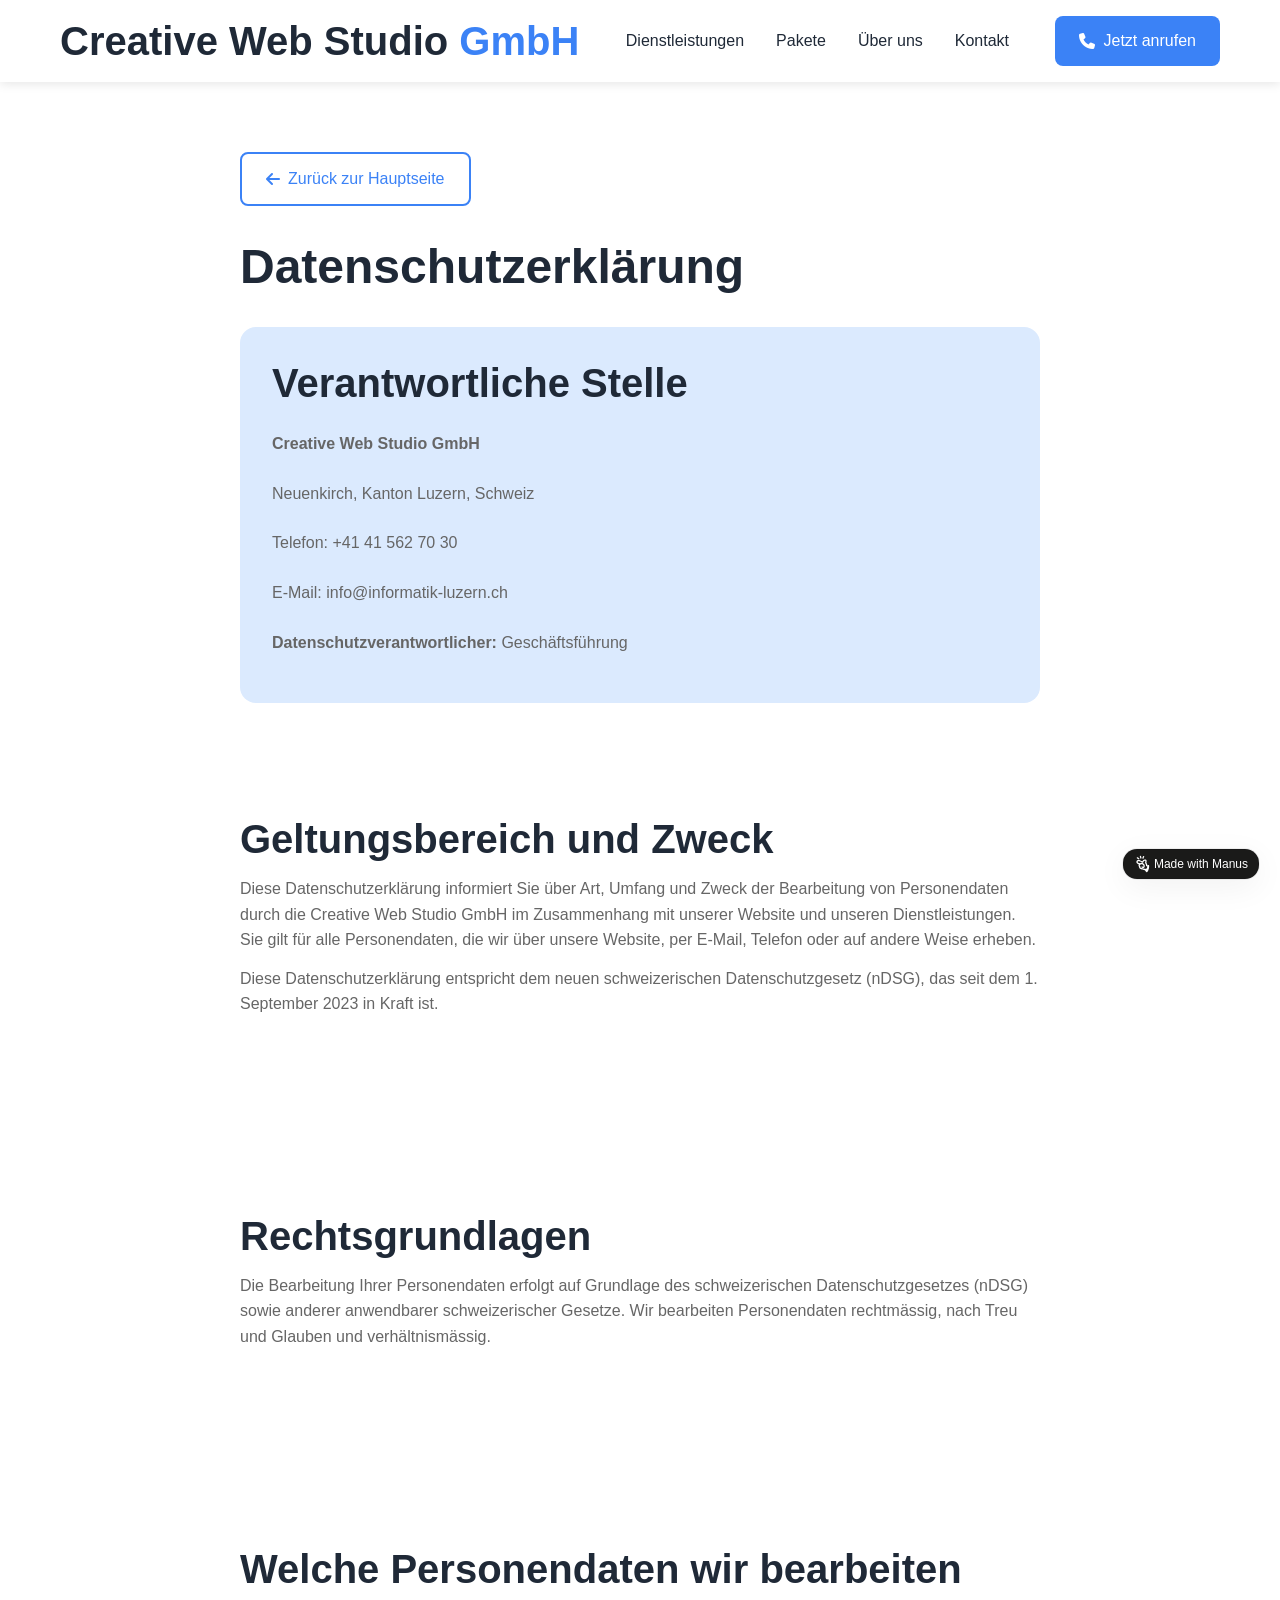
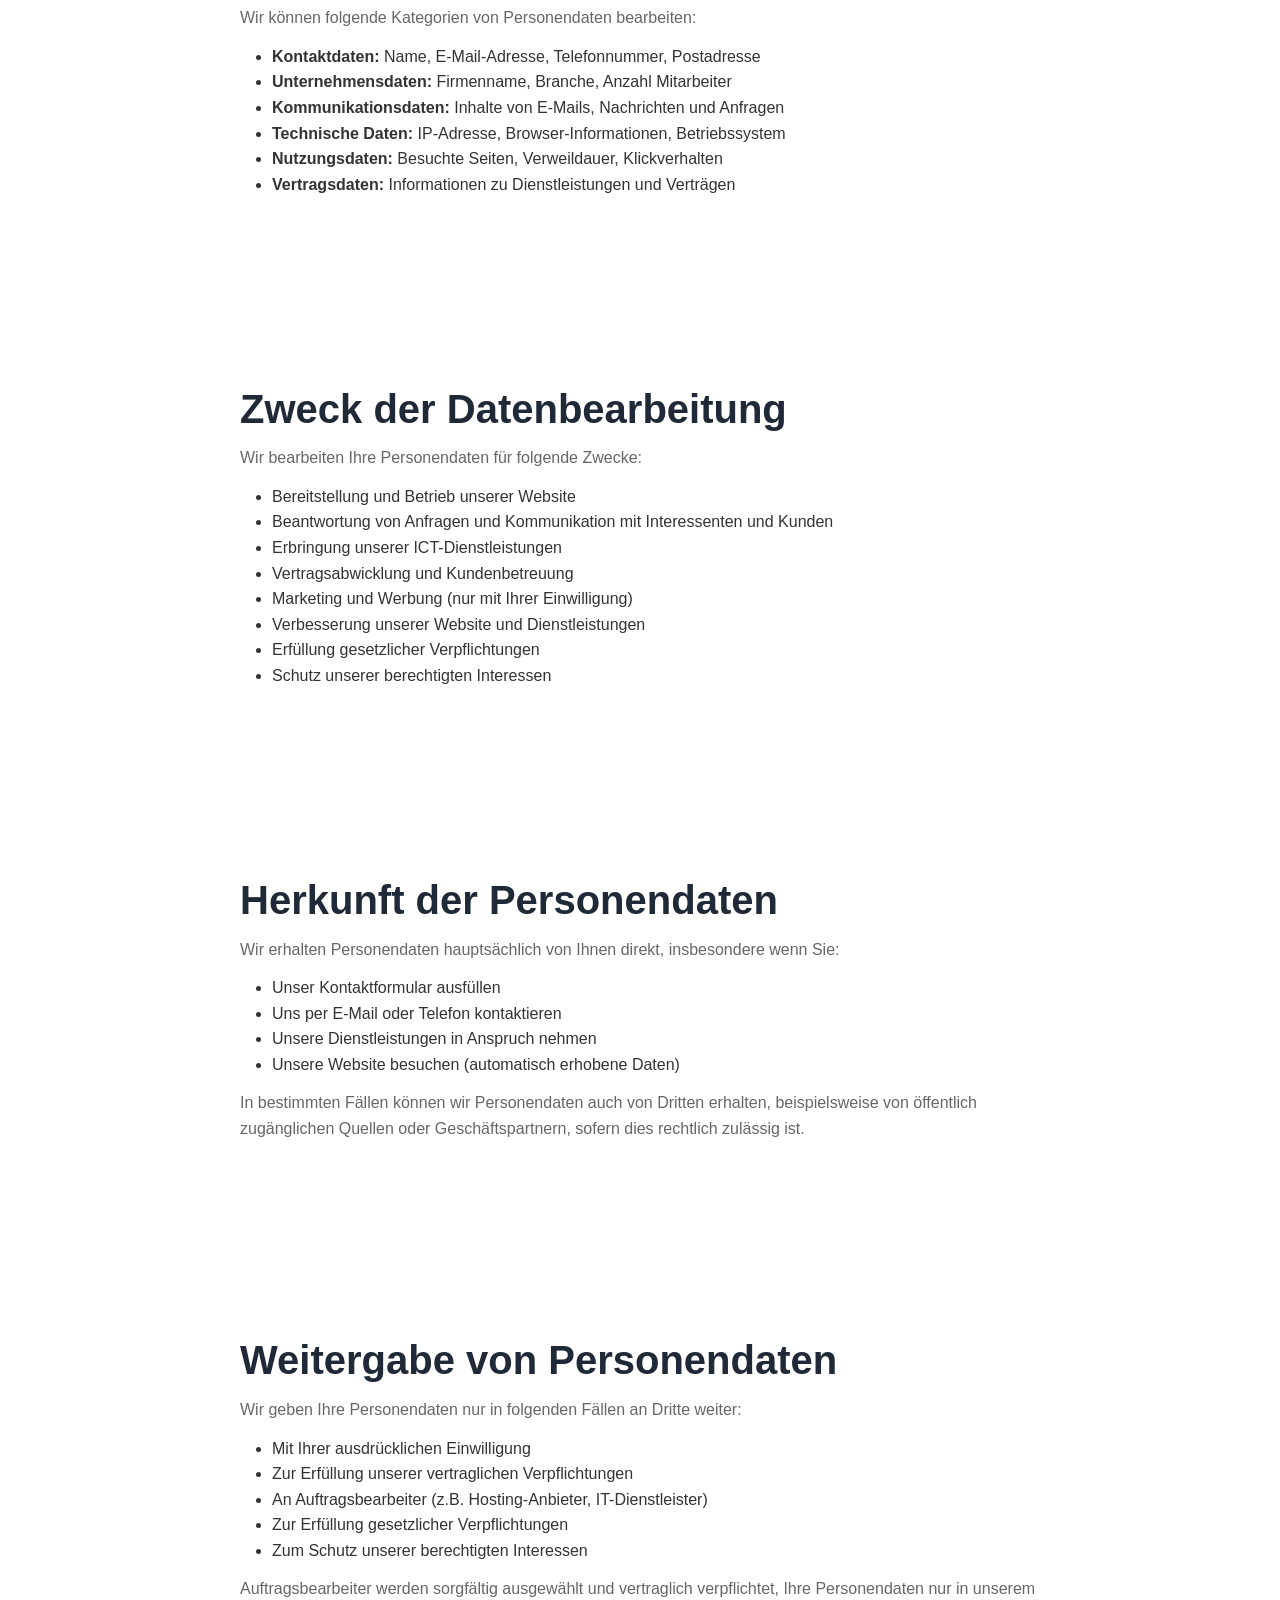
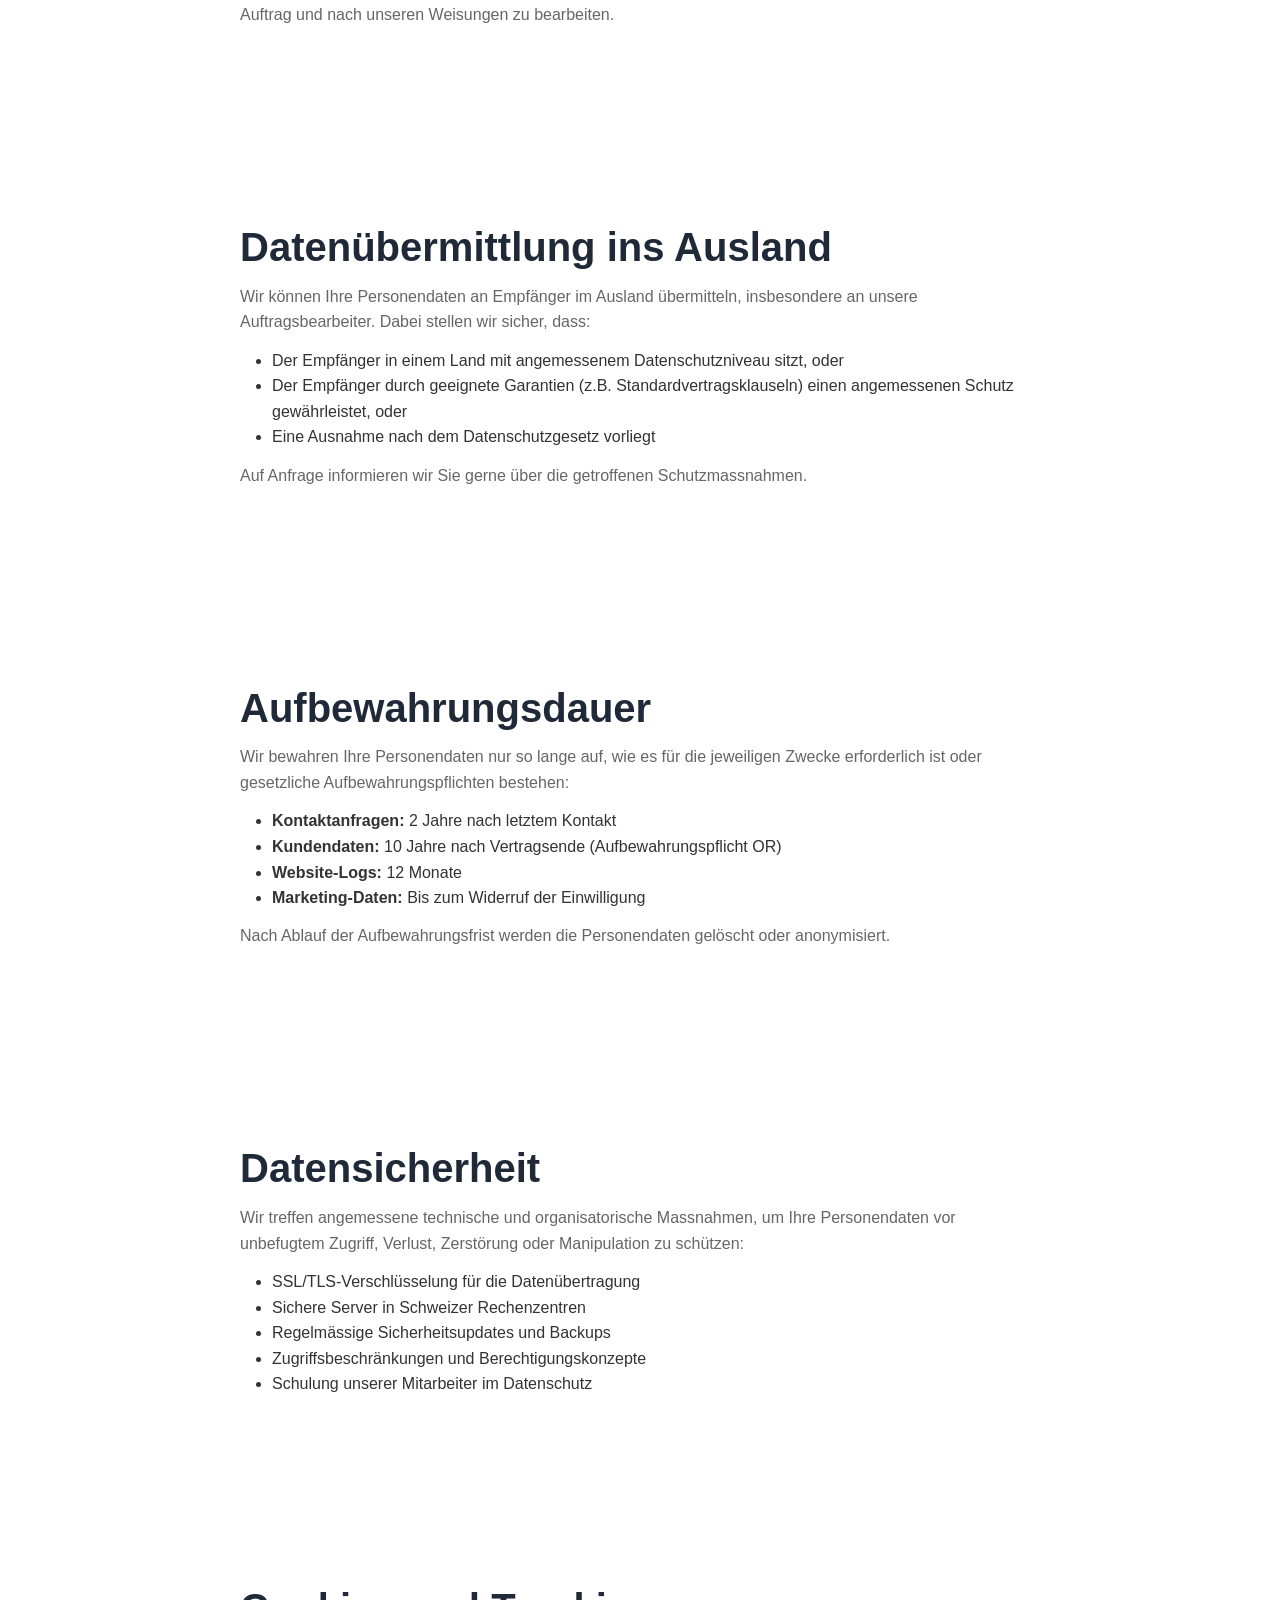
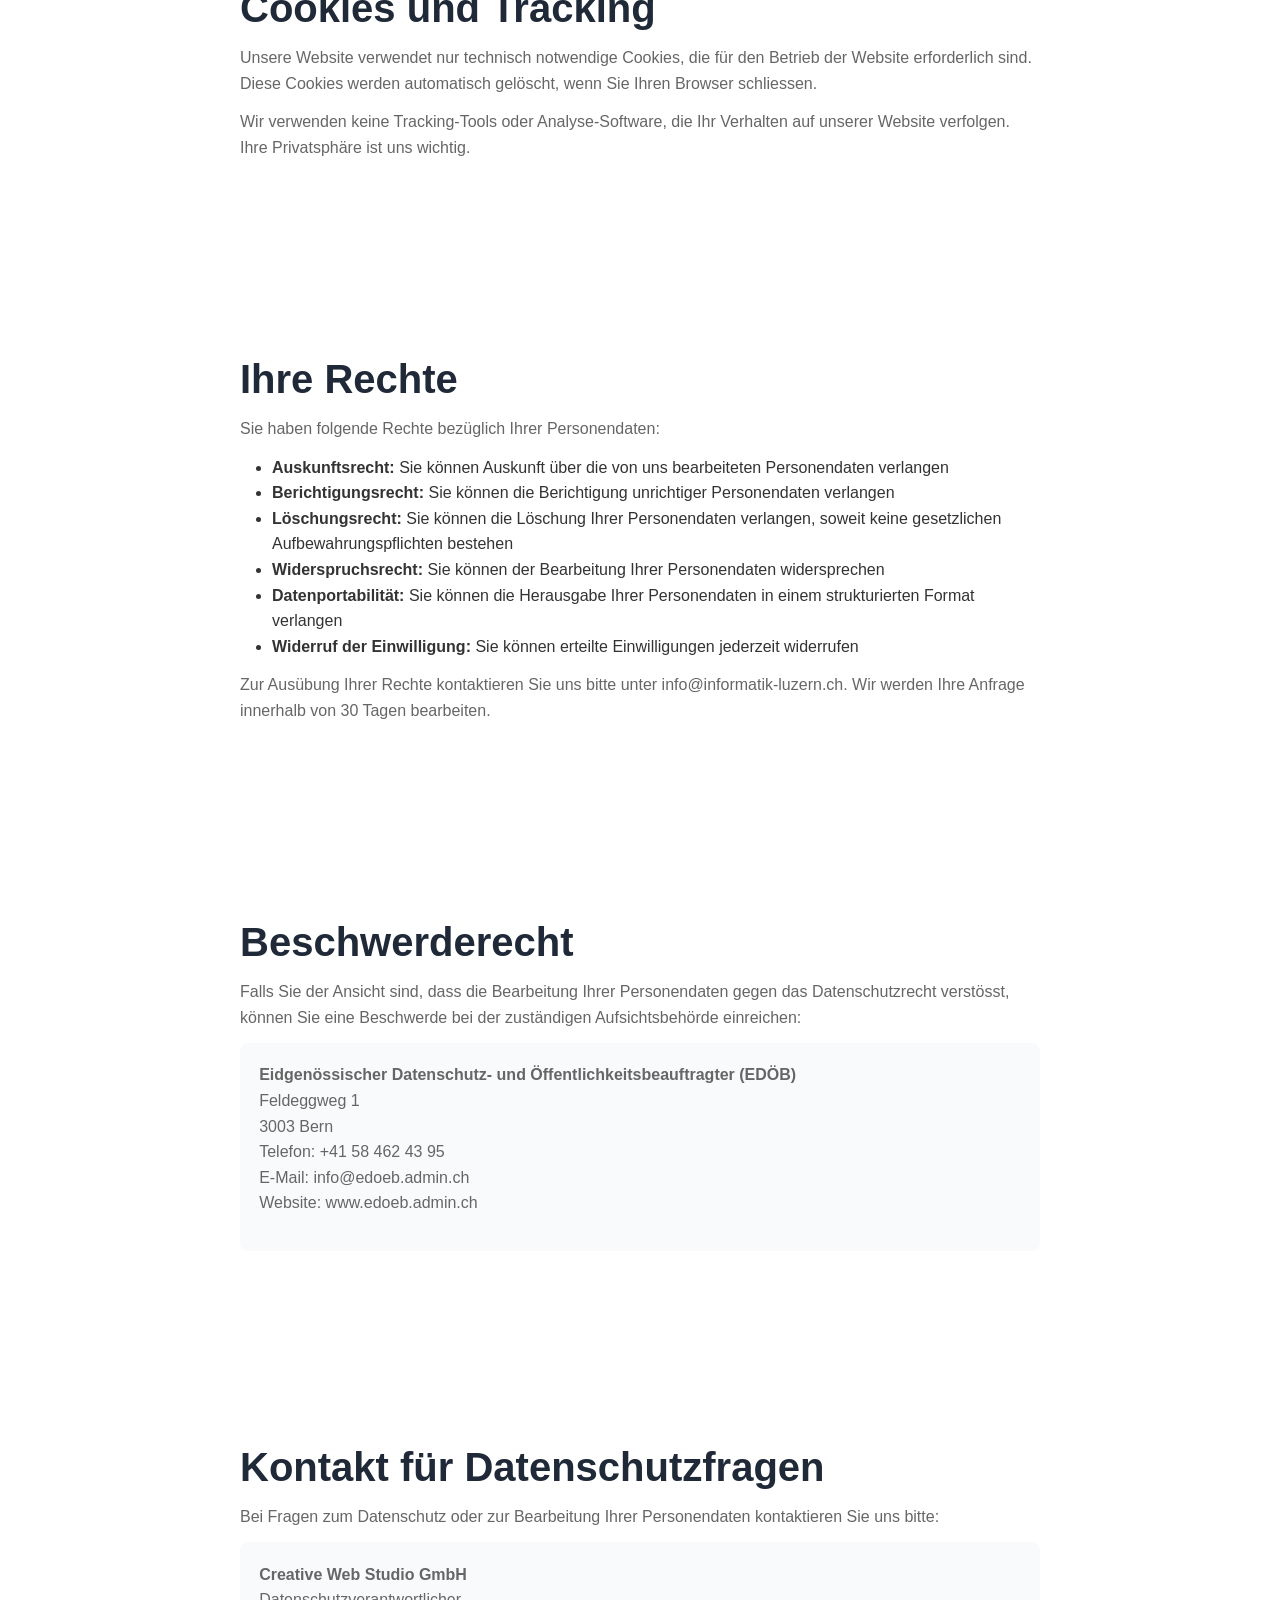
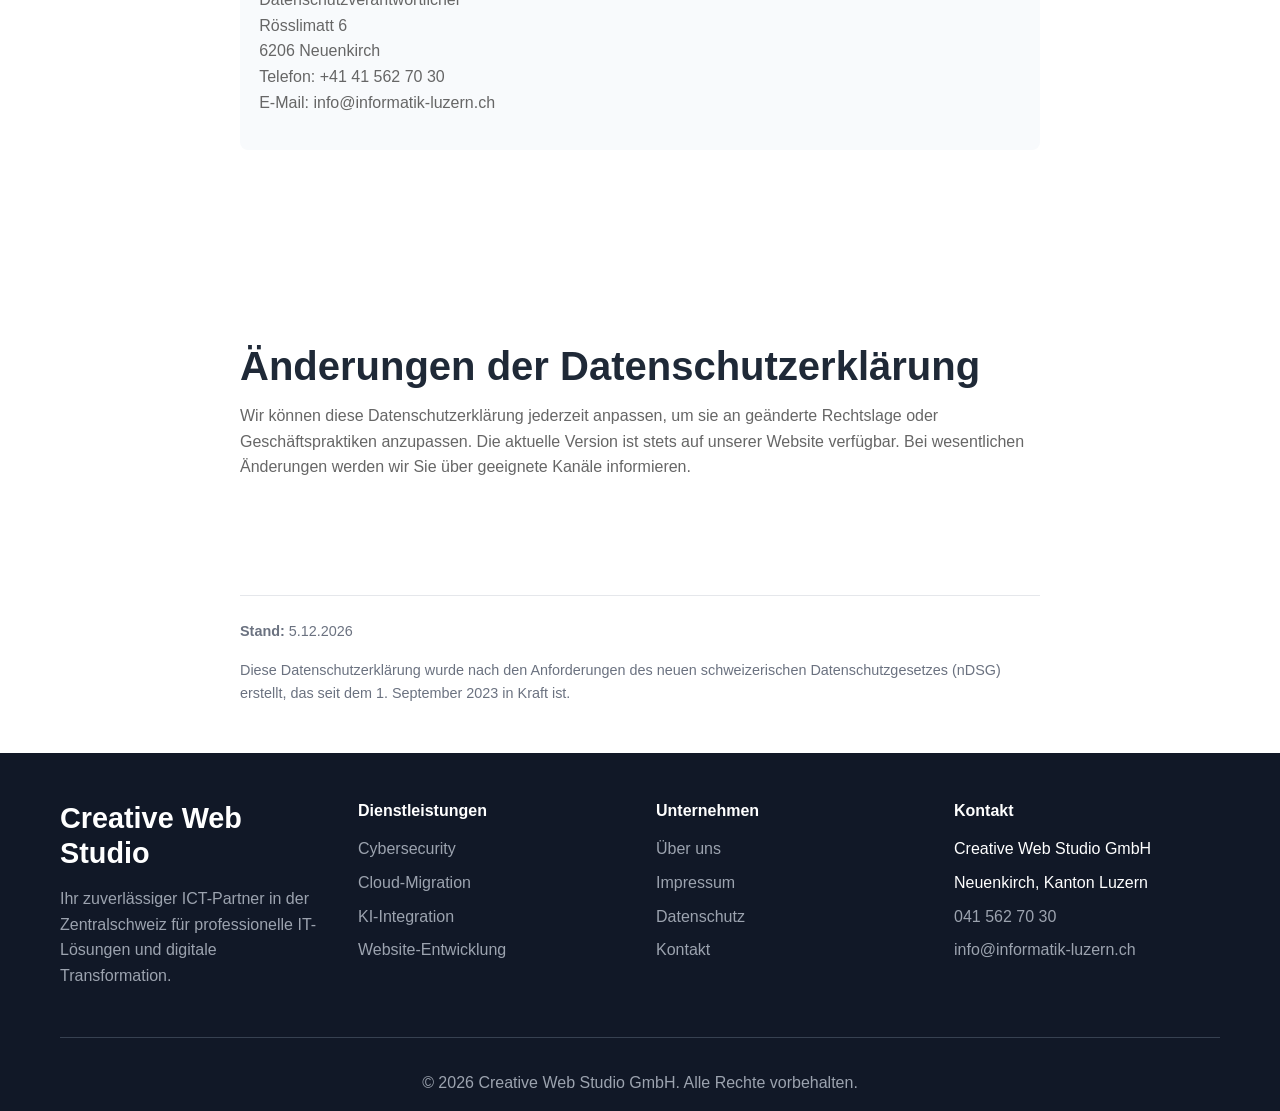
==== datenschutz.html @ 6ef7b3a8 "Initial commit: Creative Web Studio GmbH Website" ====
<!DOCTYPE html>
<html lang="de-CH">
<head>
    <meta charset="UTF-8">
    <meta name="viewport" content="width=device-width, initial-scale=1.0">
    <title>Datenschutzerklärung - Creative Web Studio GmbH</title>
    <meta name="description" content="Datenschutzerklärung der Creative Web Studio GmbH nach schweizerischem Datenschutzgesetz (nDSG)">
    <meta name="robots" content="index, follow">
    <link rel="canonical" href="https://informatik-luzern.ch/datenschutz.html" />

    <!-- Favicon -->
    <link rel="icon" type="image/png" href="favicon.png">
    
    <!-- CSS -->
    <link rel="stylesheet" href="css/style.css">
    <link rel="stylesheet" href="https://cdnjs.cloudflare.com/ajax/libs/font-awesome/6.4.0/css/all.min.css">
</head>
<body>
    <!-- Header -->
    <header class="header">
        <nav class="navbar">
            <div class="nav-container">
                <div class="nav-logo">
                    <h2><a href="index.html">Creative Web Studio <span>GmbH</span></a></h2>
                </div>
                <ul class="nav-menu">
                    <li class="nav-item">
                        <a href="index.html#services" class="nav-link">Dienstleistungen</a>
                    </li>
                    <li class="nav-item">
                        <a href="index.html#packages" class="nav-link">Pakete</a>
                    </li>
                    <li class="nav-item">
                        <a href="index.html#about" class="nav-link">Über uns</a>
                    </li>
                    <li class="nav-item">
                        <a href="index.html#contact" class="nav-link">Kontakt</a>
                    </li>
                </ul>
                <div class="nav-cta">
                    <a href="tel:+41415627030" class="btn btn-primary">
                        <i class="fas fa-phone"></i> Jetzt anrufen
                    </a>
                </div>
                <div class="hamburger">
                    <span class="bar"></span>
                    <span class="bar"></span>
                    <span class="bar"></span>
                </div>
            </div>
        </nav>
    </header>

    <!-- Main Content -->
    <main style="padding-top: 120px;">
        <div class="container">
            <div style="max-width: 800px; margin: 0 auto; padding: 2rem 0;">
                
                <!-- Back Button -->
                <a href="index.html" class="btn btn-outline" style="margin-bottom: 2rem;">
                    <i class="fas fa-arrow-left"></i> Zurück zur Hauptseite
                </a>

                <h1 style="color: var(--text-dark); margin-bottom: 2rem;">Datenschutzerklärung</h1>

                <!-- Responsible Party -->
                <div style="background-color: #dbeafe; padding: 2rem; border-radius: 1rem; margin-bottom: 2rem;">
                    <h2 style="color: var(--text-dark); margin-bottom: 1.5rem;">Verantwortliche Stelle</h2>
                    <div style="display: grid; gap: 0.5rem;">
                        <p><strong>Creative Web Studio GmbH</strong></p>
                        <p>Neuenkirch, Kanton Luzern, Schweiz</p>
                        <p>Telefon: <a href="tel:+41415627030">+41 41 562 70 30</a></p>
                        <p>E-Mail: <a href="mailto:info@informatik-luzern.ch">info@informatik-luzern.ch</a></p>
                        <p><strong>Datenschutzverantwortlicher:</strong> Geschäftsführung</p>
                    </div>
                </div>

                <!-- Scope -->
                <section style="margin-bottom: 1.2rem;">
                    <h2 style="color: var(--text-dark); margin-bottom: 0.8rem;">Geltungsbereich und Zweck</h2>
                    <p style="margin-bottom: 0.8rem;">
                        Diese Datenschutzerklärung informiert Sie über Art, Umfang und Zweck der Bearbeitung 
                        von Personendaten durch die Creative Web Studio GmbH im Zusammenhang mit unserer 
                        Website und unseren Dienstleistungen. Sie gilt für alle Personendaten, die wir 
                        über unsere Website, per E-Mail, Telefon oder auf andere Weise erheben.
                    </p>
                    <p>
                        Diese Datenschutzerklärung entspricht dem neuen schweizerischen Datenschutzgesetz 
                        (nDSG), das seit dem 1. September 2023 in Kraft ist.
                    </p>
                </section>

                <!-- Legal Basis -->
                <section style="margin-bottom: 1.2rem;">
                    <h2 style="color: var(--text-dark); margin-bottom: 0.8rem;">Rechtsgrundlagen</h2>
                    <p>
                        Die Bearbeitung Ihrer Personendaten erfolgt auf Grundlage des schweizerischen 
                        Datenschutzgesetzes (nDSG) sowie anderer anwendbarer schweizerischer Gesetze. 
                        Wir bearbeiten Personendaten rechtmässig, nach Treu und Glauben und verhältnismässig.
                    </p>
                </section>

                <!-- Types of Data -->
                <section style="margin-bottom: 1.2rem;">
                    <h2 style="color: var(--text-dark); margin-bottom: 0.8rem;">Welche Personendaten wir bearbeiten</h2>
                    <p style="margin-bottom: 0.8rem;">Wir können folgende Kategorien von Personendaten bearbeiten:</p>
                    <ul style="list-style-type: disc; padding-left: 2rem; margin-bottom: 0.5rem;">
                        <li><strong>Kontaktdaten:</strong> Name, E-Mail-Adresse, Telefonnummer, Postadresse</li>
                        <li><strong>Unternehmensdaten:</strong> Firmenname, Branche, Anzahl Mitarbeiter</li>
                        <li><strong>Kommunikationsdaten:</strong> Inhalte von E-Mails, Nachrichten und Anfragen</li>
                        <li><strong>Technische Daten:</strong> IP-Adresse, Browser-Informationen, Betriebssystem</li>
                        <li><strong>Nutzungsdaten:</strong> Besuchte Seiten, Verweildauer, Klickverhalten</li>
                        <li><strong>Vertragsdaten:</strong> Informationen zu Dienstleistungen und Verträgen</li>
                    </ul>
                </section>

                <!-- Purpose of Processing -->
                <section style="margin-bottom: 1.2rem;">
                    <h2 style="color: var(--text-dark); margin-bottom: 0.8rem;">Zweck der Datenbearbeitung</h2>
                    <p style="margin-bottom: 0.8rem;">Wir bearbeiten Ihre Personendaten für folgende Zwecke:</p>
                    <ul style="list-style-type: disc; padding-left: 2rem; margin-bottom: 0.5rem;">
                        <li>Bereitstellung und Betrieb unserer Website</li>
                        <li>Beantwortung von Anfragen und Kommunikation mit Interessenten und Kunden</li>
                        <li>Erbringung unserer ICT-Dienstleistungen</li>
                        <li>Vertragsabwicklung und Kundenbetreuung</li>
                        <li>Marketing und Werbung (nur mit Ihrer Einwilligung)</li>
                        <li>Verbesserung unserer Website und Dienstleistungen</li>
                        <li>Erfüllung gesetzlicher Verpflichtungen</li>
                        <li>Schutz unserer berechtigten Interessen</li>
                    </ul>
                </section>

                <!-- Data Sources -->
                <section style="margin-bottom: 1.2rem;">
                    <h2 style="color: var(--text-dark); margin-bottom: 0.8rem;">Herkunft der Personendaten</h2>
                    <p style="margin-bottom: 0.8rem;">Wir erhalten Personendaten hauptsächlich von Ihnen direkt, insbesondere wenn Sie:</p>
                    <ul style="list-style-type: disc; padding-left: 2rem; margin-bottom: 0.8rem;">
                        <li>Unser Kontaktformular ausfüllen</li>
                        <li>Uns per E-Mail oder Telefon kontaktieren</li>
                        <li>Unsere Dienstleistungen in Anspruch nehmen</li>
                        <li>Unsere Website besuchen (automatisch erhobene Daten)</li>
                    </ul>
                    <p>
                        In bestimmten Fällen können wir Personendaten auch von Dritten erhalten, 
                        beispielsweise von öffentlich zugänglichen Quellen oder Geschäftspartnern, 
                        sofern dies rechtlich zulässig ist.
                    </p>
                </section>

                <!-- Data Sharing -->
                <section style="margin-bottom: 1.2rem;">
                    <h2 style="color: var(--text-dark); margin-bottom: 0.8rem;">Weitergabe von Personendaten</h2>
                    <p style="margin-bottom: 0.8rem;">
                        Wir geben Ihre Personendaten nur in folgenden Fällen an Dritte weiter:
                    </p>
                    <ul style="list-style-type: disc; padding-left: 2rem; margin-bottom: 0.8rem;">
                        <li>Mit Ihrer ausdrücklichen Einwilligung</li>
                        <li>Zur Erfüllung unserer vertraglichen Verpflichtungen</li>
                        <li>An Auftragsbearbeiter (z.B. Hosting-Anbieter, IT-Dienstleister)</li>
                        <li>Zur Erfüllung gesetzlicher Verpflichtungen</li>
                        <li>Zum Schutz unserer berechtigten Interessen</li>
                    </ul>
                    <p>
                        Auftragsbearbeiter werden sorgfältig ausgewählt und vertraglich verpflichtet, 
                        Ihre Personendaten nur in unserem Auftrag und nach unseren Weisungen zu bearbeiten.
                    </p>
                </section>

                <!-- International Transfer -->
                <section style="margin-bottom: 1.2rem;">
                    <h2 style="color: var(--text-dark); margin-bottom: 0.8rem;">Datenübermittlung ins Ausland</h2>
                    <p style="margin-bottom: 0.8rem;">
                        Wir können Ihre Personendaten an Empfänger im Ausland übermitteln, insbesondere 
                        an unsere Auftragsbearbeiter. Dabei stellen wir sicher, dass:
                    </p>
                    <ul style="list-style-type: disc; padding-left: 2rem; margin-bottom: 0.8rem;">
                        <li>Der Empfänger in einem Land mit angemessenem Datenschutzniveau sitzt, oder</li>
                        <li>Der Empfänger durch geeignete Garantien (z.B. Standardvertragsklauseln) einen angemessenen Schutz gewährleistet, oder</li>
                        <li>Eine Ausnahme nach dem Datenschutzgesetz vorliegt</li>
                    </ul>
                    <p>
                        Auf Anfrage informieren wir Sie gerne über die getroffenen Schutzmassnahmen.
                    </p>
                </section>

                <!-- Data Retention -->
                <section style="margin-bottom: 1.2rem;">
                    <h2 style="color: var(--text-dark); margin-bottom: 0.8rem;">Aufbewahrungsdauer</h2>
                    <p style="margin-bottom: 0.8rem;">
                        Wir bewahren Ihre Personendaten nur so lange auf, wie es für die jeweiligen 
                        Zwecke erforderlich ist oder gesetzliche Aufbewahrungspflichten bestehen:
                    </p>
                    <ul style="list-style-type: disc; padding-left: 2rem; margin-bottom: 0.8rem;">
                        <li><strong>Kontaktanfragen:</strong> 2 Jahre nach letztem Kontakt</li>
                        <li><strong>Kundendaten:</strong> 10 Jahre nach Vertragsende (Aufbewahrungspflicht OR)</li>
                        <li><strong>Website-Logs:</strong> 12 Monate</li>
                        <li><strong>Marketing-Daten:</strong> Bis zum Widerruf der Einwilligung</li>
                    </ul>
                    <p>
                        Nach Ablauf der Aufbewahrungsfrist werden die Personendaten gelöscht oder anonymisiert.
                    </p>
                </section>

                <!-- Data Security -->
                <section style="margin-bottom: 1.2rem;">
                    <h2 style="color: var(--text-dark); margin-bottom: 0.8rem;">Datensicherheit</h2>
                    <p style="margin-bottom: 0.8rem;">
                        Wir treffen angemessene technische und organisatorische Massnahmen, um Ihre 
                        Personendaten vor unbefugtem Zugriff, Verlust, Zerstörung oder Manipulation zu schützen:
                    </p>
                    <ul style="list-style-type: disc; padding-left: 2rem; margin-bottom: 0.5rem;">
                        <li>SSL/TLS-Verschlüsselung für die Datenübertragung</li>
                        <li>Sichere Server in Schweizer Rechenzentren</li>
                        <li>Regelmässige Sicherheitsupdates und Backups</li>
                        <li>Zugriffsbeschränkungen und Berechtigungskonzepte</li>
                        <li>Schulung unserer Mitarbeiter im Datenschutz</li>
                    </ul>
                </section>

                <!-- Cookies -->
                <section style="margin-bottom: 1.2rem;">
                    <h2 style="color: var(--text-dark); margin-bottom: 0.8rem;">Cookies und Tracking</h2>
                    <p style="margin-bottom: 0.8rem;">
                        Unsere Website verwendet nur technisch notwendige Cookies, die für den Betrieb 
                        der Website erforderlich sind. Diese Cookies werden automatisch gelöscht, 
                        wenn Sie Ihren Browser schliessen.
                    </p>
                    <p>
                        Wir verwenden keine Tracking-Tools oder Analyse-Software, die Ihr Verhalten 
                        auf unserer Website verfolgen. Ihre Privatsphäre ist uns wichtig.
                    </p>
                </section>

                <!-- Rights -->
                <section style="margin-bottom: 1.2rem;">
                    <h2 style="color: var(--text-dark); margin-bottom: 0.8rem;">Ihre Rechte</h2>
                    <p style="margin-bottom: 0.8rem;">Sie haben folgende Rechte bezüglich Ihrer Personendaten:</p>
                    <ul style="list-style-type: disc; padding-left: 2rem; margin-bottom: 0.8rem;">
                        <li><strong>Auskunftsrecht:</strong> Sie können Auskunft über die von uns bearbeiteten Personendaten verlangen</li>
                        <li><strong>Berichtigungsrecht:</strong> Sie können die Berichtigung unrichtiger Personendaten verlangen</li>
                        <li><strong>Löschungsrecht:</strong> Sie können die Löschung Ihrer Personendaten verlangen, soweit keine gesetzlichen Aufbewahrungspflichten bestehen</li>
                        <li><strong>Widerspruchsrecht:</strong> Sie können der Bearbeitung Ihrer Personendaten widersprechen</li>
                        <li><strong>Datenportabilität:</strong> Sie können die Herausgabe Ihrer Personendaten in einem strukturierten Format verlangen</li>
                        <li><strong>Widerruf der Einwilligung:</strong> Sie können erteilte Einwilligungen jederzeit widerrufen</li>
                    </ul>
                    <p>
                        Zur Ausübung Ihrer Rechte kontaktieren Sie uns bitte unter 
                        <a href="mailto:info@informatik-luzern.ch">info@informatik-luzern.ch</a>. 
                        Wir werden Ihre Anfrage innerhalb von 30 Tagen bearbeiten.
                    </p>
                </section>

                <!-- Complaint -->
                <section style="margin-bottom: 1.2rem;">
                    <h2 style="color: var(--text-dark); margin-bottom: 0.8rem;">Beschwerderecht</h2>
                    <p style="margin-bottom: 0.8rem;">
                        Falls Sie der Ansicht sind, dass die Bearbeitung Ihrer Personendaten gegen 
                        das Datenschutzrecht verstösst, können Sie eine Beschwerde bei der zuständigen 
                        Aufsichtsbehörde einreichen:
                    </p>
                    <div style="background-color: var(--bg-light); padding: 1.2rem; border-radius: 0.5rem; margin: 0.8rem 0;">
                        <p><strong>Eidgenössischer Datenschutz- und Öffentlichkeitsbeauftragter (EDÖB)</strong><br>
                        Feldeggweg 1<br>
                        3003 Bern<br>
                        Telefon: +41 58 462 43 95<br>
                        E-Mail: info@edoeb.admin.ch<br>
                        Website: www.edoeb.admin.ch</p>
                    </div>
                </section>

                <!-- Contact for Data Protection -->
                <section style="margin-bottom: 1.2rem;">
                    <h2 style="color: var(--text-dark); margin-bottom: 0.8rem;">Kontakt für Datenschutzfragen</h2>
                    <p style="margin-bottom: 0.8rem;">
                        Bei Fragen zum Datenschutz oder zur Bearbeitung Ihrer Personendaten 
                        kontaktieren Sie uns bitte:
                    </p>
                    <div style="background-color: var(--bg-light); padding: 1.2rem; border-radius: 0.5rem; margin: 0.8rem 0;">
                        <p><strong>Creative Web Studio GmbH</strong><br>
                        Datenschutzverantwortlicher<br>
						Rösslimatt 6 <br>
                        6206 Neuenkirch<br>
                        Telefon: <a href="tel:+41415627030">+41 41 562 70 30</a><br>
                        E-Mail: <a href="mailto:info@informatik-luzern.ch">info@informatik-luzern.ch</a></p>
                    </div>
                </section>

                <!-- Changes -->
                <section style="margin-bottom: 1.2rem;">
                    <h2 style="color: var(--text-dark); margin-bottom: 0.8rem;">Änderungen der Datenschutzerklärung</h2>
                    <p>
                        Wir können diese Datenschutzerklärung jederzeit anpassen, um sie an geänderte 
                        Rechtslage oder Geschäftspraktiken anzupassen. Die aktuelle Version ist stets 
                        auf unserer Website verfügbar. Bei wesentlichen Änderungen werden wir Sie 
                        über geeignete Kanäle informieren.
                    </p>
                </section>

                <!-- Date and Legal Note -->
                <div style="border-top: 1px solid var(--border-color); padding-top: 1.5rem;">
                    <p style="font-size: 0.9rem; color: var(--text-light);">
                        <strong>Stand:</strong> <script>document.write(new Date().toLocaleDateString('de-CH'))</script>
                    </p>
                    <p style="font-size: 0.9rem; color: var(--text-light); margin-top: 0.5rem;">
                        Diese Datenschutzerklärung wurde nach den Anforderungen des neuen schweizerischen 
                        Datenschutzgesetzes (nDSG) erstellt, das seit dem 1. September 2023 in Kraft ist.
                    </p>
                </div>

            </div>
        </div>
    </main>

    <!-- Footer -->
    <footer class="footer">
        <div class="container">
            <div class="footer-content">
                <div class="footer-section">
                    <h3>Creative Web Studio</h3>
                    <p>Ihr zuverlässiger ICT-Partner in der Zentralschweiz für professionelle IT-Lösungen und digitale Transformation.</p>
                </div>

                <div class="footer-section">
                    <h4>Dienstleistungen</h4>
                    <ul>
                        <li><a href="index.html#services">Cybersecurity</a></li>
                        <li><a href="index.html#services">Cloud-Migration</a></li>
                        <li><a href="index.html#services">KI-Integration</a></li>
                        <li><a href="index.html#services">Website-Entwicklung</a></li>
                    </ul>
                </div>

                <div class="footer-section">
                    <h4>Unternehmen</h4>
                    <ul>
                        <li><a href="index.html#about">Über uns</a></li>
                        <li><a href="impressum.html">Impressum</a></li>
                        <li><a href="datenschutz.html">Datenschutz</a></li>
                        <li><a href="index.html#contact">Kontakt</a></li>
                    </ul>
                </div>

                <div class="footer-section">
                    <h4>Kontakt</h4>
                    <ul>
                        <li>Creative Web Studio GmbH</li>
                        <li>Neuenkirch, Kanton Luzern</li>
                        <li><a href="tel:+41415627030">041 562 70 30</a></li>
                        <li><a href="mailto:info@informatik-luzern.ch">info@informatik-luzern.ch</a></li>
                    </ul>
                </div>
            </div>

            <div class="footer-bottom">
                <p>&copy; 2026 Creative Web Studio GmbH. Alle Rechte vorbehalten.</p>
            </div>
        </div>
    </footer>

    <!-- JavaScript -->
    <script src="js/script.js"></script>
<manus-content-root></manus-content-root><script>
			var __manus_space_editor_info = {
			spaceId : 'hwddtsbx',
			patchList : [],
			};
			var __manus__global_env = {
  "apiHost": "https://api.manus.im",
  "amplitudeKey": "46ac3f9abb41dd2d17a5785e052bc6d3"
};

(function(){const e=document.createElement("link").relList;if(e&&e.supports&&e.supports("modulepreload"))return;for(const i of document.querySelectorAll('link[rel="modulepreload"]'))l(i);new MutationObserver(i=>{for(const o of i)if(o.type==="childList")for(const r of o.addedNodes)r.tagName==="LINK"&&r.rel==="modulepreload"&&l(r)}).observe(document,{childList:!0,subtree:!0});function n(i){const o={};return i.integrity&&(o.integrity=i.integrity),i.referrerPolicy&&(o.referrerPolicy=i.referrerPolicy),i.crossOrigin==="use-credentials"?o.credentials="include":i.crossOrigin==="anonymous"?o.credentials="omit":o.credentials="same-origin",o}function l(i){if(i.ep)return;i.ep=!0;const o=n(i);fetch(i.href,o)}})();function Md(t){const e=t.key==="z"||t.key==="Z";return/Mac|iPod|iPhone|iPad/.test(navigator.platform)?e&&t.metaKey&&!t.ctrlKey&&!t.altKey:e&&t.ctrlKey&&!t.metaKey&&!t.altKey}function Td(){let t=!1,e=[];return{get ready(){return t},markReady:()=>{t||(t=!0,e.forEach(({resolve:n})=>n()),e=[])},waitReady:async()=>t?!0:new Promise((l,i)=>{e.push({resolve:l,reject:i})}),onReady(n){this.waitReady().then(n)},clear:()=>{t=!1,e.forEach(({reject:n})=>n()),e=[]},clearWithoutPromise:()=>{t=!1}}}function jl(t,e){if(typeof window>"u")return;const n=window.location.href,l=new URL(n);t.forEach(i=>{l.searchParams.delete(i)}),window.history.pushState({},"",l.toString())}function Hd(){return/Android|webOS|iPhone|iPad|iPod|BlackBerry|IEMobile|Opera Mini/i.test(navigator.userAgent)}function Dd(t){document.readyState!=="loading"?t():document.addEventListener("DOMContentLoaded",()=>{t()})}function jd(){return[()=>typeof window<"u"&&window.__NEXT_DATA__,()=>document.getElementById("__next")!==null,()=>document.querySelectorAll('script[src*="_next/"]').length>0,()=>document.querySelectorAll('link[href*="_next/"]').length>0].some(e=>e())}async function _d(){return new Promise(t=>{let e=!1;function n(){var i;(i=window==null?void 0:window.next)!=null&&i.router&&setTimeout(()=>{Promise.resolve().then(()=>{t(!0),e=!0})},200)}const l=setInterval(()=>{n(),e&&clearInterval(l)},100);setTimeout(()=>{clearInterval(l),t(!1)},1e4)})}/**
 * @license
 * Copyright 2017 Google LLC
 * SPDX-License-Identifier: BSD-3-Clause
 */const nn=globalThis,Pn=nn.trustedTypes,to=Pn?Pn.createPolicy("lit-html",{createHTML:t=>t}):void 0,dc="$lit$",At=`lit$${Math.random().toFixed(9).slice(2)}$`,sc="?"+At,Pd=`<${sc}>`,yt=document,an=()=>yt.createComment(""),dn=t=>t===null||typeof t!="object"&&typeof t!="function",si=Array.isArray,Od=t=>si(t)||typeof(t==null?void 0:t[Symbol.iterator])=="function",Cl=`[ 	
\f\r]`,$t=/<(?:(!--|\/[^a-zA-Z])|(\/?[a-zA-Z][^>\s]*)|(\/?$))/g,no=/-->/g,lo=/>/g,Gt=RegExp(`>|${Cl}(?:([^\\s"'>=/]+)(${Cl}*=${Cl}*(?:[^ 	
\f\r"'\`<>=]|("|')|))|$)`,"g"),io=/'/g,oo=/"/g,uc=/^(?:script|style|textarea|title)$/i,gc=t=>(e,...n)=>({_$litType$:t,strings:e,values:n}),M=gc(1),Be=gc(2),St=Symbol.for("lit-noChange"),ne=Symbol.for("lit-nothing"),ro=new WeakMap,Et=yt.createTreeWalker(yt,129);function hc(t,e){if(!si(t)||!t.hasOwnProperty("raw"))throw Error("invalid template strings array");return to!==void 0?to.createHTML(e):e}const $d=(t,e)=>{const n=t.length-1,l=[];let i,o=e===2?"<svg>":e===3?"<math>":"",r=$t;for(let c=0;c<n;c++){const a=t[c];let d,s,u=-1,b=0;for(;b<a.length&&(r.lastIndex=b,s=r.exec(a),s!==null);)b=r.lastIndex,r===$t?s[1]==="!--"?r=no:s[1]!==void 0?r=lo:s[2]!==void 0?(uc.test(s[2])&&(i=RegExp("</"+s[2],"g")),r=Gt):s[3]!==void 0&&(r=Gt):r===Gt?s[0]===">"?(r=i??$t,u=-1):s[1]===void 0?u=-2:(u=r.lastIndex-s[2].length,d=s[1],r=s[3]===void 0?Gt:s[3]==='"'?oo:io):r===oo||r===io?r=Gt:r===no||r===lo?r=$t:(r=Gt,i=void 0);const g=r===Gt&&t[c+1].startsWith("/>")?" ":"";o+=r===$t?a+Pd:u>=0?(l.push(d),a.slice(0,u)+dc+a.slice(u)+At+g):a+At+(u===-2?c:g)}return[hc(t,o+(t[n]||"<?>")+(e===2?"</svg>":e===3?"</math>":"")),l]};class sn{constructor({strings:e,_$litType$:n},l){let i;this.parts=[];let o=0,r=0;const c=e.length-1,a=this.parts,[d,s]=$d(e,n);if(this.el=sn.createElement(d,l),Et.currentNode=this.el.content,n===2||n===3){const u=this.el.content.firstChild;u.replaceWith(...u.childNodes)}for(;(i=Et.nextNode())!==null&&a.length<c;){if(i.nodeType===1){if(i.hasAttributes())for(const u of i.getAttributeNames())if(u.endsWith(dc)){const b=s[r++],g=i.getAttribute(u).split(At),V=/([.?@])?(.*)/.exec(b);a.push({type:1,index:o,name:V[2],strings:g,ctor:V[1]==="."?es:V[1]==="?"?ts:V[1]==="@"?ns:gl}),i.removeAttribute(u)}else u.startsWith(At)&&(a.push({type:6,index:o}),i.removeAttribute(u));if(uc.test(i.tagName)){const u=i.textContent.split(At),b=u.length-1;if(b>0){i.textContent=Pn?Pn.emptyScript:"";for(let g=0;g<b;g++)i.append(u[g],an()),Et.nextNode(),a.push({type:2,index:++o});i.append(u[b],an())}}}else if(i.nodeType===8)if(i.data===sc)a.push({type:2,index:o});else{let u=-1;for(;(u=i.data.indexOf(At,u+1))!==-1;)a.push({type:7,index:o}),u+=At.length-1}o++}}static createElement(e,n){const l=yt.createElement("template");return l.innerHTML=e,l}}function Lt(t,e,n=t,l){var r,c;if(e===St)return e;let i=l!==void 0?(r=n._$Co)==null?void 0:r[l]:n._$Cl;const o=dn(e)?void 0:e._$litDirective$;return(i==null?void 0:i.constructor)!==o&&((c=i==null?void 0:i._$AO)==null||c.call(i,!1),o===void 0?i=void 0:(i=new o(t),i._$AT(t,n,l)),l!==void 0?(n._$Co??(n._$Co=[]))[l]=i:n._$Cl=i),i!==void 0&&(e=Lt(t,i._$AS(t,e.values),i,l)),e}let qd=class{constructor(e,n){this._$AV=[],this._$AN=void 0,this._$AD=e,this._$AM=n}get parentNode(){return this._$AM.parentNode}get _$AU(){return this._$AM._$AU}u(e){const{el:{content:n},parts:l}=this._$AD,i=((e==null?void 0:e.creationScope)??yt).importNode(n,!0);Et.currentNode=i;let o=Et.nextNode(),r=0,c=0,a=l[0];for(;a!==void 0;){if(r===a.index){let d;a.type===2?d=new ui(o,o.nextSibling,this,e):a.type===1?d=new a.ctor(o,a.name,a.strings,this,e):a.type===6&&(d=new ls(o,this,e)),this._$AV.push(d),a=l[++c]}r!==(a==null?void 0:a.index)&&(o=Et.nextNode(),r++)}return Et.currentNode=yt,i}p(e){let n=0;for(const l of this._$AV)l!==void 0&&(l.strings!==void 0?(l._$AI(e,l,n),n+=l.strings.length-2):l._$AI(e[n])),n++}},ui=class bc{get _$AU(){var e;return((e=this._$AM)==null?void 0:e._$AU)??this._$Cv}constructor(e,n,l,i){this.type=2,this._$AH=ne,this._$AN=void 0,this._$AA=e,this._$AB=n,this._$AM=l,this.options=i,this._$Cv=(i==null?void 0:i.isConnected)??!0}get parentNode(){let e=this._$AA.parentNode;const n=this._$AM;return n!==void 0&&(e==null?void 0:e.nodeType)===11&&(e=n.parentNode),e}get startNode(){return this._$AA}get endNode(){return this._$AB}_$AI(e,n=this){e=Lt(this,e,n),dn(e)?e===ne||e==null||e===""?(this._$AH!==ne&&this._$AR(),this._$AH=ne):e!==this._$AH&&e!==St&&this._(e):e._$litType$!==void 0?this.$(e):e.nodeType!==void 0?this.T(e):Od(e)?this.k(e):this._(e)}O(e){return this._$AA.parentNode.insertBefore(e,this._$AB)}T(e){this._$AH!==e&&(this._$AR(),this._$AH=this.O(e))}_(e){this._$AH!==ne&&dn(this._$AH)?this._$AA.nextSibling.data=e:this.T(yt.createTextNode(e)),this._$AH=e}$(e){var o;const{values:n,_$litType$:l}=e,i=typeof l=="number"?this._$AC(e):(l.el===void 0&&(l.el=sn.createElement(hc(l.h,l.h[0]),this.options)),l);if(((o=this._$AH)==null?void 0:o._$AD)===i)this._$AH.p(n);else{const r=new qd(i,this),c=r.u(this.options);r.p(n),this.T(c),this._$AH=r}}_$AC(e){let n=ro.get(e.strings);return n===void 0&&ro.set(e.strings,n=new sn(e)),n}k(e){si(this._$AH)||(this._$AH=[],this._$AR());const n=this._$AH;let l,i=0;for(const o of e)i===n.length?n.push(l=new bc(this.O(an()),this.O(an()),this,this.options)):l=n[i],l._$AI(o),i++;i<n.length&&(this._$AR(l&&l._$AB.nextSibling,i),n.length=i)}_$AR(e=this._$AA.nextSibling,n){var l;for((l=this._$AP)==null?void 0:l.call(this,!1,!0,n);e&&e!==this._$AB;){const i=e.nextSibling;e.remove(),e=i}}setConnected(e){var n;this._$AM===void 0&&(this._$Cv=e,(n=this._$AP)==null||n.call(this,e))}},gl=class{get tagName(){return this.element.tagName}get _$AU(){return this._$AM._$AU}constructor(e,n,l,i,o){this.type=1,this._$AH=ne,this._$AN=void 0,this.element=e,this.name=n,this._$AM=i,this.options=o,l.length>2||l[0]!==""||l[1]!==""?(this._$AH=Array(l.length-1).fill(new String),this.strings=l):this._$AH=ne}_$AI(e,n=this,l,i){const o=this.strings;let r=!1;if(o===void 0)e=Lt(this,e,n,0),r=!dn(e)||e!==this._$AH&&e!==St,r&&(this._$AH=e);else{const c=e;let a,d;for(e=o[0],a=0;a<o.length-1;a++)d=Lt(this,c[l+a],n,a),d===St&&(d=this._$AH[a]),r||(r=!dn(d)||d!==this._$AH[a]),d===ne?e=ne:e!==ne&&(e+=(d??"")+o[a+1]),this._$AH[a]=d}r&&!i&&this.j(e)}j(e){e===ne?this.element.removeAttribute(this.name):this.element.setAttribute(this.name,e??"")}};class es extends gl{constructor(){super(...arguments),this.type=3}j(e){this.element[this.name]=e===ne?void 0:e}}let ts=class extends gl{constructor(){super(...arguments),this.type=4}j(e){this.element.toggleAttribute(this.name,!!e&&e!==ne)}},ns=class extends gl{constructor(e,n,l,i,o){super(e,n,l,i,o),this.type=5}_$AI(e,n=this){if((e=Lt(this,e,n,0)??ne)===St)return;const l=this._$AH,i=e===ne&&l!==ne||e.capture!==l.capture||e.once!==l.once||e.passive!==l.passive,o=e!==ne&&(l===ne||i);i&&this.element.removeEventListener(this.name,this,l),o&&this.element.addEventListener(this.name,this,e),this._$AH=e}handleEvent(e){var n;typeof this._$AH=="function"?this._$AH.call(((n=this.options)==null?void 0:n.host)??this.element,e):this._$AH.handleEvent(e)}};class ls{constructor(e,n,l){this.element=e,this.type=6,this._$AN=void 0,this._$AM=n,this.options=l}get _$AU(){return this._$AM._$AU}_$AI(e){Lt(this,e)}}const yl=nn.litHtmlPolyfillSupport;yl==null||yl(sn,ui),(nn.litHtmlVersions??(nn.litHtmlVersions=[])).push("3.3.0");const Wt=(t,e,n)=>{const l=e;let i=l._$litPart$;return i===void 0&&(l._$litPart$=i=new ui(e.insertBefore(an(),null),null,void 0,{})),i._$AI(t),i};class gi extends HTMLElement{constructor(){super(),this._dialogElement=null,this._isOpen=!1,this._title="Dialog",this._isClosable=!0,this._shadowRoot=this.attachShadow({mode:"open"}),this._render()}static get observedAttributes(){return["open","title","closable","width"]}connectedCallback(){this.hasAttribute("open")?this._isOpen=!0:this._isOpen=!1,this._title=this.getAttribute("title")||this._title,this.hasAttribute("closable")?this._isClosable=this.getAttribute("closable")!=="false":this._isClosable=!0;const e=this.getAttribute("width");e?this.style.setProperty("--dynamic-dialog-width",e):this.style.removeProperty("--dynamic-dialog-width"),this._render(),this._dialogElement=this._shadowRoot.querySelector("dialog"),this._dialogElement&&(this._dialogElement.addEventListener("click",n=>{this._isClosable&&n.target===this._dialogElement&&this.close()}),this._dialogElement.addEventListener("close",()=>{this._isOpen&&(this._isOpen=!1,this.hasAttribute("open")&&this.removeAttribute("open"),this._dispatchCloseEvent())}),this._isOpen&&!this._dialogElement.open&&(this._dialogElement.showModal(),this._dispatchOpenEvent()))}disconnectedCallback(){}attributeChangedCallback(e,n,l){const i=this._isOpen;let o=!1;if(e==="open"){const r=l!==null;this._isOpen!==r&&(this._isOpen=r),this._dialogElement&&(this._isOpen?this._dialogElement.open||(this._dialogElement.showModal(),i||this._dispatchOpenEvent()):this._dialogElement.open&&this._dialogElement.close())}else if(e==="title"){const r=l||"Dialog";this._title!==r&&(this._title=r,o=!0)}else if(e==="closable"){const r=l!=="false";this._isClosable!==r&&(this._isClosable=r,o=!0)}else e==="width"&&(l!==null?this.style.setProperty("--dynamic-dialog-width",l):this.style.removeProperty("--dynamic-dialog-width"));o&&this._render()}show(){this._isOpen?this._dialogElement&&!this._dialogElement.open&&(this._dialogElement.showModal(),this._dispatchOpenEvent()):this.setAttribute("open","")}close(){this._isOpen?this.removeAttribute("open"):this._dialogElement&&this._dialogElement.open&&this._dialogElement.close()}_handleCloseButtonClick(){this.close()}_dispatchOpenEvent(){this.dispatchEvent(new CustomEvent("dialog-open",{bubbles:!0,composed:!0}))}_dispatchCloseEvent(){this.dispatchEvent(new CustomEvent("dialog-close",{bubbles:!0,composed:!0}))}_render(){const e=M`
      <style>
        :host {
          /* Default width for the dialog, can be overridden by the 'width' attribute */
          --lit-html-dialog-default-width: 400px;
          /* --dynamic-dialog-width will be set on the host instance via JS */
          --lit-html-dialog-font-family: 'SF Pro', -apple-system, BlinkMacSystemFont, 'Segoe UI', Roboto, Helvetica, Arial, sans-serif;
          --lit-html-dialog-surface-bg: white;
          --lit-html-dialog-border-main: rgba(0, 0, 0, 0.06);
          --lit-html-dialog-text-primary: #34322D;
          --lit-html-dialog-text-tertiary: #858481;
          --lit-html-dialog-text-white: white;
          --lit-html-dialog-icon-tertiary: #858481;
          --lit-html-dialog-border-btn-main: rgba(0, 0, 0, 0.12);
          --lit-html-dialog-function-error-bg: #F25A5A;
          --lit-html-dialog-button-default-bg: transparent;
          --lit-html-dialog-box-shadow: 0px 4px 11px rgba(0, 0, 0, 0.15);
          --lit-html-dialog-border-radius: 20px;
        }

        dialog {
          /* Use the dynamic width variable, falling back to the default width */
          width: var(--dynamic-dialog-width, var(--lit-html-dialog-default-width));
          max-width: 90vw; /* Add a max-width to prevent overflow on small screens */

          background: var(--lit-html-dialog-surface-bg);
          box-shadow: var(--lit-html-dialog-box-shadow);
          border-radius: var(--lit-html-dialog-border-radius);
          border: 1px var(--lit-html-dialog-border-main) solid;
          padding: 0;
          margin: auto;
          overflow: visible;
        }

        dialog::backdrop {
          background: rgba(0, 0, 0, 0.3);
        }

        .dialog-header {
          display: flex;
          justify-content: space-between;
          align-items: flex-start;
          padding: 20px 16px 10px 20px;
          gap: 10px;
        }

        .dialog-title {
          flex: 1 1 0;
          color: var(--lit-html-dialog-text-primary);
          font-size: 18px;
          font-family: var(--lit-html-dialog-font-family);
          font-weight: 600;
          line-height: 24px;
          word-wrap: break-word;
        }

        .dialog-close-button {
          background: none;
          border: none;
          cursor: pointer;
          padding: 0;
          width: 28px;
          height: 28px;
          display: flex;
          justify-content: center;
          align-items: center;
          color: var(--lit-html-dialog-icon-tertiary);
          font-size: 18px;
          font-family: var(--lit-html-dialog-font-family);
          font-weight: 500;
          line-height: 1;
        }
        .dialog-close-button:hover {
            color: var(--lit-html-dialog-text-primary);
        }

        .dialog-body {
          padding: 0px 20px ;
          color: var(--lit-html-dialog-text-tertiary);
          font-size: 14px;
          font-family: var(--lit-html-dialog-font-family);
          font-weight: 400;
          line-height: 22px;
          word-wrap: break-word;
        }

        .dialog-footer {
          display: flex;
          justify-content: flex-end;
          align-items: center;
          gap: 12px;
          padding: 20px;
        }

        .dialog-footer ::slotted(.dialog-button) {
          min-height: 36px;
          padding: 8px 12px;
          border-radius: 10px;
          font-size: 14px;
          font-weight: 500;
          line-height: 20px;
          border: none;
          cursor: pointer;
          display: inline-flex;
          justify-content: center;
          align-items: center;
          font-family: var(--lit-html-dialog-font-family);
        }
        .dialog-footer ::slotted(.dialog-button-default) {
          min-width: 64px;
          color: var(--lit-html-dialog-text-primary);
          background-color: var(--lit-html-dialog-button-default-bg);
          border: 1px solid var(--lit-html-dialog-border-btn-main);
        }
        .dialog-footer ::slotted(.dialog-button-default:hover) {
            background-color: rgba(0,0,0,0.05);
        }
        .dialog-footer ::slotted(.dialog-button-error) {
          min-width: 74px;
          color: var(--lit-html-dialog-text-white);
          background-color: var(--lit-html-dialog-function-error-bg);
        }
        .dialog-footer ::slotted(.dialog-button-error:hover) {
            opacity: 0.9;
        }
      </style>

      <dialog part="dialog">
        <div class="dialog-header" part="header">
          <div class="dialog-title" part="title">${this._title}</div>
          ${this._isClosable?M`
                <button
                  type="button"
                  class="dialog-close-button"
                  part="close-button"
                  aria-label="Close dialog"
                  @click=${()=>this._handleCloseButtonClick()}
                >
                  &#x2715;
                </button>
              `:""}
        </div>
        <div class="dialog-body" part="body">
          <slot></slot>
        </div>
        <div class="dialog-footer" part="footer">
          <slot name="footer"></slot>
        </div>
      </dialog>
    `;Wt(e,this._shadowRoot)}}class hi extends HTMLElement{constructor(){super(),this.anchor=null,this.popupContent=null,this.isOpen=!1,this.scrollListener=null,this._ref=null,this._customClass="",this.mousePosition=null,this.gapSize=10,this.attachShadow({mode:"open"}),this.render()}static get observedAttributes(){return["open","ref","class"]}connectedCallback(){this.scrollListener=()=>{this.isOpen&&this.updatePosition()},window.addEventListener("scroll",this.scrollListener,!0),this._ref&&this._ref(this)}disconnectedCallback(){this.scrollListener&&window.removeEventListener("scroll",this.scrollListener,!0),this.destroy()}attributeChangedCallback(e,n,l){e==="open"?(this.isOpen=l!==null,this.render(),this.isOpen&&setTimeout(()=>this.updatePosition(),0)):e==="ref"||e==="class"&&(this._customClass=l||"",this.render())}set ref(e){this._ref=e,this.isConnected&&e(this)}set customClass(e){this._customClass=e,this.setAttribute("class",e),this.render()}get customClass(){return this._customClass}setAnchor(e){this.anchor=e,this.isOpen&&this.updatePosition()}open(e){if(this.isOpen=!0,this.setAttribute("open",""),e){this.mousePosition={x:e.clientX,y:e.clientY};const n=e.target;n&&this.setAnchor(n)}else this.mousePosition=null;this.render(),setTimeout(()=>this.updatePosition(),0)}close(){this.isOpen=!1,this.mousePosition=null,this.removeAttribute("open"),this.render()}updatePosition(){if(!this.popupContent)return;const e=this.popupContent.getBoundingClientRect();let n,l,i="bottom";if(this.anchor)n=this.anchor.getBoundingClientRect().bottom+this.gapSize;else if(this.mousePosition)n=this.mousePosition.y+this.gapSize;else{n=window.innerHeight/2-e.height/2,l=window.innerWidth/2-e.width/2,this.updatePopupStyles(n,l,i);return}if(this.mousePosition)l=this.mousePosition.x-e.width/2;else if(this.anchor){const o=this.anchor.getBoundingClientRect();l=o.left+o.width/2-e.width/2}else l=window.innerWidth/2-e.width/2;l+e.width>window.innerWidth&&(l=window.innerWidth-e.width-10),l<10&&(l=10),n+e.height>window.innerHeight&&(i="top",this.anchor?n=this.anchor.getBoundingClientRect().top-e.height-this.gapSize:this.mousePosition&&(n=this.mousePosition.y-e.height-this.gapSize),n<0&&(n=window.innerHeight/2-e.height/2,i="bottom")),this.updatePopupStyles(n,l,i)}updatePopupStyles(e,n,l){this.popupContent&&(this.popupContent.style.position="fixed",this.popupContent.style.top=`${e}px`,this.popupContent.style.left=`${n}px`,this.popupContent.setAttribute("data-position",l))}render(){const e=M`
			<style>
				:host {
					display: block;
				}

				.popup-content {
					display: ${this.isOpen?"block":"none"};
					position: fixed;
					z-index: 1000;
				}

				/* 底部定位时的连接伪元素 */
				.popup-content[data-position='bottom']::before {
					content: '';
					position: absolute;
					left: 0;
					right: 0;
					top: -${this.gapSize}px;
					height: ${this.gapSize}px;
					/* 调试时可以设置背景色 */
					/* background-color: rgba(255, 0, 0, 0.2); */
				}

				/* 顶部定位时的连接伪元素 */
				.popup-content[data-position='top']::after {
					content: '';
					position: absolute;
					left: 0;
					right: 0;
					bottom: -${this.gapSize}px;
					height: ${this.gapSize}px;
					/* 调试时可以设置背景色 */
					/* background-color: rgba(0, 255, 0, 0.2); */
				}
			</style>
			<div class="popup-content ${this._customClass}" data-position="bottom">
				<slot></slot>
			</div>
		`;Wt(e,this.shadowRoot),this.popupContent=this.shadowRoot.querySelector(".popup-content")}destroy(){Wt(ne,this.shadowRoot)}}/**
 * @license
 * Copyright 2017 Google LLC
 * SPDX-License-Identifier: BSD-3-Clause
 */const bi={ATTRIBUTE:1,CHILD:2},Vi=t=>(...e)=>({_$litDirective$:t,values:e});let mi=class{constructor(e){}get _$AU(){return this._$AM._$AU}_$AT(e,n,l){this._$Ct=e,this._$AM=n,this._$Ci=l}_$AS(e,n){return this.update(e,n)}update(e,n){return this.render(...n)}};/**
 * @license
 * Copyright 2018 Google LLC
 * SPDX-License-Identifier: BSD-3-Clause
 */const rt=Vi(class extends mi{constructor(t){var e;if(super(t),t.type!==bi.ATTRIBUTE||t.name!=="class"||((e=t.strings)==null?void 0:e.length)>2)throw Error("`classMap()` can only be used in the `class` attribute and must be the only part in the attribute.")}render(t){return" "+Object.keys(t).filter(e=>t[e]).join(" ")+" "}update(t,[e]){var l,i;if(this.st===void 0){this.st=new Set,t.strings!==void 0&&(this.nt=new Set(t.strings.join(" ").split(/\s/).filter(o=>o!=="")));for(const o in e)e[o]&&!((l=this.nt)!=null&&l.has(o))&&this.st.add(o);return this.render(e)}const n=t.element.classList;for(const o of this.st)o in e||(n.remove(o),this.st.delete(o));for(const o in e){const r=!!e[o];r===this.st.has(o)||(i=this.nt)!=null&&i.has(o)||(r?(n.add(o),this.st.add(o)):(n.remove(o),this.st.delete(o)))}return St}});/**
 * @license
 * Copyright 2020 Google LLC
 * SPDX-License-Identifier: BSD-3-Clause
 */const is=t=>t.strings===void 0;/**
 * @license
 * Copyright 2017 Google LLC
 * SPDX-License-Identifier: BSD-3-Clause
 */const ln=(t,e)=>{var l;const n=t._$AN;if(n===void 0)return!1;for(const i of n)(l=i._$AO)==null||l.call(i,e,!1),ln(i,e);return!0},On=t=>{let e,n;do{if((e=t._$AM)===void 0)break;n=e._$AN,n.delete(t),t=e}while((n==null?void 0:n.size)===0)},Vc=t=>{for(let e;e=t._$AM;t=e){let n=e._$AN;if(n===void 0)e._$AN=n=new Set;else if(n.has(t))break;n.add(t),cs(e)}};function os(t){this._$AN!==void 0?(On(this),this._$AM=t,Vc(this)):this._$AM=t}function rs(t,e=!1,n=0){const l=this._$AH,i=this._$AN;if(i!==void 0&&i.size!==0)if(e)if(Array.isArray(l))for(let o=n;o<l.length;o++)ln(l[o],!1),On(l[o]);else l!=null&&(ln(l,!1),On(l));else ln(this,t)}const cs=t=>{t.type==bi.CHILD&&(t._$AP??(t._$AP=rs),t._$AQ??(t._$AQ=os))};let as=class extends mi{constructor(){super(...arguments),this._$AN=void 0}_$AT(e,n,l){super._$AT(e,n,l),Vc(this),this.isConnected=e._$AU}_$AO(e,n=!0){var l,i;e!==this.isConnected&&(this.isConnected=e,e?(l=this.reconnected)==null||l.call(this):(i=this.disconnected)==null||i.call(this)),n&&(ln(this,e),On(this))}setValue(e){if(is(this._$Ct))this._$Ct._$AI(e,this);else{const n=[...this._$Ct._$AH];n[this._$Ci]=e,this._$Ct._$AI(n,this,0)}}disconnected(){}reconnected(){}};/**
 * @license
 * Copyright 2020 Google LLC
 * SPDX-License-Identifier: BSD-3-Clause
 */const ds=()=>new ss;class ss{}const Sl=new WeakMap,vt=Vi(class extends as{render(t){return ne}update(t,[e]){var l;const n=e!==this.G;return n&&this.G!==void 0&&this.rt(void 0),(n||this.lt!==this.ct)&&(this.G=e,this.ht=(l=t.options)==null?void 0:l.host,this.rt(this.ct=t.element)),ne}rt(t){if(this.isConnected||(t=void 0),typeof this.G=="function"){const e=this.ht??globalThis;let n=Sl.get(e);n===void 0&&(n=new WeakMap,Sl.set(e,n)),n.get(this.G)!==void 0&&this.G.call(this.ht,void 0),n.set(this.G,t),t!==void 0&&this.G.call(this.ht,t)}else this.G.value=t}get lt(){var t,e;return typeof this.G=="function"?(t=Sl.get(this.ht??globalThis))==null?void 0:t.get(this.G):(e=this.G)==null?void 0:e.value}disconnected(){this.lt===this.ct&&this.rt(void 0)}reconnected(){this.rt(this.ct)}});class us extends HTMLElement{constructor(){super(),this.textareaRef=ds(),this._value="",this._autoResize=!1,this._autoFocus=!1,this._placeholder="",this._disabled=!1,this.adjustHeight=()=>{const e=this.textareaRef.value;if(!e||!this._autoResize)return;const n=e.scrollTop,l=window.getComputedStyle(e),i=parseInt(l.borderTopWidth,10)||0,o=parseInt(l.borderBottomWidth,10)||0,r=e.cloneNode(!0);r.style.position="absolute",r.style.visibility="hidden",r.style.height="auto",r.style.width=l.width,r.style.minHeight=l.minHeight,r.style.maxHeight=l.maxHeight,r.style.padding=l.padding,r.style.font=l.font,r.style.lineHeight=l.lineHeight,r.style.letterSpacing=l.letterSpacing,r.style.wordSpacing=l.wordSpacing,r.style.whiteSpace=l.whiteSpace,r.style.wordBreak=l.wordBreak,r.style.boxSizing=l.boxSizing,document.body.appendChild(r);let c=r.scrollHeight;l.boxSizing!=="border-box"&&(c+=i+o),c=r.scrollHeight+i+o,document.body.removeChild(r);const a=parseFloat(l.minHeight)||0,d=parseFloat(l.maxHeight)||1/0;c=Math.max(a,Math.min(c,d)),e.style.height=`${c}px`,e.scrollTop=n},this.handleInput=e=>{const n=e.target;this._value=n.value,this._autoResize&&this.adjustHeight(),this.dispatchEvent(new CustomEvent("lit-textarea-input",{detail:{value:this._value},bubbles:!0,composed:!0})),this.dispatchEvent(new Event("input",{bubbles:!0,composed:!0}))}}static get observedAttributes(){return["auto-resize","value","autofocus","class","placeholder","disabled","rows","cols"]}connectedCallback(){if(this._render(),this.textareaRef.value&&(this._autoResize&&(this._setupAutoResize(),this.adjustHeight()),this._autoFocus)){this.textareaRef.value.focus();const e=this.textareaRef.value.value.length;this.textareaRef.value.setSelectionRange(e,e)}}disconnectedCallback(){this._teardownAutoResize()}attributeChangedCallback(e,n,l){if(n===l&&e!=="disabled"&&e!=="autofocus"&&e!=="auto-resize"&&(e==="disabled"&&this._disabled===(l!==null)||e==="autofocus"&&this._autoFocus===(l!==null)||e==="auto-resize"&&this._autoResize===(l!==null)||e!=="disabled"&&e!=="auto-focus"&&e!=="auto-resize"))return;let i=!0;switch(e){case"auto-resize":const o=l!==null;this._autoResize!==o&&(this._autoResize=o,this.textareaRef.value&&(this._autoResize?(this._setupAutoResize(),this.adjustHeight()):(this._teardownAutoResize(),this.textareaRef.value.style.height="")));break;case"value":this._value!==(l||"")&&(this._value=l||"",this.textareaRef.value&&this.textareaRef.value.value!==this._value&&(this.textareaRef.value.value=this._value),this._autoResize&&Promise.resolve().then(()=>this.adjustHeight()));break;case"autofocus":this._autoFocus=l!==null,i=!1;break;case"class":i=!1;break;case"placeholder":this._placeholder=l||"";break;case"disabled":this._disabled=l!==null;break;case"rows":this._rows=l?parseInt(l,10):void 0;break;case"cols":this._cols=l?parseInt(l,10):void 0;break;default:i=!1}i&&this._render()}_setupAutoResize(){!this.textareaRef.value||this.resizeObserver||(window.addEventListener("resize",this.adjustHeight),this.resizeObserver=new ResizeObserver(this.adjustHeight),this.resizeObserver.observe(this.textareaRef.value))}_teardownAutoResize(){window.removeEventListener("resize",this.adjustHeight),this.resizeObserver&&(this.textareaRef.value&&this.resizeObserver.unobserve(this.textareaRef.value),this.resizeObserver.disconnect(),this.resizeObserver=void 0)}getInternalTextareaClasses(){return{"internal-textarea":!0,"auto-resize-active":this._autoResize}}_render(){const e=M`
			<style>
				.internal-textarea:disabled {
					cursor: not-allowed;
					opacity: 0.7;
				}

				.internal-textarea {
					width: 100%;
					background: transparent;
					border: none;
					resize: none;
					overflow: hidden;
				}

				.internal-textarea:focus {
					outline: none;
				}
			</style>
			<textarea
				part="textarea"
				class=${rt(this.getInternalTextareaClasses())}
				${vt(this.textareaRef)}
				.value=${this._value}
				?disabled=${this._disabled}
				placeholder=${this._placeholder||""}
				?autofocus=${this.autofocus}
				rows=${this._rows!==void 0?this._rows:this._autoResize?1:ne}
				cols=${this._cols!==void 0?this._cols:ne}
				@input=${this.handleInput}
				@focus=${()=>this.dispatchEvent(new FocusEvent("focus",{bubbles:!1,composed:!0}))}
				@blur=${()=>this.dispatchEvent(new FocusEvent("blur",{bubbles:!1,composed:!0}))}
				aria-label=${this.getAttribute("aria-label")||this._placeholder||"textarea"}
			></textarea>
		`;Wt(e,this),this.textareaRef.value&&this.textareaRef.value.value!==this._value&&(this.textareaRef.value.value=this._value),this._autoFocus&&setTimeout(()=>{var n;(n=this.textareaRef.value)==null||n.focus()},0)}}class fn{constructor(e,n=!0){this.container=e,n&&this.render()}render(){Wt(this.template,this.container)}destroy(){Wt(ne,this.container)}}class gs extends fn{constructor(e,n){super(e,!1),this.container=e,this.conf=n,this._destroyPromise=new Promise(l=>{this._resolveDestroyPromise=l})}get template(){const{variant:e,title:n}=this.conf,l=`toast toast--${e}`,i=M`
			<svg width="20" height="20" viewBox="0 0 20 20" fill="none" xmlns="http://www.w3.org/2000/svg">
				<path
					fill-rule="evenodd"
					clip-rule="evenodd"
					d="M10 20C15.5228 20 20 15.5228 20 10C20 4.47715 15.5228 0 10 0C4.47715 0 0 4.47715 0 10C0 15.5228 4.47715 20 10 20ZM14.0711 7.29289C14.4616 6.90237 15.0948 6.90237 15.4853 7.29289C15.8758 7.68342 15.8758 8.31658 15.4853 8.70711L9.57107 14.6213C9.18055 15.0118 8.54738 15.0118 8.15686 14.6213L4.51472 10.9792C4.1242 10.5886 4.1242 9.95543 4.51472 9.5649C4.90525 9.17438 5.53841 9.17438 5.92893 9.5649L8.86396 12.4999L14.0711 7.29289Z"
					fill="#25BA3B"
				/>
			</svg>
		`;return M`
			<style>
				/* Base Toast Styles matching the provided HTML structure */
				.toast {
					padding: 12px 16px;
					background: var(--background-menu-white, white);
					box-shadow: 0px 4px 11px rgba(0, 0, 0, 0.15);
					overflow: hidden;
					border-radius: 12px;
					/* 这里使用 outline 模拟图片中的边框 */
					outline: 1px rgba(255, 255, 255, 0.2) solid; /* var(--border-white, rgba(255, 255, 255, 0.20)) */
					outline-offset: -1px;
					backdrop-filter: blur(40px); /* 磨砂玻璃效果 */
					display: inline-flex; /* 匹配图片中的 display */
					justify-content: flex-start;
					align-items: center;
					gap: 10px;
					margin-bottom: 10px; /* 多个 Toast 之间的间距 */
					opacity: 0;
					transition: opacity 0.3s ease-in-out;
					pointer-events: auto; /* 确保 Toast 可以接收鼠标事件 */
					/* 确保内容不会溢出 */
					max-width: calc(100vw - 40px); /* 限制最大宽度，防止过宽 */
					box-sizing: border-box; /* 确保 padding 和 border 包含在宽度内 */
				}

				.toast.is-visible {
					opacity: 1;
				}

				/* Icon Wrapper */
				.toast__icon-wrapper {
					width: 20px;
					height: 20px;
					position: relative;
					overflow: hidden;
					display: flex;
					align-items: center;
					justify-content: center;
				}

				/* Text Style */
				.toast__message {
					color: var(--text-primary, #34322d);
					font-size: 16px;
					font-family: 'SF Pro', sans-serif; /* 使用 SF Pro，如果系统没有则回退到 sans-serif */
					font-weight: 510; /* 等同于 Medium */
					line-height: 22px;
					word-wrap: break-word;
					white-space: nowrap; /* 默认不换行，如果需要换行可以移除 */
				}

				/* Specific variant styles */
				.toast--success .toast__icon-wrapper {
					/* Success icon color is handled by the SVG fill itself */
				}

				.toast--error {
					/* 假设 error 变体有不同的背景色或边框 */
					background: #ffdddd; /* 示例错误背景色 */
					outline: 1px rgba(255, 0, 0, 0.2) solid;
				}
				.toast--error .toast__icon-wrapper svg path {
					fill: #f44336; /* 示例错误图标颜色 */
				}
				.toast--error .toast__message {
					color: #f44336; /* 示例错误文本颜色 */
				}
			</style>
			<div class=${l}>
				<div class="toast__icon-wrapper">${e==="success"?i:""}</div>
				<div class="toast__message">${n}</div>
			</div>
		`}show(){this.render();const e=this.container.querySelector(".toast");e&&(requestAnimationFrame(()=>{e.classList.add("is-visible")}),setTimeout(()=>{this.destroy()},3e3))}destroy(){const e=this.container.querySelector(".toast");e?(e.classList.remove("is-visible"),e.addEventListener("transitionend",()=>{super.destroy(),e.parentNode&&e.parentNode.removeChild(e),this._resolveDestroyPromise()},{once:!0})):(super.destroy(),this._resolveDestroyPromise())}get destroyed(){return this._destroyPromise}}const hs="toast-manager-container";class bs{constructor(){this.currentToasts=[]}initRoot(e){this.rootContainer=document.createElement("div"),this.rootContainer.id=hs,e.appendChild(this.rootContainer),this.rootContainer.style.cssText=`
      position: fixed;
      top: 20px;
      left: 50%;
      transform: translateX(-50%);
      display: flex;
      flex-direction: column-reverse; /* 新的 Toast 在底部，旧的向上推 */
      align-items: center;
      z-index: 1000;
      pointer-events: none; /* 允许点击穿透 Toast 容器 */
    `}showToast(e){const n=document.createElement("div");n.style.pointerEvents="auto",this.rootContainer.prepend(n);const l=new gs(n,e);this.currentToasts.push(l),l.show(),l.destroyed.then(()=>{this.removeToast(l)})}removeToast(e){this.currentToasts=this.currentToasts.filter(n=>n!==e),e.container&&e.container.parentNode&&e.container.parentNode.removeChild(e.container)}clearAllToasts(){this.currentToasts.forEach(e=>e.destroy()),this.currentToasts=[]}}const $n=new bs;/**
 * @license
 * Copyright 2018 Google LLC
 * SPDX-License-Identifier: BSD-3-Clause
 */const mc="important",Vs=" !"+mc,zn=Vi(class extends mi{constructor(t){var e;if(super(t),t.type!==bi.ATTRIBUTE||t.name!=="style"||((e=t.strings)==null?void 0:e.length)>2)throw Error("The `styleMap` directive must be used in the `style` attribute and must be the only part in the attribute.")}render(t){return Object.keys(t).reduce((e,n)=>{const l=t[n];return l==null?e:e+`${n=n.includes("-")?n:n.replace(/(?:^(webkit|moz|ms|o)|)(?=[A-Z])/g,"-$&").toLowerCase()}:${l};`},"")}update(t,[e]){const{style:n}=t.element;if(this.ft===void 0)return this.ft=new Set(Object.keys(e)),this.render(e);for(const l of this.ft)e[l]==null&&(this.ft.delete(l),l.includes("-")?n.removeProperty(l):n[l]=null);for(const l in e){const i=e[l];if(i!=null){this.ft.add(l);const o=typeof i=="string"&&i.endsWith(Vs);l.includes("-")||o?n.setProperty(l,o?i.slice(0,-11):i,o?mc:""):n[l]=i}}return St}}),ms=t=>M`<style>
		.spinner {
			width: 20px;
			height: 20px;
			border: 2px solid transparent;
			border-top: 2px solid white;
			border-radius: 50%;
			animation: spin 1s linear infinite;
			transition: opacity 0.3s ease;
		}


		@keyframes spin {
			0% {
				transform: rotate(0deg);
			}
			100% {
				transform: rotate(360deg);
			}
		}
	</style>

  <span class="spinner"></span>`;class co{constructor(e,n,l,i){this.destroyed=!1,this.event=e,this.handler=n,this.emitter=l,this.listenBy=i}unregister(){this.emitter.off(this.event,this),this._destroy()}_destroy(){return this.destroyed?!1:(this.handler=null,this.emitter=null,this.destroyed=!0,!0)}}class As{constructor(){this._events={}}on(e,n){var i;if(!n)throw new TypeError("invalid handler! --EventEmitter");this._events[e]||(this._events[e]=[]);const l=new co(e,n,this,null);return(i=this._events[e])==null||i.push(l),l}listenBy(e,n,l){var o;if(!l)throw new TypeError("invalid handler! --EventEmitter");this._events[n]||(this._events[n]=[]);const i=new co(n,l,this,e);return(o=this._events[n])==null||o.push(i),i}once(e,n){const l=this.on(e,i=>{n(i),l.unregister()});return l}emit(e,n=null){if(!this._events[e])return!1;for(const l of this._events[e])l.destroyed||l.handler.call(this,n);return!0}off(e,n){var l,i;if(!this._events[e])return!1;if(n){for(let o=this._events[e],r=0;r<o.length;r++){const c=o[r];if(c===n)return this._events[e]=(l=this._events[e])==null?void 0:l.filter(a=>a!==c),((i=this._events[e])==null?void 0:i.length)===0&&delete this._events[e],!0}return console.error(n,this),console.error(`Cannot find listener of ${e} --EventEmitter`),!1}for(let o=this._events[e],r=0;r<o.length;r++){const c=o[r];this._events[e][r]=null,c==null||c._destroy()}return delete this._events[e],!0}stopListenBy(e){var n;for(const l in this._events)this._events[l]=(n=this._events[l])==null?void 0:n.filter(i=>i.listenBy===e?(i._destroy(),!1):!0)}removeAllListeners(){for(const e in this._events){const n=this._events[e];if(n){for(let l=n,i=0;i<l.length;i++)n[i]=null;this._events[e]=null}}}}const Mt=new As;class Zs{constructor(){this.viewType="default",this.prevViewType="default"}setViewType(e){this.prevViewType=this.viewType,this.viewType=e,Mt.emit("onViewTypeChange",{})}}const Je=new Zs;class fs{get spaceId(){var e;return(e=window.__manus_space_editor_info)==null?void 0:e.spaceId}get apiHost(){var e;return((e=window.__manus__global_env)==null?void 0:e.apiHost)??"https://api.manus.im"}get patchList(){var e;return((e=window.__manus_space_editor_info)==null?void 0:e.patchList)??[]}get amplitudeKey(){return window.__manus__global_env.amplitudeKey??""}}const _e=new fs;class ps{getCookie(e){if(typeof document>"u")return console.warn("CookieHelper: Cannot get cookie in a non-browser environment."),null;const n=e+"=",l=document.cookie.split(";");for(let i=0;i<l.length;i++){let o=l[i];for(;o.charAt(0)===" ";)o=o.substring(1,o.length);if(o.indexOf(n)===0)return o.substring(n.length,o.length)}return null}setCookie(e,n,l={}){if(typeof document>"u"){console.warn("CookieHelper: Cannot set cookie in a non-browser environment.");return}let i="";if(l.daysToExpire){const d=new Date;d.setTime(d.getTime()+l.daysToExpire*24*60*60*1e3),i="; expires="+d.toUTCString()}const o=l.path?"; path="+l.path:"; path=/",r=l.domain?"; domain="+l.domain:"",c=l.secure?"; secure":"",a=l.sameSite?"; samesite="+l.sameSite:"";document.cookie=e+"="+(n||"")+i+o+r+c+a}deleteCookie(e,n={}){if(typeof document>"u"){console.warn("CookieHelper: Cannot delete cookie in a non-browser environment.");return}this.setCookie(e,"",{daysToExpire:-1,path:n.path,domain:n.domain})}}const Sn=new ps,J={spaceEditorHighlight:"__manus__-space-editor-highlight",virtualTextNode:"__manus__virtual-text-node",onlyTextNode:"__manus__only-text-node",textNodeActive:"__manus__text-node-active",editModeActive:"__manus__edit-mode-active",spaceControlView:"__manus__space-editor-control-panel",textEditorPanelView:"__manus__space-editor-text-editor-modal",elementEditorPanelView:"__manus__space-editor-element-editor-modal",footerToolbarView:"__manus__space-footer-toolbar",colorPicker:"clr-picker",copyNode:"__manus__copy-node",hidden:"__manus__hidden"},tn={accessToken:"access_token"},ao={embedClosed:"embed-closed"};var H;(function(t){t[t.Canceled=1]="Canceled",t[t.Unknown=2]="Unknown",t[t.InvalidArgument=3]="InvalidArgument",t[t.DeadlineExceeded=4]="DeadlineExceeded",t[t.NotFound=5]="NotFound",t[t.AlreadyExists=6]="AlreadyExists",t[t.PermissionDenied=7]="PermissionDenied",t[t.ResourceExhausted=8]="ResourceExhausted",t[t.FailedPrecondition=9]="FailedPrecondition",t[t.Aborted=10]="Aborted",t[t.OutOfRange=11]="OutOfRange",t[t.Unimplemented=12]="Unimplemented",t[t.Internal=13]="Internal",t[t.Unavailable=14]="Unavailable",t[t.DataLoss=15]="DataLoss",t[t.Unauthenticated=16]="Unauthenticated"})(H||(H={}));function Ai(t,e){return t!==null&&typeof t=="object"&&"$typeName"in t&&typeof t.$typeName=="string"?e===void 0?!0:e.typeName===t.$typeName:!1}var m;(function(t){t[t.DOUBLE=1]="DOUBLE",t[t.FLOAT=2]="FLOAT",t[t.INT64=3]="INT64",t[t.UINT64=4]="UINT64",t[t.INT32=5]="INT32",t[t.FIXED64=6]="FIXED64",t[t.FIXED32=7]="FIXED32",t[t.BOOL=8]="BOOL",t[t.STRING=9]="STRING",t[t.BYTES=12]="BYTES",t[t.UINT32=13]="UINT32",t[t.SFIXED32=15]="SFIXED32",t[t.SFIXED64=16]="SFIXED64",t[t.SINT32=17]="SINT32",t[t.SINT64=18]="SINT64"})(m||(m={}));function Gs(){let t=0,e=0;for(let l=0;l<28;l+=7){let i=this.buf[this.pos++];if(t|=(i&127)<<l,(i&128)==0)return this.assertBounds(),[t,e]}let n=this.buf[this.pos++];if(t|=(n&15)<<28,e=(n&112)>>4,(n&128)==0)return this.assertBounds(),[t,e];for(let l=3;l<=31;l+=7){let i=this.buf[this.pos++];if(e|=(i&127)<<l,(i&128)==0)return this.assertBounds(),[t,e]}throw new Error("invalid varint")}function Wl(t,e,n){for(let o=0;o<28;o=o+7){const r=t>>>o,c=!(!(r>>>7)&&e==0),a=(c?r|128:r)&255;if(n.push(a),!c)return}const l=t>>>28&15|(e&7)<<4,i=e>>3!=0;if(n.push((i?l|128:l)&255),!!i){for(let o=3;o<31;o=o+7){const r=e>>>o,c=!!(r>>>7),a=(c?r|128:r)&255;if(n.push(a),!c)return}n.push(e>>>31&1)}}const Qn=4294967296;function so(t){const e=t[0]==="-";e&&(t=t.slice(1));const n=1e6;let l=0,i=0;function o(r,c){const a=Number(t.slice(r,c));i*=n,l=l*n+a,l>=Qn&&(i=i+(l/Qn|0),l=l%Qn)}return o(-24,-18),o(-18,-12),o(-12,-6),o(-6),e?Zc(l,i):Zi(l,i)}function Xs(t,e){let n=Zi(t,e);const l=n.hi&2147483648;l&&(n=Zc(n.lo,n.hi));const i=Ac(n.lo,n.hi);return l?"-"+i:i}function Ac(t,e){if({lo:t,hi:e}=Is(t,e),e<=2097151)return String(Qn*e+t);const n=t&16777215,l=(t>>>24|e<<8)&16777215,i=e>>16&65535;let o=n+l*6777216+i*6710656,r=l+i*8147497,c=i*2;const a=1e7;return o>=a&&(r+=Math.floor(o/a),o%=a),r>=a&&(c+=Math.floor(r/a),r%=a),c.toString()+uo(r)+uo(o)}function Is(t,e){return{lo:t>>>0,hi:e>>>0}}function Zi(t,e){return{lo:t|0,hi:e|0}}function Zc(t,e){return e=~e,t?t=~t+1:e+=1,Zi(t,e)}const uo=t=>{const e=String(t);return"0000000".slice(e.length)+e};function go(t,e){if(t>=0){for(;t>127;)e.push(t&127|128),t=t>>>7;e.push(t)}else{for(let n=0;n<9;n++)e.push(t&127|128),t=t>>7;e.push(1)}}function Rs(){let t=this.buf[this.pos++],e=t&127;if((t&128)==0)return this.assertBounds(),e;if(t=this.buf[this.pos++],e|=(t&127)<<7,(t&128)==0)return this.assertBounds(),e;if(t=this.buf[this.pos++],e|=(t&127)<<14,(t&128)==0)return this.assertBounds(),e;if(t=this.buf[this.pos++],e|=(t&127)<<21,(t&128)==0)return this.assertBounds(),e;t=this.buf[this.pos++],e|=(t&15)<<28;for(let n=5;(t&128)!==0&&n<10;n++)t=this.buf[this.pos++];if((t&128)!=0)throw new Error("invalid varint");return this.assertBounds(),e>>>0}var ho={};const le=Es();function Es(){const t=new DataView(new ArrayBuffer(8));if(typeof BigInt=="function"&&typeof t.getBigInt64=="function"&&typeof t.getBigUint64=="function"&&typeof t.setBigInt64=="function"&&typeof t.setBigUint64=="function"&&(typeof process!="object"||typeof ho!="object"||ho.BUF_BIGINT_DISABLE!=="1")){const n=BigInt("-9223372036854775808"),l=BigInt("9223372036854775807"),i=BigInt("0"),o=BigInt("18446744073709551615");return{zero:BigInt(0),supported:!0,parse(r){const c=typeof r=="bigint"?r:BigInt(r);if(c>l||c<n)throw new Error(`invalid int64: ${r}`);return c},uParse(r){const c=typeof r=="bigint"?r:BigInt(r);if(c>o||c<i)throw new Error(`invalid uint64: ${r}`);return c},enc(r){return t.setBigInt64(0,this.parse(r),!0),{lo:t.getInt32(0,!0),hi:t.getInt32(4,!0)}},uEnc(r){return t.setBigInt64(0,this.uParse(r),!0),{lo:t.getInt32(0,!0),hi:t.getInt32(4,!0)}},dec(r,c){return t.setInt32(0,r,!0),t.setInt32(4,c,!0),t.getBigInt64(0,!0)},uDec(r,c){return t.setInt32(0,r,!0),t.setInt32(4,c,!0),t.getBigUint64(0,!0)}}}return{zero:"0",supported:!1,parse(n){return typeof n!="string"&&(n=n.toString()),bo(n),n},uParse(n){return typeof n!="string"&&(n=n.toString()),Vo(n),n},enc(n){return typeof n!="string"&&(n=n.toString()),bo(n),so(n)},uEnc(n){return typeof n!="string"&&(n=n.toString()),Vo(n),so(n)},dec(n,l){return Xs(n,l)},uDec(n,l){return Ac(n,l)}}}function bo(t){if(!/^-?[0-9]+$/.test(t))throw new Error("invalid int64: "+t)}function Vo(t){if(!/^[0-9]+$/.test(t))throw new Error("invalid uint64: "+t)}function Bt(t,e){switch(t){case m.STRING:return"";case m.BOOL:return!1;case m.DOUBLE:case m.FLOAT:return 0;case m.INT64:case m.UINT64:case m.SFIXED64:case m.FIXED64:case m.SINT64:return e?"0":le.zero;case m.BYTES:return new Uint8Array(0);default:return 0}}function Cs(t,e){switch(t){case m.BOOL:return e===!1;case m.STRING:return e==="";case m.BYTES:return e instanceof Uint8Array&&!e.byteLength;default:return e==0}}const fc=2,ht=Symbol.for("reflect unsafe local");function pc(t,e){const n=t[e.localName].case;return n===void 0?n:e.fields.find(l=>l.localName===n)}function ys(t,e){const n=e.localName;if(e.oneof)return t[e.oneof.localName].case===n;if(e.presence!=fc)return t[n]!==void 0&&Object.prototype.hasOwnProperty.call(t,n);switch(e.fieldKind){case"list":return t[n].length>0;case"map":return Object.keys(t[n]).length>0;case"scalar":return!Cs(e.scalar,t[n]);case"enum":return t[n]!==e.enum.values[0].number}throw new Error("message field with implicit presence")}function un(t,e){return Object.prototype.hasOwnProperty.call(t,e)&&t[e]!==void 0}function Gc(t,e){if(e.oneof){const n=t[e.oneof.localName];return n.case===e.localName?n.value:void 0}return t[e.localName]}function Xc(t,e,n){e.oneof?t[e.oneof.localName]={case:e.localName,value:n}:t[e.localName]=n}function Ss(t,e){const n=e.localName;if(e.oneof){const l=e.oneof.localName;t[l].case===n&&(t[l]={case:void 0})}else if(e.presence!=fc)delete t[n];else switch(e.fieldKind){case"map":t[n]={};break;case"list":t[n]=[];break;case"enum":t[n]=e.enum.values[0].number;break;case"scalar":t[n]=Bt(e.scalar,e.longAsString);break}}function ft(t){return t!==null&&typeof t=="object"&&!Array.isArray(t)}function fi(t,e){var n,l,i,o;if(ft(t)&&ht in t&&"add"in t&&"field"in t&&typeof t.field=="function"){if(e!==void 0){const r=e,c=t.field();return r.listKind==c.listKind&&r.scalar===c.scalar&&((n=r.message)===null||n===void 0?void 0:n.typeName)===((l=c.message)===null||l===void 0?void 0:l.typeName)&&((i=r.enum)===null||i===void 0?void 0:i.typeName)===((o=c.enum)===null||o===void 0?void 0:o.typeName)}return!0}return!1}function pi(t,e){var n,l,i,o;if(ft(t)&&ht in t&&"has"in t&&"field"in t&&typeof t.field=="function"){if(e!==void 0){const r=e,c=t.field();return r.mapKey===c.mapKey&&r.mapKind==c.mapKind&&r.scalar===c.scalar&&((n=r.message)===null||n===void 0?void 0:n.typeName)===((l=c.message)===null||l===void 0?void 0:l.typeName)&&((i=r.enum)===null||i===void 0?void 0:i.typeName)===((o=c.enum)===null||o===void 0?void 0:o.typeName)}return!0}return!1}function Gi(t,e){return ft(t)&&ht in t&&"desc"in t&&ft(t.desc)&&t.desc.kind==="message"&&(e===void 0||t.desc.typeName==e.typeName)}function Ws(t){return Ic(t.$typeName)}function pn(t){const e=t.fields[0];return Ic(t.typeName)&&e!==void 0&&e.fieldKind=="scalar"&&e.name=="value"&&e.number==1}function Ic(t){return t.startsWith("google.protobuf.")&&["DoubleValue","FloatValue","Int64Value","UInt64Value","Int32Value","UInt32Value","BoolValue","StringValue","BytesValue"].includes(t.substring(16))}const vs=999,Bs=998,Kn=2;function lt(t,e){if(Ai(e,t))return e;const n=Js(t);return e!==void 0&&Ns(t,n,e),n}function Ns(t,e,n){for(const l of t.members){let i=n[l.localName];if(i==null)continue;let o;if(l.kind=="oneof"){const r=pc(n,l);if(!r)continue;o=r,i=Gc(n,r)}else o=l;switch(o.fieldKind){case"message":i=Xi(o,i);break;case"scalar":i=Rc(o,i);break;case"list":i=Ys(o,i);break;case"map":i=Fs(o,i);break}Xc(e,o,i)}return e}function Rc(t,e){return t.scalar==m.BYTES?Ii(e):e}function Fs(t,e){if(ft(e)){if(t.scalar==m.BYTES)return mo(e,Ii);if(t.mapKind=="message")return mo(e,n=>Xi(t,n))}return e}function Ys(t,e){if(Array.isArray(e)){if(t.scalar==m.BYTES)return e.map(Ii);if(t.listKind=="message")return e.map(n=>Xi(t,n))}return e}function Xi(t,e){if(t.fieldKind=="message"&&!t.oneof&&pn(t.message))return Rc(t.message.fields[0],e);if(ft(e)){if(t.message.typeName=="google.protobuf.Struct"&&t.parent.typeName!=="google.protobuf.Value")return e;if(!Ai(e,t.message))return lt(t.message,e)}return e}function Ii(t){return Array.isArray(t)?new Uint8Array(t):t}function mo(t,e){const n={};for(const l of Object.entries(t))n[l[0]]=e(l[1]);return n}const Us=Symbol(),Ao=new WeakMap;function Js(t){let e;if(xs(t)){const n=Ao.get(t);let l,i;if(n)({prototype:l,members:i}=n);else{l={},i=new Set;for(const o of t.members)o.kind!="oneof"&&(o.fieldKind!="scalar"&&o.fieldKind!="enum"||o.presence!=Kn&&(i.add(o),l[o.localName]=vl(o)));Ao.set(t,{prototype:l,members:i})}e=Object.create(l),e.$typeName=t.typeName;for(const o of t.members)i.has(o)||o.kind=="field"&&(o.fieldKind=="message"||(o.fieldKind=="scalar"||o.fieldKind=="enum")&&o.presence!=Kn)||(e[o.localName]=vl(o))}else{e={$typeName:t.typeName};for(const n of t.members)(n.kind=="oneof"||n.presence==Kn)&&(e[n.localName]=vl(n))}return e}function xs(t){switch(t.file.edition){case vs:return!1;case Bs:return!0;default:return t.fields.some(e=>e.presence!=Kn&&e.fieldKind!="message"&&!e.oneof)}}function vl(t){if(t.kind=="oneof")return{case:void 0};if(t.fieldKind=="list")return[];if(t.fieldKind=="map")return{};if(t.fieldKind=="message")return Us;const e=t.getDefaultValue();return e!==void 0?t.fieldKind=="scalar"&&t.longAsString?e.toString():e:t.fieldKind=="scalar"?Bt(t.scalar,t.longAsString):t.enum.values[0].number}const ws=["FieldValueInvalidError","FieldListRangeError","ForeignFieldError"];class we extends Error{constructor(e,n,l="FieldValueInvalidError"){super(n),this.name=l,this.field=()=>e}}function ks(t){return t instanceof Error&&ws.includes(t.name)&&"field"in t&&typeof t.field=="function"}const Bl=Symbol.for("@bufbuild/protobuf/text-encoding");function Ri(){if(globalThis[Bl]==null){const t=new globalThis.TextEncoder,e=new globalThis.TextDecoder;globalThis[Bl]={encodeUtf8(n){return t.encode(n)},decodeUtf8(n){return e.decode(n)},checkUtf8(n){try{return encodeURIComponent(n),!0}catch{return!1}}}}return globalThis[Bl]}var re;(function(t){t[t.Varint=0]="Varint",t[t.Bit64=1]="Bit64",t[t.LengthDelimited=2]="LengthDelimited",t[t.StartGroup=3]="StartGroup",t[t.EndGroup=4]="EndGroup",t[t.Bit32=5]="Bit32"})(re||(re={}));const Ec=34028234663852886e22,Cc=-34028234663852886e22,yc=4294967295,Sc=2147483647,Wc=-2147483648;class vc{constructor(e=Ri().encodeUtf8){this.encodeUtf8=e,this.stack=[],this.chunks=[],this.buf=[]}finish(){this.buf.length&&(this.chunks.push(new Uint8Array(this.buf)),this.buf=[]);let e=0;for(let i=0;i<this.chunks.length;i++)e+=this.chunks[i].length;let n=new Uint8Array(e),l=0;for(let i=0;i<this.chunks.length;i++)n.set(this.chunks[i],l),l+=this.chunks[i].length;return this.chunks=[],n}fork(){return this.stack.push({chunks:this.chunks,buf:this.buf}),this.chunks=[],this.buf=[],this}join(){let e=this.finish(),n=this.stack.pop();if(!n)throw new Error("invalid state, fork stack empty");return this.chunks=n.chunks,this.buf=n.buf,this.uint32(e.byteLength),this.raw(e)}tag(e,n){return this.uint32((e<<3|n)>>>0)}raw(e){return this.buf.length&&(this.chunks.push(new Uint8Array(this.buf)),this.buf=[]),this.chunks.push(e),this}uint32(e){for(Zo(e);e>127;)this.buf.push(e&127|128),e=e>>>7;return this.buf.push(e),this}int32(e){return Nl(e),go(e,this.buf),this}bool(e){return this.buf.push(e?1:0),this}bytes(e){return this.uint32(e.byteLength),this.raw(e)}string(e){let n=this.encodeUtf8(e);return this.uint32(n.byteLength),this.raw(n)}float(e){zs(e);let n=new Uint8Array(4);return new DataView(n.buffer).setFloat32(0,e,!0),this.raw(n)}double(e){let n=new Uint8Array(8);return new DataView(n.buffer).setFloat64(0,e,!0),this.raw(n)}fixed32(e){Zo(e);let n=new Uint8Array(4);return new DataView(n.buffer).setUint32(0,e,!0),this.raw(n)}sfixed32(e){Nl(e);let n=new Uint8Array(4);return new DataView(n.buffer).setInt32(0,e,!0),this.raw(n)}sint32(e){return Nl(e),e=(e<<1^e>>31)>>>0,go(e,this.buf),this}sfixed64(e){let n=new Uint8Array(8),l=new DataView(n.buffer),i=le.enc(e);return l.setInt32(0,i.lo,!0),l.setInt32(4,i.hi,!0),this.raw(n)}fixed64(e){let n=new Uint8Array(8),l=new DataView(n.buffer),i=le.uEnc(e);return l.setInt32(0,i.lo,!0),l.setInt32(4,i.hi,!0),this.raw(n)}int64(e){let n=le.enc(e);return Wl(n.lo,n.hi,this.buf),this}sint64(e){const n=le.enc(e),l=n.hi>>31,i=n.lo<<1^l,o=(n.hi<<1|n.lo>>>31)^l;return Wl(i,o,this.buf),this}uint64(e){const n=le.uEnc(e);return Wl(n.lo,n.hi,this.buf),this}}class Ei{constructor(e,n=Ri().decodeUtf8){this.decodeUtf8=n,this.varint64=Gs,this.uint32=Rs,this.buf=e,this.len=e.length,this.pos=0,this.view=new DataView(e.buffer,e.byteOffset,e.byteLength)}tag(){let e=this.uint32(),n=e>>>3,l=e&7;if(n<=0||l<0||l>5)throw new Error("illegal tag: field no "+n+" wire type "+l);return[n,l]}skip(e,n){let l=this.pos;switch(e){case re.Varint:for(;this.buf[this.pos++]&128;);break;case re.Bit64:this.pos+=4;case re.Bit32:this.pos+=4;break;case re.LengthDelimited:let i=this.uint32();this.pos+=i;break;case re.StartGroup:for(;;){const[o,r]=this.tag();if(r===re.EndGroup){if(n!==void 0&&o!==n)throw new Error("invalid end group tag");break}this.skip(r,o)}break;default:throw new Error("cant skip wire type "+e)}return this.assertBounds(),this.buf.subarray(l,this.pos)}assertBounds(){if(this.pos>this.len)throw new RangeError("premature EOF")}int32(){return this.uint32()|0}sint32(){let e=this.uint32();return e>>>1^-(e&1)}int64(){return le.dec(...this.varint64())}uint64(){return le.uDec(...this.varint64())}sint64(){let[e,n]=this.varint64(),l=-(e&1);return e=(e>>>1|(n&1)<<31)^l,n=n>>>1^l,le.dec(e,n)}bool(){let[e,n]=this.varint64();return e!==0||n!==0}fixed32(){return this.view.getUint32((this.pos+=4)-4,!0)}sfixed32(){return this.view.getInt32((this.pos+=4)-4,!0)}fixed64(){return le.uDec(this.sfixed32(),this.sfixed32())}sfixed64(){return le.dec(this.sfixed32(),this.sfixed32())}float(){return this.view.getFloat32((this.pos+=4)-4,!0)}double(){return this.view.getFloat64((this.pos+=8)-8,!0)}bytes(){let e=this.uint32(),n=this.pos;return this.pos+=e,this.assertBounds(),this.buf.subarray(n,n+e)}string(){return this.decodeUtf8(this.bytes())}}function Nl(t){if(typeof t=="string")t=Number(t);else if(typeof t!="number")throw new Error("invalid int32: "+typeof t);if(!Number.isInteger(t)||t>Sc||t<Wc)throw new Error("invalid int32: "+t)}function Zo(t){if(typeof t=="string")t=Number(t);else if(typeof t!="number")throw new Error("invalid uint32: "+typeof t);if(!Number.isInteger(t)||t>yc||t<0)throw new Error("invalid uint32: "+t)}function zs(t){if(typeof t=="string"){const e=t;if(t=Number(t),Number.isNaN(t)&&e!=="NaN")throw new Error("invalid float32: "+e)}else if(typeof t!="number")throw new Error("invalid float32: "+typeof t);if(Number.isFinite(t)&&(t>Ec||t<Cc))throw new Error("invalid float32: "+t)}function It(t,e){const n=t.fieldKind=="list"?fi(e,t):t.fieldKind=="map"?pi(e,t):Ci(t,e);if(n===!0)return;let l;switch(t.fieldKind){case"list":l=`expected ${Fc(t)}, got ${fe(e)}`;break;case"map":l=`expected ${Yc(t)}, got ${fe(e)}`;break;default:l=qn(t,e,n)}return new we(t,l)}function fo(t,e,n){const l=Ci(t,n);if(l!==!0)return new we(t,`list item #${e+1}: ${qn(t,n,l)}`)}function Qs(t,e,n){const l=Bc(e,t.mapKey);if(l!==!0)return new we(t,`invalid map key: ${qn({scalar:t.mapKey},e,l)}`);const i=Ci(t,n);if(i!==!0)return new we(t,`map entry ${fe(e)}: ${qn(t,n,i)}`)}function Ci(t,e){return t.scalar!==void 0?Bc(e,t.scalar):t.enum!==void 0?t.enum.open?Number.isInteger(e):t.enum.values.some(n=>n.number===e):Gi(e,t.message)}function Bc(t,e){switch(e){case m.DOUBLE:return typeof t=="number";case m.FLOAT:return typeof t!="number"?!1:Number.isNaN(t)||!Number.isFinite(t)?!0:t>Ec||t<Cc?`${t.toFixed()} out of range`:!0;case m.INT32:case m.SFIXED32:case m.SINT32:return typeof t!="number"||!Number.isInteger(t)?!1:t>Sc||t<Wc?`${t.toFixed()} out of range`:!0;case m.FIXED32:case m.UINT32:return typeof t!="number"||!Number.isInteger(t)?!1:t>yc||t<0?`${t.toFixed()} out of range`:!0;case m.BOOL:return typeof t=="boolean";case m.STRING:return typeof t!="string"?!1:Ri().checkUtf8(t)||"invalid UTF8";case m.BYTES:return t instanceof Uint8Array;case m.INT64:case m.SFIXED64:case m.SINT64:if(typeof t=="bigint"||typeof t=="number"||typeof t=="string"&&t.length>0)try{return le.parse(t),!0}catch{return`${t} out of range`}return!1;case m.FIXED64:case m.UINT64:if(typeof t=="bigint"||typeof t=="number"||typeof t=="string"&&t.length>0)try{return le.uParse(t),!0}catch{return`${t} out of range`}return!1}}function qn(t,e,n){return n=typeof n=="string"?`: ${n}`:`, got ${fe(e)}`,t.scalar!==void 0?`expected ${Ks(t.scalar)}`+n:t.enum!==void 0?`expected ${t.enum.toString()}`+n:`expected ${Nc(t.message)}`+n}function fe(t){switch(typeof t){case"object":return t===null?"null":t instanceof Uint8Array?`Uint8Array(${t.length})`:Array.isArray(t)?`Array(${t.length})`:fi(t)?Fc(t.field()):pi(t)?Yc(t.field()):Gi(t)?Nc(t.desc):Ai(t)?`message ${t.$typeName}`:"object";case"string":return t.length>30?"string":`"${t.split('"').join('\\"')}"`;case"boolean":return String(t);case"number":return String(t);case"bigint":return String(t)+"n";default:return typeof t}}function Nc(t){return`ReflectMessage (${t.typeName})`}function Fc(t){switch(t.listKind){case"message":return`ReflectList (${t.message.toString()})`;case"enum":return`ReflectList (${t.enum.toString()})`;case"scalar":return`ReflectList (${m[t.scalar]})`}}function Yc(t){switch(t.mapKind){case"message":return`ReflectMap (${m[t.mapKey]}, ${t.message.toString()})`;case"enum":return`ReflectMap (${m[t.mapKey]}, ${t.enum.toString()})`;case"scalar":return`ReflectMap (${m[t.mapKey]}, ${m[t.scalar]})`}}function Ks(t){switch(t){case m.STRING:return"string";case m.BOOL:return"boolean";case m.INT64:case m.SINT64:case m.SFIXED64:return"bigint (int64)";case m.UINT64:case m.FIXED64:return"bigint (uint64)";case m.BYTES:return"Uint8Array";case m.DOUBLE:return"number (float64)";case m.FLOAT:return"number (float32)";case m.FIXED32:case m.UINT32:return"number (uint32)";case m.INT32:case m.SFIXED32:case m.SINT32:return"number (int32)"}}function Pe(t,e,n=!0){return new Uc(t,e,n)}class Uc{get sortedFields(){var e;return(e=this._sortedFields)!==null&&e!==void 0?e:this._sortedFields=this.desc.fields.concat().sort((n,l)=>n.number-l.number)}constructor(e,n,l=!0){this.lists=new Map,this.maps=new Map,this.check=l,this.desc=e,this.message=this[ht]=n??lt(e),this.fields=e.fields,this.oneofs=e.oneofs,this.members=e.members}findNumber(e){return this._fieldsByNumber||(this._fieldsByNumber=new Map(this.desc.fields.map(n=>[n.number,n]))),this._fieldsByNumber.get(e)}oneofCase(e){return qt(this.message,e),pc(this.message,e)}isSet(e){return qt(this.message,e),ys(this.message,e)}clear(e){qt(this.message,e),Ss(this.message,e)}get(e){qt(this.message,e);const n=Gc(this.message,e);switch(e.fieldKind){case"list":let l=this.lists.get(e);return(!l||l[ht]!==n)&&this.lists.set(e,l=new Ls(e,n,this.check)),l;case"map":let i=this.maps.get(e);return(!i||i[ht]!==n)&&this.maps.set(e,i=new Ms(e,n,this.check)),i;case"message":return Si(e,n,this.check);case"scalar":return n===void 0?Bt(e.scalar,!1):Wi(e,n);case"enum":return n??e.enum.values[0].number}}set(e,n){if(qt(this.message,e),this.check){const i=It(e,n);if(i)throw i}let l;e.fieldKind=="message"?l=yi(e,n):pi(n)||fi(n)?l=n[ht]:l=vi(e,n),Xc(this.message,e,l)}getUnknown(){return this.message.$unknown}setUnknown(e){this.message.$unknown=e}}function qt(t,e){if(e.parent.typeName!==t.$typeName)throw new we(e,`cannot use ${e.toString()} with message ${t.$typeName}`,"ForeignFieldError")}class Ls{field(){return this._field}get size(){return this._arr.length}constructor(e,n,l){this._field=e,this._arr=this[ht]=n,this.check=l}get(e){const n=this._arr[e];return n===void 0?void 0:Fl(this._field,n,this.check)}set(e,n){if(e<0||e>=this._arr.length)throw new we(this._field,`list item #${e+1}: out of range`);if(this.check){const l=fo(this._field,e,n);if(l)throw l}this._arr[e]=po(this._field,n)}add(e){if(this.check){const n=fo(this._field,this._arr.length,e);if(n)throw n}this._arr.push(po(this._field,e))}clear(){this._arr.splice(0,this._arr.length)}[Symbol.iterator](){return this.values()}keys(){return this._arr.keys()}*values(){for(const e of this._arr)yield Fl(this._field,e,this.check)}*entries(){for(let e=0;e<this._arr.length;e++)yield[e,Fl(this._field,this._arr[e],this.check)]}}class Ms{constructor(e,n,l=!0){this.obj=this[ht]=n??{},this.check=l,this._field=e}field(){return this._field}set(e,n){if(this.check){const l=Qs(this._field,e,n);if(l)throw l}return this.obj[Wn(e)]=Ts(this._field,n),this}delete(e){const n=Wn(e),l=Object.prototype.hasOwnProperty.call(this.obj,n);return l&&delete this.obj[n],l}clear(){for(const e of Object.keys(this.obj))delete this.obj[e]}get(e){let n=this.obj[Wn(e)];return n!==void 0&&(n=Yl(this._field,n,this.check)),n}has(e){return Object.prototype.hasOwnProperty.call(this.obj,Wn(e))}*keys(){for(const e of Object.keys(this.obj))yield Go(e,this._field.mapKey)}*entries(){for(const e of Object.entries(this.obj))yield[Go(e[0],this._field.mapKey),Yl(this._field,e[1],this.check)]}[Symbol.iterator](){return this.entries()}get size(){return Object.keys(this.obj).length}*values(){for(const e of Object.values(this.obj))yield Yl(this._field,e,this.check)}forEach(e,n){for(const l of this.entries())e.call(n,l[1],l[0],this)}}function yi(t,e){return Gi(e)?Ws(e.message)&&!t.oneof&&t.fieldKind=="message"?e.message.value:e.desc.typeName=="google.protobuf.Struct"&&t.parent.typeName!="google.protobuf.Value"?xc(e.message):e.message:e}function Si(t,e,n){return e!==void 0&&(pn(t.message)&&!t.oneof&&t.fieldKind=="message"?e={$typeName:t.message.typeName,value:Wi(t.message.fields[0],e)}:t.message.typeName=="google.protobuf.Struct"&&t.parent.typeName!="google.protobuf.Value"&&ft(e)&&(e=Jc(e))),new Uc(t.message,e,n)}function po(t,e){return t.listKind=="message"?yi(t,e):vi(t,e)}function Fl(t,e,n){return t.listKind=="message"?Si(t,e,n):Wi(t,e)}function Ts(t,e){return t.mapKind=="message"?yi(t,e):vi(t,e)}function Yl(t,e,n){return t.mapKind=="message"?Si(t,e,n):e}function Wn(t){return typeof t=="string"||typeof t=="number"?t:String(t)}function Go(t,e){switch(e){case m.STRING:return t;case m.INT32:case m.FIXED32:case m.UINT32:case m.SFIXED32:case m.SINT32:{const n=Number.parseInt(t);if(Number.isFinite(n))return n;break}case m.BOOL:switch(t){case"true":return!0;case"false":return!1}break;case m.UINT64:case m.FIXED64:try{return le.uParse(t)}catch{}break;default:try{return le.parse(t)}catch{}break}return t}function Wi(t,e){switch(t.scalar){case m.INT64:case m.SFIXED64:case m.SINT64:"longAsString"in t&&t.longAsString&&typeof e=="string"&&(e=le.parse(e));break;case m.FIXED64:case m.UINT64:"longAsString"in t&&t.longAsString&&typeof e=="string"&&(e=le.uParse(e));break}return e}function vi(t,e){switch(t.scalar){case m.INT64:case m.SFIXED64:case m.SINT64:"longAsString"in t&&t.longAsString?e=String(e):(typeof e=="string"||typeof e=="number")&&(e=le.parse(e));break;case m.FIXED64:case m.UINT64:"longAsString"in t&&t.longAsString?e=String(e):(typeof e=="string"||typeof e=="number")&&(e=le.uParse(e));break}return e}function Jc(t){const e={$typeName:"google.protobuf.Struct",fields:{}};if(ft(t))for(const[n,l]of Object.entries(t))e.fields[n]=kc(l);return e}function xc(t){const e={};for(const[n,l]of Object.entries(t.fields))e[n]=wc(l);return e}function wc(t){switch(t.kind.case){case"structValue":return xc(t.kind.value);case"listValue":return t.kind.value.values.map(wc);case"nullValue":case void 0:return null;default:return t.kind.value}}function kc(t){const e={$typeName:"google.protobuf.Value",kind:{case:void 0}};switch(typeof t){case"number":e.kind={case:"numberValue",value:t};break;case"string":e.kind={case:"stringValue",value:t};break;case"boolean":e.kind={case:"boolValue",value:t};break;case"object":if(t===null)e.kind={case:"nullValue",value:0};else if(Array.isArray(t)){const n={$typeName:"google.protobuf.ListValue",values:[]};if(Array.isArray(t))for(const l of t)n.values.push(kc(l));e.kind={case:"listValue",value:n}}else e.kind={case:"structValue",value:Jc(t)};break}return e}function Bi(t){const e=Hs();let n=t.length*3/4;t[t.length-2]=="="?n-=2:t[t.length-1]=="="&&(n-=1);let l=new Uint8Array(n),i=0,o=0,r,c=0;for(let a=0;a<t.length;a++){if(r=e[t.charCodeAt(a)],r===void 0)switch(t[a]){case"=":o=0;case`
`:case"\r":case"	":case" ":continue;default:throw Error("invalid base64 string")}switch(o){case 0:c=r,o=1;break;case 1:l[i++]=c<<2|(r&48)>>4,c=r,o=2;break;case 2:l[i++]=(c&15)<<4|(r&60)>>2,c=r,o=3;break;case 3:l[i++]=(c&3)<<6|r,o=0;break}}if(o==1)throw Error("invalid base64 string");return l.subarray(0,i)}function zc(t,e="std"){const n=Qc(e),l=e=="std";let i="",o=0,r,c=0;for(let a=0;a<t.length;a++)switch(r=t[a],o){case 0:i+=n[r>>2],c=(r&3)<<4,o=1;break;case 1:i+=n[c|r>>4],c=(r&15)<<2,o=2;break;case 2:i+=n[c|r>>6],i+=n[r&63],o=0;break}return o&&(i+=n[c],l&&(i+="=",o==1&&(i+="="))),i}let vn,Xo,Yt;function Qc(t){return vn||(vn="ABCDEFGHIJKLMNOPQRSTUVWXYZabcdefghijklmnopqrstuvwxyz0123456789+/".split(""),Xo=vn.slice(0,-2).concat("-","_")),t=="url"?Xo:vn}function Hs(){if(!Yt){Yt=[];const t=Qc("std");for(let e=0;e<t.length;e++)Yt[t[e].charCodeAt(0)]=e;Yt[45]=t.indexOf("+"),Yt[95]=t.indexOf("/")}return Yt}function gn(t){let e=!1;const n=[];for(let l=0;l<t.length;l++){let i=t.charAt(l);switch(i){case"_":e=!0;break;case"0":case"1":case"2":case"3":case"4":case"5":case"6":case"7":case"8":case"9":n.push(i),e=!1;break;default:e&&(e=!1,i=i.toUpperCase()),n.push(i);break}}return n.join("")}const Ds=new Set(["constructor","toString","toJSON","valueOf"]);function hn(t){return Ds.has(t)?t+"$":t}function Ni(t){for(const e of t.field)un(e,"jsonName")||(e.jsonName=gn(e.name));t.nestedType.forEach(Ni)}function js(t,e){const n=t.values.find(l=>l.name===e);if(!n)throw new Error(`cannot parse ${t} default value: ${e}`);return n.number}function _s(t,e){switch(t){case m.STRING:return e;case m.BYTES:{const n=Ps(e);if(n===!1)throw new Error(`cannot parse ${m[t]} default value: ${e}`);return n}case m.INT64:case m.SFIXED64:case m.SINT64:return le.parse(e);case m.UINT64:case m.FIXED64:return le.uParse(e);case m.DOUBLE:case m.FLOAT:switch(e){case"inf":return Number.POSITIVE_INFINITY;case"-inf":return Number.NEGATIVE_INFINITY;case"nan":return Number.NaN;default:return parseFloat(e)}case m.BOOL:return e==="true";case m.INT32:case m.UINT32:case m.SINT32:case m.FIXED32:case m.SFIXED32:return parseInt(e,10)}}function Ps(t){const e=[],n={tail:t,c:"",next(){return this.tail.length==0?!1:(this.c=this.tail[0],this.tail=this.tail.substring(1),!0)},take(l){if(this.tail.length>=l){const i=this.tail.substring(0,l);return this.tail=this.tail.substring(l),i}return!1}};for(;n.next();)switch(n.c){case"\\":if(n.next())switch(n.c){case"\\":e.push(n.c.charCodeAt(0));break;case"b":e.push(8);break;case"f":e.push(12);break;case"n":e.push(10);break;case"r":e.push(13);break;case"t":e.push(9);break;case"v":e.push(11);break;case"0":case"1":case"2":case"3":case"4":case"5":case"6":case"7":{const l=n.c,i=n.take(2);if(i===!1)return!1;const o=parseInt(l+i,8);if(Number.isNaN(o))return!1;e.push(o);break}case"x":{const l=n.c,i=n.take(2);if(i===!1)return!1;const o=parseInt(l+i,16);if(Number.isNaN(o))return!1;e.push(o);break}case"u":{const l=n.c,i=n.take(4);if(i===!1)return!1;const o=parseInt(l+i,16);if(Number.isNaN(o))return!1;const r=new Uint8Array(4);new DataView(r.buffer).setInt32(0,o,!0),e.push(r[0],r[1],r[2],r[3]);break}case"U":{const l=n.c,i=n.take(8);if(i===!1)return!1;const o=le.uEnc(l+i),r=new Uint8Array(8),c=new DataView(r.buffer);c.setInt32(0,o.lo,!0),c.setInt32(4,o.hi,!0),e.push(r[0],r[1],r[2],r[3],r[4],r[5],r[6],r[7]);break}}break;default:e.push(n.c.charCodeAt(0))}return new Uint8Array(e)}function*_l(t){switch(t.kind){case"file":for(const e of t.messages)yield e,yield*_l(e);yield*t.enums,yield*t.services,yield*t.extensions;break;case"message":for(const e of t.nestedMessages)yield e,yield*_l(e);yield*t.nestedEnums,yield*t.nestedExtensions;break}}function Kc(...t){const e=Os();if(!t.length)return e;if("$typeName"in t[0]&&t[0].$typeName=="google.protobuf.FileDescriptorSet"){for(const l of t[0].file)Co(l,e);return e}if("$typeName"in t[0]){let r=function(c){const a=[];for(const d of c.dependency){if(e.getFile(d)!=null||o.has(d))continue;const s=i(d);if(!s)throw new Error(`Unable to resolve ${d}, imported by ${c.name}`);"kind"in s?e.addFile(s,!1,!0):(o.add(s.name),a.push(s))}return a.concat(...a.map(r))};var n=r;const l=t[0],i=t[1],o=new Set;for(const c of[l,...r(l)].reverse())Co(c,e)}else for(const l of t)for(const i of l.files)e.addFile(i);return e}function Os(){const t=new Map,e=new Map,n=new Map;return{kind:"registry",types:t,extendees:e,[Symbol.iterator](){return t.values()},get files(){return n.values()},addFile(l,i,o){if(n.set(l.proto.name,l),!i)for(const r of _l(l))this.add(r);if(o)for(const r of l.dependencies)this.addFile(r,i,o)},add(l){if(l.kind=="extension"){let i=e.get(l.extendee.typeName);i||e.set(l.extendee.typeName,i=new Map),i.set(l.number,l)}t.set(l.typeName,l)},get(l){return t.get(l)},getFile(l){return n.get(l)},getMessage(l){const i=t.get(l);return(i==null?void 0:i.kind)=="message"?i:void 0},getEnum(l){const i=t.get(l);return(i==null?void 0:i.kind)=="enum"?i:void 0},getExtension(l){const i=t.get(l);return(i==null?void 0:i.kind)=="extension"?i:void 0},getExtensionFor(l,i){var o;return(o=e.get(l.typeName))===null||o===void 0?void 0:o.get(i)},getService(l){const i=t.get(l);return(i==null?void 0:i.kind)=="service"?i:void 0}}}const $s=998,qs=999,eu=9,bn=10,on=11,tu=12,Io=14,Fi=3,nu=2,Ro=1,lu=0,Ul=1,Eo=2,iu=3,ou=1,ru=2,cu=1,Lc={998:{fieldPresence:1,enumType:2,repeatedFieldEncoding:2,utf8Validation:3,messageEncoding:1,jsonFormat:2,enforceNamingStyle:2},999:{fieldPresence:2,enumType:1,repeatedFieldEncoding:1,utf8Validation:2,messageEncoding:1,jsonFormat:1,enforceNamingStyle:2},1e3:{fieldPresence:1,enumType:1,repeatedFieldEncoding:1,utf8Validation:2,messageEncoding:1,jsonFormat:1,enforceNamingStyle:2}};function Co(t,e){var n,l;const i={kind:"file",proto:t,deprecated:(l=(n=t.options)===null||n===void 0?void 0:n.deprecated)!==null&&l!==void 0?l:!1,edition:uu(t),name:t.name.replace(/\.proto$/,""),dependencies:gu(t,e),enums:[],messages:[],extensions:[],services:[],toString(){return`file ${t.name}`}},o=new Map,r={get(c){return o.get(c)},add(c){var a;nt(((a=c.proto.options)===null||a===void 0?void 0:a.mapEntry)===!0),o.set(c.typeName,c)}};for(const c of t.enumType)Mc(c,i,void 0,e);for(const c of t.messageType)Tc(c,i,void 0,e,r);for(const c of t.service)au(c,i,e);Pl(i,e);for(const c of o.values())Ol(c,e,r);for(const c of i.messages)Ol(c,e,r),Pl(c,e);e.addFile(i,!0)}function Pl(t,e){switch(t.kind){case"file":for(const n of t.proto.extension){const l=$l(n,t,e);t.extensions.push(l),e.add(l)}break;case"message":for(const n of t.proto.extension){const l=$l(n,t,e);t.nestedExtensions.push(l),e.add(l)}for(const n of t.nestedMessages)Pl(n,e);break}}function Ol(t,e,n){const l=t.proto.oneofDecl.map(o=>su(o,t)),i=new Set;for(const o of t.proto.field){const r=Vu(o,l),c=$l(o,t,e,r,n);t.fields.push(c),t.field[c.localName]=c,r===void 0?t.members.push(c):(r.fields.push(c),i.has(r)||(i.add(r),t.members.push(r)))}for(const o of l.filter(r=>i.has(r)))t.oneofs.push(o);for(const o of t.nestedMessages)Ol(o,e,n)}function Mc(t,e,n,l){var i,o,r,c,a;const d=hu(t.name,t.value),s={kind:"enum",proto:t,deprecated:(o=(i=t.options)===null||i===void 0?void 0:i.deprecated)!==null&&o!==void 0?o:!1,file:e,parent:n,open:!0,name:t.name,typeName:hl(t,n,e),value:{},values:[],sharedPrefix:d,toString(){return`enum ${this.typeName}`}};s.open=fu(s),l.add(s);for(const u of t.value){const b=u.name;s.values.push(s.value[u.number]={kind:"enum_value",proto:u,deprecated:(c=(r=u.options)===null||r===void 0?void 0:r.deprecated)!==null&&c!==void 0?c:!1,parent:s,name:b,localName:hn(d==null?b:b.substring(d.length)),number:u.number,toString(){return`enum value ${s.typeName}.${b}`}})}((a=n==null?void 0:n.nestedEnums)!==null&&a!==void 0?a:e.enums).push(s)}function Tc(t,e,n,l,i){var o,r,c,a;const d={kind:"message",proto:t,deprecated:(r=(o=t.options)===null||o===void 0?void 0:o.deprecated)!==null&&r!==void 0?r:!1,file:e,parent:n,name:t.name,typeName:hl(t,n,e),fields:[],field:{},oneofs:[],members:[],nestedEnums:[],nestedMessages:[],nestedExtensions:[],toString(){return`message ${this.typeName}`}};((c=t.options)===null||c===void 0?void 0:c.mapEntry)===!0?i.add(d):(((a=n==null?void 0:n.nestedMessages)!==null&&a!==void 0?a:e.messages).push(d),l.add(d));for(const s of t.enumType)Mc(s,e,d,l);for(const s of t.nestedType)Tc(s,e,d,l,i)}function au(t,e,n){var l,i;const o={kind:"service",proto:t,deprecated:(i=(l=t.options)===null||l===void 0?void 0:l.deprecated)!==null&&i!==void 0?i:!1,file:e,name:t.name,typeName:hl(t,void 0,e),methods:[],method:{},toString(){return`service ${this.typeName}`}};e.services.push(o),n.add(o);for(const r of t.method){const c=du(r,o,n);o.methods.push(c),o.method[c.localName]=c}}function du(t,e,n){var l,i,o,r;let c;t.clientStreaming&&t.serverStreaming?c="bidi_streaming":t.clientStreaming?c="client_streaming":t.serverStreaming?c="server_streaming":c="unary";const a=n.getMessage(gt(t.inputType)),d=n.getMessage(gt(t.outputType));nt(a,`invalid MethodDescriptorProto: input_type ${t.inputType} not found`),nt(d,`invalid MethodDescriptorProto: output_type ${t.inputType} not found`);const s=t.name;return{kind:"rpc",proto:t,deprecated:(i=(l=t.options)===null||l===void 0?void 0:l.deprecated)!==null&&i!==void 0?i:!1,parent:e,name:s,localName:hn(s.length?hn(s[0].toLowerCase()+s.substring(1)):s),methodKind:c,input:a,output:d,idempotency:(r=(o=t.options)===null||o===void 0?void 0:o.idempotencyLevel)!==null&&r!==void 0?r:lu,toString(){return`rpc ${e.typeName}.${s}`}}}function su(t,e){return{kind:"oneof",proto:t,deprecated:!1,parent:e,fields:[],name:t.name,localName:hn(gn(t.name)),toString(){return`oneof ${e.typeName}.${this.name}`}}}function $l(t,e,n,l,i){var o,r,c;const a=i===void 0,d={kind:"field",proto:t,deprecated:(r=(o=t.options)===null||o===void 0?void 0:o.deprecated)!==null&&r!==void 0?r:!1,name:t.name,number:t.number,scalar:void 0,message:void 0,enum:void 0,presence:mu(t,l,a,e),listKind:void 0,mapKind:void 0,mapKey:void 0,delimitedEncoding:void 0,packed:void 0,longAsString:!1,getDefaultValue:void 0};if(a){const g=e.kind=="file"?e:e.file,V=e.kind=="file"?void 0:e,p=hl(t,V,g);d.kind="extension",d.file=g,d.parent=V,d.oneof=void 0,d.typeName=p,d.jsonName=`[${p}]`,d.toString=()=>`extension ${p}`;const X=n.getMessage(gt(t.extendee));nt(X,`invalid FieldDescriptorProto: extendee ${t.extendee} not found`),d.extendee=X}else{const g=e;nt(g.kind=="message"),d.parent=g,d.oneof=l,d.localName=l?gn(t.name):hn(gn(t.name)),d.jsonName=t.jsonName,d.toString=()=>`field ${g.typeName}.${t.name}`}const s=t.label,u=t.type,b=(c=t.options)===null||c===void 0?void 0:c.jstype;if(s===Fi){const g=u==on?i==null?void 0:i.get(gt(t.typeName)):void 0;if(g){d.fieldKind="map";const{key:V,value:p}=Zu(g);return d.mapKey=V.scalar,d.mapKind=p.fieldKind,d.message=p.message,d.delimitedEncoding=!1,d.enum=p.enum,d.scalar=p.scalar,d}switch(d.fieldKind="list",u){case on:case bn:d.listKind="message",d.message=n.getMessage(gt(t.typeName)),nt(d.message),d.delimitedEncoding=yo(t,e);break;case Io:d.listKind="enum",d.enum=n.getEnum(gt(t.typeName)),nt(d.enum);break;default:d.listKind="scalar",d.scalar=u,d.longAsString=b==Ro;break}return d.packed=Au(t,e),d}switch(u){case on:case bn:d.fieldKind="message",d.message=n.getMessage(gt(t.typeName)),nt(d.message,`invalid FieldDescriptorProto: type_name ${t.typeName} not found`),d.delimitedEncoding=yo(t,e),d.getDefaultValue=()=>{};break;case Io:{const g=n.getEnum(gt(t.typeName));nt(g!==void 0,`invalid FieldDescriptorProto: type_name ${t.typeName} not found`),d.fieldKind="enum",d.enum=n.getEnum(gt(t.typeName)),d.getDefaultValue=()=>un(t,"defaultValue")?js(g,t.defaultValue):void 0;break}default:{d.fieldKind="scalar",d.scalar=u,d.longAsString=b==Ro,d.getDefaultValue=()=>un(t,"defaultValue")?_s(u,t.defaultValue):void 0;break}}return d}function uu(t){switch(t.syntax){case"":case"proto2":return $s;case"proto3":return qs;case"editions":if(t.edition in Lc)return t.edition;throw new Error(`${t.name}: unsupported edition`);default:throw new Error(`${t.name}: unsupported syntax "${t.syntax}"`)}}function gu(t,e){return t.dependency.map(n=>{const l=e.getFile(n);if(!l)throw new Error(`Cannot find ${n}, imported by ${t.name}`);return l})}function hu(t,e){const n=bu(t)+"_";for(const l of e){if(!l.name.toLowerCase().startsWith(n))return;const i=l.name.substring(n.length);if(i.length==0||/^\d/.test(i))return}return n}function bu(t){return(t.substring(0,1)+t.substring(1).replace(/[A-Z]/g,e=>"_"+e)).toLowerCase()}function hl(t,e,n){let l;return e?l=`${e.typeName}.${t.name}`:n.proto.package.length>0?l=`${n.proto.package}.${t.name}`:l=`${t.name}`,l}function gt(t){return t.startsWith(".")?t.substring(1):t}function Vu(t,e){if(!un(t,"oneofIndex")||t.proto3Optional)return;const n=e[t.oneofIndex];return nt(n,`invalid FieldDescriptorProto: oneof #${t.oneofIndex} for field #${t.number} not found`),n}function mu(t,e,n,l){if(t.label==nu)return iu;if(t.label==Fi)return Eo;if(e||t.proto3Optional||n)return Ul;const i=Tt("fieldPresence",{proto:t,parent:l});return i==Eo&&(t.type==on||t.type==bn)?Ul:i}function Au(t,e){if(t.label!=Fi)return!1;switch(t.type){case eu:case tu:case bn:case on:return!1}const n=t.options;return n&&un(n,"packed")?n.packed:ou==Tt("repeatedFieldEncoding",{proto:t,parent:e})}function Zu(t){const e=t.fields.find(l=>l.number===1),n=t.fields.find(l=>l.number===2);return nt(e&&e.fieldKind=="scalar"&&e.scalar!=m.BYTES&&e.scalar!=m.FLOAT&&e.scalar!=m.DOUBLE&&n&&n.fieldKind!="list"&&n.fieldKind!="map"),{key:e,value:n}}function fu(t){var e;return cu==Tt("enumType",{proto:t.proto,parent:(e=t.parent)!==null&&e!==void 0?e:t.file})}function yo(t,e){return t.type==bn?!0:ru==Tt("messageEncoding",{proto:t,parent:e})}function Tt(t,e){var n,l;const i=(n=e.proto.options)===null||n===void 0?void 0:n.features;if(i){const o=i[t];if(o!=0)return o}if("kind"in e){if(e.kind=="message")return Tt(t,(l=e.parent)!==null&&l!==void 0?l:e.file);const o=Lc[e.edition];if(!o)throw new Error(`feature default for edition ${e.edition} not found`);return o[t]}return Tt(t,e.parent)}function nt(t,e){if(!t)throw new Error(e)}function pu(t){const e=Gu(t);return e.messageType.forEach(Ni),Kc(e,()=>{}).getFile(e.name)}function Gu(t){return Object.assign(Object.create({syntax:"",edition:0}),Object.assign(Object.assign({$typeName:"google.protobuf.FileDescriptorProto",dependency:[],publicDependency:[],weakDependency:[],service:[],extension:[]},t),{messageType:t.messageType.map(Hc),enumType:t.enumType.map(Dc)}))}function Hc(t){var e,n,l,i,o,r,c,a;return{$typeName:"google.protobuf.DescriptorProto",name:t.name,field:(n=(e=t.field)===null||e===void 0?void 0:e.map(Xu))!==null&&n!==void 0?n:[],extension:[],nestedType:(i=(l=t.nestedType)===null||l===void 0?void 0:l.map(Hc))!==null&&i!==void 0?i:[],enumType:(r=(o=t.enumType)===null||o===void 0?void 0:o.map(Dc))!==null&&r!==void 0?r:[],extensionRange:(a=(c=t.extensionRange)===null||c===void 0?void 0:c.map(d=>Object.assign({$typeName:"google.protobuf.DescriptorProto.ExtensionRange"},d)))!==null&&a!==void 0?a:[],oneofDecl:[],reservedRange:[],reservedName:[]}}function Xu(t){return Object.assign(Object.create({label:1,typeName:"",extendee:"",defaultValue:"",oneofIndex:0,jsonName:"",proto3Optional:!1}),Object.assign(Object.assign({$typeName:"google.protobuf.FieldDescriptorProto"},t),{options:t.options?Iu(t.options):void 0}))}function Iu(t){var e,n,l;return Object.assign(Object.create({ctype:0,packed:!1,jstype:0,lazy:!1,unverifiedLazy:!1,deprecated:!1,weak:!1,debugRedact:!1,retention:0}),Object.assign(Object.assign({$typeName:"google.protobuf.FieldOptions"},t),{targets:(e=t.targets)!==null&&e!==void 0?e:[],editionDefaults:(l=(n=t.editionDefaults)===null||n===void 0?void 0:n.map(o=>Object.assign({$typeName:"google.protobuf.FieldOptions.EditionDefault"},o)))!==null&&l!==void 0?l:[],uninterpretedOption:[]}))}function Dc(t){return{$typeName:"google.protobuf.EnumDescriptorProto",name:t.name,reservedName:[],reservedRange:[],value:t.value.map(e=>Object.assign({$typeName:"google.protobuf.EnumValueDescriptorProto"},e))}}function Gn(t,e,...n){return n.reduce((l,i)=>l.nestedMessages[i],t.messages[e])}const jc=pu({name:"google/protobuf/descriptor.proto",package:"google.protobuf",messageType:[{name:"FileDescriptorSet",field:[{name:"file",number:1,type:11,label:3,typeName:".google.protobuf.FileDescriptorProto"}],extensionRange:[{start:536e6,end:536000001}]},{name:"FileDescriptorProto",field:[{name:"name",number:1,type:9,label:1},{name:"package",number:2,type:9,label:1},{name:"dependency",number:3,type:9,label:3},{name:"public_dependency",number:10,type:5,label:3},{name:"weak_dependency",number:11,type:5,label:3},{name:"message_type",number:4,type:11,label:3,typeName:".google.protobuf.DescriptorProto"},{name:"enum_type",number:5,type:11,label:3,typeName:".google.protobuf.EnumDescriptorProto"},{name:"service",number:6,type:11,label:3,typeName:".google.protobuf.ServiceDescriptorProto"},{name:"extension",number:7,type:11,label:3,typeName:".google.protobuf.FieldDescriptorProto"},{name:"options",number:8,type:11,label:1,typeName:".google.protobuf.FileOptions"},{name:"source_code_info",number:9,type:11,label:1,typeName:".google.protobuf.SourceCodeInfo"},{name:"syntax",number:12,type:9,label:1},{name:"edition",number:14,type:14,label:1,typeName:".google.protobuf.Edition"}]},{name:"DescriptorProto",field:[{name:"name",number:1,type:9,label:1},{name:"field",number:2,type:11,label:3,typeName:".google.protobuf.FieldDescriptorProto"},{name:"extension",number:6,type:11,label:3,typeName:".google.protobuf.FieldDescriptorProto"},{name:"nested_type",number:3,type:11,label:3,typeName:".google.protobuf.DescriptorProto"},{name:"enum_type",number:4,type:11,label:3,typeName:".google.protobuf.EnumDescriptorProto"},{name:"extension_range",number:5,type:11,label:3,typeName:".google.protobuf.DescriptorProto.ExtensionRange"},{name:"oneof_decl",number:8,type:11,label:3,typeName:".google.protobuf.OneofDescriptorProto"},{name:"options",number:7,type:11,label:1,typeName:".google.protobuf.MessageOptions"},{name:"reserved_range",number:9,type:11,label:3,typeName:".google.protobuf.DescriptorProto.ReservedRange"},{name:"reserved_name",number:10,type:9,label:3}],nestedType:[{name:"ExtensionRange",field:[{name:"start",number:1,type:5,label:1},{name:"end",number:2,type:5,label:1},{name:"options",number:3,type:11,label:1,typeName:".google.protobuf.ExtensionRangeOptions"}]},{name:"ReservedRange",field:[{name:"start",number:1,type:5,label:1},{name:"end",number:2,type:5,label:1}]}]},{name:"ExtensionRangeOptions",field:[{name:"uninterpreted_option",number:999,type:11,label:3,typeName:".google.protobuf.UninterpretedOption"},{name:"declaration",number:2,type:11,label:3,typeName:".google.protobuf.ExtensionRangeOptions.Declaration",options:{retention:2}},{name:"features",number:50,type:11,label:1,typeName:".google.protobuf.FeatureSet"},{name:"verification",number:3,type:14,label:1,typeName:".google.protobuf.ExtensionRangeOptions.VerificationState",defaultValue:"UNVERIFIED",options:{retention:2}}],nestedType:[{name:"Declaration",field:[{name:"number",number:1,type:5,label:1},{name:"full_name",number:2,type:9,label:1},{name:"type",number:3,type:9,label:1},{name:"reserved",number:5,type:8,label:1},{name:"repeated",number:6,type:8,label:1}]}],enumType:[{name:"VerificationState",value:[{name:"DECLARATION",number:0},{name:"UNVERIFIED",number:1}]}],extensionRange:[{start:1e3,end:536870912}]},{name:"FieldDescriptorProto",field:[{name:"name",number:1,type:9,label:1},{name:"number",number:3,type:5,label:1},{name:"label",number:4,type:14,label:1,typeName:".google.protobuf.FieldDescriptorProto.Label"},{name:"type",number:5,type:14,label:1,typeName:".google.protobuf.FieldDescriptorProto.Type"},{name:"type_name",number:6,type:9,label:1},{name:"extendee",number:2,type:9,label:1},{name:"default_value",number:7,type:9,label:1},{name:"oneof_index",number:9,type:5,label:1},{name:"json_name",number:10,type:9,label:1},{name:"options",number:8,type:11,label:1,typeName:".google.protobuf.FieldOptions"},{name:"proto3_optional",number:17,type:8,label:1}],enumType:[{name:"Type",value:[{name:"TYPE_DOUBLE",number:1},{name:"TYPE_FLOAT",number:2},{name:"TYPE_INT64",number:3},{name:"TYPE_UINT64",number:4},{name:"TYPE_INT32",number:5},{name:"TYPE_FIXED64",number:6},{name:"TYPE_FIXED32",number:7},{name:"TYPE_BOOL",number:8},{name:"TYPE_STRING",number:9},{name:"TYPE_GROUP",number:10},{name:"TYPE_MESSAGE",number:11},{name:"TYPE_BYTES",number:12},{name:"TYPE_UINT32",number:13},{name:"TYPE_ENUM",number:14},{name:"TYPE_SFIXED32",number:15},{name:"TYPE_SFIXED64",number:16},{name:"TYPE_SINT32",number:17},{name:"TYPE_SINT64",number:18}]},{name:"Label",value:[{name:"LABEL_OPTIONAL",number:1},{name:"LABEL_REPEATED",number:3},{name:"LABEL_REQUIRED",number:2}]}]},{name:"OneofDescriptorProto",field:[{name:"name",number:1,type:9,label:1},{name:"options",number:2,type:11,label:1,typeName:".google.protobuf.OneofOptions"}]},{name:"EnumDescriptorProto",field:[{name:"name",number:1,type:9,label:1},{name:"value",number:2,type:11,label:3,typeName:".google.protobuf.EnumValueDescriptorProto"},{name:"options",number:3,type:11,label:1,typeName:".google.protobuf.EnumOptions"},{name:"reserved_range",number:4,type:11,label:3,typeName:".google.protobuf.EnumDescriptorProto.EnumReservedRange"},{name:"reserved_name",number:5,type:9,label:3}],nestedType:[{name:"EnumReservedRange",field:[{name:"start",number:1,type:5,label:1},{name:"end",number:2,type:5,label:1}]}]},{name:"EnumValueDescriptorProto",field:[{name:"name",number:1,type:9,label:1},{name:"number",number:2,type:5,label:1},{name:"options",number:3,type:11,label:1,typeName:".google.protobuf.EnumValueOptions"}]},{name:"ServiceDescriptorProto",field:[{name:"name",number:1,type:9,label:1},{name:"method",number:2,type:11,label:3,typeName:".google.protobuf.MethodDescriptorProto"},{name:"options",number:3,type:11,label:1,typeName:".google.protobuf.ServiceOptions"}]},{name:"MethodDescriptorProto",field:[{name:"name",number:1,type:9,label:1},{name:"input_type",number:2,type:9,label:1},{name:"output_type",number:3,type:9,label:1},{name:"options",number:4,type:11,label:1,typeName:".google.protobuf.MethodOptions"},{name:"client_streaming",number:5,type:8,label:1,defaultValue:"false"},{name:"server_streaming",number:6,type:8,label:1,defaultValue:"false"}]},{name:"FileOptions",field:[{name:"java_package",number:1,type:9,label:1},{name:"java_outer_classname",number:8,type:9,label:1},{name:"java_multiple_files",number:10,type:8,label:1,defaultValue:"false"},{name:"java_generate_equals_and_hash",number:20,type:8,label:1,options:{deprecated:!0}},{name:"java_string_check_utf8",number:27,type:8,label:1,defaultValue:"false"},{name:"optimize_for",number:9,type:14,label:1,typeName:".google.protobuf.FileOptions.OptimizeMode",defaultValue:"SPEED"},{name:"go_package",number:11,type:9,label:1},{name:"cc_generic_services",number:16,type:8,label:1,defaultValue:"false"},{name:"java_generic_services",number:17,type:8,label:1,defaultValue:"false"},{name:"py_generic_services",number:18,type:8,label:1,defaultValue:"false"},{name:"deprecated",number:23,type:8,label:1,defaultValue:"false"},{name:"cc_enable_arenas",number:31,type:8,label:1,defaultValue:"true"},{name:"objc_class_prefix",number:36,type:9,label:1},{name:"csharp_namespace",number:37,type:9,label:1},{name:"swift_prefix",number:39,type:9,label:1},{name:"php_class_prefix",number:40,type:9,label:1},{name:"php_namespace",number:41,type:9,label:1},{name:"php_metadata_namespace",number:44,type:9,label:1},{name:"ruby_package",number:45,type:9,label:1},{name:"features",number:50,type:11,label:1,typeName:".google.protobuf.FeatureSet"},{name:"uninterpreted_option",number:999,type:11,label:3,typeName:".google.protobuf.UninterpretedOption"}],enumType:[{name:"OptimizeMode",value:[{name:"SPEED",number:1},{name:"CODE_SIZE",number:2},{name:"LITE_RUNTIME",number:3}]}],extensionRange:[{start:1e3,end:536870912}]},{name:"MessageOptions",field:[{name:"message_set_wire_format",number:1,type:8,label:1,defaultValue:"false"},{name:"no_standard_descriptor_accessor",number:2,type:8,label:1,defaultValue:"false"},{name:"deprecated",number:3,type:8,label:1,defaultValue:"false"},{name:"map_entry",number:7,type:8,label:1},{name:"deprecated_legacy_json_field_conflicts",number:11,type:8,label:1,options:{deprecated:!0}},{name:"features",number:12,type:11,label:1,typeName:".google.protobuf.FeatureSet"},{name:"uninterpreted_option",number:999,type:11,label:3,typeName:".google.protobuf.UninterpretedOption"}],extensionRange:[{start:1e3,end:536870912}]},{name:"FieldOptions",field:[{name:"ctype",number:1,type:14,label:1,typeName:".google.protobuf.FieldOptions.CType",defaultValue:"STRING"},{name:"packed",number:2,type:8,label:1},{name:"jstype",number:6,type:14,label:1,typeName:".google.protobuf.FieldOptions.JSType",defaultValue:"JS_NORMAL"},{name:"lazy",number:5,type:8,label:1,defaultValue:"false"},{name:"unverified_lazy",number:15,type:8,label:1,defaultValue:"false"},{name:"deprecated",number:3,type:8,label:1,defaultValue:"false"},{name:"weak",number:10,type:8,label:1,defaultValue:"false"},{name:"debug_redact",number:16,type:8,label:1,defaultValue:"false"},{name:"retention",number:17,type:14,label:1,typeName:".google.protobuf.FieldOptions.OptionRetention"},{name:"targets",number:19,type:14,label:3,typeName:".google.protobuf.FieldOptions.OptionTargetType"},{name:"edition_defaults",number:20,type:11,label:3,typeName:".google.protobuf.FieldOptions.EditionDefault"},{name:"features",number:21,type:11,label:1,typeName:".google.protobuf.FeatureSet"},{name:"feature_support",number:22,type:11,label:1,typeName:".google.protobuf.FieldOptions.FeatureSupport"},{name:"uninterpreted_option",number:999,type:11,label:3,typeName:".google.protobuf.UninterpretedOption"}],nestedType:[{name:"EditionDefault",field:[{name:"edition",number:3,type:14,label:1,typeName:".google.protobuf.Edition"},{name:"value",number:2,type:9,label:1}]},{name:"FeatureSupport",field:[{name:"edition_introduced",number:1,type:14,label:1,typeName:".google.protobuf.Edition"},{name:"edition_deprecated",number:2,type:14,label:1,typeName:".google.protobuf.Edition"},{name:"deprecation_warning",number:3,type:9,label:1},{name:"edition_removed",number:4,type:14,label:1,typeName:".google.protobuf.Edition"}]}],enumType:[{name:"CType",value:[{name:"STRING",number:0},{name:"CORD",number:1},{name:"STRING_PIECE",number:2}]},{name:"JSType",value:[{name:"JS_NORMAL",number:0},{name:"JS_STRING",number:1},{name:"JS_NUMBER",number:2}]},{name:"OptionRetention",value:[{name:"RETENTION_UNKNOWN",number:0},{name:"RETENTION_RUNTIME",number:1},{name:"RETENTION_SOURCE",number:2}]},{name:"OptionTargetType",value:[{name:"TARGET_TYPE_UNKNOWN",number:0},{name:"TARGET_TYPE_FILE",number:1},{name:"TARGET_TYPE_EXTENSION_RANGE",number:2},{name:"TARGET_TYPE_MESSAGE",number:3},{name:"TARGET_TYPE_FIELD",number:4},{name:"TARGET_TYPE_ONEOF",number:5},{name:"TARGET_TYPE_ENUM",number:6},{name:"TARGET_TYPE_ENUM_ENTRY",number:7},{name:"TARGET_TYPE_SERVICE",number:8},{name:"TARGET_TYPE_METHOD",number:9}]}],extensionRange:[{start:1e3,end:536870912}]},{name:"OneofOptions",field:[{name:"features",number:1,type:11,label:1,typeName:".google.protobuf.FeatureSet"},{name:"uninterpreted_option",number:999,type:11,label:3,typeName:".google.protobuf.UninterpretedOption"}],extensionRange:[{start:1e3,end:536870912}]},{name:"EnumOptions",field:[{name:"allow_alias",number:2,type:8,label:1},{name:"deprecated",number:3,type:8,label:1,defaultValue:"false"},{name:"deprecated_legacy_json_field_conflicts",number:6,type:8,label:1,options:{deprecated:!0}},{name:"features",number:7,type:11,label:1,typeName:".google.protobuf.FeatureSet"},{name:"uninterpreted_option",number:999,type:11,label:3,typeName:".google.protobuf.UninterpretedOption"}],extensionRange:[{start:1e3,end:536870912}]},{name:"EnumValueOptions",field:[{name:"deprecated",number:1,type:8,label:1,defaultValue:"false"},{name:"features",number:2,type:11,label:1,typeName:".google.protobuf.FeatureSet"},{name:"debug_redact",number:3,type:8,label:1,defaultValue:"false"},{name:"feature_support",number:4,type:11,label:1,typeName:".google.protobuf.FieldOptions.FeatureSupport"},{name:"uninterpreted_option",number:999,type:11,label:3,typeName:".google.protobuf.UninterpretedOption"}],extensionRange:[{start:1e3,end:536870912}]},{name:"ServiceOptions",field:[{name:"features",number:34,type:11,label:1,typeName:".google.protobuf.FeatureSet"},{name:"deprecated",number:33,type:8,label:1,defaultValue:"false"},{name:"uninterpreted_option",number:999,type:11,label:3,typeName:".google.protobuf.UninterpretedOption"}],extensionRange:[{start:1e3,end:536870912}]},{name:"MethodOptions",field:[{name:"deprecated",number:33,type:8,label:1,defaultValue:"false"},{name:"idempotency_level",number:34,type:14,label:1,typeName:".google.protobuf.MethodOptions.IdempotencyLevel",defaultValue:"IDEMPOTENCY_UNKNOWN"},{name:"features",number:35,type:11,label:1,typeName:".google.protobuf.FeatureSet"},{name:"uninterpreted_option",number:999,type:11,label:3,typeName:".google.protobuf.UninterpretedOption"}],enumType:[{name:"IdempotencyLevel",value:[{name:"IDEMPOTENCY_UNKNOWN",number:0},{name:"NO_SIDE_EFFECTS",number:1},{name:"IDEMPOTENT",number:2}]}],extensionRange:[{start:1e3,end:536870912}]},{name:"UninterpretedOption",field:[{name:"name",number:2,type:11,label:3,typeName:".google.protobuf.UninterpretedOption.NamePart"},{name:"identifier_value",number:3,type:9,label:1},{name:"positive_int_value",number:4,type:4,label:1},{name:"negative_int_value",number:5,type:3,label:1},{name:"double_value",number:6,type:1,label:1},{name:"string_value",number:7,type:12,label:1},{name:"aggregate_value",number:8,type:9,label:1}],nestedType:[{name:"NamePart",field:[{name:"name_part",number:1,type:9,label:2},{name:"is_extension",number:2,type:8,label:2}]}]},{name:"FeatureSet",field:[{name:"field_presence",number:1,type:14,label:1,typeName:".google.protobuf.FeatureSet.FieldPresence",options:{retention:1,targets:[4,1],editionDefaults:[{value:"EXPLICIT",edition:900},{value:"IMPLICIT",edition:999},{value:"EXPLICIT",edition:1e3}]}},{name:"enum_type",number:2,type:14,label:1,typeName:".google.protobuf.FeatureSet.EnumType",options:{retention:1,targets:[6,1],editionDefaults:[{value:"CLOSED",edition:900},{value:"OPEN",edition:999}]}},{name:"repeated_field_encoding",number:3,type:14,label:1,typeName:".google.protobuf.FeatureSet.RepeatedFieldEncoding",options:{retention:1,targets:[4,1],editionDefaults:[{value:"EXPANDED",edition:900},{value:"PACKED",edition:999}]}},{name:"utf8_validation",number:4,type:14,label:1,typeName:".google.protobuf.FeatureSet.Utf8Validation",options:{retention:1,targets:[4,1],editionDefaults:[{value:"NONE",edition:900},{value:"VERIFY",edition:999}]}},{name:"message_encoding",number:5,type:14,label:1,typeName:".google.protobuf.FeatureSet.MessageEncoding",options:{retention:1,targets:[4,1],editionDefaults:[{value:"LENGTH_PREFIXED",edition:900}]}},{name:"json_format",number:6,type:14,label:1,typeName:".google.protobuf.FeatureSet.JsonFormat",options:{retention:1,targets:[3,6,1],editionDefaults:[{value:"LEGACY_BEST_EFFORT",edition:900},{value:"ALLOW",edition:999}]}},{name:"enforce_naming_style",number:7,type:14,label:1,typeName:".google.protobuf.FeatureSet.EnforceNamingStyle",options:{retention:2,targets:[1,2,3,4,5,6,7,8,9],editionDefaults:[{value:"STYLE_LEGACY",edition:900},{value:"STYLE2024",edition:1001}]}}],enumType:[{name:"FieldPresence",value:[{name:"FIELD_PRESENCE_UNKNOWN",number:0},{name:"EXPLICIT",number:1},{name:"IMPLICIT",number:2},{name:"LEGACY_REQUIRED",number:3}]},{name:"EnumType",value:[{name:"ENUM_TYPE_UNKNOWN",number:0},{name:"OPEN",number:1},{name:"CLOSED",number:2}]},{name:"RepeatedFieldEncoding",value:[{name:"REPEATED_FIELD_ENCODING_UNKNOWN",number:0},{name:"PACKED",number:1},{name:"EXPANDED",number:2}]},{name:"Utf8Validation",value:[{name:"UTF8_VALIDATION_UNKNOWN",number:0},{name:"VERIFY",number:2},{name:"NONE",number:3}]},{name:"MessageEncoding",value:[{name:"MESSAGE_ENCODING_UNKNOWN",number:0},{name:"LENGTH_PREFIXED",number:1},{name:"DELIMITED",number:2}]},{name:"JsonFormat",value:[{name:"JSON_FORMAT_UNKNOWN",number:0},{name:"ALLOW",number:1},{name:"LEGACY_BEST_EFFORT",number:2}]},{name:"EnforceNamingStyle",value:[{name:"ENFORCE_NAMING_STYLE_UNKNOWN",number:0},{name:"STYLE2024",number:1},{name:"STYLE_LEGACY",number:2}]}],extensionRange:[{start:1e3,end:9995},{start:9995,end:1e4},{start:1e4,end:10001}]},{name:"FeatureSetDefaults",field:[{name:"defaults",number:1,type:11,label:3,typeName:".google.protobuf.FeatureSetDefaults.FeatureSetEditionDefault"},{name:"minimum_edition",number:4,type:14,label:1,typeName:".google.protobuf.Edition"},{name:"maximum_edition",number:5,type:14,label:1,typeName:".google.protobuf.Edition"}],nestedType:[{name:"FeatureSetEditionDefault",field:[{name:"edition",number:3,type:14,label:1,typeName:".google.protobuf.Edition"},{name:"overridable_features",number:4,type:11,label:1,typeName:".google.protobuf.FeatureSet"},{name:"fixed_features",number:5,type:11,label:1,typeName:".google.protobuf.FeatureSet"}]}]},{name:"SourceCodeInfo",field:[{name:"location",number:1,type:11,label:3,typeName:".google.protobuf.SourceCodeInfo.Location"}],nestedType:[{name:"Location",field:[{name:"path",number:1,type:5,label:3,options:{packed:!0}},{name:"span",number:2,type:5,label:3,options:{packed:!0}},{name:"leading_comments",number:3,type:9,label:1},{name:"trailing_comments",number:4,type:9,label:1},{name:"leading_detached_comments",number:6,type:9,label:3}]}],extensionRange:[{start:536e6,end:536000001}]},{name:"GeneratedCodeInfo",field:[{name:"annotation",number:1,type:11,label:3,typeName:".google.protobuf.GeneratedCodeInfo.Annotation"}],nestedType:[{name:"Annotation",field:[{name:"path",number:1,type:5,label:3,options:{packed:!0}},{name:"source_file",number:2,type:9,label:1},{name:"begin",number:3,type:5,label:1},{name:"end",number:4,type:5,label:1},{name:"semantic",number:5,type:14,label:1,typeName:".google.protobuf.GeneratedCodeInfo.Annotation.Semantic"}],enumType:[{name:"Semantic",value:[{name:"NONE",number:0},{name:"SET",number:1},{name:"ALIAS",number:2}]}]}]}],enumType:[{name:"Edition",value:[{name:"EDITION_UNKNOWN",number:0},{name:"EDITION_LEGACY",number:900},{name:"EDITION_PROTO2",number:998},{name:"EDITION_PROTO3",number:999},{name:"EDITION_2023",number:1e3},{name:"EDITION_2024",number:1001},{name:"EDITION_1_TEST_ONLY",number:1},{name:"EDITION_2_TEST_ONLY",number:2},{name:"EDITION_99997_TEST_ONLY",number:99997},{name:"EDITION_99998_TEST_ONLY",number:99998},{name:"EDITION_99999_TEST_ONLY",number:99999},{name:"EDITION_MAX",number:2147483647}]}]}),Ru=Gn(jc,1);var So;(function(t){t[t.DECLARATION=0]="DECLARATION",t[t.UNVERIFIED=1]="UNVERIFIED"})(So||(So={}));var Wo;(function(t){t[t.DOUBLE=1]="DOUBLE",t[t.FLOAT=2]="FLOAT",t[t.INT64=3]="INT64",t[t.UINT64=4]="UINT64",t[t.INT32=5]="INT32",t[t.FIXED64=6]="FIXED64",t[t.FIXED32=7]="FIXED32",t[t.BOOL=8]="BOOL",t[t.STRING=9]="STRING",t[t.GROUP=10]="GROUP",t[t.MESSAGE=11]="MESSAGE",t[t.BYTES=12]="BYTES",t[t.UINT32=13]="UINT32",t[t.ENUM=14]="ENUM",t[t.SFIXED32=15]="SFIXED32",t[t.SFIXED64=16]="SFIXED64",t[t.SINT32=17]="SINT32",t[t.SINT64=18]="SINT64"})(Wo||(Wo={}));var vo;(function(t){t[t.OPTIONAL=1]="OPTIONAL",t[t.REPEATED=3]="REPEATED",t[t.REQUIRED=2]="REQUIRED"})(vo||(vo={}));var Bo;(function(t){t[t.SPEED=1]="SPEED",t[t.CODE_SIZE=2]="CODE_SIZE",t[t.LITE_RUNTIME=3]="LITE_RUNTIME"})(Bo||(Bo={}));var No;(function(t){t[t.STRING=0]="STRING",t[t.CORD=1]="CORD",t[t.STRING_PIECE=2]="STRING_PIECE"})(No||(No={}));var Fo;(function(t){t[t.JS_NORMAL=0]="JS_NORMAL",t[t.JS_STRING=1]="JS_STRING",t[t.JS_NUMBER=2]="JS_NUMBER"})(Fo||(Fo={}));var Yo;(function(t){t[t.RETENTION_UNKNOWN=0]="RETENTION_UNKNOWN",t[t.RETENTION_RUNTIME=1]="RETENTION_RUNTIME",t[t.RETENTION_SOURCE=2]="RETENTION_SOURCE"})(Yo||(Yo={}));var Uo;(function(t){t[t.TARGET_TYPE_UNKNOWN=0]="TARGET_TYPE_UNKNOWN",t[t.TARGET_TYPE_FILE=1]="TARGET_TYPE_FILE",t[t.TARGET_TYPE_EXTENSION_RANGE=2]="TARGET_TYPE_EXTENSION_RANGE",t[t.TARGET_TYPE_MESSAGE=3]="TARGET_TYPE_MESSAGE",t[t.TARGET_TYPE_FIELD=4]="TARGET_TYPE_FIELD",t[t.TARGET_TYPE_ONEOF=5]="TARGET_TYPE_ONEOF",t[t.TARGET_TYPE_ENUM=6]="TARGET_TYPE_ENUM",t[t.TARGET_TYPE_ENUM_ENTRY=7]="TARGET_TYPE_ENUM_ENTRY",t[t.TARGET_TYPE_SERVICE=8]="TARGET_TYPE_SERVICE",t[t.TARGET_TYPE_METHOD=9]="TARGET_TYPE_METHOD"})(Uo||(Uo={}));var ql;(function(t){t[t.IDEMPOTENCY_UNKNOWN=0]="IDEMPOTENCY_UNKNOWN",t[t.NO_SIDE_EFFECTS=1]="NO_SIDE_EFFECTS",t[t.IDEMPOTENT=2]="IDEMPOTENT"})(ql||(ql={}));var Jo;(function(t){t[t.FIELD_PRESENCE_UNKNOWN=0]="FIELD_PRESENCE_UNKNOWN",t[t.EXPLICIT=1]="EXPLICIT",t[t.IMPLICIT=2]="IMPLICIT",t[t.LEGACY_REQUIRED=3]="LEGACY_REQUIRED"})(Jo||(Jo={}));var xo;(function(t){t[t.ENUM_TYPE_UNKNOWN=0]="ENUM_TYPE_UNKNOWN",t[t.OPEN=1]="OPEN",t[t.CLOSED=2]="CLOSED"})(xo||(xo={}));var wo;(function(t){t[t.REPEATED_FIELD_ENCODING_UNKNOWN=0]="REPEATED_FIELD_ENCODING_UNKNOWN",t[t.PACKED=1]="PACKED",t[t.EXPANDED=2]="EXPANDED"})(wo||(wo={}));var ko;(function(t){t[t.UTF8_VALIDATION_UNKNOWN=0]="UTF8_VALIDATION_UNKNOWN",t[t.VERIFY=2]="VERIFY",t[t.NONE=3]="NONE"})(ko||(ko={}));var zo;(function(t){t[t.MESSAGE_ENCODING_UNKNOWN=0]="MESSAGE_ENCODING_UNKNOWN",t[t.LENGTH_PREFIXED=1]="LENGTH_PREFIXED",t[t.DELIMITED=2]="DELIMITED"})(zo||(zo={}));var Qo;(function(t){t[t.JSON_FORMAT_UNKNOWN=0]="JSON_FORMAT_UNKNOWN",t[t.ALLOW=1]="ALLOW",t[t.LEGACY_BEST_EFFORT=2]="LEGACY_BEST_EFFORT"})(Qo||(Qo={}));var Ko;(function(t){t[t.ENFORCE_NAMING_STYLE_UNKNOWN=0]="ENFORCE_NAMING_STYLE_UNKNOWN",t[t.STYLE2024=1]="STYLE2024",t[t.STYLE_LEGACY=2]="STYLE_LEGACY"})(Ko||(Ko={}));var Lo;(function(t){t[t.NONE=0]="NONE",t[t.SET=1]="SET",t[t.ALIAS=2]="ALIAS"})(Lo||(Lo={}));var Mo;(function(t){t[t.EDITION_UNKNOWN=0]="EDITION_UNKNOWN",t[t.EDITION_LEGACY=900]="EDITION_LEGACY",t[t.EDITION_PROTO2=998]="EDITION_PROTO2",t[t.EDITION_PROTO3=999]="EDITION_PROTO3",t[t.EDITION_2023=1e3]="EDITION_2023",t[t.EDITION_2024=1001]="EDITION_2024",t[t.EDITION_1_TEST_ONLY=1]="EDITION_1_TEST_ONLY",t[t.EDITION_2_TEST_ONLY=2]="EDITION_2_TEST_ONLY",t[t.EDITION_99997_TEST_ONLY=99997]="EDITION_99997_TEST_ONLY",t[t.EDITION_99998_TEST_ONLY=99998]="EDITION_99998_TEST_ONLY",t[t.EDITION_99999_TEST_ONLY=99999]="EDITION_99999_TEST_ONLY",t[t.EDITION_MAX=2147483647]="EDITION_MAX"})(Mo||(Mo={}));const To={readUnknownFields:!0};function Eu(t){return t?Object.assign(Object.assign({},To),t):To}function bl(t,e,n){const l=Pe(t,void 0,!1);return _c(l,new Ei(e),Eu(n),!1,e.byteLength),l.message}function _c(t,e,n,l,i){var o;const r=l?e.len:e.pos+i;let c,a;const d=(o=t.getUnknown())!==null&&o!==void 0?o:[];for(;e.pos<r&&([c,a]=e.tag(),!(l&&a==re.EndGroup));){const s=t.findNumber(c);if(!s){const u=e.skip(a,c);n.readUnknownFields&&d.push({no:c,wireType:a,data:u});continue}Pc(t,e,s,a,n)}if(l&&(a!=re.EndGroup||c!==i))throw new Error("invalid end group tag");d.length>0&&t.setUnknown(d)}function Pc(t,e,n,l,i){switch(n.fieldKind){case"scalar":t.set(n,Ht(e,n.scalar));break;case"enum":t.set(n,Ht(e,m.INT32));break;case"message":t.set(n,Yi(e,i,n,t.get(n)));break;case"list":yu(e,l,t.get(n),i);break;case"map":Cu(e,t.get(n),i);break}}function Cu(t,e,n){const l=e.field();let i,o;const r=t.pos+t.uint32();for(;t.pos<r;){const[c]=t.tag();switch(c){case 1:i=Ht(t,l.mapKey);break;case 2:switch(l.mapKind){case"scalar":o=Ht(t,l.scalar);break;case"enum":o=t.int32();break;case"message":o=Yi(t,n,l);break}break}}if(i===void 0&&(i=Bt(l.mapKey,!1)),o===void 0)switch(l.mapKind){case"scalar":o=Bt(l.scalar,!1);break;case"enum":o=l.enum.values[0].number;break;case"message":o=Pe(l.message,void 0,!1);break}e.set(i,o)}function yu(t,e,n,l){var i;const o=n.field();if(o.listKind==="message"){n.add(Yi(t,l,o));return}const r=(i=o.scalar)!==null&&i!==void 0?i:m.INT32;if(!(e==re.LengthDelimited&&r!=m.STRING&&r!=m.BYTES)){n.add(Ht(t,r));return}const a=t.uint32()+t.pos;for(;t.pos<a;)n.add(Ht(t,r))}function Yi(t,e,n,l){const i=n.delimitedEncoding,o=l??Pe(n.message,void 0,!1);return _c(o,t,e,i,i?n.number:t.uint32()),o}function Ht(t,e){switch(e){case m.STRING:return t.string();case m.BOOL:return t.bool();case m.DOUBLE:return t.double();case m.FLOAT:return t.float();case m.INT32:return t.int32();case m.INT64:return t.int64();case m.UINT64:return t.uint64();case m.FIXED64:return t.fixed64();case m.BYTES:return t.bytes();case m.FIXED32:return t.fixed32();case m.SFIXED32:return t.sfixed32();case m.SFIXED64:return t.sfixed64();case m.SINT64:return t.sint64();case m.UINT32:return t.uint32();case m.SINT32:return t.sint32()}}function x(t,e){var n;const l=bl(Ru,Bi(t));return l.messageType.forEach(Ni),l.dependency=(n=e==null?void 0:e.map(o=>o.proto.name))!==null&&n!==void 0?n:[],Kc(l,o=>e==null?void 0:e.find(r=>r.proto.name===o)).getFile(l.name)}const j=x("[base64]"),Oc=x("[base64]"),Su=Gn(Oc,0),Wu=3,Ho={writeUnknownFields:!0};function vu(t){return t?Object.assign(Object.assign({},Ho),t):Ho}function $c(t,e,n){return el(new vc,vu(n),Pe(t,e)).finish()}function el(t,e,n){var l;for(const i of n.sortedFields){if(!n.isSet(i)){if(i.presence==Wu)throw new Error(`cannot encode ${i} to binary: required field not set`);continue}qc(t,e,n,i)}if(e.writeUnknownFields)for(const{no:i,wireType:o,data:r}of(l=n.getUnknown())!==null&&l!==void 0?l:[])t.tag(i,o).raw(r);return t}function qc(t,e,n,l){var i;switch(l.fieldKind){case"scalar":case"enum":tl(t,n.desc.typeName,l.name,(i=l.scalar)!==null&&i!==void 0?i:m.INT32,l.number,n.get(l));break;case"list":Bu(t,e,l,n.get(l));break;case"message":ea(t,e,l,n.get(l));break;case"map":for(const[o,r]of n.get(l))Nu(t,e,l,o,r);break}}function tl(t,e,n,l,i,o){ta(t.tag(i,Fu(l)),e,n,l,o)}function ea(t,e,n,l){n.delimitedEncoding?el(t.tag(n.number,re.StartGroup),e,l).tag(n.number,re.EndGroup):el(t.tag(n.number,re.LengthDelimited).fork(),e,l).join()}function Bu(t,e,n,l){var i;if(n.listKind=="message"){for(const r of l)ea(t,e,n,r);return}const o=(i=n.scalar)!==null&&i!==void 0?i:m.INT32;if(n.packed){if(!l.size)return;t.tag(n.number,re.LengthDelimited).fork();for(const r of l)ta(t,n.parent.typeName,n.name,o,r);t.join();return}for(const r of l)tl(t,n.parent.typeName,n.name,o,n.number,r)}function Nu(t,e,n,l,i){var o;switch(t.tag(n.number,re.LengthDelimited).fork(),tl(t,n.parent.typeName,n.name,n.mapKey,1,l),n.mapKind){case"scalar":case"enum":tl(t,n.parent.typeName,n.name,(o=n.scalar)!==null&&o!==void 0?o:m.INT32,2,i);break;case"message":el(t.tag(2,re.LengthDelimited).fork(),e,i).join();break}t.join()}function ta(t,e,n,l,i){try{switch(l){case m.STRING:t.string(i);break;case m.BOOL:t.bool(i);break;case m.DOUBLE:t.double(i);break;case m.FLOAT:t.float(i);break;case m.INT32:t.int32(i);break;case m.INT64:t.int64(i);break;case m.UINT64:t.uint64(i);break;case m.FIXED64:t.fixed64(i);break;case m.BYTES:t.bytes(i);break;case m.FIXED32:t.fixed32(i);break;case m.SFIXED32:t.sfixed32(i);break;case m.SFIXED64:t.sfixed64(i);break;case m.SINT64:t.sint64(i);break;case m.UINT32:t.uint32(i);break;case m.SINT32:t.sint32(i);break}}catch(o){throw o instanceof Error?new Error(`cannot encode field ${e}.${n} to binary: ${o.message}`):o}}function Fu(t){switch(t){case m.BYTES:case m.STRING:return re.LengthDelimited;case m.DOUBLE:case m.FIXED64:case m.SFIXED64:return re.Bit64;case m.FIXED32:case m.SFIXED32:case m.FLOAT:return re.Bit32;default:return re.Varint}}function Yu(t,e,n){let l=!1;return n||(n=lt(Su),l=!0),n.value=$c(t,e),n.typeUrl=xu(e.$typeName),l?n:void 0}function Uu(t,e){if(t.typeUrl==="")return!1;const n=typeof e=="string"?e:e.typeName,l=na(t.typeUrl);return n===l}function Ju(t,e){if(t.typeUrl==="")return;const n=e.kind=="message"?e:e.getMessage(na(t.typeUrl));if(!(!n||!Uu(t,n)))return bl(n,t.value)}function xu(t){return`type.googleapis.com/${t}`}function na(t){const e=t.lastIndexOf("/"),n=e>=0?t.substring(e+1):t;if(!n.length)throw new Error(`invalid type url: ${t}`);return n}const wu=x("[base64]"),ku=x("[base64]"),Ne=x("[base64]"),zu=Gn(Ne,0),la=Gn(Ne,1),Qu=Gn(Ne,2);var ei;(function(t){t[t.NULL_VALUE=0]="NULL_VALUE"})(ei||(ei={}));function Ku(t,e){ia(e,t);const n=Mu(t.$unknown,e),[l,i,o]=Vl(e);for(const r of n)Pc(l,new Ei(r.data),i,r.wireType,{readUnknownFields:!0});return o()}function Lu(t,e,n){var l;ia(e,t);const i=((l=t.$unknown)!==null&&l!==void 0?l:[]).filter(d=>d.no!==e.number),[o,r]=Vl(e,n),c=new vc;qc(c,{writeUnknownFields:!0},o,r);const a=new Ei(c.finish());for(;a.pos<a.len;){const[d,s]=a.tag(),u=a.skip(s,d);i.push({no:d,wireType:s,data:u})}t.$unknown=i}function Mu(t,e){if(t===void 0)return[];if(e.fieldKind==="enum"||e.fieldKind==="scalar"){for(let n=t.length-1;n>=0;--n)if(t[n].no==e.number)return[t[n]];return[]}return t.filter(n=>n.no===e.number)}function Vl(t,e){const n=t.typeName,l=Object.assign(Object.assign({},t),{kind:"field",parent:t.extendee,localName:n}),i=Object.assign(Object.assign({},t.extendee),{fields:[l],members:[l],oneofs:[]}),o=lt(i,e!==void 0?{[n]:e}:void 0);return[Pe(i,o),l,()=>{const r=o[n];if(r===void 0){const c=t.message;return pn(c)?Bt(c.fields[0].scalar,c.fields[0].longAsString):lt(c)}return r}]}function ia(t,e){if(t.extendee.typeName!=e.$typeName)throw new Error(`extension ${t.typeName} can only be applied to message ${t.extendee.typeName}`)}const Tu=3,Hu=2,Do={alwaysEmitImplicit:!1,enumAsInteger:!1,useProtoFieldName:!1};function Du(t){return t?Object.assign(Object.assign({},Do),t):Do}function ju(t,e,n){return Xn(Pe(t,e),Du(n))}function _u(t,e,n){var l;const i=ju(t,e,n);return JSON.stringify(i,null,(l=n==null?void 0:n.prettySpaces)!==null&&l!==void 0?l:0)}function Xn(t,e){var n;const l=qu(t,e);if(l!==void 0)return l;const i={};for(const o of t.sortedFields){if(!t.isSet(o)){if(o.presence==Tu)throw new Error(`cannot encode ${o} to JSON: required field not set`);if(!e.alwaysEmitImplicit||o.presence!==Hu)continue}const r=jo(o,t.get(o),e);r!==void 0&&(i[$u(o,e)]=r)}if(e.registry){const o=new Set;for(const{no:r}of(n=t.getUnknown())!==null&&n!==void 0?n:[])if(!o.has(r)){o.add(r);const c=e.registry.getExtensionFor(t.desc,r);if(!c)continue;const a=Ku(t.message,c),[d,s]=Vl(c,a),u=jo(s,d.get(s),e);u!==void 0&&(i[c.jsonName]=u)}}return i}function jo(t,e,n){switch(t.fieldKind){case"scalar":return ml(t,e);case"message":return Xn(e,n);case"enum":return Ui(t.enum,e,n.enumAsInteger);case"list":return Ou(e,n);case"map":return Pu(e,n)}}function Pu(t,e){const n=t.field(),l={};switch(n.mapKind){case"scalar":for(const[i,o]of t)l[i]=ml(n,o);break;case"message":for(const[i,o]of t)l[i]=Xn(o,e);break;case"enum":for(const[i,o]of t)l[i]=Ui(n.enum,o,e.enumAsInteger);break}return e.alwaysEmitImplicit||t.size>0?l:void 0}function Ou(t,e){const n=t.field(),l=[];switch(n.listKind){case"scalar":for(const i of t)l.push(ml(n,i));break;case"enum":for(const i of t)l.push(Ui(n.enum,i,e.enumAsInteger));break;case"message":for(const i of t)l.push(Xn(i,e));break}return e.alwaysEmitImplicit||l.length>0?l:void 0}function Ui(t,e,n){var l;if(typeof e!="number")throw new Error(`cannot encode ${t} to JSON: expected number, got ${fe(e)}`);if(t.typeName=="google.protobuf.NullValue")return null;if(n)return e;const i=t.value[e];return(l=i==null?void 0:i.name)!==null&&l!==void 0?l:e}function ml(t,e){var n,l,i,o,r,c;switch(t.scalar){case m.INT32:case m.SFIXED32:case m.SINT32:case m.FIXED32:case m.UINT32:if(typeof e!="number")throw new Error(`cannot encode ${t} to JSON: ${(n=It(t,e))===null||n===void 0?void 0:n.message}`);return e;case m.FLOAT:case m.DOUBLE:if(typeof e!="number")throw new Error(`cannot encode ${t} to JSON: ${(l=It(t,e))===null||l===void 0?void 0:l.message}`);return Number.isNaN(e)?"NaN":e===Number.POSITIVE_INFINITY?"Infinity":e===Number.NEGATIVE_INFINITY?"-Infinity":e;case m.STRING:if(typeof e!="string")throw new Error(`cannot encode ${t} to JSON: ${(i=It(t,e))===null||i===void 0?void 0:i.message}`);return e;case m.BOOL:if(typeof e!="boolean")throw new Error(`cannot encode ${t} to JSON: ${(o=It(t,e))===null||o===void 0?void 0:o.message}`);return e;case m.UINT64:case m.FIXED64:case m.INT64:case m.SFIXED64:case m.SINT64:if(typeof e!="bigint"&&typeof e!="string")throw new Error(`cannot encode ${t} to JSON: ${(r=It(t,e))===null||r===void 0?void 0:r.message}`);return e.toString();case m.BYTES:if(e instanceof Uint8Array)return zc(e);throw new Error(`cannot encode ${t} to JSON: ${(c=It(t,e))===null||c===void 0?void 0:c.message}`)}}function $u(t,e){return e.useProtoFieldName?t.name:t.jsonName}function qu(t,e){if(t.desc.typeName.startsWith("google.protobuf."))switch(t.desc.typeName){case"google.protobuf.Any":return eg(t.message,e);case"google.protobuf.Timestamp":return lg(t.message);case"google.protobuf.Duration":return tg(t.message);case"google.protobuf.FieldMask":return ng(t.message);case"google.protobuf.Struct":return oa(t.message);case"google.protobuf.Value":return Ji(t.message);case"google.protobuf.ListValue":return ra(t.message);default:if(pn(t.desc)){const n=t.desc.fields[0];return ml(n,t.get(n))}return}}function eg(t,e){if(t.typeUrl==="")return{};const{registry:n}=e;let l,i;if(n&&(l=Ju(t,n),l&&(i=n.getMessage(l.$typeName))),!i||!l)throw new Error(`cannot encode message ${t.$typeName} to JSON: "${t.typeUrl}" is not in the type registry`);let o=Xn(Pe(i,l),e);return(i.typeName.startsWith("google.protobuf.")||o===null||Array.isArray(o)||typeof o!="object")&&(o={value:o}),o["@type"]=t.typeUrl,o}function tg(t){if(Number(t.seconds)>315576e6||Number(t.seconds)<-315576e6)throw new Error(`cannot encode message ${t.$typeName} to JSON: value out of range`);let e=t.seconds.toString();if(t.nanos!==0){let n=Math.abs(t.nanos).toString();n="0".repeat(9-n.length)+n,n.substring(3)==="000000"?n=n.substring(0,3):n.substring(6)==="000"&&(n=n.substring(0,6)),e+="."+n,t.nanos<0&&Number(t.seconds)==0&&(e="-"+e)}return e+"s"}function ng(t){return t.paths.map(e=>{if(e.match(/_[0-9]?_/g)||e.match(/[A-Z]/g))throw new Error(`cannot encode message ${t.$typeName} to JSON: lowerCamelCase of path name "`+e+'" is irreversible');return gn(e)}).join(",")}function oa(t){const e={};for(const[n,l]of Object.entries(t.fields))e[n]=Ji(l);return e}function Ji(t){switch(t.kind.case){case"nullValue":return null;case"numberValue":if(!Number.isFinite(t.kind.value))throw new Error(`${t.$typeName} cannot be NaN or Infinity`);return t.kind.value;case"boolValue":return t.kind.value;case"stringValue":return t.kind.value;case"structValue":return oa(t.kind.value);case"listValue":return ra(t.kind.value);default:throw new Error(`${t.$typeName} must have a value`)}}function ra(t){return t.values.map(Ji)}function lg(t){const e=Number(t.seconds)*1e3;if(e<Date.parse("0001-01-01T00:00:00Z")||e>Date.parse("9999-12-31T23:59:59Z"))throw new Error(`cannot encode message ${t.$typeName} to JSON: must be from 0001-01-01T00:00:00Z to 9999-12-31T23:59:59Z inclusive`);if(t.nanos<0)throw new Error(`cannot encode message ${t.$typeName} to JSON: nanos must not be negative`);let n="Z";if(t.nanos>0){const l=(t.nanos+1e9).toString().substring(1);l.substring(3)==="000000"?n="."+l.substring(0,3)+"Z":l.substring(6)==="000"?n="."+l.substring(0,6)+"Z":n="."+l+"Z"}return new Date(e).toISOString().replace(".000Z",n)}const _o={ignoreUnknownFields:!1};function ig(t){return t?Object.assign(Object.assign({},_o),t):_o}function og(t,e,n){return ca(t,gg(e,t.typeName),n)}function ca(t,e,n){const l=Pe(t);try{Dt(l,e,ig(n))}catch(i){throw ks(i)?new Error(`cannot decode ${i.field()} from JSON: ${i.message}`,{cause:i}):i}return l.message}function Dt(t,e,n){var l;if(hg(t,e,n))return;if(e==null||Array.isArray(e)||typeof e!="object")throw new Error(`cannot decode ${t.desc} from JSON: ${fe(e)}`);const i=new Map,o=new Map;for(const r of t.desc.fields)o.set(r.name,r).set(r.jsonName,r);for(const[r,c]of Object.entries(e)){const a=o.get(r);if(a){if(a.oneof){if(c===null&&a.fieldKind=="scalar")continue;const d=i.get(a.oneof);if(d!==void 0)throw new we(a.oneof,`oneof set multiple times by ${d.name} and ${a.name}`);i.set(a.oneof,a)}Po(t,a,c,n)}else{let d;if(r.startsWith("[")&&r.endsWith("]")&&(d=(l=n.registry)===null||l===void 0?void 0:l.getExtension(r.substring(1,r.length-1)))&&d.extendee.typeName===t.desc.typeName){const[s,u,b]=Vl(d);Po(s,u,c,n),Lu(t.message,d,b())}if(!d&&!n.ignoreUnknownFields)throw new Error(`cannot decode ${t.desc} from JSON: key "${r}" is unknown`)}}}function Po(t,e,n,l){switch(e.fieldKind){case"scalar":sg(t,e,n);break;case"enum":dg(t,e,n,l);break;case"message":ag(t,e,n,l);break;case"list":cg(t.get(e),n,l);break;case"map":rg(t.get(e),n,l);break}}function rg(t,e,n){if(e===null)return;const l=t.field();if(typeof e!="object"||Array.isArray(e))throw new we(l,"expected object, got "+fe(e));for(const[i,o]of Object.entries(e)){if(o===null)throw new we(l,"map value must not be null");let r;switch(l.mapKind){case"message":const a=Pe(l.message);Dt(a,o,n),r=a;break;case"enum":if(r=xi(l.enum,o,n.ignoreUnknownFields,!0),r===Al)return;break;case"scalar":r=fl(l,o,!0);break}const c=ug(l.mapKey,i);t.set(c,r)}}function cg(t,e,n){if(e===null)return;const l=t.field();if(!Array.isArray(e))throw new we(l,"expected Array, got "+fe(e));for(const i of e){if(i===null)throw new we(l,"list item must not be null");switch(l.listKind){case"message":const o=Pe(l.message);Dt(o,i,n),t.add(o);break;case"enum":const r=xi(l.enum,i,n.ignoreUnknownFields,!0);r!==Al&&t.add(r);break;case"scalar":t.add(fl(l,i,!0));break}}}function ag(t,e,n,l){if(n===null&&e.message.typeName!="google.protobuf.Value"){t.clear(e);return}const i=t.isSet(e)?t.get(e):Pe(e.message);Dt(i,n,l),t.set(e,i)}function dg(t,e,n,l){const i=xi(e.enum,n,l.ignoreUnknownFields,!1);i===Zl?t.clear(e):i!==Al&&t.set(e,i)}function sg(t,e,n){const l=fl(e,n,!1);l===Zl?t.clear(e):t.set(e,l)}const Al=Symbol();function xi(t,e,n,l){if(e===null)return t.typeName=="google.protobuf.NullValue"?0:l?t.values[0].number:Zl;switch(typeof e){case"number":if(Number.isInteger(e))return e;break;case"string":const i=t.values.find(o=>o.name===e);if(i!==void 0)return i.number;if(n)return Al;break}throw new Error(`cannot decode ${t} from JSON: ${fe(e)}`)}const Zl=Symbol();function fl(t,e,n){if(e===null)return n?Bt(t.scalar,!1):Zl;switch(t.scalar){case m.DOUBLE:case m.FLOAT:if(e==="NaN")return NaN;if(e==="Infinity")return Number.POSITIVE_INFINITY;if(e==="-Infinity")return Number.NEGATIVE_INFINITY;if(typeof e=="number"){if(Number.isNaN(e))throw new we(t,"unexpected NaN number");if(!Number.isFinite(e))throw new we(t,"unexpected infinite number");break}if(typeof e=="string"){if(e===""||e.trim().length!==e.length)break;const l=Number(e);if(!Number.isFinite(l))break;return l}break;case m.INT32:case m.FIXED32:case m.SFIXED32:case m.SINT32:case m.UINT32:return aa(e);case m.BYTES:if(typeof e=="string"){if(e==="")return new Uint8Array(0);try{return Bi(e)}catch(l){const i=l instanceof Error?l.message:String(l);throw new we(t,i)}}break}return e}function ug(t,e){switch(t){case m.BOOL:switch(e){case"true":return!0;case"false":return!1}return e;case m.INT32:case m.FIXED32:case m.UINT32:case m.SFIXED32:case m.SINT32:return aa(e);default:return e}}function aa(t){if(typeof t=="string"){if(t===""||t.trim().length!==t.length)return t;const e=Number(t);return Number.isNaN(e)?t:e}return t}function gg(t,e){try{return JSON.parse(t)}catch(n){const l=n instanceof Error?n.message:String(n);throw new Error(`cannot decode message ${e} from JSON: ${l}`,{cause:n})}}function hg(t,e,n){if(!t.desc.typeName.startsWith("google.protobuf."))return!1;switch(t.desc.typeName){case"google.protobuf.Any":return bg(t.message,e,n),!0;case"google.protobuf.Timestamp":return Vg(t.message,e),!0;case"google.protobuf.Duration":return mg(t.message,e),!0;case"google.protobuf.FieldMask":return Ag(t.message,e),!0;case"google.protobuf.Struct":return da(t.message,e),!0;case"google.protobuf.Value":return wi(t.message,e),!0;case"google.protobuf.ListValue":return sa(t.message,e),!0;default:if(pn(t.desc)){const l=t.desc.fields[0];return e===null?t.clear(l):t.set(l,fl(l,e,!0)),!0}return!1}}function bg(t,e,n){var l;if(e===null||Array.isArray(e)||typeof e!="object")throw new Error(`cannot decode message ${t.$typeName} from JSON: expected object but got ${fe(e)}`);if(Object.keys(e).length==0)return;const i=e["@type"];if(typeof i!="string"||i=="")throw new Error(`cannot decode message ${t.$typeName} from JSON: "@type" is empty`);const o=i.includes("/")?i.substring(i.lastIndexOf("/")+1):i;if(!o.length)throw new Error(`cannot decode message ${t.$typeName} from JSON: "@type" is invalid`);const r=(l=n.registry)===null||l===void 0?void 0:l.getMessage(o);if(!r)throw new Error(`cannot decode message ${t.$typeName} from JSON: ${i} is not in the type registry`);const c=Pe(r);if(o.startsWith("google.protobuf.")&&Object.prototype.hasOwnProperty.call(e,"value")){const a=e.value;Dt(c,a,n)}else{const a=Object.assign({},e);delete a["@type"],Dt(c,a,n)}Yu(c.desc,c.message,t)}function Vg(t,e){if(typeof e!="string")throw new Error(`cannot decode message ${t.$typeName} from JSON: ${fe(e)}`);const n=e.match(/^([0-9]{4})-([0-9]{2})-([0-9]{2})T([0-9]{2}):([0-9]{2}):([0-9]{2})(?:\.([0-9]{1,9}))?(?:Z|([+-][0-9][0-9]:[0-9][0-9]))$/);if(!n)throw new Error(`cannot decode message ${t.$typeName} from JSON: invalid RFC 3339 string`);const l=Date.parse(n[1]+"-"+n[2]+"-"+n[3]+"T"+n[4]+":"+n[5]+":"+n[6]+(n[8]?n[8]:"Z"));if(Number.isNaN(l))throw new Error(`cannot decode message ${t.$typeName} from JSON: invalid RFC 3339 string`);if(l<Date.parse("0001-01-01T00:00:00Z")||l>Date.parse("9999-12-31T23:59:59Z"))throw new Error(`cannot decode message ${t.$typeName} from JSON: must be from 0001-01-01T00:00:00Z to 9999-12-31T23:59:59Z inclusive`);t.seconds=le.parse(l/1e3),t.nanos=0,n[7]&&(t.nanos=parseInt("1"+n[7]+"0".repeat(9-n[7].length))-1e9)}function mg(t,e){if(typeof e!="string")throw new Error(`cannot decode message ${t.$typeName} from JSON: ${fe(e)}`);const n=e.match(/^(-?[0-9]+)(?:\.([0-9]+))?s/);if(n===null)throw new Error(`cannot decode message ${t.$typeName} from JSON: ${fe(e)}`);const l=Number(n[1]);if(l>315576e6||l<-315576e6)throw new Error(`cannot decode message ${t.$typeName} from JSON: ${fe(e)}`);if(t.seconds=le.parse(l),typeof n[2]!="string")return;const i=n[2]+"0".repeat(9-n[2].length);t.nanos=parseInt(i),(l<0||Object.is(l,-0))&&(t.nanos=-t.nanos)}function Ag(t,e){if(typeof e!="string")throw new Error(`cannot decode message ${t.$typeName} from JSON: ${fe(e)}`);if(e==="")return;function n(l){if(l.includes("_"))throw new Error(`cannot decode message ${t.$typeName} from JSON: path names must be lowerCamelCase`);const i=l.replace(/[A-Z]/g,o=>"_"+o.toLowerCase());return i[0]==="_"?i.substring(1):i}t.paths=e.split(",").map(n)}function da(t,e){if(typeof e!="object"||e==null||Array.isArray(e))throw new Error(`cannot decode message ${t.$typeName} from JSON ${fe(e)}`);for(const[n,l]of Object.entries(e)){const i=lt(la);wi(i,l),t.fields[n]=i}}function wi(t,e){switch(typeof e){case"number":t.kind={case:"numberValue",value:e};break;case"string":t.kind={case:"stringValue",value:e};break;case"boolean":t.kind={case:"boolValue",value:e};break;case"object":if(e===null)t.kind={case:"nullValue",value:ei.NULL_VALUE};else if(Array.isArray(e)){const n=lt(Qu);sa(n,e),t.kind={case:"listValue",value:n}}else{const n=lt(zu);da(n,e),t.kind={case:"structValue",value:n}}break;default:throw new Error(`cannot decode message ${t.$typeName} from JSON ${fe(e)}`)}return t}function sa(t,e){if(!Array.isArray(e))throw new Error(`cannot decode message ${t.$typeName} from JSON ${fe(e)}`);for(const n of e){const l=lt(la);wi(l,n),t.values.push(l)}}function ti(t){const e=H[t];return typeof e!="string"?t.toString():e[0].toLowerCase()+e.substring(1).replace(/[A-Z]/g,n=>"_"+n.toLowerCase())}let Bn;function Zg(t){if(!Bn){Bn={};for(const e of Object.values(H))typeof e!="string"&&(Bn[ti(e)]=e)}return Bn[t]}class oe extends Error{constructor(e,n=H.Unknown,l,i,o){super(fg(e,n)),this.name="ConnectError",Object.setPrototypeOf(this,new.target.prototype),this.rawMessage=e,this.code=n,this.metadata=new Headers(l??{}),this.details=i??[],this.cause=o}static from(e,n=H.Unknown){return e instanceof oe?e:e instanceof Error?e.name=="AbortError"?new oe(e.message,H.Canceled):new oe(e.message,n,void 0,void 0,e):new oe(String(e),n,void 0,void 0,e)}static[Symbol.hasInstance](e){return e instanceof Error?Object.getPrototypeOf(e)===oe.prototype?!0:e.name==="ConnectError"&&"code"in e&&typeof e.code=="number"&&"metadata"in e&&"details"in e&&Array.isArray(e.details)&&"rawMessage"in e&&typeof e.rawMessage=="string"&&"cause"in e:!1}findDetails(e){const n=e.kind==="message"?{getMessage:i=>i===e.typeName?e:void 0}:e,l=[];for(const i of this.details){if("desc"in i){n.getMessage(i.desc.typeName)&&l.push(lt(i.desc,i.value));continue}const o=n.getMessage(i.type);if(o)try{l.push(bl(o,i.value))}catch{}}return l}}function fg(t,e){return t.length?`[${ti(e)}] ${t}`:`[${ti(e)}]`}function pg(...t){const e=new Headers;for(const n of t)n.forEach((l,i)=>{e.append(i,l)});return e}function Gg(t,e){const n={};for(const l of t.methods){const i=e(l);i!=null&&(n[l.localName]=i)}return n}const Oo=1;function Xg(t){let e,n=new Uint8Array(0);function l(i){const o=new Uint8Array(n.length+i.length);o.set(n),o.set(i,n.length),n=o}return new ReadableStream({start(){e=t.getReader()},async pull(i){let o;for(;;){if(o===void 0&&n.byteLength>=5){let a=0;for(let d=1;d<5;d++)a=(a<<8)+n[d];o={flags:n[0],length:a}}if(o!==void 0&&n.byteLength>=o.length+5)break;const c=await e.read();if(c.done)break;l(c.value)}if(o===void 0){if(n.byteLength==0){i.close();return}i.error(new oe("premature end of stream",H.DataLoss));return}const r=n.subarray(5,5+o.length);n=n.subarray(5+o.length),i.enqueue({flags:o.flags,data:r})}})}function Ig(t,e){const n=new Uint8Array(e.length+5);n.set(e,5);const l=new DataView(n.buffer,n.byteOffset,n.byteLength);return l.setUint8(0,t),l.setUint32(1,e.length),n}var Rg=function(t){if(!Symbol.asyncIterator)throw new TypeError("Symbol.asyncIterator is not defined.");var e=t[Symbol.asyncIterator],n;return e?e.call(t):(t=typeof __values=="function"?__values(t):t[Symbol.iterator](),n={},l("next"),l("throw"),l("return"),n[Symbol.asyncIterator]=function(){return this},n);function l(o){n[o]=t[o]&&function(r){return new Promise(function(c,a){r=t[o](r),i(c,a,r.done,r.value)})}}function i(o,r,c,a){Promise.resolve(a).then(function(d){o({value:d,done:c})},r)}},Vn=function(t){return this instanceof Vn?(this.v=t,this):new Vn(t)},Eg=function(t,e,n){if(!Symbol.asyncIterator)throw new TypeError("Symbol.asyncIterator is not defined.");var l=n.apply(t,e||[]),i,o=[];return i=Object.create((typeof AsyncIterator=="function"?AsyncIterator:Object).prototype),c("next"),c("throw"),c("return",r),i[Symbol.asyncIterator]=function(){return this},i;function r(g){return function(V){return Promise.resolve(V).then(g,u)}}function c(g,V){l[g]&&(i[g]=function(p){return new Promise(function(X,Z){o.push([g,p,X,Z])>1||a(g,p)})},V&&(i[g]=V(i[g])))}function a(g,V){try{d(l[g](V))}catch(p){b(o[0][3],p)}}function d(g){g.value instanceof Vn?Promise.resolve(g.value.v).then(s,u):b(o[0][2],g)}function s(g){a("next",g)}function u(g){a("throw",g)}function b(g,V){g(V),o.shift(),o.length&&a(o[0][0],o[0][1])}},Cg=function(t){var e,n;return e={},l("next"),l("throw",function(i){throw i}),l("return"),e[Symbol.iterator]=function(){return this},e;function l(i,o){e[i]=t[i]?function(r){return(n=!n)?{value:Vn(t[i](r)),done:!1}:o?o(r):r}:o}};function yg(t){return Eg(this,arguments,function*(){yield Vn(yield*Cg(Rg(t)))})}var ua=function(t){if(!Symbol.asyncIterator)throw new TypeError("Symbol.asyncIterator is not defined.");var e=t[Symbol.asyncIterator],n;return e?e.call(t):(t=typeof __values=="function"?__values(t):t[Symbol.iterator](),n={},l("next"),l("throw"),l("return"),n[Symbol.asyncIterator]=function(){return this},n);function l(o){n[o]=t[o]&&function(r){return new Promise(function(c,a){r=t[o](r),i(c,a,r.done,r.value)})}}function i(o,r,c,a){Promise.resolve(a).then(function(d){o({value:d,done:c})},r)}},jt=function(t){return this instanceof jt?(this.v=t,this):new jt(t)},Sg=function(t){var e,n;return e={},l("next"),l("throw",function(i){throw i}),l("return"),e[Symbol.iterator]=function(){return this},e;function l(i,o){e[i]=t[i]?function(r){return(n=!n)?{value:jt(t[i](r)),done:!1}:o?o(r):r}:o}},Wg=function(t,e,n){if(!Symbol.asyncIterator)throw new TypeError("Symbol.asyncIterator is not defined.");var l=n.apply(t,e||[]),i,o=[];return i=Object.create((typeof AsyncIterator=="function"?AsyncIterator:Object).prototype),c("next"),c("throw"),c("return",r),i[Symbol.asyncIterator]=function(){return this},i;function r(g){return function(V){return Promise.resolve(V).then(g,u)}}function c(g,V){l[g]&&(i[g]=function(p){return new Promise(function(X,Z){o.push([g,p,X,Z])>1||a(g,p)})},V&&(i[g]=V(i[g])))}function a(g,V){try{d(l[g](V))}catch(p){b(o[0][3],p)}}function d(g){g.value instanceof jt?Promise.resolve(g.value.v).then(s,u):b(o[0][2],g)}function s(g){a("next",g)}function u(g){a("throw",g)}function b(g,V){g(V),o.shift(),o.length&&a(o[0][0],o[0][1])}};function k(t,e){return Gg(t,n=>{switch(n.methodKind){case"unary":return vg(e,n);case"server_streaming":return Bg(e,n);case"client_streaming":return Ng(e,n);case"bidi_streaming":return Fg(e,n);default:return null}})}function vg(t,e){return async function(n,l){var i,o;const r=await t.unary(e,l==null?void 0:l.signal,l==null?void 0:l.timeoutMs,l==null?void 0:l.headers,n,l==null?void 0:l.contextValues);return(i=l==null?void 0:l.onHeader)===null||i===void 0||i.call(l,r.header),(o=l==null?void 0:l.onTrailer)===null||o===void 0||o.call(l,r.trailer),r.message}}function Bg(t,e){return function(n,l){return ga(t.stream(e,l==null?void 0:l.signal,l==null?void 0:l.timeoutMs,l==null?void 0:l.headers,yg([n]),l==null?void 0:l.contextValues),l)}}function Ng(t,e){return async function(n,l){var i,o,r,c,a,d;const s=await t.stream(e,l==null?void 0:l.signal,l==null?void 0:l.timeoutMs,l==null?void 0:l.headers,n,l==null?void 0:l.contextValues);(a=l==null?void 0:l.onHeader)===null||a===void 0||a.call(l,s.header);let u,b=0;try{for(var g=!0,V=ua(s.message),p;p=await V.next(),i=p.done,!i;g=!0)c=p.value,g=!1,u=c,b++}catch(X){o={error:X}}finally{try{!g&&!i&&(r=V.return)&&await r.call(V)}finally{if(o)throw o.error}}if(!u)throw new oe("protocol error: missing response message",H.Unimplemented);if(b>1)throw new oe("protocol error: received extra messages for client streaming method",H.Unimplemented);return(d=l==null?void 0:l.onTrailer)===null||d===void 0||d.call(l,s.trailer),u}}function Fg(t,e){return function(n,l){return ga(t.stream(e,l==null?void 0:l.signal,l==null?void 0:l.timeoutMs,l==null?void 0:l.headers,n,l==null?void 0:l.contextValues),l)}}function ga(t,e){const n=function(){return Wg(this,arguments,function*(){var l,i;const o=yield jt(t);(l=e==null?void 0:e.onHeader)===null||l===void 0||l.call(e,o.header),yield jt(yield*Sg(ua(o.message))),(i=e==null?void 0:e.onTrailer)===null||i===void 0||i.call(e,o.trailer)})}()[Symbol.asyncIterator]();return{[Symbol.asyncIterator]:()=>({next:()=>n.next()})}}function Yg(...t){const e=new AbortController,n=t.filter(i=>i!==void 0).concat(e.signal);for(const i of n){if(i.aborted){l.apply(i);break}i.addEventListener("abort",l)}function l(){e.signal.aborted||e.abort(ha(this));for(const i of n)i.removeEventListener("abort",l)}return e}function Ug(t){const e=new AbortController,n=()=>{e.abort(new oe("the operation timed out",H.DeadlineExceeded))};let l;return t!==void 0&&(t<=0?n():l=setTimeout(n,t)),{signal:e.signal,cleanup:()=>clearTimeout(l)}}function ha(t){if(!t.aborted)return;if(t.reason!==void 0)return t.reason;const e=new Error("This operation was aborted");return e.name="AbortError",e}function $o(){return{get(t){return t.id in this?this[t.id]:t.defaultValue},set(t,e){return this[t.id]=e,this},delete(t){return delete this[t.id],this}}}function z(t,e,...n){if(n.length>0)throw new Error;return t.services[e]}function qo(t,e){return t.toString().replace(/\/?$/,`/${e.parent.typeName}/${e.name}`)}function ba(t,e){return lt(t,e)}function Jg(t,e){function n(l){return l.done===!0?l:{done:l.done,value:ba(t,l.value)}}return{[Symbol.asyncIterator](){const l=e[Symbol.asyncIterator](),i={next:()=>l.next().then(n)};return l.throw!==void 0&&(i.throw=o=>l.throw(o).then(n)),l.return!==void 0&&(i.return=o=>l.return(o).then(n)),i}}}function Va(t,e){var n;return(n=e==null?void 0:e.concat().reverse().reduce((l,i)=>i(l),t))!==null&&n!==void 0?n:t}function ma(t){var e;const n=Object.assign({},t);return(e=n.ignoreUnknownFields)!==null&&e!==void 0||(n.ignoreUnknownFields=!0),n}function er(t,e,n,l){const i=e?tr(t.input,l):nr(t.input,n);return{parse:(e?tr(t.output,l):nr(t.output,n)).parse,serialize:i.serialize}}function tr(t,e){return{parse(n){try{return bl(t,n,e)}catch(l){const i=l instanceof Error?l.message:String(l);throw new oe(`parse binary: ${i}`,H.Internal)}},serialize(n){try{return $c(t,n,e)}catch(l){const i=l instanceof Error?l.message:String(l);throw new oe(`serialize binary: ${i}`,H.Internal)}}}}function nr(t,e){var n,l;const i=(n=e==null?void 0:e.textEncoder)!==null&&n!==void 0?n:new TextEncoder,o=(l=e==null?void 0:e.textDecoder)!==null&&l!==void 0?l:new TextDecoder,r=ma(e);return{parse(c){try{const a=o.decode(c);return og(t,a,r)}catch(a){throw oe.from(a,H.InvalidArgument)}},serialize(c){try{const a=_u(t,c,r);return i.encode(a)}catch(a){throw oe.from(a,H.Internal)}}}}const xg=/^application\/(connect\+)?(?:(json)(?:; ?charset=utf-?8)?|(proto))$/i,wg="application/proto",kg="application/json",zg="application/connect+proto",Qg="application/connect+json";function Kg(t){const e=t==null?void 0:t.match(xg);if(!e)return;const n=!!e[1],l=!!e[3];return{stream:n,binary:l}}function Aa(t,e,n){var l;if(e&&new Headers(e).forEach((c,a)=>n.metadata.append(a,c)),typeof t!="object"||t==null||Array.isArray(t))throw n;let i=n.code;"code"in t&&typeof t.code=="string"&&(i=(l=Zg(t.code))!==null&&l!==void 0?l:i);const o=t.message;if(o!=null&&typeof o!="string")throw n;const r=new oe(o??"",i,e);if("details"in t&&Array.isArray(t.details))for(const c of t.details){if(c===null||typeof c!="object"||Array.isArray(c)||typeof c.type!="string"||typeof c.value!="string")throw n;try{r.details.push({type:c.type,value:Bi(c.value),debug:c.debug})}catch{throw n}}return r}const lr=2;function Lg(t){const e=new oe("invalid end stream",H.Unknown);let n;try{n=JSON.parse(typeof t=="string"?t:new TextDecoder().decode(t))}catch{throw e}if(typeof n!="object"||n==null||Array.isArray(n))throw e;const l=new Headers;if("metadata"in n){if(typeof n.metadata!="object"||n.metadata==null||Array.isArray(n.metadata))throw e;for(const[o,r]of Object.entries(n.metadata)){if(!Array.isArray(r)||r.some(c=>typeof c!="string"))throw e;for(const c of r)l.append(o,c)}}const i="error"in n&&n.error!=null?Aa(n.error,l,e):void 0;return{metadata:l,error:i}}const nl="Content-Type",Mg="Content-Length",ir="Content-Encoding",Tg="Accept-Encoding",Hg="Connect-Timeout-Ms",Za="Connect-Protocol-Version",Dg="User-Agent";function jg(t){switch(t){case 400:return H.Internal;case 401:return H.Unauthenticated;case 403:return H.PermissionDenied;case 404:return H.Unimplemented;case 429:return H.Unavailable;case 502:return H.Unavailable;case 503:return H.Unavailable;case 504:return H.Unavailable;default:return H.Unknown}}function or(t){const e=new Headers,n=new Headers;return t.forEach((l,i)=>{i.toLowerCase().startsWith("trailer-")?n.append(i.substring(8),l):e.append(i,l)}),[e,n]}const fa="1";function rr(t,e,n,l,i){const o=new Headers(l??{});return n!==void 0&&o.set(Hg,`${n}`),o.set(nl,t=="unary"?e?wg:kg:e?zg:Qg),o.set(Za,fa),o.has(Dg),o}function cr(t,e,n,l){const i=l.get(nl),o=Kg(i);if(n!==200){const c=new oe(`HTTP ${n}`,jg(n),l);if(t=="unary"&&o&&!o.binary)return{isUnaryError:!0,unaryError:c};throw c}const r={binary:e,stream:t!=="unary"};if((o==null?void 0:o.binary)!==r.binary||o.stream!==r.stream)throw new oe(`unsupported content type ${i}`,o===void 0?H.Unknown:H.Internal,l);return{isUnaryError:!1}}const ar="application/";function _g(t,e){return e?zc(t,"url"):encodeURIComponent(new TextDecoder().decode(t))}function Pg(t,e,n){let l=`?connect=v${fa}`;const i=t.header.get(nl);(i==null?void 0:i.indexOf(ar))===0&&(l+="&encoding="+encodeURIComponent(i.slice(ar.length)));const o=t.header.get(ir);o!==null&&o!=="identity"&&(l+="&compression="+encodeURIComponent(o),n=!0),n&&(l+="&base64=1"),l+="&message="+_g(e,n);const r=t.url+l,c=new Headers(t.header);return[Za,nl,Mg,ir,Tg].forEach(a=>c.delete(a)),Object.assign(Object.assign({},t),{requestMethod:"GET",url:r,header:c})}function Og(t){const e=Va(t.next,t.interceptors),[n,l,i]=pa(t),o=Object.assign(Object.assign({},t.req),{message:ba(t.req.method.input,t.req.message),signal:n});return e(o).then(r=>(i(),r),l)}function $g(t){const e=Va(t.next,t.interceptors),[n,l,i]=pa(t),o=Object.assign(Object.assign({},t.req),{message:Jg(t.req.method.input,t.req.message),signal:n});let r=!1;return n.addEventListener("abort",function(){var c,a;const d=t.req.message[Symbol.asyncIterator]();r||(c=d.throw)===null||c===void 0||c.call(d,this.reason).catch(()=>{}),(a=d.return)===null||a===void 0||a.call(d).catch(()=>{})}),e(o).then(c=>Object.assign(Object.assign({},c),{message:{[Symbol.asyncIterator](){const a=c.message[Symbol.asyncIterator]();return{next(){return a.next().then(d=>(d.done==!0&&(r=!0,i()),d),l)}}}}}),l)}function pa(t){const{signal:e,cleanup:n}=Ug(t.timeoutMs),l=Yg(t.signal,e);return[l.signal,function(o){const r=oe.from(e.aborted?ha(e):o);return l.abort(r),n(),Promise.reject(r)},function(){n(),l.abort()}]}function qg(){try{new Headers}catch{throw new Error("connect-web requires the fetch API. Are you running on an old version of Node.js? Node.js is not supported in Connect for Web - please stay tuned for Connect for Node.")}}var mn=function(t){return this instanceof mn?(this.v=t,this):new mn(t)},eh=function(t,e,n){if(!Symbol.asyncIterator)throw new TypeError("Symbol.asyncIterator is not defined.");var l=n.apply(t,e||[]),i,o=[];return i=Object.create((typeof AsyncIterator=="function"?AsyncIterator:Object).prototype),c("next"),c("throw"),c("return",r),i[Symbol.asyncIterator]=function(){return this},i;function r(g){return function(V){return Promise.resolve(V).then(g,u)}}function c(g,V){l[g]&&(i[g]=function(p){return new Promise(function(X,Z){o.push([g,p,X,Z])>1||a(g,p)})},V&&(i[g]=V(i[g])))}function a(g,V){try{d(l[g](V))}catch(p){b(o[0][3],p)}}function d(g){g.value instanceof mn?Promise.resolve(g.value.v).then(s,u):b(o[0][2],g)}function s(g){a("next",g)}function u(g){a("throw",g)}function b(g,V){g(V),o.shift(),o.length&&a(o[0][0],o[0][1])}};const dr={redirect:"error"};function th(t){var e;qg();const n=(e=t.useBinaryFormat)!==null&&e!==void 0?e:!1;return{async unary(l,i,o,r,c,a){const{serialize:d,parse:s}=er(l,n,t.jsonOptions,t.binaryOptions);return o=o===void 0?t.defaultTimeoutMs:o<=0?void 0:o,await Og({interceptors:t.interceptors,signal:i,timeoutMs:o,req:{stream:!1,service:l.parent,method:l,requestMethod:"POST",url:qo(t.baseUrl,l),header:rr(l.methodKind,n,o,r,!1),contextValues:a??$o(),message:c},next:async u=>{var b;const g=t.useHttpGet===!0&&l.idempotency===ql.NO_SIDE_EFFECTS;let V=null;g?u=Pg(u,d(u.message),n):V=d(u.message);const X=await((b=t.fetch)!==null&&b!==void 0?b:globalThis.fetch)(u.url,Object.assign(Object.assign({},dr),{method:u.requestMethod,headers:u.header,signal:u.signal,body:V})),{isUnaryError:Z,unaryError:f}=cr(l.methodKind,n,X.status,X.headers);if(Z)throw Aa(await X.json(),pg(...or(X.headers)),f);const[G,C]=or(X.headers);return{stream:!1,service:l.parent,method:l,header:G,message:n?s(new Uint8Array(await X.arrayBuffer())):ca(l.output,await X.json(),ma(t.jsonOptions)),trailer:C}}})},async stream(l,i,o,r,c,a){const{serialize:d,parse:s}=er(l,n,t.jsonOptions,t.binaryOptions);function u(g,V,p,X){return eh(this,arguments,function*(){const f=Xg(g).getReader();let G=!1;for(;;){const C=yield mn(f.read());if(C.done)break;const{flags:E,data:y}=C.value;if((E&Oo)===Oo)throw new oe("protocol error: received unsupported compressed output",H.Internal);if((E&lr)===lr){G=!0;const A=Lg(y);if(A.error){const F=A.error;throw p.forEach((w,_)=>{F.metadata.append(_,w)}),F}A.metadata.forEach((F,w)=>V.set(w,F));continue}yield yield mn(s(y))}if("throwIfAborted"in X&&X.throwIfAborted(),!G)throw"missing EndStreamResponse"})}async function b(g){if(l.methodKind!="server_streaming")throw"The fetch API does not support streaming request bodies";const V=await g[Symbol.asyncIterator]().next();if(V.done==!0)throw"missing request message";return Ig(0,d(V.value))}return o=o===void 0?t.defaultTimeoutMs:o<=0?void 0:o,await $g({interceptors:t.interceptors,timeoutMs:o,signal:i,req:{stream:!0,service:l.parent,method:l,requestMethod:"POST",url:qo(t.baseUrl,l),header:rr(l.methodKind,n,o,r,!1),contextValues:a??$o(),message:c},next:async g=>{var V;const X=await((V=t.fetch)!==null&&V!==void 0?V:globalThis.fetch)(g.url,Object.assign(Object.assign({},dr),{method:g.requestMethod,headers:g.header,signal:g.signal,body:await b(g.message)}));if(cr(l.methodKind,n,X.status,X.headers),X.body===null)throw"missing response body";const Z=new Headers;return Object.assign(Object.assign({},g),{header:X.headers,trailer:Z,message:u(X.body,Z,X.headers,g.signal)})}})}}}const Ga=x("[base64]",[j]),nh=z(Ga,0),lh=x("[base64]/[base64]",[j,Ga]),ih=z(lh,0),Ge=x("[base64]/[base64]/[base64]/[base64]/[base64]/[base64]/[base64]/[base64]/[base64]/[base64]/[base64]/[base64]/[base64]/[base64]/[base64]/[base64]/[base64]/ICd2YWx1ZSBtdXN0IGVxdWFsICVzJy5mb3JtYXQoW3J1bGVzLmNvbnN0XSkgOiAnJxKKAQoCbHQYAiABKANCfMJIeQp3CghpbnQ2NC5sdBprIWhhcyhydWxlcy5ndGUpICYmICFoYXMocnVsZXMuZ3QpICYmIHRoaXMgPj0gcnVsZXMubHQ/[base64]/[base64]/[base64]/[base64]/[base64]/[base64]/[base64]/[base64]/[base64]/[base64]/[base64]/[base64]/ICd2YWx1ZSBtdXN0IGJlIGxlc3MgdGhhbiAlcycuZm9ybWF0KFtydWxlcy5sdF0pIDogJydIABKdAQoDbHRlGAMgASgEQo0BwkiJAQqGAQoKdWludDY0Lmx0ZRp4IWhhcyhydWxlcy5ndGUpICYmICFoYXMocnVsZXMuZ3QpICYmIHRoaXMgPiBydWxlcy5sdGU/[base64]/[base64]/[base64]/[base64]/[base64]/[base64]/[base64]/[base64]/[base64]/[base64]/[base64]/[base64]/[base64]/[base64]/[base64]/[base64]/[base64]/[base64]/[base64]/[base64]/[base64]/[base64]/[base64]/[base64]/ICd2YWx1ZSBtdXN0IGVxdWFsICVzJy5mb3JtYXQoW3J1bGVzLmNvbnN0XSkgOiAnJxKNAQoCbHQYAiABKA9Cf8JIfAp6CgtzZml4ZWQzMi5sdBprIWhhcyhydWxlcy5ndGUpICYmICFoYXMocnVsZXMuZ3QpICYmIHRoaXMgPj0gcnVsZXMubHQ/[base64]/[base64]/[base64]/[base64]/[base64]/[base64]/[base64]/[base64]/ICd2YWx1ZSBtdXN0IGJlIGluIGxpc3QgJXMnLmZvcm1hdChbZHluKHJ1bGVzKVsnaW4nXV0pIDogJycSeQoGbm90X2luGAcgAygQQmnCSGYKZAoPc2ZpeGVkNjQubm90X2luGlF0aGlzIGluIHJ1bGVzLm5vdF9pbiA/[base64]/ICd2YWx1ZSBsZW5ndGggbXVzdCBiZSBhdCBsZWFzdCAlcyBjaGFyYWN0ZXJzJy5mb3JtYXQoW3J1bGVzLm1pbl9sZW5dKSA6ICcnEpcBCgdtYXhfbGVuGAMgASgEQoUBwkiBAQp/[base64]/[base64]/[base64]/[base64]/[base64]/[base64]/[base64]/[base64]/ICd2YWx1ZSBkb2VzIG5vdCBoYXZlIHByZWZpeCAleCcuZm9ybWF0KFtydWxlcy5wcmVmaXhdKSA6ICcnEn8KBnN1ZmZpeBgGIAEoDEJvwkhsCmoKDGJ5dGVzLnN1ZmZpeBpaIXRoaXMuZW5kc1dpdGgocnVsZXMuc3VmZml4KSA/[base64]/[base64]/[base64]/[base64]/[base64]/[base64]/[base64]/[base64]/[base64]/ICd2YWx1ZSBtdXN0IGJlIGxlc3MgdGhhbiBvciBlcXVhbCB0byAlcycuZm9ybWF0KFtydWxlcy5sdGVdKSA6ICcnSAASbAoGbHRfbm93GAcgASgIQlrCSFcKVQoQdGltZXN0YW1wLmx0X25vdxpBKHJ1bGVzLmx0X25vdyAmJiB0aGlzID4gbm93KSA/[base64]/[base64]/[base64]",[jc,wu,j]),oh=x("[base64]",[Ge,Oc,Ne,j]),rh=z(oh,0),ch=x("[base64]"),ah=z(ch,0),dh=x("[base64]"),sh=z(dh,0),uh=x("[base64]",[Ge]),gh=z(uh,0),Xa=x("[base64]",[Ge,j]),hh=z(Xa,0),bh=x("[base64]",[Ge,j,Ne,Xa]),Vh=z(bh,0),mh=x("[base64]/[base64]"),Ah=z(mh,0),Ia=x("[base64]",[Ne,j]),Zh=x("[base64]",[Ia,Ne,j]),fh=z(Zh,0),ph=x("[base64]",[Ia,Ne,j]),Gh=z(ph,0),Ra=x("[base64]/[base64]"),Xh=x("[base64]",[j,Ra]),Ih=z(Xh,0),Rh=x("[base64]"),Eh=z(Rh,0),Ch=x("[base64]",[j,Ra]),yh=z(Ch,0),Ea=x("[base64]"),Sh=z(Ea,0),ki=x("[base64]"),Wh=x("[base64]/[base64]",[Ge,Ne,j,ki]),vh=z(Wh,0),Ca=x("[base64]"),Bh=z(Ca,0),Nh=x("[base64]",[ki,Ge,Ne,j,Ca]),Fh=z(Nh,0),Yh=x("[base64]",[Ge,ku,j]),Uh=z(Yh,0),Jh=x("[base64]/[base64]",[Ge,Ne,j,ki]),xh=z(Jh,0),wh=x("[base64]",[Ea]),kh=z(wh,0),zh=x("[base64]",[Ne,j,Ge]),Qh=z(zh,0),zi=x("[base64]"),Kh=z(zi,0),Lh=x("[base64]/[base64]",[j,zi]),Mh=z(Lh,0),Th=x("[base64]",[j]),Hh=z(Th,0),Dh=x("[base64]",[zi]),jh=z(Dh,0),ya=x("[base64]/[base64]",[Ge,j]),_h=z(ya,0),Ph=x("[base64]/[base64]",[ya]),Oh=z(Ph,0),Qi=x("[base64]",[j]),$h=z(Qi,0),qh=x("[base64]",[Ge,j,Qi]),e1=z(qh,0),t1=x("[base64]",[j,Ge,Qi]),n1=z(t1,0),l1=x("[base64]",[Ne]),Sa=x("[base64]",[Ne]),i1=z(Sa,0),o1=x("[base64]",[l1,Sa,j]),r1=z(o1,0),c1=x("[base64]/[base64]",[Ge,j]),a1=z(c1,0),d1=x("[base64]",[j]),s1=z(d1,0),In=x("[base64]",[j]),u1=x("[base64]",[Ge,In]),g1=z(u1,0),h1=x("[base64]/[base64]",[Ge,j,In]),b1=z(h1,0),V1=x("[base64]",[Ge,In]),m1=z(V1,0),A1=x("CiBzZXNzaW9uL3YxL2NvbW11bml0eV9hZG1pbi5wcm90bxIKc2Vzc2lvbi52MSL/[base64]",[j,In]),Z1=z(A1,0),f1=x("[base64]/[base64]/[base64]/Z2l0bGFiLm1vbmljYS5jbi92aWRhL3Nkay9iaXpzZXJ2ZXItZ28uZ2l0L3Nlc3Npb24vdjE7c2Vzc2lvbnYxogIDU1hYqgIKU2Vzc2lvbi5WMcoCClNlc3Npb25cVjHiAhZTZXNzaW9uXFYxXEdQQk1ldGFkYXRh6gILU2Vzc2lvbjo6VjFiBnByb3RvMw",[Ge,Ne,j,In]),p1=z(f1,0),G1=(t,{handleUnauth:e,beforeRequest:n,handlePermissionDenied:l}={})=>th({baseUrl:t,interceptors:[i=>async o=>{try{return await(n==null?void 0:n(o.header)),await i(o)}catch(r){throw r instanceof oe&&r.code===H.Unauthenticated&&(e==null||e()),r instanceof oe&&r.code===H.PermissionDenied&&(l==null||l(r)),r}}]}),X1=(t,e)=>{const n=G1(t,e);return{PlayCard:k(nh,n),PlayCardAdmin:k(ih,n),I18nTemplateAdminService:k(rh,n),FileService:k(ah,n),AdminFileService:k(sh,n),NotifierService:k(gh,n),NotificationService:k(hh,n),NotificationAdminService:k(Vh,n),E2BConfigService:k(Ah,n),PublicActivityService:k(fh,n),ActivityAdminService:k(Gh,n),LiveEventAdminService:k(Ih,n),LiveEventService:k(Eh,n),LiveEventPublicService:k(yh,n),UserAuthService:k(Sh,n),UserAdminService:k(vh,n),UserPublicService:k(Fh,n),UserFeedBackTagAdmin:k(Uh,n),SubscriptionService:k(Bh,n),UserService:k(xh,n),UserAuthPublicService:k(kh,n),DashboardToolService:k(Qh,n),TeamManagementService:k(Kh,n),TeamService:k(Mh,n),EduTeamAdminService:k(Hh,n),TeamPublicService:k(jh,n),KnowledgeAdminService:k(Oh,n),KnowledgeService:k(_h,n),SpacePublicService:k(e1,n),SpaceAdminService:k(n1,n),SpaceService:k($h,n),ApiProxyAdminService:k(r1,n),ApiProxyService:k(i1,n),SessionAdminService:k(a1,n),CommunityInteractionService:k(s1,n),SessionCollaborateService:k(g1,n),SessionPublicService:k(b1,n),SessionCollaboratePublicService:k(m1,n),CommunityAdminService:k(Z1,n),SessionService:k(p1,n)}},I1=_e.apiHost,wt=Td();let Rt,R1=new Promise(t=>{Rt=t});const ll=X1(I1,{beforeRequest:async t=>{const e=document.cookie.split(";");let n="";for(let l=0;l<e.length;l++){const i=e[l],[o,r]=i.split("=");if((o==null?void 0:o.trim())===tn.accessToken){n=r;break}}n&&(t.set("authorization",`Bearer ${n}`),t.set("X-Api-Key",n)),t.set("x-client-type","space")}});async function E1(){const e=new URL(window.location.href).searchParams.get("code");jl(["code"]);const n=async i=>{try{const{accessToken:o}=await ll.SpacePublicService.getEditSpaceSiteToken({editSpaceCode:i}),r=new URL(window.location.href);let c;const a=r.hostname.split(".");a.shift(),a.length>0&&(c="."+a.join(".")),Sn.setCookie(tn.accessToken,o,{daysToExpire:365,domain:c}),Rt(!0)}catch{Sn.deleteCookie(tn.accessToken),Rt(!1);return}finally{wt.markReady()}};if(Sn.getCookie(tn.accessToken))try{const{canEdit:i}=await ll.SpaceService.hasSpaceEditPermission({spaceId:_e.spaceId});i?(wt.markReady(),Rt(!0)):e?await n(e):(wt.markReady(),Rt(!1))}catch{Sn.deleteCookie(tn.accessToken),e?await n(e):(wt.markReady(),Rt(!1))}else e?await n(e):(wt.markReady(),Rt(!1))}var Nn=typeof globalThis<"u"?globalThis:typeof window<"u"?window:typeof global<"u"?global:typeof self<"u"?self:{};function C1(t){return t&&t.__esModule&&Object.prototype.hasOwnProperty.call(t,"default")?t.default:t}var Jl,sr;function y1(){if(sr)return Jl;sr=1;var t="Expected a function",e=NaN,n="[object Symbol]",l=/^\s+|\s+$/g,i=/^[-+]0x[0-9a-f]+$/i,o=/^0b[01]+$/i,r=/^0o[0-7]+$/i,c=parseInt,a=typeof Nn=="object"&&Nn&&Nn.Object===Object&&Nn,d=typeof self=="object"&&self&&self.Object===Object&&self,s=a||d||Function("return this")(),u=Object.prototype,b=u.toString,g=Math.max,V=Math.min,p=function(){return s.Date.now()};function X(E,y,A){var F,w,_,D,T,Ve,Xe=0,ke=!1,pe=!1,ze=!0;if(typeof E!="function")throw new TypeError(t);y=C(y)||0,Z(A)&&(ke=!!A.leading,pe="maxWait"in A,_=pe?g(C(A.maxWait)||0,y):_,ze="trailing"in A?!!A.trailing:ze);function He(O){var Se=F,et=w;return F=w=void 0,Xe=O,D=E.apply(et,Se),D}function Ye(O){return Xe=O,T=setTimeout($e,y),ke?He(O):D}function Qe(O){var Se=O-Ve,et=O-Xe,me=y-Se;return pe?V(me,_-et):me}function Y(O){var Se=O-Ve,et=O-Xe;return Ve===void 0||Se>=y||Se<0||pe&&et>=_}function $e(){var O=p();if(Y(O))return Ke(O);T=setTimeout($e,Qe(O))}function Ke(O){return T=void 0,ze&&F?He(O):(F=w=void 0,D)}function qe(){T!==void 0&&clearTimeout(T),Xe=0,F=Ve=w=T=void 0}function ut(){return T===void 0?D:Ke(p())}function Ie(){var O=p(),Se=Y(O);if(F=arguments,w=this,Ve=O,Se){if(T===void 0)return Ye(Ve);if(pe)return T=setTimeout($e,y),He(Ve)}return T===void 0&&(T=setTimeout($e,y)),D}return Ie.cancel=qe,Ie.flush=ut,Ie}function Z(E){var y=typeof E;return!!E&&(y=="object"||y=="function")}function f(E){return!!E&&typeof E=="object"}function G(E){return typeof E=="symbol"||f(E)&&b.call(E)==n}function C(E){if(typeof E=="number")return E;if(G(E))return e;if(Z(E)){var y=typeof E.valueOf=="function"?E.valueOf():E;E=Z(y)?y+"":y}if(typeof E!="string")return E===0?E:+E;E=E.replace(l,"");var A=o.test(E);return A||r.test(E)?c(E.slice(2),A?2:8):i.test(E)?e:+E}return Jl=X,Jl}var S1=y1();const W1=C1(S1),Wa=`.clr-picker {
  display: none;
  flex-wrap: wrap;
  position: absolute;
  width: 200px;
  z-index: 1000;
  border-radius: 10px;
  background-color: #fff;
  justify-content: flex-end;
  direction: ltr;
  box-shadow: 0 0 5px rgba(0,0,0,.05), 0 5px 20px rgba(0,0,0,.1);
  -moz-user-select: none;
  -webkit-user-select: none;
  user-select: none;
}

.clr-picker.clr-open,
.clr-picker[data-inline="true"] {
  display: flex;
}

.clr-picker[data-inline="true"] {
  position: relative;
}

.clr-gradient {
  position: relative;
  width: 100%;
  height: 100px;
  margin-bottom: 15px;
  border-radius: 3px 3px 0 0;
  background-image: linear-gradient(rgba(0,0,0,0), #000), linear-gradient(90deg, #fff, currentColor);
  cursor: pointer;
}

.clr-marker {
  position: absolute;
  width: 12px;
  height: 12px;
  margin: -6px 0 0 -6px;
  border: 1px solid #fff;
  border-radius: 50%;
  background-color: currentColor;
  cursor: pointer;
}

.clr-picker input[type="range"]::-webkit-slider-runnable-track {
  width: 100%;
  height: 16px;
}

.clr-picker input[type="range"]::-webkit-slider-thumb {
  width: 16px;
  height: 16px;
  -webkit-appearance: none;
}

.clr-picker input[type="range"]::-moz-range-track {
  width: 100%;
  height: 16px;
  border: 0;
}

.clr-picker input[type="range"]::-moz-range-thumb {
  width: 16px;
  height: 16px;
  border: 0;
}

.clr-hue {
  background-image: linear-gradient(to right, #f00 0%, #ff0 16.66%, #0f0 33.33%, #0ff 50%, #00f 66.66%, #f0f 83.33%, #f00 100%);
}

.clr-hue,
.clr-alpha {
  position: relative;
  width: calc(100% - 40px);
  height: 8px;
  margin: 5px 20px;
  border-radius: 4px;
}

.clr-alpha span {
  display: block;
  height: 100%;
  width: 100%;
  border-radius: inherit;
  background-image: linear-gradient(90deg, rgba(0,0,0,0), currentColor);
}

.clr-hue input[type="range"],
.clr-alpha input[type="range"] {
  position: absolute;
  width: calc(100% + 32px);
  height: 16px;
  left: -16px;
  top: -4px;
  margin: 0;
  background-color: transparent;
  opacity: 0;
  cursor: pointer;
  appearance: none;
  -webkit-appearance: none;
}

.clr-hue div,
.clr-alpha div {
  position: absolute;
  width: 16px;
  height: 16px;
  left: 0;
  top: 50%;
  margin-left: -8px;
  transform: translateY(-50%);
  border: 2px solid #fff;
  border-radius: 50%;
  background-color: currentColor;
  box-shadow: 0 0 1px #888;
  pointer-events: none;
}

.clr-alpha div:before {
  content: '';
  position: absolute;
  height: 100%;
  width: 100%;
  left: 0;
  top: 0;
  border-radius: 50%;
  background-color: currentColor;
}

.clr-format {
  display: none;
  order: 1;
  width: calc(100% - 40px);
  margin: 0 20px 20px;
}

.clr-segmented {
  display: flex;
  position: relative;
  width: 100%;
  margin: 0;
  padding: 0;
  border: 1px solid #ddd;
  border-radius: 15px;
  box-sizing: border-box;
  color: #999;
  font-size: 12px;
}

.clr-segmented input,
.clr-segmented legend {
  position: absolute;
  width: 100%;
  height: 100%;
  margin: 0;
  padding: 0;
  border: 0;
  left: 0;
  top: 0;
  opacity: 0;
  pointer-events: none;
}

.clr-segmented label {
  flex-grow: 1;
  margin: 0;
  padding: 4px 0;
  font-size: inherit;
  font-weight: normal;
  line-height: initial;
  text-align: center;
  cursor: pointer;
}

.clr-segmented label:first-of-type {
  border-radius: 10px 0 0 10px;
}

.clr-segmented label:last-of-type {
  border-radius: 0 10px 10px 0;
}

.clr-segmented input:checked + label {
  color: #fff;
  background-color: #666;
}

.clr-swatches {
  order: 2;
  width: calc(100% - 32px);
  margin: 0 16px;
}

.clr-swatches div {
  display: flex;
  flex-wrap: wrap;
  padding-bottom: 12px;
  justify-content: center;
}

.clr-swatches button {
  position: relative;
  width: 20px;
  height: 20px;
  margin: 0 4px 6px 4px;
  padding: 0;
  border: 0;
  border-radius: 50%;
  color: inherit;
  text-indent: -1000px;
  white-space: nowrap;
  overflow: hidden;
  cursor: pointer;
}

.clr-swatches button:after {
  content: '';
  display: block;
  position: absolute;
  width: 100%;
  height: 100%;
  left: 0;
  top: 0;
  border-radius: inherit;
  background-color: currentColor;
  box-shadow: inset 0 0 0 1px rgba(0,0,0,.1);
}

input.clr-color {
  order: 1;
  width: calc(100% - 80px);
  height: 32px;
  margin: 15px 20px 20px auto;
  padding: 0 10px;
  border: 1px solid #ddd;
  border-radius: 16px;
  color: #444;
  background-color: #fff;
  font-family: sans-serif;
  font-size: 14px;
  text-align: center;
  box-shadow: none;
}

input.clr-color:focus {
  outline: none;
  border: 1px solid #1e90ff;
}

.clr-close,
.clr-clear {
  display: none;
  order: 2;
  height: 24px;
  margin: 0 20px 20px;
  padding: 0 20px;
  border: 0;
  border-radius: 12px;
  color: #fff;
  background-color: #666;
  font-family: inherit;
  font-size: 12px;
  font-weight: 400;
  cursor: pointer;
}

.clr-close {
  display: block;
  margin: 0 20px 20px auto;
}

.clr-preview {
  position: relative;
  width: 32px;
  height: 32px;
  margin: 15px 0 20px 20px;
  border-radius: 50%;
  overflow: hidden;
}

.clr-preview:before,
.clr-preview:after {
  content: '';
  position: absolute;
  height: 100%;
  width: 100%;
  left: 0;
  top: 0;
  border: 1px solid #fff;
  border-radius: 50%;
}

.clr-preview:after {
  border: 0;
  background-color: currentColor;
  box-shadow: inset 0 0 0 1px rgba(0,0,0,.1);
}

.clr-preview button {
  position: absolute;
  width: 100%;
  height: 100%;
  z-index: 1;
  margin: 0;
  padding: 0;
  border: 0;
  border-radius: 50%;
  outline-offset: -2px;
  background-color: transparent;
  text-indent: -9999px;
  cursor: pointer;
  overflow: hidden;
}

.clr-marker,
.clr-hue div,
.clr-alpha div,
.clr-color {
  box-sizing: border-box;
}

.clr-field {
  display: inline-block;
  position: relative;
  color: transparent;
}

.clr-field input {
  margin: 0;
  direction: ltr;
}

.clr-field.clr-rtl input {
  text-align: right;
}

.clr-field button {
  position: absolute;
  width: 30px;
  height: 100%;
  right: 0;
  top: 50%;
  transform: translateY(-50%);
  margin: 0;
  padding: 0;
  border: 0;
  color: inherit;
  text-indent: -1000px;
  white-space: nowrap;
  overflow: hidden;
  pointer-events: none;
}

.clr-field.clr-rtl button {
  right: auto;
  left: 0;
}

.clr-field button:after {
  content: '';
  display: block;
  position: absolute;
  width: 100%;
  height: 100%;
  left: 0;
  top: 0;
  border-radius: inherit;
  background-color: currentColor;
  box-shadow: inset 0 0 1px rgba(0,0,0,.5);
}

.clr-alpha,
.clr-alpha div,
.clr-swatches button,
.clr-preview:before,
.clr-field button {
  background-image: repeating-linear-gradient(45deg, #aaa 25%, transparent 25%, transparent 75%, #aaa 75%, #aaa), repeating-linear-gradient(45deg, #aaa 25%, #fff 25%, #fff 75%, #aaa 75%, #aaa);
  background-position: 0 0, 4px 4px;
  background-size: 8px 8px;
}

.clr-marker:focus {
  outline: none;
}

.clr-keyboard-nav .clr-marker:focus,
.clr-keyboard-nav .clr-hue input:focus + div,
.clr-keyboard-nav .clr-alpha input:focus + div,
.clr-keyboard-nav .clr-segmented input:focus + label {
  outline: none;
  box-shadow: 0 0 0 2px #1e90ff, 0 0 2px 2px #fff;
}

.clr-picker[data-alpha="false"] .clr-alpha {
  display: none;
}

.clr-picker[data-minimal="true"] {
  padding-top: 16px;
}

.clr-picker[data-minimal="true"] .clr-gradient,
.clr-picker[data-minimal="true"] .clr-hue,
.clr-picker[data-minimal="true"] .clr-alpha,
.clr-picker[data-minimal="true"] .clr-color,
.clr-picker[data-minimal="true"] .clr-preview {
  display: none;
}

/** Dark theme **/

.clr-dark {
  background-color: #444;
}

.clr-dark .clr-segmented {
  border-color: #777;
}

.clr-dark .clr-swatches button:after {
  box-shadow: inset 0 0 0 1px rgba(255,255,255,.3);
}

.clr-dark input.clr-color {
  color: #fff;
  border-color: #777;
  background-color: #555;
}

.clr-dark input.clr-color:focus {
  border-color: #1e90ff;
}

.clr-dark .clr-preview:after {
  box-shadow: inset 0 0 0 1px rgba(255,255,255,.5);
}

.clr-dark .clr-alpha,
.clr-dark .clr-alpha div,
.clr-dark .clr-swatches button,
.clr-dark .clr-preview:before {
  background-image: repeating-linear-gradient(45deg, #666 25%, transparent 25%, transparent 75%, #888 75%, #888), repeating-linear-gradient(45deg, #888 25%, #444 25%, #444 75%, #888 75%, #888);
}

/** Polaroid theme **/

.clr-picker.clr-polaroid {
  border-radius: 6px;
  box-shadow: 0 0 5px rgba(0,0,0,.1), 0 5px 30px rgba(0,0,0,.2);
}

.clr-picker.clr-polaroid:before {
  content: '';
  display: block;
  position: absolute;
  width: 16px;
  height: 10px;
  left: 20px;
  top: -10px;
  border: solid transparent;
  border-width: 0 8px 10px 8px;
  border-bottom-color: currentColor;
  box-sizing: border-box;
  color: #fff;
  filter: drop-shadow(0 -4px 3px rgba(0,0,0,.1));
  pointer-events: none;
}

.clr-picker.clr-polaroid.clr-dark:before {
  color: #444;
}

.clr-picker.clr-polaroid.clr-left:before {
  left: auto;
  right: 20px;
}

.clr-picker.clr-polaroid.clr-top:before {
  top: auto;
  bottom: -10px;
  transform: rotateZ(180deg);
}

.clr-polaroid .clr-gradient {
  width: calc(100% - 20px);
  height: 120px;
  margin: 10px;
  border-radius: 3px;
}

.clr-polaroid .clr-hue,
.clr-polaroid .clr-alpha {
  width: calc(100% - 30px);
  height: 10px;
  margin: 6px 15px;
  border-radius: 5px;
}

.clr-polaroid .clr-hue div,
.clr-polaroid .clr-alpha div {
  box-shadow: 0 0 5px rgba(0,0,0,.2);
}

.clr-polaroid .clr-format {
  width: calc(100% - 20px);
  margin: 0 10px 15px;
}

.clr-polaroid .clr-swatches {
  width: calc(100% - 12px);
  margin: 0 6px;
}
.clr-polaroid .clr-swatches div {
  padding-bottom: 10px;
}

.clr-polaroid .clr-swatches button {
  width: 22px;
  height: 22px;
}

.clr-polaroid input.clr-color {
  width: calc(100% - 60px);
  margin: 10px 10px 15px auto;
}

.clr-polaroid .clr-clear {
  margin: 0 10px 15px 10px;
}

.clr-polaroid .clr-close {
  margin: 0 10px 15px auto;
}

.clr-polaroid .clr-preview {
  margin: 10px 0 15px 10px;
}

/** Large theme **/

.clr-picker.clr-large {
  width: 275px;
}

.clr-large .clr-gradient {
  height: 150px;
}

.clr-large .clr-swatches button {
  width: 22px;
  height: 22px;
}

/** Pill (horizontal) theme **/

.clr-picker.clr-pill {
  width: 380px;
  padding-left: 180px;
  box-sizing: border-box;
}

.clr-pill .clr-gradient {
  position: absolute;
  width: 180px;
  height: 100%;
  left: 0;
  top: 0;
  margin-bottom: 0;
  border-radius: 3px 0 0 3px;
}

.clr-pill .clr-hue {
  margin-top: 20px;
}`,Ut=t=>{var e;return(e=t.textContent)==null?void 0:e.trim()},v1=["video","iframe","audio"],ur="__manus_style-id";class B1{constructor(){this.debugMode=!1,this.editMode="normal",this.debouncedAddPatched=W1(e=>{e.forEach(n=>{this.addPatch(n)})},1e3,{leading:!0}),this.originalElementStyle=new Map,this.patchList=[],this.textSplitMode=!0,this._boundHandlePreEditHover=()=>{},this._boundHandlePreEditOut=()=>{},this._boundHandleEditSelect=()=>{},this._boundHandleKeydown=()=>{},this.hoveringElement=null,this.activeElement=null,this.savedElements=new Map,this.filterClasses=[J.spaceEditorHighlight,J.virtualTextNode,J.onlyTextNode,J.textNodeActive,J.colorPicker],this.retryPatchIndexList=[]}init(){this.injectGlobalStyle(),this.patchList=_e.patchList??[],this.applyPatches()}initWithoutApplyPatches(){this.injectGlobalStyle(),this.patchList=_e.patchList??[]}destroy(){var e;(e=document.querySelector("#"+ur))==null||e.remove(),this.onExitEdit()}registerViews(e){e.textEditPanelView&&(this.textEditPanelView=e.textEditPanelView),e.elementEditPanelView&&(this.elementEditPanelView=e.elementEditPanelView)}createPatch(e,n){const l=e.classList.contains(J.virtualTextNode);let i=[];const o=Date.now();if(l){const r=this.getNodeToElementSelector(e);if(r&&!this.patchList.some(a=>a.type==="nodeToElement"&&a.selector===r.selector&&a.nodeIndex===r.nodeIndex)){const a={type:"nodeToElement",nodeIndex:r.nodeIndex,selector:r.selector,timestamp:o};i.push(a)}}if(n==="copy"){const r=e.cloneNode(!0);this.filterClasses.forEach(a=>{r.classList.remove(a)}),r.classList.add(J.copyNode);const c={type:"copy",selector:this.generateSelector(e),timestamp:Date.now(),outerHtml:r.outerHTML};i.push(c)}else{const r={type:"style",selector:this.generateSelector(e),elementType:e.tagName.toLowerCase(),innerText:l?e.textContent??void 0:e.innerHTML,style:e.getAttribute("style")||"",timestamp:o};i.push(r)}return i}getNodeToElementSelector(e){if(!e.classList.contains(J.virtualTextNode))return null;const n=e.parentElement;if(!n)return null;const l=this.generateSelector(n);let i=-1;return Array.from(n.childNodes).forEach((o,r)=>{o===e&&(i=r)}),i===-1?null:{selector:l,nodeIndex:i}}generateSelector(e){if(e.id)return`#${e.id}`;function n(o){return o.replace(/:/g,"\\:").replace(/\//g,"\\/").replace(/\[/g,"\\[").replace(/\]/g,"\\]").replace(/%/g,"\\%").replace(/\./g,"\\.")}let l=[],i=e;for(;i&&i!==document.body&&i!==document.documentElement;){let o=i.tagName.toLowerCase();if(i.className&&typeof i.className=="string"){const r=i.className.split(" ").filter(c=>c&&this.filterClasses.every(a=>a!==c)).map(c=>`.${n(c)}`).join("");r&&(o+=r)}if(i.parentNode){const r=Array.from(i.parentNode.children).filter(a=>!a.closest(`.${J.virtualTextNode}`)),c=r.indexOf(i)+1;r.length>1&&(o+=`:nth-child(${c})`)}l.unshift(o),i=i.parentNode}return i&&l.unshift(i.tagName.toLowerCase()),l.join(" > ")}addPatch(e){this.patchList.push(e),this.savePatchesToServer(),Mt.emit("patchListChange",{})}undoPatch(){if(this.patchList.length>0){const e=this.patchList.pop();if(e){const n=document.querySelector(e.selector);if(n){if(e.type==="nodeToElement"){const l=n.childNodes[e.nodeIndex];if(l&&l instanceof HTMLElement&&l.classList.contains(J.virtualTextNode)){const i=l.textContent;if(i){const o=document.createTextNode(i);n.replaceChild(l,o)}}}else if((e==null?void 0:e.type)==="style"){let l;for(let o=this.patchList.length-1;o>=0;o--){const r=this.patchList[o];if(r.type==="style"&&r.selector===e.selector){l=r;break}}const i=this.originalElementStyle.get(n);l?(n.setAttribute("style",l.style),n.textContent=l.innerText??""):i&&(n.setAttribute("style",i.style),n.textContent=i.textContent)}else if((e==null?void 0:e.type)==="copy"){const l=document.querySelector(e.selector);l&&l.nextElementSibling instanceof HTMLElement&&(l.nextElementSibling.style.display="none")}}}this.savePatchesToServer()}Mt.emit("patchListChange",{})}savePatchesToServer(){try{const e=this.optimizePatches();ll.SpaceService.saveSpaceSiteRawData({webRawData:JSON.stringify(e),spaceUid:_e.spaceId})}catch(e){console.error(e)}}applyPatches(){if(this.patchList.length!==0){this.retryPatchIndexList=[];for(let e=0;e<this.patchList.length;e++)this.applyPatch(e),this.retryPatchList()}}retryPatchList(){if(this.retryPatchIndexList.length===0)return;const e=new MutationObserver(n=>{const l=[...this.retryPatchIndexList];this.retryPatchIndexList=[],l.forEach(i=>{this.applyPatch(i)}),this.retryPatchIndexList.length===0&&e.disconnect()});e.observe(document.body,{subtree:!0,childList:!0})}applyPatch(e){if(e<0||e>=this.patchList.length)return;const n=this.patchList[e];if(n)try{const l=document.querySelector(n.selector);if(!l){console.warn(`Patch target not found. ${n.selector}`),this.retryPatchIndexList.push(e);return}if(n.type==="style"&&(this.setOriginStyle(l),n.innerText&&(l.classList&&l.classList.contains(J.virtualTextNode)?l.textContent!==n.innerText&&(l.textContent=n.innerText):l.innerHTML!==n.innerText&&(l.innerHTML=n.innerText)),n.style?(l.getAttribute("style")!==n.style&&l.setAttribute("style",n.style),n.style.includes("display: none")&&l instanceof HTMLElement&&(l.style.display="none")):l.removeAttribute("style")),n.type==="copy"){const i=l.parentNode;if(i){const o=document.createElement("div");o.innerHTML=n.outerHtml;const r=o.children[0];i&&r&&i.insertBefore(r,l.nextSibling)}}if(n.type==="nodeToElement"){const i=l.childNodes.item(n.nodeIndex);if(i&&i.nodeType===Node.TEXT_NODE){const o=document.createElement("span");o.className=J.virtualTextNode,o.textContent=i.textContent,l.replaceChild(o,i)}}}catch(l){console.error(l)}}restoreToOriginal(){window.location.reload()}toggleEditMode(){this.editMode==="normal"?this.toggleToEditMode():this.toggleToEditMode()}toggleToEditMode(){this.editMode="edit",this.editInit(),document.body.classList.add(J.editModeActive)}toggleToPreviewMode(){this.editMode="normal",this.onExitEdit(),document.body.classList.remove(J.editModeActive)}editInit(){this._boundHandlePreEditHover=e=>this.handlePreEditHover(e),this._boundHandlePreEditOut=e=>this.handlePreEditOut(e),this._boundHandleEditSelect=e=>this.handleEditSelect(e),this._boundHandleKeydown=e=>this.handleKeydown(e),document.addEventListener("mouseover",this._boundHandlePreEditHover),document.addEventListener("mouseout",this._boundHandlePreEditOut),document.addEventListener("click",this._boundHandleEditSelect),document.addEventListener("keydown",this._boundHandleKeydown),this.textSplitMode&&this.wrapperTextNode()}handleKeydown(e){const n=e.composedPath()[0];n instanceof HTMLElement&&this.isEditorUIElement(n)||Md(e)&&this.undoPatch()}onExitEdit(){var e,n;document.removeEventListener("mouseover",this._boundHandlePreEditHover),document.removeEventListener("mouseout",this._boundHandlePreEditOut),document.removeEventListener("click",this._boundHandleEditSelect),document.removeEventListener("keydown",this._boundHandleKeydown),(e=this.textEditPanelView)==null||e.destroy(),(n=this.elementEditPanelView)==null||n.destroy(),this.hoveringElement=null,this.activeElement=null}optimizePatches(){if(this.patchList.length<=1)return this.patchList;const e=[];return this.patchList.forEach(n=>{if(n.type!=="style")e.push(n);else{const l=e.findIndex(i=>i.selector===n.selector);l===-1?e.push(n):e[l]=n}}),e}isEditorUIElement(e){return[`.${J.spaceControlView}`,`.${J.textEditorPanelView}`,`.${J.elementEditorPanelView}`,`.${J.footerToolbarView}`,`.${J.colorPicker}`].some(i=>e.closest(i))}handlePreEditHover(e){if(this.editMode!=="edit")return;const n=e.composedPath(),l=n.flatMap(o=>o instanceof HTMLElement?[o]:[]),i=n[0];if(!i||!(i instanceof HTMLElement)||i===document.documentElement||i===document.body)return null;l.some(o=>this.isEditorUIElement(o))||(this.hoveringElement&&this.hoveringElement.classList.remove(J.spaceEditorHighlight),this.elementEditPanelView.destroy(),this.hoveringElement=i,this.elementEditPanelView.show(i,e),this.setOriginStyle(i))}handlePreEditOut(e){if(this.editMode!=="edit")return;const n=e.composedPath(),l=n.flatMap(r=>r instanceof HTMLElement?[r]:[]),i=n[0];if(!i||!(i instanceof HTMLElement)||l.some(r=>this.isEditorUIElement(r)))return;const o=e.relatedTarget;(o===document.documentElement||o===document.body)&&this.elementEditPanelView.destroy()}handleEditSelect(e){if(this.editMode!=="edit")return;const n=e.target;if(!n||!(n instanceof HTMLElement))return;const l=n.tagName.toLowerCase();v1.includes(l)||this.isEditorUIElement(n)||this.hasDirectTextContent(n)&&(e.stopPropagation(),e.preventDefault(),this.activeElement&&this.activeElement.classList.remove(J.spaceEditorHighlight),this.activeElement=n,this.setOriginStyle(n),this.textEditPanelView.show(n,e))}wrapperTextNode(){const e=new Set,n=r=>{let c=!1;for(let a=0;a<r.childNodes.length;a++){const d=r.childNodes[a];if(d.nodeType===Node.ELEMENT_NODE)return!1;d.nodeType===Node.TEXT_NODE&&Ut(d)&&(c=!0)}return c},l=r=>{let c=!1,a=!1;for(let d=0;d<r.childNodes.length;d++){const s=r.childNodes[d];if(s.nodeType===Node.TEXT_NODE&&Ut(s)?c=!0:s.nodeType===Node.ELEMENT_NODE&&(a=!0),c&&a)return!0}return!1},i=r=>["STRONG","EM","U","B","I","MARK","SPAN"].includes(r.tagName),o=r=>{if(!(r.nodeType===Node.ELEMENT_NODE&&r instanceof Element&&this.isEditorUIElement(r))){if(r.nodeType===Node.TEXT_NODE&&Ut(r)){if(r.parentNode&&r.parentNode.nodeType===Node.ELEMENT_NODE){const c=r.parentNode;if(!(c instanceof HTMLElement)||i(c)||n(c))return;if(l(c)){e.add(c);const a=document.createElement("span");a.className=J.virtualTextNode,a.textContent=r.textContent,c.replaceChild(a,r)}}}else if(r.nodeType===Node.ELEMENT_NODE&&r instanceof Element){if(r.classList&&r.classList.contains(J.virtualTextNode))return;Array.from(r.childNodes).forEach(a=>o(a))}}};o(document.body),e.forEach(r=>{this.savedElements.has(r)||this.savedElements.set(r,r.innerHTML)})}setOriginStyle(e){if(!this.originalElementStyle.has(e)){const n=e.getAttribute("style")||"",l=e.textContent||"";this.originalElementStyle.set(e,{style:n,textContent:l})}}hasDirectTextContent(e){var i,o,r,c;if(["BR","HR","IMG","INPUT","TEXTAREA","SELECT","BUTTON"].includes(e.tagName))return!1;if(e.classList.contains(J.virtualTextNode))return!!Ut(e);let l=!1;for(let a=0;a<e.childNodes.length;a++){const d=e.childNodes[a];if(d.nodeType===Node.TEXT_NODE&&Ut(d)){l=!0;break}}if(l||e.children.length===0&&Ut(e))return!0;if(e.children.length>0){const a=document.createElement("div");for(a.innerHTML=e.innerHTML;a.firstElementChild;)a.removeChild(a.firstElementChild);if((((i=a.textContent)==null?void 0:i.trim())??"")!=="")return!0;let s=!1,u=!1,b=!1;for(let g=0;g<e.childNodes.length;g++){const V=e.childNodes[g];if(V.nodeType===Node.TEXT_NODE&&((o=V.textContent)!=null&&o.trim())?u=!0:V.nodeType===Node.ELEMENT_NODE&&(b=!0),u&&b){s=!0;break}}return s?!0:(["DIV","SECTION","ARTICLE","ASIDE","NAV","MAIN","HEADER","FOOTER"].includes(e.tagName)&&!((r=e.textContent)!=null&&r.trim()),!1)}return!!((c=e.textContent)!=null&&c.trim())}injectGlobalStyle(){const e=document.createElement("style");e.id=ur,e.textContent=`
      .${J.spaceEditorHighlight} {
        outline: 1px dashed #0081F2;
        position: relative;
        cursor: pointer;
				border-radius: 12px;
      }
			.${J.virtualTextNode}.${J.spaceEditorHighlight}{
				outline: none;
				text-decoration: underline;
				border-radius:unset;
			}
			.${J.onlyTextNode}{
				text-decoration: underline;
				cursor: pointer!important;
				border-radius: 12px;
				outline: 1px dashed #0081F2;
			}
			.${J.textNodeActive}{
				border-radius: 6px;
				outline: 1px solid  #0081F2;
				background: rgba(0, 129, 242, 0.08);
				text-decoration: none;
			}
      /* 编辑模式下通用光标样式 */
      body.${J.editModeActive} * {
        cursor: default;
      }
      /* 可编辑元素的光标样式 */
      body.${J.editModeActive} .${J.virtualTextNode},
      body.${J.editModeActive} .${J.spaceEditorHighlight} {
        cursor: pointer;
      }

			.${J.hidden}{
			opacity:0
			}

	${Wa}
    `,document.head.appendChild(e)}logElementInfo(e,n){var l,i;console.log(`[Element Info] ${n}`,{tagName:e.tagName,id:e.id||"无",class:e.className||"无",childElementCount:e.childElementCount,hasChildNodes:e.hasChildNodes(),textContent:(((l=e.textContent)==null?void 0:l.length)??0)>50?((i=e.textContent)==null?void 0:i.substring(0,47))+"...":e.textContent})}}var Ee=(t=>(t.BOLD="bold",t.ITALIC="italic",t.UNDERLINE="underline",t.COLOR="color",t.COPY="copy",t.DELETE="delete",t))(Ee||{});const N1=[{type:"bold",label:"Bold"},{type:"italic",label:"Italic"},{type:"underline",label:"Underline"},{type:"color"},{type:"copy"},{type:"delete"}];class Ae{constructor(e,n){this.targetElement=e,this.se=n}static isTextBolded(e){return e==="bold"||e==="700"}static isTextUnderlined(e){return e==="underline"}static isTextItalic(e){return e==="italic"}static isDomDeleted(e){return e==="none"}handleQuickActionClick(e,n){const l=c=>{var d;const a=(d=this.se.originalElementStyle.get(this.targetElement))==null?void 0:d.style;if(a){const s=document.createElement("div");return s.style.cssText=a,s.style[c]}return null},i=getComputedStyle(this.targetElement),o=this.targetElement.cloneNode();o.style="";const r=getComputedStyle(o);switch(e){case"bold":{if(Ae.isTextBolded(i.fontWeight)){const c=l("fontWeight");c?Ae.isTextBolded(c)?this.targetElement.style.fontWeight="normal":this.targetElement.style.fontWeight=c:Ae.isTextBolded(r.fontWeight)?this.targetElement.style.removeProperty("font-weight"):this.targetElement.style.fontWeight="normal"}else this.targetElement.style.fontWeight="bold";break}case"underline":{if(Ae.isTextUnderlined(i.textDecorationLine)){const c=l("textDecorationLine");c?Ae.isTextUnderlined(c)?this.targetElement.style.textDecorationLine="none":this.targetElement.style.textDecorationLine=c:Ae.isTextUnderlined(r.textDecorationLine)?this.targetElement.style.removeProperty("text-decoration-line"):this.targetElement.style.textDecorationLine="none"}else this.targetElement.style.textDecorationLine="underline";break}case"italic":{if(Ae.isTextItalic(i.fontStyle)){const c=l("fontStyle");c?Ae.isTextItalic(c)?this.targetElement.style.fontStyle="normal":this.targetElement.style.fontStyle=c:Ae.isTextItalic(r.fontStyle)?this.targetElement.style.removeProperty("font-style"):this.targetElement.style.fontStyle="normal"}else this.targetElement.style.fontStyle="italic";break}case"delete":{if(Ae.isDomDeleted(i.display)){const c=l("display");c?Ae.isDomDeleted(c)?this.targetElement.style.display="":this.targetElement.style.display=c:Ae.isDomDeleted(r.display)?this.targetElement.style.removeProperty("display"):this.targetElement.style.display=""}else this.targetElement.style.display="none";break}case"color":{n&&(this.targetElement.style.color=n);break}}}updateTextContent(e){const n=this.targetElement;n.classList.contains(J.virtualTextNode)?n.textContent=e:this.updateElementTextWithFormattingPreserved(n,e),e.trim()&&n.style.display==="none"&&(n.style.display="")}copyElement(e){if(e)try{const n=e.parentNode;if(!n){console.error("无法复制元素: 未找到父元素");return}const l=e.cloneNode(!0);return l instanceof HTMLElement?(l.id&&l.removeAttribute("id"),l.style.display==="none"&&(l.style.display=""),l.classList.add(J.copyNode),e.nextSibling?n.insertBefore(l,e.nextSibling):n.appendChild(l),l):void 0}catch(n){console.error(n)}}removeFormatting(e,n){for(const l of n)e.querySelectorAll(l).forEach(o=>{var d;const r=o.innerHTML,c=o.getAttribute("style")||"",a=document.createElement("span");if(a.innerHTML=r,l.toLowerCase()==="strong"||l.toLowerCase()==="b"?a.style.fontWeight="bold":l.toLowerCase()==="em"||l.toLowerCase()==="i"?a.style.fontStyle="italic":l.toLowerCase()==="u"&&(a.style.textDecoration="underline"),c){const s=a.getAttribute("style")||"";a.setAttribute("style",`${s}; ${c}`)}(d=o.parentNode)==null||d.replaceChild(a,o)})}updateElementTextWithFormattingPreserved(e,n){e.querySelector("strong, em, u, b, i")&&this.removeFormatting(e,["strong","em","u","b","i"]),e.textContent=n}}const F1=Be`<svg xmlns="http://www.w3.org/2000/svg" width="18" height="18" viewBox="0 0 18 18" fill="none">
  <path d="M4.5 9H11.25C12.0456 9 12.8087 9.31607 13.3713 9.87868C13.9339 10.4413 14.25 11.2044 14.25 12C14.25 12.7956 13.9339 13.5587 13.3713 14.1213C12.8087 14.6839 12.0456 15 11.25 15H5.25C5.05109 15 4.86032 14.921 4.71967 14.7803C4.57902 14.6397 4.5 14.4489 4.5 14.25V3.75C4.5 3.55109 4.57902 3.36032 4.71967 3.21967C4.86032 3.07902 5.05109 3 5.25 3H10.5C11.2956 3 12.0587 3.31607 12.6213 3.87868C13.1839 4.44129 13.5 5.20435 13.5 6C13.5 6.79565 13.1839 7.55871 12.6213 8.12132C12.0587 8.68393 11.2956 9 10.5 9" stroke="currentColor" stroke-width="1.5" stroke-linecap="round" stroke-linejoin="round"/>
</svg>`,Y1=Be`<svg xmlns="http://www.w3.org/2000/svg" width="18" height="18" viewBox="0 0 18 18" fill="none">
  <path d="M4.5 3V7.5C4.5 8.69347 4.97411 9.83807 5.81802 10.682C6.66193 11.5259 7.80653 12 9 12C10.1935 12 11.3381 11.5259 12.182 10.682C13.0259 9.83807 13.5 8.69347 13.5 7.5V3" stroke="currentColor" stroke-width="1.5" stroke-linecap="round" stroke-linejoin="round"/>
  <path d="M3 15H15" stroke="currentColor" stroke-width="1.5" stroke-linecap="round" stroke-linejoin="round"/>
</svg>`,U1=Be`<svg xmlns="http://www.w3.org/2000/svg" width="18" height="18" viewBox="0 0 18 18" fill="none">
  <path d="M14.25 3H7.5" stroke="currentColor" stroke-width="1.5" stroke-linecap="round" stroke-linejoin="round"/>
  <path d="M10.5 15H3.75" stroke="currentColor" stroke-width="1.5" stroke-linecap="round" stroke-linejoin="round"/>
  <path d="M11.25 3L6.75 15" stroke="currentColor" stroke-width="1.5" stroke-linecap="round" stroke-linejoin="round"/>
</svg>`,J1=t=>Be`<svg xmlns="http://www.w3.org/2000/svg" width="18" height="18" viewBox="0 0 18 18" fill="none">
  <path d="M4.5 12L9 3L13.5 12" stroke="currentColor" stroke-width="1.5" stroke-linecap="round" stroke-linejoin="round"/>
  <path d="M5.99951 9H11.9995" stroke="currentColor" stroke-width="1.5" stroke-linecap="round" stroke-linejoin="round"/>
  <rect x="2.25" y="14.625" width="13.5" height="3.375" rx="1.125" fill=${t}/>
</svg>`,x1=Be`<svg xmlns="http://www.w3.org/2000/svg" width="14" height="14" viewBox="0 0 14 14" fill="none">
  <path d="M12.2482 5.83594C12.2482 5.51377 11.987 5.2526 11.6649 5.2526H5.83154C5.50938 5.2526 5.24821 5.51377 5.24821 5.83594V11.6693C5.24821 11.9914 5.50938 12.2526 5.83154 12.2526H11.6649C11.987 12.2526 12.2482 11.9914 12.2482 11.6693V5.83594ZM8.74821 2.33594C8.74821 2.01644 8.48438 1.7526 8.16488 1.7526H2.33154C2.01204 1.7526 1.74821 2.01644 1.74821 2.33594V8.16927C1.74821 8.4688 1.98006 8.71959 2.2723 8.74976L2.39136 8.75545C2.68543 8.7854 2.91488 9.03396 2.91488 9.33594C2.91488 9.63792 2.68543 9.88648 2.39136 9.91642L2.33154 9.91927L2.24154 9.91699C1.31924 9.86987 0.581543 9.10292 0.581543 8.16927V2.33594C0.581543 1.3721 1.36771 0.585938 2.33154 0.585938H8.16488C9.12871 0.585938 9.91488 1.3721 9.91488 2.33594C9.91488 2.6581 9.65371 2.91927 9.33154 2.91927C9.00938 2.91927 8.74821 2.6581 8.74821 2.33594ZM13.4149 11.6693C13.4149 12.6358 12.6314 13.4193 11.6649 13.4193H5.83154C4.86504 13.4193 4.08154 12.6358 4.08154 11.6693V5.83594C4.08154 4.86944 4.86504 4.08594 5.83154 4.08594H11.6649C12.6314 4.08594 13.4149 4.86944 13.4149 5.83594V11.6693Z" fill="currentColor"/>
</svg>`,w1=Be`<svg xmlns="http://www.w3.org/2000/svg" width="14" height="14" style="min-width:14px;min-height:14px;" viewBox="0 0 14 14" fill="none">
  <path d="M10.4998 4.08594H3.49984V11.6693C3.49984 11.7712 3.55664 11.922 3.69352 12.0589C3.8304 12.1958 3.98122 12.2526 4.08317 12.2526H9.9165C10.0185 12.2526 10.1693 12.1957 10.3062 12.0589C10.4429 11.9221 10.4998 11.7712 10.4998 11.6693V4.08594ZM5.24984 9.91927V6.41927C5.24984 6.09715 5.51106 5.83601 5.83317 5.83594C6.15534 5.83594 6.4165 6.09711 6.4165 6.41927V9.91927C6.4165 10.2414 6.15534 10.5026 5.83317 10.5026C5.51106 10.5025 5.24984 10.2414 5.24984 9.91927ZM7.58317 9.91927V6.41927C7.58317 6.09711 7.84434 5.83594 8.1665 5.83594C8.48861 5.83601 8.74984 6.09715 8.74984 6.41927V9.91927C8.74984 10.2414 8.48861 10.5025 8.1665 10.5026C7.84434 10.5026 7.58317 10.2414 7.58317 9.91927ZM8.74984 2.33594C8.74984 2.23399 8.69303 2.08317 8.55615 1.94629C8.4193 1.80949 8.26842 1.7526 8.1665 1.7526H5.83317C5.73123 1.75269 5.5803 1.80951 5.44352 1.94629C5.30672 2.08314 5.24984 2.23402 5.24984 2.33594V2.91927H8.74984V2.33594ZM9.9165 2.91927H12.2498L12.3097 2.92269C12.6037 2.95265 12.8331 3.2007 12.8332 3.5026C12.8332 3.80458 12.6037 4.05314 12.3097 4.08309L12.2498 4.08594H11.6665V11.6693C11.6665 12.1506 11.4316 12.5832 11.131 12.8838C10.8304 13.1844 10.3978 13.4192 9.9165 13.4193H4.08317C3.60179 13.4193 3.16927 13.1844 2.86865 12.8838C2.56803 12.5832 2.33317 12.1507 2.33317 11.6693V4.08594H1.74984C1.42767 4.08594 1.1665 3.82477 1.1665 3.5026C1.16657 3.1805 1.42771 2.91927 1.74984 2.91927H4.08317V2.33594C4.08317 1.85461 4.31809 1.42203 4.61865 1.12142C4.91922 0.820847 5.35187 0.58601 5.83317 0.585938H8.1665C8.64783 0.585938 9.08041 0.820854 9.38102 1.12142C9.68164 1.42204 9.9165 1.85455 9.9165 2.33594V2.91927Z" fill="currentColor"/>
</svg>`,gr=Be`<svg xmlns="http://www.w3.org/2000/svg" width="18" height="18" viewBox="0 0 18 18" fill="none">
										<path
											d="M13.2251 16.9379C14.4717 16.147 15.3336 11.9052 15.144 10.6421C15.144 10.6421 14.9464 9.96396 14.4643 9.96394C13.9821 9.96391 13.7815 10.4719 13.7815 10.4719C13.7815 10.4719 13.6546 10.9409 13.4555 11.5313C13.1474 12.4447 13.0178 13.5718 12.2143 13.8571C11.4107 14.1425 10.6071 13.8725 10.6071 13.8725C11.1535 15.9448 11.9785 17.7288 13.2251 16.9379Z"
											fill="white"
										/>
										<path
											fill-rule="evenodd"
											clip-rule="evenodd"
											d="M7.04826 9.17689C6.59029 9.22824 6.34906 9.40136 6.26768 9.48274C5.94625 9.80417 5.78554 10.1256 5.78554 10.2863C5.78554 10.447 5.40745 9.53393 5.32437 9.44837C5.07703 9.19366 5.083 8.78667 5.33771 8.53933C5.69527 8.19212 6.28003 7.96925 6.90502 7.89918C7.55323 7.82651 8.3219 7.9075 9.09971 8.25205C10.0075 8.65415 10.4937 9.50199 10.6773 10.2768C10.7705 10.6701 10.7943 11.0743 10.7466 11.4426C10.7002 11.8002 10.5781 12.1826 10.3242 12.4736C9.79525 13.0799 9.01508 13.0116 8.593 12.9221C8.35518 12.8716 8.14542 12.7975 7.99786 12.738C7.92303 12.7079 7.86158 12.6804 7.81747 12.6597C7.79535 12.6493 7.77743 12.6406 7.7642 12.6341C7.75757 12.6308 7.75211 12.628 7.74786 12.6259L7.7424 12.6231L7.74037 12.622L7.73915 12.6214C7.73915 12.6214 7.7388 12.6212 8.03568 12.051L7.7388 12.6212C7.42389 12.4573 7.30152 12.069 7.46548 11.7541C7.62912 11.4398 8.01612 11.3173 8.3307 11.4798M8.3307 11.4798L8.33145 11.4802L8.3307 11.4798ZM8.3307 11.4798L8.33531 11.4822C8.34052 11.4847 8.3498 11.4893 8.36271 11.4953C8.38864 11.5075 8.42852 11.5254 8.4788 11.5457C8.58146 11.5871 8.71705 11.6341 8.85982 11.6644C9.19892 11.7363 9.32081 11.668 9.3554 11.6284C9.38325 11.5965 9.44396 11.4899 9.47154 11.2773C9.49771 11.0755 9.48663 10.8281 9.42625 10.5733C9.30267 10.0519 9.00685 9.61712 8.57899 9.42759C8.02117 9.1805 7.48301 9.12815 7.04826 9.17689"
											fill="white"
										/>
										<path
											fill-rule="evenodd"
											clip-rule="evenodd"
											d="M2.79812 2.53348C2.64176 2.85224 2.7734 3.2374 3.09216 3.39376C3.55 3.61834 3.94731 3.83979 4.34068 4.28331C4.57627 4.54892 4.98258 4.57326 5.2482 4.33767C5.51381 4.10208 5.53815 3.69577 5.30256 3.43016C4.742 2.79815 4.16499 2.48794 3.65839 2.23944C3.33963 2.08308 2.95448 2.21473 2.79812 2.53348Z"
											fill="white"
										/>
										<path
											fill-rule="evenodd"
											clip-rule="evenodd"
											d="M6.27275 0.662519C5.92831 0.748629 5.71889 1.09766 5.805 1.4421C5.86516 1.68274 5.92127 1.8885 5.97263 2.07686C6.07093 2.43738 6.15185 2.73415 6.21054 3.08969C6.26837 3.43999 6.59923 3.67708 6.94952 3.61926C7.29982 3.56143 7.53692 3.23058 7.47909 2.88028C7.40972 2.46006 7.3017 2.06246 7.19328 1.66338C7.14526 1.48666 7.09717 1.30966 7.05233 1.13027C6.96622 0.785827 6.61719 0.57641 6.27275 0.662519Z"
											fill="white"
										/>
										<path
											d="M8.99979 3.21456C9.16051 2.57171 9.32122 2.08956 9.61377 1.60742"
											stroke="white"
											stroke-width="1.28571"
											stroke-miterlimit="10"
											stroke-linecap="round"
										/>
										<path
											fill-rule="evenodd"
											clip-rule="evenodd"
											d="M11.3613 6.26832C12.6366 6.52316 12.6368 6.52221 12.6368 6.52221L12.637 6.52126L12.6373 6.51931L12.6381 6.51527L12.6396 6.50658C12.6407 6.50054 12.6418 6.49395 12.6429 6.48687C12.6452 6.47271 12.6476 6.45641 12.65 6.43816C12.6548 6.40191 12.6596 6.35662 12.6628 6.30419C12.6689 6.20315 12.6702 6.05635 12.6443 5.88608C12.5954 5.56354 12.4075 4.95215 11.7455 4.59774L11.6146 4.52762L11.4715 4.48801L11.1424 5.7144C11.4358 5.8715 11.3613 6.26832 11.3613 6.26832ZM11.1573 7.07742L11.3613 6.26832L12.6366 6.52316L12.6296 6.56049L12.4237 7.37732C12.3841 7.57807 12.3789 7.69285 12.381 7.75349C12.3828 7.80284 12.3892 7.81904 12.3924 7.82698L12.3927 7.8279C12.4008 7.84841 12.4216 7.89289 12.4977 8.00832C12.5287 8.05537 12.561 8.10252 12.6021 8.1626C12.613 8.1785 12.6245 8.19531 12.6367 8.21327C12.6919 8.29416 12.7565 8.38953 12.825 8.49621C13.2527 9.16281 13.2947 9.80259 13.2925 10.2126C13.2924 10.2186 13.2924 10.2246 13.2923 10.2305C13.3435 10.2481 13.3978 10.2658 13.4555 10.2841C13.4745 10.2902 13.4997 10.2982 13.5262 10.3065C13.5634 10.3183 13.6031 10.3308 13.6314 10.3399C13.6872 10.3577 13.7584 10.381 13.8272 10.4067C13.8751 10.4245 13.9211 10.4423 13.9644 10.4603C14.0059 10.4775 14.0566 10.4995 14.1099 10.5264C14.1513 10.5473 14.2186 10.5831 14.2948 10.6359L14.9647 10.9242L14.955 11.7823C14.9493 12.2868 14.7463 12.8187 14.6023 13.148C14.4436 13.5111 14.2339 13.8983 14.0408 14.1556C13.7712 14.515 13.4657 14.8945 13.0981 15.1372C12.8815 15.2802 12.6198 15.394 12.3111 15.4313C12.0361 15.4645 11.7981 15.4277 11.6232 15.3851L11.5717 15.3745C11.5199 15.3639 11.4456 15.3486 11.3553 15.3298C11.1748 15.2922 10.9287 15.2404 10.6678 15.1837C10.1867 15.0793 9.53471 14.9331 9.22715 14.8311L9.20492 14.8237L9.18296 14.8155C9.04655 14.7649 8.81591 14.7081 8.43387 14.621C8.41077 14.6157 8.38722 14.6103 8.36328 14.6049C8.03371 14.5299 7.6281 14.4376 7.24401 14.3212C6.8462 14.2008 6.35418 14.0216 5.9364 13.7296C5.4979 13.4232 4.99936 12.8829 4.9716 12.0723C4.96744 11.951 4.97023 11.8337 4.97774 11.7224C4.78027 11.5084 4.61454 11.2286 4.53078 10.8703C4.44918 10.5212 4.49431 10.2118 4.55156 9.99459C4.60897 9.7768 4.69617 9.58643 4.76904 9.44413C4.79364 9.3961 4.81915 9.34874 4.8446 9.30298C4.60356 9.22692 4.3313 9.13294 4.06631 9.01999C3.72023 8.87246 3.22918 8.62908 2.86258 8.2362C2.66514 8.0246 2.4584 7.72132 2.37481 7.3248C2.28733 6.90985 2.36002 6.51171 2.53036 6.1708C2.94502 5.34093 3.73706 5.04773 4.44152 5.02237C5.07762 4.99946 5.75449 5.17745 6.36097 5.39016C6.91355 5.58397 7.70443 5.94444 8.3763 6.25842C8.5976 5.89554 8.88932 5.48549 9.16548 5.15432L9.22034 5.08854L9.28382 5.03075C9.75896 4.59828 10.2927 4.45288 10.6994 4.42169C10.8988 4.4064 11.0705 4.41781 11.1989 4.43448C11.2638 4.44291 11.3198 4.45295 11.3652 4.46245C11.388 4.46721 11.4083 4.47188 11.426 4.4762C11.4349 4.47837 11.4431 4.48045 11.4507 4.48243L11.4616 4.48531L11.4666 4.48668L11.4691 4.48735L11.4703 4.48768C11.4703 4.48768 11.4715 4.48801 11.1424 5.7144C11.1424 5.7144 10.6292 5.57232 10.188 5.96175C10.1836 5.96567 10.1792 5.96965 10.1747 5.97368C10.161 5.99009 10.1473 6.0067 10.1336 6.02351C10.1139 6.04768 10.0941 6.07224 10.0743 6.09711C10.0685 6.10441 10.0627 6.11174 10.0569 6.1191C9.61666 6.67768 9.64277 6.91103 8.83914 7.87543C8.83914 7.87543 8.4205 7.68157 8.1701 7.56386C7.9983 7.48311 7.81669 7.39774 7.63164 7.31169C7.03464 7.03411 6.40173 6.74946 5.94628 6.58972C4.82494 6.19643 3.99821 6.14651 3.69645 6.75042C3.29839 7.54707 4.9148 8.00866 5.72705 8.24061C5.8981 8.28945 6.03349 8.32811 6.10689 8.35758C6.52348 8.52479 6.55255 8.86031 6.42848 9.16103C6.35609 9.33651 6.31482 9.43541 6.10706 9.64317C5.78563 9.9646 5.73292 10.3452 5.7943 10.6078C5.82503 10.7392 5.88582 10.8348 5.95809 10.9044C6.15197 11.0909 6.42842 11.0897 6.42842 11.0897C6.42842 11.0897 6.25016 11.5453 6.26759 12.0541C6.27143 12.1661 6.30155 12.268 6.35346 12.3612C6.66163 12.9145 7.73774 13.1596 8.64189 13.3655C9.02162 13.452 9.37102 13.5316 9.62046 13.6242C10.0676 13.7726 11.8925 14.1433 11.8925 14.1433C12.2292 14.2317 12.438 14.1247 12.9919 13.3864C13.2219 13.0797 13.653 12.2123 13.6583 11.7435C13.5884 11.7134 13.5835 11.7029 13.5786 11.6924C13.5718 11.6779 13.565 11.6633 13.3882 11.5974C13.329 11.5754 13.2499 11.5504 13.1593 11.5218C12.7822 11.4029 12.2071 11.2215 12.0534 10.929C11.9788 10.787 11.9846 10.5964 11.9915 10.3736C12.0022 10.0271 12.0153 9.60261 11.732 9.16115C11.6624 9.05276 11.5957 8.95523 11.5333 8.864C11.1781 8.34469 10.9626 8.0296 11.1573 7.07742ZM5.21736 8.64574C5.21818 8.64341 5.21787 8.64394 5.21684 8.64717L5.21736 8.64574ZM13.2859 10.6214C13.2859 10.6214 13.2859 10.6164 13.2849 10.6077C13.2852 10.6173 13.2859 10.6214 13.2859 10.6214Z"
											fill="white"
										/>
									</svg>`,k1=Be`<svg xmlns="http://www.w3.org/2000/svg" width="24" height="24" viewBox="0 0 24 24" fill="none">
  <path d="M17.6334 22.5838C19.2956 21.5293 20.4448 15.8736 20.192 14.1894C20.192 14.1894 19.9285 13.2853 19.2857 13.2853C18.6428 13.2852 18.3754 13.9625 18.3754 13.9625C18.3754 13.9625 18.2062 14.5878 17.9406 15.3751C17.5298 16.593 17.3571 18.0957 16.2857 18.4762C15.2143 18.8566 14.1429 18.4966 14.1429 18.4966C14.8714 21.2597 15.9713 23.6384 17.6334 22.5838Z" fill="#34322D"/>
  <path fill-rule="evenodd" clip-rule="evenodd" d="M9.39785 12.2385C8.78721 12.3069 8.46558 12.5378 8.35707 12.6463C7.9285 13.0748 7.71422 13.5034 7.71422 13.7177C7.71422 13.932 7.21009 12.7145 7.09932 12.6004C6.76953 12.2608 6.7775 11.7182 7.11711 11.3884C7.59386 10.9254 8.37354 10.6283 9.20685 10.5348C10.0711 10.438 11.096 10.5459 12.1331 11.0053C13.3435 11.5415 13.9917 12.6719 14.2366 13.705C14.3609 14.2294 14.3926 14.7683 14.3289 15.2595C14.2671 15.7362 14.1043 16.2461 13.7658 16.6341C13.0605 17.4425 12.0203 17.3515 11.4575 17.2321C11.1404 17.1648 10.8607 17.066 10.664 16.9866C10.5642 16.9464 10.4823 16.9097 10.4235 16.8822C10.394 16.8684 10.3701 16.8568 10.3524 16.848C10.3436 16.8436 10.3363 16.84 10.3306 16.8371L10.3234 16.8334L10.3207 16.832L10.319 16.8311C10.319 16.8311 10.3186 16.8309 10.7144 16.0706L10.3186 16.8309C9.89868 16.6123 9.73553 16.0947 9.95414 15.6748C10.1723 15.2557 10.6883 15.0924 11.1078 15.3091M11.1078 15.3091L11.1088 15.3096L11.1078 15.3091ZM11.1078 15.3091L11.1139 15.3121C11.1209 15.3156 11.1332 15.3216 11.1504 15.3297C11.185 15.3459 11.2382 15.3698 11.3052 15.3968C11.4421 15.452 11.6229 15.5147 11.8133 15.5551C12.2654 15.651 12.4279 15.56 12.474 15.5071C12.5112 15.4646 12.5921 15.3225 12.6289 15.039C12.6638 14.7699 12.649 14.4401 12.5685 14.1004C12.4037 13.4052 12.0093 12.8254 11.4388 12.5727C10.6951 12.2433 9.9775 12.1735 9.39785 12.2385" fill="#34322D"/>
  <path fill-rule="evenodd" clip-rule="evenodd" d="M3.73099 3.38058C3.52251 3.80559 3.69804 4.31913 4.12304 4.52761C4.73349 4.82706 5.26324 5.12233 5.78774 5.71368C6.10186 6.06783 6.6436 6.10028 6.99776 5.78617C7.35191 5.47205 7.38436 4.9303 7.07024 4.57615C6.32282 3.73348 5.55348 3.31986 4.87802 2.98852C4.45301 2.78004 3.93947 2.95558 3.73099 3.38058Z" fill="#34322D"/>
  <path fill-rule="evenodd" clip-rule="evenodd" d="M8.3635 0.883359C7.90425 0.998172 7.62503 1.46354 7.73984 1.9228C7.82005 2.24365 7.89486 2.518 7.96334 2.76915C8.09441 3.24984 8.20231 3.64553 8.28056 4.11959C8.35767 4.58665 8.7988 4.90278 9.26587 4.82568C9.73293 4.74857 10.0491 4.30743 9.97196 3.84037C9.87946 3.28007 9.73543 2.74994 9.59087 2.21784C9.52686 1.98222 9.46274 1.74621 9.40294 1.50702C9.28813 1.04777 8.82275 0.768546 8.3635 0.883359Z" fill="#34322D"/>
  <path d="M12.0002 4.28348C12.2145 3.42634 12.4288 2.78348 12.8188 2.14062" stroke="#34322D" stroke-width="1.71429" stroke-miterlimit="10" stroke-linecap="round"/>
  <path fill-rule="evenodd" clip-rule="evenodd" d="M15.1487 8.35776C16.8491 8.69754 16.8494 8.69629 16.8494 8.69629L16.8496 8.69501L16.8501 8.69242L16.8511 8.68702L16.8531 8.67544C16.8545 8.66738 16.856 8.65861 16.8575 8.64916C16.8606 8.63029 16.8638 8.60854 16.867 8.58421C16.8734 8.53588 16.8798 8.47549 16.884 8.40558C16.8922 8.27087 16.8939 8.07513 16.8594 7.8481C16.7941 7.41805 16.5437 6.60287 15.661 6.13031L15.4864 6.03683L15.2956 5.98401L14.8568 7.6192C15.2481 7.82866 15.1487 8.35776 15.1487 8.35776ZM14.8768 9.43656L15.1487 8.35776L16.8491 8.69754L16.8398 8.74733L16.5653 9.83643C16.5124 10.1041 16.5055 10.2571 16.5084 10.338C16.5107 10.4038 16.5193 10.4254 16.5235 10.436L16.524 10.4372C16.5347 10.4646 16.5625 10.5238 16.664 10.6778C16.7053 10.7405 16.7483 10.8034 16.8031 10.8835C16.8176 10.9047 16.8329 10.9271 16.8493 10.951C16.9229 11.0589 17.009 11.186 17.1003 11.3283C17.6706 12.2171 17.7266 13.0701 17.7236 13.6167C17.7236 13.6248 17.7235 13.6328 17.7234 13.6407C17.7916 13.6641 17.864 13.6877 17.9409 13.7122C17.9663 13.7202 18 13.7309 18.0353 13.742C18.0849 13.7577 18.1378 13.7744 18.1756 13.7865C18.2499 13.8103 18.3448 13.8414 18.4366 13.8756C18.5005 13.8994 18.5618 13.9231 18.6195 13.947C18.6748 13.9699 18.7424 13.9994 18.8136 14.0353C18.8687 14.0631 18.9585 14.1108 19.0601 14.1813L19.9532 14.5656L19.9403 15.7098C19.9327 16.3825 19.662 17.0917 19.4701 17.5307C19.2584 18.0148 18.9788 18.531 18.7214 18.8741C18.3619 19.3533 17.9545 19.8593 17.4645 20.1829C17.1756 20.3736 16.8268 20.5253 16.4152 20.575C16.0485 20.6193 15.7311 20.5702 15.498 20.5135L15.4292 20.4994C15.3601 20.4852 15.2612 20.4648 15.1407 20.4397C14.9 20.3896 14.572 20.3205 14.2241 20.245C13.5827 20.1057 12.7133 19.9109 12.3032 19.7748L12.2735 19.7649L12.2443 19.7541C12.0624 19.6865 11.7549 19.6108 11.2455 19.4946C11.2147 19.4876 11.1833 19.4804 11.1514 19.4732C10.7119 19.3732 10.1711 19.2501 9.659 19.095C9.1286 18.9344 8.47257 18.6955 7.91553 18.3062C7.33086 17.8976 6.66614 17.1772 6.62912 16.0964C6.62358 15.9347 6.6273 15.7783 6.63731 15.6299C6.37402 15.3445 6.15304 14.9715 6.04136 14.4937C5.93256 14.0283 5.99274 13.6157 6.06907 13.3261C6.14561 13.0357 6.26188 12.7819 6.35905 12.5922C6.39184 12.5281 6.42586 12.465 6.4598 12.404C6.1384 12.3026 5.77539 12.1773 5.42208 12.0266C4.96063 11.83 4.3059 11.5054 3.8171 10.9816C3.55384 10.6995 3.27819 10.2951 3.16674 9.7664C3.0501 9.21313 3.14702 8.68228 3.37414 8.22774C3.92702 7.12125 4.98308 6.73031 5.92235 6.69649C6.77048 6.66595 7.67298 6.90327 8.48162 7.18689C9.21839 7.44529 10.2729 7.92592 11.1687 8.34456C11.4638 7.86071 11.8527 7.31399 12.221 6.87243L12.2941 6.78472L12.3788 6.70767C13.0123 6.13104 13.7239 5.93717 14.2662 5.89559C14.5321 5.87521 14.761 5.89041 14.9322 5.91264C15.0187 5.92388 15.0933 5.93727 15.1539 5.94993C15.1843 5.95628 15.2114 5.9625 15.235 5.96827C15.2469 5.97116 15.2578 5.97394 15.2679 5.97657L15.2824 5.98041L15.2892 5.98224L15.2924 5.98313L15.294 5.98357C15.294 5.98357 15.2956 5.98401 14.8568 7.6192C14.8568 7.6192 14.1726 7.42977 13.5844 7.949C13.5785 7.95423 13.5725 7.95953 13.5666 7.96491C13.5484 7.98678 13.5301 8.00894 13.5118 8.03134C13.4855 8.06357 13.4591 8.09631 13.4328 8.12948C13.425 8.13922 13.4173 8.14899 13.4096 8.1588C12.8225 8.90357 12.8574 9.21471 11.7858 10.5006C11.7858 10.5006 11.2277 10.2421 10.8938 10.0852C10.6647 9.97747 10.4226 9.86365 10.1758 9.74892C9.37984 9.37881 8.53597 8.99928 7.9287 8.78629C6.43357 8.26191 5.33127 8.19535 4.92892 9.00056C4.39818 10.0628 6.5534 10.6782 7.63639 10.9875C7.86446 11.0526 8.04497 11.1042 8.14284 11.1434C8.69829 11.3664 8.73705 11.8137 8.57164 12.2147C8.47511 12.4487 8.42008 12.5805 8.14307 12.8576C7.71449 13.2861 7.64421 13.7936 7.72606 14.1437C7.76703 14.319 7.84809 14.4464 7.94445 14.5391C8.20295 14.7878 8.57155 14.7863 8.57155 14.7863C8.57155 14.7863 8.33388 15.3937 8.35711 16.0721C8.36223 16.2214 8.40239 16.3573 8.47161 16.4816C8.88249 17.2193 10.3173 17.5461 11.5228 17.8207C12.0292 17.936 12.495 18.0422 12.8276 18.1656C13.4238 18.3635 15.857 18.8577 15.857 18.8577C16.306 18.9756 16.5844 18.833 17.3228 17.8485C17.6295 17.4397 18.2043 16.2831 18.2114 15.658C18.1181 15.6179 18.1116 15.6039 18.1051 15.5898C18.0961 15.5705 18.087 15.5511 17.8512 15.4632C17.7724 15.4338 17.6668 15.4006 17.546 15.3624C17.0432 15.2039 16.2764 14.9621 16.0715 14.572C15.972 14.3827 15.9798 14.1286 15.989 13.8315C16.0032 13.3695 16.0207 12.8035 15.643 12.2149C15.5503 12.0703 15.4613 11.9403 15.3781 11.8187C14.9045 11.1263 14.6172 10.7061 14.8768 9.43656ZM6.95681 11.5277C6.9579 11.5245 6.95748 11.5253 6.95612 11.5296L6.95681 11.5277ZM17.7149 14.1619C17.7149 14.1619 17.7148 14.1552 17.7135 14.1436C17.714 14.1564 17.7149 14.1619 17.7149 14.1619Z" fill="#34322D"/>
</svg>`,z1=Be`<svg xmlns="http://www.w3.org/2000/svg" width="16" height="16" viewBox="0 0 16 16" fill="none">
  <path d="M11.6766 1.33594C12.3517 1.33606 12.9993 1.60455 13.4767 2.08203C13.954 2.55952 14.2222 3.20702 14.2221 3.88216C14.222 4.51523 13.9863 5.12416 13.5633 5.59114L13.476 5.68229L12.0841 7.07422C12.0665 7.09721 12.0479 7.12022 12.0268 7.14127C12.0055 7.16259 11.9825 7.18139 11.9591 7.19922L5.91166 13.248L5.91101 13.2487C5.67921 13.4798 5.39408 13.6508 5.08094 13.7461H5.08029L2.17863 14.6263L2.17667 14.6269C2.00393 14.6788 1.82035 14.6826 1.64543 14.6387C1.47046 14.5947 1.31026 14.5044 1.18254 14.3769C1.05479 14.2494 0.963819 14.0891 0.919524 13.9141C0.875316 13.7392 0.878989 13.5556 0.930592 13.3828L0.931894 13.3802L1.81209 10.4785L1.81274 10.4766L1.85246 10.3607C1.93852 10.1312 2.06617 9.91968 2.22876 9.73632L2.31274 9.64648L8.36151 3.59505C8.37855 3.57308 8.39733 3.55209 8.4175 3.5319C8.43806 3.51133 8.45953 3.49192 8.48195 3.47461L9.87582 2.08138L9.96761 1.99414C10.4347 1.57138 11.0436 1.33586 11.6766 1.33594ZM3.25479 10.5905L3.25414 10.5911C3.17682 10.6683 3.11949 10.7634 3.08747 10.8678L2.38826 13.1686L4.69292 12.47L4.7691 12.4421C4.84355 12.409 4.91161 12.3625 4.96961 12.3047L10.6076 6.66471L8.89275 4.94987L3.25479 10.5905ZM11.6766 2.66927C11.3551 2.66923 11.0459 2.79625 10.8185 3.02344L10.8192 3.02409L9.83545 4.00716L11.5503 5.722L12.5333 4.73958L12.6141 4.65039C12.7908 4.43469 12.8887 4.16347 12.8888 3.88216C12.8888 3.56056 12.7607 3.25217 12.5333 3.02474C12.306 2.79741 11.998 2.66939 11.6766 2.66927Z" fill="currentColor"/>
</svg>`,Q1=Be`<svg xmlns="http://www.w3.org/2000/svg" width="18" height="18" viewBox="0 0 18 18" fill="none">
<path d="M12 16.4922H13.5C13.8978 16.4922 14.2794 16.3342 14.5607 16.0528C14.842 15.7715 15 15.39 15 14.9922V5.24219L11.25 1.49219H4.5C4.10218 1.49219 3.72064 1.65022 3.43934 1.93153C3.15804 2.21283 3 2.59436 3 2.99219V5.24219" stroke="currentColor" stroke-width="1.5" stroke-linecap="round" stroke-linejoin="round"/>
<path d="M10.5 1.49219V4.49219C10.5 4.89001 10.658 5.27154 10.9393 5.55285C11.2206 5.83415 11.6022 5.99219 12 5.99219H15" stroke="currentColor" stroke-width="1.5" stroke-linecap="round" stroke-linejoin="round"/>
<path d="M6 16.5078C8.48528 16.5078 10.5 14.4931 10.5 12.0078C10.5 9.52253 8.48528 7.50781 6 7.50781C3.51472 7.50781 1.5 9.52253 1.5 12.0078C1.5 14.4931 3.51472 16.5078 6 16.5078Z" stroke="currentColor" stroke-width="1.5" stroke-linecap="round" stroke-linejoin="round"/>
<path d="M7.125 13.1172L6 12.1797V10.4922" stroke="currentColor" stroke-width="1.5" stroke-linecap="round" stroke-linejoin="round"/>
</svg>`,K1=Be`<svg xmlns="http://www.w3.org/2000/svg" width="16" height="16" viewBox="0 0 16 16" fill="none">
  <path d="M12.6666 9.66651C12.6666 9.27261 12.5888 8.88265 12.4381 8.51872C12.2873 8.15475 12.0663 7.82399 11.7877 7.54542C11.5091 7.26684 11.1784 7.04579 10.8144 6.89503C10.4505 6.74431 10.0605 6.66651 9.66662 6.66651H4.27599L6.4713 8.86182L6.51688 8.9126C6.73044 9.17445 6.71538 9.56045 6.4713 9.80453C6.22723 10.0486 5.84123 10.0637 5.57938 9.8501L5.5286 9.80453L2.19526 6.4712C1.93491 6.21085 1.93491 5.78884 2.19526 5.52849L5.5286 2.19516L5.57938 2.14958C5.84123 1.93602 6.22723 1.95108 6.4713 2.19516C6.71538 2.43923 6.73044 2.82523 6.51688 3.08708L6.4713 3.13786L4.27599 5.33318H9.66662C10.2357 5.33318 10.7991 5.44548 11.3248 5.66326C11.8506 5.88103 12.3287 6.19967 12.7311 6.60206C13.1335 7.00444 13.4521 7.48256 13.6699 8.00831C13.8876 8.53405 13.9999 9.09745 13.9999 9.66651L13.9947 9.8794C13.9703 10.3757 13.8604 10.8646 13.6699 11.3247C13.4521 11.8505 13.1335 12.3286 12.7311 12.731C12.3287 13.1334 11.8506 13.452 11.3248 13.6698C10.7991 13.8875 10.2357 13.9998 9.66662 13.9998H7.33328C6.96509 13.9998 6.66662 13.7014 6.66662 13.3332C6.66662 12.965 6.96509 12.6665 7.33328 12.6665H9.66662C10.0605 12.6665 10.4505 12.5887 10.8144 12.438C11.1784 12.2872 11.5091 12.0662 11.7877 11.7876C12.0663 11.509 12.2873 11.1783 12.4381 10.8143C12.5699 10.496 12.6458 10.1577 12.6627 9.8143L12.6666 9.66651Z" fill="currentColor"/>
</svg>`,L1=Be`<svg xmlns="http://www.w3.org/2000/svg" width="16" height="16" viewBox="0 0 16 16" fill="none">
  <path d="M8.00013 1.33594C9.74121 1.33594 11.4063 1.98365 12.7013 3.11589L12.9552 3.34896L12.965 3.35807L13.3335 3.72656V2.0026C13.3335 1.63442 13.6319 1.33594 14.0001 1.33594C14.3683 1.33594 14.6668 1.63441 14.6668 2.0026V5.33594C14.6668 5.70413 14.3683 6.0026 14.0001 6.0026H10.6668C10.2986 6.0026 10.0001 5.70413 10.0001 5.33594C10.0001 4.96775 10.2986 4.66927 10.6668 4.66927H12.3908L12.0314 4.3099L11.8237 4.11914C10.7648 3.19338 9.40895 2.66927 8.00013 2.66927C6.9453 2.66927 5.9143 2.98233 5.03724 3.56836C4.16022 4.15437 3.47672 4.98711 3.07305 5.96159C2.6694 6.93608 2.56327 8.00845 2.76901 9.04297C2.9748 10.0775 3.48276 11.0282 4.22864 11.7741C4.97452 12.52 5.9252 13.0279 6.95976 13.2337C7.99428 13.4395 9.06666 13.3333 10.0411 12.9297C11.0156 12.526 11.8484 11.8425 12.4344 10.9655C13.0204 10.0884 13.3335 9.05744 13.3335 8.0026C13.3335 7.63442 13.6319 7.33594 14.0001 7.33594C14.3683 7.33594 14.6668 7.63441 14.6668 8.0026C14.6668 9.32115 14.2756 10.6101 13.5431 11.7064C12.8106 12.8027 11.7697 13.6575 10.5516 14.1621C9.33339 14.6667 7.99255 14.7983 6.69935 14.541C5.40622 14.2838 4.21824 13.6491 3.28594 12.7168C2.35364 11.7845 1.71898 10.5965 1.46172 9.30339C1.20448 8.01018 1.33604 6.66935 1.84062 5.45117C2.3452 4.23305 3.20007 3.19216 4.29635 2.45964C5.39268 1.72709 6.68159 1.33594 8.00013 1.33594Z" fill="currentColor" fill-opacity="0.6"/>
</svg>`,M1=Be`<svg xmlns="http://www.w3.org/2000/svg" width="14" height="14" viewBox="0 0 14 14" fill="none">
  <path d="M12.2502 7.0026C12.2502 4.10311 9.89966 1.7526 7.00016 1.7526C4.10067 1.7526 1.75016 4.10311 1.75016 7.0026C1.75016 9.9021 4.10067 12.2526 7.00016 12.2526C9.89966 12.2526 12.2502 9.9021 12.2502 7.0026ZM6.41683 9.33594V7.0026C6.41683 6.68045 6.67801 6.41929 7.00016 6.41927C7.32233 6.41927 7.5835 6.68044 7.5835 7.0026V9.33594C7.58349 9.6581 7.32232 9.91927 7.00016 9.91927C6.67801 9.91926 6.41684 9.65809 6.41683 9.33594ZM7.00586 4.08594L7.06567 4.08879C7.35983 4.11865 7.58919 4.36724 7.58919 4.66927C7.58919 4.97131 7.35983 5.21989 7.06567 5.24976L7.00586 5.2526H7.00016C6.67801 5.25259 6.41683 4.99143 6.41683 4.66927C6.41683 4.34711 6.67801 4.08595 7.00016 4.08594H7.00586ZM13.4168 7.0026C13.4168 10.5464 10.544 13.4193 7.00016 13.4193C3.45634 13.4193 0.583496 10.5464 0.583496 7.0026C0.583496 3.45878 3.45634 0.585938 7.00016 0.585938C10.544 0.585938 13.4168 3.45878 13.4168 7.0026Z" fill="currentColor" />
</svg>`,T1=Be`<svg xmlns="http://www.w3.org/2000/svg" width="16" height="16" viewBox="0 0 16 16" fill="none">
  <path d="M6.3999 13.1969L10.3999 7.99687L6.3999 2.79688" stroke="currentColor" stroke-width="1.33333" stroke-linecap="round" stroke-linejoin="round"/>
</svg>`,H1=Be`<svg xmlns="http://www.w3.org/2000/svg" width="16" height="16" viewBox="0 0 16 16" fill="none">
  <path d="M7.99996 2.66406C9.55119 2.66412 11.0676 3.12483 12.3567 3.98763C13.5653 4.79652 14.5232 5.92468 15.1256 7.24414L15.2415 7.51107L15.25 7.5332C15.3472 7.79515 15.3594 8.08 15.2864 8.34766L15.25 8.46094C15.2472 8.46833 15.2445 8.47578 15.2415 8.48307C14.65 9.91721 13.6459 11.1436 12.3567 12.0065C11.1482 12.8154 9.73981 13.2704 8.29033 13.3242L7.99996 13.3301C6.44863 13.3301 4.93177 12.8694 3.64254 12.0065C2.43385 11.1975 1.47603 10.069 0.873661 8.74935L0.757776 8.48307C0.754772 8.47578 0.752056 8.46833 0.749312 8.46094C0.638232 8.16166 0.638269 7.83249 0.749312 7.5332L0.757776 7.51107C1.34923 6.07697 2.35338 4.85049 3.64254 3.98763C4.93177 3.12477 6.44863 2.66406 7.99996 2.66406ZM7.99996 3.9974C6.71269 3.9974 5.45386 4.37971 4.38408 5.0957C3.32112 5.80719 2.49192 6.81642 1.99996 7.99675C2.49191 9.17727 3.32096 10.1869 4.38408 10.8984C5.45386 11.6144 6.71269 11.9967 7.99996 11.9967L8.24085 11.9922C9.44361 11.9475 10.6123 11.5696 11.6152 10.8984C12.6783 10.1869 13.5067 9.17718 13.9987 7.99675C13.5067 6.81652 12.6781 5.80714 11.6152 5.0957C10.5455 4.37977 9.28713 3.99746 7.99996 3.9974ZM9.3333 7.99675C9.33317 7.26058 8.73612 6.66358 7.99996 6.66341C7.26366 6.66341 6.66676 7.26048 6.66663 7.99675C6.66663 8.73312 7.26358 9.33008 7.99996 9.33008C8.7362 9.32991 9.3333 8.73302 9.3333 7.99675ZM10.6666 7.99675C10.6666 9.4694 9.47258 10.6632 7.99996 10.6634C6.5272 10.6634 5.3333 9.4695 5.3333 7.99675C5.33343 6.5241 6.52728 5.33008 7.99996 5.33008C9.4725 5.33025 10.6665 6.5242 10.6666 7.99675Z" fill="white"/>
</svg>`;function De(t){return`element-edit-panel-view-${t}`}class D1 extends fn{constructor(e,n){super(e),this.se=n,this.opacity=0,this.handleCloseWhenEscape=l=>{l.key==="Escape"&&this.destroy()},this.handleClickOutside=l=>{const i=l.composedPath();i[0]!==this.triggerEl&&(!this.panelEl||!i.includes(this.panelEl))&&this.destroy()},this.isMounted=!1}get template(){return M`<style>
				.${De("root")} {
					border-radius: 12px;
					border: 0.5px solid var(--border-dark);
					background: var(--background-menu-white);
					box-shadow: 0px 4px 11px 0px var(--shadow-M);
					backdrop-filter: blur(40px);
					display: flex;
					gap: 2px;
					align-items: center;
					width: 158px;
					padding: 4px;
				}
				.${De("button")} {
					flex: 1;
					min-width: 0;
					display: flex;
					padding: 6px 8px;
					justify-content: center;
					align-items: center;
					gap: 4px;
					border-radius: 8px;
					background: transparent;
					cursor: pointer;
					font-size: 13px;
					font-weight: 500;
					line-height: 18px;
					border: none;
				}
				.${De("button")}:hover {
					background: var(--fill-tsp-gray-main);
				}

				.${De("button-default")} {
					color: var(--text-primary);
				}
				.${De("button-danger")} {
					color: var(--function-error);
				}
				.${De("divider")} {
					width: 1px;
					height: 14.5px;
					background: var(--border-main);
					display: flex;
				}
			</style>
			<lit-popup ${vt(this.handleSetRootRef.bind(this))}>
				<div
					class=${De("root")}
					style=${zn({opacity:this.opacity})}
				>
					<button
						class=${rt({[De("button")]:!0,[De("button-default")]:!0})}
						@click=${this.handleQuickActionClick.bind(this,Ee.COPY)}
					>
						${M`${x1} Copy`}
					</button>
					<span class=${De("divider")}></span>
					<button
						class=${rt({[De("button")]:!0,[De("button-danger")]:!0})}
						@click=${this.handleQuickActionClick.bind(this,Ee.DELETE)}
					>
						${M`${w1} Delete`}
					</button>
				</div>
			</lit-popup> `}show(e,n){this.triggerEl=e,this.isMounted=!0,this.render(),setTimeout(()=>{this.opacity=1,this.render()},0),this.panelEl&&(this.panelEl.setAnchor(this.triggerEl),this.panelEl.open(n)),this.se.hasDirectTextContent(this.triggerEl)?this.triggerEl.classList.add(J.onlyTextNode):this.triggerEl.classList.add(J.spaceEditorHighlight),this.domEditor=new Ae(e,this.se),document.addEventListener("keydown",this.handleCloseWhenEscape),document.addEventListener("mousedown",this.handleClickOutside)}destroy(){this.isMounted&&(document.removeEventListener("keydown",this.handleCloseWhenEscape),document.removeEventListener("mousedown",this.handleClickOutside),this.triggerEl.classList.remove(J.spaceEditorHighlight),this.triggerEl.classList.remove(J.onlyTextNode),this.opacity=0,this.render(),super.destroy(),this.isMounted=!1)}handleQuickActionClick(e){const n=e===Ee.COPY;if(n){if(!this.domEditor.copyElement(this.triggerEl))return}else this.domEditor.handleQuickActionClick(e);const l=this.se.createPatch(this.triggerEl,n?"copy":void 0);l&&this.se.debouncedAddPatched(l),this.destroy()}handleSetRootRef(e){e instanceof hi&&(this.panelEl=e)}}const st=(()=>{/*!
* Copyright (c) 2021-2024 Momo Bassit.
* Licensed under the MIT License (MIT)
* https://github.com/mdbassit/Coloris
* Version: 0.24.0
* NPM: https://github.com/melloware/coloris-npm
*/return((t,e,n,l)=>{const i=e.createElement("canvas").getContext("2d"),o={r:0,g:0,b:0,h:0,s:0,v:0,a:1};let r,c,a,d,s,u,b,g,V,p,X,Z,f,G,C,E,y={};const A={el:"[data-coloris]",parent:"body",theme:"default",themeMode:"light",rtl:!1,wrap:!0,margin:2,format:"hex",formatToggle:!1,swatches:[],swatchesOnly:!1,alpha:!0,forceAlpha:!1,focusInput:!0,selectInput:!1,inline:!1,defaultColor:"#000000",clearButton:!1,clearLabel:"Clear",closeButton:!1,closeLabel:"Close",onChange:()=>l,a11y:{open:"Open color picker",close:"Close color picker",clear:"Clear the selected color",marker:"Saturation: {s}. Brightness: {v}.",hueSlider:"Hue slider",alphaSlider:"Opacity slider",input:"Color value field",format:"Color format",swatch:"Color swatch",instruction:"Saturation and brightness selector. Use up, down, left and right arrow keys to select."}},F={};let w="",_={},D=!1;function T(h){if(typeof h=="object")for(const I in h)switch(I){case"el":ze(h.el),h.wrap!==!1&&Qe(h.el);break;case"parent":r=h.parent instanceof HTMLElement?h.parent:e.querySelector(h.parent),r&&(r.appendChild(c),A.parent=h.parent,r===e.body&&(r=l));break;case"themeMode":A.themeMode=h.themeMode,h.themeMode==="auto"&&t.matchMedia&&t.matchMedia("(prefers-color-scheme: dark)").matches&&(A.themeMode="dark");case"theme":h.theme&&(A.theme=h.theme),c.className=`clr-picker clr-${A.theme} clr-${A.themeMode}`,A.inline&&Ye();break;case"rtl":A.rtl=!!h.rtl,Array.from(Rl().getElementsByClassName("clr-field")).forEach(N=>N.classList.toggle("clr-rtl",A.rtl));break;case"margin":h.margin*=1,A.margin=isNaN(h.margin)?A.margin:h.margin;break;case"wrap":h.el&&h.wrap&&Qe(h.el);break;case"formatToggle":A.formatToggle=!!h.formatToggle,We("clr-format").style.display=A.formatToggle?"block":"none",A.formatToggle&&(A.format="auto");break;case"swatches":if(Array.isArray(h.swatches)){const N=We("clr-swatches"),Q=e.createElement("div");N.textContent="",h.swatches.forEach((q,ae)=>{const P=e.createElement("button");P.setAttribute("type","button"),P.setAttribute("id",`clr-swatch-${ae}`),P.setAttribute("aria-labelledby",`clr-swatch-label clr-swatch-${ae}`),P.style.color=q,P.textContent=q,Q.appendChild(P)}),h.swatches.length&&N.appendChild(Q),A.swatches=h.swatches.slice()}break;case"swatchesOnly":A.swatchesOnly=!!h.swatchesOnly,c.setAttribute("data-minimal",A.swatchesOnly);break;case"alpha":A.alpha=!!h.alpha,c.setAttribute("data-alpha",A.alpha);break;case"inline":if(A.inline=!!h.inline,c.setAttribute("data-inline",A.inline),A.inline){const N=h.defaultColor||A.defaultColor;G=ut(N),Ye(),qe(N)}break;case"clearButton":typeof h.clearButton=="object"&&(h.clearButton.label&&(A.clearLabel=h.clearButton.label,b.innerHTML=A.clearLabel),h.clearButton=h.clearButton.show),A.clearButton=!!h.clearButton,b.style.display=A.clearButton?"block":"none";break;case"clearLabel":A.clearLabel=h.clearLabel,b.innerHTML=A.clearLabel;break;case"closeButton":A.closeButton=!!h.closeButton,A.closeButton?c.insertBefore(g,s):s.appendChild(g);break;case"closeLabel":A.closeLabel=h.closeLabel,g.innerHTML=A.closeLabel;break;case"a11y":const R=h.a11y;let v=!1;if(typeof R=="object")for(const N in R)R[N]&&A.a11y[N]&&(A.a11y[N]=R[N],v=!0);if(v){const N=We("clr-open-label"),Q=We("clr-swatch-label");N.innerHTML=A.a11y.open,Q.innerHTML=A.a11y.swatch,g.setAttribute("aria-label",A.a11y.close),b.setAttribute("aria-label",A.a11y.clear),V.setAttribute("aria-label",A.a11y.hueSlider),X.setAttribute("aria-label",A.a11y.alphaSlider),u.setAttribute("aria-label",A.a11y.input),a.setAttribute("aria-label",A.a11y.instruction)}break;default:A[I]=h[I]}}function Ve(h,I){typeof h=="string"&&typeof I=="object"&&(F[h]=I,D=!0)}function Xe(h){delete F[h],Object.keys(F).length===0&&(D=!1,h===w&&pe())}function ke(h){if(D){const I=["el","wrap","rtl","inline","defaultColor","a11y"];for(let R in F){const v=F[R];if(h.matches(R)){w=R,_={},I.forEach(N=>delete v[N]);for(let N in v)_[N]=Array.isArray(A[N])?A[N].slice():A[N];T(v);break}}}}function pe(){Object.keys(_).length>0&&(T(_),w="",_={})}function ze(h){h instanceof HTMLElement&&(h=[h]),Array.isArray(h)?h.forEach(I=>{$(I,"click",He),$(I,"input",$e)}):($(e,"click",h,He),$(e,"input",h,$e))}function He(h){A.inline||(ke(h.target),f=h.target,C=f.value,G=ut(C),c.classList.add("clr-open"),Ye(),qe(C),(A.focusInput||A.selectInput)&&(u.focus({preventScroll:!0}),u.setSelectionRange(f.selectionStart,f.selectionEnd)),A.selectInput&&u.select(),(E||A.swatchesOnly)&&eo().shift().focus(),f.dispatchEvent(new Event("open",{bubbles:!0})))}function Ye(){if(!c||!f&&!A.inline)return;const h=r,I=t.scrollY,R=c.offsetWidth,v=c.offsetHeight,N={left:!1,top:!1};let Q,q,ae,P={x:0,y:0};if(h&&(Q=t.getComputedStyle(h),q=parseFloat(Q.marginTop),ae=parseFloat(Q.borderTopWidth),P=h.getBoundingClientRect(),P.y+=ae+I),!A.inline){const Ue=f.getBoundingClientRect();let Vt=Ue.x,pt=I+Ue.y+Ue.height+A.margin;h?(Vt-=P.x,pt-=P.y,Vt+R>h.clientWidth&&(Vt+=Ue.width-R,N.left=!0),pt+v>h.clientHeight-q&&v+A.margin<=Ue.top-(P.y-I)&&(pt-=Ue.height+v+A.margin*2,N.top=!0),pt+=h.scrollTop):(Vt+R>e.documentElement.clientWidth&&(Vt+=Ue.width-R,N.left=!0),pt+v-I>e.documentElement.clientHeight&&v+A.margin<=Ue.top&&(pt=I+Ue.y-v-A.margin,N.top=!0)),c.classList.toggle("clr-left",N.left),c.classList.toggle("clr-top",N.top),c.style.left=`${Vt}px`,c.style.top=`${pt}px`,P.x+=c.offsetLeft,P.y+=c.offsetTop}y={width:a.offsetWidth,height:a.offsetHeight,x:a.offsetLeft+P.x,y:a.offsetTop+P.y}}function Qe(h){h instanceof HTMLElement?Y(h):Array.isArray(h)?h.forEach(Y):e.querySelectorAll(h).forEach(Y)}function Y(h){const I=h.parentNode;if(!I.classList.contains("clr-field")){const R=e.createElement("div");let v="clr-field";(A.rtl||h.classList.contains("clr-rtl"))&&(v+=" clr-rtl"),R.innerHTML='<button type="button" aria-labelledby="clr-open-label"></button>',I.insertBefore(R,h),R.className=v,R.style.color=h.value,R.appendChild(h)}}function $e(h){const I=h.target.parentNode;I.classList.contains("clr-field")&&(I.style.color=h.target.value)}function Ke(h){if(f&&!A.inline){const I=f;h&&(f=l,C!==I.value&&(I.value=C,I.dispatchEvent(new Event("input",{bubbles:!0})))),setTimeout(()=>{C!==I.value&&I.dispatchEvent(new Event("change",{bubbles:!0}))}),c.classList.remove("clr-open"),D&&pe(),I.dispatchEvent(new Event("close",{bubbles:!0})),A.focusInput&&I.focus({preventScroll:!0}),f=l}}function qe(h){const I=wd(h),R=xd(I);Se(R.s,R.v),Cn(I,R),V.value=R.h,c.style.color=`hsl(${R.h}, 100%, 50%)`,p.style.left=`${R.h/360*100}%`,d.style.left=`${y.width*R.s/100}px`,d.style.top=`${y.height-y.height*R.v/100}px`,X.value=R.a*100,Z.style.left=`${R.a*100}%`}function ut(h){const I=h.substring(0,3).toLowerCase();return I==="rgb"||I==="hsl"?I:"hex"}function Ie(h){h=h!==l?h:u.value,f&&(f.value=h,f.dispatchEvent(new Event("input",{bubbles:!0}))),A.onChange&&A.onChange.call(t,h,f),e.dispatchEvent(new CustomEvent("coloris:pick",{detail:{color:h,currentEl:f}}))}function O(h,I){const R={h:V.value*1,s:h/y.width*100,v:100-I/y.height*100,a:X.value/100},v=Ud(R);Se(R.s,R.v),Cn(v,R),Ie()}function Se(h,I){let R=A.a11y.marker;h=h.toFixed(1)*1,I=I.toFixed(1)*1,R=R.replace("{s}",h),R=R.replace("{v}",I),d.setAttribute("aria-label",R)}function et(h){return{pageX:h.changedTouches?h.changedTouches[0].pageX:h.pageX,pageY:h.changedTouches?h.changedTouches[0].pageY:h.pageY}}function me(h){const I=et(h);let R=I.pageX-y.x,v=I.pageY-y.y;r&&(v+=r.scrollTop),qi(R,v),h.preventDefault(),h.stopPropagation()}function Nd(h,I){let R=d.style.left.replace("px","")*1+h,v=d.style.top.replace("px","")*1+I;qi(R,v)}function qi(h,I){h=h<0?0:h>y.width?y.width:h,I=I<0?0:I>y.height?y.height:I,d.style.left=`${h}px`,d.style.top=`${I}px`,O(h,I),d.focus()}function Cn(h,I){h===void 0&&(h={}),I===void 0&&(I={});let R=A.format;for(const ae in h)o[ae]=h[ae];for(const ae in I)o[ae]=I[ae];const v=kd(o),N=v.substring(0,7);switch(d.style.color=N,Z.parentNode.style.color=N,Z.style.color=v,s.style.color=v,a.style.display="none",a.offsetHeight,a.style.display="",Z.nextElementSibling.style.display="none",Z.nextElementSibling.offsetHeight,Z.nextElementSibling.style.display="",R==="mixed"?R=o.a===1?"hex":"rgb":R==="auto"&&(R=G),R){case"hex":u.value=v;break;case"rgb":u.value=zd(o);break;case"hsl":u.value=Qd(Jd(o));break}var Q=typeof A.parent=="object"?A.parent:e;const q=Q.querySelector(`.clr-format [value="${R}"]`);q&&(q.checked=!0)}function Fd(){const h=V.value*1,I=d.style.left.replace("px","")*1,R=d.style.top.replace("px","")*1;c.style.color=`hsl(${h}, 100%, 50%)`,p.style.left=`${h/360*100}%`,O(I,R)}function Yd(){const h=X.value/100;Z.style.left=`${h*100}%`,Cn({a:h}),Ie()}function Ud(h){const I=h.s/100,R=h.v/100;let v=I*R,N=h.h/60,Q=v*(1-n.abs(N%2-1)),q=R-v;v=v+q,Q=Q+q;const ae=n.floor(N)%6,P=[v,Q,q,q,Q,v][ae],Ue=[Q,v,v,Q,q,q][ae],Vt=[q,q,Q,v,v,Q][ae];return{r:n.round(P*255),g:n.round(Ue*255),b:n.round(Vt*255),a:h.a}}function Jd(h){const I=h.v/100,R=I*(1-h.s/100/2);let v;return R>0&&R<1&&(v=n.round((I-R)/n.min(R,1-R)*100)),{h:h.h,s:v||0,l:n.round(R*100),a:h.a}}function xd(h){const I=h.r/255,R=h.g/255,v=h.b/255,N=n.max(I,R,v),Q=n.min(I,R,v),q=N-Q,ae=N;let P=0,Ue=0;return q&&(N===I&&(P=(R-v)/q),N===R&&(P=2+(v-I)/q),N===v&&(P=4+(I-R)/q),N&&(Ue=q/N)),P=n.floor(P*60),{h:P<0?P+360:P,s:n.round(Ue*100),v:n.round(ae*100),a:h.a}}function wd(h){const I=/^((rgba)|rgb)[\D]+([\d.]+)[\D]+([\d.]+)[\D]+([\d.]+)[\D]*?([\d.]+|$)/i;let R,v;return i.fillStyle="#000",i.fillStyle=h,R=I.exec(i.fillStyle),R?v={r:R[3]*1,g:R[4]*1,b:R[5]*1,a:R[6]*1}:(R=i.fillStyle.replace("#","").match(/.{2}/g).map(N=>parseInt(N,16)),v={r:R[0],g:R[1],b:R[2],a:1}),v}function kd(h){let I=h.r.toString(16),R=h.g.toString(16),v=h.b.toString(16),N="";if(h.r<16&&(I="0"+I),h.g<16&&(R="0"+R),h.b<16&&(v="0"+v),A.alpha&&(h.a<1||A.forceAlpha)){const Q=h.a*255|0;N=Q.toString(16),Q<16&&(N="0"+N)}return"#"+I+R+v+N}function zd(h){return!A.alpha||h.a===1&&!A.forceAlpha?`rgb(${h.r}, ${h.g}, ${h.b})`:`rgba(${h.r}, ${h.g}, ${h.b}, ${h.a})`}function Qd(h){return!A.alpha||h.a===1&&!A.forceAlpha?`hsl(${h.h}, ${h.s}%, ${h.l}%)`:`hsla(${h.h}, ${h.s}%, ${h.l}%, ${h.a})`}function Kd(){Rl().querySelector("#clr-picker")||(r=l,c=e.createElement("div"),c.setAttribute("id","clr-picker"),c.className="clr-picker",c.innerHTML=`<input id="clr-color-value" name="clr-color-value" class="clr-color" type="text" value="" spellcheck="false" aria-label="${A.a11y.input}"><div id="clr-color-area" class="clr-gradient" role="application" aria-label="${A.a11y.instruction}"><div id="clr-color-marker" class="clr-marker" tabindex="0"></div></div><div class="clr-hue"><input id="clr-hue-slider" name="clr-hue-slider" type="range" min="0" max="360" step="1" aria-label="${A.a11y.hueSlider}"><div id="clr-hue-marker"></div></div><div class="clr-alpha"><input id="clr-alpha-slider" name="clr-alpha-slider" type="range" min="0" max="100" step="1" aria-label="${A.a11y.alphaSlider}"><div id="clr-alpha-marker"></div><span></span></div><div id="clr-format" class="clr-format"><fieldset class="clr-segmented"><legend>${A.a11y.format}</legend><input id="clr-f1" type="radio" name="clr-format" value="hex"><label for="clr-f1">Hex</label><input id="clr-f2" type="radio" name="clr-format" value="rgb"><label for="clr-f2">RGB</label><input id="clr-f3" type="radio" name="clr-format" value="hsl"><label for="clr-f3">HSL</label><span></span></fieldset></div><div id="clr-swatches" class="clr-swatches"></div><button type="button" id="clr-clear" class="clr-clear" aria-label="${A.a11y.clear}">${A.clearLabel}</button><div id="clr-color-preview" class="clr-preview"><button type="button" id="clr-close" class="clr-close" aria-label="${A.a11y.close}">${A.closeLabel}</button></div><span id="clr-open-label" hidden>${A.a11y.open}</span><span id="clr-swatch-label" hidden>${A.a11y.swatch}</span>`,e.body.appendChild(c),a=We("clr-color-area"),d=We("clr-color-marker"),b=We("clr-clear"),g=We("clr-close"),s=We("clr-color-preview"),u=We("clr-color-value"),V=We("clr-hue-slider"),p=We("clr-hue-marker"),X=We("clr-alpha-slider"),Z=We("clr-alpha-marker"),ze(A.el),Qe(A.el),$(c,"mousedown",h=>{c.classList.remove("clr-keyboard-nav"),h.stopPropagation()}),$(a,"mousedown",h=>{$(e,"mousemove",me)}),$(a,"contextmenu",h=>{h.preventDefault()}),$(a,"touchstart",h=>{e.addEventListener("touchmove",me,{passive:!1})}),$(d,"mousedown",h=>{$(e,"mousemove",me)}),$(d,"touchstart",h=>{e.addEventListener("touchmove",me,{passive:!1})}),$(u,"change",h=>{const I=u.value;if(f||A.inline){const R=I===""?I:qe(I);Ie(R)}}),$(b,"click",h=>{Ie(""),Ke()}),$(g,"click",h=>{Ie(),Ke()}),$(We("clr-format"),"click",".clr-format input",h=>{G=h.target.value,Cn(),Ie()}),$(c,"click",".clr-swatches button",h=>{qe(h.target.textContent),Ie(),A.swatchesOnly&&Ke()}),$(e,"mouseup",h=>{e.removeEventListener("mousemove",me)}),$(e,"touchend",h=>{e.removeEventListener("touchmove",me)}),$(e,"mousedown",h=>{E=!1,c.classList.remove("clr-keyboard-nav"),Ke()}),$(e,"keydown",h=>{const I=h.key,R=h.target,v=h.shiftKey;if(I==="Escape"?Ke(!0):["Tab","ArrowUp","ArrowDown","ArrowLeft","ArrowRight"].includes(I)&&(E=!0,c.classList.add("clr-keyboard-nav")),I==="Tab"&&R.matches(".clr-picker *")){const Q=eo(),q=Q.shift(),ae=Q.pop();v&&R===q?(ae.focus(),h.preventDefault()):!v&&R===ae&&(q.focus(),h.preventDefault())}}),$(e,"click",".clr-field button",h=>{D&&pe(),h.target.nextElementSibling.dispatchEvent(new Event("click",{bubbles:!0}))}),$(d,"keydown",h=>{const I={ArrowUp:[0,-1],ArrowDown:[0,1],ArrowLeft:[-1,0],ArrowRight:[1,0]};Object.keys(I).includes(h.key)&&(Nd(...I[h.key]),h.preventDefault())}),$(a,"click",me),$(V,"input",Fd),$(X,"input",Yd))}function eo(){return Array.from(c.querySelectorAll("input, button")).filter(R=>!!R.offsetWidth)}function We(h){var I=Rl();return I.querySelector("#"+h)}function Rl(){return typeof A.parent=="object"?A.parent:e}function $(h,I,R,v){const N=Element.prototype.matches||Element.prototype.msMatchesSelector;typeof R=="string"?h.addEventListener(I,Q=>{N.call(Q.target,R)&&v.call(Q.target,Q)}):(v=R,h.addEventListener(I,v))}function yn(h,I){I=I!==l?I:[],e.readyState!=="loading"?h(...I):e.addEventListener("DOMContentLoaded",()=>{h(...I)})}NodeList!==l&&NodeList.prototype&&!NodeList.prototype.forEach&&(NodeList.prototype.forEach=Array.prototype.forEach);function Ld(h,I){f=I,C=f.value,ke(I),G=ut(h),Ye(),qe(h),Ie(),C!==h&&f.dispatchEvent(new Event("change",{bubbles:!0}))}const El=(()=>{const h={init:Kd,set:T,wrap:Qe,close:Ke,setInstance:Ve,setColor:Ld,removeInstance:Xe,updatePosition:Ye,ready:yn};function I(R){yn(()=>{R&&(typeof R=="string"?ze(R):T(R))})}for(const R in h)I[R]=function(){for(var v=arguments.length,N=new Array(v),Q=0;Q<v;Q++)N[Q]=arguments[Q];yn(h[R],N)};return yn(()=>{t.addEventListener("resize",R=>{I.updatePosition()}),t.addEventListener("scroll",R=>{I.updatePosition()})}),I})();return El.coloris=El,El})(window,document,Math)})();st.coloris;st.init;st.set;st.wrap;st.close;st.setInstance;st.removeInstance;st.updatePosition;function de(t){return`text-edit-panel-view-${t}`}class j1 extends fn{constructor(e,n){super(e),this.se=n,this.textContent="",this.currentTextColor="",this.handleCloseWhenEscape=l=>{l.key==="Escape"&&this.destroy()},this.handleClickOutside=l=>{const i=l.composedPath();(!this.panelEl||!i.includes(this.panelEl))&&this.destroy()},this.handleColorChange=l=>{const i=l.detail.color;this.domEditor.handleQuickActionClick(Ee.COLOR,i);const o=this.se.createPatch(this.triggerEl);this.se.debouncedAddPatched(o),this.currentTextColor=i,this.render()}}get template(){return M`
			<style>
				${Wa} .${de("root")} {
					border-radius: 12px;
					border: 0.5px solid var(--border-dark);
					background: var(--background-menu-white);
					box-shadow: 0px 4px 11px 0px var(--shadow-M);
					backdrop-filter: blur(40px);
					display: flex;
					flex-direction: column;
					width: 382px;
				}

				.${de("toolbar")} {
					display: flex;
					align-items: center;
					gap: 8px;
					padding: 12px 12px 0px 8px;
				}

				.${de("tool-item")} {
					background: transparent;
					border: none;
					cursor: pointer;
					width: 28px;
					height: 28px;
					display: flex;
					align-items: center;
					justify-content: center;
					border-radius: 6px;
				}

				.${de("tool-item-color")} {
					position: relative;
				}

				.${de("tool-item-color")} .clr-field {
					position: absolute;
					inset: 0;
					opacity: 0;
				}

				.${de("tool-item-color")} .clr-field * {
					cursor: pointer;
				}

				.${de("tool-item-color")} .clr-field input {
					width: 100%;
					height: 100%;
				}

				.${de("tool-item-active")} {
					color: var(--icon-brand);
				}

				.${de("tool-item")}:hover {
					background: var(--fill-tsp-gray-main);
				}

				.${de("textarea-box")} {
					padding: 10px 12px 12px;
					overflow: hidden;
				}

				.${de("textarea")} {
					display: flex;
					width: 100%;
					min-height: 100px;
					max-height: 530px;
					overflow-y: auto;
					resize: none;
					padding: 12px 12px 12px 16px;
					border-radius: 10px;
					border: 1.5px solid transparent;
					background: var(--fill-tsp-white-main);
					color: var(--text-primary);
					font-size: 14px;
					line-height: 22px;
					letter-spacing: -0.154px;
				}

				.${de("textarea")}:focus-within {
					border-color: var(--border-dark);
				}
			</style>
			<lit-popup ${vt(this.handleSetRootRef.bind(this))}>
				<div class=${de("root")}>
					<div class=${de("toolbar")}>
						${N1.filter(e=>e.type!==Ee.DELETE&&e.type!==Ee.COPY).map(({type:e,label:n})=>{const l=()=>{if(e===Ee.BOLD)return M`${F1}`;if(e===Ee.ITALIC)return M`${U1}`;if(e===Ee.UNDERLINE)return M`${Y1}`;if(e===Ee.COLOR)return M`${J1(this.currentTextColor)}`},i=()=>{if(!this.triggerEl)return!1;const o=this.triggerEl.cloneNode(!0);[J.spaceEditorHighlight,J.onlyTextNode,J.textNodeActive].forEach(a=>{o.classList.remove(a)}),o.classList.add(J.hidden),document.body.appendChild(o);const c=getComputedStyle(o);return setTimeout(()=>{document.body.removeChild(o)},0),e===Ee.BOLD?Ae.isTextBolded(c.fontWeight):e===Ee.ITALIC?Ae.isTextItalic(c.fontStyle):e===Ee.UNDERLINE?Ae.isTextUnderlined(c.textDecorationLine):!1};return e===Ee.COLOR?M`<label
										class=${rt({[de("tool-item")]:!0,[de("tool-item-color")]:!0})}
										style="position:relative;"
									>
										${l()}
										<input id="coloris" ${vt(this.handleInitColorPicker.bind(this))} .value=${this.currentTextColor} />
									</label>`:M`<button
									class=${rt({[de("tool-item")]:!0,[de("tool-item-active")]:i(),"tooltip-trigger-css":!0})}
									@click=${this.handleQuickActionClick.bind(this,e)}
									data-tooltip=${n}
								>
									${l()}
								</button>`})}
					</div>
					<div class=${de("textarea-box")}>
						<lit-textarea
							auto-resize
							autofocus
							class=${de("textarea")}
							value=${this.textContent}
							@input=${this.handleInput.bind(this)}
						></lit-textarea>
					</div>
				</div>
			</lit-popup>
		`}show(e,n){this.triggerEl=e,this.textContent=e.textContent??"",this.currentTextColor=getComputedStyle(e).color,this.render(),this.panelEl&&(this.panelEl.setAnchor(this.triggerEl),this.panelEl.open(n)),this.triggerEl.classList.add(J.textNodeActive),this.domEditor=new Ae(e,this.se),document.addEventListener("keydown",this.handleCloseWhenEscape),document.addEventListener("mousedown",this.handleClickOutside),document.addEventListener("coloris:pick",this.handleColorChange)}destroy(){var e;document.removeEventListener("keydown",this.handleCloseWhenEscape),document.removeEventListener("mousedown",this.handleClickOutside),document.removeEventListener("coloris:pick",this.handleColorChange),(e=this.triggerEl)==null||e.classList.remove(J.textNodeActive),super.destroy()}handleQuickActionClick(e){this.domEditor.handleQuickActionClick(e);const n=this.se.createPatch(this.triggerEl);this.se.debouncedAddPatched(n),e===Ee.DELETE&&this.destroy(),this.render()}handleInput(e){const n=e.target;if(n instanceof HTMLTextAreaElement){this.textContent=n.value,this.render(),this.domEditor.updateTextContent(this.textContent);const l=this.se.createPatch(this.triggerEl);this.se.debouncedAddPatched(l)}}handleSetRootRef(e){e instanceof hi&&(this.panelEl=e)}handleInitColorPicker(e){e instanceof HTMLInputElement&&(st.init(),st.coloris({el:e,alpha:!0,swatches:["#FFF","#000000","#FF0001","#FF5100","#FFC700","#00B336","#00CBFF","#65BAFF","#B400D8","#86A3AB","#4F5559"]}))}}const _1={snakeToCamel:t=>t.replace(/(_[a-z])/g,e=>e.toUpperCase().replace("_","")),camelToSnake:t=>t.replace(/([A-Z])/g,e=>`_${e.toLowerCase()}`).replace(/^_/,"")};function P1(t,e){return _1.camelToSnake(e)}function il(t,e){return e&&(Array.isArray(e)?e.map(n=>il(t,n)):typeof e=="object"?Object.keys(e).reduce((n,l)=>{const i=e[l],o=P1(t,l);return n[o]=il(t,i),n},{}):e)}var ni=function(t,e){return ni=Object.setPrototypeOf||{__proto__:[]}instanceof Array&&function(n,l){n.__proto__=l}||function(n,l){for(var i in l)Object.prototype.hasOwnProperty.call(l,i)&&(n[i]=l[i])},ni(t,e)};function Fe(t,e){if(typeof e!="function"&&e!==null)throw new TypeError("Class extends value "+String(e)+" is not a constructor or null");ni(t,e);function n(){this.constructor=t}t.prototype=e===null?Object.create(e):(n.prototype=e.prototype,new n)}var B=function(){return B=Object.assign||function(e){for(var n,l=1,i=arguments.length;l<i;l++){n=arguments[l];for(var o in n)Object.prototype.hasOwnProperty.call(n,o)&&(e[o]=n[o])}return e},B.apply(this,arguments)};function li(t,e){var n={};for(var l in t)Object.prototype.hasOwnProperty.call(t,l)&&e.indexOf(l)<0&&(n[l]=t[l]);if(t!=null&&typeof Object.getOwnPropertySymbols=="function")for(var i=0,l=Object.getOwnPropertySymbols(t);i<l.length;i++)e.indexOf(l[i])<0&&Object.prototype.propertyIsEnumerable.call(t,l[i])&&(n[l[i]]=t[l[i]]);return n}function W(t,e,n,l){function i(o){return o instanceof n?o:new n(function(r){r(o)})}return new(n||(n=Promise))(function(o,r){function c(s){try{d(l.next(s))}catch(u){r(u)}}function a(s){try{d(l.throw(s))}catch(u){r(u)}}function d(s){s.done?o(s.value):i(s.value).then(c,a)}d((l=l.apply(t,e||[])).next())})}function S(t,e){var n={label:0,sent:function(){if(o[0]&1)throw o[1];return o[1]},trys:[],ops:[]},l,i,o,r=Object.create((typeof Iterator=="function"?Iterator:Object).prototype);return r.next=c(0),r.throw=c(1),r.return=c(2),typeof Symbol=="function"&&(r[Symbol.iterator]=function(){return this}),r;function c(d){return function(s){return a([d,s])}}function a(d){if(l)throw new TypeError("Generator is already executing.");for(;r&&(r=0,d[0]&&(n=0)),n;)try{if(l=1,i&&(o=d[0]&2?i.return:d[0]?i.throw||((o=i.return)&&o.call(i),0):i.next)&&!(o=o.call(i,d[1])).done)return o;switch(i=0,o&&(d=[d[0]&2,o.value]),d[0]){case 0:case 1:o=d;break;case 4:return n.label++,{value:d[1],done:!1};case 5:n.label++,i=d[1],d=[0];continue;case 7:d=n.ops.pop(),n.trys.pop();continue;default:if(o=n.trys,!(o=o.length>0&&o[o.length-1])&&(d[0]===6||d[0]===2)){n=0;continue}if(d[0]===3&&(!o||d[1]>o[0]&&d[1]<o[3])){n.label=d[1];break}if(d[0]===6&&n.label<o[1]){n.label=o[1],o=d;break}if(o&&n.label<o[2]){n.label=o[2],n.ops.push(d);break}o[2]&&n.ops.pop(),n.trys.pop();continue}d=e.call(t,n)}catch(s){d=[6,s],i=0}finally{l=o=0}if(d[0]&5)throw d[1];return{value:d[0]?d[1]:void 0,done:!0}}}function ce(t){var e=typeof Symbol=="function"&&Symbol.iterator,n=e&&t[e],l=0;if(n)return n.call(t);if(t&&typeof t.length=="number")return{next:function(){return t&&l>=t.length&&(t=void 0),{value:t&&t[l++],done:!t}}};throw new TypeError(e?"Object is not iterable.":"Symbol.iterator is not defined.")}function K(t,e){var n=typeof Symbol=="function"&&t[Symbol.iterator];if(!n)return t;var l=n.call(t),i,o=[],r;try{for(;(e===void 0||e-- >0)&&!(i=l.next()).done;)o.push(i.value)}catch(c){r={error:c}}finally{try{i&&!i.done&&(n=l.return)&&n.call(l)}finally{if(r)throw r.error}}return o}function Ze(t,e,n){if(n||arguments.length===2)for(var l=0,i=e.length,o;l<i;l++)(o||!(l in e))&&(o||(o=Array.prototype.slice.call(e,0,l)),o[l]=e[l]);return t.concat(o||Array.prototype.slice.call(e))}function Qt(t){return this instanceof Qt?(this.v=t,this):new Qt(t)}function O1(t,e,n){if(!Symbol.asyncIterator)throw new TypeError("Symbol.asyncIterator is not defined.");var l=n.apply(t,e||[]),i,o=[];return i=Object.create((typeof AsyncIterator=="function"?AsyncIterator:Object).prototype),c("next"),c("throw"),c("return",r),i[Symbol.asyncIterator]=function(){return this},i;function r(g){return function(V){return Promise.resolve(V).then(g,u)}}function c(g,V){l[g]&&(i[g]=function(p){return new Promise(function(X,Z){o.push([g,p,X,Z])>1||a(g,p)})},V&&(i[g]=V(i[g])))}function a(g,V){try{d(l[g](V))}catch(p){b(o[0][3],p)}}function d(g){g.value instanceof Qt?Promise.resolve(g.value.v).then(s,u):b(o[0][2],g)}function s(g){a("next",g)}function u(g){a("throw",g)}function b(g,V){g(V),o.shift(),o.length&&a(o[0][0],o[0][1])}}function $1(t){if(!Symbol.asyncIterator)throw new TypeError("Symbol.asyncIterator is not defined.");var e=t[Symbol.asyncIterator],n;return e?e.call(t):(t=typeof ce=="function"?ce(t):t[Symbol.iterator](),n={},l("next"),l("throw"),l("return"),n[Symbol.asyncIterator]=function(){return this},n);function l(o){n[o]=t[o]&&function(r){return new Promise(function(c,a){r=t[o](r),i(c,a,r.done,r.value)})}}function i(o,r,c,a){Promise.resolve(a).then(function(d){o({value:d,done:c})},r)}}var kt;(function(t){t.SET="$set",t.SET_ONCE="$setOnce",t.ADD="$add",t.APPEND="$append",t.PREPEND="$prepend",t.REMOVE="$remove",t.PREINSERT="$preInsert",t.POSTINSERT="$postInsert",t.UNSET="$unset",t.CLEAR_ALL="$clearAll"})(kt||(kt={}));var Nt;(function(t){t.IDENTIFY="$identify",t.GROUP_IDENTIFY="$groupidentify",t.REVENUE="revenue_amount"})(Nt||(Nt={}));var hr="-",pl="AMP",q1="".concat(pl,"_unsent"),va="https://api2.amplitude.com/2/httpapi",e0="https://api.eu.amplitude.com/2/httpapi",t0="https://api2.amplitude.com/batch",n0="https://api.eu.amplitude.com/batch",l0=1e3,ii=function(t){if(Object.keys(t).length>l0)return!1;for(var e in t){var n=t[e];if(!Ba(e,n))return!1}return!0},Ba=function(t,e){var n,l;if(typeof t!="string")return!1;if(Array.isArray(e)){var i=!0;try{for(var o=ce(e),r=o.next();!r.done;r=o.next()){var c=r.value;if(Array.isArray(c))return!1;if(typeof c=="object")i=i&&ii(c);else if(!["number","string"].includes(typeof c))return!1;if(!i)return!1}}catch(a){n={error:a}}finally{try{r&&!r.done&&(l=o.return)&&l.call(o)}finally{if(n)throw n.error}}}else{if(e==null)return!1;if(typeof e=="object")return ii(e);if(!["number","string","boolean"].includes(typeof e))return!1}return!0},_t=function(){function t(){this._propertySet=new Set,this._properties={}}return t.prototype.getUserProperties=function(){return B({},this._properties)},t.prototype.set=function(e,n){return this._safeSet(ee.SET,e,n),this},t.prototype.setOnce=function(e,n){return this._safeSet(ee.SET_ONCE,e,n),this},t.prototype.append=function(e,n){return this._safeSet(ee.APPEND,e,n),this},t.prototype.prepend=function(e,n){return this._safeSet(ee.PREPEND,e,n),this},t.prototype.postInsert=function(e,n){return this._safeSet(ee.POSTINSERT,e,n),this},t.prototype.preInsert=function(e,n){return this._safeSet(ee.PREINSERT,e,n),this},t.prototype.remove=function(e,n){return this._safeSet(ee.REMOVE,e,n),this},t.prototype.add=function(e,n){return this._safeSet(ee.ADD,e,n),this},t.prototype.unset=function(e){return this._safeSet(ee.UNSET,e,hr),this},t.prototype.clearAll=function(){return this._properties={},this._properties[ee.CLEAR_ALL]=hr,this},t.prototype._safeSet=function(e,n,l){if(this._validate(e,n,l)){var i=this._properties[e];return i===void 0&&(i={},this._properties[e]=i),i[n]=l,this._propertySet.add(n),!0}return!1},t.prototype._validate=function(e,n,l){return this._properties[ee.CLEAR_ALL]!==void 0||this._propertySet.has(n)?!1:e===ee.ADD?typeof l=="number":e!==ee.UNSET&&e!==ee.REMOVE?Ba(n,l):!0},t}(),ee;(function(t){t.SET="$set",t.SET_ONCE="$setOnce",t.ADD="$add",t.APPEND="$append",t.PREPEND="$prepend",t.REMOVE="$remove",t.PREINSERT="$preInsert",t.POSTINSERT="$postInsert",t.UNSET="$unset",t.CLEAR_ALL="$clearAll"})(ee||(ee={}));var i0=[ee.CLEAR_ALL,ee.UNSET,ee.SET,ee.SET_ONCE,ee.ADD,ee.APPEND,ee.PREPEND,ee.PREINSERT,ee.POSTINSERT,ee.REMOVE],o0="Event tracked successfully",r0="Unexpected error occurred",c0="Event rejected due to exceeded retry count",a0="Event skipped due to optOut config",d0="Event rejected due to missing API key",s0="Invalid API key",u0="Client not initialized",he;(function(t){t.Unknown="unknown",t.Skipped="skipped",t.Success="success",t.RateLimit="rate_limit",t.PayloadTooLarge="payload_too_large",t.Invalid="invalid",t.Failed="failed",t.Timeout="Timeout",t.SystemError="SystemError"})(he||(he={}));var Kt=function(t,e,n){return e===void 0&&(e=0),n===void 0&&(n=he.Unknown),{event:t,code:e,message:n}},Ce=function(){var t="ampIntegrationContext";if(typeof globalThis<"u"&&typeof globalThis[t]<"u")return globalThis[t];if(typeof globalThis<"u")return globalThis;if(typeof window<"u")return window;if(typeof self<"u")return self;if(typeof global<"u")return global},g0=function(t){return t?(t^Math.random()*16>>t/4).toString(16):(String(1e7)+String(-1e3)+String(-4e3)+String(-8e3)+String(-1e11)).replace(/[018]/g,Ft)},br=Ze([],K(Array(256).keys()),!1).map(function(t){return t.toString(16).padStart(2,"0")}),Ft=function(t){var e,n=Ce();if(!(!((e=n==null?void 0:n.crypto)===null||e===void 0)&&e.getRandomValues))return g0(t);var l=n.crypto.getRandomValues(new Uint8Array(16));return l[6]=l[6]&15|64,l[8]=l[8]&63|128,Ze([],K(l.entries()),!1).map(function(i){var o=K(i,2),r=o[0],c=o[1];return[4,6,8,10].includes(r)?"-".concat(br[c]):br[c]}).join("")},h0=function(){function t(e){this.client=e,this.queue=[],this.applying=!1,this.plugins=[]}return t.prototype.register=function(e,n){var l,i;return W(this,void 0,void 0,function(){return S(this,function(o){switch(o.label){case 0:return this.plugins.some(function(r){return r.name===e.name})?(n.loggerProvider.warn("Plugin with name ".concat(e.name," already exists, skipping registration")),[2]):(e.name===void 0&&(e.name=Ft(),n.loggerProvider.warn(`Plugin name is undefined. 
      Generating a random UUID for plugin name: `.concat(e.name,`. 
      Set a name for the plugin to prevent it from being added multiple times.`))),e.type=(l=e.type)!==null&&l!==void 0?l:"enrichment",[4,(i=e.setup)===null||i===void 0?void 0:i.call(e,n,this.client)]);case 1:return o.sent(),this.plugins.push(e),[2]}})})},t.prototype.deregister=function(e,n){var l;return W(this,void 0,void 0,function(){var i,o;return S(this,function(r){switch(r.label){case 0:return i=this.plugins.findIndex(function(c){return c.name===e}),i===-1?(n.loggerProvider.warn("Plugin with name ".concat(e," does not exist, skipping deregistration")),[2]):(o=this.plugins[i],this.plugins.splice(i,1),[4,(l=o.teardown)===null||l===void 0?void 0:l.call(o)]);case 1:return r.sent(),[2]}})})},t.prototype.reset=function(e){this.applying=!1;var n=this.plugins;n.map(function(l){var i;return(i=l.teardown)===null||i===void 0?void 0:i.call(l)}),this.plugins=[],this.client=e},t.prototype.push=function(e){var n=this;return new Promise(function(l){n.queue.push([e,l]),n.scheduleApply(0)})},t.prototype.scheduleApply=function(e){var n=this;this.applying||(this.applying=!0,setTimeout(function(){n.apply(n.queue.shift()).then(function(){n.applying=!1,n.queue.length>0&&n.scheduleApply(0)})},e))},t.prototype.apply=function(e){return W(this,void 0,void 0,function(){var n,l,i,o,r,c,a,g,V,d,s,u,b,g,V,p,X,Z,f,G,C,E;return S(this,function(y){switch(y.label){case 0:if(!e)return[2];n=K(e,1),l=n[0],i=K(e,2),o=i[1],r=this.plugins.filter(function(A){return A.type==="before"}),y.label=1;case 1:y.trys.push([1,6,7,8]),c=ce(r),a=c.next(),y.label=2;case 2:return a.done?[3,5]:(g=a.value,g.execute?[4,g.execute(B({},l))]:[3,4]);case 3:if(V=y.sent(),V===null)return o({event:l,code:0,message:""}),[2];l=V,y.label=4;case 4:return a=c.next(),[3,2];case 5:return[3,8];case 6:return d=y.sent(),f={error:d},[3,8];case 7:try{a&&!a.done&&(G=c.return)&&G.call(c)}finally{if(f)throw f.error}return[7];case 8:s=this.plugins.filter(function(A){return A.type==="enrichment"||A.type===void 0}),y.label=9;case 9:y.trys.push([9,14,15,16]),u=ce(s),b=u.next(),y.label=10;case 10:return b.done?[3,13]:(g=b.value,g.execute?[4,g.execute(B({},l))]:[3,12]);case 11:if(V=y.sent(),V===null)return o({event:l,code:0,message:""}),[2];l=V,y.label=12;case 12:return b=u.next(),[3,10];case 13:return[3,16];case 14:return p=y.sent(),C={error:p},[3,16];case 15:try{b&&!b.done&&(E=u.return)&&E.call(u)}finally{if(C)throw C.error}return[7];case 16:return X=this.plugins.filter(function(A){return A.type==="destination"}),Z=X.map(function(A){var F=B({},l);return A.execute(F).catch(function(w){return Kt(F,0,String(w))})}),Promise.all(Z).then(function(A){var F=K(A,1),w=F[0],_=w||Kt(l,100,"Event not tracked, no destination plugins on the instance");o(_)}),[2]}})})},t.prototype.flush=function(){return W(this,void 0,void 0,function(){var e,n,l,i=this;return S(this,function(o){switch(o.label){case 0:return e=this.queue,this.queue=[],[4,Promise.all(e.map(function(r){return i.apply(r)}))];case 1:return o.sent(),n=this.plugins.filter(function(r){return r.type==="destination"}),l=n.map(function(r){return r.flush&&r.flush()}),[4,Promise.all(l)];case 2:return o.sent(),[2]}})})},t.prototype.onIdentityChanged=function(e){this.plugins.forEach(function(n){var l;(l=n.onIdentityChanged)===null||l===void 0||l.call(n,e)})},t.prototype.onSessionIdChanged=function(e){this.plugins.forEach(function(n){var l;(l=n.onSessionIdChanged)===null||l===void 0||l.call(n,e)})},t.prototype.onOptOutChanged=function(e){this.plugins.forEach(function(n){var l;(l=n.onOptOutChanged)===null||l===void 0||l.call(n,e)})},t}(),b0=function(t,e,n){var l=typeof t=="string"?{event_type:t}:t;return B(B(B({},l),n),e&&{event_properties:e})},Na=function(t,e){var n=B(B({},e),{event_type:Nt.IDENTIFY,user_properties:t.getUserProperties()});return n},V0=function(t,e,n,l){var i,o=B(B({},l),{event_type:Nt.GROUP_IDENTIFY,group_properties:n.getUserProperties(),groups:(i={},i[t]=e,i)});return o},m0=function(t,e,n){var l,i=new _t;i.set(t,e);var o=B(B({},n),{event_type:Nt.IDENTIFY,user_properties:i.getUserProperties(),groups:(l={},l[t]=e,l)});return o},A0=function(t,e){return B(B({},e),{event_type:Nt.REVENUE,event_properties:t.getEventProperties()})},xe=function(t){return{promise:t||Promise.resolve()}},Z0=function(){function t(e){e===void 0&&(e="$default"),this.initializing=!1,this.isReady=!1,this.q=[],this.dispatchQ=[],this.logEvent=this.track.bind(this),this.timeline=new h0(this),this.name=e}return t.prototype._init=function(e){return W(this,void 0,void 0,function(){return S(this,function(n){switch(n.label){case 0:return this.config=e,this.timeline.reset(this),[4,this.runQueuedFunctions("q")];case 1:return n.sent(),this.isReady=!0,[2]}})})},t.prototype.runQueuedFunctions=function(e){return W(this,void 0,void 0,function(){var n,l,i,o,r,c,a,d;return S(this,function(s){switch(s.label){case 0:n=this[e],this[e]=[],s.label=1;case 1:s.trys.push([1,8,9,10]),l=ce(n),i=l.next(),s.label=2;case 2:return i.done?[3,7]:(o=i.value,r=o(),r&&"promise"in r?[4,r.promise]:[3,4]);case 3:return s.sent(),[3,6];case 4:return[4,r];case 5:s.sent(),s.label=6;case 6:return i=l.next(),[3,2];case 7:return[3,10];case 8:return c=s.sent(),a={error:c},[3,10];case 9:try{i&&!i.done&&(d=l.return)&&d.call(l)}finally{if(a)throw a.error}return[7];case 10:return this[e].length?[4,this.runQueuedFunctions(e)]:[3,12];case 11:s.sent(),s.label=12;case 12:return[2]}})})},t.prototype.track=function(e,n,l){var i=b0(e,n,l);return xe(this.dispatch(i))},t.prototype.identify=function(e,n){var l=Na(e,n);return xe(this.dispatch(l))},t.prototype.groupIdentify=function(e,n,l,i){var o=V0(e,n,l,i);return xe(this.dispatch(o))},t.prototype.setGroup=function(e,n,l){var i=m0(e,n,l);return xe(this.dispatch(i))},t.prototype.revenue=function(e,n){var l=A0(e,n);return xe(this.dispatch(l))},t.prototype.add=function(e){return this.isReady?this._addPlugin(e):(this.q.push(this._addPlugin.bind(this,e)),xe())},t.prototype._addPlugin=function(e){return xe(this.timeline.register(e,this.config))},t.prototype.remove=function(e){return this.isReady?this._removePlugin(e):(this.q.push(this._removePlugin.bind(this,e)),xe())},t.prototype._removePlugin=function(e){return xe(this.timeline.deregister(e,this.config))},t.prototype.dispatchWithCallback=function(e,n){if(!this.isReady)return n(Kt(e,0,u0));this.process(e).then(n)},t.prototype.dispatch=function(e){return W(this,void 0,void 0,function(){var n=this;return S(this,function(l){return this.isReady?[2,this.process(e)]:[2,new Promise(function(i){n.dispatchQ.push(n.dispatchWithCallback.bind(n,e,i))})]})})},t.prototype.getOperationAppliedUserProperties=function(e){var n={};if(e===void 0)return n;var l={};return Object.keys(e).forEach(function(i){Object.values(kt).includes(i)||(l[i]=e[i])}),i0.forEach(function(i){if(Object.keys(e).includes(i)){var o=e[i];switch(i){case kt.CLEAR_ALL:Object.keys(n).forEach(function(r){delete n[r]});break;case kt.UNSET:Object.keys(o).forEach(function(r){delete n[r]});break;case kt.SET:Object.assign(n,o);break}}}),Object.assign(n,l),n},t.prototype.process=function(e){return W(this,void 0,void 0,function(){var n,o,l,i,o;return S(this,function(r){switch(r.label){case 0:return r.trys.push([0,2,,3]),this.config.optOut?[2,Kt(e,0,a0)]:(e.event_type===Nt.IDENTIFY&&(n=this.getOperationAppliedUserProperties(e.user_properties),this.timeline.onIdentityChanged({userProperties:n})),[4,this.timeline.push(e)]);case 1:return o=r.sent(),o.code===200?this.config.loggerProvider.log(o.message):o.code===100?this.config.loggerProvider.warn(o.message):this.config.loggerProvider.error(o.message),[2,o];case 2:return l=r.sent(),i=String(l),this.config.loggerProvider.error(i),o=Kt(e,0,i),[2,o];case 3:return[2]}})})},t.prototype.setOptOut=function(e){if(!this.isReady){this.q.push(this._setOptOut.bind(this,!!e));return}this._setOptOut(e)},t.prototype._setOptOut=function(e){this.config.optOut!==e&&(this.timeline.onOptOutChanged(e),this.config.optOut=!!e)},t.prototype.flush=function(){return xe(this.timeline.flush())},t.prototype.plugin=function(e){var n=this.timeline.plugins.find(function(l){return l.name===e});if(n===void 0){this.config.loggerProvider.debug("Cannot find plugin with name ".concat(e));return}return n},t.prototype.plugins=function(e){return this.timeline.plugins.filter(function(n){return n instanceof e})},t}(),f0=function(){function t(){this.productId="",this.quantity=1,this.price=0}return t.prototype.setProductId=function(e){return this.productId=e,this},t.prototype.setQuantity=function(e){return e>0&&(this.quantity=e),this},t.prototype.setPrice=function(e){return this.price=e,this},t.prototype.setRevenueType=function(e){return this.revenueType=e,this},t.prototype.setCurrency=function(e){return this.currency=e,this},t.prototype.setRevenue=function(e){return this.revenue=e,this},t.prototype.setReceipt=function(e){return this.receipt=e,this},t.prototype.setReceiptSig=function(e){return this.receiptSig=e,this},t.prototype.setEventProperties=function(e){return ii(e)&&(this.properties=e),this},t.prototype.getEventProperties=function(){var e=this.properties?B({},this.properties):{};return e[ot.REVENUE_PRODUCT_ID]=this.productId,e[ot.REVENUE_QUANTITY]=this.quantity,e[ot.REVENUE_PRICE]=this.price,e[ot.REVENUE_TYPE]=this.revenueType,e[ot.REVENUE_CURRENCY]=this.currency,e[ot.REVENUE]=this.revenue,e[ot.RECEIPT]=this.receipt,e[ot.RECEIPT_SIG]=this.receiptSig,e},t}(),ot;(function(t){t.REVENUE_PRODUCT_ID="$productId",t.REVENUE_QUANTITY="$quantity",t.REVENUE_PRICE="$price",t.REVENUE_TYPE="$revenueType",t.REVENUE_CURRENCY="$currency",t.REVENUE="$revenue",t.RECEIPT="$receipt",t.RECEIPT_SIG="$receiptSig"})(ot||(ot={}));var p0=function(t,e){var n=Math.max(e,1);return t.reduce(function(l,i,o){var r=Math.floor(o/n);return l[r]||(l[r]=[]),l[r].push(i),l},[])},Le;(function(t){t[t.None=0]="None",t[t.Error=1]="Error",t[t.Warn=2]="Warn",t[t.Verbose=3]="Verbose",t[t.Debug=4]="Debug"})(Le||(Le={}));var Fn="Amplitude Logger ",Fa=function(){function t(){this.logLevel=Le.None}return t.prototype.disable=function(){this.logLevel=Le.None},t.prototype.enable=function(e){e===void 0&&(e=Le.Warn),this.logLevel=e},t.prototype.log=function(){for(var e=[],n=0;n<arguments.length;n++)e[n]=arguments[n];this.logLevel<Le.Verbose||console.log("".concat(Fn,"[Log]: ").concat(e.join(" ")))},t.prototype.warn=function(){for(var e=[],n=0;n<arguments.length;n++)e[n]=arguments[n];this.logLevel<Le.Warn||console.warn("".concat(Fn,"[Warn]: ").concat(e.join(" ")))},t.prototype.error=function(){for(var e=[],n=0;n<arguments.length;n++)e[n]=arguments[n];this.logLevel<Le.Error||console.error("".concat(Fn,"[Error]: ").concat(e.join(" ")))},t.prototype.debug=function(){for(var e=[],n=0;n<arguments.length;n++)e[n]=arguments[n];this.logLevel<Le.Debug||console.log("".concat(Fn,"[Debug]: ").concat(e.join(" ")))},t}(),Ln=function(){return{flushMaxRetries:12,flushQueueSize:200,flushIntervalMillis:1e4,instanceName:"$default_instance",logLevel:Le.Warn,loggerProvider:new Fa,offline:!1,optOut:!1,serverUrl:va,serverZone:"US",useBatch:!1}},G0=function(){function t(e){var n,l,i,o;this._optOut=!1;var r=Ln();this.apiKey=e.apiKey,this.flushIntervalMillis=(n=e.flushIntervalMillis)!==null&&n!==void 0?n:r.flushIntervalMillis,this.flushMaxRetries=e.flushMaxRetries||r.flushMaxRetries,this.flushQueueSize=e.flushQueueSize||r.flushQueueSize,this.instanceName=e.instanceName||r.instanceName,this.loggerProvider=e.loggerProvider||r.loggerProvider,this.logLevel=(l=e.logLevel)!==null&&l!==void 0?l:r.logLevel,this.minIdLength=e.minIdLength,this.plan=e.plan,this.ingestionMetadata=e.ingestionMetadata,this.offline=e.offline!==void 0?e.offline:r.offline,this.optOut=(i=e.optOut)!==null&&i!==void 0?i:r.optOut,this.serverUrl=e.serverUrl,this.serverZone=e.serverZone||r.serverZone,this.storageProvider=e.storageProvider,this.transportProvider=e.transportProvider,this.useBatch=(o=e.useBatch)!==null&&o!==void 0?o:r.useBatch,this.loggerProvider.enable(this.logLevel);var c=Ya(e.serverUrl,e.serverZone,e.useBatch);this.serverZone=c.serverZone,this.serverUrl=c.serverUrl}return Object.defineProperty(t.prototype,"optOut",{get:function(){return this._optOut},set:function(e){this._optOut=e},enumerable:!1,configurable:!0}),t}(),X0=function(t,e){return t==="EU"?e?n0:e0:e?t0:va},Ya=function(t,e,n){if(t===void 0&&(t=""),e===void 0&&(e=Ln().serverZone),n===void 0&&(n=Ln().useBatch),t)return{serverUrl:t,serverZone:void 0};var l=["US","EU"].includes(e)?e:Ln().serverZone;return{serverZone:l,serverUrl:X0(l,n)}},Ua=function(){function t(){this.sdk={metrics:{histogram:{}}}}return t.prototype.recordHistogram=function(e,n){this.sdk.metrics.histogram[e]=n},t}();function I0(t){return t instanceof Error?t.message:String(t)}function Yn(t){var e="";try{"body"in t&&(e=JSON.stringify(t.body,null,2))}catch{}return e}var R0=function(){function t(){this.name="amplitude",this.type="destination",this.retryTimeout=1e3,this.throttleTimeout=3e4,this.storageKey="",this.scheduleId=null,this.scheduledTimeout=0,this.flushId=null,this.queue=[]}return t.prototype.setup=function(e){var n;return W(this,void 0,void 0,function(){var l,i=this;return S(this,function(o){switch(o.label){case 0:return this.config=e,this.storageKey="".concat(q1,"_").concat(this.config.apiKey.substring(0,10)),[4,(n=this.config.storageProvider)===null||n===void 0?void 0:n.get(this.storageKey)];case 1:return l=o.sent(),l&&l.length>0&&Promise.all(l.map(function(r){return i.execute(r)})).catch(),[2,Promise.resolve(void 0)]}})})},t.prototype.execute=function(e){var n=this;return e.insert_id||(e.insert_id=Ft()),new Promise(function(l){var i={event:e,attempts:0,callback:function(o){return l(o)},timeout:0};n.queue.push(i),n.schedule(n.config.flushIntervalMillis),n.saveEvents()})},t.prototype.removeEventsExceedFlushMaxRetries=function(e){var n=this;return e.filter(function(l){return l.attempts+=1,l.attempts<n.config.flushMaxRetries?!0:(n.fulfillRequest([l],500,c0),!1)})},t.prototype.scheduleEvents=function(e){var n=this;e.forEach(function(l){n.schedule(l.timeout===0?n.config.flushIntervalMillis:l.timeout)})},t.prototype.schedule=function(e){var n=this;if(!this.config.offline&&(this.scheduleId===null||this.scheduleId&&e>this.scheduledTimeout)){this.scheduleId&&clearTimeout(this.scheduleId),this.scheduledTimeout=e,this.scheduleId=setTimeout(function(){n.queue=n.queue.map(function(l){return l.timeout=0,l}),n.flush(!0)},e);return}},t.prototype.resetSchedule=function(){this.scheduleId=null,this.scheduledTimeout=0},t.prototype.flush=function(e){return e===void 0&&(e=!1),W(this,void 0,void 0,function(){var n,l,i,o=this;return S(this,function(r){switch(r.label){case 0:return this.config.offline?(this.resetSchedule(),this.config.loggerProvider.debug("Skipping flush while offline."),[2]):this.flushId?(this.resetSchedule(),this.config.loggerProvider.debug("Skipping flush because previous flush has not resolved."),[2]):(this.flushId=this.scheduleId,this.resetSchedule(),n=[],l=[],this.queue.forEach(function(c){return c.timeout===0?n.push(c):l.push(c)}),i=p0(n,this.config.flushQueueSize),[4,i.reduce(function(c,a){return W(o,void 0,void 0,function(){return S(this,function(d){switch(d.label){case 0:return[4,c];case 1:return d.sent(),[4,this.send(a,e)];case 2:return[2,d.sent()]}})})},Promise.resolve())]);case 1:return r.sent(),this.flushId=null,this.scheduleEvents(this.queue),[2]}})})},t.prototype.send=function(e,n){return n===void 0&&(n=!0),W(this,void 0,void 0,function(){var l,i,o,r,c;return S(this,function(a){switch(a.label){case 0:if(!this.config.apiKey)return[2,this.fulfillRequest(e,400,d0)];l={api_key:this.config.apiKey,events:e.map(function(d){var s=d.event;s.extra;var u=li(s,["extra"]);return u}),options:{min_id_length:this.config.minIdLength},client_upload_time:new Date().toISOString(),request_metadata:this.config.requestMetadata},this.config.requestMetadata=new Ua,a.label=1;case 1:return a.trys.push([1,3,,4]),i=Ya(this.config.serverUrl,this.config.serverZone,this.config.useBatch).serverUrl,[4,this.config.transportProvider.send(i,l)];case 2:return o=a.sent(),o===null?(this.fulfillRequest(e,0,r0),[2]):n?(this.handleResponse(o,e),[3,4]):("body"in o?this.fulfillRequest(e,o.statusCode,"".concat(o.status,": ").concat(Yn(o))):this.fulfillRequest(e,o.statusCode,o.status),[2]);case 3:return r=a.sent(),c=I0(r),this.config.loggerProvider.error(c),this.handleResponse({status:he.Failed,statusCode:0},e),[3,4];case 4:return[2]}})})},t.prototype.handleResponse=function(e,n){var l=e.status;switch(l){case he.Success:{this.handleSuccessResponse(e,n);break}case he.Invalid:{this.handleInvalidResponse(e,n);break}case he.PayloadTooLarge:{this.handlePayloadTooLargeResponse(e,n);break}case he.RateLimit:{this.handleRateLimitResponse(e,n);break}default:{this.config.loggerProvider.warn(`{code: 0, error: "Status '`.concat(l,"' provided for ").concat(n.length,' events"}')),this.handleOtherResponse(n);break}}},t.prototype.handleSuccessResponse=function(e,n){this.fulfillRequest(n,e.statusCode,o0)},t.prototype.handleInvalidResponse=function(e,n){var l=this;if(e.body.missingField||e.body.error.startsWith(s0)){this.fulfillRequest(n,e.statusCode,e.body.error);return}var i=Ze(Ze(Ze(Ze([],K(Object.values(e.body.eventsWithInvalidFields)),!1),K(Object.values(e.body.eventsWithMissingFields)),!1),K(Object.values(e.body.eventsWithInvalidIdLengths)),!1),K(e.body.silencedEvents),!1).flat(),o=new Set(i),r=n.filter(function(a,d){if(o.has(d)){l.fulfillRequest([a],e.statusCode,e.body.error);return}return!0});r.length>0&&this.config.loggerProvider.warn(Yn(e));var c=this.removeEventsExceedFlushMaxRetries(r);this.scheduleEvents(c)},t.prototype.handlePayloadTooLargeResponse=function(e,n){if(n.length===1){this.fulfillRequest(n,e.statusCode,e.body.error);return}this.config.loggerProvider.warn(Yn(e)),this.config.flushQueueSize/=2;var l=this.removeEventsExceedFlushMaxRetries(n);this.scheduleEvents(l)},t.prototype.handleRateLimitResponse=function(e,n){var l=this,i=Object.keys(e.body.exceededDailyQuotaUsers),o=Object.keys(e.body.exceededDailyQuotaDevices),r=e.body.throttledEvents,c=new Set(i),a=new Set(o),d=new Set(r),s=n.filter(function(b,g){if(b.event.user_id&&c.has(b.event.user_id)||b.event.device_id&&a.has(b.event.device_id)){l.fulfillRequest([b],e.statusCode,e.body.error);return}return d.has(g)&&(b.timeout=l.throttleTimeout),!0});s.length>0&&this.config.loggerProvider.warn(Yn(e));var u=this.removeEventsExceedFlushMaxRetries(s);this.scheduleEvents(u)},t.prototype.handleOtherResponse=function(e){var n=this,l=e.map(function(o){return o.timeout=o.attempts*n.retryTimeout,o}),i=this.removeEventsExceedFlushMaxRetries(l);this.scheduleEvents(i)},t.prototype.fulfillRequest=function(e,n,l){this.removeEvents(e),e.forEach(function(i){return i.callback(Kt(i.event,n,l))})},t.prototype.saveEvents=function(){if(this.config.storageProvider){var e=this.queue.map(function(n){return n.event});this.config.storageProvider.set(this.storageKey,e)}},t.prototype.removeEvents=function(e){this.queue=this.queue.filter(function(n){return!e.some(function(l){return l.event.insert_id===n.event.insert_id})}),this.saveEvents()},t}(),E0=function(){function t(){}return t.prototype.getApplicationContext=function(){return{versionName:this.versionName,language:C0(),platform:"Web",os:void 0,deviceModel:void 0}},t}(),C0=function(){return typeof navigator<"u"&&(navigator.languages&&navigator.languages[0]||navigator.language)||""},y0=function(){function t(){this.queue=[]}return t.prototype.logEvent=function(e){this.receiver?this.receiver(e):this.queue.length<512&&this.queue.push(e)},t.prototype.setEventReceiver=function(e){this.receiver=e,this.queue.length>0&&(this.queue.forEach(function(n){e(n)}),this.queue=[])},t}(),mt=function(){return mt=Object.assign||function(e){for(var n,l=1,i=arguments.length;l<i;l++){n=arguments[l];for(var o in n)Object.prototype.hasOwnProperty.call(n,o)&&(e[o]=n[o])}return e},mt.apply(this,arguments)};function Mn(t){var e=typeof Symbol=="function"&&Symbol.iterator,n=e&&t[e],l=0;if(n)return n.call(t);if(t&&typeof t.length=="number")return{next:function(){return t&&l>=t.length&&(t=void 0),{value:t&&t[l++],done:!t}}};throw new TypeError(e?"Object is not iterable.":"Symbol.iterator is not defined.")}function Vr(t,e){var n=typeof Symbol=="function"&&t[Symbol.iterator];if(!n)return t;var l=n.call(t),i,o=[],r;try{for(;(e===void 0||e-- >0)&&!(i=l.next()).done;)o.push(i.value)}catch(c){r={error:c}}finally{try{i&&!i.done&&(n=l.return)&&n.call(l)}finally{if(r)throw r.error}}return o}var Tn=function(t,e){var n,l,i=["string","number","boolean","undefined"],o=typeof t,r=typeof e;if(o!==r)return!1;try{for(var c=Mn(i),a=c.next();!a.done;a=c.next()){var d=a.value;if(d===o)return t===e}}catch(X){n={error:X}}finally{try{a&&!a.done&&(l=c.return)&&l.call(c)}finally{if(n)throw n.error}}if(t==null&&e==null)return!0;if(t==null||e==null||t.length!==e.length)return!1;var s=Array.isArray(t),u=Array.isArray(e);if(s!==u)return!1;if(s&&u){for(var b=0;b<t.length;b++)if(!Tn(t[b],e[b]))return!1}else{var g=Object.keys(t).sort(),V=Object.keys(e).sort();if(!Tn(g,V))return!1;var p=!0;return Object.keys(t).forEach(function(X){Tn(t[X],e[X])||(p=!1)}),p}return!0},S0="$set",W0="$unset",v0="$clearAll";Object.entries||(Object.entries=function(t){for(var e=Object.keys(t),n=e.length,l=new Array(n);n--;)l[n]=[e[n],t[e[n]]];return l});var B0=function(){function t(){this.identity={userProperties:{}},this.listeners=new Set}return t.prototype.editIdentity=function(){var e=this,n=mt({},this.identity.userProperties),l=mt(mt({},this.identity),{userProperties:n});return{setUserId:function(i){return l.userId=i,this},setDeviceId:function(i){return l.deviceId=i,this},setUserProperties:function(i){return l.userProperties=i,this},setOptOut:function(i){return l.optOut=i,this},updateUserProperties:function(i){var o,r,c,a,d,s,u=l.userProperties||{};try{for(var b=Mn(Object.entries(i)),g=b.next();!g.done;g=b.next()){var V=Vr(g.value,2),p=V[0],X=V[1];switch(p){case S0:try{for(var Z=(c=void 0,Mn(Object.entries(X))),f=Z.next();!f.done;f=Z.next()){var G=Vr(f.value,2),C=G[0],E=G[1];u[C]=E}}catch(F){c={error:F}}finally{try{f&&!f.done&&(a=Z.return)&&a.call(Z)}finally{if(c)throw c.error}}break;case W0:try{for(var y=(d=void 0,Mn(Object.keys(X))),A=y.next();!A.done;A=y.next()){var C=A.value;delete u[C]}}catch(F){d={error:F}}finally{try{A&&!A.done&&(s=y.return)&&s.call(y)}finally{if(d)throw d.error}}break;case v0:u={};break}}}catch(F){o={error:F}}finally{try{g&&!g.done&&(r=b.return)&&r.call(b)}finally{if(o)throw o.error}}return l.userProperties=u,this},commit:function(){return e.setIdentity(l),this}}},t.prototype.getIdentity=function(){return mt({},this.identity)},t.prototype.setIdentity=function(e){var n=mt({},this.identity);this.identity=mt({},e),Tn(n,this.identity)||this.listeners.forEach(function(l){l(e)})},t.prototype.addIdentityListener=function(e){this.listeners.add(e)},t.prototype.removeIdentityListener=function(e){this.listeners.delete(e)},t}(),en=typeof globalThis<"u"?globalThis:typeof global<"u"?global:self,N0=function(){function t(){this.identityStore=new B0,this.eventBridge=new y0,this.applicationContextProvider=new E0}return t.getInstance=function(e){return en.analyticsConnectorInstances||(en.analyticsConnectorInstances={}),en.analyticsConnectorInstances[e]||(en.analyticsConnectorInstances[e]=new t),en.analyticsConnectorInstances[e]},t}(),An=function(t){return t===void 0&&(t="$default_instance"),N0.getInstance(t)},F0=function(t,e){An(e).identityStore.editIdentity().setUserId(t).commit()},Y0=function(t,e){An(e).identityStore.editIdentity().setDeviceId(t).commit()},U0=function(){function t(){this.name="identity",this.type="before",this.identityStore=An().identityStore}return t.prototype.execute=function(e){return W(this,void 0,void 0,function(){var n;return S(this,function(l){return n=e.user_properties,n&&this.identityStore.editIdentity().updateUserProperties(n).commit(),[2,e]})})},t.prototype.setup=function(e){return W(this,void 0,void 0,function(){return S(this,function(n){return e.instanceName&&(this.identityStore=An(e.instanceName).identityStore),[2]})})},t}(),Ja=function(t,e){e===void 0&&(e=Date.now());var n=Date.now(),l=n-e;return l>t},xa=function(t,e,n){return e===void 0&&(e=""),n===void 0&&(n=10),[pl,e,t.substring(0,n)].filter(Boolean).join("_")},J0=function(t){return"".concat(pl.toLowerCase(),"_").concat(t.substring(0,6))},x0=function(){var t,e,n,l;if(typeof navigator>"u")return"";var i=navigator.userLanguage;return(l=(n=(e=(t=navigator.languages)===null||t===void 0?void 0:t[0])!==null&&e!==void 0?e:navigator.language)!==null&&n!==void 0?n:i)!==null&&l!==void 0?l:""},ol=function(){var t,e=Ce();if(!(!((t=e==null?void 0:e.location)===null||t===void 0)&&t.search))return{};var n=e.location.search.substring(1).split("&").filter(Boolean),l=n.reduce(function(i,o){var r=o.split("=",2),c=mr(r[0]),a=mr(r[1]);return a&&(i[c]=a),i},{});return l},mr=function(t){t===void 0&&(t="");try{return decodeURIComponent(t)}catch{return""}},w0=function(t){var e=new Error().stack||"";return e.split(`
`).slice(2+t).map(function(n){return n.trim()})},se=function(t){return function(){var e=B({},t.config),n=e.loggerProvider,l=e.logLevel;return{logger:n,logLevel:l}}},k0=function(t,e){var n,l;e=e.replace(/\[(\w+)\]/g,".$1"),e=e.replace(/^\./,"");try{for(var i=ce(e.split(".")),o=i.next();!o.done;o=i.next()){var r=o.value;if(r in t)t=t[r];else return}}catch(c){n={error:c}}finally{try{o&&!o.done&&(l=i.return)&&l.call(i)}finally{if(n)throw n.error}}return t},ue=function(t,e){return function(){var n,l,i={};try{for(var o=ce(e),r=o.next();!r.done;r=o.next()){var c=r.value;i[c]=k0(t,c)}}catch(a){n={error:a}}finally{try{r&&!r.done&&(l=o.return)&&l.call(o)}finally{if(n)throw n.error}}return i}},ge=function(t,e,n,l,i){return i===void 0&&(i=null),function(){for(var o=[],r=0;r<arguments.length;r++)o[r]=arguments[r];var c=n(),a=c.logger,d=c.logLevel;if(d&&d<Le.Debug||!d||!a)return t.apply(i,o);var s={type:"invoke public method",name:e,args:o,stacktrace:w0(1),time:{start:new Date().toISOString()},states:{}};l&&s.states&&(s.states.before=l());var u=t.apply(i,o);return u&&u.promise?u.promise.then(function(){l&&s.states&&(s.states.after=l()),s.time&&(s.time.end=new Date().toISOString()),a.debug(JSON.stringify(s,null,2))}):(l&&s.states&&(s.states.after=l()),s.time&&(s.time.end=new Date().toISOString()),a.debug(JSON.stringify(s,null,2))),u}},Ki=function(){function t(){this.memoryStorage=new Map}return t.prototype.isEnabled=function(){return W(this,void 0,void 0,function(){return S(this,function(e){return[2,!0]})})},t.prototype.get=function(e){return W(this,void 0,void 0,function(){return S(this,function(n){return[2,this.memoryStorage.get(e)]})})},t.prototype.getRaw=function(e){return W(this,void 0,void 0,function(){var n;return S(this,function(l){switch(l.label){case 0:return[4,this.get(e)];case 1:return n=l.sent(),[2,n?JSON.stringify(n):void 0]}})})},t.prototype.set=function(e,n){return W(this,void 0,void 0,function(){return S(this,function(l){return this.memoryStorage.set(e,n),[2]})})},t.prototype.remove=function(e){return W(this,void 0,void 0,function(){return S(this,function(n){return this.memoryStorage.delete(e),[2]})})},t.prototype.reset=function(){return W(this,void 0,void 0,function(){return S(this,function(e){return this.memoryStorage.clear(),[2]})})},t}(),oi=function(){function t(e){this.options=B({},e)}return t.prototype.isEnabled=function(){return W(this,void 0,void 0,function(){var e,n,l;return S(this,function(i){switch(i.label){case 0:if(!Ce())return[2,!1];t.testValue=String(Date.now()),e=new t(this.options),n="AMP_TEST",i.label=1;case 1:return i.trys.push([1,4,5,7]),[4,e.set(n,t.testValue)];case 2:return i.sent(),[4,e.get(n)];case 3:return l=i.sent(),[2,l===t.testValue];case 4:return i.sent(),[2,!1];case 5:return[4,e.remove(n)];case 6:return i.sent(),[7];case 7:return[2]}})})},t.prototype.get=function(e){var n;return W(this,void 0,void 0,function(){var l,i;return S(this,function(o){switch(o.label){case 0:return[4,this.getRaw(e)];case 1:if(l=o.sent(),!l)return[2,void 0];try{return i=(n=z0(l))!==null&&n!==void 0?n:Q0(l),i===void 0?(console.error("Amplitude Logger [Error]: Failed to decode cookie value for key: ".concat(e,", value: ").concat(l)),[2,void 0]):[2,JSON.parse(i)]}catch{return console.error("Amplitude Logger [Error]: Failed to parse cookie value for key: ".concat(e,", value: ").concat(l)),[2,void 0]}return[2]}})})},t.prototype.getRaw=function(e){var n,l;return W(this,void 0,void 0,function(){var i,o,r;return S(this,function(c){return i=Ce(),o=(l=(n=i==null?void 0:i.document)===null||n===void 0?void 0:n.cookie.split("; "))!==null&&l!==void 0?l:[],r=o.find(function(a){return a.indexOf(e+"=")===0}),r?[2,r.substring(e.length+1)]:[2,void 0]})})},t.prototype.set=function(e,n){var l;return W(this,void 0,void 0,function(){var i,o,r,c,a,d,s;return S(this,function(u){try{i=(l=this.options.expirationDays)!==null&&l!==void 0?l:0,o=n!==null?i:-1,r=void 0,o&&(c=new Date,c.setTime(c.getTime()+o*24*60*60*1e3),r=c),a="".concat(e,"=").concat(btoa(encodeURIComponent(JSON.stringify(n)))),r&&(a+="; expires=".concat(r.toUTCString())),a+="; path=/",this.options.domain&&(a+="; domain=".concat(this.options.domain)),this.options.secure&&(a+="; Secure"),this.options.sameSite&&(a+="; SameSite=".concat(this.options.sameSite)),d=Ce(),d&&(d.document.cookie=a)}catch(b){s=b instanceof Error?b.message:String(b),console.error("Amplitude Logger [Error]: Failed to set cookie for key: ".concat(e,". Error: ").concat(s))}return[2]})})},t.prototype.remove=function(e){return W(this,void 0,void 0,function(){return S(this,function(n){switch(n.label){case 0:return[4,this.set(e,null)];case 1:return n.sent(),[2]}})})},t.prototype.reset=function(){return W(this,void 0,void 0,function(){return S(this,function(e){return[2]})})},t}(),z0=function(t){try{return decodeURIComponent(atob(t))}catch{return}},Q0=function(t){try{return decodeURIComponent(atob(decodeURIComponent(t)))}catch{return}},K0=function(t,e,n){return n===void 0&&(n=10),[pl,e,t.substring(0,n)].filter(Boolean).join("_")},Gl=function(){function t(){}return t.prototype.send=function(e,n){return Promise.resolve(null)},t.prototype.buildResponse=function(e){var n,l,i,o,r,c,a,d,s,u,b,g,V,p,X,Z,f,G,C,E,y,A;if(typeof e!="object")return null;var F=e.code||0,w=this.buildStatus(F);switch(w){case he.Success:return{status:w,statusCode:F,body:{eventsIngested:(n=e.events_ingested)!==null&&n!==void 0?n:0,payloadSizeBytes:(l=e.payload_size_bytes)!==null&&l!==void 0?l:0,serverUploadTime:(i=e.server_upload_time)!==null&&i!==void 0?i:0}};case he.Invalid:return{status:w,statusCode:F,body:{error:(o=e.error)!==null&&o!==void 0?o:"",missingField:(r=e.missing_field)!==null&&r!==void 0?r:"",eventsWithInvalidFields:(c=e.events_with_invalid_fields)!==null&&c!==void 0?c:{},eventsWithMissingFields:(a=e.events_with_missing_fields)!==null&&a!==void 0?a:{},eventsWithInvalidIdLengths:(d=e.events_with_invalid_id_lengths)!==null&&d!==void 0?d:{},epsThreshold:(s=e.eps_threshold)!==null&&s!==void 0?s:0,exceededDailyQuotaDevices:(u=e.exceeded_daily_quota_devices)!==null&&u!==void 0?u:{},silencedDevices:(b=e.silenced_devices)!==null&&b!==void 0?b:[],silencedEvents:(g=e.silenced_events)!==null&&g!==void 0?g:[],throttledDevices:(V=e.throttled_devices)!==null&&V!==void 0?V:{},throttledEvents:(p=e.throttled_events)!==null&&p!==void 0?p:[]}};case he.PayloadTooLarge:return{status:w,statusCode:F,body:{error:(X=e.error)!==null&&X!==void 0?X:""}};case he.RateLimit:return{status:w,statusCode:F,body:{error:(Z=e.error)!==null&&Z!==void 0?Z:"",epsThreshold:(f=e.eps_threshold)!==null&&f!==void 0?f:0,throttledDevices:(G=e.throttled_devices)!==null&&G!==void 0?G:{},throttledUsers:(C=e.throttled_users)!==null&&C!==void 0?C:{},exceededDailyQuotaDevices:(E=e.exceeded_daily_quota_devices)!==null&&E!==void 0?E:{},exceededDailyQuotaUsers:(y=e.exceeded_daily_quota_users)!==null&&y!==void 0?y:{},throttledEvents:(A=e.throttled_events)!==null&&A!==void 0?A:[]}};case he.Timeout:default:return{status:w,statusCode:F}}},t.prototype.buildStatus=function(e){return e>=200&&e<300?he.Success:e===429?he.RateLimit:e===413?he.PayloadTooLarge:e===408?he.Timeout:e>=400&&e<500?he.Invalid:e>=500?he.Failed:he.Unknown},t}(),L0=function(t){Fe(e,t);function e(){return t!==null&&t.apply(this,arguments)||this}return e.prototype.send=function(n,l){return W(this,void 0,void 0,function(){var i,o,r;return S(this,function(c){switch(c.label){case 0:if(typeof fetch>"u")throw new Error("FetchTransport is not supported");return i={headers:{"Content-Type":"application/json",Accept:"*/*"},body:JSON.stringify(l),method:"POST"},[4,fetch(n,i)];case 1:return o=c.sent(),[4,o.text()];case 2:r=c.sent();try{return[2,this.buildResponse(JSON.parse(r))]}catch{return[2,this.buildResponse({code:o.status})]}return[2]}})})},e}(Gl),M0=null,T0=["a","button","input","select","textarea","label","video","audio",'[contenteditable="true" i]',"[data-amp-default-track]",".amp-default-track"],H0="data-amp-track-",D0=["div","span","h1","h2","h3","h4","h5","h6"],wa=100,j0=function(){function t(e){this.request=e}return Object.defineProperty(t.prototype,"headers",{get:function(){if(this._headers)return this._headers;var e=this.request.headers;if(Array.isArray(e)){var n=e;this._headers=n.reduce(function(o,r){var c=K(r,2),a=c[0],d=c[1];return o[a]=d,o},{})}else if(e instanceof Headers){var l=e,i={};l.forEach(function(o,r){i[r]=o}),this._headers=i}else typeof e=="object"&&(this._headers=e);return this._headers},enumerable:!1,configurable:!0}),Object.defineProperty(t.prototype,"bodySize",{get:function(){if(typeof this._bodySize=="number")return this._bodySize;var e=Ce();if(e!=null&&e.TextEncoder){var n=this.request.body;return this._bodySize=ka(n,wa),this._bodySize}},enumerable:!1,configurable:!0}),Object.defineProperty(t.prototype,"method",{get:function(){return this.request.method},enumerable:!1,configurable:!0}),t}(),_0=function(){function t(e){this.body=e}return Object.defineProperty(t.prototype,"bodySize",{get:function(){return ka(this.body,wa)},enumerable:!1,configurable:!0}),t}();function ka(t,e){var n,l,i,o=Ce(),r=o==null?void 0:o.TextEncoder;if(r){var c;if(typeof t=="string")c=t,i=new r().encode(c).length;else if(t instanceof Blob)c=t,i=c.size;else if(t instanceof URLSearchParams)c=t,i=new r().encode(c.toString()).length;else if(ArrayBuffer.isView(t))c=t,i=c.byteLength;else if(t instanceof ArrayBuffer)c=t,i=c.byteLength;else if(t instanceof FormData){var a=t,d=0,s=0;try{for(var u=ce(a.entries()),b=u.next();!b.done;b=u.next()){var g=K(b.value,2),V=g[0],p=g[1];if(d+=V.length,typeof p=="string")d+=new r().encode(p).length;else if(p instanceof Blob)d+=p.size;else return;if(++s>=e)return}}catch(X){n={error:X}}finally{try{b&&!b.done&&(l=u.return)&&l.call(u)}finally{if(n)throw n.error}}i=d}else if(t instanceof ReadableStream){c=t;return}return i}}var P0=function(){function t(e){this.response=e}return Object.defineProperty(t.prototype,"headers",{get:function(){var e;if(this._headers)return this._headers;if(this.response.headers instanceof Headers){var n=this.response.headers,l={};return(e=n==null?void 0:n.forEach)===null||e===void 0||e.call(n,function(i,o){l[o]=i}),this._headers=l,l}},enumerable:!1,configurable:!0}),Object.defineProperty(t.prototype,"bodySize",{get:function(){var e,n;if(this._bodySize!==void 0)return this._bodySize;var l=(n=(e=this.response.headers)===null||e===void 0?void 0:e.get)===null||n===void 0?void 0:n.call(e,"content-length"),i=l?parseInt(l,10):void 0;return this._bodySize=i,i},enumerable:!1,configurable:!0}),Object.defineProperty(t.prototype,"status",{get:function(){return this.response.status},enumerable:!1,configurable:!0}),t}(),O0=function(){function t(e,n,l){this.statusCode=e,this.headersString=n,this.size=l}return Object.defineProperty(t.prototype,"bodySize",{get:function(){return this.size},enumerable:!1,configurable:!0}),Object.defineProperty(t.prototype,"status",{get:function(){return this.statusCode},enumerable:!1,configurable:!0}),Object.defineProperty(t.prototype,"headers",{get:function(){var e,n;if(this.headersString){var l={},i=this.headersString.split(`\r
`);try{for(var o=ce(i),r=o.next();!r.done;r=o.next()){var c=r.value,a=K(c.split(": "),2),d=a[0],s=a[1];d&&s&&(l[d]=s)}}catch(u){e={error:u}}finally{try{r&&!r.done&&(n=o.return)&&n.call(o)}finally{if(e)throw e.error}}return l}},enumerable:!1,configurable:!0}),t}(),$0=function(){function t(e,n,l,i,o,r,c,a,d,s,u){c===void 0&&(c=0),this.type=e,this.method=n,this.timestamp=l,this.startTime=i,this.url=o,this.requestWrapper=r,this.status=c,this.duration=a,this.responseWrapper=d,this.error=s,this.endTime=u}return t.prototype.toSerializable=function(){var e,n,l,i,o={type:this.type,method:this.method,url:this.url,timestamp:this.timestamp,status:this.status,duration:this.duration,error:this.error,startTime:this.startTime,endTime:this.endTime,requestHeaders:(e=this.requestWrapper)===null||e===void 0?void 0:e.headers,requestBodySize:(n=this.requestWrapper)===null||n===void 0?void 0:n.bodySize,responseHeaders:(l=this.responseWrapper)===null||l===void 0?void 0:l.headers,responseBodySize:(i=this.responseWrapper)===null||i===void 0?void 0:i.bodySize};return Object.fromEntries(Object.entries(o).filter(function(r){var c=K(r,2);c[0];var a=c[1];return a!==void 0}))},t}();function q0(t){return typeof t=="object"&&t!==null&&"url"in t&&"method"in t}var eb=function(){function t(e,n){n===void 0&&(n=Ft()),this.callback=e,this.id=n}return t}(),tb=function(){function t(e){this.eventCallbacks=new Map,this.isObserving=!1,this.logger=e;var n=Ce();t.isSupported()&&(this.globalScope=n)}return t.isSupported=function(){var e=Ce();return!!e&&!!e.fetch},t.prototype.subscribe=function(e,n){var l,i,o,r,c,a,d;if(this.logger||(this.logger=n),this.eventCallbacks.set(e.id,e),!this.isObserving){var s=(o=(i=(l=this.globalScope)===null||l===void 0?void 0:l.XMLHttpRequest)===null||i===void 0?void 0:i.prototype)===null||o===void 0?void 0:o.open,u=(a=(c=(r=this.globalScope)===null||r===void 0?void 0:r.XMLHttpRequest)===null||c===void 0?void 0:c.prototype)===null||a===void 0?void 0:a.send;s&&u&&this.observeXhr(s,u);var b=(d=this.globalScope)===null||d===void 0?void 0:d.fetch;b&&this.observeFetch(b),this.isObserving=!0}},t.prototype.unsubscribe=function(e){this.eventCallbacks.delete(e.id)},t.prototype.triggerEventCallbacks=function(e){var n=this;this.eventCallbacks.forEach(function(l){var i;try{l.callback(e)}catch(o){(i=n.logger)===null||i===void 0||i.debug("an unexpected error occurred while triggering event callbacks",o)}})},t.prototype.handleNetworkRequestEvent=function(e,n,l,i,o,r,c){var a;if(!(r===void 0||c===void 0)){var d,s="GET";q0(n)?(d=n.url,s=n.method):d=(a=n==null?void 0:n.toString)===null||a===void 0?void 0:a.call(n),s=(l==null?void 0:l.method)||s;var u,b;i&&(u=i.status),o&&(b={name:o.name||"UnknownError",message:o.message||"An unknown error occurred"},u=0);var g=Math.floor(performance.now()-c),V=Math.floor(r+g),p=new $0(e,s,r,r,d,l,u,g,i,b,V);this.triggerEventCallbacks(p)}},t.prototype.getTimestamps=function(){var e,n;return{startTime:(e=Date.now)===null||e===void 0?void 0:e.call(Date),durationStart:(n=performance==null?void 0:performance.now)===null||n===void 0?void 0:n.call(performance)}},t.prototype.observeFetch=function(e){var n=this;!this.globalScope||!e||(this.globalScope.fetch=function(l,i){return W(n,void 0,void 0,function(){var o,r,c,a,d,s;return S(this,function(u){switch(u.label){case 0:try{o=this.getTimestamps()}catch(b){(d=this.logger)===null||d===void 0||d.debug("an unexpected error occurred while retrieving timestamps",b)}u.label=1;case 1:return u.trys.push([1,3,,4]),[4,e(l,i)];case 2:return r=u.sent(),[3,4];case 3:return a=u.sent(),c=a,[3,4];case 4:try{this.handleNetworkRequestEvent("fetch",l,i?new j0(i):void 0,r?new P0(r):void 0,c,o==null?void 0:o.startTime,o==null?void 0:o.durationStart)}catch(b){(s=this.logger)===null||s===void 0||s.debug("an unexpected error occurred while handling fetch",b)}if(r)return[2,r];throw c}})})})},t.prototype.observeXhr=function(e,n){if(!(!this.globalScope||!e||!n)){var l=this.globalScope.XMLHttpRequest.prototype,i=this;l.open=function(){for(var o,r,c=[],a=0;a<arguments.length;a++)c[a]=arguments[a];var d=this,s=K(c,2),u=s[0],b=s[1];try{d.$$AmplitudeAnalyticsEvent=B({method:u,url:(o=b==null?void 0:b.toString)===null||o===void 0?void 0:o.call(b)},i.getTimestamps())}catch(g){(r=i.logger)===null||r===void 0||r.debug("an unexpected error occurred while calling xhr open",g)}return e.apply(d,c)},l.send=function(){for(var o=[],r=0;r<arguments.length;r++)o[r]=arguments[r];var c=this,a=o[0],d=c.$$AmplitudeAnalyticsEvent;return c.addEventListener("loadend",function(){var s;try{var u=c.getAllResponseHeaders(),b=c.getResponseHeader("content-length"),g=new O0(c.status,u,b?parseInt(b,10):void 0),V=new _0(a);d.status=c.status,i.handleNetworkRequestEvent("xhr",{url:d.url,method:d.method},V,g,void 0,d.startTime,d.durationStart)}catch(p){(s=i.logger)===null||s===void 0||s.debug("an unexpected error occurred while handling xhr send",p)}}),n.apply(c,o)}}},t}(),Ar=new tb,Rn=function(t,e){return typeof t=="boolean"?t:(t==null?void 0:t[e])!==!1},za=function(t){return Rn(t,"attribution")},nb=function(t){return Rn(t,"fileDownloads")},lb=function(t){return Rn(t,"formInteractions")},Qa=function(t){return Rn(t,"pageViews")},Zr=function(t){return Rn(t,"sessions")},Ka=function(t){return typeof t=="object"&&(t.networkTracking===!0||typeof t.networkTracking=="object")},La=function(t){return typeof t=="boolean"?t:typeof t=="object"&&(t.elementInteractions===!0||typeof t.elementInteractions=="object")},ib=function(t){if(La(t.autocapture)&&typeof t.autocapture=="object"&&typeof t.autocapture.elementInteractions=="object")return t.autocapture.elementInteractions},ob=function(t){if(Ka(t.autocapture)){if(typeof t.autocapture=="object"&&typeof t.autocapture.networkTracking=="object")return t.autocapture.networkTracking;if(t.networkTrackingOptions)return t.networkTrackingOptions}},rb=function(t){var e=function(){return!1},n=void 0,l,i=t.pageCounter,o=Qa(t.defaultTracking);return o&&(e=void 0,l=void 0,t.defaultTracking&&typeof t.defaultTracking=="object"&&t.defaultTracking.pageViews&&typeof t.defaultTracking.pageViews=="object"&&("trackOn"in t.defaultTracking.pageViews&&(e=t.defaultTracking.pageViews.trackOn),"trackHistoryChanges"in t.defaultTracking.pageViews&&(n=t.defaultTracking.pageViews.trackHistoryChanges),"eventType"in t.defaultTracking.pageViews&&t.defaultTracking.pageViews.eventType&&(l=t.defaultTracking.pageViews.eventType))),{trackOn:e,trackHistoryChanges:n,eventType:l,pageCounter:i}},cb=function(t){return za(t.defaultTracking)&&t.defaultTracking&&typeof t.defaultTracking=="object"&&t.defaultTracking.attribution&&typeof t.defaultTracking.attribution=="object"?B({},t.defaultTracking.attribution):{}},xl=function(t,e){for(var n=0;n<e.length;n++){var l=e[n],i=l.name,o=l.args,r=l.resolve,c=t&&t[i];if(typeof c=="function"){var a=c.apply(t,o);typeof r=="function"&&r(a==null?void 0:a.promise)}}return t},wl=function(t){var e=t;return e&&e._q!==void 0},Ma="2.17.8",ab="amplitude-ts",db="Web",sb="$remote",ub=function(){function t(){this.name="@amplitude/plugin-context-browser",this.type="before",this.library="".concat(ab,"/").concat(Ma),typeof navigator<"u"&&(this.userAgent=navigator.userAgent)}return t.prototype.setup=function(e){return this.config=e,Promise.resolve(void 0)},t.prototype.execute=function(e){var n,l;return W(this,void 0,void 0,function(){var i,o,r,c;return S(this,function(a){return i=new Date().getTime(),o=(n=this.config.lastEventId)!==null&&n!==void 0?n:-1,r=(l=e.event_id)!==null&&l!==void 0?l:o+1,this.config.lastEventId=r,e.time||(this.config.lastEventTime=i),c=B(B(B(B(B(B(B(B({user_id:this.config.userId,device_id:this.config.deviceId,session_id:this.config.sessionId,time:i},this.config.appVersion&&{app_version:this.config.appVersion}),this.config.trackingOptions.platform&&{platform:db}),this.config.trackingOptions.language&&{language:x0()}),this.config.trackingOptions.ipAddress&&{ip:sb}),{insert_id:Ft(),partner_id:this.config.partnerId,plan:this.config.plan}),this.config.ingestionMetadata&&{ingestion_metadata:{source_name:this.config.ingestionMetadata.sourceName,source_version:this.config.ingestionMetadata.sourceVersion}}),e),{event_id:r,library:this.library,user_agent:this.userAgent}),[2,c]})})},t}(),Ta=function(){function t(e){this.storage=e}return t.prototype.isEnabled=function(){return W(this,void 0,void 0,function(){var e,n,l,i;return S(this,function(o){switch(o.label){case 0:if(!this.storage)return[2,!1];e=String(Date.now()),n=new t(this.storage),l="AMP_TEST",o.label=1;case 1:return o.trys.push([1,4,5,7]),[4,n.set(l,e)];case 2:return o.sent(),[4,n.get(l)];case 3:return i=o.sent(),[2,i===e];case 4:return o.sent(),[2,!1];case 5:return[4,n.remove(l)];case 6:return o.sent(),[7];case 7:return[2]}})})},t.prototype.get=function(e){return W(this,void 0,void 0,function(){var n;return S(this,function(l){switch(l.label){case 0:return l.trys.push([0,2,,3]),[4,this.getRaw(e)];case 1:return n=l.sent(),n?[2,JSON.parse(n)]:[2,void 0];case 2:return l.sent(),console.error("[Amplitude] Error: Could not get value from storage"),[2,void 0];case 3:return[2]}})})},t.prototype.getRaw=function(e){var n;return W(this,void 0,void 0,function(){return S(this,function(l){return[2,((n=this.storage)===null||n===void 0?void 0:n.getItem(e))||void 0]})})},t.prototype.set=function(e,n){var l;return W(this,void 0,void 0,function(){return S(this,function(i){try{(l=this.storage)===null||l===void 0||l.setItem(e,JSON.stringify(n))}catch{}return[2]})})},t.prototype.remove=function(e){var n;return W(this,void 0,void 0,function(){return S(this,function(l){try{(n=this.storage)===null||n===void 0||n.removeItem(e)}catch{}return[2]})})},t.prototype.reset=function(){var e;return W(this,void 0,void 0,function(){return S(this,function(n){try{(e=this.storage)===null||e===void 0||e.clear()}catch{}return[2]})})},t}(),Un=1e3,Ha=function(t){Fe(e,t);function e(n){var l=this,i,o,r;try{r=(i=Ce())===null||i===void 0?void 0:i.localStorage}catch(c){(o=n==null?void 0:n.loggerProvider)===null||o===void 0||o.debug("Failed to access localStorage. error=".concat(JSON.stringify(c))),r=void 0}return l=t.call(this,r)||this,l.loggerProvider=n==null?void 0:n.loggerProvider,l}return e.prototype.set=function(n,l){var i;return W(this,void 0,void 0,function(){var o;return S(this,function(r){switch(r.label){case 0:return Array.isArray(l)&&l.length>Un?(o=l.length-Un,[4,t.prototype.set.call(this,n,l.slice(0,Un))]):[3,2];case 1:return r.sent(),(i=this.loggerProvider)===null||i===void 0||i.error("Failed to save ".concat(o," events because the queue length exceeded ").concat(Un,".")),[3,4];case 2:return[4,t.prototype.set.call(this,n,l)];case 3:r.sent(),r.label=4;case 4:return[2]}})})},e}(Ta),gb=function(t){Fe(e,t);function e(){var n;return t.call(this,(n=Ce())===null||n===void 0?void 0:n.sessionStorage)||this}return e}(Ta),hb=function(t){Fe(e,t);function e(){var n=t!==null&&t.apply(this,arguments)||this;return n.state={done:4},n}return e.prototype.send=function(n,l){return W(this,void 0,void 0,function(){var i=this;return S(this,function(o){return[2,new Promise(function(r,c){typeof XMLHttpRequest>"u"&&c(new Error("XHRTransport is not supported."));var a=new XMLHttpRequest;a.open("POST",n,!0),a.onreadystatechange=function(){if(a.readyState===i.state.done){var d=a.responseText;try{r(i.buildResponse(JSON.parse(d)))}catch{r(i.buildResponse({code:a.status}))}}},a.setRequestHeader("Content-Type","application/json"),a.setRequestHeader("Accept","*/*"),a.send(JSON.stringify(l))})]})})},e}(Gl),bb=function(t){Fe(e,t);function e(){return t!==null&&t.apply(this,arguments)||this}return e.prototype.send=function(n,l){return W(this,void 0,void 0,function(){var i=this;return S(this,function(o){return[2,new Promise(function(r,c){var a=Ce();if(!(a!=null&&a.navigator.sendBeacon))throw new Error("SendBeaconTransport is not supported");try{var d=JSON.stringify(l),s=a.navigator.sendBeacon(n,JSON.stringify(l));return r(s?i.buildResponse({code:200,events_ingested:l.events.length,payload_size_bytes:d.length,server_upload_time:Date.now()}):i.buildResponse({code:500}))}catch(u){c(u)}})]})})},e}(Gl),Vb=function(t,e,n){return n===void 0&&(n=!0),W(void 0,void 0,void 0,function(){var l,i,o,r,c,a,d,s,u;return S(this,function(b){switch(b.label){case 0:return l=J0(t),[4,e.getRaw(l)];case 1:return i=b.sent(),i?n?[4,e.remove(l)]:[3,3]:[2,{optOut:!1}];case 2:b.sent(),b.label=3;case 3:return o=K(i.split("."),6),r=o[0],c=o[1],a=o[2],d=o[3],s=o[4],u=o[5],[2,{deviceId:r,userId:mb(c),sessionId:kl(d),lastEventId:kl(u),lastEventTime:kl(s),optOut:!!a}]}})})},kl=function(t){var e=parseInt(t,32);if(!isNaN(e))return e},mb=function(t){if(!(!atob||!escape||!t))try{return decodeURIComponent(escape(atob(t)))}catch{return}},it="[Amplitude]",fr="".concat(it," Form Started"),Ab="".concat(it," Form Submitted"),Zb="".concat(it," File Downloaded"),pr="session_start",Gr="session_end",fb="".concat(it," File Extension"),pb="".concat(it," File Name"),Gb="".concat(it," Link ID"),Xb="".concat(it," Link Text"),Ib="".concat(it," Link URL"),zl="".concat(it," Form ID"),Ql="".concat(it," Form Name"),Kl="".concat(it," Form Destination"),rl="cookie",Rb="US",Eb=function(t){Fe(e,t);function e(n,l,i,o,r,c,a,d,s,u,b,g,V,p,X,Z,f,G,C,E,y,A,F,w,_,D,T,Ve,Xe,ke,pe,ze,He,Ye,Qe){i===void 0&&(i=new Ki),o===void 0&&(o={domain:"",expiration:365,sameSite:"Lax",secure:!1,upgrade:!0}),d===void 0&&(d=1e3),s===void 0&&(s=5),u===void 0&&(u=30),b===void 0&&(b=rl),Z===void 0&&(Z=new Fa),f===void 0&&(f=Le.Warn),C===void 0&&(C=!1),E===void 0&&(E=!1),F===void 0&&(F=""),w===void 0&&(w=Rb),D===void 0&&(D=30*60*1e3),T===void 0&&(T=new Ha({loggerProvider:Z})),Ve===void 0&&(Ve={ipAddress:!0,language:!0,platform:!0}),Xe===void 0&&(Xe="fetch"),ke===void 0&&(ke=!1),pe===void 0&&(pe=!0);var Y=t.call(this,{apiKey:n,storageProvider:T,transportProvider:Da(Xe)})||this;return Y.apiKey=n,Y.appVersion=l,Y.cookieOptions=o,Y.defaultTracking=r,Y.autocapture=c,Y.flushIntervalMillis=d,Y.flushMaxRetries=s,Y.flushQueueSize=u,Y.identityStorage=b,Y.ingestionMetadata=g,Y.instanceName=V,Y.loggerProvider=Z,Y.logLevel=f,Y.minIdLength=G,Y.offline=C,Y.partnerId=y,Y.plan=A,Y.serverUrl=F,Y.serverZone=w,Y.sessionTimeout=D,Y.storageProvider=T,Y.trackingOptions=Ve,Y.transport=Xe,Y.useBatch=ke,Y.fetchRemoteConfig=pe,Y.networkTrackingOptions=Qe,Y.version=Ma,Y._optOut=!1,Y._cookieStorage=i,Y.deviceId=a,Y.lastEventId=p,Y.lastEventTime=X,Y.optOut=E,Y.sessionId=_,Y.pageCounter=He,Y.userId=ze,Y.debugLogsEnabled=Ye,Y.loggerProvider.enable(Ye?Le.Debug:Y.logLevel),Y.networkTrackingOptions=Qe,Y}return Object.defineProperty(e.prototype,"cookieStorage",{get:function(){return this._cookieStorage},set:function(n){this._cookieStorage!==n&&(this._cookieStorage=n,this.updateStorage())},enumerable:!1,configurable:!0}),Object.defineProperty(e.prototype,"deviceId",{get:function(){return this._deviceId},set:function(n){this._deviceId!==n&&(this._deviceId=n,this.updateStorage())},enumerable:!1,configurable:!0}),Object.defineProperty(e.prototype,"userId",{get:function(){return this._userId},set:function(n){this._userId!==n&&(this._userId=n,this.updateStorage())},enumerable:!1,configurable:!0}),Object.defineProperty(e.prototype,"sessionId",{get:function(){return this._sessionId},set:function(n){this._sessionId!==n&&(this._sessionId=n,this.updateStorage())},enumerable:!1,configurable:!0}),Object.defineProperty(e.prototype,"optOut",{get:function(){return this._optOut},set:function(n){this._optOut!==n&&(this._optOut=n,this.updateStorage())},enumerable:!1,configurable:!0}),Object.defineProperty(e.prototype,"lastEventTime",{get:function(){return this._lastEventTime},set:function(n){this._lastEventTime!==n&&(this._lastEventTime=n,this.updateStorage())},enumerable:!1,configurable:!0}),Object.defineProperty(e.prototype,"lastEventId",{get:function(){return this._lastEventId},set:function(n){this._lastEventId!==n&&(this._lastEventId=n,this.updateStorage())},enumerable:!1,configurable:!0}),Object.defineProperty(e.prototype,"pageCounter",{get:function(){return this._pageCounter},set:function(n){this._pageCounter!==n&&(this._pageCounter=n,this.updateStorage())},enumerable:!1,configurable:!0}),Object.defineProperty(e.prototype,"debugLogsEnabled",{set:function(n){this._debugLogsEnabled!==n&&(this._debugLogsEnabled=n,this.updateStorage())},enumerable:!1,configurable:!0}),e.prototype.updateStorage=function(){var n={deviceId:this._deviceId,userId:this._userId,sessionId:this._sessionId,optOut:this._optOut,lastEventTime:this._lastEventTime,lastEventId:this._lastEventId,pageCounter:this._pageCounter,debugLogsEnabled:this._debugLogsEnabled};this.cookieStorage.set(xa(this.apiKey),n)},e}(G0),Cb=function(t,e,n){return e===void 0&&(e={}),W(void 0,void 0,void 0,function(){var l,i,o,r,c,a,d,s,u,b,g,V,p,X,Z,f,G,C,E,y,A,F,w,_,D,T,Ve,Xe,ke,pe,ze,He,Ye,Qe,Y,$e,Ke,qe,ut,Ie,O,Se,et;return S(this,function(me){switch(me.label){case 0:return l=e.identityStorage||rl,E={},l===rl?[3,1]:(o="",[3,5]);case 1:return(A=(y=e.cookieOptions)===null||y===void 0?void 0:y.domain)!==null&&A!==void 0?(r=A,[3,4]):[3,2];case 2:return[4,Sb()];case 3:r=me.sent(),me.label=4;case 4:o=r,me.label=5;case 5:return i=B.apply(void 0,[(E.domain=o,E.expiration=365,E.sameSite="Lax",E.secure=!1,E.upgrade=!0,E),e.cookieOptions]),c=yb(e.identityStorage,i),[4,Vb(t,c,(w=(F=e.cookieOptions)===null||F===void 0?void 0:F.upgrade)!==null&&w!==void 0?w:!0)];case 6:return a=me.sent(),[4,c.get(xa(t))];case 7:return d=me.sent(),s=ol(),u=(Xe=(Ve=(T=(D=(_=e.deviceId)!==null&&_!==void 0?_:s.ampDeviceId)!==null&&D!==void 0?D:s.deviceId)!==null&&T!==void 0?T:d==null?void 0:d.deviceId)!==null&&Ve!==void 0?Ve:a.deviceId)!==null&&Xe!==void 0?Xe:Ft(),b=(ke=d==null?void 0:d.lastEventId)!==null&&ke!==void 0?ke:a.lastEventId,g=(pe=d==null?void 0:d.lastEventTime)!==null&&pe!==void 0?pe:a.lastEventTime,V=(He=(ze=e.optOut)!==null&&ze!==void 0?ze:d==null?void 0:d.optOut)!==null&&He!==void 0?He:a.optOut,p=(Ye=d==null?void 0:d.sessionId)!==null&&Ye!==void 0?Ye:a.sessionId,X=(Y=(Qe=e.userId)!==null&&Qe!==void 0?Qe:d==null?void 0:d.userId)!==null&&Y!==void 0?Y:a.userId,n.previousSessionDeviceId=($e=d==null?void 0:d.deviceId)!==null&&$e!==void 0?$e:a.deviceId,n.previousSessionUserId=(Ke=d==null?void 0:d.userId)!==null&&Ke!==void 0?Ke:a.userId,Z={ipAddress:(ut=(qe=e.trackingOptions)===null||qe===void 0?void 0:qe.ipAddress)!==null&&ut!==void 0?ut:!0,language:(O=(Ie=e.trackingOptions)===null||Ie===void 0?void 0:Ie.language)!==null&&O!==void 0?O:!0,platform:(et=(Se=e.trackingOptions)===null||Se===void 0?void 0:Se.platform)!==null&&et!==void 0?et:!0},f=d==null?void 0:d.pageCounter,G=d==null?void 0:d.debugLogsEnabled,e.autocapture!==void 0&&(e.defaultTracking=e.autocapture),C=new Eb(t,e.appVersion,c,i,e.defaultTracking,e.autocapture,u,e.flushIntervalMillis,e.flushMaxRetries,e.flushQueueSize,l,e.ingestionMetadata,e.instanceName,b,g,e.loggerProvider,e.logLevel,e.minIdLength,e.offline,V,e.partnerId,e.plan,e.serverUrl,e.serverZone,p,e.sessionTimeout,e.storageProvider,Z,e.transport,e.useBatch,e.fetchRemoteConfig,X,f,G,e.networkTrackingOptions),[4,C.storageProvider.isEnabled()];case 8:return me.sent()||(C.loggerProvider.warn("Storage provider ".concat(C.storageProvider.constructor.name," is not enabled. Falling back to MemoryStorage.")),C.storageProvider=new Ki),[2,C]}})})},yb=function(t,e){switch(t===void 0&&(t=rl),e===void 0&&(e={}),t){case"localStorage":return new Ha;case"sessionStorage":return new gb;case"none":return new Ki;case"cookie":default:return new oi(B(B({},e),{expirationDays:e.expiration}))}},Da=function(t){return t==="xhr"?new hb:t==="beacon"?new bb:new L0},Sb=function(t){return W(void 0,void 0,void 0,function(){var e,n,l,i,o,o,r,c,a,d;return S(this,function(s){switch(s.label){case 0:return[4,new oi().isEnabled()];case 1:if(!s.sent()||typeof location>"u"||!location.hostname)return[2,""];for(e=location.hostname,n=e.split("."),l=[],i="AMP_TLDTEST",o=n.length-2;o>=0;--o)l.push(n.slice(o).join("."));o=0,s.label=2;case 2:return o<l.length?(r=l[o],c={domain:"."+r},a=new oi(c),[4,a.set(i,1)]):[3,7];case 3:return s.sent(),[4,a.get(i)];case 4:return d=s.sent(),d?[4,a.remove(i)]:[3,6];case 5:return s.sent(),[2,"."+r];case 6:return o++,[3,2];case 7:return[2,""]}})})},ja=function(){var t="ampIntegrationContext";if(typeof globalThis<"u"&&typeof globalThis[t]<"u")return globalThis[t];if(typeof globalThis<"u")return globalThis;if(typeof window<"u")return window;if(typeof self<"u")return self;if(typeof global<"u")return global},Xr=function(){var t,e=ja();if(!(!((t=e==null?void 0:e.location)===null||t===void 0)&&t.search))return{};var n=e.location.search.substring(1).split("&").filter(Boolean),l=n.reduce(function(i,o){var r=o.split("=",2),c=Ir(r[0]),a=Ir(r[1]);return a&&(i[c]=a),i},{});return l},Ir=function(t){t===void 0&&(t="");try{return decodeURIComponent(t)}catch{return""}},Wb="utm_campaign",vb="utm_content",Bb="utm_id",Nb="utm_medium",Fb="utm_source",Yb="utm_term",Rr="dclid",Er="fbclid",Cr="gbraid",yr="gclid",Sr="ko_click_id",Wr="li_fat_id",vr="msclkid",Br="rtd_cid",Nr="ttclid",Fr="twclid",Yr="wbraid",_a={utm_campaign:void 0,utm_content:void 0,utm_id:void 0,utm_medium:void 0,utm_source:void 0,utm_term:void 0,referrer:void 0,referring_domain:void 0,dclid:void 0,gbraid:void 0,gclid:void 0,fbclid:void 0,ko_click_id:void 0,li_fat_id:void 0,msclkid:void 0,rtd_cid:void 0,ttclid:void 0,twclid:void 0,wbraid:void 0},Ub=function(){function t(){}return t.prototype.parse=function(){return W(this,void 0,void 0,function(){return S(this,function(e){return[2,B(B(B(B({},_a),this.getUtmParam()),this.getReferrer()),this.getClickIds())]})})},t.prototype.getUtmParam=function(){var e=Xr(),n=e[Wb],l=e[vb],i=e[Bb],o=e[Nb],r=e[Fb],c=e[Yb];return{utm_campaign:n,utm_content:l,utm_id:i,utm_medium:o,utm_source:r,utm_term:c}},t.prototype.getReferrer=function(){var e,n,l={referrer:void 0,referring_domain:void 0};try{l.referrer=document.referrer||void 0,l.referring_domain=(n=(e=l.referrer)===null||e===void 0?void 0:e.split("/")[2])!==null&&n!==void 0?n:void 0}catch{}return l},t.prototype.getClickIds=function(){var e,n=Xr();return e={},e[Rr]=n[Rr],e[Er]=n[Er],e[Cr]=n[Cr],e[yr]=n[yr],e[Sr]=n[Sr],e[Wr]=n[Wr],e[vr]=n[vr],e[Br]=n[Br],e[Nr]=n[Nr],e[Fr]=n[Fr],e[Yr]=n[Yr],e},t}(),cl;(function(t){t.SET="$set",t.SET_ONCE="$setOnce",t.ADD="$add",t.APPEND="$append",t.PREPEND="$prepend",t.REMOVE="$remove",t.PREINSERT="$preInsert",t.POSTINSERT="$postInsert",t.UNSET="$unset",t.CLEAR_ALL="$clearAll"})(cl||(cl={}));var Ur;(function(t){t.REVENUE_PRODUCT_ID="$productId",t.REVENUE_QUANTITY="$quantity",t.REVENUE_PRICE="$price",t.REVENUE_TYPE="$revenueType",t.REVENUE_CURRENCY="$currency",t.REVENUE="$revenue"})(Ur||(Ur={}));var Jr;(function(t){t.IDENTIFY="$identify",t.GROUP_IDENTIFY="$groupidentify",t.REVENUE="revenue_amount"})(Jr||(Jr={}));var al;(function(t){t.US="US",t.EU="EU"})(al||(al={}));var dl;(function(t){t.Unknown="unknown",t.Skipped="skipped",t.Success="success",t.RateLimit="rate_limit",t.PayloadTooLarge="payload_too_large",t.Invalid="invalid",t.Failed="failed",t.Timeout="Timeout",t.SystemError="SystemError"})(dl||(dl={}));var Jb=function(t){var e={};for(var n in t){var l=t[n];l&&(e[n]=l)}return e},xb="[Amplitude] Page Viewed",wb=function(t){t===void 0&&(t={});var e,n=ja(),l=void 0,i=!1,o,r=t.trackOn,c=t.trackHistoryChanges,a=t.eventType,d=a===void 0?xb:a,s=function(Z){var f=Z;try{f=decodeURI(Z)}catch(G){l==null||l.error("Malformed URI sequence: ",G)}return f},u=function(){return W(void 0,void 0,void 0,function(){var Z,f,G;return S(this,function(C){switch(C.label){case 0:return Z=s(typeof location<"u"&&location.href||""),G={event_type:d},f=[{}],[4,kb()];case 1:return[2,(G.event_properties=B.apply(void 0,[B.apply(void 0,f.concat([C.sent()])),{"[Amplitude] Page Domain":typeof location<"u"&&location.hostname||"","[Amplitude] Page Location":Z,"[Amplitude] Page Path":typeof location<"u"&&s(location.pathname)||"","[Amplitude] Page Title":typeof document<"u"&&document.title||"","[Amplitude] Page URL":Z.split("?")[0]}]),G)]}})})},b=function(){return typeof r>"u"||typeof r=="function"&&r()},g=typeof location<"u"?location.href:null,V=function(){return W(void 0,void 0,void 0,function(){var Z,f,G,C;return S(this,function(E){switch(E.label){case 0:return Z=location.href,f=Qb(c,Z,g||"")&&b(),g=Z,f?(l==null||l.log("Tracking page view event"),e!=null?[3,1]:[3,3]):[3,4];case 1:return C=(G=e).track,[4,u()];case 2:C.apply(G,[E.sent()]),E.label=3;case 3:E.label=4;case 4:return[2]}})})},p=function(){V()},X={name:"@amplitude/plugin-page-view-tracking-browser",type:"enrichment",setup:function(Z,f){return W(void 0,void 0,void 0,function(){var G,C;return S(this,function(E){switch(E.label){case 0:return e=f,o=Z,l=Z.loggerProvider,l.log("Installing @amplitude/plugin-page-view-tracking-browser"),i=!0,n&&(n.addEventListener("popstate",p),n.history.pushState=new Proxy(n.history.pushState,{apply:function(y,A,F){var w=K(F,3),_=w[0],D=w[1],T=w[2];y.apply(A,[_,D,T]),i&&V()}})),b()?(l.log("Tracking page view event"),C=(G=e).track,[4,u()]):[3,2];case 1:C.apply(G,[E.sent()]),E.label=2;case 2:return[2]}})})},execute:function(Z){return W(void 0,void 0,void 0,function(){var f;return S(this,function(G){switch(G.label){case 0:return r==="attribution"&&zb(Z)?(l==null||l.log("Enriching campaign event to page view event with campaign parameters"),[4,u()]):[3,2];case 1:f=G.sent(),Z.event_type=f.event_type,Z.event_properties=B(B({},Z.event_properties),f.event_properties),G.label=2;case 2:return o&&Z.event_type===d&&(o.pageCounter=o.pageCounter?o.pageCounter+1:1,Z.event_properties=B(B({},Z.event_properties),{"[Amplitude] Page Counter":o.pageCounter})),[2,Z]}})})},teardown:function(){return W(void 0,void 0,void 0,function(){return S(this,function(Z){return n&&(n.removeEventListener("popstate",p),i=!1),[2]})})}};return X},kb=function(){return W(void 0,void 0,void 0,function(){var t;return S(this,function(e){switch(e.label){case 0:return t=Jb,[4,new Ub().parse()];case 1:return[2,t.apply(void 0,[e.sent()])]}})})},zb=function(t){if(t.event_type==="$identify"&&t.user_properties){var e=t.user_properties,n=e[cl.SET]||{},l=e[cl.UNSET]||{},i=Ze(Ze([],K(Object.keys(n)),!1),K(Object.keys(l)),!1);return Object.keys(_a).every(function(o){return i.includes(o)})}return!1},Qb=function(t,e,n){switch(t){case"pathOnly":{if(n=="")return!0;var l=new URL(e),i=new URL(n),o=l.origin+l.pathname,r=i.origin+i.pathname;return o!==r}default:return e!==n}},Kb=function(){var t,e=[],n=function(d,s,u){d.addEventListener(s,u),e.push({element:d,type:s,handler:u})},l=function(){e.forEach(function(d){var s=d.element,u=d.type,b=d.handler;s==null||s.removeEventListener(u,b)}),e=[]},i="@amplitude/plugin-form-interaction-tracking-browser",o="enrichment",r=function(d,s){return W(void 0,void 0,void 0,function(){var u,b;return S(this,function(g){return u=function(){if(!s){d.loggerProvider.warn("Form interaction tracking requires a later version of @amplitude/analytics-browser. Form interaction events are not tracked.");return}if(!(typeof document>"u")){var V=function(X){var Z=!1;n(X,"change",function(){var f,G=xr(X);Z||s.track(fr,(f={},f[zl]=Jt(X.id),f[Ql]=Jt(X.name),f[Kl]=G,f)),Z=!0}),n(X,"submit",function(){var f,G,C=xr(X);Z||s.track(fr,(f={},f[zl]=Jt(X.id),f[Ql]=Jt(X.name),f[Kl]=C,f)),s.track(Ab,(G={},G[zl]=Jt(X.id),G[Ql]=Jt(X.name),G[Kl]=C,G)),Z=!1})},p=Array.from(document.getElementsByTagName("form"));p.forEach(V),typeof MutationObserver<"u"&&(t=new MutationObserver(function(X){X.forEach(function(Z){Z.addedNodes.forEach(function(f){f.nodeName==="FORM"&&V(f),"querySelectorAll"in f&&typeof f.querySelectorAll=="function"&&Array.from(f.querySelectorAll("form")).map(V)})})}),t.observe(document.body,{subtree:!0,childList:!0}))}},document.readyState==="complete"?u():(b=Ce(),b?b.addEventListener("load",u):d.loggerProvider.debug("Form interaction tracking is not installed because global is undefined.")),[2]})})},c=function(d){return W(void 0,void 0,void 0,function(){return S(this,function(s){return[2,d]})})},a=function(){return W(void 0,void 0,void 0,function(){return S(this,function(d){return t==null||t.disconnect(),l(),[2]})})};return{name:i,type:o,setup:r,execute:c,teardown:a}},Jt=function(t){if(typeof t=="string")return t},xr=function(t){var e=t.getAttribute("action");try{e=new URL(encodeURI(e??""),window.location.href).href}catch{}return e},Lb=function(){var t,e=[],n=function(d,s,u){d.addEventListener(s,u),e.push({element:d,type:s,handler:u})},l=function(){e.forEach(function(d){var s=d.element,u=d.type,b=d.handler;s==null||s.removeEventListener(u,b)}),e=[]},i="@amplitude/plugin-file-download-tracking-browser",o="enrichment",r=function(d,s){return W(void 0,void 0,void 0,function(){var u,b;return S(this,function(g){return u=function(){if(!s){d.loggerProvider.warn("File download tracking requires a later version of @amplitude/analytics-browser. File download events are not tracked.");return}if(!(typeof document>"u")){var V=function(Z){var f;try{f=new URL(Z.href,window.location.href)}catch{return}var G=p.exec(f.href),C=G==null?void 0:G[1];C&&n(Z,"click",function(){var E;C&&s.track(Zb,(E={},E[fb]=C,E[pb]=f.pathname,E[Gb]=Z.id,E[Xb]=Z.text,E[Ib]=Z.href,E))})},p=/\.(pdf|xlsx?|docx?|txt|rtf|csv|exe|key|pp(s|t|tx)|7z|pkg|rar|gz|zip|avi|mov|mp4|mpe?g|wmv|midi?|mp3|wav|wma)(\?.+)?$/,X=Array.from(document.getElementsByTagName("a"));X.forEach(V),typeof MutationObserver<"u"&&(t=new MutationObserver(function(Z){Z.forEach(function(f){f.addedNodes.forEach(function(G){G.nodeName==="A"&&V(G),"querySelectorAll"in G&&typeof G.querySelectorAll=="function"&&Array.from(G.querySelectorAll("a")).map(V)})})}),t.observe(document.body,{subtree:!0,childList:!0}))}},document.readyState==="complete"?u():(b=Ce(),b?b.addEventListener("load",u):d.loggerProvider.debug("File download tracking is not installed because global is undefined.")),[2]})})},c=function(d){return W(void 0,void 0,void 0,function(){return S(this,function(s){return[2,d]})})},a=function(){return W(void 0,void 0,void 0,function(){return S(this,function(d){return t==null||t.disconnect(),l(),[2]})})};return{name:i,type:o,setup:r,execute:c,teardown:a}},wr=!1,Mb=function(t){if(!(wr||t.defaultTracking!==void 0)){var e=`\`options.defaultTracking\` is set to undefined. This implicitly configures your Amplitude instance to track Page Views, Sessions, File Downloads, and Form Interactions. You can suppress this warning by explicitly setting a value to \`options.defaultTracking\`. The value must either be a boolean, to enable and disable all default events, or an object, for advanced configuration. For example:

amplitude.init(<YOUR_API_KEY>, {
  defaultTracking: true,
});

Visit https://www.docs.developers.amplitude.com/data/sdks/browser-2/#tracking-default-events for more details.`;t.loggerProvider.warn(e),wr=!0}},Tb=function(){var t="@amplitude/plugin-network-checker-browser",e="before",n=Ce(),l=[],i=function(a,d){n&&(n.addEventListener(a,d),l.push({type:a,handler:d}))},o=function(){l.forEach(function(a){var d=a.type,s=a.handler;n&&n.removeEventListener(d,s)}),l=[]},r=function(a,d){return W(void 0,void 0,void 0,function(){return S(this,function(s){return typeof navigator>"u"?(a.loggerProvider.debug("Network connectivity checker plugin is disabled because navigator is not available."),a.offline=!1,[2]):(a.offline=!navigator.onLine,i("online",function(){a.loggerProvider.debug("Network connectivity changed to online."),a.offline=!1,setTimeout(function(){d.flush()},a.flushIntervalMillis)}),i("offline",function(){a.loggerProvider.debug("Network connectivity changed to offline."),a.offline=!0}),[2])})})},c=function(){return W(void 0,void 0,void 0,function(){return S(this,function(a){return o(),[2]})})};return{name:t,type:e,setup:r,teardown:c}},Hb="Network error occurred, remote config fetch failed",Db="Remote config successfully fetched",jb="Remote config fetch rejected due to exceeded retry count",kr="Remote config fetch rejected due to timeout after 5 seconds",zr="Unexpected error occurred",_b="https://sr-client-cfg.amplitude.com/config",Pb="https://sr-client-cfg.stag2.amplitude.com/config",Ob="https://sr-client-cfg.eu.amplitude.com/config",$b=function(){function t(e){var n=e.localConfig,l=e.configKeys,i=this;this.retryTimeout=1e3,this.attempts=0,this.sessionTargetingMatch=!1,this.metrics={},this.getRemoteConfig=function(o,r,c){return W(i,void 0,void 0,function(){var a,d,s;return S(this,function(u){switch(u.label){case 0:return a=Date.now(),[4,this.fetchWithTimeout(c)];case 1:return d=u.sent(),d&&(s=d.configs&&d.configs[o],s)?(this.metrics.fetchTimeAPISuccess=Date.now()-a,[2,s[r]]):(this.metrics.fetchTimeAPIFail=Date.now()-a,[2,void 0])}})})},this.fetchWithTimeout=function(o){return W(i,void 0,void 0,function(){var r,c,a;return S(this,function(d){switch(d.label){case 0:return r=new AbortController,c=setTimeout(function(){return r.abort()},5e3),[4,this.fetchRemoteConfig(r.signal,o)];case 1:return a=d.sent(),clearTimeout(c),[2,a]}})})},this.fetchRemoteConfig=function(o,r){return W(i,void 0,void 0,function(){var c,a,d,s,u,b,g,V,p,X,Z,f,G;return S(this,function(C){switch(C.label){case 0:if(r===this.lastFetchedSessionId&&this.attempts>=this.localConfig.flushMaxRetries)return[2,this.completeRequest({err:jb})];if(o.aborted)return[2,this.completeRequest({err:kr})];r!==this.lastFetchedSessionId&&(this.lastFetchedSessionId=r,this.attempts=0),C.label=1;case 1:C.trys.push([1,3,,4]),c=new URLSearchParams({api_key:this.localConfig.apiKey});try{for(a=ce(this.configKeys),d=a.next();!d.done;d=a.next())s=d.value,c.append("config_keys",s)}catch(E){Z={error:E}}finally{try{d&&!d.done&&(f=a.return)&&f.call(a)}finally{if(Z)throw Z.error}}return r&&c.set("session_id",String(r)),u={headers:{Accept:"*/*"},method:"GET"},b="".concat(this.getServerUrl(),"?").concat(c.toString()),this.attempts+=1,[4,fetch(b,B(B({},u),{signal:o}))];case 2:if(g=C.sent(),g===null)return[2,this.completeRequest({err:zr})];switch(V=new Gl().buildStatus(g.status),V){case dl.Success:return this.attempts=0,[2,this.parseAndStoreConfig(g)];case dl.Failed:return[2,this.retryFetch(o,r)];default:return[2,this.completeRequest({err:Hb})]}case 3:return p=C.sent(),X=p,o.aborted?[2,this.completeRequest({err:kr})]:[2,this.completeRequest({err:(G=X.message)!==null&&G!==void 0?G:zr})];case 4:return[2]}})})},this.retryFetch=function(o,r){return W(i,void 0,void 0,function(){var c=this;return S(this,function(a){switch(a.label){case 0:return[4,new Promise(function(d){return setTimeout(d,c.attempts*c.retryTimeout)})];case 1:return a.sent(),[2,this.fetchRemoteConfig(o,r)]}})})},this.parseAndStoreConfig=function(o){return W(i,void 0,void 0,function(){var r;return S(this,function(c){switch(c.label){case 0:return[4,o.json()];case 1:return r=c.sent(),this.completeRequest({success:Db}),[2,r]}})})},this.localConfig=n,this.configKeys=l}return t.prototype.getServerUrl=function(){return this.localConfig.serverZone===al.STAGING?Pb:this.localConfig.serverZone===al.EU?Ob:_b},t.prototype.completeRequest=function(e){var n=e.err,l=e.success;if(n)throw new Error(n);l&&this.localConfig.loggerProvider.log(l)},t}(),qb=function(t){var e=t.localConfig,n=t.configKeys;return W(void 0,void 0,void 0,function(){return S(this,function(l){return[2,new $b({localConfig:e,configKeys:n})]})})},eV=qb,tV=function(){function t(e){this.config=e,this.config.loggerProvider.debug("Local configuration before merging with remote config",JSON.stringify(this.config,null,2))}return t.prototype.initialize=function(){return W(this,void 0,void 0,function(){var e;return S(this,function(n){switch(n.label){case 0:return e=this,[4,eV({localConfig:this.config,configKeys:["analyticsSDK"]})];case 1:return e.remoteConfigFetch=n.sent(),[2]}})})},t.prototype.generateJoinedConfig=function(){var e,n,l,i,o,r;return W(this,void 0,void 0,function(){var c,a,d,s,u,b,g,V,p,X,Z,f,G;return S(this,function(C){switch(C.label){case 0:return C.trys.push([0,3,,4]),a=this.remoteConfigFetch,a?[4,this.remoteConfigFetch.getRemoteConfig("analyticsSDK","browserSDK",this.config.sessionId)]:[3,2];case 1:a=C.sent(),C.label=2;case 2:if(c=a,this.config.loggerProvider.debug("Remote configuration:",JSON.stringify(c,null,2)),c&&"autocapture"in c){if(typeof c.autocapture=="boolean"&&(this.config.autocapture=c.autocapture),typeof c.autocapture=="object"){if(d=B({},c.autocapture),this.config.autocapture===void 0&&(this.config.autocapture=c.autocapture),typeof c.autocapture.elementInteractions=="object"&&(!((e=c.autocapture.elementInteractions.pageUrlAllowlistRegex)===null||e===void 0)&&e.length)){d.elementInteractions=B({},c.autocapture.elementInteractions),s=d.elementInteractions,u=(n=s.pageUrlAllowlist)!==null&&n!==void 0?n:[],b=[];try{for(g=ce(c.autocapture.elementInteractions.pageUrlAllowlistRegex),V=g.next();!V.done;V=g.next()){p=V.value;try{b.push(new RegExp(p))}catch(E){this.config.loggerProvider.warn("Invalid regex pattern: ".concat(p),E)}}}catch(E){f={error:E}}finally{try{V&&!V.done&&(G=g.return)&&G.call(g)}finally{if(f)throw f.error}}X=u.concat(b),s.pageUrlAllowlist=X,delete s.pageUrlAllowlistRegex}typeof this.config.autocapture=="boolean"&&(this.config.autocapture=B({attribution:this.config.autocapture,fileDownloads:this.config.autocapture,formInteractions:this.config.autocapture,pageViews:this.config.autocapture,sessions:this.config.autocapture,elementInteractions:this.config.autocapture},d)),typeof this.config.autocapture=="object"&&(this.config.autocapture=B(B({},this.config.autocapture),d))}this.config.defaultTracking=this.config.autocapture}return this.config.loggerProvider.debug("Joined configuration: ",JSON.stringify(this.config,null,2)),(l=(r=this.config).requestMetadata)!==null&&l!==void 0||(r.requestMetadata=new Ua),!((i=this.remoteConfigFetch)===null||i===void 0)&&i.metrics.fetchTimeAPISuccess&&this.config.requestMetadata.recordHistogram("remote_config_fetch_time_API_success",this.remoteConfigFetch.metrics.fetchTimeAPISuccess),!((o=this.remoteConfigFetch)===null||o===void 0)&&o.metrics.fetchTimeAPIFail&&this.config.requestMetadata.recordHistogram("remote_config_fetch_time_API_fail",this.remoteConfigFetch.metrics.fetchTimeAPIFail),[3,4];case 3:return Z=C.sent(),this.config.loggerProvider.error("Failed to fetch remote configuration because of error: ",Z),[3,4];case 4:return[2,this.config]}})})},t}(),nV=function(t){return W(void 0,void 0,void 0,function(){var e;return S(this,function(n){switch(n.label){case 0:return e=new tV(t),[4,e.initialize()];case 1:return n.sent(),[2,e]}})})},lV="@amplitude/plugin-autocapture-browser",ri="[Amplitude] Element Clicked",iV="[Amplitude] Element Changed",oV="[Amplitude] Element ID",rV="[Amplitude] Element Class",Pa="[Amplitude] Element Tag",Oa="[Amplitude] Element Text",cV="[Amplitude] Element Hierarchy",aV="[Amplitude] Element Href",dV="[Amplitude] Element Position Left",sV="[Amplitude] Element Position Top",uV="[Amplitude] Element Aria Label",gV="[Amplitude] Element Attributes",hV="[Amplitude] Element Parent Label",$a="[Amplitude] Page URL",bV="[Amplitude] Page Title",VV="[Amplitude] Viewport Height",mV="[Amplitude] Viewport Width",Hn="https://app.amplitude.com",AV="https://app.eu.amplitude.com",ZV="https://apps.stag2.amplitude.com",fV={US:Hn,EU:AV,STAGING:ZV},pV="https://cdn.amplitude.com/libs/visual-tagging-selector-1.0.0-alpha.js.gz",GV="amp-visual-tagging-selector-highlight";function te(t){return typeof t=="function"}function Li(t){var e=function(l){Error.call(l),l.stack=new Error().stack},n=t(e);return n.prototype=Object.create(Error.prototype),n.prototype.constructor=n,n}var Ll=Li(function(t){return function(n){t(this),this.message=n?n.length+` errors occurred during unsubscription:
`+n.map(function(l,i){return i+1+") "+l.toString()}).join(`
  `):"",this.name="UnsubscriptionError",this.errors=n}});function sl(t,e){if(t){var n=t.indexOf(e);0<=n&&t.splice(n,1)}}var En=function(){function t(e){this.initialTeardown=e,this.closed=!1,this._parentage=null,this._finalizers=null}return t.prototype.unsubscribe=function(){var e,n,l,i,o;if(!this.closed){this.closed=!0;var r=this._parentage;if(r)if(this._parentage=null,Array.isArray(r))try{for(var c=ce(r),a=c.next();!a.done;a=c.next()){var d=a.value;d.remove(this)}}catch(p){e={error:p}}finally{try{a&&!a.done&&(n=c.return)&&n.call(c)}finally{if(e)throw e.error}}else r.remove(this);var s=this.initialTeardown;if(te(s))try{s()}catch(p){o=p instanceof Ll?p.errors:[p]}var u=this._finalizers;if(u){this._finalizers=null;try{for(var b=ce(u),g=b.next();!g.done;g=b.next()){var V=g.value;try{Qr(V)}catch(p){o=o??[],p instanceof Ll?o=Ze(Ze([],K(o)),K(p.errors)):o.push(p)}}}catch(p){l={error:p}}finally{try{g&&!g.done&&(i=b.return)&&i.call(b)}finally{if(l)throw l.error}}}if(o)throw new Ll(o)}},t.prototype.add=function(e){var n;if(e&&e!==this)if(this.closed)Qr(e);else{if(e instanceof t){if(e.closed||e._hasParent(this))return;e._addParent(this)}(this._finalizers=(n=this._finalizers)!==null&&n!==void 0?n:[]).push(e)}},t.prototype._hasParent=function(e){var n=this._parentage;return n===e||Array.isArray(n)&&n.includes(e)},t.prototype._addParent=function(e){var n=this._parentage;this._parentage=Array.isArray(n)?(n.push(e),n):n?[n,e]:e},t.prototype._removeParent=function(e){var n=this._parentage;n===e?this._parentage=null:Array.isArray(n)&&sl(n,e)},t.prototype.remove=function(e){var n=this._finalizers;n&&sl(n,e),e instanceof t&&e._removeParent(this)},t.EMPTY=function(){var e=new t;return e.closed=!0,e}(),t}(),qa=En.EMPTY;function ed(t){return t instanceof En||t&&"closed"in t&&te(t.remove)&&te(t.add)&&te(t.unsubscribe)}function Qr(t){te(t)?t():t.unsubscribe()}var XV={Promise:void 0},IV={setTimeout:function(t,e){for(var n=[],l=2;l<arguments.length;l++)n[l-2]=arguments[l];return setTimeout.apply(void 0,Ze([t,e],K(n)))},clearTimeout:function(t){return clearTimeout(t)},delegate:void 0};function td(t){IV.setTimeout(function(){throw t})}function ci(){}function Dn(t){t()}var Mi=function(t){Fe(e,t);function e(n){var l=t.call(this)||this;return l.isStopped=!1,n?(l.destination=n,ed(n)&&n.add(l)):l.destination=CV,l}return e.create=function(n,l,i){return new Zn(n,l,i)},e.prototype.next=function(n){this.isStopped||this._next(n)},e.prototype.error=function(n){this.isStopped||(this.isStopped=!0,this._error(n))},e.prototype.complete=function(){this.isStopped||(this.isStopped=!0,this._complete())},e.prototype.unsubscribe=function(){this.closed||(this.isStopped=!0,t.prototype.unsubscribe.call(this),this.destination=null)},e.prototype._next=function(n){this.destination.next(n)},e.prototype._error=function(n){try{this.destination.error(n)}finally{this.unsubscribe()}},e.prototype._complete=function(){try{this.destination.complete()}finally{this.unsubscribe()}},e}(En),RV=function(){function t(e){this.partialObserver=e}return t.prototype.next=function(e){var n=this.partialObserver;if(n.next)try{n.next(e)}catch(l){Jn(l)}},t.prototype.error=function(e){var n=this.partialObserver;if(n.error)try{n.error(e)}catch(l){Jn(l)}else Jn(e)},t.prototype.complete=function(){var e=this.partialObserver;if(e.complete)try{e.complete()}catch(n){Jn(n)}},t}(),Zn=function(t){Fe(e,t);function e(n,l,i){var o=t.call(this)||this,r;return te(n)||!n?r={next:n??void 0,error:l??void 0,complete:i??void 0}:r=n,o.destination=new RV(r),o}return e}(Mi);function Jn(t){td(t)}function EV(t){throw t}var CV={closed:!0,next:ci,error:EV,complete:ci},Ti=function(){return typeof Symbol=="function"&&Symbol.observable||"@@observable"}();function nd(t){return t}function yV(t){return t.length===0?nd:t.length===1?t[0]:function(n){return t.reduce(function(l,i){return i(l)},n)}}var ye=function(){function t(e){e&&(this._subscribe=e)}return t.prototype.lift=function(e){var n=new t;return n.source=this,n.operator=e,n},t.prototype.subscribe=function(e,n,l){var i=this,o=WV(e)?e:new Zn(e,n,l);return Dn(function(){var r=i,c=r.operator,a=r.source;o.add(c?c.call(o,a):a?i._subscribe(o):i._trySubscribe(o))}),o},t.prototype._trySubscribe=function(e){try{return this._subscribe(e)}catch(n){e.error(n)}},t.prototype.forEach=function(e,n){var l=this;return n=Kr(n),new n(function(i,o){var r=new Zn({next:function(c){try{e(c)}catch(a){o(a),r.unsubscribe()}},error:o,complete:i});l.subscribe(r)})},t.prototype._subscribe=function(e){var n;return(n=this.source)===null||n===void 0?void 0:n.subscribe(e)},t.prototype[Ti]=function(){return this},t.prototype.pipe=function(){for(var e=[],n=0;n<arguments.length;n++)e[n]=arguments[n];return yV(e)(this)},t.prototype.toPromise=function(e){var n=this;return e=Kr(e),new e(function(l,i){var o;n.subscribe(function(r){return o=r},function(r){return i(r)},function(){return l(o)})})},t.create=function(e){return new t(e)},t}();function Kr(t){var e;return(e=t??XV.Promise)!==null&&e!==void 0?e:Promise}function SV(t){return t&&te(t.next)&&te(t.error)&&te(t.complete)}function WV(t){return t&&t instanceof Mi||SV(t)&&ed(t)}function vV(t){return te(t==null?void 0:t.lift)}function Oe(t){return function(e){if(vV(e))return e.lift(function(n){try{return t(n,this)}catch(l){this.error(l)}});throw new TypeError("Unable to lift unknown Observable type")}}function Me(t,e,n,l,i){return new BV(t,e,n,l,i)}var BV=function(t){Fe(e,t);function e(n,l,i,o,r,c){var a=t.call(this,n)||this;return a.onFinalize=r,a.shouldUnsubscribe=c,a._next=l?function(d){try{l(d)}catch(s){n.error(s)}}:t.prototype._next,a._error=o?function(d){try{o(d)}catch(s){n.error(s)}finally{this.unsubscribe()}}:t.prototype._error,a._complete=i?function(){try{i()}catch(d){n.error(d)}finally{this.unsubscribe()}}:t.prototype._complete,a}return e.prototype.unsubscribe=function(){var n;if(!this.shouldUnsubscribe||this.shouldUnsubscribe()){var l=this.closed;t.prototype.unsubscribe.call(this),!l&&((n=this.onFinalize)===null||n===void 0||n.call(this))}},e}(Mi),NV=Li(function(t){return function(){t(this),this.name="ObjectUnsubscribedError",this.message="object unsubscribed"}}),ld=function(t){Fe(e,t);function e(){var n=t.call(this)||this;return n.closed=!1,n.currentObservers=null,n.observers=[],n.isStopped=!1,n.hasError=!1,n.thrownError=null,n}return e.prototype.lift=function(n){var l=new Lr(this,this);return l.operator=n,l},e.prototype._throwIfClosed=function(){if(this.closed)throw new NV},e.prototype.next=function(n){var l=this;Dn(function(){var i,o;if(l._throwIfClosed(),!l.isStopped){l.currentObservers||(l.currentObservers=Array.from(l.observers));try{for(var r=ce(l.currentObservers),c=r.next();!c.done;c=r.next()){var a=c.value;a.next(n)}}catch(d){i={error:d}}finally{try{c&&!c.done&&(o=r.return)&&o.call(r)}finally{if(i)throw i.error}}}})},e.prototype.error=function(n){var l=this;Dn(function(){if(l._throwIfClosed(),!l.isStopped){l.hasError=l.isStopped=!0,l.thrownError=n;for(var i=l.observers;i.length;)i.shift().error(n)}})},e.prototype.complete=function(){var n=this;Dn(function(){if(n._throwIfClosed(),!n.isStopped){n.isStopped=!0;for(var l=n.observers;l.length;)l.shift().complete()}})},e.prototype.unsubscribe=function(){this.isStopped=this.closed=!0,this.observers=this.currentObservers=null},Object.defineProperty(e.prototype,"observed",{get:function(){var n;return((n=this.observers)===null||n===void 0?void 0:n.length)>0},enumerable:!1,configurable:!0}),e.prototype._trySubscribe=function(n){return this._throwIfClosed(),t.prototype._trySubscribe.call(this,n)},e.prototype._subscribe=function(n){return this._throwIfClosed(),this._checkFinalizedStatuses(n),this._innerSubscribe(n)},e.prototype._innerSubscribe=function(n){var l=this,i=this,o=i.hasError,r=i.isStopped,c=i.observers;return o||r?qa:(this.currentObservers=null,c.push(n),new En(function(){l.currentObservers=null,sl(c,n)}))},e.prototype._checkFinalizedStatuses=function(n){var l=this,i=l.hasError,o=l.thrownError,r=l.isStopped;i?n.error(o):r&&n.complete()},e.prototype.asObservable=function(){var n=new ye;return n.source=this,n},e.create=function(n,l){return new Lr(n,l)},e}(ye),Lr=function(t){Fe(e,t);function e(n,l){var i=t.call(this)||this;return i.destination=n,i.source=l,i}return e.prototype.next=function(n){var l,i;(i=(l=this.destination)===null||l===void 0?void 0:l.next)===null||i===void 0||i.call(l,n)},e.prototype.error=function(n){var l,i;(i=(l=this.destination)===null||l===void 0?void 0:l.error)===null||i===void 0||i.call(l,n)},e.prototype.complete=function(){var n,l;(l=(n=this.destination)===null||n===void 0?void 0:n.complete)===null||l===void 0||l.call(n)},e.prototype._subscribe=function(n){var l,i;return(i=(l=this.source)===null||l===void 0?void 0:l.subscribe(n))!==null&&i!==void 0?i:qa},e}(ld),FV={now:function(){return Date.now()}},YV=function(t){Fe(e,t);function e(n,l){return t.call(this)||this}return e.prototype.schedule=function(n,l){return this},e}(En),Mr={setInterval:function(t,e){for(var n=[],l=2;l<arguments.length;l++)n[l-2]=arguments[l];return setInterval.apply(void 0,Ze([t,e],K(n)))},clearInterval:function(t){return clearInterval(t)},delegate:void 0},UV=function(t){Fe(e,t);function e(n,l){var i=t.call(this,n,l)||this;return i.scheduler=n,i.work=l,i.pending=!1,i}return e.prototype.schedule=function(n,l){var i;if(l===void 0&&(l=0),this.closed)return this;this.state=n;var o=this.id,r=this.scheduler;return o!=null&&(this.id=this.recycleAsyncId(r,o,l)),this.pending=!0,this.delay=l,this.id=(i=this.id)!==null&&i!==void 0?i:this.requestAsyncId(r,this.id,l),this},e.prototype.requestAsyncId=function(n,l,i){return i===void 0&&(i=0),Mr.setInterval(n.flush.bind(n,this),i)},e.prototype.recycleAsyncId=function(n,l,i){if(i===void 0&&(i=0),i!=null&&this.delay===i&&this.pending===!1)return l;l!=null&&Mr.clearInterval(l)},e.prototype.execute=function(n,l){if(this.closed)return new Error("executing a cancelled action");this.pending=!1;var i=this._execute(n,l);if(i)return i;this.pending===!1&&this.id!=null&&(this.id=this.recycleAsyncId(this.scheduler,this.id,null))},e.prototype._execute=function(n,l){var i=!1,o;try{this.work(n)}catch(r){i=!0,o=r||new Error("Scheduled action threw falsy error")}if(i)return this.unsubscribe(),o},e.prototype.unsubscribe=function(){if(!this.closed){var n=this,l=n.id,i=n.scheduler,o=i.actions;this.work=this.state=this.scheduler=null,this.pending=!1,sl(o,this),l!=null&&(this.id=this.recycleAsyncId(i,l,null)),this.delay=null,t.prototype.unsubscribe.call(this)}},e}(YV),Tr=function(){function t(e,n){n===void 0&&(n=t.now),this.schedulerActionCtor=e,this.now=n}return t.prototype.schedule=function(e,n,l){return n===void 0&&(n=0),new this.schedulerActionCtor(this,e).schedule(l,n)},t.now=FV.now,t}(),JV=function(t){Fe(e,t);function e(n,l){l===void 0&&(l=Tr.now);var i=t.call(this,n,l)||this;return i.actions=[],i._active=!1,i}return e.prototype.flush=function(n){var l=this.actions;if(this._active){l.push(n);return}var i;this._active=!0;do if(i=n.execute(n.state,n.delay))break;while(n=l.shift());if(this._active=!1,i){for(;n=l.shift();)n.unsubscribe();throw i}},e}(Tr),Xl=new JV(UV),xV=Xl,Hi=new ye(function(t){return t.complete()});function id(t){return t&&te(t.schedule)}function od(t){return t[t.length-1]}function wV(t){return id(od(t))?t.pop():void 0}function kV(t,e){return typeof od(t)=="number"?t.pop():e}var Di=function(t){return t&&typeof t.length=="number"&&typeof t!="function"};function rd(t){return te(t==null?void 0:t.then)}function cd(t){return te(t[Ti])}function ad(t){return Symbol.asyncIterator&&te(t==null?void 0:t[Symbol.asyncIterator])}function dd(t){return new TypeError("You provided "+(t!==null&&typeof t=="object"?"an invalid object":"'"+t+"'")+" where a stream was expected. You can provide an Observable, Promise, ReadableStream, Array, AsyncIterable, or Iterable.")}function zV(){return typeof Symbol!="function"||!Symbol.iterator?"@@iterator":Symbol.iterator}var sd=zV();function ud(t){return te(t==null?void 0:t[sd])}function gd(t){return O1(this,arguments,function(){var n,l,i,o;return S(this,function(r){switch(r.label){case 0:n=t.getReader(),r.label=1;case 1:r.trys.push([1,,9,10]),r.label=2;case 2:return[4,Qt(n.read())];case 3:return l=r.sent(),i=l.value,o=l.done,o?[4,Qt(void 0)]:[3,5];case 4:return[2,r.sent()];case 5:return[4,Qt(i)];case 6:return[4,r.sent()];case 7:return r.sent(),[3,2];case 8:return[3,10];case 9:return n.releaseLock(),[7];case 10:return[2]}})})}function hd(t){return te(t==null?void 0:t.getReader)}function Te(t){if(t instanceof ye)return t;if(t!=null){if(cd(t))return QV(t);if(Di(t))return KV(t);if(rd(t))return LV(t);if(ad(t))return bd(t);if(ud(t))return MV(t);if(hd(t))return TV(t)}throw dd(t)}function QV(t){return new ye(function(e){var n=t[Ti]();if(te(n.subscribe))return n.subscribe(e);throw new TypeError("Provided object does not correctly implement Symbol.observable")})}function KV(t){return new ye(function(e){for(var n=0;n<t.length&&!e.closed;n++)e.next(t[n]);e.complete()})}function LV(t){return new ye(function(e){t.then(function(n){e.closed||(e.next(n),e.complete())},function(n){return e.error(n)}).then(null,td)})}function MV(t){return new ye(function(e){var n,l;try{for(var i=ce(t),o=i.next();!o.done;o=i.next()){var r=o.value;if(e.next(r),e.closed)return}}catch(c){n={error:c}}finally{try{o&&!o.done&&(l=i.return)&&l.call(i)}finally{if(n)throw n.error}}e.complete()})}function bd(t){return new ye(function(e){HV(t,e).catch(function(n){return e.error(n)})})}function TV(t){return bd(gd(t))}function HV(t,e){var n,l,i,o;return W(this,void 0,void 0,function(){var r,c;return S(this,function(a){switch(a.label){case 0:a.trys.push([0,5,6,11]),n=$1(t),a.label=1;case 1:return[4,n.next()];case 2:if(l=a.sent(),!!l.done)return[3,4];if(r=l.value,e.next(r),e.closed)return[2];a.label=3;case 3:return[3,1];case 4:return[3,11];case 5:return c=a.sent(),i={error:c},[3,11];case 6:return a.trys.push([6,,9,10]),l&&!l.done&&(o=n.return)?[4,o.call(n)]:[3,8];case 7:a.sent(),a.label=8;case 8:return[3,10];case 9:if(i)throw i.error;return[7];case 10:return[7];case 11:return e.complete(),[2]}})})}function Zt(t,e,n,l,i){l===void 0&&(l=0),i===void 0&&(i=!1);var o=e.schedule(function(){n(),i?t.add(this.schedule(null,l)):this.unsubscribe()},l);if(t.add(o),!i)return o}function Vd(t,e){return e===void 0&&(e=0),Oe(function(n,l){n.subscribe(Me(l,function(i){return Zt(l,t,function(){return l.next(i)},e)},function(){return Zt(l,t,function(){return l.complete()},e)},function(i){return Zt(l,t,function(){return l.error(i)},e)}))})}function md(t,e){return e===void 0&&(e=0),Oe(function(n,l){l.add(t.schedule(function(){return n.subscribe(l)},e))})}function DV(t,e){return Te(t).pipe(md(e),Vd(e))}function jV(t,e){return Te(t).pipe(md(e),Vd(e))}function _V(t,e){return new ye(function(n){var l=0;return e.schedule(function(){l===t.length?n.complete():(n.next(t[l++]),n.closed||this.schedule())})})}function PV(t,e){return new ye(function(n){var l;return Zt(n,e,function(){l=t[sd](),Zt(n,e,function(){var i,o,r;try{i=l.next(),o=i.value,r=i.done}catch(c){n.error(c);return}r?n.complete():n.next(o)},0,!0)}),function(){return te(l==null?void 0:l.return)&&l.return()}})}function Ad(t,e){if(!t)throw new Error("Iterable cannot be null");return new ye(function(n){Zt(n,e,function(){var l=t[Symbol.asyncIterator]();Zt(n,e,function(){l.next().then(function(i){i.done?n.complete():n.next(i.value)})},0,!0)})})}function OV(t,e){return Ad(gd(t),e)}function $V(t,e){if(t!=null){if(cd(t))return DV(t,e);if(Di(t))return _V(t,e);if(rd(t))return jV(t,e);if(ad(t))return Ad(t,e);if(ud(t))return PV(t,e);if(hd(t))return OV(t,e)}throw dd(t)}function qV(t,e){return e?$V(t,e):Te(t)}function Zd(t){return t instanceof Date&&!isNaN(t)}var e2=Li(function(t){return function(n){n===void 0&&(n=null),t(this),this.message="Timeout has occurred",this.name="TimeoutError",this.info=n}});function t2(t,e){var n=Zd(t)?{first:t}:typeof t=="number"?{each:t}:t,l=n.first,i=n.each,o=n.with,r=o===void 0?n2:o,c=n.scheduler,a=c===void 0?Xl:c,d=n.meta,s=d===void 0?null:d;if(l==null&&i==null)throw new TypeError("No timeout provided.");return Oe(function(u,b){var g,V,p=null,X=0,Z=function(f){V=Zt(b,a,function(){try{g.unsubscribe(),Te(r({meta:s,lastValue:p,seen:X})).subscribe(b)}catch(G){b.error(G)}},f)};g=u.subscribe(Me(b,function(f){V==null||V.unsubscribe(),X++,b.next(p=f),i>0&&Z(i)},void 0,void 0,function(){V!=null&&V.closed||V==null||V.unsubscribe(),p=null})),!X&&Z(l!=null?typeof l=="number"?l:+l-a.now():i)})}function n2(t){throw new e2(t)}function ct(t,e){return Oe(function(n,l){var i=0;n.subscribe(Me(l,function(o){l.next(t.call(e,o,i++))}))})}var l2=Array.isArray;function i2(t,e){return l2(e)?t.apply(void 0,Ze([],K(e))):t(e)}function o2(t){return ct(function(e){return i2(t,e)})}function r2(t,e,n,l,i,o,r,c){var a=[],d=0,s=0,u=!1,b=function(){u&&!a.length&&!d&&e.complete()},g=function(p){return d<l?V(p):a.push(p)},V=function(p){d++;var X=!1;Te(n(p,s++)).subscribe(Me(e,function(Z){e.next(Z)},function(){X=!0},void 0,function(){if(X)try{d--;for(var Z=function(){var f=a.shift();r||V(f)};a.length&&d<l;)Z();b()}catch(f){e.error(f)}}))};return t.subscribe(Me(e,g,function(){u=!0,b()})),function(){}}function Il(t,e,n){return n===void 0&&(n=1/0),te(e)?Il(function(l,i){return ct(function(o,r){return e(l,o,i,r)})(Te(t(l,i)))},n):(typeof e=="number"&&(n=e),Oe(function(l,i){return r2(l,i,t,n)}))}function c2(t){return t===void 0&&(t=1/0),Il(nd,t)}var a2=["addListener","removeListener"],d2=["addEventListener","removeEventListener"],s2=["on","off"];function rn(t,e,n,l){if(te(n)&&(l=n,n=void 0),l)return rn(t,e,n).pipe(o2(l));var i=K(h2(t)?d2.map(function(c){return function(a){return t[c](e,a,n)}}):u2(t)?a2.map(Hr(t,e)):g2(t)?s2.map(Hr(t,e)):[],2),o=i[0],r=i[1];if(!o&&Di(t))return Il(function(c){return rn(c,e,n)})(Te(t));if(!o)throw new TypeError("Invalid event target");return new ye(function(c){var a=function(){for(var d=[],s=0;s<arguments.length;s++)d[s]=arguments[s];return c.next(1<d.length?d:d[0])};return o(a),function(){return r(a)}})}function Hr(t,e){return function(n){return function(l){return t[n](e,l)}}}function u2(t){return te(t.addListener)&&te(t.removeListener)}function g2(t){return te(t.on)&&te(t.off)}function h2(t){return te(t.addEventListener)&&te(t.removeEventListener)}function b2(t,e,n){n===void 0&&(n=xV);var l=-1;return e!=null&&(id(e)?n=e:l=e),new ye(function(i){var o=Zd(t)?0-n.now():t;o<0&&(o=0);var r=0;return n.schedule(function(){i.closed||(i.next(r++),0<=l?this.schedule(void 0,l):i.complete())},o)})}function fd(){for(var t=[],e=0;e<arguments.length;e++)t[e]=arguments[e];var n=wV(t),l=kV(t,1/0),i=t;return i.length?i.length===1?Te(i[0]):c2(l)(qV(i,n)):Hi}function bt(t,e){return Oe(function(n,l){var i=0;n.subscribe(Me(l,function(o){return t.call(e,o,i++)&&l.next(o)}))})}function V2(t){return Oe(function(e,n){var l=[];return e.subscribe(Me(n,function(i){return l.push(i)},function(){n.next(l),n.complete()})),Te(t).subscribe(Me(n,function(){var i=l;l=[],n.next(i)},ci)),function(){l=null}})}function m2(t,e){return e===void 0&&(e=Xl),Oe(function(n,l){var i=null,o=null,r=null,c=function(){if(i){i.unsubscribe(),i=null;var d=o;o=null,l.next(d)}};function a(){var d=r+t,s=e.now();if(s<d){i=this.schedule(void 0,d-s),l.add(i);return}c()}n.subscribe(Me(l,function(d){o=d,r=e.now(),i||(i=e.schedule(a,t),l.add(i))},function(){c(),l.complete()},void 0,function(){o=i=null}))})}function pd(t){return t<=0?function(){return Hi}:Oe(function(e,n){var l=0;e.subscribe(Me(n,function(i){++l<=t&&(n.next(i),t<=l&&n.complete())}))})}function A2(t){return ct(function(){return t})}function Z2(t,e){return Il(function(n,l){return Te(t(n,l)).pipe(pd(1),A2(n))})}function f2(t,e){e===void 0&&(e=Xl);var n=b2(t,e);return Z2(function(){return n})}function p2(){return Oe(function(t,e){var n,l=!1;t.subscribe(Me(e,function(i){var o=n;n=i,l&&e.next([o,i]),l=!0}))})}function xn(t){t===void 0&&(t={});var e=t.connector,n=e===void 0?function(){return new ld}:e,l=t.resetOnError,i=l===void 0?!0:l,o=t.resetOnComplete,r=o===void 0?!0:o,c=t.resetOnRefCountZero,a=c===void 0?!0:c;return function(d){var s,u,b,g=0,V=!1,p=!1,X=function(){u==null||u.unsubscribe(),u=void 0},Z=function(){X(),s=b=void 0,V=p=!1},f=function(){var G=s;Z(),G==null||G.unsubscribe()};return Oe(function(G,C){g++,!p&&!V&&X();var E=b=b??n();C.add(function(){g--,g===0&&!p&&!V&&(u=Ml(f,a))}),E.subscribe(C),!s&&g>0&&(s=new Zn({next:function(y){return E.next(y)},error:function(y){p=!0,X(),u=Ml(Z,i,y),E.error(y)},complete:function(){V=!0,X(),u=Ml(Z,r),E.complete()}}),Te(G).subscribe(s))})(d)}}function Ml(t,e){for(var n=[],l=2;l<arguments.length;l++)n[l-2]=arguments[l];if(e===!0){t();return}if(e!==!1){var i=new Zn({next:function(){i.unsubscribe(),t()}});return Te(e.apply(void 0,Ze([],K(n)))).subscribe(i)}}function G2(t,e){return Oe(function(n,l){var i=null,o=0,r=!1,c=function(){return r&&!i&&l.complete()};n.subscribe(Me(l,function(a){i==null||i.unsubscribe();var d=0,s=o++;Te(t(a,s)).subscribe(i=Me(l,function(u){return l.next(e?e(a,u,s,d++):u)},function(){i=null,c()}))},function(){r=!0,c()}))})}var X2=["input","select","textarea"],Tl=function(t,e){return function(n,l){var i,o,r,c=t.pageUrlAllowlist,a=t.shouldTrackEventResolver,d=(o=(i=l==null?void 0:l.tagName)===null||i===void 0?void 0:i.toLowerCase)===null||o===void 0?void 0:o.call(i);if(!d)return!1;if(a)return a(n,l);if(!R2(window.location.href,c))return!1;var s=String(l==null?void 0:l.getAttribute("type"))||"";if(typeof s=="string")switch(s.toLowerCase()){case"hidden":return!1;case"password":return!1}if(e){var u=e.some(function(g){var V;return!!(!((V=l==null?void 0:l.matches)===null||V===void 0)&&V.call(l,g))});if(!u)return!1}switch(d){case"input":case"select":case"textarea":return n==="change"||n==="click";default:{var b=(r=window==null?void 0:window.getComputedStyle)===null||r===void 0?void 0:r.call(window,l);return b&&b.getPropertyValue("cursor")==="pointer"&&n==="click"?!0:n==="click"}}}},Gd=function(t){if(t==null)return!1;if(typeof t=="string"){var e=/^(?:(4[0-9]{12}(?:[0-9]{3})?)|(5[1-5][0-9]{14})|(6(?:011|5[0-9]{2})[0-9]{12})|(3[47][0-9]{13})|(3(?:0[0-5]|[68][0-9])[0-9]{11})|((?:2131|1800|35[0-9]{3})[0-9]{11}))$/;if(e.test((t||"").replace(/[- ]/g,"")))return!1;var n=/(^\d{3}-?\d{2}-?\d{4}$)/;if(n.test(t))return!1}return!0},I2=function(t){return!!t&&t.nodeType===3},Xd=function(t){var e,n,l,i=(n=(e=t==null?void 0:t.tagName)===null||e===void 0?void 0:e.toLowerCase)===null||n===void 0?void 0:n.call(e),o=t instanceof HTMLElement?((l=t.getAttribute("contenteditable"))===null||l===void 0?void 0:l.toLowerCase())==="true":!1;return!X2.includes(i)&&!o},ji=function(t){var e="";return Xd(t)&&t.childNodes&&t.childNodes.length&&t.childNodes.forEach(function(n){var l="";I2(n)?n.textContent&&(l=n.textContent):l=ji(n),e+=l.split(/(\s+)/).filter(Gd).join("").replace(/[\r\n]/g," ").replace(/[ ]+/g," ").substring(0,255)}),e},R2=function(t,e){return!e||!e.length?!0:e.some(function(n){return typeof n=="string"?t===n:t.match(n)})},E2=function(t,e){return t.getAttributeNames().reduce(function(n,l){if(l.startsWith(e)){var i=l.replace(e,""),o=t.getAttribute(l);i&&(n[i]=o||"")}return n},{})},C2=function(t){return t==null||typeof t=="object"&&Object.keys(t).length===0||typeof t=="string"&&t.trim().length===0},Id=function(t){return Object.keys(t).reduce(function(e,n){var l=t[n];return C2(l)||(e[n]=l),e},{})},Rd=function(t){var e=t.parentElement;if(!e)return"";var n;try{n=e.querySelector(":scope>span,h1,h2,h3,h4,h5,h6")}catch{n=null}if(n){var l=n.textContent||"";return Gd(l)?l:""}return Rd(e)},_i=function(t,e){return t?e.some(function(n){var l;return(l=t==null?void 0:t.matches)===null||l===void 0?void 0:l.call(t,n)})?t:_i(t==null?void 0:t.parentElement,e):null},y2=function(t){var e,n,l;if(!t)return{};var i=(l=(n=t==null?void 0:t.tagName)===null||n===void 0?void 0:n.toLowerCase)===null||l===void 0?void 0:l.call(n),o=(e={},e[Pa]=i,e[Oa]=ji(t),e[$a]=window.location.href.split("?")[0],e);return Id(o)},S2=function(t){return new Promise(function(e,n){var l;try{var i=document.createElement("script");i.type="text/javascript",i.async=!0,i.src=t,i.addEventListener("load",function(){e({status:!0})},{once:!0}),i.addEventListener("error",function(){n({status:!1,message:"Failed to load the script ".concat(t)})}),(l=document.head)===null||l===void 0||l.appendChild(i)}catch(o){n(o)}})};function W2(){return"".concat(Date.now(),"-").concat(Math.random().toString(36).substr(2,9))}var Pi=function(t){return!(t.event.target===null||!t.closestTrackedAncestor)},v2=function(){function t(e){var n=e===void 0?{}:e,l=n.origin,i=l===void 0?Hn:l,o=this;this.endpoint=Hn,this.requestCallbacks={},this.onSelect=function(r){o.notify({action:"element-selected",data:r})},this.onTrack=function(r,c){r==="selector-mode-changed"?o.notify({action:"track-selector-mode-changed",data:c}):r==="selector-moved"&&o.notify({action:"track-selector-moved",data:c})},this.endpoint=i}return t.prototype.notify=function(e){var n,l,i,o;(l=(n=this.logger)===null||n===void 0?void 0:n.debug)===null||l===void 0||l.call(n,"Message sent: ",JSON.stringify(e)),(o=(i=window.opener)===null||i===void 0?void 0:i.postMessage)===null||o===void 0||o.call(i,e,this.endpoint)},t.prototype.sendRequest=function(e,n,l){var i=this;l===void 0&&(l={timeout:15e3});var o=W2(),r={id:o,action:e,args:n},c=new Promise(function(a,d){i.requestCallbacks[o]={resolve:a,reject:d},i.notify(r),(l==null?void 0:l.timeout)>0&&setTimeout(function(){d(new Error("".concat(e," timed out (id: ").concat(o,")"))),delete i.requestCallbacks[o]},l.timeout)});return c},t.prototype.handleResponse=function(e){var n;if(!this.requestCallbacks[e.id]){(n=this.logger)===null||n===void 0||n.warn("No callback found for request id: ".concat(e.id));return}this.requestCallbacks[e.id].resolve(e.responseData),delete this.requestCallbacks[e.id]},t.prototype.setup=function(e){var n=this,l=e===void 0?{}:e,i=l.logger,o=l.endpoint,r=l.isElementSelectable,c=l.cssSelectorAllowlist,a=l.actionClickAllowlist;this.logger=i,o&&this.endpoint===Hn&&(this.endpoint=o);var d=null;window.addEventListener("message",function(s){var u,b,g,V,p;if((b=(u=n.logger)===null||u===void 0?void 0:u.debug)===null||b===void 0||b.call(u,"Message received: ",JSON.stringify(s)),n.endpoint===s.origin){var X=s==null?void 0:s.data,Z=X==null?void 0:X.action;if(Z)if("id"in X)(V=(g=n.logger)===null||g===void 0?void 0:g.debug)===null||V===void 0||V.call(g,"Received Response to previous request: ",JSON.stringify(s)),n.handleResponse(X);else if(Z==="ping")n.notify({action:"pong"});else if(Z==="initialize-visual-tagging-selector"){var f=X==null?void 0:X.data;S2(pV).then(function(){var G;d=(G=window==null?void 0:window.amplitudeVisualTaggingSelector)===null||G===void 0?void 0:G.call(window,{getEventTagProps:y2,isElementSelectable:function(C){return r?r((f==null?void 0:f.actionType)||"click",C):!0},onTrack:n.onTrack,onSelect:n.onSelect,visualHighlightClass:GV,messenger:n,cssSelectorAllowlist:c,actionClickAllowlist:a}),n.notify({action:"selector-loaded"})}).catch(function(){var G;(G=n.logger)===null||G===void 0||G.warn("Failed to initialize visual tagging selector")})}else Z==="close-visual-tagging-selector"&&((p=d==null?void 0:d.close)===null||p===void 0||p.call(d))}}),this.notify({action:"page-loaded"})},t}(),B2=["id","class","style","value","onclick","onchange","oninput","onblur","onsubmit","onfocus","onkeydown","onkeyup","onkeypress","data-reactid","data-react-checksum","data-reactroot"],N2=["type"],F2=["svg","path","g"],Y2=["password","hidden"],U2=128,J2=1024;function x2(t){var e,n,l,i,o,r;if(t===null)return null;var c=String(t.tagName).toLowerCase(),a={tag:c},d=Array.from((i=(l=t.parentElement)===null||l===void 0?void 0:l.children)!==null&&i!==void 0?i:[]);d.length&&(a.index=d.indexOf(t),a.indexOfType=d.filter(function(C){return C.tagName===t.tagName}).indexOf(t));var s=(r=(o=t.previousElementSibling)===null||o===void 0?void 0:o.tagName)===null||r===void 0?void 0:r.toLowerCase();s&&(a.prevSib=String(s));var u=t.getAttribute("id");u&&(a.id=String(u));var b=Array.from(t.classList);b.length&&(a.classes=b);var g={},V=Array.from(t.attributes),p=V.filter(function(C){return!B2.includes(C.name)}),X=!Xd(t);if(!Y2.includes(String(t.getAttribute("type")))&&!F2.includes(c))try{for(var Z=ce(p),f=Z.next();!f.done;f=Z.next()){var G=f.value;X&&!N2.includes(G.name)||(g[G.name]=String(G.value).substring(0,U2))}}catch(C){e={error:C}}finally{try{f&&!f.done&&(n=Z.return)&&n.call(Z)}finally{if(e)throw e.error}}return Object.keys(g).length&&(a.attrs=g),a}function w2(t){var e=[];if(!t)return e;e.push(t);for(var n=t.parentElement;n&&n.tagName!=="HTML";)e.push(n),n=n.parentElement;return e}var k2=function(t){var e=[];if(!t)return[];var n=w2(t);return e=z2(n.map(function(l){return x2(l)}),J2),e};function z2(t,e){for(var n=0,l=0;l<t.length;l++){var i=t[l];if(i===null)n+=4;else{var o=jn(i);n+=o?Array.from(o).length:4}if(n>e)return t.slice(0,l)}return t}function jn(t,e){e===void 0&&(e=!1);try{if(t==null)return e?"None":null;if(typeof t=="string")return e?(t=t.replace(/\\/g,"\\\\").replace(/\n/g,"\\n").replace(/\t/g,"\\t").replace(/\r/g,"\\r"),t.includes('"')?"'".concat(t,"'"):t.includes("'")?'"'.concat(t.replace(/'/g,"\\'"),'"'):"'".concat(t,"'")):t;if(typeof t=="boolean")return t?"True":"False";if(Array.isArray(t)){var n=t.map(function(o){return jn(o,!0)});return"[".concat(n.join(", "),"]")}else if(typeof t=="object"){var l=Object.entries(t).filter(function(o){var r=K(o,1),c=r[0];return c!=null}).map(function(o){var r=K(o,2),c=r[0],a=r[1];return"".concat(String(jn(c,!0)),": ").concat(String(jn(a,!0)))}),i="{".concat(l.join(", "),"}");return i.includes("\\'")&&(i=i.replace(/'/g,"'").replace(/'/g,"\\'")),i}return t.toString()}catch{return null}}var Q2=5;function K2(t){var e=t.amplitude,n=t.allObservables,l=t.options,i=t.shouldTrackEvent,o=n.clickObservable,r=o.pipe(p2(),bt(function(s){var u=K(s,2),b=u[0],g=u[1],V=b.event.target!==g.event.target,p=Math.abs(g.event.screenX-b.event.screenX)<=20&&Math.abs(g.event.screenY-b.event.screenY)<=20;return V&&!p})),c=o.pipe(m2(l.debounceTime),ct(function(){return"timeout"})),a=fd(r,c),d=o.pipe(f2(0),bt(Pi),bt(function(s){return i("click",s.closestTrackedAncestor)}),V2(a));return d.subscribe(function(s){var u,b,g=(s.length>=Q2,ri);try{for(var V=ce(s),p=V.next();!p.done;p=V.next()){var X=p.value;e==null||e.track(g,X.targetElementProperties)}}catch(Z){u={error:Z}}finally{try{p&&!p.done&&(b=V.return)&&b.call(V)}finally{if(u)throw u.error}}})}function L2(t){var e=t.amplitude,n=t.allObservables,l=t.getEventProperties,i=t.shouldTrackEvent,o=n.changeObservable,r=o.pipe(bt(Pi),bt(function(c){return i("change",c.closestTrackedAncestor)}));return r.subscribe(function(c){e==null||e.track(iV,l("change",c.closestTrackedAncestor))})}function M2(t){var e=t.amplitude,n=t.allObservables,l=t.options,i=t.getEventProperties,o=t.shouldTrackEvent,r=t.shouldTrackActionClick,c=n.clickObservable,a=n.mutationObservable,d=n.navigateObservable,s=c.pipe(bt(function(V){return!o("click",V.closestTrackedAncestor)}),ct(function(V){var p=_i(V.event.target,l.actionClickAllowlist);return V.closestTrackedAncestor=p,V.closestTrackedAncestor!==null&&(V.targetElementProperties=i(V.type,V.closestTrackedAncestor)),V}),bt(Pi),bt(function(V){return r("click",V.closestTrackedAncestor)})),u=[a];d&&u.push(d);var b=fd.apply(void 0,Ze([],K(u),!1)),g=s.pipe(G2(function(V){return b.pipe(pd(1),t2({first:500,with:function(){return Hi}}),ct(function(){return V}))}));return g.subscribe(function(V){e==null||e.track(ri,i("click",V.closestTrackedAncestor))})}var zt;(function(t){t.ClickObservable="clickObservable",t.ChangeObservable="changeObservable",t.NavigateObservable="navigateObservable",t.MutationObservable="mutationObservable"})(zt||(zt={}));function T2(t){return t.type==="click"||t.type==="change"}var H2=function(t){var e,n,l;t===void 0&&(t={});var i=t.dataAttributePrefix,o=i===void 0?H0:i,r=t.visualTaggingOptions,c=r===void 0?{enabled:!0,messenger:new v2}:r;t.cssSelectorAllowlist=(e=t.cssSelectorAllowlist)!==null&&e!==void 0?e:T0,t.actionClickAllowlist=(n=t.actionClickAllowlist)!==null&&n!==void 0?n:D0,t.debounceTime=(l=t.debounceTime)!==null&&l!==void 0?l:0;var a=lV,d="enrichment",s=[],u=function(){var Z,f=rn(document,"click",{capture:!0}).pipe(ct(function(y){return g(y,"click")}),xn()),G=rn(document,"change",{capture:!0}).pipe(ct(function(y){return g(y,"change")}),xn()),C;window.navigation&&(C=rn(window.navigation,"navigate").pipe(ct(function(y){return g(y,"navigate")}),xn()));var E=new ye(function(y){var A=new MutationObserver(function(F){y.next(F)});return A.observe(document.body,{childList:!0,attributes:!0,characterData:!0,subtree:!0}),function(){return A.disconnect()}}).pipe(ct(function(y){return g(y,"mutation")}),xn());return Z={},Z[zt.ClickObservable]=f,Z[zt.ChangeObservable]=G,Z[zt.NavigateObservable]=C,Z[zt.MutationObservable]=E,Z},b=function(Z,f){var G,C,E,y=(E=(C=f==null?void 0:f.tagName)===null||C===void 0?void 0:C.toLowerCase)===null||E===void 0?void 0:E.call(C),A=typeof f.getBoundingClientRect=="function"?f.getBoundingClientRect():{left:null,top:null},F=f.getAttribute("aria-label"),w=E2(f,o),_=Rd(f),D=(G={},G[oV]=f.getAttribute("id")||"",G[rV]=f.getAttribute("class"),G[cV]=k2(f),G[Pa]=y,G[Oa]=ji(f),G[dV]=A.left==null?null:Math.round(A.left),G[sV]=A.top==null?null:Math.round(A.top),G[uV]=F,G[gV]=w,G[hV]=_,G[$a]=window.location.href.split("?")[0],G[bV]=typeof document<"u"&&document.title||"",G[VV]=window.innerHeight,G[mV]=window.innerWidth,G);return y==="a"&&Z==="click"&&f instanceof HTMLAnchorElement&&(D[aV]=f.href),Id(D)},g=function(Z,f){var G={event:Z,timestamp:Date.now(),type:f};if(T2(G)&&G.event.target!==null){var C=_i(G.event.target,t.cssSelectorAllowlist);return C&&(G.closestTrackedAncestor=C,G.targetElementProperties=b(G.type,C)),G}return G},V=function(Z,f){return W(void 0,void 0,void 0,function(){var G,C,E,y,A,F,w,_,D,T;return S(this,function(Ve){return typeof document>"u"?[2]:(G=Tl(t,t.cssSelectorAllowlist),C=Tl(t,t.actionClickAllowlist),E=u(),y=K2({allObservables:E,options:t,amplitude:f,shouldTrackEvent:G}),s.push(y),A=L2({allObservables:E,getEventProperties:b,amplitude:f,shouldTrackEvent:G}),s.push(A),F=M2({allObservables:E,options:t,getEventProperties:b,amplitude:f,shouldTrackEvent:G,shouldTrackActionClick:C}),s.push(F),(D=Z==null?void 0:Z.loggerProvider)===null||D===void 0||D.log("".concat(a," has been successfully added.")),window.opener&&c.enabled&&(w=t.cssSelectorAllowlist,_=t.actionClickAllowlist,(T=c.messenger)===null||T===void 0||T.setup(B(B({logger:Z==null?void 0:Z.loggerProvider},(Z==null?void 0:Z.serverZone)&&{endpoint:fV[Z.serverZone]}),{isElementSelectable:Tl(t,Ze(Ze([],K(w),!1),K(_),!1)),cssSelectorAllowlist:w,actionClickAllowlist:_}))),[2])})})},p=function(Z){return W(void 0,void 0,void 0,function(){return S(this,function(f){return[2,Z]})})},X=function(){return W(void 0,void 0,void 0,function(){var Z,f,G,C,E;return S(this,function(y){try{for(Z=ce(s),f=Z.next();!f.done;f=Z.next())G=f.value,G.unsubscribe()}catch(A){C={error:A}}finally{try{f&&!f.done&&(E=Z.return)&&E.call(Z)}finally{if(C)throw C.error}}return[2]})})};return{name:a,type:d,setup:V,execute:p,teardown:X}},D2="@amplitude/plugin-network-capture-browser",j2="[Amplitude] Network Request",Ed="500-599";function _n(t,e){var n=e.replace(/[-[\]{}()+?.,\\^$|#\s]/g,"\\$&"),l="^"+n.replace(/\*/g,".*")+"$",i=new RegExp(l);return i.test(t)}function Cd(t,e){var n,l,i=e.split(",");try{for(var o=ce(i),r=o.next();!r.done;r=o.next()){var c=r.value,a=K(c.split("-").map(Number),2),d=a[0],s=a[1];if(t===d&&s===void 0||t>=d&&t<=s)return!0}}catch(u){n={error:u}}finally{try{r&&!r.done&&(l=o.return)&&l.call(o)}finally{if(n)throw n.error}}return!1}function _2(t,e,n){if(!(t.hosts&&!t.hosts.find(function(i){return _n(e,i)}))){if(n||n===0){var l=t.statusCodeRange||Ed;if(!Cd(n,l))return!1}return!0}}function yd(t){var e;if(t)try{var n=(e=Ce())===null||e===void 0?void 0:e.location.href,l=new URL(t,n),i=l.searchParams.toString(),o=l.hash.replace("#",""),r=l.href,c=l.host;l.hash="",l.search="";var a=l.href;return{query:i,fragment:o,href:r,hrefWithoutQueryOrHash:a,host:c}}catch{return}}function P2(t,e){var n;e===void 0&&(e={});var l=yd(t.url);if(!l)return!1;var i=l.host;if(e.ignoreAmplitudeRequests!==!1&&(_n(i,"*.amplitude.com")||_n(i,"amplitude.com"))||!((n=e.ignoreHosts)===null||n===void 0)&&n.find(function(r){return _n(i,r)})||!e.captureRules&&t.status!==void 0&&!Cd(t.status,Ed))return!1;if(e.captureRules){var o;if(Ze([],K(e.captureRules),!1).reverse().find(function(r){return o=_2(r,i,t.status),o!==void 0}),!o)return!1}return!0}function O2(t){var e=t.allObservables,n=t.networkTrackingOptions,l=t.amplitude,i=e.networkObservable,o=i.pipe(bt(function(r){return P2(r.event,n)}));return o.subscribe(function(r){var c,a,d,s=r.event,u=yd(s.url);if(u){var b=(a=s.responseWrapper)===null||a===void 0?void 0:a.bodySize,g=(d=s.requestWrapper)===null||d===void 0?void 0:d.bodySize,V=(c={},c["[Amplitude] URL"]=u.hrefWithoutQueryOrHash,c["[Amplitude] URL Query"]=u.query,c["[Amplitude] URL Fragment"]=u.fragment,c["[Amplitude] Request Method"]=s.method,c["[Amplitude] Status Code"]=s.status,c["[Amplitude] Start Time"]=s.startTime,c["[Amplitude] Completion Time"]=s.endTime,c["[Amplitude] Duration"]=s.duration,c["[Amplitude] Request Body Size"]=g,c["[Amplitude] Response Body Size"]=b,c["[Amplitude] Request Type"]=s.type,c);l==null||l.track(j2,V)}})}var ai;(function(t){t.NetworkObservable="networkObservable"})(ai||(ai={}));var $2=function(t){t===void 0&&(t={});var e=D2,n="enrichment",l,i=[],o=function(s,u){var b={event:s,timestamp:Date.now(),type:u};return b},r=function(){var s,u=new ye(function(b){var g=new eb(function(V){var p=o(V,"network");b.next(p)});return Ar.subscribe(g,l),function(){Ar.unsubscribe(g)}});return s={},s[ai.NetworkObservable]=u,s},c=function(s,u){return W(void 0,void 0,void 0,function(){var b,g;return S(this,function(V){return typeof document>"u"?[2]:(b=r(),g=O2({allObservables:b,networkTrackingOptions:t,amplitude:u}),i.push(g),l=s==null?void 0:s.loggerProvider,l==null||l.log("".concat(e," has been successfully added.")),[2])})})},a=function(s){return W(void 0,void 0,void 0,function(){return S(this,function(u){return[2,s]})})},d=function(){return W(void 0,void 0,void 0,function(){var s,u,b,g,V;return S(this,function(p){try{for(s=ce(i),u=s.next();!u.done;u=s.next())b=u.value,b.unsubscribe()}catch(X){g={error:X}}finally{try{u&&!u.done&&(V=s.return)&&V.call(s)}finally{if(g)throw g.error}}return[2]})})};return{name:e,type:n,setup:c,execute:a,teardown:d}},q2="utm_campaign",em="utm_content",tm="utm_id",nm="utm_medium",lm="utm_source",im="utm_term",Dr="dclid",jr="fbclid",_r="gbraid",Pr="gclid",Or="ko_click_id",$r="li_fat_id",qr="msclkid",ec="rtd_cid",tc="ttclid",nc="twclid",lc="wbraid",Oi={utm_campaign:void 0,utm_content:void 0,utm_id:void 0,utm_medium:void 0,utm_source:void 0,utm_term:void 0,referrer:void 0,referring_domain:void 0,dclid:void 0,gbraid:void 0,gclid:void 0,fbclid:void 0,ko_click_id:void 0,li_fat_id:void 0,msclkid:void 0,rtd_cid:void 0,ttclid:void 0,twclid:void 0,wbraid:void 0},ic=function(t){var e=t.split(".");return e.length<=2?t:e.slice(e.length-2,e.length).join(".")},om=function(t){return Object.values(t).every(function(e){return!e})},rm=function(t,e,n,l,i){i===void 0&&(i=!0),t.referrer;var o=t.referring_domain,r=li(t,["referrer","referring_domain"]),c=e||{};c.referrer;var a=c.referring_domain,d=li(c,["referrer","referring_domain"]);if(cm(n.excludeReferrers,t.referring_domain))return l.debug("This is not a new campaign because ".concat(t.referring_domain," is in the exclude referrer list.")),!1;if(!i&&om(t)&&e)return l.debug("This is not a new campaign because this is a direct traffic in the same session."),!1;var s=JSON.stringify(r)!==JSON.stringify(d),u=ic(o||"")!==ic(a||""),b=!e||s||u;return b?l.debug("This is a new campaign. An $identify event will be sent."):l.debug("This is not a new campaign because it's the same as the previous one."),b},cm=function(t,e){return t===void 0&&(t=[]),e===void 0&&(e=""),t.some(function(n){return n instanceof RegExp?n.test(e):n===e})},am=function(t,e){var n=B(B({},Oi),t),l=Object.entries(n).reduce(function(i,o){var r,c=K(o,2),a=c[0],d=c[1];return i.setOnce("initial_".concat(a),(r=d??e.initialEmptyValue)!==null&&r!==void 0?r:"EMPTY"),d?i.set(a,d):i.unset(a)},new _t);return Na(l)},dm=function(t){var e=t;return e?(e.startsWith(".")&&(e=e.substring(1)),[new RegExp("".concat(e.replace(".","\\."),"$"))]):[]},sm=function(){function t(){}return t.prototype.parse=function(){return W(this,void 0,void 0,function(){return S(this,function(e){return[2,B(B(B(B({},Oi),this.getUtmParam()),this.getReferrer()),this.getClickIds())]})})},t.prototype.getUtmParam=function(){var e=ol(),n=e[q2],l=e[em],i=e[tm],o=e[nm],r=e[lm],c=e[im];return{utm_campaign:n,utm_content:l,utm_id:i,utm_medium:o,utm_source:r,utm_term:c}},t.prototype.getReferrer=function(){var e,n,l={referrer:void 0,referring_domain:void 0};try{l.referrer=document.referrer||void 0,l.referring_domain=(n=(e=l.referrer)===null||e===void 0?void 0:e.split("/")[2])!==null&&n!==void 0?n:void 0}catch{}return l},t.prototype.getClickIds=function(){var e,n=ol();return e={},e[Dr]=n[Dr],e[jr]=n[jr],e[_r]=n[_r],e[Pr]=n[Pr],e[Or]=n[Or],e[$r]=n[$r],e[qr]=n[qr],e[ec]=n[ec],e[tc]=n[tc],e[nc]=n[nc],e[lc]=n[lc],e},t}(),um=function(){function t(e,n){var l;this.shouldTrackNewCampaign=!1,this.options=B({initialEmptyValue:"EMPTY",resetSessionOnNewCampaign:!1,excludeReferrers:dm((l=n.cookieOptions)===null||l===void 0?void 0:l.domain)},e),this.storage=n.cookieStorage,this.storageKey=K0(n.apiKey,"MKTG"),this.currentCampaign=Oi,this.sessionTimeout=n.sessionTimeout,this.lastEventTime=n.lastEventTime,this.logger=n.loggerProvider,n.loggerProvider.log("Installing web attribution tracking.")}return t.prototype.init=function(){return W(this,void 0,void 0,function(){var e,n;return S(this,function(l){switch(l.label){case 0:return[4,this.fetchCampaign()];case 1:return n=K.apply(void 0,[l.sent(),2]),this.currentCampaign=n[0],this.previousCampaign=n[1],e=this.lastEventTime?Ja(this.sessionTimeout,this.lastEventTime):!0,rm(this.currentCampaign,this.previousCampaign,this.options,this.logger,e)?(this.shouldTrackNewCampaign=!0,[4,this.storage.set(this.storageKey,this.currentCampaign)]):[3,3];case 2:l.sent(),l.label=3;case 3:return[2]}})})},t.prototype.fetchCampaign=function(){return W(this,void 0,void 0,function(){return S(this,function(e){switch(e.label){case 0:return[4,Promise.all([new sm().parse(),this.storage.get(this.storageKey)])];case 1:return[2,e.sent()]}})})},t.prototype.generateCampaignEvent=function(e){this.shouldTrackNewCampaign=!1;var n=am(this.currentCampaign,this.options);return e&&(n.event_id=e),n},t.prototype.shouldSetSessionIdOnNewCampaign=function(){return this.shouldTrackNewCampaign&&!!this.options.resetSessionOnNewCampaign},t}(),gm=function(t){Fe(e,t);function e(){return t!==null&&t.apply(this,arguments)||this}return e.prototype.init=function(n,l,i){n===void 0&&(n="");var o,r;return arguments.length>2?(o=l,r=i):typeof l=="string"?(o=l,r=void 0):(o=l==null?void 0:l.userId,r=l),xe(this._init(B(B({},r),{userId:o,apiKey:n})))},e.prototype._init=function(n){var l,i,o;return W(this,void 0,void 0,function(){var r,c,a,d,s,u,b=this;return S(this,function(g){switch(g.label){case 0:return this.initializing?[2]:(this.initializing=!0,[4,Cb(n.apiKey,n,this)]);case 1:return r=g.sent(),r.fetchRemoteConfig?[4,nV(r)]:[3,4];case 2:return c=g.sent(),[4,c.generateJoinedConfig()];case 3:r=g.sent(),g.label=4;case 4:return[4,t.prototype._init.call(this,r)];case 5:return g.sent(),this.logBrowserOptions(r),za(this.config.defaultTracking)?(a=cb(this.config),this.webAttribution=new um(a,this.config),[4,this.webAttribution.init()]):[3,7];case 6:g.sent(),g.label=7;case 7:return d=ol(),s=Number.isNaN(Number(d.ampSessionId))?void 0:Number(d.ampSessionId),this.setSessionId((o=(i=(l=n.sessionId)!==null&&l!==void 0?l:s)!==null&&i!==void 0?i:this.config.sessionId)!==null&&o!==void 0?o:Date.now()),u=An(n.instanceName),u.identityStore.setIdentity({userId:this.config.userId,deviceId:this.config.deviceId}),this.config.offline===M0?[3,9]:[4,this.add(Tb()).promise];case 8:g.sent(),g.label=9;case 9:return[4,this.add(new R0).promise];case 10:return g.sent(),[4,this.add(new ub).promise];case 11:return g.sent(),[4,this.add(new U0).promise];case 12:return g.sent(),Mb(this.config),nb(this.config.defaultTracking)?(this.config.loggerProvider.debug("Adding file download tracking plugin"),[4,this.add(Lb()).promise]):[3,14];case 13:g.sent(),g.label=14;case 14:return lb(this.config.defaultTracking)?(this.config.loggerProvider.debug("Adding form interaction plugin"),[4,this.add(Kb()).promise]):[3,16];case 15:g.sent(),g.label=16;case 16:return Qa(this.config.defaultTracking)?(this.config.loggerProvider.debug("Adding page view tracking plugin"),[4,this.add(wb(rb(this.config))).promise]):[3,18];case 17:g.sent(),g.label=18;case 18:return La(this.config.autocapture)?(this.config.loggerProvider.debug("Adding user interactions plugin (autocapture plugin)"),[4,this.add(H2(ib(this.config))).promise]):[3,20];case 19:g.sent(),g.label=20;case 20:return Ka(this.config.autocapture)?(this.config.loggerProvider.debug("Adding network tracking plugin"),[4,this.add($2(ob(this.config))).promise]):[3,22];case 21:g.sent(),g.label=22;case 22:return this.initializing=!1,[4,this.runQueuedFunctions("dispatchQ")];case 23:return g.sent(),u.eventBridge.setEventReceiver(function(V){b.track(V.eventType,V.eventProperties)}),[2]}})})},e.prototype.getUserId=function(){var n;return(n=this.config)===null||n===void 0?void 0:n.userId},e.prototype.setUserId=function(n){if(!this.config){this.q.push(this.setUserId.bind(this,n));return}this.config.loggerProvider.debug("function setUserId: ",n),(n!==this.config.userId||n===void 0)&&(this.config.userId=n,this.timeline.onIdentityChanged({userId:n}),F0(n,this.config.instanceName))},e.prototype.getDeviceId=function(){var n;return(n=this.config)===null||n===void 0?void 0:n.deviceId},e.prototype.setDeviceId=function(n){if(!this.config){this.q.push(this.setDeviceId.bind(this,n));return}this.config.loggerProvider.debug("function setDeviceId: ",n),n!==this.config.deviceId&&(this.config.deviceId=n,this.timeline.onIdentityChanged({deviceId:n}),Y0(n,this.config.instanceName))},e.prototype.reset=function(){this.setDeviceId(Ft()),this.setUserId(void 0)},e.prototype.getSessionId=function(){var n;return(n=this.config)===null||n===void 0?void 0:n.sessionId},e.prototype.setSessionId=function(n){var l,i=[];if(!this.config)return this.q.push(this.setSessionId.bind(this,n)),xe(Promise.resolve());if(n===this.config.sessionId)return xe(Promise.resolve());this.config.loggerProvider.debug("function setSessionId: ",n);var o=this.getSessionId();o!==n&&this.timeline.onSessionIdChanged(n);var r=this.config.lastEventTime,c=(l=this.config.lastEventId)!==null&&l!==void 0?l:-1;this.config.sessionId=n,this.config.lastEventTime=void 0,this.config.pageCounter=0,Zr(this.config.defaultTracking)&&(o&&r&&i.push(this.track(Gr,void 0,{device_id:this.previousSessionDeviceId,event_id:++c,session_id:o,time:r+1,user_id:this.previousSessionUserId}).promise),this.config.lastEventTime=this.config.sessionId);var a=this.trackCampaignEventIfNeeded(++c,i);return Zr(this.config.defaultTracking)&&i.push(this.track(pr,void 0,{event_id:a?++c:c,session_id:this.config.sessionId,time:this.config.lastEventTime}).promise),this.previousSessionDeviceId=this.config.deviceId,this.previousSessionUserId=this.config.userId,xe(Promise.all(i))},e.prototype.extendSession=function(){if(!this.config){this.q.push(this.extendSession.bind(this));return}this.config.lastEventTime=Date.now()},e.prototype.setTransport=function(n){if(!this.config){this.q.push(this.setTransport.bind(this,n));return}this.config.transportProvider=Da(n)},e.prototype.identify=function(n,l){if(wl(n)){var i=n._q;n._q=[],n=xl(new _t,i)}return l!=null&&l.user_id&&this.setUserId(l.user_id),l!=null&&l.device_id&&this.setDeviceId(l.device_id),t.prototype.identify.call(this,n,l)},e.prototype.groupIdentify=function(n,l,i,o){if(wl(i)){var r=i._q;i._q=[],i=xl(new _t,r)}return t.prototype.groupIdentify.call(this,n,l,i,o)},e.prototype.revenue=function(n,l){if(wl(n)){var i=n._q;n._q=[],n=xl(new f0,i)}return t.prototype.revenue.call(this,n,l)},e.prototype.trackCampaignEventIfNeeded=function(n,l){if(!this.webAttribution||!this.webAttribution.shouldTrackNewCampaign)return!1;var i=this.webAttribution.generateCampaignEvent(n);return l?l.push(this.track(i).promise):this.track(i),this.config.loggerProvider.log("Tracking attribution."),!0},e.prototype.process=function(n){return W(this,void 0,void 0,function(){var l,i,o;return S(this,function(r){return l=Date.now(),i=Ja(this.config.sessionTimeout,this.config.lastEventTime),o=this.webAttribution&&this.webAttribution.shouldSetSessionIdOnNewCampaign(),n.event_type!==pr&&n.event_type!==Gr&&(!n.session_id||n.session_id===this.getSessionId())&&(i||o?(this.setSessionId(l),o&&this.config.loggerProvider.log("Created a new session for new campaign.")):i||this.trackCampaignEventIfNeeded()),[2,t.prototype.process.call(this,n)]})})},e.prototype.logBrowserOptions=function(n){try{var l=B(B({},n),{apiKey:n.apiKey.substring(0,10)+"********"});this.config.loggerProvider.debug("Initialized Amplitude with BrowserConfig:",JSON.stringify(l))}catch(i){this.config.loggerProvider.error("Error logging browser config",i)}},e}(Z0),hm=function(){var t=new gm;return{init:ge(t.init.bind(t),"init",se(t),ue(t,["config"])),add:ge(t.add.bind(t),"add",se(t),ue(t,["config.apiKey","timeline.plugins"])),remove:ge(t.remove.bind(t),"remove",se(t),ue(t,["config.apiKey","timeline.plugins"])),track:ge(t.track.bind(t),"track",se(t),ue(t,["config.apiKey","timeline.queue.length"])),logEvent:ge(t.logEvent.bind(t),"logEvent",se(t),ue(t,["config.apiKey","timeline.queue.length"])),identify:ge(t.identify.bind(t),"identify",se(t),ue(t,["config.apiKey","timeline.queue.length"])),groupIdentify:ge(t.groupIdentify.bind(t),"groupIdentify",se(t),ue(t,["config.apiKey","timeline.queue.length"])),setGroup:ge(t.setGroup.bind(t),"setGroup",se(t),ue(t,["config.apiKey","timeline.queue.length"])),revenue:ge(t.revenue.bind(t),"revenue",se(t),ue(t,["config.apiKey","timeline.queue.length"])),flush:ge(t.flush.bind(t),"flush",se(t),ue(t,["config.apiKey","timeline.queue.length"])),getUserId:ge(t.getUserId.bind(t),"getUserId",se(t),ue(t,["config","config.userId"])),setUserId:ge(t.setUserId.bind(t),"setUserId",se(t),ue(t,["config","config.userId"])),getDeviceId:ge(t.getDeviceId.bind(t),"getDeviceId",se(t),ue(t,["config","config.deviceId"])),setDeviceId:ge(t.setDeviceId.bind(t),"setDeviceId",se(t),ue(t,["config","config.deviceId"])),reset:ge(t.reset.bind(t),"reset",se(t),ue(t,["config","config.userId","config.deviceId"])),getSessionId:ge(t.getSessionId.bind(t),"getSessionId",se(t),ue(t,["config"])),setSessionId:ge(t.setSessionId.bind(t),"setSessionId",se(t),ue(t,["config"])),extendSession:ge(t.extendSession.bind(t),"extendSession",se(t),ue(t,["config"])),setOptOut:ge(t.setOptOut.bind(t),"setOptOut",se(t),ue(t,["config"])),setTransport:ge(t.setTransport.bind(t),"setTransport",se(t),ue(t,["config"]))}};const Ot=hm();var bm=Ot.add,oc=Ot.identify,Vm=Ot.init,mm=Ot.reset,Am=Ot.setUserId,rc=Ot.track;const cn=class cn{constructor(){this.inited=!1,this.storageUserId=null,this.storageUserProperties={},this.experiment=null}static createPageViewTrackingEnrichment(){return{name:"page-view-tracking-enrichment",type:"enrichment",setup:async()=>{},execute:async e=>{if(e.event_properties&&typeof e.event_properties=="object")for(const n of cn.PROPERTIES_TO_REMOVE)delete e.event_properties[n];return e}}}init(){this.inited||_e.amplitudeKey&&(this.inited=!0,bm(cn.createPageViewTrackingEnrichment()),Vm(_e.amplitudeKey,{transport:"beacon",autocapture:{elementInteractions:!0}}))}reset(){this.inited=!1,this.storageUserId=null,this.storageUserProperties={},mm()}setUserId(e){!e||this.storageUserId===e||(this.inited||this.init(),this.storageUserId=e,Am(e))}trackOnce(e){this.inited||this.init(),rc(e)}batchTrack(e){this.inited||this.init();for(const n of e)rc(n)}customUserProperties(e){if(!e||Object.keys(e).length===0)return;this.inited||this.init();let n;this.storageUserProperties?n=this.extractChangedValues(this.storageUserProperties,e):n=e,this.storageUserProperties=e;const l=new _t;Object.entries(n).forEach(([i,o])=>{l.set(i,typeof o=="number"?`${o}`:o)}),oc(l)}customUserPropertyOne(e,n){if(!e||(this.inited||this.init(),this.storageUserProperties[e]===n))return;this.storageUserProperties[e]=n;const l=new _t;l.set(e,n),oc(l)}extractChangedValues(e,n){const l={};return Object.keys(n).forEach(i=>{(!(i in e)||e[i]!==n[i])&&(l[i]=n[i])}),l}formatToAmplitude(e){const{events:n,clientInfo:l}=e;return il("server",n.map(i=>{const{eventName:o,extData:r}=i;return{event_type:o,event_properties:{ext_data:r,client_info:l}}}))}};cn.PROPERTIES_TO_REMOVE=["page_title","[Amplitude] Page Title"];let di=cn;const cc=new di;function at(t,e,n,l){return new(n||(n=Promise))(function(i,o){function r(d){try{a(l.next(d))}catch(s){o(s)}}function c(d){try{a(l.throw(d))}catch(s){o(s)}}function a(d){var s;d.done?i(d.value):(s=d.value,s instanceof n?s:new n(function(u){u(s)})).then(r,c)}a((l=l.apply(t,[])).next())})}function dt(t,e){var n,l,i,o,r={label:0,sent:function(){if(1&i[0])throw i[1];return i[1]},trys:[],ops:[]};return o={next:c(0),throw:c(1),return:c(2)},typeof Symbol=="function"&&(o[Symbol.iterator]=function(){return this}),o;function c(a){return function(d){return function(s){if(n)throw new TypeError("Generator is already executing.");for(;o&&(o=0,s[0]&&(r=0)),r;)try{if(n=1,l&&(i=2&s[0]?l.return:s[0]?l.throw||((i=l.return)&&i.call(l),0):l.next)&&!(i=i.call(l,s[1])).done)return i;switch(l=0,i&&(s=[2&s[0],i.value]),s[0]){case 0:case 1:i=s;break;case 4:return r.label++,{value:s[1],done:!1};case 5:r.label++,l=s[1],s=[0];continue;case 7:s=r.ops.pop(),r.trys.pop();continue;default:if(i=r.trys,!((i=i.length>0&&i[i.length-1])||s[0]!==6&&s[0]!==2)){r=0;continue}if(s[0]===3&&(!i||s[1]>i[0]&&s[1]<i[3])){r.label=s[1];break}if(s[0]===6&&r.label<i[1]){r.label=i[1],i=s;break}if(i&&r.label<i[2]){r.label=i[2],r.ops.push(s);break}i[2]&&r.ops.pop(),r.trys.pop();continue}s=e.call(t,r)}catch(u){s=[6,u],l=0}finally{n=i=0}if(5&s[0])throw s[1];return{value:s[0]?s[1]:void 0,done:!0}}([a,d])}}}var be={exclude:[],include:[],logging:!0,timeout:1e3};function Hl(t,e){if(!["include","exclude","permissions_to_check","retries","timeout","logging"].includes(t))throw new Error("Unknown option "+t);if(["include","exclude","permissions_to_check"].includes(t)&&(!Array.isArray(e)||!e.every(function(n){return typeof n=="string"})))throw new Error("The value of the include, exclude and permissions_to_check must be an array of strings");if(["retries","timeout"].includes(t)&&typeof e!="number")throw new Error("The value of retries must be a number");be[t]=e}var Sd={},Zm={timeout:"true"},tt=function(t,e){typeof window<"u"&&(Sd[t]=e)},fm=function(){return Object.fromEntries(Object.entries(Sd).filter(function(t){var e,n=t[0];return!(!((e=be==null?void 0:be.exclude)===null||e===void 0)&&e.includes(n))}).filter(function(t){var e,n,l,i,o=t[0];return!((e=be==null?void 0:be.include)===null||e===void 0)&&e.some(function(r){return r.includes(".")})?(n=be==null?void 0:be.include)===null||n===void 0?void 0:n.some(function(r){return r.startsWith(o)}):((l=be==null?void 0:be.include)===null||l===void 0?void 0:l.length)===0||((i=be==null?void 0:be.include)===null||i===void 0?void 0:i.includes(o))}).map(function(t){return[t[0],(0,t[1])()]}))};function wn(t){return t^=t>>>16,t=Math.imul(t,2246822507),t^=t>>>13,t=Math.imul(t,3266489909),(t^=t>>>16)>>>0}var Re=new Uint32Array([597399067,2869860233,951274213,2716044179]);function je(t,e){return t<<e|t>>>32-e}function $i(t,e){var n;if(e===void 0&&(e=0),e=e?0|e:0,typeof t=="string"&&(n=t,t=new TextEncoder().encode(n).buffer),!(t instanceof ArrayBuffer))throw new TypeError("Expected key to be ArrayBuffer or string");var l=new Uint32Array([e,e,e,e]);(function(o,r){for(var c=o.byteLength/16|0,a=new Uint32Array(o,0,4*c),d=0;d<c;d++){var s=a.subarray(4*d,4*(d+1));s[0]=Math.imul(s[0],Re[0]),s[0]=je(s[0],15),s[0]=Math.imul(s[0],Re[1]),r[0]=r[0]^s[0],r[0]=je(r[0],19),r[0]=r[0]+r[1],r[0]=Math.imul(r[0],5)+1444728091,s[1]=Math.imul(s[1],Re[1]),s[1]=je(s[1],16),s[1]=Math.imul(s[1],Re[2]),r[1]=r[1]^s[1],r[1]=je(r[1],17),r[1]=r[1]+r[2],r[1]=Math.imul(r[1],5)+197830471,s[2]=Math.imul(s[2],Re[2]),s[2]=je(s[2],17),s[2]=Math.imul(s[2],Re[3]),r[2]=r[2]^s[2],r[2]=je(r[2],15),r[2]=r[2]+r[3],r[2]=Math.imul(r[2],5)+2530024501,s[3]=Math.imul(s[3],Re[3]),s[3]=je(s[3],18),s[3]=Math.imul(s[3],Re[0]),r[3]=r[3]^s[3],r[3]=je(r[3],13),r[3]=r[3]+r[0],r[3]=Math.imul(r[3],5)+850148119}})(t,l),function(o,r){var c=o.byteLength/16|0,a=o.byteLength%16,d=new Uint32Array(4),s=new Uint8Array(o,16*c,a);switch(a){case 15:d[3]=d[3]^s[14]<<16;case 14:d[3]=d[3]^s[13]<<8;case 13:d[3]=d[3]^s[12],d[3]=Math.imul(d[3],Re[3]),d[3]=je(d[3],18),d[3]=Math.imul(d[3],Re[0]),r[3]=r[3]^d[3];case 12:d[2]=d[2]^s[11]<<24;case 11:d[2]=d[2]^s[10]<<16;case 10:d[2]=d[2]^s[9]<<8;case 9:d[2]=d[2]^s[8],d[2]=Math.imul(d[2],Re[2]),d[2]=je(d[2],17),d[2]=Math.imul(d[2],Re[3]),r[2]=r[2]^d[2];case 8:d[1]=d[1]^s[7]<<24;case 7:d[1]=d[1]^s[6]<<16;case 6:d[1]=d[1]^s[5]<<8;case 5:d[1]=d[1]^s[4],d[1]=Math.imul(d[1],Re[1]),d[1]=je(d[1],16),d[1]=Math.imul(d[1],Re[2]),r[1]=r[1]^d[1];case 4:d[0]=d[0]^s[3]<<24;case 3:d[0]=d[0]^s[2]<<16;case 2:d[0]=d[0]^s[1]<<8;case 1:d[0]=d[0]^s[0],d[0]=Math.imul(d[0],Re[0]),d[0]=je(d[0],15),d[0]=Math.imul(d[0],Re[1]),r[0]=r[0]^d[0]}}(t,l),function(o,r){r[0]=r[0]^o.byteLength,r[1]=r[1]^o.byteLength,r[2]=r[2]^o.byteLength,r[3]=r[3]^o.byteLength,r[0]=r[0]+r[1]|0,r[0]=r[0]+r[2]|0,r[0]=r[0]+r[3]|0,r[1]=r[1]+r[0]|0,r[2]=r[2]+r[0]|0,r[3]=r[3]+r[0]|0,r[0]=wn(r[0]),r[1]=wn(r[1]),r[2]=wn(r[2]),r[3]=wn(r[3]),r[0]=r[0]+r[1]|0,r[0]=r[0]+r[2]|0,r[0]=r[0]+r[3]|0,r[1]=r[1]+r[0]|0,r[2]=r[2]+r[0]|0,r[3]=r[3]+r[0]|0}(t,l);var i=new Uint8Array(l.buffer);return Array.from(i).map(function(o){return o.toString(16).padStart(2,"0")}).join("")}function pm(t,e){return new Promise(function(n){setTimeout(function(){return n(e)},t)})}function Gm(t,e,n){return Promise.all(t.map(function(l){return Promise.race([l,pm(e,n)])}))}function Wd(){return at(this,void 0,void 0,function(){var t,e,n,l,i;return dt(this,function(o){switch(o.label){case 0:return o.trys.push([0,2,,3]),t=fm(),e=Object.keys(t),[4,Gm(Object.values(t),(be==null?void 0:be.timeout)||1e3,Zm)];case 1:return n=o.sent(),l=n.filter(function(r){return r!==void 0}),i={},l.forEach(function(r,c){i[e[c]]=r}),[2,vd(i,be.exclude||[],be.include||[],"")];case 2:throw o.sent();case 3:return[2]}})})}function vd(t,e,n,l){l===void 0&&(l="");for(var i={},o=function(d,s){var u=l+d+".";if(typeof s!="object"||Array.isArray(s)){var b=e.some(function(p){return u.startsWith(p)}),g=n.some(function(p){return u.startsWith(p)});b&&!g||(i[d]=s)}else{var V=vd(s,e,n,u);Object.keys(V).length>0&&(i[d]=V)}},r=0,c=Object.entries(t);r<c.length;r++){var a=c[r];o(a[0],a[1])}return i}function Xm(t){return at(this,void 0,void 0,function(){var e,n;return dt(this,function(l){switch(l.label){case 0:return l.trys.push([0,2,,3]),[4,Wd()];case 1:return e=l.sent(),n=$i(JSON.stringify(e)),Math.random()<1e-4&&be.logging&&function(i,o){at(this,void 0,void 0,function(){var r,c;return dt(this,function(a){switch(a.label){case 0:if(r="https://logging.thumbmarkjs.com/v1/log",c={thumbmark:i,components:o,version:"0.20.2"},sessionStorage.getItem("_tmjs_l"))return[3,4];sessionStorage.setItem("_tmjs_l","1"),a.label=1;case 1:return a.trys.push([1,3,,4]),[4,fetch(r,{method:"POST",headers:{"Content-Type":"application/json"},body:JSON.stringify(c)})];case 2:case 3:return a.sent(),[3,4];case 4:return[2]}})})}(n,e),[2,n.toString()];case 2:throw l.sent();case 3:return[2]}})})}function Pt(){if(typeof navigator>"u")return{name:"unknown",version:"unknown"};for(var t=navigator.userAgent,e={edg:"Edge",opr:"Opera",samsung:"SamsungBrowser"},n=0,l=[/(?<name>Edge|Edg)\/(?<version>\d+(?:\.\d+)?)/,/(?<name>(?:Chrome|Chromium|OPR|Opera|Vivaldi|Brave))\/(?<version>\d+(?:\.\d+)?)/,/(?<name>(?:Firefox|Waterfox|Iceweasel|IceCat))\/(?<version>\d+(?:\.\d+)?)/,/(?<name>Safari)\/(?<version>\d+(?:\.\d+)?)/,/(?<name>MSIE|Trident|IEMobile).+?(?<version>\d+(?:\.\d+)?)/,/(?<name>[A-Za-z]+)\/(?<version>\d+(?:\.\d+)?)/,/(?<name>SamsungBrowser)\/(?<version>\d+(?:\.\d+)?)/,/(?<name>samsung).*Version\/(?<version>\d+(?:\.\d+)?)/i];n<l.length;n++){var i=l[n],o=t.match(i);if(o&&o.groups)return{name:e[o.groups.name.toLowerCase()]||o.groups.name,version:o.groups.version}}return{name:"unknown",version:"unknown"}}function Im(t){for(var e=0,n=0;n<t.length;++n)e+=Math.abs(t[n]);return e}var Rm=Pt();function Bd(t,e,n){for(var l=[],i=0;i<t[0].data.length;i++){for(var o=[],r=0;r<t.length;r++)o.push(t[r].data[i]);l.push(Em(o))}var c=new Uint8ClampedArray(l);return new ImageData(c,e,n)}function Em(t){if(t.length===0)return 0;for(var e={},n=0,l=t;n<l.length;n++)e[o=l[n]]=(e[o]||0)+1;var i=t[0];for(var o in e)e[o]>e[i]&&(i=parseInt(o,10));return i}["SamsungBrowser","Safari"].includes(Rm.name)||tt("audio",function(){return at(this,void 0,void 0,function(){return dt(this,function(t){return[2,new Promise(function(e,n){try{var l=new(window.OfflineAudioContext||window.webkitOfflineAudioContext)(1,5e3,44100),i=l.createBufferSource(),o=l.createOscillator();o.frequency.value=1e3;var r,c=l.createDynamicsCompressor();c.threshold.value=-50,c.knee.value=40,c.ratio.value=12,c.attack.value=0,c.release.value=.2,o.connect(c),c.connect(l.destination),o.start(),l.oncomplete=function(a){r=a.renderedBuffer.getChannelData(0),e({sampleHash:Im(r),oscillator:o.type,maxChannels:l.destination.maxChannelCount,channelCountMode:i.channelCountMode})},l.startRendering()}catch(a){console.error("Error creating audio fingerprint:",a),n(a)}})]})})});var Cm=Pt().name!=="SamsungBrowser"?1:3;Pt().name!="Firefox"&&tt("canvas",function(){return document.createElement("canvas").getContext("2d"),new Promise(function(t){var e=Array.from({length:Cm},function(){return function(){var n=document.createElement("canvas"),l=n.getContext("2d");if(!l)return new ImageData(1,1);n.width=280,n.height=20;var i=l.createLinearGradient(0,0,n.width,n.height);i.addColorStop(0,"red"),i.addColorStop(.16666666666666666,"orange"),i.addColorStop(.3333333333333333,"yellow"),i.addColorStop(.5,"green"),i.addColorStop(.6666666666666666,"blue"),i.addColorStop(.8333333333333334,"indigo"),i.addColorStop(1,"violet"),l.fillStyle=i,l.fillRect(0,0,n.width,n.height);var o="Random Text WMwmil10Oo";l.font="23.123px Arial",l.fillStyle="black",l.fillText(o,-5,15),l.fillStyle="rgba(0, 0, 255, 0.5)",l.fillText(o,-3.3,17.7),l.beginPath(),l.moveTo(0,0),l.lineTo(2*n.width/7,n.height),l.strokeStyle="white",l.lineWidth=2,l.stroke();var r=l.getImageData(0,0,n.width,n.height);return r}()});t({commonImageDataHash:$i(Bd(e,280,20).data.toString()).toString()})})});var Dl,ym=["Arial","Arial Black","Arial Narrow","Arial Rounded MT","Arimo","Archivo","Barlow","Bebas Neue","Bitter","Bookman","Calibri","Cabin","Candara","Century","Century Gothic","Comic Sans MS","Constantia","Courier","Courier New","Crimson Text","DM Mono","DM Sans","DM Serif Display","DM Serif Text","Dosis","Droid Sans","Exo","Fira Code","Fira Sans","Franklin Gothic Medium","Garamond","Geneva","Georgia","Gill Sans","Helvetica","Impact","Inconsolata","Indie Flower","Inter","Josefin Sans","Karla","Lato","Lexend","Lucida Bright","Lucida Console","Lucida Sans Unicode","Manrope","Merriweather","Merriweather Sans","Montserrat","Myriad","Noto Sans","Nunito","Nunito Sans","Open Sans","Optima","Orbitron","Oswald","Pacifico","Palatino","Perpetua","PT Sans","PT Serif","Poppins","Prompt","Public Sans","Quicksand","Rajdhani","Recursive","Roboto","Roboto Condensed","Rockwell","Rubik","Segoe Print","Segoe Script","Segoe UI","Sora","Source Sans Pro","Space Mono","Tahoma","Taviraj","Times","Times New Roman","Titillium Web","Trebuchet MS","Ubuntu","Varela Round","Verdana","Work Sans"],Sm=["monospace","sans-serif","serif"];function ac(t,e){if(!t)throw new Error("Canvas context not supported");return t.font,t.font="72px ".concat(e),t.measureText("WwMmLli0Oo").width}function Wm(){var t,e=document.createElement("canvas"),n=(t=e.getContext("webgl"))!==null&&t!==void 0?t:e.getContext("experimental-webgl");if(n&&"getParameter"in n)try{var l=(n.getParameter(n.VENDOR)||"").toString(),i=(n.getParameter(n.RENDERER)||"").toString(),o={vendor:l,renderer:i,version:(n.getParameter(n.VERSION)||"").toString(),shadingLanguageVersion:(n.getParameter(n.SHADING_LANGUAGE_VERSION)||"").toString()};if(!i.length||!l.length){var r=n.getExtension("WEBGL_debug_renderer_info");if(r){var c=(n.getParameter(r.UNMASKED_VENDOR_WEBGL)||"").toString(),a=(n.getParameter(r.UNMASKED_RENDERER_WEBGL)||"").toString();c&&(o.vendorUnmasked=c),a&&(o.rendererUnmasked=a)}}return o}catch{}return"undefined"}function vm(){var t=new Float32Array(1),e=new Uint8Array(t.buffer);return t[0]=1/0,t[0]=t[0]-t[0],e[3]}function Bm(t,e){var n={};return e.forEach(function(l){var i=function(o){if(o.length===0)return null;var r={};o.forEach(function(d){var s=String(d);r[s]=(r[s]||0)+1});var c=o[0],a=1;return Object.keys(r).forEach(function(d){r[d]>a&&(c=d,a=r[d])}),c}(t.map(function(o){return l in o?o[l]:void 0}).filter(function(o){return o!==void 0}));i&&(n[l]=i)}),n}function Nm(){var t=[],e={"prefers-contrast":["high","more","low","less","forced","no-preference"],"any-hover":["hover","none"],"any-pointer":["none","coarse","fine"],pointer:["none","coarse","fine"],hover:["hover","none"],update:["fast","slow"],"inverted-colors":["inverted","none"],"prefers-reduced-motion":["reduce","no-preference"],"prefers-reduced-transparency":["reduce","no-preference"],scripting:["none","initial-only","enabled"],"forced-colors":["active","none"]};return Object.keys(e).forEach(function(n){e[n].forEach(function(l){matchMedia("(".concat(n,": ").concat(l,")")).matches&&t.push("".concat(n,": ").concat(l))})}),t}function Fm(){if(window.location.protocol==="https:"&&typeof window.ApplePaySession=="function")try{for(var t=window.ApplePaySession.supportsVersion,e=15;e>0;e--)if(t(e))return e}catch{return 0}return 0}Pt().name!="Firefox"&&tt("fonts",function(){var t=this;return new Promise(function(e,n){try{(function(l){var i;at(this,void 0,void 0,function(){var o,r,c;return dt(this,function(a){switch(a.label){case 0:return document.body?[3,2]:[4,(d=50,new Promise(function(u){return setTimeout(u,d,s)}))];case 1:return a.sent(),[3,0];case 2:if((o=document.createElement("iframe")).setAttribute("frameBorder","0"),(r=o.style).setProperty("position","fixed"),r.setProperty("display","block","important"),r.setProperty("visibility","visible"),r.setProperty("border","0"),r.setProperty("opacity","0"),o.src="about:blank",document.body.appendChild(o),!(c=o.contentDocument||((i=o.contentWindow)===null||i===void 0?void 0:i.document)))throw new Error("Iframe document is not accessible");return l({iframe:c}),setTimeout(function(){document.body.removeChild(o)},0),[2]}var d,s})})})(function(l){var i=l.iframe;return at(t,void 0,void 0,function(){var o,r,c,a;return dt(this,function(d){return o=i.createElement("canvas"),r=o.getContext("2d"),c=Sm.map(function(s){return ac(r,s)}),a={},ym.forEach(function(s){var u=ac(r,s);c.includes(u)||(a[s]=u)}),e(a),[2]})})})}catch{n({error:"unsupported"})}})}),tt("hardware",function(){return new Promise(function(t,e){var n=navigator.deviceMemory!==void 0?navigator.deviceMemory:0,l=window.performance&&window.performance.memory?window.performance.memory:0;t({videocard:Wm(),architecture:vm(),deviceMemory:n.toString()||"undefined",jsHeapSizeLimit:l.jsHeapSizeLimit||0})})}),tt("locales",function(){return new Promise(function(t){t({languages:navigator.language,timezone:Intl.DateTimeFormat().resolvedOptions().timeZone})})}),tt("permissions",function(){return at(this,void 0,void 0,function(){var t;return dt(this,function(e){return Dl=(be==null?void 0:be.permissions_to_check)||["accelerometer","accessibility","accessibility-events","ambient-light-sensor","background-fetch","background-sync","bluetooth","camera","clipboard-read","clipboard-write","device-info","display-capture","gyroscope","geolocation","local-fonts","magnetometer","microphone","midi","nfc","notifications","payment-handler","persistent-storage","push","speaker","storage-access","top-level-storage-access","window-management","query"],t=Array.from({length:(be==null?void 0:be.retries)||3},function(){return function(){return at(this,void 0,void 0,function(){var n,l,i,o,r;return dt(this,function(c){switch(c.label){case 0:n={},l=0,i=Dl,c.label=1;case 1:if(!(l<i.length))return[3,6];o=i[l],c.label=2;case 2:return c.trys.push([2,4,,5]),[4,navigator.permissions.query({name:o})];case 3:return r=c.sent(),n[o]=r.state.toString(),[3,5];case 4:return c.sent(),[3,5];case 5:return l++,[3,1];case 6:return[2,n]}})})}()}),[2,Promise.all(t).then(function(n){return Bm(n,Dl)})]})})}),tt("plugins",function(){var t=[];if(navigator.plugins)for(var e=0;e<navigator.plugins.length;e++){var n=navigator.plugins[e];t.push([n.name,n.filename,n.description].join("|"))}return new Promise(function(l){l({plugins:t})})}),tt("screen",function(){return new Promise(function(t){t({is_touchscreen:navigator.maxTouchPoints>0,maxTouchPoints:navigator.maxTouchPoints,colorDepth:screen.colorDepth,mediaMatches:Nm()})})}),tt("system",function(){return new Promise(function(t){var e=Pt();t({platform:window.navigator.platform,cookieEnabled:window.navigator.cookieEnabled,productSub:navigator.productSub,product:navigator.product,useragent:navigator.userAgent,hardwareConcurrency:navigator.hardwareConcurrency,browser:{name:e.name,version:e.version},applePayVersion:Fm()})})});var ve,Ym=Pt().name!=="SamsungBrowser"?1:3,U=null;tt("webgl",function(){return at(this,void 0,void 0,function(){var t;return dt(this,function(e){typeof document<"u"&&((ve=document.createElement("canvas")).width=200,ve.height=100,U=ve.getContext("webgl"));try{if(!U)throw new Error("WebGL not supported");return t=Array.from({length:Ym},function(){return function(){try{if(!U)throw new Error("WebGL not supported");var n=`
          attribute vec2 position;
          void main() {
              gl_Position = vec4(position, 0.0, 1.0);
          }
      `,l=`
          precision mediump float;
          void main() {
              gl_FragColor = vec4(0.812, 0.195, 0.553, 0.921); // Set line color
          }
      `,i=U.createShader(U.VERTEX_SHADER),o=U.createShader(U.FRAGMENT_SHADER);if(!i||!o)throw new Error("Failed to create shaders");if(U.shaderSource(i,n),U.shaderSource(o,l),U.compileShader(i),!U.getShaderParameter(i,U.COMPILE_STATUS))throw new Error("Vertex shader compilation failed: "+U.getShaderInfoLog(i));if(U.compileShader(o),!U.getShaderParameter(o,U.COMPILE_STATUS))throw new Error("Fragment shader compilation failed: "+U.getShaderInfoLog(o));var r=U.createProgram();if(!r)throw new Error("Failed to create shader program");if(U.attachShader(r,i),U.attachShader(r,o),U.linkProgram(r),!U.getProgramParameter(r,U.LINK_STATUS))throw new Error("Shader program linking failed: "+U.getProgramInfoLog(r));U.useProgram(r);for(var c=137,a=new Float32Array(4*c),d=2*Math.PI/c,s=0;s<c;s++){var u=s*d;a[4*s]=0,a[4*s+1]=0,a[4*s+2]=Math.cos(u)*(ve.width/2),a[4*s+3]=Math.sin(u)*(ve.height/2)}var b=U.createBuffer();U.bindBuffer(U.ARRAY_BUFFER,b),U.bufferData(U.ARRAY_BUFFER,a,U.STATIC_DRAW);var g=U.getAttribLocation(r,"position");U.enableVertexAttribArray(g),U.vertexAttribPointer(g,2,U.FLOAT,!1,0,0),U.viewport(0,0,ve.width,ve.height),U.clearColor(0,0,0,1),U.clear(U.COLOR_BUFFER_BIT),U.drawArrays(U.LINES,0,2*c);var V=new Uint8ClampedArray(ve.width*ve.height*4);return U.readPixels(0,0,ve.width,ve.height,U.RGBA,U.UNSIGNED_BYTE,V),new ImageData(V,ve.width,ve.height)}catch{return new ImageData(1,1)}finally{U&&(U.bindBuffer(U.ARRAY_BUFFER,null),U.useProgram(null),U.viewport(0,0,U.drawingBufferWidth,U.drawingBufferHeight),U.clearColor(0,0,0,0))}}()}),[2,{commonImageHash:$i(Bd(t,ve.width,ve.height).data.toString()).toString()}]}catch{return[2,{webgl:"unsupported"}]}return[2]})})});var Xt=function(t,e,n,l){for(var i=(n-e)/l,o=0,r=0;r<l;r++)o+=t(e+(r+.5)*i);return o*i};tt("math",function(){return at(void 0,void 0,void 0,function(){return dt(this,function(t){return[2,{acos:Math.acos(.5),asin:Xt(Math.asin,-1,1,97),atan:Xt(Math.atan,-1,1,97),cos:Xt(Math.cos,0,Math.PI,97),cosh:Math.cosh(9/7),e:Math.E,largeCos:Math.cos(1e20),largeSin:Math.sin(1e20),largeTan:Math.tan(1e20),log:Math.log(1e3),pi:Math.PI,sin:Xt(Math.sin,-Math.PI,Math.PI,97),sinh:Xt(Math.sinh,-9/7,7/9,97),sqrt:Math.sqrt(2),tan:Xt(Math.tan,0,2*Math.PI,97),tanh:Xt(Math.tanh,-9/7,7/9,97)}]})})});class Um{constructor(){this.defaultIncludeOption=["audio","canvas","fonts","hardware","locales","math","permissions","plugins","screen","system","webgl"],this.currentIncludeOption=[],this.initOption()}async getId(){return await Xm()}async getJsonData(){return await Wd()}initOption(){this.currentIncludeOption=[...this.defaultIncludeOption],Hl("exclude",["fonts","locales","permissions","plugins","system.browser.name","system.browser.version"])}changeIncludeOption(e){typeof e=="string"?(this.currentIncludeOption=this.currentIncludeOption.includes(e)?this.currentIncludeOption.filter(n=>n!==e):[...this.currentIncludeOption,e],Hl("include",this.currentIncludeOption)):(this.currentIncludeOption=[...e],Hl("include",this.currentIncludeOption))}}const Jm=new Um;class xm{constructor(e,n){this.interval=e,this.getClientInfo=n,this.events=[],this.timer=null}push(e){e.extData||(e.extData={}),e.extData.url=window.location.href,this.events.push(e),this.doChecking()}doChecking(){this.timer&&this.clearTimer(),this.timer=setTimeout(()=>{this.send(),this.clearTimer()},this.interval)}clearTimer(){clearTimeout(this.timer),this.timer=null}async send(){var i;const e={...this.getClientInfo(),tmToken:await Jm.getId()},n={events:this.events,clientInfo:e},l=cc.formatToAmplitude(n);cc.batchTrack(l),(i=navigator==null?void 0:navigator.sendBeacon)==null||i.call(navigator,`${_e.apiHost}/api/user_behavior/batch_create_event_v2`,JSON.stringify(il("server",n))),this.events=[]}}function wm(){const t=new Date;return{clientType:"web",clientVersion:"",productName:"Manus",timezone:(()=>{try{return Intl.DateTimeFormat().resolvedOptions().timeZone}catch{return}})(),timezoneOffset:t.getTimezoneOffset()}}const km=new xm(200,wm);function Ct(t){(Array.isArray(t)?t:[t]).map(n=>({...n,extData:{...n.extData},eventAt:new Date().toISOString()})).forEach(n=>{km.push(n)})}function xt(t){return`control-panel-view-${t}`}class zm extends fn{constructor(e,n){super(e),this.se=n,Mt.listenBy(this,"onViewTypeChange",()=>{this.render()})}get template(){const e=()=>Je.viewType==="edit"?M`<button class=${xt("button-exit")} @click="${this.handleToggleEditMode.bind(this)}">
					${H1} Preview
				</button>`:M`<button class=${xt("button")} @click="${this.handleToggleEditMode.bind(this)}">
				${z1} Edit mode
			</button>`;return M`<style>
				.${xt("button")} {
					cursor: pointer;
					border-radius: 8px;
					background: var(--Button-primary-brand);
					padding: 7px 8px;
					display: flex;
					align-items: center;
					gap: 4px;
					color: var(--text-white);
					font-size: 13px;
					font-weight: 500;
					line-height: 18px;
					letter-spacing: -0.091px;
					border: none;
				}

				.${xt("button")}:hover {
					opacity: 0.85;
				}

				.${xt("button-exit")} {
					display: flex;
					min-width: 64px;
					min-height: 32px;
					padding: 6px 8px;
					justify-content: center;
					align-items: center;
					align-content: center;
					gap: 4px;
					flex-wrap: wrap;
					border-radius: 8px;
					background: var(--Button-primary-black);
					color: var(--text-onblack);
					font-size: 13px;
					font-style: normal;
					font-weight: 500;
					line-height: 18px;
					letter-spacing: -0.091px;
				}

				.${xt("button-exit")}:hover {
					opacity: 0.85;
				}
			</style>
			${e()}`}handleToggleEditMode(){Je.viewType==="default"?(Je.setViewType("edit"),this.se.toggleEditMode(),$n.showToast({title:"You're now editing - all changes auto-save",variant:"success"}),Ct({eventName:"edit_click",extData:{type:"space"}})):(Je.setViewType("default"),this.se.toggleToPreviewMode(),$n.showToast({title:"Switched to preview mode",variant:"success"}))}}function L(t){return`footer-toolbar-${t}`}class Qm extends fn{constructor(e){super(e,!1),this.container=e,this.hasPrivilege=!1,this.isRestoring=!1,this.isShowHistoryBtn=!1,this.isFolded=!1,this.isFolded=localStorage.getItem(ao.embedClosed)==="true",this.init()}get template(){const e=()=>{const n=M`<div class=${L("fold-btn")} @click=${this.toggleFolded.bind(this)}>${T1}</div>`;if(!this.hasPrivilege)return M`<footer-btn></footer-btn>`;const l=Je.viewType!=="history"?M`<button
							class=${rt({[L("icon-button")]:!0,"tooltip-trigger-css":!0,[L("icon-button-disabled")]:!this.isShowHistoryBtn})}
							data-tooltip="Original version"
							@click=${()=>this.handleViewOriginVersion()}
					  >
							${Q1}
					  </button>`:M`<button class=${L("back")} @click=${()=>this.handleExitOriginVersion()}>${K1} Back</button>`,i=Je.viewType==="history"&&this.isShowHistoryBtn?M`<button class=${L("restore")} @click=${this.handleRestore.bind(this)}>
							${L1} Restore this version
					  </button>`:"",o=M`<div
				style=${zn({display:Je.viewType==="default"||Je.viewType==="edit"?"flex":"none"})}
				${vt(c=>this.toggleEditModeRef=c)}
			></div>`,r=M`<lit-dialog ${vt(c=>this.handleSetDialogRef(c))} title="Restore to this version?">
				<p>This will overwrite existing content and affect the current task.</p>
				<div slot="footer" class=${L("dialog-footer")}>
					<button class=${L("dialog-button")} @click=${()=>{var c;return(c=this.dialogRef)==null?void 0:c.close()}}>Cancel</button>
					<button
						class=${rt({[L("dialog-button")]:!0,[L("dialog-button-danger")]:!0})}
						?disabled=${this.isRestoring}
						@click=${this.handleRestoreConfirm.bind(this)}
					>
						${this.isRestoring?ms():""} Restore
					</button>
				</div>
			</lit-dialog>`;return M`${l} ${i} ${o} ${n} ${r}`};return M`<style>
				.${L("container")} {
					border-radius: 12px;
					border: 1px solid var(--border-main);
					background: var(--background-menu-white);
					box-shadow: 0px 8px 32px 0px var(--shadow-XS);
					position: fixed;
					z-index: 999999;
					right: 16px;
					bottom: 16px;
					padding: 6px 2px 6px 8px;
					display: flex;
					align-items: center;
				}

				.${L("container-no-privilege")} {
					padding: 0;
					border: none;
					box-shadow: none;
				}

				.${L("icon-button")} {
					background: transparent;
					border: none;
					cursor: pointer;
					width: 28px;
					height: 28px;
					display: flex;
					align-items: center;
					justify-content: center;
					border-radius: 6px;
					margin-right: 6px;
					background: var(--Button-secondary-gray);
				}

				.${L("icon-button")} > svg {
					color: var(--icon-secondary);
				}

				.${L("icon-button")}:not(.${L("icon-button-disabled")}):hover {
					background: var(--fill-tsp-gray-dark);
				}

				.${L("icon-button-disabled")} > svg {
					color: var(--icon-disable);
				}

				.${L("icon-button-disabled")} {
					cursor: default;
				}

				.${L("back")} {
					border-radius: 8px;
					background: var(--Button-secondary-gray);
					padding: 7px 8px;
					color: var(--text-primary, #34322d);
					font-size: 13px;
					font-weight: 500;
					line-height: 18px;
					letter-spacing: -0.091px;
					cursor: pointer;
					border: none;
					display: flex;
					align-items: center;
					gap: 4px;
					margin-right: 6px;
				}

				.${L("back")}:hover {
					opacity: 0.85;
				}

				.${L("restore")} {
					border-radius: 8px;
					border: 1px solid var(--border-main);
					background: var(--Button-primary-black);
					box-shadow: 0px 8px 32px 0px var(--shadow-XS);
					cursor: pointer;
					padding: 5px 10px;
					min-height: 32px;
					display: flex;
					align-items: center;
					justify-content: center;
					color: var(--text-onblack);
					font-size: 13px;
					font-weight: 500;
					line-height: 18px;
					letter-spacing: -0.091px;
					gap: 4px;
				}

				.${L("dialog-footer")} {
					display: flex;
					justify-content: flex-end;
					gap: 12px;
				}

				.${L("dialog-button")} {
					display: flex;
					height: 36px;
					min-width: 64px;
					min-height: 36px;
					padding: 8px 12px;
					justify-content: center;
					align-items: center;
					gap: 6px;
					cursor: pointer;
					color: var(--text-primary);
					font-size: 14px;
					font-weight: 500;
					line-height: 20px;
					letter-spacing: -0.154px;
					border-radius: 10px;
					border: 1px solid var(--border-btn-main);
					background: transparent;
				}

				.${L("dialog-button")}:disabled {
					opacity: 0.5;
					cursor: not-allowed;
				}

				.${L("dialog-button")}:hover {
					opacity: 0.85;
				}

				.${L("dialog-button-danger")} {
					background: var(--function-error);
					color: var(--text-white);
					border: none;
				}

				.${L("folded")} {
					border-radius: 99px;
					border: 1px solid var(--border-main);
					background: var(--background-menu-white);
					box-shadow: 0px 8px 32px 0px var(--shadow-XS);
					width: 36px;
					height: 36px;
					cursor: pointer;
					display: flex;
					align-items: center;
					justify-content: center;
					position: fixed;
					z-index: 999999;
					right: 20px;
					bottom: 20px;
				}
				.${L("folded")}:hover {
					opacity: 0.85;
				}

				.${L("fold-btn")} {
					margin-left: 2px;
					cursor: pointer;
					color: var(--icon-tertiary);
				}

				.${L("fold-btn")}:hover {
					opacity: 0.85;
				}
			</style>
			<div
				class=${rt({[L("folded")]:!0,[J.footerToolbarView]:!0,[L("container-no-privilege")]:!this.hasPrivilege})}
				style=${zn({display:this.isFolded?"flex":"none"})}
				@click=${this.toggleFolded.bind(this)}
			>
				${k1}
			</div>
			<div
				class=${rt({[L("container")]:!0,[J.footerToolbarView]:!0,[L("container-no-privilege")]:!this.hasPrivilege})}
				style=${zn({display:this.isFolded?"none":"flex"})}
			>
				${e()}
			</div>`}handleRestore(){var e;(e=this.dialogRef)==null||e.show()}async handleRestoreConfirm(){var e,n,l;if(!this.isRestoring)try{this.isRestoring=!0,this.render(),await ll.SpaceService.restoreOriginalSite({spaceUid:_e.spaceId}),(e=this.se)==null||e.restoreToOriginal(),(n=this.dialogRef)==null||n.close(),Je.setViewType(Je.prevViewType),Je.viewType!=="edit"&&((l=this.se)==null||l.toggleToPreviewMode())}catch{}finally{this.isRestoring=!1,this.render()}}async init(){const e=new B1;this.se=e;const n=new URL(window.location.href);let l="default";n.searchParams.get("edit")==="1"?l="edit":n.searchParams.get("history")==="1"&&(l="history"),this.updateIsShowHistoryBtn();const i=async()=>new Promise(r=>{l==="history"?(e.initWithoutApplyPatches(),jl(["history"]),this.isShowHistoryBtn&&Je.setViewType("history"),r(!0)):jd()&&_e.patchList.length>0?(document.body.style.opacity="0",_d().then(()=>{e.init(),document.body.style.opacity="1",r(!0)})):(e.init(),r(!0))});let o=!1;_e.patchList.length>0&&(await i(),o=!0);try{l==="edit"&&(this.hasPrivilege=!0,e.toggleEditMode(),Je.setViewType("edit"),this.render()),jl(["edit"])}catch{}if(await wt.waitReady(),this.hasPrivilege=await R1,this.render(),this.hasPrivilege){o||await i(),l==="edit"&&$n.showToast({title:"You're now editing - all changes auto-save",variant:"success"}),Mt.listenBy(this,"onViewTypeChange",()=>{this.render()}),Mt.listenBy(this,"patchListChange",()=>{this.updateIsShowHistoryBtn(),this.render()});const r=document.createElement("div");r.classList.add(J.textEditorPanelView);const c=document.createElement("div");c.classList.add(J.elementEditorPanelView),this.container.appendChild(c),this.container.appendChild(r);const a=new j1(r,e),d=new D1(c,e);e.registerViews({textEditPanelView:a,elementEditPanelView:d}),this.toggleEditModeRef&&new zm(this.toggleEditModeRef,e)}else e.toggleToPreviewMode(),Je.setViewType("default")}destroy(){var e;(e=this.se)==null||e.destroy(),super.destroy()}toggleFolded(){this.isFolded=!this.isFolded,localStorage.setItem(ao.embedClosed,this.isFolded?"true":"false"),this.render()}handleViewOriginVersion(){const e=new URL(window.location.href);e.searchParams.append("history","1"),window.location.href=e.toString()}handleExitOriginVersion(){const e=new URL(window.location.href);e.searchParams.delete("history"),window.location.href=e.toString()}handleSetDialogRef(e){e instanceof gi&&(this.dialogRef=e)}updateIsShowHistoryBtn(){this.isShowHistoryBtn=(_e.patchList.length??0)>0}}const ul="content-root",Km=`#${ul} {
  /* Text Colors */
  --text-primary: #34322d;
  --text-secondary: #535350;
  --text-tertiary: #858481;
  --text-disable: #b9b9b7;
  --text-brand: #0081f2;
  --text-onblack: #ffffff;
  --text-white: #ffffff;
  --text-white-tsp: #ffffff99;
  --theme-text-primary: #262626;
  --logo-color: #34322d;

  /* Background Colors */
  --background-gray-main: #f8f8f7;
  --background-white-main: #ffffff;
  --background-menu-white: #ffffff;
  --background-tsp-menu-white: #ffffff14;
  --background-tsp-card-gray: #37352f0a;
  --background-nav: #ebebeb;
  --background-card: #fafafa;
  --background-mask: #000000a6;
  --background-card-gray: #fafafa;
  --background-preview-mask: #000000d9;

  /* Border Colors */
  --border-main: #0000000f;
  --border-white: #ffffff33;
  --border-btn-main: #0000001f;
  --border-input-active: #0081f280;
  --border-light: #0000000a;
  --border-dark: #0000001f;
  --border-primary: #4f59661f;

  /* Icon Colors */
  --icon-primary: #34322d;
  --icon-secondary: #535350;
  --icon-tertiary: #858481;
  --icon-disable: #b9b9b7;
  --icon-brand: #0081f2;
  --icon-onblack: #ffffff;
  --icon-white: #ffffff;
  --icon-white-tsp: #ffffff99;

  /* Function Colors */
  --function-error: #f25a5a;
  --function-success: #25ba3b;
  --function-warning: #efa201;
  --function-error-tsp: #f25a5a14;
  --function-warning-tsp: #efa2011f;

  /* Fill Colors */
  --fill-blue: #0081f214;
  --fill-tsp-white-main: #37352f0f;
  --fill-tsp-white-dark: #37352f14;
  --fill-tsp-white-light: #37352f0a;
  --fill-tsp-gray-dark: #37352f14;
  --fill-tsp-gray-main: #37352f0a;
  --fill-input-chat: #ffffff;
  --fill-white: #ffffff;
  --fill-black: #28282973;
  --fill-gray: #f8f8f7;

  /* Button Colors */
  --Button-primary-black: #1a1a19;
  --Button-primary-white: #ffffff;
  --Button-primary-brand: #0081f2;
  --Button-primary-brand-disabled: #7cbdf5;
  --Button-secondary-brand: #0081f21a;
  --Button-secondary-error-border: #f25a5a80;
  --Button-secondary-error-fill: #ffffff;
  --Button-secondary-main: #ffffff;
  --Button-secondary-gray: #37352f0f;

  /* Tab Colors */
  --tab-fill: rgba(0, 0, 0, 0.04);
  --tab-active-black: #1a1a19;

  /* Shadow Colors */
  --shadow-L: #0000003d;
  --shadow-M: #0000001f;
  --shadow-S: #00000014;
  --shadow-XS: #0000000f;
  --shadows-inner-0: #ffffff00;
  --shadows-inner-1: #16191d14;
  --shadows-inner-2: #16191d1f;
  --shadows-drop-1: #16191d08;
  --shadows-drop-2: #16191d0a;
  --shadows-drop-3: #16191d14;
  --shadows-drop-4: #16191d1f;
  --shadows-highlight-1: #cce5ff;
  --shadows-highlight-2: #1487fa;
  --shadows-danger-1: #fed7d7;
  --shadows-danger-2: #ee3a3a;
  --shadows-card-border: #16191d1f;
  --shadows-card-border-2: #16191d1f;

  /* Tooltips */
  --Tooltips-main: #000000e6;

  /* Gradual Colors */
  --gradual-white-0: #ffffff00;
  --gradual-gray-100: #ffffff00;
  --gradual-gray-0: #ffffff00;
  --gradual-dark-20: #00000033;

  /** input */
  --fill-input-chat: #ffffff;

  /** gradient */
  --gradient-bg-mask-gray-0: #eaeaeb00;
}

#${ul}.dark {
  /* Text Colors */
  --text-primary: #dadada;
  --text-secondary: #acacac;
  --text-tertiary: #7f7f7f;
  --text-disable: #5f5f5f;
  --text-brand: #1a93fe;
  --text-onblack: #000000e6;
  --text-white: #ffffff;
  --text-white-tsp: #ffffff99;
  --theme-text-primary: #dbdbdb;
  --logo-color: #dadada;
  /* Background Colors */
  --background-gray-main: #272728;
  --background-white-main: #161618;
  --background-menu-white: #383739;
  --background-tsp-menu-white: #ffffff0f;
  --background-tsp-card-gray: #ffffff0f;
  --background-nav: #212122;
  --background-card: #383739;
  --background-mask: #000000a6;
  --background-card-gray: #383739;
  --background-preview-mask: #000000d9;

  /* Border Colors */
  --border-main: #ffffff14;
  --border-white: #00000014;
  --border-btn-main: #ffffff1a;
  --border-input-active: #1a93fe80;
  --border-light: #ffffff0f;
  --border-dark: #ffffff29;
  --border-primary: #56565f52;

  /* Icon Colors */
  --icon-primary: #dadada;
  --icon-secondary: #acacac;
  --icon-tertiary: #7f7f7f;
  --icon-disable: #5f5f5f;
  --icon-brand: #1a93fe;
  --icon-onblack: #000000d9;
  --icon-white: #ffffff;
  --icon-white-tsp: #ffffff99;

  /* Function Colors */
  --function-error: #eb4d4d;
  --function-success: #5eb92d;
  --function-warning: #ffbf36;
  --function-error-tsp: #eb4d4d14;
  --function-warning-tsp: #ffbf361f;

  /* Fill Colors */
  --fill-blue: #1a93fe1f;
  --fill-tsp-white-main: #ffffff0f;
  --fill-tsp-white-dark: #ffffff1f;
  --fill-tsp-white-light: #ffffff0a;
  --fill-tsp-gray-dark: #00000047;
  --fill-tsp-gray-main: #00000033;
  --fill-input-chat: #363537;
  --fill-white: #3e3d3e;
  --fill-black: #28282973;
  --fill-gray: #444345;

  /* Button Colors */
  --Button-primary-black: #ffffff;
  --Button-primary-white: #ffffff14;
  --Button-primary-brand: #1a93fe;
  --Button-primary-brand-disabled: #215d93;
  --Button-secondary-brand: #1a93fe1f;
  --Button-secondary-error-border: #eb4d4d29;
  --Button-secondary-error-fill: #eb4d4d1f;
  --Button-secondary-main: #ffffff1f;
  --Button-secondary-gray: #ffffff0f;

  /* Tab Colors */
  --tab-fill: rgba(255, 255, 255, 0.06);
  --tab-active-black: #ffffff;

  /* Shadow Colors */
  --shadow-L: #00000066;
  --shadow-M: #0000003d;
  --shadow-S: #00000029;
  --shadow-XS: #0000001f;
  --shadows-inner-0: #ffffff1f;
  --shadows-inner-1: #ffffff14;
  --shadows-inner-2: #ffffff1f;
  --shadows-drop-1: #0000001f;
  --shadows-drop-2: #00000033;
  --shadows-drop-3: #00000047;
  --shadows-drop-4: #0000005c;
  --shadows-highlight-1: #1b61a6;
  --shadows-highlight-2: #1487fa;
  --shadows-danger-1: #8f1919;
  --shadows-danger-2: #ee3a3a;
  --shadows-card-border: #ffffff1f;
  --shadows-card-border-2: #ffffff00;

  /* Tooltips */
  --Tooltips-main: #000000e6;

  /* Gradual Colors */
  --gradual-white-0: #27272800;
  --gradual-gray-100: #444345;
  --gradual-gray-0: #44434500;
  --gradual-dark-20: #ffffff33;

  /** input */
  --fill-input-chat: #363537;

  /** gradient */
  --gradient-bg-mask-gray-0: #1E1E1E00;
}
`,Lm=`/* CSS Reset */
*, *::before, *::after {
  box-sizing: border-box;
  margin: 0;
  padding: 0;
}

html, body, div, span, applet, object, iframe,
h1, h2, h3, h4, h5, h6, p, blockquote, pre,
a, abbr, acronym, address, big, cite, code,
del, dfn, em, img, ins, kbd, q, s, samp,
small, strike, strong, sub, sup, tt, var,
b, u, i, center,
dl, dt, dd, ol, ul, li,
fieldset, form, label, legend,
table, caption, tbody, tfoot, thead, tr, th, td,
article, aside, canvas, details, embed,
figure, figcaption, footer, header, hgroup,
menu, nav, output, ruby, section, summary,
time, mark, audio, video {
  margin: 0;
  padding: 0;
  border: 0;
  font-size: 100%;
  font: inherit;
  vertical-align: baseline;
}

article, aside, details, figcaption, figure,
footer, header, hgroup, menu, nav, section {
  display: block;
}

ol, ul {
  list-style: none;
}

blockquote, q {
  quotes: none;
}

blockquote:before, blockquote:after,
q:before, q:after {
  content: '';
  content: none;
}

table {
  border-collapse: collapse;
  border-spacing: 0;
}

img, picture, video, canvas, svg {
  display: block;
  max-width: 100%;
}

input, button, textarea, select {
  font: inherit;
}

p, h1, h2, h3, h4, h5, h6 {
  overflow-wrap: break-word;
}

a {
  text-decoration: none;
  color: inherit;
}

button {
  background: none;
  border: none;
  cursor: pointer;
}
`,Mm=`
.tooltip-trigger-css {
            position: relative;
        }

        .tooltip-trigger-css::after {
            content: attr(data-tooltip);

            display: flex;
            justify-content: center;
            align-items: center;
            max-width: 280px;
            min-width: 40px;
            padding: 10px;
            background: rgba(0, 0, 0, 0.90);
            border-radius: 12px;

            color: var(--text-white);
            font-size: 12px;
            line-height: 16px;
            word-wrap: break-word;
            white-space: pre-wrap;
            text-align: left;
            position: absolute;
            bottom: 100%;
            left: 50%;
            transform: translateX(-50%) translateY(-8px);
            z-index: 10;
            width:max-content;

            opacity: 0;
            visibility: hidden;
            pointer-events: none;
            transition: opacity 0.2s ease-in-out, transform 0.2s ease-in-out, visibility 0s linear 0.2s;
        }

        .tooltip-trigger-css.tooltip-trigger-right-css::after {
            left: unset;
            right: 0;
            transform: translateX(0) translateY(-8px);
        }

        .tooltip-trigger-css.tooltip-trigger-right-css:hover::after {
            left: unset;
            right: 0;
            transform: translateX(0) translateY(-8px);
        }

        /* 当触发元素被 hover 或 focus 时显示 tooltip */
        .tooltip-trigger-css:hover::after,
        .tooltip-trigger-css:focus::after {
            opacity: 1;
            visibility: visible;
            transform: translateX(-50%) translateY(-10px); /* 轻微向上移动的动画 */
            transition-delay: 0s, 0s, 0s; /* 确保立即显示，覆盖 visibility 的延迟 */
        }

        /* 确保非交互元素可聚焦，以便 tooltip 可以通过键盘触发 */
        .tooltip-trigger-css:not(button):not(input):not(a[href]) {
            outline: none; /* 移除默认轮廓，如果需要自定义焦点样式 */
        }
        .tooltip-trigger-css:focus {
            /* 自定义焦点样式 (可选) */
            box-shadow: 0 0 0 2px skyblue;
        }`,Tm=`
${Km}

${Lm}

${Mm}

* {
  box-sizing: border-box;
}

p {
margin-block-start:0;
margin-block-end:0;
}

#${ul} {
font-family: 'SF Pro', -apple-system, BlinkMacSystemFont, 'Segoe UI', Roboto, Helvetica, Arial, sans-serif
}
`;let kn;class Hm extends HTMLElement{constructor(){super(),this.attachShadow({mode:"open"})}connectedCallback(){const e=this.shadowRoot,n=document.createElement("div");n.id=ul,e.appendChild(n);const l=document.createElement("style");l.textContent=`${Tm} 
`,n.appendChild(l),kn=new Qm(n),$n.initRoot(n),Ct({eventName:"session_file_view",extData:{type:"space"}}),Ct({eventName:"manus_space_show"})}disconnectedCallback(){kn==null||kn.destroy()}}class Dm extends HTMLElement{constructor(){super();const e=this.attachShadow({mode:"open"}),n=document.createElement("div");n.setAttribute("class","wrapper"),n.innerHTML=`
						<div class="page-footer">
							<div class="tooltip-dialog">Not an official Manus website nor endorsed by Manus. Content may contain inaccuracies; double-check before use. Do not submit passwords, credit cards, or personal information.</div>
							<div class="footer-close-btn">
								<svg xmlns="http://www.w3.org/2000/svg" width="16" height="16" viewBox="0 0 16 16" fill="none">
								<g clip-path="url(#clip0_5850_97234)">
								<path fill-rule="evenodd" clip-rule="evenodd" d="M0.733398 8.00104C0.733398 3.98777 3.9868 0.734375 8.00006 0.734375C12.0133 0.734375 15.2667 3.98777 15.2667 8.00104C15.2667 12.0143 12.0133 15.2677 8.00006 15.2677C3.9868 15.2677 0.733398 12.0143 0.733398 8.00104Z" fill="white"/>
								<path d="M1.2334 8.00104C1.2334 4.26391 4.26294 1.23438 8.00006 1.23438C11.7372 1.23438 14.7667 4.26391 14.7667 8.00104C14.7667 11.7382 11.7372 14.7677 8.00006 14.7677C4.26294 14.7677 1.2334 11.7382 1.2334 8.00104Z" stroke="black" stroke-opacity="0.14" stroke-linecap="round" stroke-linejoin="round"/>
								<path fill-rule="evenodd" clip-rule="evenodd" d="M5.57576 5.57613C5.81007 5.34181 6.18997 5.34181 6.42429 5.57613L8.00002 7.15186L9.57576 5.57613C9.81007 5.34181 10.19 5.34181 10.4243 5.57613C10.6586 5.81044 10.6586 6.19034 10.4243 6.42465L8.84855 8.00039L10.4243 9.57613C10.6586 9.81044 10.6586 10.1903 10.4243 10.4247C10.19 10.659 9.81007 10.659 9.57576 10.4247L8.00002 8.84892L6.42429 10.4247C6.18997 10.659 5.81007 10.659 5.57576 10.4247C5.34145 10.1903 5.34145 9.81044 5.57576 9.57613L7.1515 8.00039L5.57576 6.42465C5.34145 6.19034 5.34145 5.81044 5.57576 5.57613Z" fill="#858481"/>
								</g>
								<defs>
								<clipPath id="clip0_5850_97234">
								<rect width="16" height="16" fill="white"/>
								</clipPath>
								</defs>
								</svg>
							</div>
							<div class="footer-bg">
								<div class="tooltip-box">
									<div class="tooltip-desc">This user-generated website was created with AI. Use with caution.</div>
									<span
										class="tooltip-icon"
									>
										<svg xmlns="http://www.w3.org/2000/svg" width="12" height="12" viewBox="0 0 12 12" fill="none">
											<g clip-path="url(#clip0_4345_83044)">
												<path
													d="M6 8V6M6 4H6.005M11 6C11 8.76142 8.76142 11 6 11C3.23858 11 1 8.76142 1 6C1 3.23858 3.23858 1 6 1C8.76142 1 11 3.23858 11 6Z"
													stroke="#858481"
													stroke-linecap="round"
													stroke-linejoin="round"
												/>
											</g>
											<defs>
												<clipPath id="clip0_4345_83044">
													<rect width="12" height="12" fill="white" />
												</clipPath>
											</defs>
										</svg>
									</span>
								</div>
							</div>
							<a href="https://manus.im/app?utm_source=manusspace" target="_blank" class="footer-button" id="footer-btn-pc">
								<span class="footer-logo">
									<svg xmlns="http://www.w3.org/2000/svg" width="18" height="18" viewBox="0 0 18 18" fill="none">
										<path
											d="M13.2251 16.9379C14.4717 16.147 15.3336 11.9052 15.144 10.6421C15.144 10.6421 14.9464 9.96396 14.4643 9.96394C13.9821 9.96391 13.7815 10.4719 13.7815 10.4719C13.7815 10.4719 13.6546 10.9409 13.4555 11.5313C13.1474 12.4447 13.0178 13.5718 12.2143 13.8571C11.4107 14.1425 10.6071 13.8725 10.6071 13.8725C11.1535 15.9448 11.9785 17.7288 13.2251 16.9379Z"
											fill="white"
										/>
										<path
											fill-rule="evenodd"
											clip-rule="evenodd"
											d="M7.04826 9.17689C6.59029 9.22824 6.34906 9.40136 6.26768 9.48274C5.94625 9.80417 5.78554 10.1256 5.78554 10.2863C5.78554 10.447 5.40745 9.53393 5.32437 9.44837C5.07703 9.19366 5.083 8.78667 5.33771 8.53933C5.69527 8.19212 6.28003 7.96925 6.90502 7.89918C7.55323 7.82651 8.3219 7.9075 9.09971 8.25205C10.0075 8.65415 10.4937 9.50199 10.6773 10.2768C10.7705 10.6701 10.7943 11.0743 10.7466 11.4426C10.7002 11.8002 10.5781 12.1826 10.3242 12.4736C9.79525 13.0799 9.01508 13.0116 8.593 12.9221C8.35518 12.8716 8.14542 12.7975 7.99786 12.738C7.92303 12.7079 7.86158 12.6804 7.81747 12.6597C7.79535 12.6493 7.77743 12.6406 7.7642 12.6341C7.75757 12.6308 7.75211 12.628 7.74786 12.6259L7.7424 12.6231L7.74037 12.622L7.73915 12.6214C7.73915 12.6214 7.7388 12.6212 8.03568 12.051L7.7388 12.6212C7.42389 12.4573 7.30152 12.069 7.46548 11.7541C7.62912 11.4398 8.01612 11.3173 8.3307 11.4798M8.3307 11.4798L8.33145 11.4802L8.3307 11.4798ZM8.3307 11.4798L8.33531 11.4822C8.34052 11.4847 8.3498 11.4893 8.36271 11.4953C8.38864 11.5075 8.42852 11.5254 8.4788 11.5457C8.58146 11.5871 8.71705 11.6341 8.85982 11.6644C9.19892 11.7363 9.32081 11.668 9.3554 11.6284C9.38325 11.5965 9.44396 11.4899 9.47154 11.2773C9.49771 11.0755 9.48663 10.8281 9.42625 10.5733C9.30267 10.0519 9.00685 9.61712 8.57899 9.42759C8.02117 9.1805 7.48301 9.12815 7.04826 9.17689"
											fill="white"
										/>
										<path
											fill-rule="evenodd"
											clip-rule="evenodd"
											d="M2.79812 2.53348C2.64176 2.85224 2.7734 3.2374 3.09216 3.39376C3.55 3.61834 3.94731 3.83979 4.34068 4.28331C4.57627 4.54892 4.98258 4.57326 5.2482 4.33767C5.51381 4.10208 5.53815 3.69577 5.30256 3.43016C4.742 2.79815 4.16499 2.48794 3.65839 2.23944C3.33963 2.08308 2.95448 2.21473 2.79812 2.53348Z"
											fill="white"
										/>
										<path
											fill-rule="evenodd"
											clip-rule="evenodd"
											d="M6.27275 0.662519C5.92831 0.748629 5.71889 1.09766 5.805 1.4421C5.86516 1.68274 5.92127 1.8885 5.97263 2.07686C6.07093 2.43738 6.15185 2.73415 6.21054 3.08969C6.26837 3.43999 6.59923 3.67708 6.94952 3.61926C7.29982 3.56143 7.53692 3.23058 7.47909 2.88028C7.40972 2.46006 7.3017 2.06246 7.19328 1.66338C7.14526 1.48666 7.09717 1.30966 7.05233 1.13027C6.96622 0.785827 6.61719 0.57641 6.27275 0.662519Z"
											fill="white"
										/>
										<path
											d="M8.99979 3.21456C9.16051 2.57171 9.32122 2.08956 9.61377 1.60742"
											stroke="white"
											stroke-width="1.28571"
											stroke-miterlimit="10"
											stroke-linecap="round"
										/>
										<path
											fill-rule="evenodd"
											clip-rule="evenodd"
											d="M11.3613 6.26832C12.6366 6.52316 12.6368 6.52221 12.6368 6.52221L12.637 6.52126L12.6373 6.51931L12.6381 6.51527L12.6396 6.50658C12.6407 6.50054 12.6418 6.49395 12.6429 6.48687C12.6452 6.47271 12.6476 6.45641 12.65 6.43816C12.6548 6.40191 12.6596 6.35662 12.6628 6.30419C12.6689 6.20315 12.6702 6.05635 12.6443 5.88608C12.5954 5.56354 12.4075 4.95215 11.7455 4.59774L11.6146 4.52762L11.4715 4.48801L11.1424 5.7144C11.4358 5.8715 11.3613 6.26832 11.3613 6.26832ZM11.1573 7.07742L11.3613 6.26832L12.6366 6.52316L12.6296 6.56049L12.4237 7.37732C12.3841 7.57807 12.3789 7.69285 12.381 7.75349C12.3828 7.80284 12.3892 7.81904 12.3924 7.82698L12.3927 7.8279C12.4008 7.84841 12.4216 7.89289 12.4977 8.00832C12.5287 8.05537 12.561 8.10252 12.6021 8.1626C12.613 8.1785 12.6245 8.19531 12.6367 8.21327C12.6919 8.29416 12.7565 8.38953 12.825 8.49621C13.2527 9.16281 13.2947 9.80259 13.2925 10.2126C13.2924 10.2186 13.2924 10.2246 13.2923 10.2305C13.3435 10.2481 13.3978 10.2658 13.4555 10.2841C13.4745 10.2902 13.4997 10.2982 13.5262 10.3065C13.5634 10.3183 13.6031 10.3308 13.6314 10.3399C13.6872 10.3577 13.7584 10.381 13.8272 10.4067C13.8751 10.4245 13.9211 10.4423 13.9644 10.4603C14.0059 10.4775 14.0566 10.4995 14.1099 10.5264C14.1513 10.5473 14.2186 10.5831 14.2948 10.6359L14.9647 10.9242L14.955 11.7823C14.9493 12.2868 14.7463 12.8187 14.6023 13.148C14.4436 13.5111 14.2339 13.8983 14.0408 14.1556C13.7712 14.515 13.4657 14.8945 13.0981 15.1372C12.8815 15.2802 12.6198 15.394 12.3111 15.4313C12.0361 15.4645 11.7981 15.4277 11.6232 15.3851L11.5717 15.3745C11.5199 15.3639 11.4456 15.3486 11.3553 15.3298C11.1748 15.2922 10.9287 15.2404 10.6678 15.1837C10.1867 15.0793 9.53471 14.9331 9.22715 14.8311L9.20492 14.8237L9.18296 14.8155C9.04655 14.7649 8.81591 14.7081 8.43387 14.621C8.41077 14.6157 8.38722 14.6103 8.36328 14.6049C8.03371 14.5299 7.6281 14.4376 7.24401 14.3212C6.8462 14.2008 6.35418 14.0216 5.9364 13.7296C5.4979 13.4232 4.99936 12.8829 4.9716 12.0723C4.96744 11.951 4.97023 11.8337 4.97774 11.7224C4.78027 11.5084 4.61454 11.2286 4.53078 10.8703C4.44918 10.5212 4.49431 10.2118 4.55156 9.99459C4.60897 9.7768 4.69617 9.58643 4.76904 9.44413C4.79364 9.3961 4.81915 9.34874 4.8446 9.30298C4.60356 9.22692 4.3313 9.13294 4.06631 9.01999C3.72023 8.87246 3.22918 8.62908 2.86258 8.2362C2.66514 8.0246 2.4584 7.72132 2.37481 7.3248C2.28733 6.90985 2.36002 6.51171 2.53036 6.1708C2.94502 5.34093 3.73706 5.04773 4.44152 5.02237C5.07762 4.99946 5.75449 5.17745 6.36097 5.39016C6.91355 5.58397 7.70443 5.94444 8.3763 6.25842C8.5976 5.89554 8.88932 5.48549 9.16548 5.15432L9.22034 5.08854L9.28382 5.03075C9.75896 4.59828 10.2927 4.45288 10.6994 4.42169C10.8988 4.4064 11.0705 4.41781 11.1989 4.43448C11.2638 4.44291 11.3198 4.45295 11.3652 4.46245C11.388 4.46721 11.4083 4.47188 11.426 4.4762C11.4349 4.47837 11.4431 4.48045 11.4507 4.48243L11.4616 4.48531L11.4666 4.48668L11.4691 4.48735L11.4703 4.48768C11.4703 4.48768 11.4715 4.48801 11.1424 5.7144C11.1424 5.7144 10.6292 5.57232 10.188 5.96175C10.1836 5.96567 10.1792 5.96965 10.1747 5.97368C10.161 5.99009 10.1473 6.0067 10.1336 6.02351C10.1139 6.04768 10.0941 6.07224 10.0743 6.09711C10.0685 6.10441 10.0627 6.11174 10.0569 6.1191C9.61666 6.67768 9.64277 6.91103 8.83914 7.87543C8.83914 7.87543 8.4205 7.68157 8.1701 7.56386C7.9983 7.48311 7.81669 7.39774 7.63164 7.31169C7.03464 7.03411 6.40173 6.74946 5.94628 6.58972C4.82494 6.19643 3.99821 6.14651 3.69645 6.75042C3.29839 7.54707 4.9148 8.00866 5.72705 8.24061C5.8981 8.28945 6.03349 8.32811 6.10689 8.35758C6.52348 8.52479 6.55255 8.86031 6.42848 9.16103C6.35609 9.33651 6.31482 9.43541 6.10706 9.64317C5.78563 9.9646 5.73292 10.3452 5.7943 10.6078C5.82503 10.7392 5.88582 10.8348 5.95809 10.9044C6.15197 11.0909 6.42842 11.0897 6.42842 11.0897C6.42842 11.0897 6.25016 11.5453 6.26759 12.0541C6.27143 12.1661 6.30155 12.268 6.35346 12.3612C6.66163 12.9145 7.73774 13.1596 8.64189 13.3655C9.02162 13.452 9.37102 13.5316 9.62046 13.6242C10.0676 13.7726 11.8925 14.1433 11.8925 14.1433C12.2292 14.2317 12.438 14.1247 12.9919 13.3864C13.2219 13.0797 13.653 12.2123 13.6583 11.7435C13.5884 11.7134 13.5835 11.7029 13.5786 11.6924C13.5718 11.6779 13.565 11.6633 13.3882 11.5974C13.329 11.5754 13.2499 11.5504 13.1593 11.5218C12.7822 11.4029 12.2071 11.2215 12.0534 10.929C11.9788 10.787 11.9846 10.5964 11.9915 10.3736C12.0022 10.0271 12.0153 9.60261 11.732 9.16115C11.6624 9.05276 11.5957 8.95523 11.5333 8.864C11.1781 8.34469 10.9626 8.0296 11.1573 7.07742ZM5.21736 8.64574C5.21818 8.64341 5.21787 8.64394 5.21684 8.64717L5.21736 8.64574ZM13.2859 10.6214C13.2859 10.6214 13.2859 10.6164 13.2849 10.6077C13.2852 10.6173 13.2859 10.6214 13.2859 10.6214Z"
											fill="white"
										/>
									</svg>
								</span>
								<div class="title">Made with Manus</div>
								<div class="create-title">Create my website</div>
							</a>
						</div>

						<div class="page-footer-mobile">
							<div class="footer-button">
								<svg xmlns="http://www.w3.org/2000/svg" width="18" height="18" viewBox="0 0 18 18" fill="none">
									<path
										d="M13.2251 16.9379C14.4717 16.147 15.3336 11.9052 15.144 10.6421C15.144 10.6421 14.9464 9.96396 14.4643 9.96394C13.9821 9.96391 13.7815 10.4719 13.7815 10.4719C13.7815 10.4719 13.6546 10.9409 13.4555 11.5313C13.1474 12.4447 13.0178 13.5718 12.2143 13.8571C11.4107 14.1425 10.6071 13.8725 10.6071 13.8725C11.1535 15.9448 11.9785 17.7288 13.2251 16.9379Z"
										fill="white"
									/>
									<path
										fill-rule="evenodd"
										clip-rule="evenodd"
										d="M7.04826 9.17689C6.59029 9.22824 6.34906 9.40136 6.26768 9.48274C5.94625 9.80417 5.78554 10.1256 5.78554 10.2863C5.78554 10.447 5.40745 9.53393 5.32437 9.44837C5.07703 9.19366 5.083 8.78667 5.33771 8.53933C5.69527 8.19212 6.28003 7.96925 6.90502 7.89918C7.55323 7.82651 8.3219 7.9075 9.09971 8.25205C10.0075 8.65415 10.4937 9.50199 10.6773 10.2768C10.7705 10.6701 10.7943 11.0743 10.7466 11.4426C10.7002 11.8002 10.5781 12.1826 10.3242 12.4736C9.79525 13.0799 9.01508 13.0116 8.593 12.9221C8.35518 12.8716 8.14542 12.7975 7.99786 12.738C7.92303 12.7079 7.86158 12.6804 7.81747 12.6597C7.79535 12.6493 7.77743 12.6406 7.7642 12.6341C7.75757 12.6308 7.75211 12.628 7.74786 12.6259L7.7424 12.6231L7.74037 12.622L7.73915 12.6214C7.73915 12.6214 7.7388 12.6212 8.03568 12.051L7.7388 12.6212C7.42389 12.4573 7.30152 12.069 7.46548 11.7541C7.62912 11.4398 8.01612 11.3173 8.3307 11.4798M8.3307 11.4798L8.33145 11.4802L8.3307 11.4798ZM8.3307 11.4798L8.33531 11.4822C8.34052 11.4847 8.3498 11.4893 8.36271 11.4953C8.38864 11.5075 8.42852 11.5254 8.4788 11.5457C8.58146 11.5871 8.71705 11.6341 8.85982 11.6644C9.19892 11.7363 9.32081 11.668 9.3554 11.6284C9.38325 11.5965 9.44396 11.4899 9.47154 11.2773C9.49771 11.0755 9.48663 10.8281 9.42625 10.5733C9.30267 10.0519 9.00685 9.61712 8.57899 9.42759C8.02117 9.1805 7.48301 9.12815 7.04826 9.17689"
										fill="white"
									/>
									<path
										fill-rule="evenodd"
										clip-rule="evenodd"
										d="M2.79812 2.53348C2.64176 2.85224 2.7734 3.2374 3.09216 3.39376C3.55 3.61834 3.94731 3.83979 4.34068 4.28331C4.57627 4.54892 4.98258 4.57326 5.2482 4.33767C5.51381 4.10208 5.53815 3.69577 5.30256 3.43016C4.742 2.79815 4.16499 2.48794 3.65839 2.23944C3.33963 2.08308 2.95448 2.21473 2.79812 2.53348Z"
										fill="white"
									/>
									<path
										fill-rule="evenodd"
										clip-rule="evenodd"
										d="M6.27275 0.662519C5.92831 0.748629 5.71889 1.09766 5.805 1.4421C5.86516 1.68274 5.92127 1.8885 5.97263 2.07686C6.07093 2.43738 6.15185 2.73415 6.21054 3.08969C6.26837 3.43999 6.59923 3.67708 6.94952 3.61926C7.29982 3.56143 7.53692 3.23058 7.47909 2.88028C7.40972 2.46006 7.3017 2.06246 7.19328 1.66338C7.14526 1.48666 7.09717 1.30966 7.05233 1.13027C6.96622 0.785827 6.61719 0.57641 6.27275 0.662519Z"
										fill="white"
									/>
									<path
										d="M8.99979 3.21456C9.16051 2.57171 9.32122 2.08956 9.61377 1.60742"
										stroke="white"
										stroke-width="1.28571"
										stroke-miterlimit="10"
										stroke-linecap="round"
									/>
									<path
										fill-rule="evenodd"
										clip-rule="evenodd"
										d="M11.3613 6.26832C12.6366 6.52316 12.6368 6.52221 12.6368 6.52221L12.637 6.52126L12.6373 6.51931L12.6381 6.51527L12.6396 6.50658C12.6407 6.50054 12.6418 6.49395 12.6429 6.48687C12.6452 6.47271 12.6476 6.45641 12.65 6.43816C12.6548 6.40191 12.6596 6.35662 12.6628 6.30419C12.6689 6.20315 12.6702 6.05635 12.6443 5.88608C12.5954 5.56354 12.4075 4.95215 11.7455 4.59774L11.6146 4.52762L11.4715 4.48801L11.1424 5.7144C11.4358 5.8715 11.3613 6.26832 11.3613 6.26832ZM11.1573 7.07742L11.3613 6.26832L12.6366 6.52316L12.6296 6.56049L12.4237 7.37732C12.3841 7.57807 12.3789 7.69285 12.381 7.75349C12.3828 7.80284 12.3892 7.81904 12.3924 7.82698L12.3927 7.8279C12.4008 7.84841 12.4216 7.89289 12.4977 8.00832C12.5287 8.05537 12.561 8.10252 12.6021 8.1626C12.613 8.1785 12.6245 8.19531 12.6367 8.21327C12.6919 8.29416 12.7565 8.38953 12.825 8.49621C13.2527 9.16281 13.2947 9.80259 13.2925 10.2126C13.2924 10.2186 13.2924 10.2246 13.2923 10.2305C13.3435 10.2481 13.3978 10.2658 13.4555 10.2841C13.4745 10.2902 13.4997 10.2982 13.5262 10.3065C13.5634 10.3183 13.6031 10.3308 13.6314 10.3399C13.6872 10.3577 13.7584 10.381 13.8272 10.4067C13.8751 10.4245 13.9211 10.4423 13.9644 10.4603C14.0059 10.4775 14.0566 10.4995 14.1099 10.5264C14.1513 10.5473 14.2186 10.5831 14.2948 10.6359L14.9647 10.9242L14.955 11.7823C14.9493 12.2868 14.7463 12.8187 14.6023 13.148C14.4436 13.5111 14.2339 13.8983 14.0408 14.1556C13.7712 14.515 13.4657 14.8945 13.0981 15.1372C12.8815 15.2802 12.6198 15.394 12.3111 15.4313C12.0361 15.4645 11.7981 15.4277 11.6232 15.3851L11.5717 15.3745C11.5199 15.3639 11.4456 15.3486 11.3553 15.3298C11.1748 15.2922 10.9287 15.2404 10.6678 15.1837C10.1867 15.0793 9.53471 14.9331 9.22715 14.8311L9.20492 14.8237L9.18296 14.8155C9.04655 14.7649 8.81591 14.7081 8.43387 14.621C8.41077 14.6157 8.38722 14.6103 8.36328 14.6049C8.03371 14.5299 7.6281 14.4376 7.24401 14.3212C6.8462 14.2008 6.35418 14.0216 5.9364 13.7296C5.4979 13.4232 4.99936 12.8829 4.9716 12.0723C4.96744 11.951 4.97023 11.8337 4.97774 11.7224C4.78027 11.5084 4.61454 11.2286 4.53078 10.8703C4.44918 10.5212 4.49431 10.2118 4.55156 9.99459C4.60897 9.7768 4.69617 9.58643 4.76904 9.44413C4.79364 9.3961 4.81915 9.34874 4.8446 9.30298C4.60356 9.22692 4.3313 9.13294 4.06631 9.01999C3.72023 8.87246 3.22918 8.62908 2.86258 8.2362C2.66514 8.0246 2.4584 7.72132 2.37481 7.3248C2.28733 6.90985 2.36002 6.51171 2.53036 6.1708C2.94502 5.34093 3.73706 5.04773 4.44152 5.02237C5.07762 4.99946 5.75449 5.17745 6.36097 5.39016C6.91355 5.58397 7.70443 5.94444 8.3763 6.25842C8.5976 5.89554 8.88932 5.48549 9.16548 5.15432L9.22034 5.08854L9.28382 5.03075C9.75896 4.59828 10.2927 4.45288 10.6994 4.42169C10.8988 4.4064 11.0705 4.41781 11.1989 4.43448C11.2638 4.44291 11.3198 4.45295 11.3652 4.46245C11.388 4.46721 11.4083 4.47188 11.426 4.4762C11.4349 4.47837 11.4431 4.48045 11.4507 4.48243L11.4616 4.48531L11.4666 4.48668L11.4691 4.48735L11.4703 4.48768C11.4703 4.48768 11.4715 4.48801 11.1424 5.7144C11.1424 5.7144 10.6292 5.57232 10.188 5.96175C10.1836 5.96567 10.1792 5.96965 10.1747 5.97368C10.161 5.99009 10.1473 6.0067 10.1336 6.02351C10.1139 6.04768 10.0941 6.07224 10.0743 6.09711C10.0685 6.10441 10.0627 6.11174 10.0569 6.1191C9.61666 6.67768 9.64277 6.91103 8.83914 7.87543C8.83914 7.87543 8.4205 7.68157 8.1701 7.56386C7.9983 7.48311 7.81669 7.39774 7.63164 7.31169C7.03464 7.03411 6.40173 6.74946 5.94628 6.58972C4.82494 6.19643 3.99821 6.14651 3.69645 6.75042C3.29839 7.54707 4.9148 8.00866 5.72705 8.24061C5.8981 8.28945 6.03349 8.32811 6.10689 8.35758C6.52348 8.52479 6.55255 8.86031 6.42848 9.16103C6.35609 9.33651 6.31482 9.43541 6.10706 9.64317C5.78563 9.9646 5.73292 10.3452 5.7943 10.6078C5.82503 10.7392 5.88582 10.8348 5.95809 10.9044C6.15197 11.0909 6.42842 11.0897 6.42842 11.0897C6.42842 11.0897 6.25016 11.5453 6.26759 12.0541C6.27143 12.1661 6.30155 12.268 6.35346 12.3612C6.66163 12.9145 7.73774 13.1596 8.64189 13.3655C9.02162 13.452 9.37102 13.5316 9.62046 13.6242C10.0676 13.7726 11.8925 14.1433 11.8925 14.1433C12.2292 14.2317 12.438 14.1247 12.9919 13.3864C13.2219 13.0797 13.653 12.2123 13.6583 11.7435C13.5884 11.7134 13.5835 11.7029 13.5786 11.6924C13.5718 11.6779 13.565 11.6633 13.3882 11.5974C13.329 11.5754 13.2499 11.5504 13.1593 11.5218C12.7822 11.4029 12.2071 11.2215 12.0534 10.929C11.9788 10.787 11.9846 10.5964 11.9915 10.3736C12.0022 10.0271 12.0153 9.60261 11.732 9.16115C11.6624 9.05276 11.5957 8.95523 11.5333 8.864C11.1781 8.34469 10.9626 8.0296 11.1573 7.07742ZM5.21736 8.64574C5.21818 8.64341 5.21787 8.64394 5.21684 8.64717L5.21736 8.64574ZM13.2859 10.6214C13.2859 10.6214 13.2859 10.6164 13.2849 10.6077C13.2852 10.6173 13.2859 10.6214 13.2859 10.6214Z"
										fill="white"
									/>
								</svg>
								<div class="title">Made with Manus</div>
								<div class="create-title">Create my website</div>
							</div>
							<div class="footer-dialog">
								<div class="dialog-box">
									<div class="dialog-header">
										<div class="dialog-header-title">Made with Manus</div>
										<span class="dialog-header-icon">
											<svg xmlns="http://www.w3.org/2000/svg" width="18" height="18" viewBox="0 0 18 18" fill="none">
												<path
													fill-rule="evenodd"
													clip-rule="evenodd"
													d="M3.2729 3.27192C3.5365 3.00832 3.96389 3.00832 4.22749 3.27192L9.0002 8.04462L13.7729 3.27192C14.0365 3.00832 14.4639 3.00832 14.7275 3.27192C14.9911 3.53553 14.9911 3.96291 14.7275 4.22652L9.95479 8.99922L14.7275 13.7719C14.9911 14.0355 14.9911 14.4629 14.7275 14.7265C14.4639 14.9901 14.0365 14.9901 13.7729 14.7265L9.0002 9.95381L4.22749 14.7265C3.96389 14.9901 3.5365 14.9901 3.2729 14.7265C3.00929 14.4629 3.00929 14.0355 3.2729 13.7719L8.0456 8.99922L3.2729 4.22652C3.00929 3.96291 3.00929 3.53553 3.2729 3.27192Z"
													fill="#858481"
												/>
											</svg>
										</span>
									</div>
									<div class="dialog-body">
										<div>This user-generated website was created with AI. Use with caution.</div>
										<div>
											Not an official Manus website nor endorsed by Manus. Content may contain inaccuracies; double-check before use. Do not submit
											passwords, credit cards, or personal information.
										</div>
									</div>
									<div class="dialog-footer">
										<div class="dialog-footer-button-left">Cancel</div>
										<div class="dialog-footer-button-right" onclick="createSite()">Create my website</div>
									</div>
								</div>
							</div>
						</div>
					`;const l=document.createElement("style");l.textContent=`
					@keyframes changeWidth {
						0% {
							width: 150px;
							background-color: transparent;
						}
						100% {
							width: 574px;
							background-color: #fff;
						}
					}

					*,
					*::before,
					*::after {
						box-sizing: border-box;
						margin: 0;
						padding: 0;
						border: unset;
					}

					* {
                		line-height: 1.2;
						text-shadow: initial;
						font-family: 'SF Pro', -apple-system, BlinkMacSystemFont, 'Segoe UI', Roboto, Helvetica, Arial, sans-serif;
					}

					a {
						text-decoration: unset;
					}

					.page-footer-mobile {
						z-index: 10000;
						display: none;
						position: absolute;
						right: 16px;
						bottom: 16px;
					}

					.page-footer {
						z-index: 10000;
						display: flex;
						padding: 4px 4px 4px 12px;
						align-items: center;
						gap: 16px;
						position: fixed;
						right: 16px;
						bottom: 16px;
						border-radius: 24px;
						border: 1px solid transparent;
						background: transparent;
						transition: 0.3s;
					}

					.footer-close-btn {
						display: none;
						z-index: 10002;
						cursor: pointer;
						position: absolute;
						right: -3px;
						top: -3px;
					}

					.footer-bg {
						overflow: hidden;
						position: absolute;
						right: 0px;
						bottom: 0px;
						height: 38px;
						width: 150px;
						background-color: transparent;
						border-radius: 24px;
					}

					.tooltip-box {
						display: none;
						transition: 0.3s;
						z-index: 10001;
						align-items: center;
						gap: 1px;
					}

					.tooltip-desc {
						color: #858481;
						/* Label/Primary */
						font-size: 12px;
						font-style: normal;
						font-weight: 400;
						line-height: 16px; /* 133.333% */
					}

					.footer-button {
						z-index: 10001;
						right: 16px;
						bottom: 16px;
						user-select: none;
						cursor: pointer;
						display: flex;
						padding: 5px 10px;
						align-items: center;
						height: 30px;
						gap: 2px;
						transition: 0.3s;
						border-radius: 14px;
						border: 1px solid rgba(0, 0, 0, 0.06);
						background: #1a1a19;
						box-shadow: 0px 0px 0px 1px rgba(0, 0, 0, 0.06), 0px 8px 32px 0px rgba(0, 0, 0, 0.06);
					}

					.footer-logo {
						width: 18px;
						height: 18px;
					}

					.footer-button:hover .create-title {
						opacity: 0.8;
					}

					.footer-button:hover .footer-logo {
						opacity: 0.8;
					}

					.page-footer:hover .footer-close-btn {
						display: block;
					}

					.page-footer:hover .create-title {
						display: block;
					}

					.page-footer:hover .title {
						display: none;
					}

					.page-footer:hover .footer-bg {
						animation: changeWidth 0.3s ease-in-out forwards;
						border: 1px solid rgba(0, 0, 0, 0.06);
						background: #fff;
						box-shadow: 0px 0px 0px 1px rgba(0, 0, 0, 0.06), 0px 8px 32px 0px rgba(0, 0, 0, 0.06);
					}

					.page-footer:hover .tooltip-box {
						position: absolute;
						text-wrap-mode: nowrap;
						display: flex;
						left: 10px;
						top: 9px;
					}

					.tooltip-icon {
						position: relative;
						cursor: pointer;
					}

					.tooltip-dialog {
						display: none;
						position: absolute;
						bottom: 154%;
						left: -10%;
						transform: translateX(-50%);
						padding: 10px;
						border-radius: 12px;
						font-size: 12px;
						line-height: 16px;
						background-color: #171818;
						color: #fff;
						max-width: 280px;
						width: max-content;
					}

					.title {
						color: #fff;
						font-size: 12px;
						font-style: normal;
						font-weight: 400;
						line-height: 16px;
					}

					.create-title {
						display: none;
						color: #fff;
						font-size: 12px;
						font-style: normal;
						font-weight: 400;
					}

					.footer-dialog {
						position: fixed;
						top: 0;
						left: 0;
						width: 100%;
						height: 100%;
						background-color: rgba(0, 0, 0, 0.5);
						display: none;
						justify-content: center;
						align-items: center;
					}

					.dialog-box {
						display: flex;
						width: 358px;
						flex-direction: column;
						align-items: flex-start;
						gap: 8px;
						border-radius: 20px;
						border: 1px solid rgba(255, 255, 255, 0.04);
						background: #fff;

						/* menu/main */
						box-shadow: 0px 0px 0px 1px rgba(0, 0, 0, 0.02), 0px 4px 32px 0px rgba(0, 0, 0, 0.16);
						backdrop-filter: blur(40px);
					}

					.dialog-header {
						display: flex;
						padding: 16px 12px 8px 16px;
						align-items: flex-start;
						gap: 16px;
						align-self: stretch;
					}

					.dialog-header-title {
						flex: 1;
						color: #34322d;
						font-size: 18px;
						font-style: normal;
						font-weight: 600;
					}

					.dialog-body {
						display: flex;
						padding: 0px 16px;
						flex-direction: column;
						align-items: flex-start;
						gap: 12px;
						align-self: stretch;
						color: #535350;
						font-size: 16px;
						font-style: normal;
						font-weight: 400;
						line-height: 24px;
					}

					.dialog-footer {
						display: flex;
						padding: 16px;
						align-items: flex-start;
						gap: 12px;
						align-self: stretch;
					}

					.dialog-footer-button-left {
						display: flex;
						width: 119px;
						min-width: 114px;
						min-height: 48px;
						padding: 12px 24px;
						justify-content: center;
						align-items: center;
						gap: 6px;
						border-radius: 12px;
						background: rgba(55, 53, 47, 0.06);
						color: #34322d;
						font-size: 16px;
						font-style: normal;
						font-weight: 600;
					}

					.dialog-footer-button-right {
						display: flex;
						min-width: 114px;
						min-height: 48px;
						padding: 12px 24px;
						justify-content: center;
						align-items: center;
						gap: 6px;
						flex: 1 0 0;
						border-radius: 12px;
						background: #1a1a19;
						color: #fff;
						font-size: 16px;
						font-style: normal;
						font-weight: 600;
					}

					@media (max-width: 600px) {
						.page-footer {
							display: none;
						}
						.page-footer-mobile {
							display: block;
						}
						.footer-button {
							position: fixed
						}
					}
					`,e.appendChild(l),e.appendChild(n),this.setupEventListeners(e)}connectedCallback(){Ct({eventName:"manus_watermark_show"})}onclickEvent(e,n,l){const i=e.querySelector(n);i instanceof HTMLElement&&(i.onclick=o=>{l(o,i)})}setupEventListeners(e){const n=r=>{const c=e.querySelector(".footer-dialog");c instanceof HTMLElement&&(c.style.display=r)},l=()=>{window.open("https://manus.im/app?utm_source=manusspace","_blank"),n("none")};this.onclickEvent(e,".page-footer-mobile .dialog-footer-button-left",()=>{n("none")}),this.onclickEvent(e,".page-footer-mobile .dialog-footer-button-right",()=>{l()}),this.onclickEvent(e,".page-footer-mobile .dialog-header-icon",()=>{n("none")}),this.onclickEvent(e,".page-footer-mobile .footer-button",()=>{n("flex"),Ct({eventName:"manus_watermark_click"})}),this.onclickEvent(e,"#footer-btn-pc",()=>{Ct({eventName:"manus_watermark_click"})}),this.onclickEvent(e,".footer-close-btn",()=>{localStorage.setItem("embedClosed","true");const r=e.querySelector(".page-footer");r instanceof HTMLElement&&(r.style.display="none");const c=e.querySelector(".page-footer-mobile");c instanceof HTMLElement&&(c.style.display="none"),Ct({eventName:"manus_watermark_close"})}),this.onclickEvent(e,".page-footer-mobile .footer-dialog",(r,c)=>{r.target===c&&n("none")});const i=e.querySelector(".tooltip-icon"),o=e.querySelector(".tooltip-dialog");if(i.addEventListener("mouseenter",function(){o.style.display="block"}),i.addEventListener("mouseleave",function(){o.style.display="none"}),localStorage.getItem("embedClosed")){const r=e.querySelector(".page-footer");r instanceof HTMLElement&&(r.style.display="none");const c=e.querySelector(".page-footer-mobile");c instanceof HTMLElement&&(c.style.display="none")}}}function ie(t){return`made-with-${t}`}class jm extends HTMLElement{constructor(){super(),this.isMobile=!1,this.isMobile=Hd(),Wt(this.template,this)}get template(){const e=()=>this.isMobile?M`<button class=${ie("btn")} @click=${()=>{var n;return(n=this.dialogRef)==null?void 0:n.show()}}>${gr} Made with Manus</button>
					<lit-dialog ${vt(n=>this.handleSetDialogRef(n))} title="Made with Manus">
						<p>This user-generated website was created with AI. Use with caution.</p>
						<p>
							Not an official Manus website nor endorsed by Manus. Content may contain inaccuracies; double-check before use. Do not submit
							passwords, credit cards, or personal information.
						</p>
						<div slot="footer" class=${ie("dialog-footer")}>
							<button class=${ie("dialog-button")} @click=${()=>{var n;return(n=this.dialogRef)==null?void 0:n.close()}}>Cancel</button>
							<a href="https://manus.im/app?utm_source=manusspace" target="_blank" @click=${()=>{var n;return(n=this.dialogRef)==null?void 0:n.close()}}>
								<button
									class=${rt({[ie("dialog-button")]:!0,[ie("dialog-button-primary")]:!0})}
								>
									Create my website
								</button>
							</a>
						</div>
					</lit-dialog>`:M`<a href="https://manus.im/app?utm_source=manusspace" target="_blank" class=${ie("btn-link")}>
				<button class=${ie("btn")}>
					${gr}
					<span class=${ie("btn-text")}>Made with Manus</span>
					<span class=${ie("btn-text-hover")}>Create my website</span>
					<span
						class="tooltip-trigger-css tooltip-trigger-right-css"
						data-tooltip="This user-generated doc was created with AI. Use with caution.
Not an official Manus doc nor endorsed by Manus. Content may contain inaccuracies; double-check before use. Do not submit passwords, credit cards, or personal information."
						>${M1}</span
					>
				</button>
			</a>`;return M`<style>
				.${ie("btn-link")} {
					text-decoration: none;
				}

				.${ie("btn-link")}:hover {
					opacity: 0.85;
				}

				.${ie("btn")} {
					border-radius: 8px;
					border: 1px solid var(--border-main);
					background: var(--Button-primary-black);
					box-shadow: 0px 8px 32px 0px var(--shadow-XS);
					cursor: pointer;
					padding: 5px 10px;
					min-height: 32px;
					display: flex;
					align-items: center;
					justify-content: center;
					color: var(--text-onblack);
					font-size: 13px;
					font-weight: 500;
					line-height: 18px;
					letter-spacing: -0.091px;
					gap: 2px;
				}

				.${ie("btn")}:hover .${ie("btn-text")} {
					display: none;
				}
				.${ie("btn")}:hover .${ie("btn-text-hover")} {
					display: flex;
				}
				.${ie("btn-text")} {
					display: flex;
				}
				.${ie("btn-text-hover")} {
					display: none;
				}

				.${ie("dialog-footer")} {
					display: flex;
					justify-content: flex-end;
					gap: 12px;
				}

				.${ie("dialog-button")} {
					display: flex;
					height: 36px;
					min-width: 64px;
					min-height: 36px;
					padding: 8px 12px;
					justify-content: center;
					align-items: center;
					gap: 6px;
					cursor: pointer;
					color: var(--text-primary);
					font-size: 14px;
					font-weight: 500;
					line-height: 20px;
					letter-spacing: -0.154px;
					border-radius: 10px;
					border: 1px solid var(--border-btn-main);
					background: transparent;
					text-decoration: none;
				}

				.${ie("dialog-button")}:hover {
					opacity: 0.85;
				}

				.${ie("dialog-button-primary")} {
					background: var(--Button-primary-black);
					color: var(--text-onblack);
					border: none;
				}

				.tooltip-trigger-right-css {
					display: flex;
					margin-left: 2px;
				}

				.tooltip-trigger-right-css svg {
					opacity: 0.6;
				}

				.tooltip-trigger-right-css::after {
					right: -11px !important;
					bottom: 20px;
				}
			</style>
			${e()}`}handleSetDialogRef(e){e instanceof gi&&(this.dialogRef=e)}}customElements.define("lit-textarea",us);customElements.define("lit-popup",hi);customElements.define("lit-dialog",gi);customElements.define("manus-content-root",Hm);customElements.define("make-with-manus",jm);customElements.define("footer-btn",Dm);E1();Dd(()=>{new MutationObserver(()=>{document.querySelector("manus-content-root")||document.body.appendChild(document.createElement("manus-content-root"))}).observe(document.body,{childList:!0,subtree:!0})});

			</script><script
			defer
			data-domain="manus.space"
			src="https://plausible.io/js/script.file-downloads.hash.outbound-links.pageview-props.revenue.tagged-events.js"
		></script>
		<script>
			window.plausible =
				window.plausible ||
				function () {
					(window.plausible.q = window.plausible.q || []).push(arguments);
				};
			plausible('custom-pageview', {
			  props: {
    			domain: window.location.host
  			}
			})
		</script></body>
</html>
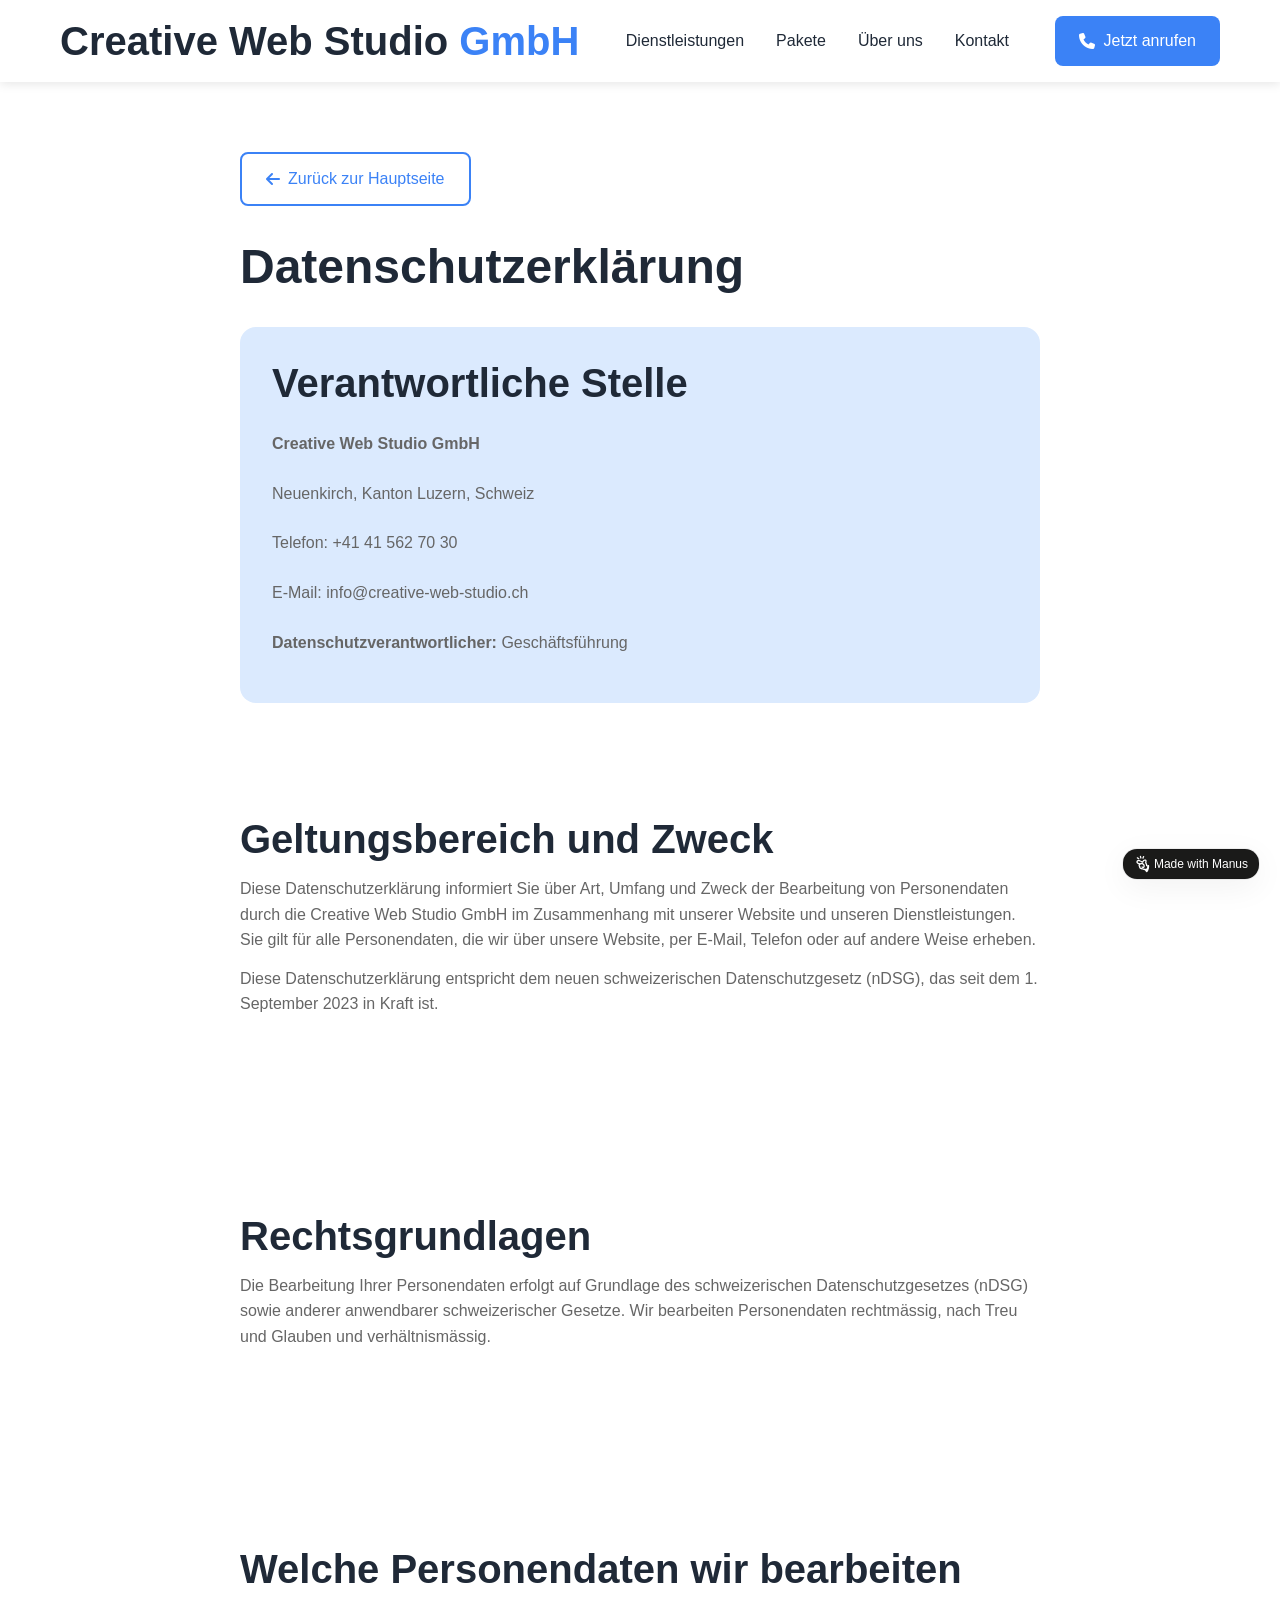
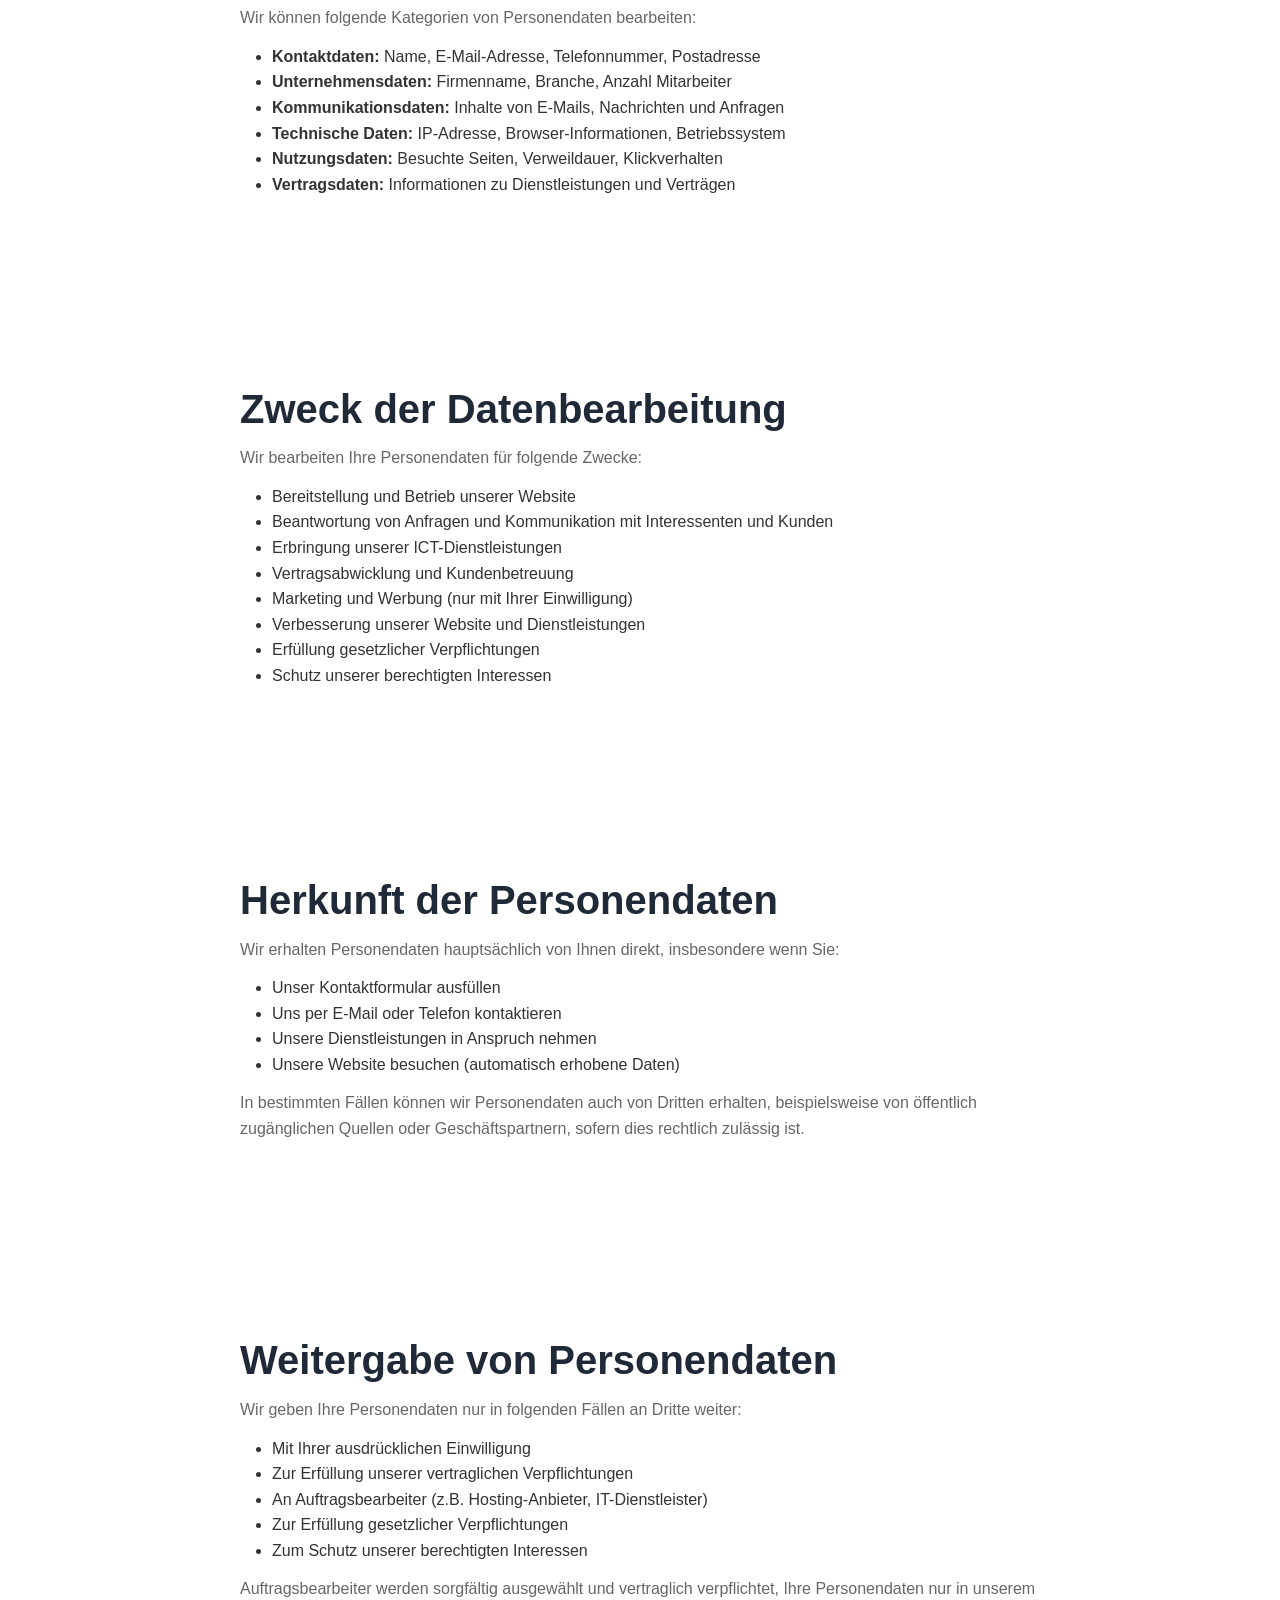
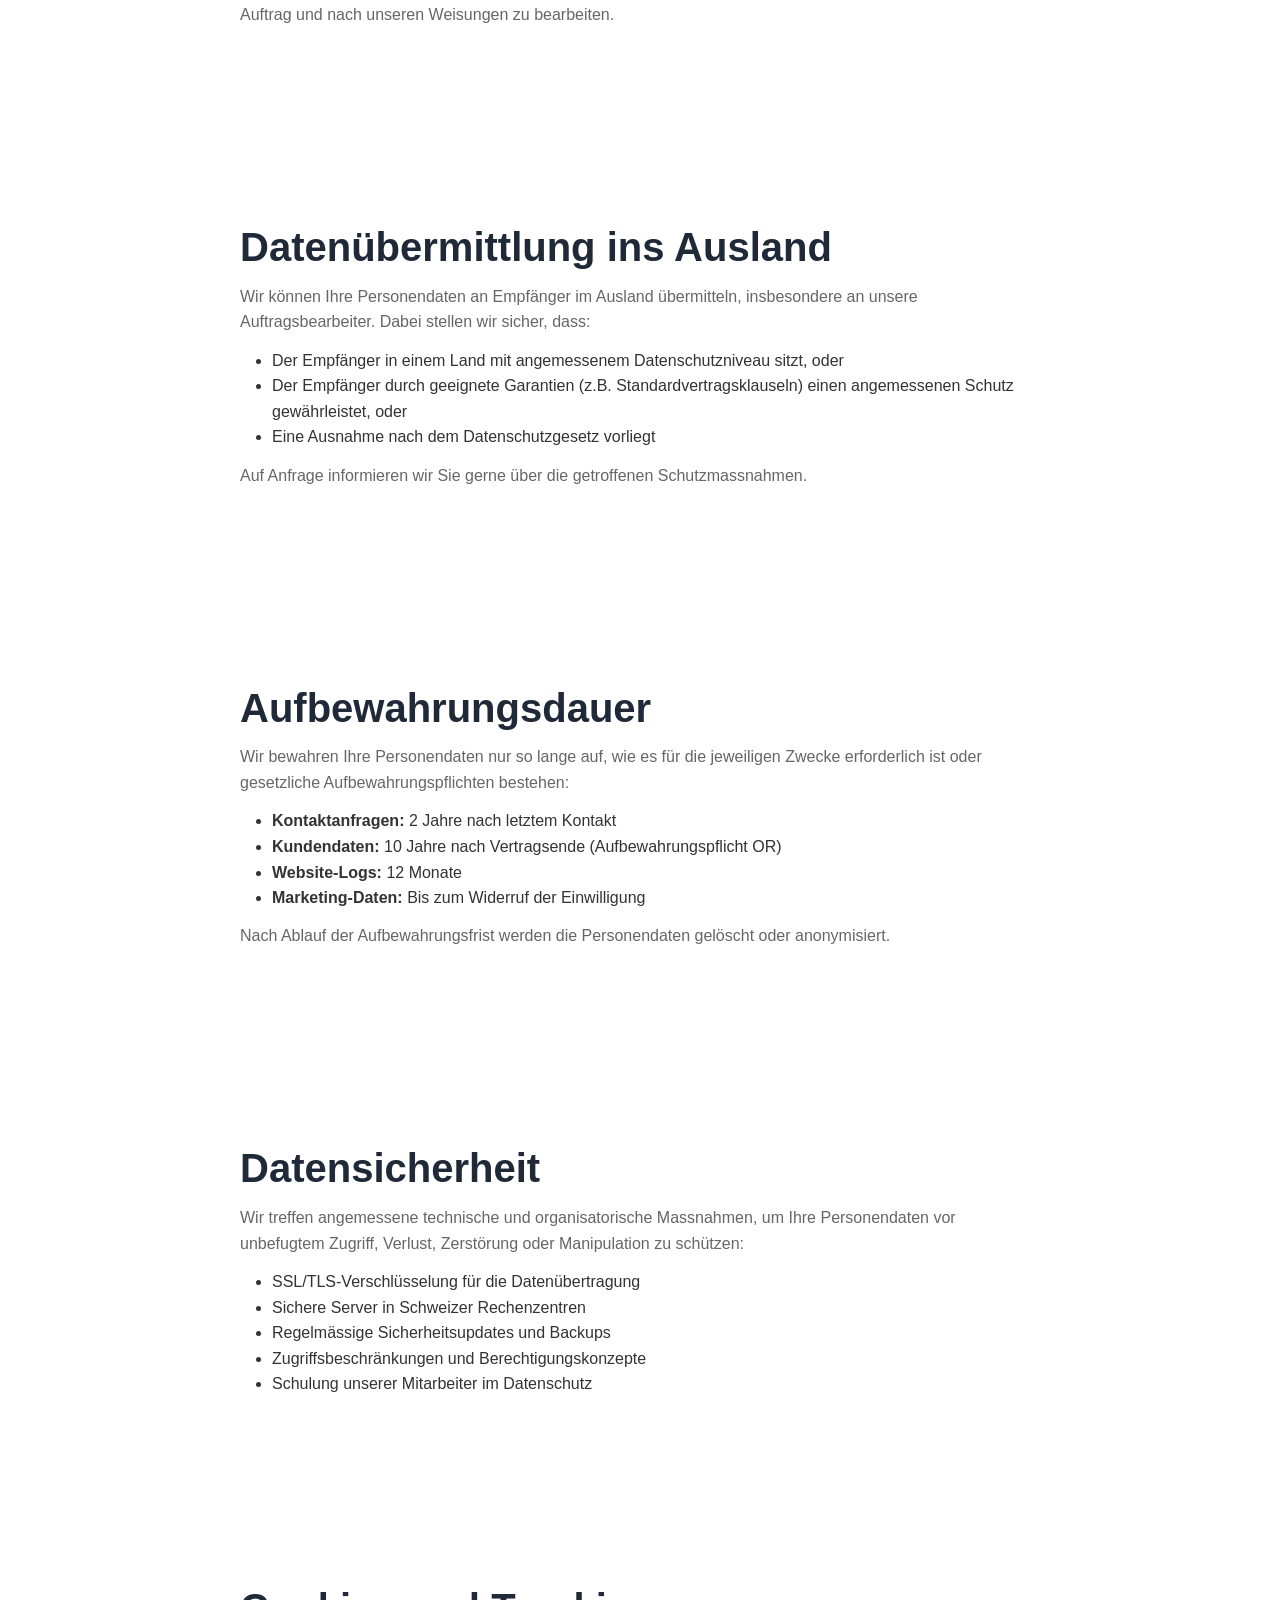
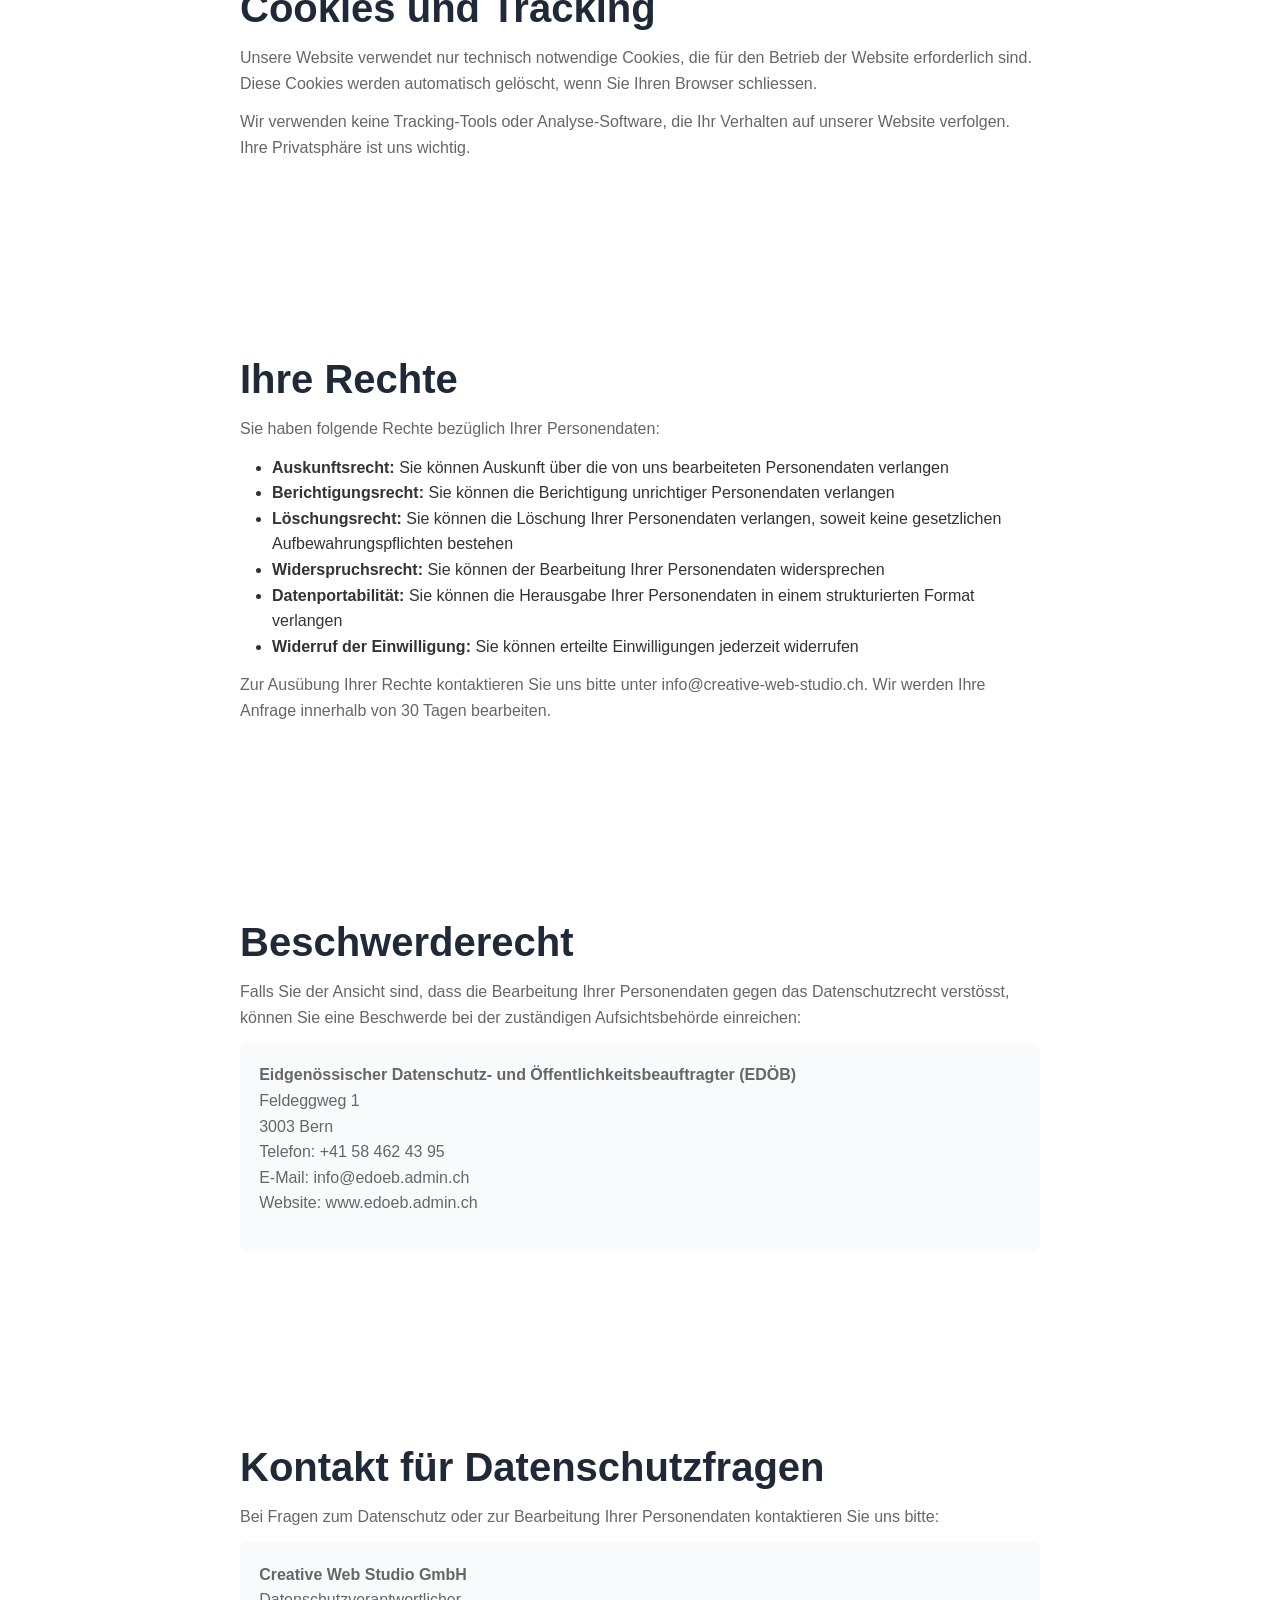
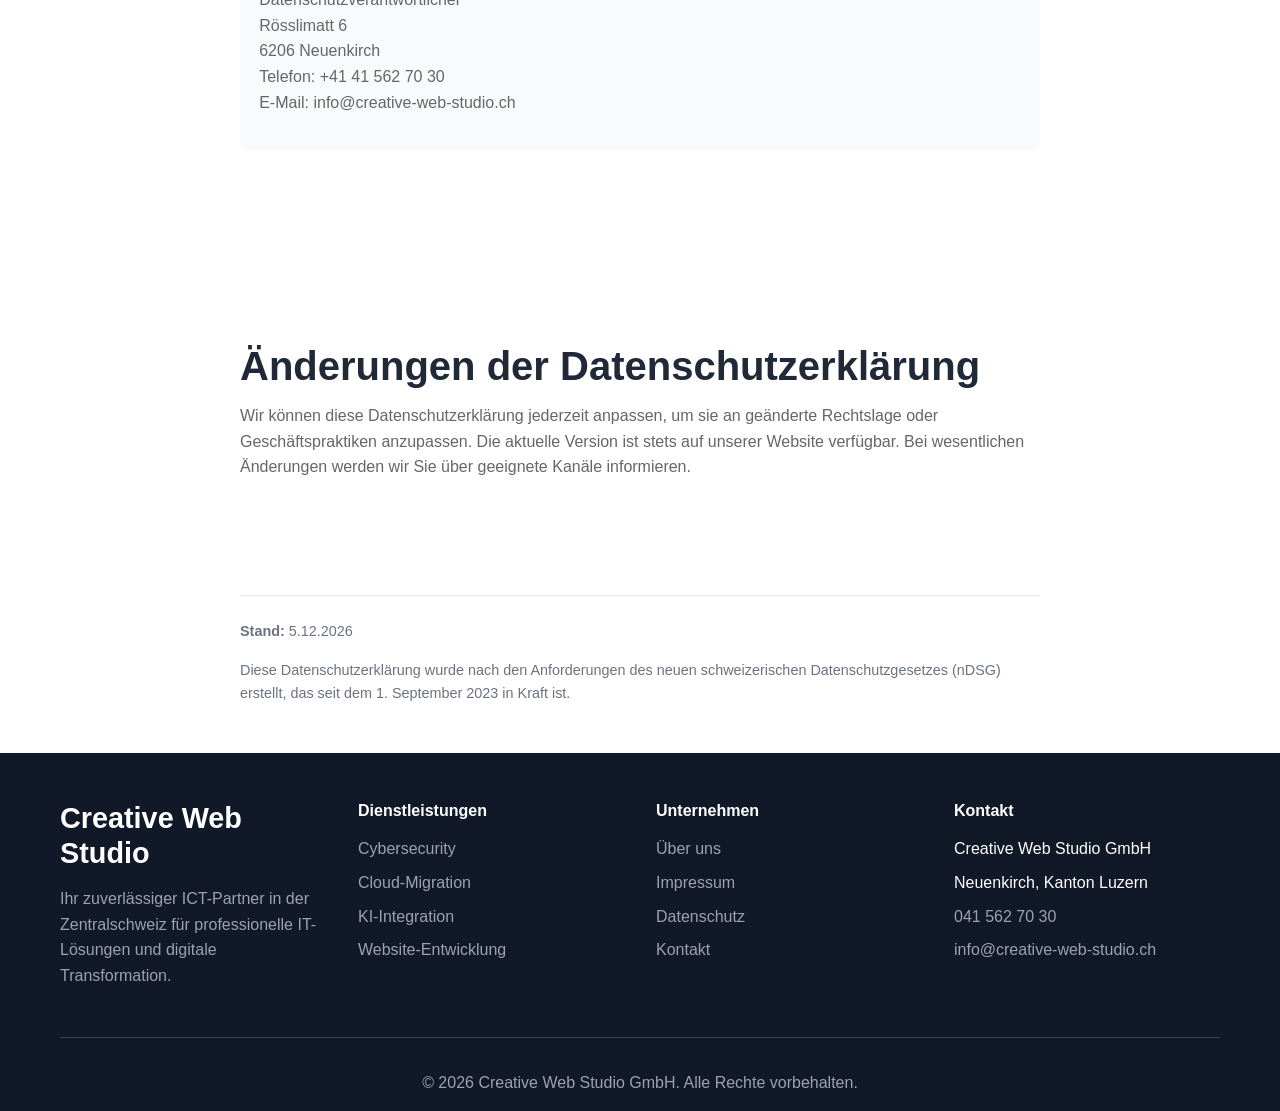
==== commit f824ed1b: "fix: informatik-luzern.ch Referenzen und index.html-Links bereinigen - index.html: Canonical, OG-Tag" ====
--- a/datenschutz.html
+++ b/datenschutz.html
@@ -1,2860 +1,2860 @@
-<!DOCTYPE html>
-<html lang="de-CH">
-<head>
-    <meta charset="UTF-8">
-    <meta name="viewport" content="width=device-width, initial-scale=1.0">
-    <title>Datenschutzerklärung - Creative Web Studio GmbH</title>
-    <meta name="description" content="Datenschutzerklärung der Creative Web Studio GmbH nach schweizerischem Datenschutzgesetz (nDSG)">
-    <meta name="robots" content="index, follow">
-    <link rel="canonical" href="https://informatik-luzern.ch/datenschutz.html" />
-
-    <!-- Favicon -->
-    <link rel="icon" type="image/png" href="favicon.png">
-    
-    <!-- CSS -->
-    <link rel="stylesheet" href="css/style.css">
-    <link rel="stylesheet" href="https://cdnjs.cloudflare.com/ajax/libs/font-awesome/6.4.0/css/all.min.css">
-</head>
-<body>
-    <!-- Header -->
-    <header class="header">
-        <nav class="navbar">
-            <div class="nav-container">
-                <div class="nav-logo">
-                    <h2><a href="index.html">Creative Web Studio <span>GmbH</span></a></h2>
-                </div>
-                <ul class="nav-menu">
-                    <li class="nav-item">
-                        <a href="index.html#services" class="nav-link">Dienstleistungen</a>
-                    </li>
-                    <li class="nav-item">
-                        <a href="index.html#packages" class="nav-link">Pakete</a>
-                    </li>
-                    <li class="nav-item">
-                        <a href="index.html#about" class="nav-link">Über uns</a>
-                    </li>
-                    <li class="nav-item">
-                        <a href="index.html#contact" class="nav-link">Kontakt</a>
-                    </li>
-                </ul>
-                <div class="nav-cta">
-                    <a href="tel:+41415627030" class="btn btn-primary">
-                        <i class="fas fa-phone"></i> Jetzt anrufen
-                    </a>
-                </div>
-                <div class="hamburger">
-                    <span class="bar"></span>
-                    <span class="bar"></span>
-                    <span class="bar"></span>
-                </div>
-            </div>
-        </nav>
-    </header>
-
-    <!-- Main Content -->
-    <main style="padding-top: 120px;">
-        <div class="container">
-            <div style="max-width: 800px; margin: 0 auto; padding: 2rem 0;">
-                
-                <!-- Back Button -->
-                <a href="index.html" class="btn btn-outline" style="margin-bottom: 2rem;">
-                    <i class="fas fa-arrow-left"></i> Zurück zur Hauptseite
-                </a>
-
-                <h1 style="color: var(--text-dark); margin-bottom: 2rem;">Datenschutzerklärung</h1>
-
-                <!-- Responsible Party -->
-                <div style="background-color: #dbeafe; padding: 2rem; border-radius: 1rem; margin-bottom: 2rem;">
-                    <h2 style="color: var(--text-dark); margin-bottom: 1.5rem;">Verantwortliche Stelle</h2>
-                    <div style="display: grid; gap: 0.5rem;">
-                        <p><strong>Creative Web Studio GmbH</strong></p>
-                        <p>Neuenkirch, Kanton Luzern, Schweiz</p>
-                        <p>Telefon: <a href="tel:+41415627030">+41 41 562 70 30</a></p>
-                        <p>E-Mail: <a href="mailto:info@informatik-luzern.ch">info@informatik-luzern.ch</a></p>
-                        <p><strong>Datenschutzverantwortlicher:</strong> Geschäftsführung</p>
-                    </div>
-                </div>
-
-                <!-- Scope -->
-                <section style="margin-bottom: 1.2rem;">
-                    <h2 style="color: var(--text-dark); margin-bottom: 0.8rem;">Geltungsbereich und Zweck</h2>
-                    <p style="margin-bottom: 0.8rem;">
-                        Diese Datenschutzerklärung informiert Sie über Art, Umfang und Zweck der Bearbeitung 
-                        von Personendaten durch die Creative Web Studio GmbH im Zusammenhang mit unserer 
-                        Website und unseren Dienstleistungen. Sie gilt für alle Personendaten, die wir 
-                        über unsere Website, per E-Mail, Telefon oder auf andere Weise erheben.
-                    </p>
-                    <p>
-                        Diese Datenschutzerklärung entspricht dem neuen schweizerischen Datenschutzgesetz 
-                        (nDSG), das seit dem 1. September 2023 in Kraft ist.
-                    </p>
-                </section>
-
-                <!-- Legal Basis -->
-                <section style="margin-bottom: 1.2rem;">
-                    <h2 style="color: var(--text-dark); margin-bottom: 0.8rem;">Rechtsgrundlagen</h2>
-                    <p>
-                        Die Bearbeitung Ihrer Personendaten erfolgt auf Grundlage des schweizerischen 
-                        Datenschutzgesetzes (nDSG) sowie anderer anwendbarer schweizerischer Gesetze. 
-                        Wir bearbeiten Personendaten rechtmässig, nach Treu und Glauben und verhältnismässig.
-                    </p>
-                </section>
-
-                <!-- Types of Data -->
-                <section style="margin-bottom: 1.2rem;">
-                    <h2 style="color: var(--text-dark); margin-bottom: 0.8rem;">Welche Personendaten wir bearbeiten</h2>
-                    <p style="margin-bottom: 0.8rem;">Wir können folgende Kategorien von Personendaten bearbeiten:</p>
-                    <ul style="list-style-type: disc; padding-left: 2rem; margin-bottom: 0.5rem;">
-                        <li><strong>Kontaktdaten:</strong> Name, E-Mail-Adresse, Telefonnummer, Postadresse</li>
-                        <li><strong>Unternehmensdaten:</strong> Firmenname, Branche, Anzahl Mitarbeiter</li>
-                        <li><strong>Kommunikationsdaten:</strong> Inhalte von E-Mails, Nachrichten und Anfragen</li>
-                        <li><strong>Technische Daten:</strong> IP-Adresse, Browser-Informationen, Betriebssystem</li>
-                        <li><strong>Nutzungsdaten:</strong> Besuchte Seiten, Verweildauer, Klickverhalten</li>
-                        <li><strong>Vertragsdaten:</strong> Informationen zu Dienstleistungen und Verträgen</li>
-                    </ul>
-                </section>
-
-                <!-- Purpose of Processing -->
-                <section style="margin-bottom: 1.2rem;">
-                    <h2 style="color: var(--text-dark); margin-bottom: 0.8rem;">Zweck der Datenbearbeitung</h2>
-                    <p style="margin-bottom: 0.8rem;">Wir bearbeiten Ihre Personendaten für folgende Zwecke:</p>
-                    <ul style="list-style-type: disc; padding-left: 2rem; margin-bottom: 0.5rem;">
-                        <li>Bereitstellung und Betrieb unserer Website</li>
-                        <li>Beantwortung von Anfragen und Kommunikation mit Interessenten und Kunden</li>
-                        <li>Erbringung unserer ICT-Dienstleistungen</li>
-                        <li>Vertragsabwicklung und Kundenbetreuung</li>
-                        <li>Marketing und Werbung (nur mit Ihrer Einwilligung)</li>
-                        <li>Verbesserung unserer Website und Dienstleistungen</li>
-                        <li>Erfüllung gesetzlicher Verpflichtungen</li>
-                        <li>Schutz unserer berechtigten Interessen</li>
-                    </ul>
-                </section>
-
-                <!-- Data Sources -->
-                <section style="margin-bottom: 1.2rem;">
-                    <h2 style="color: var(--text-dark); margin-bottom: 0.8rem;">Herkunft der Personendaten</h2>
-                    <p style="margin-bottom: 0.8rem;">Wir erhalten Personendaten hauptsächlich von Ihnen direkt, insbesondere wenn Sie:</p>
-                    <ul style="list-style-type: disc; padding-left: 2rem; margin-bottom: 0.8rem;">
-                        <li>Unser Kontaktformular ausfüllen</li>
-                        <li>Uns per E-Mail oder Telefon kontaktieren</li>
-                        <li>Unsere Dienstleistungen in Anspruch nehmen</li>
-                        <li>Unsere Website besuchen (automatisch erhobene Daten)</li>
-                    </ul>
-                    <p>
-                        In bestimmten Fällen können wir Personendaten auch von Dritten erhalten, 
-                        beispielsweise von öffentlich zugänglichen Quellen oder Geschäftspartnern, 
-                        sofern dies rechtlich zulässig ist.
-                    </p>
-                </section>
-
-                <!-- Data Sharing -->
-                <section style="margin-bottom: 1.2rem;">
-                    <h2 style="color: var(--text-dark); margin-bottom: 0.8rem;">Weitergabe von Personendaten</h2>
-                    <p style="margin-bottom: 0.8rem;">
-                        Wir geben Ihre Personendaten nur in folgenden Fällen an Dritte weiter:
-                    </p>
-                    <ul style="list-style-type: disc; padding-left: 2rem; margin-bottom: 0.8rem;">
-                        <li>Mit Ihrer ausdrücklichen Einwilligung</li>
-                        <li>Zur Erfüllung unserer vertraglichen Verpflichtungen</li>
-                        <li>An Auftragsbearbeiter (z.B. Hosting-Anbieter, IT-Dienstleister)</li>
-                        <li>Zur Erfüllung gesetzlicher Verpflichtungen</li>
-                        <li>Zum Schutz unserer berechtigten Interessen</li>
-                    </ul>
-                    <p>
-                        Auftragsbearbeiter werden sorgfältig ausgewählt und vertraglich verpflichtet, 
-                        Ihre Personendaten nur in unserem Auftrag und nach unseren Weisungen zu bearbeiten.
-                    </p>
-                </section>
-
-                <!-- International Transfer -->
-                <section style="margin-bottom: 1.2rem;">
-                    <h2 style="color: var(--text-dark); margin-bottom: 0.8rem;">Datenübermittlung ins Ausland</h2>
-                    <p style="margin-bottom: 0.8rem;">
-                        Wir können Ihre Personendaten an Empfänger im Ausland übermitteln, insbesondere 
-                        an unsere Auftragsbearbeiter. Dabei stellen wir sicher, dass:
-                    </p>
-                    <ul style="list-style-type: disc; padding-left: 2rem; margin-bottom: 0.8rem;">
-                        <li>Der Empfänger in einem Land mit angemessenem Datenschutzniveau sitzt, oder</li>
-                        <li>Der Empfänger durch geeignete Garantien (z.B. Standardvertragsklauseln) einen angemessenen Schutz gewährleistet, oder</li>
-                        <li>Eine Ausnahme nach dem Datenschutzgesetz vorliegt</li>
-                    </ul>
-                    <p>
-                        Auf Anfrage informieren wir Sie gerne über die getroffenen Schutzmassnahmen.
-                    </p>
-                </section>
-
-                <!-- Data Retention -->
-                <section style="margin-bottom: 1.2rem;">
-                    <h2 style="color: var(--text-dark); margin-bottom: 0.8rem;">Aufbewahrungsdauer</h2>
-                    <p style="margin-bottom: 0.8rem;">
-                        Wir bewahren Ihre Personendaten nur so lange auf, wie es für die jeweiligen 
-                        Zwecke erforderlich ist oder gesetzliche Aufbewahrungspflichten bestehen:
-                    </p>
-                    <ul style="list-style-type: disc; padding-left: 2rem; margin-bottom: 0.8rem;">
-                        <li><strong>Kontaktanfragen:</strong> 2 Jahre nach letztem Kontakt</li>
-                        <li><strong>Kundendaten:</strong> 10 Jahre nach Vertragsende (Aufbewahrungspflicht OR)</li>
-                        <li><strong>Website-Logs:</strong> 12 Monate</li>
-                        <li><strong>Marketing-Daten:</strong> Bis zum Widerruf der Einwilligung</li>
-                    </ul>
-                    <p>
-                        Nach Ablauf der Aufbewahrungsfrist werden die Personendaten gelöscht oder anonymisiert.
-                    </p>
-                </section>
-
-                <!-- Data Security -->
-                <section style="margin-bottom: 1.2rem;">
-                    <h2 style="color: var(--text-dark); margin-bottom: 0.8rem;">Datensicherheit</h2>
-                    <p style="margin-bottom: 0.8rem;">
-                        Wir treffen angemessene technische und organisatorische Massnahmen, um Ihre 
-                        Personendaten vor unbefugtem Zugriff, Verlust, Zerstörung oder Manipulation zu schützen:
-                    </p>
-                    <ul style="list-style-type: disc; padding-left: 2rem; margin-bottom: 0.5rem;">
-                        <li>SSL/TLS-Verschlüsselung für die Datenübertragung</li>
-                        <li>Sichere Server in Schweizer Rechenzentren</li>
-                        <li>Regelmässige Sicherheitsupdates und Backups</li>
-                        <li>Zugriffsbeschränkungen und Berechtigungskonzepte</li>
-                        <li>Schulung unserer Mitarbeiter im Datenschutz</li>
-                    </ul>
-                </section>
-
-                <!-- Cookies -->
-                <section style="margin-bottom: 1.2rem;">
-                    <h2 style="color: var(--text-dark); margin-bottom: 0.8rem;">Cookies und Tracking</h2>
-                    <p style="margin-bottom: 0.8rem;">
-                        Unsere Website verwendet nur technisch notwendige Cookies, die für den Betrieb 
-                        der Website erforderlich sind. Diese Cookies werden automatisch gelöscht, 
-                        wenn Sie Ihren Browser schliessen.
-                    </p>
-                    <p>
-                        Wir verwenden keine Tracking-Tools oder Analyse-Software, die Ihr Verhalten 
-                        auf unserer Website verfolgen. Ihre Privatsphäre ist uns wichtig.
-                    </p>
-                </section>
-
-                <!-- Rights -->
-                <section style="margin-bottom: 1.2rem;">
-                    <h2 style="color: var(--text-dark); margin-bottom: 0.8rem;">Ihre Rechte</h2>
-                    <p style="margin-bottom: 0.8rem;">Sie haben folgende Rechte bezüglich Ihrer Personendaten:</p>
-                    <ul style="list-style-type: disc; padding-left: 2rem; margin-bottom: 0.8rem;">
-                        <li><strong>Auskunftsrecht:</strong> Sie können Auskunft über die von uns bearbeiteten Personendaten verlangen</li>
-                        <li><strong>Berichtigungsrecht:</strong> Sie können die Berichtigung unrichtiger Personendaten verlangen</li>
-                        <li><strong>Löschungsrecht:</strong> Sie können die Löschung Ihrer Personendaten verlangen, soweit keine gesetzlichen Aufbewahrungspflichten bestehen</li>
-                        <li><strong>Widerspruchsrecht:</strong> Sie können der Bearbeitung Ihrer Personendaten widersprechen</li>
-                        <li><strong>Datenportabilität:</strong> Sie können die Herausgabe Ihrer Personendaten in einem strukturierten Format verlangen</li>
-                        <li><strong>Widerruf der Einwilligung:</strong> Sie können erteilte Einwilligungen jederzeit widerrufen</li>
-                    </ul>
-                    <p>
-                        Zur Ausübung Ihrer Rechte kontaktieren Sie uns bitte unter 
-                        <a href="mailto:info@informatik-luzern.ch">info@informatik-luzern.ch</a>. 
-                        Wir werden Ihre Anfrage innerhalb von 30 Tagen bearbeiten.
-                    </p>
-                </section>
-
-                <!-- Complaint -->
-                <section style="margin-bottom: 1.2rem;">
-                    <h2 style="color: var(--text-dark); margin-bottom: 0.8rem;">Beschwerderecht</h2>
-                    <p style="margin-bottom: 0.8rem;">
-                        Falls Sie der Ansicht sind, dass die Bearbeitung Ihrer Personendaten gegen 
-                        das Datenschutzrecht verstösst, können Sie eine Beschwerde bei der zuständigen 
-                        Aufsichtsbehörde einreichen:
-                    </p>
-                    <div style="background-color: var(--bg-light); padding: 1.2rem; border-radius: 0.5rem; margin: 0.8rem 0;">
-                        <p><strong>Eidgenössischer Datenschutz- und Öffentlichkeitsbeauftragter (EDÖB)</strong><br>
-                        Feldeggweg 1<br>
-                        3003 Bern<br>
-                        Telefon: +41 58 462 43 95<br>
-                        E-Mail: info@edoeb.admin.ch<br>
-                        Website: www.edoeb.admin.ch</p>
-                    </div>
-                </section>
-
-                <!-- Contact for Data Protection -->
-                <section style="margin-bottom: 1.2rem;">
-                    <h2 style="color: var(--text-dark); margin-bottom: 0.8rem;">Kontakt für Datenschutzfragen</h2>
-                    <p style="margin-bottom: 0.8rem;">
-                        Bei Fragen zum Datenschutz oder zur Bearbeitung Ihrer Personendaten 
-                        kontaktieren Sie uns bitte:
-                    </p>
-                    <div style="background-color: var(--bg-light); padding: 1.2rem; border-radius: 0.5rem; margin: 0.8rem 0;">
-                        <p><strong>Creative Web Studio GmbH</strong><br>
-                        Datenschutzverantwortlicher<br>
-						Rösslimatt 6 <br>
-                        6206 Neuenkirch<br>
-                        Telefon: <a href="tel:+41415627030">+41 41 562 70 30</a><br>
-                        E-Mail: <a href="mailto:info@informatik-luzern.ch">info@informatik-luzern.ch</a></p>
-                    </div>
-                </section>
-
-                <!-- Changes -->
-                <section style="margin-bottom: 1.2rem;">
-                    <h2 style="color: var(--text-dark); margin-bottom: 0.8rem;">Änderungen der Datenschutzerklärung</h2>
-                    <p>
-                        Wir können diese Datenschutzerklärung jederzeit anpassen, um sie an geänderte 
-                        Rechtslage oder Geschäftspraktiken anzupassen. Die aktuelle Version ist stets 
-                        auf unserer Website verfügbar. Bei wesentlichen Änderungen werden wir Sie 
-                        über geeignete Kanäle informieren.
-                    </p>
-                </section>
-
-                <!-- Date and Legal Note -->
-                <div style="border-top: 1px solid var(--border-color); padding-top: 1.5rem;">
-                    <p style="font-size: 0.9rem; color: var(--text-light);">
-                        <strong>Stand:</strong> <script>document.write(new Date().toLocaleDateString('de-CH'))</script>
-                    </p>
-                    <p style="font-size: 0.9rem; color: var(--text-light); margin-top: 0.5rem;">
-                        Diese Datenschutzerklärung wurde nach den Anforderungen des neuen schweizerischen 
-                        Datenschutzgesetzes (nDSG) erstellt, das seit dem 1. September 2023 in Kraft ist.
-                    </p>
-                </div>
-
-            </div>
-        </div>
-    </main>
-
-    <!-- Footer -->
-    <footer class="footer">
-        <div class="container">
-            <div class="footer-content">
-                <div class="footer-section">
-                    <h3>Creative Web Studio</h3>
-                    <p>Ihr zuverlässiger ICT-Partner in der Zentralschweiz für professionelle IT-Lösungen und digitale Transformation.</p>
-                </div>
-
-                <div class="footer-section">
-                    <h4>Dienstleistungen</h4>
-                    <ul>
-                        <li><a href="index.html#services">Cybersecurity</a></li>
-                        <li><a href="index.html#services">Cloud-Migration</a></li>
-                        <li><a href="index.html#services">KI-Integration</a></li>
-                        <li><a href="index.html#services">Website-Entwicklung</a></li>
-                    </ul>
-                </div>
-
-                <div class="footer-section">
-                    <h4>Unternehmen</h4>
-                    <ul>
-                        <li><a href="index.html#about">Über uns</a></li>
-                        <li><a href="impressum.html">Impressum</a></li>
-                        <li><a href="datenschutz.html">Datenschutz</a></li>
-                        <li><a href="index.html#contact">Kontakt</a></li>
-                    </ul>
-                </div>
-
-                <div class="footer-section">
-                    <h4>Kontakt</h4>
-                    <ul>
-                        <li>Creative Web Studio GmbH</li>
-                        <li>Neuenkirch, Kanton Luzern</li>
-                        <li><a href="tel:+41415627030">041 562 70 30</a></li>
-                        <li><a href="mailto:info@informatik-luzern.ch">info@informatik-luzern.ch</a></li>
-                    </ul>
-                </div>
-            </div>
-
-            <div class="footer-bottom">
-                <p>&copy; 2026 Creative Web Studio GmbH. Alle Rechte vorbehalten.</p>
-            </div>
-        </div>
-    </footer>
-
-    <!-- JavaScript -->
-    <script src="js/script.js"></script>
-<manus-content-root></manus-content-root><script>
-			var __manus_space_editor_info = {
-			spaceId : 'hwddtsbx',
-			patchList : [],
-			};
-			var __manus__global_env = {
-  "apiHost": "https://api.manus.im",
-  "amplitudeKey": "46ac3f9abb41dd2d17a5785e052bc6d3"
-};
-
-(function(){const e=document.createElement("link").relList;if(e&&e.supports&&e.supports("modulepreload"))return;for(const i of document.querySelectorAll('link[rel="modulepreload"]'))l(i);new MutationObserver(i=>{for(const o of i)if(o.type==="childList")for(const r of o.addedNodes)r.tagName==="LINK"&&r.rel==="modulepreload"&&l(r)}).observe(document,{childList:!0,subtree:!0});function n(i){const o={};return i.integrity&&(o.integrity=i.integrity),i.referrerPolicy&&(o.referrerPolicy=i.referrerPolicy),i.crossOrigin==="use-credentials"?o.credentials="include":i.crossOrigin==="anonymous"?o.credentials="omit":o.credentials="same-origin",o}function l(i){if(i.ep)return;i.ep=!0;const o=n(i);fetch(i.href,o)}})();function Md(t){const e=t.key==="z"||t.key==="Z";return/Mac|iPod|iPhone|iPad/.test(navigator.platform)?e&&t.metaKey&&!t.ctrlKey&&!t.altKey:e&&t.ctrlKey&&!t.metaKey&&!t.altKey}function Td(){let t=!1,e=[];return{get ready(){return t},markReady:()=>{t||(t=!0,e.forEach(({resolve:n})=>n()),e=[])},waitReady:async()=>t?!0:new Promise((l,i)=>{e.push({resolve:l,reject:i})}),onReady(n){this.waitReady().then(n)},clear:()=>{t=!1,e.forEach(({reject:n})=>n()),e=[]},clearWithoutPromise:()=>{t=!1}}}function jl(t,e){if(typeof window>"u")return;const n=window.location.href,l=new URL(n);t.forEach(i=>{l.searchParams.delete(i)}),window.history.pushState({},"",l.toString())}function Hd(){return/Android|webOS|iPhone|iPad|iPod|BlackBerry|IEMobile|Opera Mini/i.test(navigator.userAgent)}function Dd(t){document.readyState!=="loading"?t():document.addEventListener("DOMContentLoaded",()=>{t()})}function jd(){return[()=>typeof window<"u"&&window.__NEXT_DATA__,()=>document.getElementById("__next")!==null,()=>document.querySelectorAll('script[src*="_next/"]').length>0,()=>document.querySelectorAll('link[href*="_next/"]').length>0].some(e=>e())}async function _d(){return new Promise(t=>{let e=!1;function n(){var i;(i=window==null?void 0:window.next)!=null&&i.router&&setTimeout(()=>{Promise.resolve().then(()=>{t(!0),e=!0})},200)}const l=setInterval(()=>{n(),e&&clearInterval(l)},100);setTimeout(()=>{clearInterval(l),t(!1)},1e4)})}/**
- * @license
- * Copyright 2017 Google LLC
- * SPDX-License-Identifier: BSD-3-Clause
- */const nn=globalThis,Pn=nn.trustedTypes,to=Pn?Pn.createPolicy("lit-html",{createHTML:t=>t}):void 0,dc="$lit$",At=`lit$${Math.random().toFixed(9).slice(2)}$`,sc="?"+At,Pd=`<${sc}>`,yt=document,an=()=>yt.createComment(""),dn=t=>t===null||typeof t!="object"&&typeof t!="function",si=Array.isArray,Od=t=>si(t)||typeof(t==null?void 0:t[Symbol.iterator])=="function",Cl=`[ 	
-\f\r]`,$t=/<(?:(!--|\/[^a-zA-Z])|(\/?[a-zA-Z][^>\s]*)|(\/?$))/g,no=/-->/g,lo=/>/g,Gt=RegExp(`>|${Cl}(?:([^\\s"'>=/]+)(${Cl}*=${Cl}*(?:[^ 	
-\f\r"'\`<>=]|("|')|))|$)`,"g"),io=/'/g,oo=/"/g,uc=/^(?:script|style|textarea|title)$/i,gc=t=>(e,...n)=>({_$litType$:t,strings:e,values:n}),M=gc(1),Be=gc(2),St=Symbol.for("lit-noChange"),ne=Symbol.for("lit-nothing"),ro=new WeakMap,Et=yt.createTreeWalker(yt,129);function hc(t,e){if(!si(t)||!t.hasOwnProperty("raw"))throw Error("invalid template strings array");return to!==void 0?to.createHTML(e):e}const $d=(t,e)=>{const n=t.length-1,l=[];let i,o=e===2?"<svg>":e===3?"<math>":"",r=$t;for(let c=0;c<n;c++){const a=t[c];let d,s,u=-1,b=0;for(;b<a.length&&(r.lastIndex=b,s=r.exec(a),s!==null);)b=r.lastIndex,r===$t?s[1]==="!--"?r=no:s[1]!==void 0?r=lo:s[2]!==void 0?(uc.test(s[2])&&(i=RegExp("</"+s[2],"g")),r=Gt):s[3]!==void 0&&(r=Gt):r===Gt?s[0]===">"?(r=i??$t,u=-1):s[1]===void 0?u=-2:(u=r.lastIndex-s[2].length,d=s[1],r=s[3]===void 0?Gt:s[3]==='"'?oo:io):r===oo||r===io?r=Gt:r===no||r===lo?r=$t:(r=Gt,i=void 0);const g=r===Gt&&t[c+1].startsWith("/>")?" ":"";o+=r===$t?a+Pd:u>=0?(l.push(d),a.slice(0,u)+dc+a.slice(u)+At+g):a+At+(u===-2?c:g)}return[hc(t,o+(t[n]||"<?>")+(e===2?"</svg>":e===3?"</math>":"")),l]};class sn{constructor({strings:e,_$litType$:n},l){let i;this.parts=[];let o=0,r=0;const c=e.length-1,a=this.parts,[d,s]=$d(e,n);if(this.el=sn.createElement(d,l),Et.currentNode=this.el.content,n===2||n===3){const u=this.el.content.firstChild;u.replaceWith(...u.childNodes)}for(;(i=Et.nextNode())!==null&&a.length<c;){if(i.nodeType===1){if(i.hasAttributes())for(const u of i.getAttributeNames())if(u.endsWith(dc)){const b=s[r++],g=i.getAttribute(u).split(At),V=/([.?@])?(.*)/.exec(b);a.push({type:1,index:o,name:V[2],strings:g,ctor:V[1]==="."?es:V[1]==="?"?ts:V[1]==="@"?ns:gl}),i.removeAttribute(u)}else u.startsWith(At)&&(a.push({type:6,index:o}),i.removeAttribute(u));if(uc.test(i.tagName)){const u=i.textContent.split(At),b=u.length-1;if(b>0){i.textContent=Pn?Pn.emptyScript:"";for(let g=0;g<b;g++)i.append(u[g],an()),Et.nextNode(),a.push({type:2,index:++o});i.append(u[b],an())}}}else if(i.nodeType===8)if(i.data===sc)a.push({type:2,index:o});else{let u=-1;for(;(u=i.data.indexOf(At,u+1))!==-1;)a.push({type:7,index:o}),u+=At.length-1}o++}}static createElement(e,n){const l=yt.createElement("template");return l.innerHTML=e,l}}function Lt(t,e,n=t,l){var r,c;if(e===St)return e;let i=l!==void 0?(r=n._$Co)==null?void 0:r[l]:n._$Cl;const o=dn(e)?void 0:e._$litDirective$;return(i==null?void 0:i.constructor)!==o&&((c=i==null?void 0:i._$AO)==null||c.call(i,!1),o===void 0?i=void 0:(i=new o(t),i._$AT(t,n,l)),l!==void 0?(n._$Co??(n._$Co=[]))[l]=i:n._$Cl=i),i!==void 0&&(e=Lt(t,i._$AS(t,e.values),i,l)),e}let qd=class{constructor(e,n){this._$AV=[],this._$AN=void 0,this._$AD=e,this._$AM=n}get parentNode(){return this._$AM.parentNode}get _$AU(){return this._$AM._$AU}u(e){const{el:{content:n},parts:l}=this._$AD,i=((e==null?void 0:e.creationScope)??yt).importNode(n,!0);Et.currentNode=i;let o=Et.nextNode(),r=0,c=0,a=l[0];for(;a!==void 0;){if(r===a.index){let d;a.type===2?d=new ui(o,o.nextSibling,this,e):a.type===1?d=new a.ctor(o,a.name,a.strings,this,e):a.type===6&&(d=new ls(o,this,e)),this._$AV.push(d),a=l[++c]}r!==(a==null?void 0:a.index)&&(o=Et.nextNode(),r++)}return Et.currentNode=yt,i}p(e){let n=0;for(const l of this._$AV)l!==void 0&&(l.strings!==void 0?(l._$AI(e,l,n),n+=l.strings.length-2):l._$AI(e[n])),n++}},ui=class bc{get _$AU(){var e;return((e=this._$AM)==null?void 0:e._$AU)??this._$Cv}constructor(e,n,l,i){this.type=2,this._$AH=ne,this._$AN=void 0,this._$AA=e,this._$AB=n,this._$AM=l,this.options=i,this._$Cv=(i==null?void 0:i.isConnected)??!0}get parentNode(){let e=this._$AA.parentNode;const n=this._$AM;return n!==void 0&&(e==null?void 0:e.nodeType)===11&&(e=n.parentNode),e}get startNode(){return this._$AA}get endNode(){return this._$AB}_$AI(e,n=this){e=Lt(this,e,n),dn(e)?e===ne||e==null||e===""?(this._$AH!==ne&&this._$AR(),this._$AH=ne):e!==this._$AH&&e!==St&&this._(e):e._$litType$!==void 0?this.$(e):e.nodeType!==void 0?this.T(e):Od(e)?this.k(e):this._(e)}O(e){return this._$AA.parentNode.insertBefore(e,this._$AB)}T(e){this._$AH!==e&&(this._$AR(),this._$AH=this.O(e))}_(e){this._$AH!==ne&&dn(this._$AH)?this._$AA.nextSibling.data=e:this.T(yt.createTextNode(e)),this._$AH=e}$(e){var o;const{values:n,_$litType$:l}=e,i=typeof l=="number"?this._$AC(e):(l.el===void 0&&(l.el=sn.createElement(hc(l.h,l.h[0]),this.options)),l);if(((o=this._$AH)==null?void 0:o._$AD)===i)this._$AH.p(n);else{const r=new qd(i,this),c=r.u(this.options);r.p(n),this.T(c),this._$AH=r}}_$AC(e){let n=ro.get(e.strings);return n===void 0&&ro.set(e.strings,n=new sn(e)),n}k(e){si(this._$AH)||(this._$AH=[],this._$AR());const n=this._$AH;let l,i=0;for(const o of e)i===n.length?n.push(l=new bc(this.O(an()),this.O(an()),this,this.options)):l=n[i],l._$AI(o),i++;i<n.length&&(this._$AR(l&&l._$AB.nextSibling,i),n.length=i)}_$AR(e=this._$AA.nextSibling,n){var l;for((l=this._$AP)==null?void 0:l.call(this,!1,!0,n);e&&e!==this._$AB;){const i=e.nextSibling;e.remove(),e=i}}setConnected(e){var n;this._$AM===void 0&&(this._$Cv=e,(n=this._$AP)==null||n.call(this,e))}},gl=class{get tagName(){return this.element.tagName}get _$AU(){return this._$AM._$AU}constructor(e,n,l,i,o){this.type=1,this._$AH=ne,this._$AN=void 0,this.element=e,this.name=n,this._$AM=i,this.options=o,l.length>2||l[0]!==""||l[1]!==""?(this._$AH=Array(l.length-1).fill(new String),this.strings=l):this._$AH=ne}_$AI(e,n=this,l,i){const o=this.strings;let r=!1;if(o===void 0)e=Lt(this,e,n,0),r=!dn(e)||e!==this._$AH&&e!==St,r&&(this._$AH=e);else{const c=e;let a,d;for(e=o[0],a=0;a<o.length-1;a++)d=Lt(this,c[l+a],n,a),d===St&&(d=this._$AH[a]),r||(r=!dn(d)||d!==this._$AH[a]),d===ne?e=ne:e!==ne&&(e+=(d??"")+o[a+1]),this._$AH[a]=d}r&&!i&&this.j(e)}j(e){e===ne?this.element.removeAttribute(this.name):this.element.setAttribute(this.name,e??"")}};class es extends gl{constructor(){super(...arguments),this.type=3}j(e){this.element[this.name]=e===ne?void 0:e}}let ts=class extends gl{constructor(){super(...arguments),this.type=4}j(e){this.element.toggleAttribute(this.name,!!e&&e!==ne)}},ns=class extends gl{constructor(e,n,l,i,o){super(e,n,l,i,o),this.type=5}_$AI(e,n=this){if((e=Lt(this,e,n,0)??ne)===St)return;const l=this._$AH,i=e===ne&&l!==ne||e.capture!==l.capture||e.once!==l.once||e.passive!==l.passive,o=e!==ne&&(l===ne||i);i&&this.element.removeEventListener(this.name,this,l),o&&this.element.addEventListener(this.name,this,e),this._$AH=e}handleEvent(e){var n;typeof this._$AH=="function"?this._$AH.call(((n=this.options)==null?void 0:n.host)??this.element,e):this._$AH.handleEvent(e)}};class ls{constructor(e,n,l){this.element=e,this.type=6,this._$AN=void 0,this._$AM=n,this.options=l}get _$AU(){return this._$AM._$AU}_$AI(e){Lt(this,e)}}const yl=nn.litHtmlPolyfillSupport;yl==null||yl(sn,ui),(nn.litHtmlVersions??(nn.litHtmlVersions=[])).push("3.3.0");const Wt=(t,e,n)=>{const l=e;let i=l._$litPart$;return i===void 0&&(l._$litPart$=i=new ui(e.insertBefore(an(),null),null,void 0,{})),i._$AI(t),i};class gi extends HTMLElement{constructor(){super(),this._dialogElement=null,this._isOpen=!1,this._title="Dialog",this._isClosable=!0,this._shadowRoot=this.attachShadow({mode:"open"}),this._render()}static get observedAttributes(){return["open","title","closable","width"]}connectedCallback(){this.hasAttribute("open")?this._isOpen=!0:this._isOpen=!1,this._title=this.getAttribute("title")||this._title,this.hasAttribute("closable")?this._isClosable=this.getAttribute("closable")!=="false":this._isClosable=!0;const e=this.getAttribute("width");e?this.style.setProperty("--dynamic-dialog-width",e):this.style.removeProperty("--dynamic-dialog-width"),this._render(),this._dialogElement=this._shadowRoot.querySelector("dialog"),this._dialogElement&&(this._dialogElement.addEventListener("click",n=>{this._isClosable&&n.target===this._dialogElement&&this.close()}),this._dialogElement.addEventListener("close",()=>{this._isOpen&&(this._isOpen=!1,this.hasAttribute("open")&&this.removeAttribute("open"),this._dispatchCloseEvent())}),this._isOpen&&!this._dialogElement.open&&(this._dialogElement.showModal(),this._dispatchOpenEvent()))}disconnectedCallback(){}attributeChangedCallback(e,n,l){const i=this._isOpen;let o=!1;if(e==="open"){const r=l!==null;this._isOpen!==r&&(this._isOpen=r),this._dialogElement&&(this._isOpen?this._dialogElement.open||(this._dialogElement.showModal(),i||this._dispatchOpenEvent()):this._dialogElement.open&&this._dialogElement.close())}else if(e==="title"){const r=l||"Dialog";this._title!==r&&(this._title=r,o=!0)}else if(e==="closable"){const r=l!=="false";this._isClosable!==r&&(this._isClosable=r,o=!0)}else e==="width"&&(l!==null?this.style.setProperty("--dynamic-dialog-width",l):this.style.removeProperty("--dynamic-dialog-width"));o&&this._render()}show(){this._isOpen?this._dialogElement&&!this._dialogElement.open&&(this._dialogElement.showModal(),this._dispatchOpenEvent()):this.setAttribute("open","")}close(){this._isOpen?this.removeAttribute("open"):this._dialogElement&&this._dialogElement.open&&this._dialogElement.close()}_handleCloseButtonClick(){this.close()}_dispatchOpenEvent(){this.dispatchEvent(new CustomEvent("dialog-open",{bubbles:!0,composed:!0}))}_dispatchCloseEvent(){this.dispatchEvent(new CustomEvent("dialog-close",{bubbles:!0,composed:!0}))}_render(){const e=M`
-      <style>
-        :host {
-          /* Default width for the dialog, can be overridden by the 'width' attribute */
-          --lit-html-dialog-default-width: 400px;
-          /* --dynamic-dialog-width will be set on the host instance via JS */
-          --lit-html-dialog-font-family: 'SF Pro', -apple-system, BlinkMacSystemFont, 'Segoe UI', Roboto, Helvetica, Arial, sans-serif;
-          --lit-html-dialog-surface-bg: white;
-          --lit-html-dialog-border-main: rgba(0, 0, 0, 0.06);
-          --lit-html-dialog-text-primary: #34322D;
-          --lit-html-dialog-text-tertiary: #858481;
-          --lit-html-dialog-text-white: white;
-          --lit-html-dialog-icon-tertiary: #858481;
-          --lit-html-dialog-border-btn-main: rgba(0, 0, 0, 0.12);
-          --lit-html-dialog-function-error-bg: #F25A5A;
-          --lit-html-dialog-button-default-bg: transparent;
-          --lit-html-dialog-box-shadow: 0px 4px 11px rgba(0, 0, 0, 0.15);
-          --lit-html-dialog-border-radius: 20px;
-        }
-
-        dialog {
-          /* Use the dynamic width variable, falling back to the default width */
-          width: var(--dynamic-dialog-width, var(--lit-html-dialog-default-width));
-          max-width: 90vw; /* Add a max-width to prevent overflow on small screens */
-
-          background: var(--lit-html-dialog-surface-bg);
-          box-shadow: var(--lit-html-dialog-box-shadow);
-          border-radius: var(--lit-html-dialog-border-radius);
-          border: 1px var(--lit-html-dialog-border-main) solid;
-          padding: 0;
-          margin: auto;
-          overflow: visible;
-        }
-
-        dialog::backdrop {
-          background: rgba(0, 0, 0, 0.3);
-        }
-
-        .dialog-header {
-          display: flex;
-          justify-content: space-between;
-          align-items: flex-start;
-          padding: 20px 16px 10px 20px;
-          gap: 10px;
-        }
-
-        .dialog-title {
-          flex: 1 1 0;
-          color: var(--lit-html-dialog-text-primary);
-          font-size: 18px;
-          font-family: var(--lit-html-dialog-font-family);
-          font-weight: 600;
-          line-height: 24px;
-          word-wrap: break-word;
-        }
-
-        .dialog-close-button {
-          background: none;
-          border: none;
-          cursor: pointer;
-          padding: 0;
-          width: 28px;
-          height: 28px;
-          display: flex;
-          justify-content: center;
-          align-items: center;
-          color: var(--lit-html-dialog-icon-tertiary);
-          font-size: 18px;
-          font-family: var(--lit-html-dialog-font-family);
-          font-weight: 500;
-          line-height: 1;
-        }
-        .dialog-close-button:hover {
-            color: var(--lit-html-dialog-text-primary);
-        }
-
-        .dialog-body {
-          padding: 0px 20px ;
-          color: var(--lit-html-dialog-text-tertiary);
-          font-size: 14px;
-          font-family: var(--lit-html-dialog-font-family);
-          font-weight: 400;
-          line-height: 22px;
-          word-wrap: break-word;
-        }
-
-        .dialog-footer {
-          display: flex;
-          justify-content: flex-end;
-          align-items: center;
-          gap: 12px;
-          padding: 20px;
-        }
-
-        .dialog-footer ::slotted(.dialog-button) {
-          min-height: 36px;
-          padding: 8px 12px;
-          border-radius: 10px;
-          font-size: 14px;
-          font-weight: 500;
-          line-height: 20px;
-          border: none;
-          cursor: pointer;
-          display: inline-flex;
-          justify-content: center;
-          align-items: center;
-          font-family: var(--lit-html-dialog-font-family);
-        }
-        .dialog-footer ::slotted(.dialog-button-default) {
-          min-width: 64px;
-          color: var(--lit-html-dialog-text-primary);
-          background-color: var(--lit-html-dialog-button-default-bg);
-          border: 1px solid var(--lit-html-dialog-border-btn-main);
-        }
-        .dialog-footer ::slotted(.dialog-button-default:hover) {
-            background-color: rgba(0,0,0,0.05);
-        }
-        .dialog-footer ::slotted(.dialog-button-error) {
-          min-width: 74px;
-          color: var(--lit-html-dialog-text-white);
-          background-color: var(--lit-html-dialog-function-error-bg);
-        }
-        .dialog-footer ::slotted(.dialog-button-error:hover) {
-            opacity: 0.9;
-        }
-      </style>
-
-      <dialog part="dialog">
-        <div class="dialog-header" part="header">
-          <div class="dialog-title" part="title">${this._title}</div>
-          ${this._isClosable?M`
-                <button
-                  type="button"
-                  class="dialog-close-button"
-                  part="close-button"
-                  aria-label="Close dialog"
-                  @click=${()=>this._handleCloseButtonClick()}
-                >
-                  &#x2715;
-                </button>
-              `:""}
-        </div>
-        <div class="dialog-body" part="body">
-          <slot></slot>
-        </div>
-        <div class="dialog-footer" part="footer">
-          <slot name="footer"></slot>
-        </div>
-      </dialog>
-    `;Wt(e,this._shadowRoot)}}class hi extends HTMLElement{constructor(){super(),this.anchor=null,this.popupContent=null,this.isOpen=!1,this.scrollListener=null,this._ref=null,this._customClass="",this.mousePosition=null,this.gapSize=10,this.attachShadow({mode:"open"}),this.render()}static get observedAttributes(){return["open","ref","class"]}connectedCallback(){this.scrollListener=()=>{this.isOpen&&this.updatePosition()},window.addEventListener("scroll",this.scrollListener,!0),this._ref&&this._ref(this)}disconnectedCallback(){this.scrollListener&&window.removeEventListener("scroll",this.scrollListener,!0),this.destroy()}attributeChangedCallback(e,n,l){e==="open"?(this.isOpen=l!==null,this.render(),this.isOpen&&setTimeout(()=>this.updatePosition(),0)):e==="ref"||e==="class"&&(this._customClass=l||"",this.render())}set ref(e){this._ref=e,this.isConnected&&e(this)}set customClass(e){this._customClass=e,this.setAttribute("class",e),this.render()}get customClass(){return this._customClass}setAnchor(e){this.anchor=e,this.isOpen&&this.updatePosition()}open(e){if(this.isOpen=!0,this.setAttribute("open",""),e){this.mousePosition={x:e.clientX,y:e.clientY};const n=e.target;n&&this.setAnchor(n)}else this.mousePosition=null;this.render(),setTimeout(()=>this.updatePosition(),0)}close(){this.isOpen=!1,this.mousePosition=null,this.removeAttribute("open"),this.render()}updatePosition(){if(!this.popupContent)return;const e=this.popupContent.getBoundingClientRect();let n,l,i="bottom";if(this.anchor)n=this.anchor.getBoundingClientRect().bottom+this.gapSize;else if(this.mousePosition)n=this.mousePosition.y+this.gapSize;else{n=window.innerHeight/2-e.height/2,l=window.innerWidth/2-e.width/2,this.updatePopupStyles(n,l,i);return}if(this.mousePosition)l=this.mousePosition.x-e.width/2;else if(this.anchor){const o=this.anchor.getBoundingClientRect();l=o.left+o.width/2-e.width/2}else l=window.innerWidth/2-e.width/2;l+e.width>window.innerWidth&&(l=window.innerWidth-e.width-10),l<10&&(l=10),n+e.height>window.innerHeight&&(i="top",this.anchor?n=this.anchor.getBoundingClientRect().top-e.height-this.gapSize:this.mousePosition&&(n=this.mousePosition.y-e.height-this.gapSize),n<0&&(n=window.innerHeight/2-e.height/2,i="bottom")),this.updatePopupStyles(n,l,i)}updatePopupStyles(e,n,l){this.popupContent&&(this.popupContent.style.position="fixed",this.popupContent.style.top=`${e}px`,this.popupContent.style.left=`${n}px`,this.popupContent.setAttribute("data-position",l))}render(){const e=M`
-			<style>
-				:host {
-					display: block;
-				}
-
-				.popup-content {
-					display: ${this.isOpen?"block":"none"};
-					position: fixed;
-					z-index: 1000;
-				}
-
-				/* 底部定位时的连接伪元素 */
-				.popup-content[data-position='bottom']::before {
-					content: '';
-					position: absolute;
-					left: 0;
-					right: 0;
-					top: -${this.gapSize}px;
-					height: ${this.gapSize}px;
-					/* 调试时可以设置背景色 */
-					/* background-color: rgba(255, 0, 0, 0.2); */
-				}
-
-				/* 顶部定位时的连接伪元素 */
-				.popup-content[data-position='top']::after {
-					content: '';
-					position: absolute;
-					left: 0;
-					right: 0;
-					bottom: -${this.gapSize}px;
-					height: ${this.gapSize}px;
-					/* 调试时可以设置背景色 */
-					/* background-color: rgba(0, 255, 0, 0.2); */
-				}
-			</style>
-			<div class="popup-content ${this._customClass}" data-position="bottom">
-				<slot></slot>
-			</div>
-		`;Wt(e,this.shadowRoot),this.popupContent=this.shadowRoot.querySelector(".popup-content")}destroy(){Wt(ne,this.shadowRoot)}}/**
- * @license
- * Copyright 2017 Google LLC
- * SPDX-License-Identifier: BSD-3-Clause
- */const bi={ATTRIBUTE:1,CHILD:2},Vi=t=>(...e)=>({_$litDirective$:t,values:e});let mi=class{constructor(e){}get _$AU(){return this._$AM._$AU}_$AT(e,n,l){this._$Ct=e,this._$AM=n,this._$Ci=l}_$AS(e,n){return this.update(e,n)}update(e,n){return this.render(...n)}};/**
- * @license
- * Copyright 2018 Google LLC
- * SPDX-License-Identifier: BSD-3-Clause
- */const rt=Vi(class extends mi{constructor(t){var e;if(super(t),t.type!==bi.ATTRIBUTE||t.name!=="class"||((e=t.strings)==null?void 0:e.length)>2)throw Error("`classMap()` can only be used in the `class` attribute and must be the only part in the attribute.")}render(t){return" "+Object.keys(t).filter(e=>t[e]).join(" ")+" "}update(t,[e]){var l,i;if(this.st===void 0){this.st=new Set,t.strings!==void 0&&(this.nt=new Set(t.strings.join(" ").split(/\s/).filter(o=>o!=="")));for(const o in e)e[o]&&!((l=this.nt)!=null&&l.has(o))&&this.st.add(o);return this.render(e)}const n=t.element.classList;for(const o of this.st)o in e||(n.remove(o),this.st.delete(o));for(const o in e){const r=!!e[o];r===this.st.has(o)||(i=this.nt)!=null&&i.has(o)||(r?(n.add(o),this.st.add(o)):(n.remove(o),this.st.delete(o)))}return St}});/**
- * @license
- * Copyright 2020 Google LLC
- * SPDX-License-Identifier: BSD-3-Clause
- */const is=t=>t.strings===void 0;/**
- * @license
- * Copyright 2017 Google LLC
- * SPDX-License-Identifier: BSD-3-Clause
- */const ln=(t,e)=>{var l;const n=t._$AN;if(n===void 0)return!1;for(const i of n)(l=i._$AO)==null||l.call(i,e,!1),ln(i,e);return!0},On=t=>{let e,n;do{if((e=t._$AM)===void 0)break;n=e._$AN,n.delete(t),t=e}while((n==null?void 0:n.size)===0)},Vc=t=>{for(let e;e=t._$AM;t=e){let n=e._$AN;if(n===void 0)e._$AN=n=new Set;else if(n.has(t))break;n.add(t),cs(e)}};function os(t){this._$AN!==void 0?(On(this),this._$AM=t,Vc(this)):this._$AM=t}function rs(t,e=!1,n=0){const l=this._$AH,i=this._$AN;if(i!==void 0&&i.size!==0)if(e)if(Array.isArray(l))for(let o=n;o<l.length;o++)ln(l[o],!1),On(l[o]);else l!=null&&(ln(l,!1),On(l));else ln(this,t)}const cs=t=>{t.type==bi.CHILD&&(t._$AP??(t._$AP=rs),t._$AQ??(t._$AQ=os))};let as=class extends mi{constructor(){super(...arguments),this._$AN=void 0}_$AT(e,n,l){super._$AT(e,n,l),Vc(this),this.isConnected=e._$AU}_$AO(e,n=!0){var l,i;e!==this.isConnected&&(this.isConnected=e,e?(l=this.reconnected)==null||l.call(this):(i=this.disconnected)==null||i.call(this)),n&&(ln(this,e),On(this))}setValue(e){if(is(this._$Ct))this._$Ct._$AI(e,this);else{const n=[...this._$Ct._$AH];n[this._$Ci]=e,this._$Ct._$AI(n,this,0)}}disconnected(){}reconnected(){}};/**
- * @license
- * Copyright 2020 Google LLC
- * SPDX-License-Identifier: BSD-3-Clause
- */const ds=()=>new ss;class ss{}const Sl=new WeakMap,vt=Vi(class extends as{render(t){return ne}update(t,[e]){var l;const n=e!==this.G;return n&&this.G!==void 0&&this.rt(void 0),(n||this.lt!==this.ct)&&(this.G=e,this.ht=(l=t.options)==null?void 0:l.host,this.rt(this.ct=t.element)),ne}rt(t){if(this.isConnected||(t=void 0),typeof this.G=="function"){const e=this.ht??globalThis;let n=Sl.get(e);n===void 0&&(n=new WeakMap,Sl.set(e,n)),n.get(this.G)!==void 0&&this.G.call(this.ht,void 0),n.set(this.G,t),t!==void 0&&this.G.call(this.ht,t)}else this.G.value=t}get lt(){var t,e;return typeof this.G=="function"?(t=Sl.get(this.ht??globalThis))==null?void 0:t.get(this.G):(e=this.G)==null?void 0:e.value}disconnected(){this.lt===this.ct&&this.rt(void 0)}reconnected(){this.rt(this.ct)}});class us extends HTMLElement{constructor(){super(),this.textareaRef=ds(),this._value="",this._autoResize=!1,this._autoFocus=!1,this._placeholder="",this._disabled=!1,this.adjustHeight=()=>{const e=this.textareaRef.value;if(!e||!this._autoResize)return;const n=e.scrollTop,l=window.getComputedStyle(e),i=parseInt(l.borderTopWidth,10)||0,o=parseInt(l.borderBottomWidth,10)||0,r=e.cloneNode(!0);r.style.position="absolute",r.style.visibility="hidden",r.style.height="auto",r.style.width=l.width,r.style.minHeight=l.minHeight,r.style.maxHeight=l.maxHeight,r.style.padding=l.padding,r.style.font=l.font,r.style.lineHeight=l.lineHeight,r.style.letterSpacing=l.letterSpacing,r.style.wordSpacing=l.wordSpacing,r.style.whiteSpace=l.whiteSpace,r.style.wordBreak=l.wordBreak,r.style.boxSizing=l.boxSizing,document.body.appendChild(r);let c=r.scrollHeight;l.boxSizing!=="border-box"&&(c+=i+o),c=r.scrollHeight+i+o,document.body.removeChild(r);const a=parseFloat(l.minHeight)||0,d=parseFloat(l.maxHeight)||1/0;c=Math.max(a,Math.min(c,d)),e.style.height=`${c}px`,e.scrollTop=n},this.handleInput=e=>{const n=e.target;this._value=n.value,this._autoResize&&this.adjustHeight(),this.dispatchEvent(new CustomEvent("lit-textarea-input",{detail:{value:this._value},bubbles:!0,composed:!0})),this.dispatchEvent(new Event("input",{bubbles:!0,composed:!0}))}}static get observedAttributes(){return["auto-resize","value","autofocus","class","placeholder","disabled","rows","cols"]}connectedCallback(){if(this._render(),this.textareaRef.value&&(this._autoResize&&(this._setupAutoResize(),this.adjustHeight()),this._autoFocus)){this.textareaRef.value.focus();const e=this.textareaRef.value.value.length;this.textareaRef.value.setSelectionRange(e,e)}}disconnectedCallback(){this._teardownAutoResize()}attributeChangedCallback(e,n,l){if(n===l&&e!=="disabled"&&e!=="autofocus"&&e!=="auto-resize"&&(e==="disabled"&&this._disabled===(l!==null)||e==="autofocus"&&this._autoFocus===(l!==null)||e==="auto-resize"&&this._autoResize===(l!==null)||e!=="disabled"&&e!=="auto-focus"&&e!=="auto-resize"))return;let i=!0;switch(e){case"auto-resize":const o=l!==null;this._autoResize!==o&&(this._autoResize=o,this.textareaRef.value&&(this._autoResize?(this._setupAutoResize(),this.adjustHeight()):(this._teardownAutoResize(),this.textareaRef.value.style.height="")));break;case"value":this._value!==(l||"")&&(this._value=l||"",this.textareaRef.value&&this.textareaRef.value.value!==this._value&&(this.textareaRef.value.value=this._value),this._autoResize&&Promise.resolve().then(()=>this.adjustHeight()));break;case"autofocus":this._autoFocus=l!==null,i=!1;break;case"class":i=!1;break;case"placeholder":this._placeholder=l||"";break;case"disabled":this._disabled=l!==null;break;case"rows":this._rows=l?parseInt(l,10):void 0;break;case"cols":this._cols=l?parseInt(l,10):void 0;break;default:i=!1}i&&this._render()}_setupAutoResize(){!this.textareaRef.value||this.resizeObserver||(window.addEventListener("resize",this.adjustHeight),this.resizeObserver=new ResizeObserver(this.adjustHeight),this.resizeObserver.observe(this.textareaRef.value))}_teardownAutoResize(){window.removeEventListener("resize",this.adjustHeight),this.resizeObserver&&(this.textareaRef.value&&this.resizeObserver.unobserve(this.textareaRef.value),this.resizeObserver.disconnect(),this.resizeObserver=void 0)}getInternalTextareaClasses(){return{"internal-textarea":!0,"auto-resize-active":this._autoResize}}_render(){const e=M`
-			<style>
-				.internal-textarea:disabled {
-					cursor: not-allowed;
-					opacity: 0.7;
-				}
-
-				.internal-textarea {
-					width: 100%;
-					background: transparent;
-					border: none;
-					resize: none;
-					overflow: hidden;
-				}
-
-				.internal-textarea:focus {
-					outline: none;
-				}
-			</style>
-			<textarea
-				part="textarea"
-				class=${rt(this.getInternalTextareaClasses())}
-				${vt(this.textareaRef)}
-				.value=${this._value}
-				?disabled=${this._disabled}
-				placeholder=${this._placeholder||""}
-				?autofocus=${this.autofocus}
-				rows=${this._rows!==void 0?this._rows:this._autoResize?1:ne}
-				cols=${this._cols!==void 0?this._cols:ne}
-				@input=${this.handleInput}
-				@focus=${()=>this.dispatchEvent(new FocusEvent("focus",{bubbles:!1,composed:!0}))}
-				@blur=${()=>this.dispatchEvent(new FocusEvent("blur",{bubbles:!1,composed:!0}))}
-				aria-label=${this.getAttribute("aria-label")||this._placeholder||"textarea"}
-			></textarea>
-		`;Wt(e,this),this.textareaRef.value&&this.textareaRef.value.value!==this._value&&(this.textareaRef.value.value=this._value),this._autoFocus&&setTimeout(()=>{var n;(n=this.textareaRef.value)==null||n.focus()},0)}}class fn{constructor(e,n=!0){this.container=e,n&&this.render()}render(){Wt(this.template,this.container)}destroy(){Wt(ne,this.container)}}class gs extends fn{constructor(e,n){super(e,!1),this.container=e,this.conf=n,this._destroyPromise=new Promise(l=>{this._resolveDestroyPromise=l})}get template(){const{variant:e,title:n}=this.conf,l=`toast toast--${e}`,i=M`
-			<svg width="20" height="20" viewBox="0 0 20 20" fill="none" xmlns="http://www.w3.org/2000/svg">
-				<path
-					fill-rule="evenodd"
-					clip-rule="evenodd"
-					d="M10 20C15.5228 20 20 15.5228 20 10C20 4.47715 15.5228 0 10 0C4.47715 0 0 4.47715 0 10C0 15.5228 4.47715 20 10 20ZM14.0711 7.29289C14.4616 6.90237 15.0948 6.90237 15.4853 7.29289C15.8758 7.68342 15.8758 8.31658 15.4853 8.70711L9.57107 14.6213C9.18055 15.0118 8.54738 15.0118 8.15686 14.6213L4.51472 10.9792C4.1242 10.5886 4.1242 9.95543 4.51472 9.5649C4.90525 9.17438 5.53841 9.17438 5.92893 9.5649L8.86396 12.4999L14.0711 7.29289Z"
-					fill="#25BA3B"
-				/>
-			</svg>
-		`;return M`
-			<style>
-				/* Base Toast Styles matching the provided HTML structure */
-				.toast {
-					padding: 12px 16px;
-					background: var(--background-menu-white, white);
-					box-shadow: 0px 4px 11px rgba(0, 0, 0, 0.15);
-					overflow: hidden;
-					border-radius: 12px;
-					/* 这里使用 outline 模拟图片中的边框 */
-					outline: 1px rgba(255, 255, 255, 0.2) solid; /* var(--border-white, rgba(255, 255, 255, 0.20)) */
-					outline-offset: -1px;
-					backdrop-filter: blur(40px); /* 磨砂玻璃效果 */
-					display: inline-flex; /* 匹配图片中的 display */
-					justify-content: flex-start;
-					align-items: center;
-					gap: 10px;
-					margin-bottom: 10px; /* 多个 Toast 之间的间距 */
-					opacity: 0;
-					transition: opacity 0.3s ease-in-out;
-					pointer-events: auto; /* 确保 Toast 可以接收鼠标事件 */
-					/* 确保内容不会溢出 */
-					max-width: calc(100vw - 40px); /* 限制最大宽度，防止过宽 */
-					box-sizing: border-box; /* 确保 padding 和 border 包含在宽度内 */
-				}
-
-				.toast.is-visible {
-					opacity: 1;
-				}
-
-				/* Icon Wrapper */
-				.toast__icon-wrapper {
-					width: 20px;
-					height: 20px;
-					position: relative;
-					overflow: hidden;
-					display: flex;
-					align-items: center;
-					justify-content: center;
-				}
-
-				/* Text Style */
-				.toast__message {
-					color: var(--text-primary, #34322d);
-					font-size: 16px;
-					font-family: 'SF Pro', sans-serif; /* 使用 SF Pro，如果系统没有则回退到 sans-serif */
-					font-weight: 510; /* 等同于 Medium */
-					line-height: 22px;
-					word-wrap: break-word;
-					white-space: nowrap; /* 默认不换行，如果需要换行可以移除 */
-				}
-
-				/* Specific variant styles */
-				.toast--success .toast__icon-wrapper {
-					/* Success icon color is handled by the SVG fill itself */
-				}
-
-				.toast--error {
-					/* 假设 error 变体有不同的背景色或边框 */
-					background: #ffdddd; /* 示例错误背景色 */
-					outline: 1px rgba(255, 0, 0, 0.2) solid;
-				}
-				.toast--error .toast__icon-wrapper svg path {
-					fill: #f44336; /* 示例错误图标颜色 */
-				}
-				.toast--error .toast__message {
-					color: #f44336; /* 示例错误文本颜色 */
-				}
-			</style>
-			<div class=${l}>
-				<div class="toast__icon-wrapper">${e==="success"?i:""}</div>
-				<div class="toast__message">${n}</div>
-			</div>
-		`}show(){this.render();const e=this.container.querySelector(".toast");e&&(requestAnimationFrame(()=>{e.classList.add("is-visible")}),setTimeout(()=>{this.destroy()},3e3))}destroy(){const e=this.container.querySelector(".toast");e?(e.classList.remove("is-visible"),e.addEventListener("transitionend",()=>{super.destroy(),e.parentNode&&e.parentNode.removeChild(e),this._resolveDestroyPromise()},{once:!0})):(super.destroy(),this._resolveDestroyPromise())}get destroyed(){return this._destroyPromise}}const hs="toast-manager-container";class bs{constructor(){this.currentToasts=[]}initRoot(e){this.rootContainer=document.createElement("div"),this.rootContainer.id=hs,e.appendChild(this.rootContainer),this.rootContainer.style.cssText=`
-      position: fixed;
-      top: 20px;
-      left: 50%;
-      transform: translateX(-50%);
-      display: flex;
-      flex-direction: column-reverse; /* 新的 Toast 在底部，旧的向上推 */
-      align-items: center;
-      z-index: 1000;
-      pointer-events: none; /* 允许点击穿透 Toast 容器 */
-    `}showToast(e){const n=document.createElement("div");n.style.pointerEvents="auto",this.rootContainer.prepend(n);const l=new gs(n,e);this.currentToasts.push(l),l.show(),l.destroyed.then(()=>{this.removeToast(l)})}removeToast(e){this.currentToasts=this.currentToasts.filter(n=>n!==e),e.container&&e.container.parentNode&&e.container.parentNode.removeChild(e.container)}clearAllToasts(){this.currentToasts.forEach(e=>e.destroy()),this.currentToasts=[]}}const $n=new bs;/**
- * @license
- * Copyright 2018 Google LLC
- * SPDX-License-Identifier: BSD-3-Clause
- */const mc="important",Vs=" !"+mc,zn=Vi(class extends mi{constructor(t){var e;if(super(t),t.type!==bi.ATTRIBUTE||t.name!=="style"||((e=t.strings)==null?void 0:e.length)>2)throw Error("The `styleMap` directive must be used in the `style` attribute and must be the only part in the attribute.")}render(t){return Object.keys(t).reduce((e,n)=>{const l=t[n];return l==null?e:e+`${n=n.includes("-")?n:n.replace(/(?:^(webkit|moz|ms|o)|)(?=[A-Z])/g,"-$&").toLowerCase()}:${l};`},"")}update(t,[e]){const{style:n}=t.element;if(this.ft===void 0)return this.ft=new Set(Object.keys(e)),this.render(e);for(const l of this.ft)e[l]==null&&(this.ft.delete(l),l.includes("-")?n.removeProperty(l):n[l]=null);for(const l in e){const i=e[l];if(i!=null){this.ft.add(l);const o=typeof i=="string"&&i.endsWith(Vs);l.includes("-")||o?n.setProperty(l,o?i.slice(0,-11):i,o?mc:""):n[l]=i}}return St}}),ms=t=>M`<style>
-		.spinner {
-			width: 20px;
-			height: 20px;
-			border: 2px solid transparent;
-			border-top: 2px solid white;
-			border-radius: 50%;
-			animation: spin 1s linear infinite;
-			transition: opacity 0.3s ease;
-		}
-
-
-		@keyframes spin {
-			0% {
-				transform: rotate(0deg);
-			}
-			100% {
-				transform: rotate(360deg);
-			}
-		}
-	</style>
-
-  <span class="spinner"></span>`;class co{constructor(e,n,l,i){this.destroyed=!1,this.event=e,this.handler=n,this.emitter=l,this.listenBy=i}unregister(){this.emitter.off(this.event,this),this._destroy()}_destroy(){return this.destroyed?!1:(this.handler=null,this.emitter=null,this.destroyed=!0,!0)}}class As{constructor(){this._events={}}on(e,n){var i;if(!n)throw new TypeError("invalid handler! --EventEmitter");this._events[e]||(this._events[e]=[]);const l=new co(e,n,this,null);return(i=this._events[e])==null||i.push(l),l}listenBy(e,n,l){var o;if(!l)throw new TypeError("invalid handler! --EventEmitter");this._events[n]||(this._events[n]=[]);const i=new co(n,l,this,e);return(o=this._events[n])==null||o.push(i),i}once(e,n){const l=this.on(e,i=>{n(i),l.unregister()});return l}emit(e,n=null){if(!this._events[e])return!1;for(const l of this._events[e])l.destroyed||l.handler.call(this,n);return!0}off(e,n){var l,i;if(!this._events[e])return!1;if(n){for(let o=this._events[e],r=0;r<o.length;r++){const c=o[r];if(c===n)return this._events[e]=(l=this._events[e])==null?void 0:l.filter(a=>a!==c),((i=this._events[e])==null?void 0:i.length)===0&&delete this._events[e],!0}return console.error(n,this),console.error(`Cannot find listener of ${e} --EventEmitter`),!1}for(let o=this._events[e],r=0;r<o.length;r++){const c=o[r];this._events[e][r]=null,c==null||c._destroy()}return delete this._events[e],!0}stopListenBy(e){var n;for(const l in this._events)this._events[l]=(n=this._events[l])==null?void 0:n.filter(i=>i.listenBy===e?(i._destroy(),!1):!0)}removeAllListeners(){for(const e in this._events){const n=this._events[e];if(n){for(let l=n,i=0;i<l.length;i++)n[i]=null;this._events[e]=null}}}}const Mt=new As;class Zs{constructor(){this.viewType="default",this.prevViewType="default"}setViewType(e){this.prevViewType=this.viewType,this.viewType=e,Mt.emit("onViewTypeChange",{})}}const Je=new Zs;class fs{get spaceId(){var e;return(e=window.__manus_space_editor_info)==null?void 0:e.spaceId}get apiHost(){var e;return((e=window.__manus__global_env)==null?void 0:e.apiHost)??"https://api.manus.im"}get patchList(){var e;return((e=window.__manus_space_editor_info)==null?void 0:e.patchList)??[]}get amplitudeKey(){return window.__manus__global_env.amplitudeKey??""}}const _e=new fs;class ps{getCookie(e){if(typeof document>"u")return console.warn("CookieHelper: Cannot get cookie in a non-browser environment."),null;const n=e+"=",l=document.cookie.split(";");for(let i=0;i<l.length;i++){let o=l[i];for(;o.charAt(0)===" ";)o=o.substring(1,o.length);if(o.indexOf(n)===0)return o.substring(n.length,o.length)}return null}setCookie(e,n,l={}){if(typeof document>"u"){console.warn("CookieHelper: Cannot set cookie in a non-browser environment.");return}let i="";if(l.daysToExpire){const d=new Date;d.setTime(d.getTime()+l.daysToExpire*24*60*60*1e3),i="; expires="+d.toUTCString()}const o=l.path?"; path="+l.path:"; path=/",r=l.domain?"; domain="+l.domain:"",c=l.secure?"; secure":"",a=l.sameSite?"; samesite="+l.sameSite:"";document.cookie=e+"="+(n||"")+i+o+r+c+a}deleteCookie(e,n={}){if(typeof document>"u"){console.warn("CookieHelper: Cannot delete cookie in a non-browser environment.");return}this.setCookie(e,"",{daysToExpire:-1,path:n.path,domain:n.domain})}}const Sn=new ps,J={spaceEditorHighlight:"__manus__-space-editor-highlight",virtualTextNode:"__manus__virtual-text-node",onlyTextNode:"__manus__only-text-node",textNodeActive:"__manus__text-node-active",editModeActive:"__manus__edit-mode-active",spaceControlView:"__manus__space-editor-control-panel",textEditorPanelView:"__manus__space-editor-text-editor-modal",elementEditorPanelView:"__manus__space-editor-element-editor-modal",footerToolbarView:"__manus__space-footer-toolbar",colorPicker:"clr-picker",copyNode:"__manus__copy-node",hidden:"__manus__hidden"},tn={accessToken:"access_token"},ao={embedClosed:"embed-closed"};var H;(function(t){t[t.Canceled=1]="Canceled",t[t.Unknown=2]="Unknown",t[t.InvalidArgument=3]="InvalidArgument",t[t.DeadlineExceeded=4]="DeadlineExceeded",t[t.NotFound=5]="NotFound",t[t.AlreadyExists=6]="AlreadyExists",t[t.PermissionDenied=7]="PermissionDenied",t[t.ResourceExhausted=8]="ResourceExhausted",t[t.FailedPrecondition=9]="FailedPrecondition",t[t.Aborted=10]="Aborted",t[t.OutOfRange=11]="OutOfRange",t[t.Unimplemented=12]="Unimplemented",t[t.Internal=13]="Internal",t[t.Unavailable=14]="Unavailable",t[t.DataLoss=15]="DataLoss",t[t.Unauthenticated=16]="Unauthenticated"})(H||(H={}));function Ai(t,e){return t!==null&&typeof t=="object"&&"$typeName"in t&&typeof t.$typeName=="string"?e===void 0?!0:e.typeName===t.$typeName:!1}var m;(function(t){t[t.DOUBLE=1]="DOUBLE",t[t.FLOAT=2]="FLOAT",t[t.INT64=3]="INT64",t[t.UINT64=4]="UINT64",t[t.INT32=5]="INT32",t[t.FIXED64=6]="FIXED64",t[t.FIXED32=7]="FIXED32",t[t.BOOL=8]="BOOL",t[t.STRING=9]="STRING",t[t.BYTES=12]="BYTES",t[t.UINT32=13]="UINT32",t[t.SFIXED32=15]="SFIXED32",t[t.SFIXED64=16]="SFIXED64",t[t.SINT32=17]="SINT32",t[t.SINT64=18]="SINT64"})(m||(m={}));function Gs(){let t=0,e=0;for(let l=0;l<28;l+=7){let i=this.buf[this.pos++];if(t|=(i&127)<<l,(i&128)==0)return this.assertBounds(),[t,e]}let n=this.buf[this.pos++];if(t|=(n&15)<<28,e=(n&112)>>4,(n&128)==0)return this.assertBounds(),[t,e];for(let l=3;l<=31;l+=7){let i=this.buf[this.pos++];if(e|=(i&127)<<l,(i&128)==0)return this.assertBounds(),[t,e]}throw new Error("invalid varint")}function Wl(t,e,n){for(let o=0;o<28;o=o+7){const r=t>>>o,c=!(!(r>>>7)&&e==0),a=(c?r|128:r)&255;if(n.push(a),!c)return}const l=t>>>28&15|(e&7)<<4,i=e>>3!=0;if(n.push((i?l|128:l)&255),!!i){for(let o=3;o<31;o=o+7){const r=e>>>o,c=!!(r>>>7),a=(c?r|128:r)&255;if(n.push(a),!c)return}n.push(e>>>31&1)}}const Qn=4294967296;function so(t){const e=t[0]==="-";e&&(t=t.slice(1));const n=1e6;let l=0,i=0;function o(r,c){const a=Number(t.slice(r,c));i*=n,l=l*n+a,l>=Qn&&(i=i+(l/Qn|0),l=l%Qn)}return o(-24,-18),o(-18,-12),o(-12,-6),o(-6),e?Zc(l,i):Zi(l,i)}function Xs(t,e){let n=Zi(t,e);const l=n.hi&2147483648;l&&(n=Zc(n.lo,n.hi));const i=Ac(n.lo,n.hi);return l?"-"+i:i}function Ac(t,e){if({lo:t,hi:e}=Is(t,e),e<=2097151)return String(Qn*e+t);const n=t&16777215,l=(t>>>24|e<<8)&16777215,i=e>>16&65535;let o=n+l*6777216+i*6710656,r=l+i*8147497,c=i*2;const a=1e7;return o>=a&&(r+=Math.floor(o/a),o%=a),r>=a&&(c+=Math.floor(r/a),r%=a),c.toString()+uo(r)+uo(o)}function Is(t,e){return{lo:t>>>0,hi:e>>>0}}function Zi(t,e){return{lo:t|0,hi:e|0}}function Zc(t,e){return e=~e,t?t=~t+1:e+=1,Zi(t,e)}const uo=t=>{const e=String(t);return"0000000".slice(e.length)+e};function go(t,e){if(t>=0){for(;t>127;)e.push(t&127|128),t=t>>>7;e.push(t)}else{for(let n=0;n<9;n++)e.push(t&127|128),t=t>>7;e.push(1)}}function Rs(){let t=this.buf[this.pos++],e=t&127;if((t&128)==0)return this.assertBounds(),e;if(t=this.buf[this.pos++],e|=(t&127)<<7,(t&128)==0)return this.assertBounds(),e;if(t=this.buf[this.pos++],e|=(t&127)<<14,(t&128)==0)return this.assertBounds(),e;if(t=this.buf[this.pos++],e|=(t&127)<<21,(t&128)==0)return this.assertBounds(),e;t=this.buf[this.pos++],e|=(t&15)<<28;for(let n=5;(t&128)!==0&&n<10;n++)t=this.buf[this.pos++];if((t&128)!=0)throw new Error("invalid varint");return this.assertBounds(),e>>>0}var ho={};const le=Es();function Es(){const t=new DataView(new ArrayBuffer(8));if(typeof BigInt=="function"&&typeof t.getBigInt64=="function"&&typeof t.getBigUint64=="function"&&typeof t.setBigInt64=="function"&&typeof t.setBigUint64=="function"&&(typeof process!="object"||typeof ho!="object"||ho.BUF_BIGINT_DISABLE!=="1")){const n=BigInt("-9223372036854775808"),l=BigInt("9223372036854775807"),i=BigInt("0"),o=BigInt("18446744073709551615");return{zero:BigInt(0),supported:!0,parse(r){const c=typeof r=="bigint"?r:BigInt(r);if(c>l||c<n)throw new Error(`invalid int64: ${r}`);return c},uParse(r){const c=typeof r=="bigint"?r:BigInt(r);if(c>o||c<i)throw new Error(`invalid uint64: ${r}`);return c},enc(r){return t.setBigInt64(0,this.parse(r),!0),{lo:t.getInt32(0,!0),hi:t.getInt32(4,!0)}},uEnc(r){return t.setBigInt64(0,this.uParse(r),!0),{lo:t.getInt32(0,!0),hi:t.getInt32(4,!0)}},dec(r,c){return t.setInt32(0,r,!0),t.setInt32(4,c,!0),t.getBigInt64(0,!0)},uDec(r,c){return t.setInt32(0,r,!0),t.setInt32(4,c,!0),t.getBigUint64(0,!0)}}}return{zero:"0",supported:!1,parse(n){return typeof n!="string"&&(n=n.toString()),bo(n),n},uParse(n){return typeof n!="string"&&(n=n.toString()),Vo(n),n},enc(n){return typeof n!="string"&&(n=n.toString()),bo(n),so(n)},uEnc(n){return typeof n!="string"&&(n=n.toString()),Vo(n),so(n)},dec(n,l){return Xs(n,l)},uDec(n,l){return Ac(n,l)}}}function bo(t){if(!/^-?[0-9]+$/.test(t))throw new Error("invalid int64: "+t)}function Vo(t){if(!/^[0-9]+$/.test(t))throw new Error("invalid uint64: "+t)}function Bt(t,e){switch(t){case m.STRING:return"";case m.BOOL:return!1;case m.DOUBLE:case m.FLOAT:return 0;case m.INT64:case m.UINT64:case m.SFIXED64:case m.FIXED64:case m.SINT64:return e?"0":le.zero;case m.BYTES:return new Uint8Array(0);default:return 0}}function Cs(t,e){switch(t){case m.BOOL:return e===!1;case m.STRING:return e==="";case m.BYTES:return e instanceof Uint8Array&&!e.byteLength;default:return e==0}}const fc=2,ht=Symbol.for("reflect unsafe local");function pc(t,e){const n=t[e.localName].case;return n===void 0?n:e.fields.find(l=>l.localName===n)}function ys(t,e){const n=e.localName;if(e.oneof)return t[e.oneof.localName].case===n;if(e.presence!=fc)return t[n]!==void 0&&Object.prototype.hasOwnProperty.call(t,n);switch(e.fieldKind){case"list":return t[n].length>0;case"map":return Object.keys(t[n]).length>0;case"scalar":return!Cs(e.scalar,t[n]);case"enum":return t[n]!==e.enum.values[0].number}throw new Error("message field with implicit presence")}function un(t,e){return Object.prototype.hasOwnProperty.call(t,e)&&t[e]!==void 0}function Gc(t,e){if(e.oneof){const n=t[e.oneof.localName];return n.case===e.localName?n.value:void 0}return t[e.localName]}function Xc(t,e,n){e.oneof?t[e.oneof.localName]={case:e.localName,value:n}:t[e.localName]=n}function Ss(t,e){const n=e.localName;if(e.oneof){const l=e.oneof.localName;t[l].case===n&&(t[l]={case:void 0})}else if(e.presence!=fc)delete t[n];else switch(e.fieldKind){case"map":t[n]={};break;case"list":t[n]=[];break;case"enum":t[n]=e.enum.values[0].number;break;case"scalar":t[n]=Bt(e.scalar,e.longAsString);break}}function ft(t){return t!==null&&typeof t=="object"&&!Array.isArray(t)}function fi(t,e){var n,l,i,o;if(ft(t)&&ht in t&&"add"in t&&"field"in t&&typeof t.field=="function"){if(e!==void 0){const r=e,c=t.field();return r.listKind==c.listKind&&r.scalar===c.scalar&&((n=r.message)===null||n===void 0?void 0:n.typeName)===((l=c.message)===null||l===void 0?void 0:l.typeName)&&((i=r.enum)===null||i===void 0?void 0:i.typeName)===((o=c.enum)===null||o===void 0?void 0:o.typeName)}return!0}return!1}function pi(t,e){var n,l,i,o;if(ft(t)&&ht in t&&"has"in t&&"field"in t&&typeof t.field=="function"){if(e!==void 0){const r=e,c=t.field();return r.mapKey===c.mapKey&&r.mapKind==c.mapKind&&r.scalar===c.scalar&&((n=r.message)===null||n===void 0?void 0:n.typeName)===((l=c.message)===null||l===void 0?void 0:l.typeName)&&((i=r.enum)===null||i===void 0?void 0:i.typeName)===((o=c.enum)===null||o===void 0?void 0:o.typeName)}return!0}return!1}function Gi(t,e){return ft(t)&&ht in t&&"desc"in t&&ft(t.desc)&&t.desc.kind==="message"&&(e===void 0||t.desc.typeName==e.typeName)}function Ws(t){return Ic(t.$typeName)}function pn(t){const e=t.fields[0];return Ic(t.typeName)&&e!==void 0&&e.fieldKind=="scalar"&&e.name=="value"&&e.number==1}function Ic(t){return t.startsWith("google.protobuf.")&&["DoubleValue","FloatValue","Int64Value","UInt64Value","Int32Value","UInt32Value","BoolValue","StringValue","BytesValue"].includes(t.substring(16))}const vs=999,Bs=998,Kn=2;function lt(t,e){if(Ai(e,t))return e;const n=Js(t);return e!==void 0&&Ns(t,n,e),n}function Ns(t,e,n){for(const l of t.members){let i=n[l.localName];if(i==null)continue;let o;if(l.kind=="oneof"){const r=pc(n,l);if(!r)continue;o=r,i=Gc(n,r)}else o=l;switch(o.fieldKind){case"message":i=Xi(o,i);break;case"scalar":i=Rc(o,i);break;case"list":i=Ys(o,i);break;case"map":i=Fs(o,i);break}Xc(e,o,i)}return e}function Rc(t,e){return t.scalar==m.BYTES?Ii(e):e}function Fs(t,e){if(ft(e)){if(t.scalar==m.BYTES)return mo(e,Ii);if(t.mapKind=="message")return mo(e,n=>Xi(t,n))}return e}function Ys(t,e){if(Array.isArray(e)){if(t.scalar==m.BYTES)return e.map(Ii);if(t.listKind=="message")return e.map(n=>Xi(t,n))}return e}function Xi(t,e){if(t.fieldKind=="message"&&!t.oneof&&pn(t.message))return Rc(t.message.fields[0],e);if(ft(e)){if(t.message.typeName=="google.protobuf.Struct"&&t.parent.typeName!=="google.protobuf.Value")return e;if(!Ai(e,t.message))return lt(t.message,e)}return e}function Ii(t){return Array.isArray(t)?new Uint8Array(t):t}function mo(t,e){const n={};for(const l of Object.entries(t))n[l[0]]=e(l[1]);return n}const Us=Symbol(),Ao=new WeakMap;function Js(t){let e;if(xs(t)){const n=Ao.get(t);let l,i;if(n)({prototype:l,members:i}=n);else{l={},i=new Set;for(const o of t.members)o.kind!="oneof"&&(o.fieldKind!="scalar"&&o.fieldKind!="enum"||o.presence!=Kn&&(i.add(o),l[o.localName]=vl(o)));Ao.set(t,{prototype:l,members:i})}e=Object.create(l),e.$typeName=t.typeName;for(const o of t.members)i.has(o)||o.kind=="field"&&(o.fieldKind=="message"||(o.fieldKind=="scalar"||o.fieldKind=="enum")&&o.presence!=Kn)||(e[o.localName]=vl(o))}else{e={$typeName:t.typeName};for(const n of t.members)(n.kind=="oneof"||n.presence==Kn)&&(e[n.localName]=vl(n))}return e}function xs(t){switch(t.file.edition){case vs:return!1;case Bs:return!0;default:return t.fields.some(e=>e.presence!=Kn&&e.fieldKind!="message"&&!e.oneof)}}function vl(t){if(t.kind=="oneof")return{case:void 0};if(t.fieldKind=="list")return[];if(t.fieldKind=="map")return{};if(t.fieldKind=="message")return Us;const e=t.getDefaultValue();return e!==void 0?t.fieldKind=="scalar"&&t.longAsString?e.toString():e:t.fieldKind=="scalar"?Bt(t.scalar,t.longAsString):t.enum.values[0].number}const ws=["FieldValueInvalidError","FieldListRangeError","ForeignFieldError"];class we extends Error{constructor(e,n,l="FieldValueInvalidError"){super(n),this.name=l,this.field=()=>e}}function ks(t){return t instanceof Error&&ws.includes(t.name)&&"field"in t&&typeof t.field=="function"}const Bl=Symbol.for("@bufbuild/protobuf/text-encoding");function Ri(){if(globalThis[Bl]==null){const t=new globalThis.TextEncoder,e=new globalThis.TextDecoder;globalThis[Bl]={encodeUtf8(n){return t.encode(n)},decodeUtf8(n){return e.decode(n)},checkUtf8(n){try{return encodeURIComponent(n),!0}catch{return!1}}}}return globalThis[Bl]}var re;(function(t){t[t.Varint=0]="Varint",t[t.Bit64=1]="Bit64",t[t.LengthDelimited=2]="LengthDelimited",t[t.StartGroup=3]="StartGroup",t[t.EndGroup=4]="EndGroup",t[t.Bit32=5]="Bit32"})(re||(re={}));const Ec=34028234663852886e22,Cc=-34028234663852886e22,yc=4294967295,Sc=2147483647,Wc=-2147483648;class vc{constructor(e=Ri().encodeUtf8){this.encodeUtf8=e,this.stack=[],this.chunks=[],this.buf=[]}finish(){this.buf.length&&(this.chunks.push(new Uint8Array(this.buf)),this.buf=[]);let e=0;for(let i=0;i<this.chunks.length;i++)e+=this.chunks[i].length;let n=new Uint8Array(e),l=0;for(let i=0;i<this.chunks.length;i++)n.set(this.chunks[i],l),l+=this.chunks[i].length;return this.chunks=[],n}fork(){return this.stack.push({chunks:this.chunks,buf:this.buf}),this.chunks=[],this.buf=[],this}join(){let e=this.finish(),n=this.stack.pop();if(!n)throw new Error("invalid state, fork stack empty");return this.chunks=n.chunks,this.buf=n.buf,this.uint32(e.byteLength),this.raw(e)}tag(e,n){return this.uint32((e<<3|n)>>>0)}raw(e){return this.buf.length&&(this.chunks.push(new Uint8Array(this.buf)),this.buf=[]),this.chunks.push(e),this}uint32(e){for(Zo(e);e>127;)this.buf.push(e&127|128),e=e>>>7;return this.buf.push(e),this}int32(e){return Nl(e),go(e,this.buf),this}bool(e){return this.buf.push(e?1:0),this}bytes(e){return this.uint32(e.byteLength),this.raw(e)}string(e){let n=this.encodeUtf8(e);return this.uint32(n.byteLength),this.raw(n)}float(e){zs(e);let n=new Uint8Array(4);return new DataView(n.buffer).setFloat32(0,e,!0),this.raw(n)}double(e){let n=new Uint8Array(8);return new DataView(n.buffer).setFloat64(0,e,!0),this.raw(n)}fixed32(e){Zo(e);let n=new Uint8Array(4);return new DataView(n.buffer).setUint32(0,e,!0),this.raw(n)}sfixed32(e){Nl(e);let n=new Uint8Array(4);return new DataView(n.buffer).setInt32(0,e,!0),this.raw(n)}sint32(e){return Nl(e),e=(e<<1^e>>31)>>>0,go(e,this.buf),this}sfixed64(e){let n=new Uint8Array(8),l=new DataView(n.buffer),i=le.enc(e);return l.setInt32(0,i.lo,!0),l.setInt32(4,i.hi,!0),this.raw(n)}fixed64(e){let n=new Uint8Array(8),l=new DataView(n.buffer),i=le.uEnc(e);return l.setInt32(0,i.lo,!0),l.setInt32(4,i.hi,!0),this.raw(n)}int64(e){let n=le.enc(e);return Wl(n.lo,n.hi,this.buf),this}sint64(e){const n=le.enc(e),l=n.hi>>31,i=n.lo<<1^l,o=(n.hi<<1|n.lo>>>31)^l;return Wl(i,o,this.buf),this}uint64(e){const n=le.uEnc(e);return Wl(n.lo,n.hi,this.buf),this}}class Ei{constructor(e,n=Ri().decodeUtf8){this.decodeUtf8=n,this.varint64=Gs,this.uint32=Rs,this.buf=e,this.len=e.length,this.pos=0,this.view=new DataView(e.buffer,e.byteOffset,e.byteLength)}tag(){let e=this.uint32(),n=e>>>3,l=e&7;if(n<=0||l<0||l>5)throw new Error("illegal tag: field no "+n+" wire type "+l);return[n,l]}skip(e,n){let l=this.pos;switch(e){case re.Varint:for(;this.buf[this.pos++]&128;);break;case re.Bit64:this.pos+=4;case re.Bit32:this.pos+=4;break;case re.LengthDelimited:let i=this.uint32();this.pos+=i;break;case re.StartGroup:for(;;){const[o,r]=this.tag();if(r===re.EndGroup){if(n!==void 0&&o!==n)throw new Error("invalid end group tag");break}this.skip(r,o)}break;default:throw new Error("cant skip wire type "+e)}return this.assertBounds(),this.buf.subarray(l,this.pos)}assertBounds(){if(this.pos>this.len)throw new RangeError("premature EOF")}int32(){return this.uint32()|0}sint32(){let e=this.uint32();return e>>>1^-(e&1)}int64(){return le.dec(...this.varint64())}uint64(){return le.uDec(...this.varint64())}sint64(){let[e,n]=this.varint64(),l=-(e&1);return e=(e>>>1|(n&1)<<31)^l,n=n>>>1^l,le.dec(e,n)}bool(){let[e,n]=this.varint64();return e!==0||n!==0}fixed32(){return this.view.getUint32((this.pos+=4)-4,!0)}sfixed32(){return this.view.getInt32((this.pos+=4)-4,!0)}fixed64(){return le.uDec(this.sfixed32(),this.sfixed32())}sfixed64(){return le.dec(this.sfixed32(),this.sfixed32())}float(){return this.view.getFloat32((this.pos+=4)-4,!0)}double(){return this.view.getFloat64((this.pos+=8)-8,!0)}bytes(){let e=this.uint32(),n=this.pos;return this.pos+=e,this.assertBounds(),this.buf.subarray(n,n+e)}string(){return this.decodeUtf8(this.bytes())}}function Nl(t){if(typeof t=="string")t=Number(t);else if(typeof t!="number")throw new Error("invalid int32: "+typeof t);if(!Number.isInteger(t)||t>Sc||t<Wc)throw new Error("invalid int32: "+t)}function Zo(t){if(typeof t=="string")t=Number(t);else if(typeof t!="number")throw new Error("invalid uint32: "+typeof t);if(!Number.isInteger(t)||t>yc||t<0)throw new Error("invalid uint32: "+t)}function zs(t){if(typeof t=="string"){const e=t;if(t=Number(t),Number.isNaN(t)&&e!=="NaN")throw new Error("invalid float32: "+e)}else if(typeof t!="number")throw new Error("invalid float32: "+typeof t);if(Number.isFinite(t)&&(t>Ec||t<Cc))throw new Error("invalid float32: "+t)}function It(t,e){const n=t.fieldKind=="list"?fi(e,t):t.fieldKind=="map"?pi(e,t):Ci(t,e);if(n===!0)return;let l;switch(t.fieldKind){case"list":l=`expected ${Fc(t)}, got ${fe(e)}`;break;case"map":l=`expected ${Yc(t)}, got ${fe(e)}`;break;default:l=qn(t,e,n)}return new we(t,l)}function fo(t,e,n){const l=Ci(t,n);if(l!==!0)return new we(t,`list item #${e+1}: ${qn(t,n,l)}`)}function Qs(t,e,n){const l=Bc(e,t.mapKey);if(l!==!0)return new we(t,`invalid map key: ${qn({scalar:t.mapKey},e,l)}`);const i=Ci(t,n);if(i!==!0)return new we(t,`map entry ${fe(e)}: ${qn(t,n,i)}`)}function Ci(t,e){return t.scalar!==void 0?Bc(e,t.scalar):t.enum!==void 0?t.enum.open?Number.isInteger(e):t.enum.values.some(n=>n.number===e):Gi(e,t.message)}function Bc(t,e){switch(e){case m.DOUBLE:return typeof t=="number";case m.FLOAT:return typeof t!="number"?!1:Number.isNaN(t)||!Number.isFinite(t)?!0:t>Ec||t<Cc?`${t.toFixed()} out of range`:!0;case m.INT32:case m.SFIXED32:case m.SINT32:return typeof t!="number"||!Number.isInteger(t)?!1:t>Sc||t<Wc?`${t.toFixed()} out of range`:!0;case m.FIXED32:case m.UINT32:return typeof t!="number"||!Number.isInteger(t)?!1:t>yc||t<0?`${t.toFixed()} out of range`:!0;case m.BOOL:return typeof t=="boolean";case m.STRING:return typeof t!="string"?!1:Ri().checkUtf8(t)||"invalid UTF8";case m.BYTES:return t instanceof Uint8Array;case m.INT64:case m.SFIXED64:case m.SINT64:if(typeof t=="bigint"||typeof t=="number"||typeof t=="string"&&t.length>0)try{return le.parse(t),!0}catch{return`${t} out of range`}return!1;case m.FIXED64:case m.UINT64:if(typeof t=="bigint"||typeof t=="number"||typeof t=="string"&&t.length>0)try{return le.uParse(t),!0}catch{return`${t} out of range`}return!1}}function qn(t,e,n){return n=typeof n=="string"?`: ${n}`:`, got ${fe(e)}`,t.scalar!==void 0?`expected ${Ks(t.scalar)}`+n:t.enum!==void 0?`expected ${t.enum.toString()}`+n:`expected ${Nc(t.message)}`+n}function fe(t){switch(typeof t){case"object":return t===null?"null":t instanceof Uint8Array?`Uint8Array(${t.length})`:Array.isArray(t)?`Array(${t.length})`:fi(t)?Fc(t.field()):pi(t)?Yc(t.field()):Gi(t)?Nc(t.desc):Ai(t)?`message ${t.$typeName}`:"object";case"string":return t.length>30?"string":`"${t.split('"').join('\\"')}"`;case"boolean":return String(t);case"number":return String(t);case"bigint":return String(t)+"n";default:return typeof t}}function Nc(t){return`ReflectMessage (${t.typeName})`}function Fc(t){switch(t.listKind){case"message":return`ReflectList (${t.message.toString()})`;case"enum":return`ReflectList (${t.enum.toString()})`;case"scalar":return`ReflectList (${m[t.scalar]})`}}function Yc(t){switch(t.mapKind){case"message":return`ReflectMap (${m[t.mapKey]}, ${t.message.toString()})`;case"enum":return`ReflectMap (${m[t.mapKey]}, ${t.enum.toString()})`;case"scalar":return`ReflectMap (${m[t.mapKey]}, ${m[t.scalar]})`}}function Ks(t){switch(t){case m.STRING:return"string";case m.BOOL:return"boolean";case m.INT64:case m.SINT64:case m.SFIXED64:return"bigint (int64)";case m.UINT64:case m.FIXED64:return"bigint (uint64)";case m.BYTES:return"Uint8Array";case m.DOUBLE:return"number (float64)";case m.FLOAT:return"number (float32)";case m.FIXED32:case m.UINT32:return"number (uint32)";case m.INT32:case m.SFIXED32:case m.SINT32:return"number (int32)"}}function Pe(t,e,n=!0){return new Uc(t,e,n)}class Uc{get sortedFields(){var e;return(e=this._sortedFields)!==null&&e!==void 0?e:this._sortedFields=this.desc.fields.concat().sort((n,l)=>n.number-l.number)}constructor(e,n,l=!0){this.lists=new Map,this.maps=new Map,this.check=l,this.desc=e,this.message=this[ht]=n??lt(e),this.fields=e.fields,this.oneofs=e.oneofs,this.members=e.members}findNumber(e){return this._fieldsByNumber||(this._fieldsByNumber=new Map(this.desc.fields.map(n=>[n.number,n]))),this._fieldsByNumber.get(e)}oneofCase(e){return qt(this.message,e),pc(this.message,e)}isSet(e){return qt(this.message,e),ys(this.message,e)}clear(e){qt(this.message,e),Ss(this.message,e)}get(e){qt(this.message,e);const n=Gc(this.message,e);switch(e.fieldKind){case"list":let l=this.lists.get(e);return(!l||l[ht]!==n)&&this.lists.set(e,l=new Ls(e,n,this.check)),l;case"map":let i=this.maps.get(e);return(!i||i[ht]!==n)&&this.maps.set(e,i=new Ms(e,n,this.check)),i;case"message":return Si(e,n,this.check);case"scalar":return n===void 0?Bt(e.scalar,!1):Wi(e,n);case"enum":return n??e.enum.values[0].number}}set(e,n){if(qt(this.message,e),this.check){const i=It(e,n);if(i)throw i}let l;e.fieldKind=="message"?l=yi(e,n):pi(n)||fi(n)?l=n[ht]:l=vi(e,n),Xc(this.message,e,l)}getUnknown(){return this.message.$unknown}setUnknown(e){this.message.$unknown=e}}function qt(t,e){if(e.parent.typeName!==t.$typeName)throw new we(e,`cannot use ${e.toString()} with message ${t.$typeName}`,"ForeignFieldError")}class Ls{field(){return this._field}get size(){return this._arr.length}constructor(e,n,l){this._field=e,this._arr=this[ht]=n,this.check=l}get(e){const n=this._arr[e];return n===void 0?void 0:Fl(this._field,n,this.check)}set(e,n){if(e<0||e>=this._arr.length)throw new we(this._field,`list item #${e+1}: out of range`);if(this.check){const l=fo(this._field,e,n);if(l)throw l}this._arr[e]=po(this._field,n)}add(e){if(this.check){const n=fo(this._field,this._arr.length,e);if(n)throw n}this._arr.push(po(this._field,e))}clear(){this._arr.splice(0,this._arr.length)}[Symbol.iterator](){return this.values()}keys(){return this._arr.keys()}*values(){for(const e of this._arr)yield Fl(this._field,e,this.check)}*entries(){for(let e=0;e<this._arr.length;e++)yield[e,Fl(this._field,this._arr[e],this.check)]}}class Ms{constructor(e,n,l=!0){this.obj=this[ht]=n??{},this.check=l,this._field=e}field(){return this._field}set(e,n){if(this.check){const l=Qs(this._field,e,n);if(l)throw l}return this.obj[Wn(e)]=Ts(this._field,n),this}delete(e){const n=Wn(e),l=Object.prototype.hasOwnProperty.call(this.obj,n);return l&&delete this.obj[n],l}clear(){for(const e of Object.keys(this.obj))delete this.obj[e]}get(e){let n=this.obj[Wn(e)];return n!==void 0&&(n=Yl(this._field,n,this.check)),n}has(e){return Object.prototype.hasOwnProperty.call(this.obj,Wn(e))}*keys(){for(const e of Object.keys(this.obj))yield Go(e,this._field.mapKey)}*entries(){for(const e of Object.entries(this.obj))yield[Go(e[0],this._field.mapKey),Yl(this._field,e[1],this.check)]}[Symbol.iterator](){return this.entries()}get size(){return Object.keys(this.obj).length}*values(){for(const e of Object.values(this.obj))yield Yl(this._field,e,this.check)}forEach(e,n){for(const l of this.entries())e.call(n,l[1],l[0],this)}}function yi(t,e){return Gi(e)?Ws(e.message)&&!t.oneof&&t.fieldKind=="message"?e.message.value:e.desc.typeName=="google.protobuf.Struct"&&t.parent.typeName!="google.protobuf.Value"?xc(e.message):e.message:e}function Si(t,e,n){return e!==void 0&&(pn(t.message)&&!t.oneof&&t.fieldKind=="message"?e={$typeName:t.message.typeName,value:Wi(t.message.fields[0],e)}:t.message.typeName=="google.protobuf.Struct"&&t.parent.typeName!="google.protobuf.Value"&&ft(e)&&(e=Jc(e))),new Uc(t.message,e,n)}function po(t,e){return t.listKind=="message"?yi(t,e):vi(t,e)}function Fl(t,e,n){return t.listKind=="message"?Si(t,e,n):Wi(t,e)}function Ts(t,e){return t.mapKind=="message"?yi(t,e):vi(t,e)}function Yl(t,e,n){return t.mapKind=="message"?Si(t,e,n):e}function Wn(t){return typeof t=="string"||typeof t=="number"?t:String(t)}function Go(t,e){switch(e){case m.STRING:return t;case m.INT32:case m.FIXED32:case m.UINT32:case m.SFIXED32:case m.SINT32:{const n=Number.parseInt(t);if(Number.isFinite(n))return n;break}case m.BOOL:switch(t){case"true":return!0;case"false":return!1}break;case m.UINT64:case m.FIXED64:try{return le.uParse(t)}catch{}break;default:try{return le.parse(t)}catch{}break}return t}function Wi(t,e){switch(t.scalar){case m.INT64:case m.SFIXED64:case m.SINT64:"longAsString"in t&&t.longAsString&&typeof e=="string"&&(e=le.parse(e));break;case m.FIXED64:case m.UINT64:"longAsString"in t&&t.longAsString&&typeof e=="string"&&(e=le.uParse(e));break}return e}function vi(t,e){switch(t.scalar){case m.INT64:case m.SFIXED64:case m.SINT64:"longAsString"in t&&t.longAsString?e=String(e):(typeof e=="string"||typeof e=="number")&&(e=le.parse(e));break;case m.FIXED64:case m.UINT64:"longAsString"in t&&t.longAsString?e=String(e):(typeof e=="string"||typeof e=="number")&&(e=le.uParse(e));break}return e}function Jc(t){const e={$typeName:"google.protobuf.Struct",fields:{}};if(ft(t))for(const[n,l]of Object.entries(t))e.fields[n]=kc(l);return e}function xc(t){const e={};for(const[n,l]of Object.entries(t.fields))e[n]=wc(l);return e}function wc(t){switch(t.kind.case){case"structValue":return xc(t.kind.value);case"listValue":return t.kind.value.values.map(wc);case"nullValue":case void 0:return null;default:return t.kind.value}}function kc(t){const e={$typeName:"google.protobuf.Value",kind:{case:void 0}};switch(typeof t){case"number":e.kind={case:"numberValue",value:t};break;case"string":e.kind={case:"stringValue",value:t};break;case"boolean":e.kind={case:"boolValue",value:t};break;case"object":if(t===null)e.kind={case:"nullValue",value:0};else if(Array.isArray(t)){const n={$typeName:"google.protobuf.ListValue",values:[]};if(Array.isArray(t))for(const l of t)n.values.push(kc(l));e.kind={case:"listValue",value:n}}else e.kind={case:"structValue",value:Jc(t)};break}return e}function Bi(t){const e=Hs();let n=t.length*3/4;t[t.length-2]=="="?n-=2:t[t.length-1]=="="&&(n-=1);let l=new Uint8Array(n),i=0,o=0,r,c=0;for(let a=0;a<t.length;a++){if(r=e[t.charCodeAt(a)],r===void 0)switch(t[a]){case"=":o=0;case`
-`:case"\r":case"	":case" ":continue;default:throw Error("invalid base64 string")}switch(o){case 0:c=r,o=1;break;case 1:l[i++]=c<<2|(r&48)>>4,c=r,o=2;break;case 2:l[i++]=(c&15)<<4|(r&60)>>2,c=r,o=3;break;case 3:l[i++]=(c&3)<<6|r,o=0;break}}if(o==1)throw Error("invalid base64 string");return l.subarray(0,i)}function zc(t,e="std"){const n=Qc(e),l=e=="std";let i="",o=0,r,c=0;for(let a=0;a<t.length;a++)switch(r=t[a],o){case 0:i+=n[r>>2],c=(r&3)<<4,o=1;break;case 1:i+=n[c|r>>4],c=(r&15)<<2,o=2;break;case 2:i+=n[c|r>>6],i+=n[r&63],o=0;break}return o&&(i+=n[c],l&&(i+="=",o==1&&(i+="="))),i}let vn,Xo,Yt;function Qc(t){return vn||(vn="ABCDEFGHIJKLMNOPQRSTUVWXYZabcdefghijklmnopqrstuvwxyz0123456789+/".split(""),Xo=vn.slice(0,-2).concat("-","_")),t=="url"?Xo:vn}function Hs(){if(!Yt){Yt=[];const t=Qc("std");for(let e=0;e<t.length;e++)Yt[t[e].charCodeAt(0)]=e;Yt[45]=t.indexOf("+"),Yt[95]=t.indexOf("/")}return Yt}function gn(t){let e=!1;const n=[];for(let l=0;l<t.length;l++){let i=t.charAt(l);switch(i){case"_":e=!0;break;case"0":case"1":case"2":case"3":case"4":case"5":case"6":case"7":case"8":case"9":n.push(i),e=!1;break;default:e&&(e=!1,i=i.toUpperCase()),n.push(i);break}}return n.join("")}const Ds=new Set(["constructor","toString","toJSON","valueOf"]);function hn(t){return Ds.has(t)?t+"$":t}function Ni(t){for(const e of t.field)un(e,"jsonName")||(e.jsonName=gn(e.name));t.nestedType.forEach(Ni)}function js(t,e){const n=t.values.find(l=>l.name===e);if(!n)throw new Error(`cannot parse ${t} default value: ${e}`);return n.number}function _s(t,e){switch(t){case m.STRING:return e;case m.BYTES:{const n=Ps(e);if(n===!1)throw new Error(`cannot parse ${m[t]} default value: ${e}`);return n}case m.INT64:case m.SFIXED64:case m.SINT64:return le.parse(e);case m.UINT64:case m.FIXED64:return le.uParse(e);case m.DOUBLE:case m.FLOAT:switch(e){case"inf":return Number.POSITIVE_INFINITY;case"-inf":return Number.NEGATIVE_INFINITY;case"nan":return Number.NaN;default:return parseFloat(e)}case m.BOOL:return e==="true";case m.INT32:case m.UINT32:case m.SINT32:case m.FIXED32:case m.SFIXED32:return parseInt(e,10)}}function Ps(t){const e=[],n={tail:t,c:"",next(){return this.tail.length==0?!1:(this.c=this.tail[0],this.tail=this.tail.substring(1),!0)},take(l){if(this.tail.length>=l){const i=this.tail.substring(0,l);return this.tail=this.tail.substring(l),i}return!1}};for(;n.next();)switch(n.c){case"\\":if(n.next())switch(n.c){case"\\":e.push(n.c.charCodeAt(0));break;case"b":e.push(8);break;case"f":e.push(12);break;case"n":e.push(10);break;case"r":e.push(13);break;case"t":e.push(9);break;case"v":e.push(11);break;case"0":case"1":case"2":case"3":case"4":case"5":case"6":case"7":{const l=n.c,i=n.take(2);if(i===!1)return!1;const o=parseInt(l+i,8);if(Number.isNaN(o))return!1;e.push(o);break}case"x":{const l=n.c,i=n.take(2);if(i===!1)return!1;const o=parseInt(l+i,16);if(Number.isNaN(o))return!1;e.push(o);break}case"u":{const l=n.c,i=n.take(4);if(i===!1)return!1;const o=parseInt(l+i,16);if(Number.isNaN(o))return!1;const r=new Uint8Array(4);new DataView(r.buffer).setInt32(0,o,!0),e.push(r[0],r[1],r[2],r[3]);break}case"U":{const l=n.c,i=n.take(8);if(i===!1)return!1;const o=le.uEnc(l+i),r=new Uint8Array(8),c=new DataView(r.buffer);c.setInt32(0,o.lo,!0),c.setInt32(4,o.hi,!0),e.push(r[0],r[1],r[2],r[3],r[4],r[5],r[6],r[7]);break}}break;default:e.push(n.c.charCodeAt(0))}return new Uint8Array(e)}function*_l(t){switch(t.kind){case"file":for(const e of t.messages)yield e,yield*_l(e);yield*t.enums,yield*t.services,yield*t.extensions;break;case"message":for(const e of t.nestedMessages)yield e,yield*_l(e);yield*t.nestedEnums,yield*t.nestedExtensions;break}}function Kc(...t){const e=Os();if(!t.length)return e;if("$typeName"in t[0]&&t[0].$typeName=="google.protobuf.FileDescriptorSet"){for(const l of t[0].file)Co(l,e);return e}if("$typeName"in t[0]){let r=function(c){const a=[];for(const d of c.dependency){if(e.getFile(d)!=null||o.has(d))continue;const s=i(d);if(!s)throw new Error(`Unable to resolve ${d}, imported by ${c.name}`);"kind"in s?e.addFile(s,!1,!0):(o.add(s.name),a.push(s))}return a.concat(...a.map(r))};var n=r;const l=t[0],i=t[1],o=new Set;for(const c of[l,...r(l)].reverse())Co(c,e)}else for(const l of t)for(const i of l.files)e.addFile(i);return e}function Os(){const t=new Map,e=new Map,n=new Map;return{kind:"registry",types:t,extendees:e,[Symbol.iterator](){return t.values()},get files(){return n.values()},addFile(l,i,o){if(n.set(l.proto.name,l),!i)for(const r of _l(l))this.add(r);if(o)for(const r of l.dependencies)this.addFile(r,i,o)},add(l){if(l.kind=="extension"){let i=e.get(l.extendee.typeName);i||e.set(l.extendee.typeName,i=new Map),i.set(l.number,l)}t.set(l.typeName,l)},get(l){return t.get(l)},getFile(l){return n.get(l)},getMessage(l){const i=t.get(l);return(i==null?void 0:i.kind)=="message"?i:void 0},getEnum(l){const i=t.get(l);return(i==null?void 0:i.kind)=="enum"?i:void 0},getExtension(l){const i=t.get(l);return(i==null?void 0:i.kind)=="extension"?i:void 0},getExtensionFor(l,i){var o;return(o=e.get(l.typeName))===null||o===void 0?void 0:o.get(i)},getService(l){const i=t.get(l);return(i==null?void 0:i.kind)=="service"?i:void 0}}}const $s=998,qs=999,eu=9,bn=10,on=11,tu=12,Io=14,Fi=3,nu=2,Ro=1,lu=0,Ul=1,Eo=2,iu=3,ou=1,ru=2,cu=1,Lc={998:{fieldPresence:1,enumType:2,repeatedFieldEncoding:2,utf8Validation:3,messageEncoding:1,jsonFormat:2,enforceNamingStyle:2},999:{fieldPresence:2,enumType:1,repeatedFieldEncoding:1,utf8Validation:2,messageEncoding:1,jsonFormat:1,enforceNamingStyle:2},1e3:{fieldPresence:1,enumType:1,repeatedFieldEncoding:1,utf8Validation:2,messageEncoding:1,jsonFormat:1,enforceNamingStyle:2}};function Co(t,e){var n,l;const i={kind:"file",proto:t,deprecated:(l=(n=t.options)===null||n===void 0?void 0:n.deprecated)!==null&&l!==void 0?l:!1,edition:uu(t),name:t.name.replace(/\.proto$/,""),dependencies:gu(t,e),enums:[],messages:[],extensions:[],services:[],toString(){return`file ${t.name}`}},o=new Map,r={get(c){return o.get(c)},add(c){var a;nt(((a=c.proto.options)===null||a===void 0?void 0:a.mapEntry)===!0),o.set(c.typeName,c)}};for(const c of t.enumType)Mc(c,i,void 0,e);for(const c of t.messageType)Tc(c,i,void 0,e,r);for(const c of t.service)au(c,i,e);Pl(i,e);for(const c of o.values())Ol(c,e,r);for(const c of i.messages)Ol(c,e,r),Pl(c,e);e.addFile(i,!0)}function Pl(t,e){switch(t.kind){case"file":for(const n of t.proto.extension){const l=$l(n,t,e);t.extensions.push(l),e.add(l)}break;case"message":for(const n of t.proto.extension){const l=$l(n,t,e);t.nestedExtensions.push(l),e.add(l)}for(const n of t.nestedMessages)Pl(n,e);break}}function Ol(t,e,n){const l=t.proto.oneofDecl.map(o=>su(o,t)),i=new Set;for(const o of t.proto.field){const r=Vu(o,l),c=$l(o,t,e,r,n);t.fields.push(c),t.field[c.localName]=c,r===void 0?t.members.push(c):(r.fields.push(c),i.has(r)||(i.add(r),t.members.push(r)))}for(const o of l.filter(r=>i.has(r)))t.oneofs.push(o);for(const o of t.nestedMessages)Ol(o,e,n)}function Mc(t,e,n,l){var i,o,r,c,a;const d=hu(t.name,t.value),s={kind:"enum",proto:t,deprecated:(o=(i=t.options)===null||i===void 0?void 0:i.deprecated)!==null&&o!==void 0?o:!1,file:e,parent:n,open:!0,name:t.name,typeName:hl(t,n,e),value:{},values:[],sharedPrefix:d,toString(){return`enum ${this.typeName}`}};s.open=fu(s),l.add(s);for(const u of t.value){const b=u.name;s.values.push(s.value[u.number]={kind:"enum_value",proto:u,deprecated:(c=(r=u.options)===null||r===void 0?void 0:r.deprecated)!==null&&c!==void 0?c:!1,parent:s,name:b,localName:hn(d==null?b:b.substring(d.length)),number:u.number,toString(){return`enum value ${s.typeName}.${b}`}})}((a=n==null?void 0:n.nestedEnums)!==null&&a!==void 0?a:e.enums).push(s)}function Tc(t,e,n,l,i){var o,r,c,a;const d={kind:"message",proto:t,deprecated:(r=(o=t.options)===null||o===void 0?void 0:o.deprecated)!==null&&r!==void 0?r:!1,file:e,parent:n,name:t.name,typeName:hl(t,n,e),fields:[],field:{},oneofs:[],members:[],nestedEnums:[],nestedMessages:[],nestedExtensions:[],toString(){return`message ${this.typeName}`}};((c=t.options)===null||c===void 0?void 0:c.mapEntry)===!0?i.add(d):(((a=n==null?void 0:n.nestedMessages)!==null&&a!==void 0?a:e.messages).push(d),l.add(d));for(const s of t.enumType)Mc(s,e,d,l);for(const s of t.nestedType)Tc(s,e,d,l,i)}function au(t,e,n){var l,i;const o={kind:"service",proto:t,deprecated:(i=(l=t.options)===null||l===void 0?void 0:l.deprecated)!==null&&i!==void 0?i:!1,file:e,name:t.name,typeName:hl(t,void 0,e),methods:[],method:{},toString(){return`service ${this.typeName}`}};e.services.push(o),n.add(o);for(const r of t.method){const c=du(r,o,n);o.methods.push(c),o.method[c.localName]=c}}function du(t,e,n){var l,i,o,r;let c;t.clientStreaming&&t.serverStreaming?c="bidi_streaming":t.clientStreaming?c="client_streaming":t.serverStreaming?c="server_streaming":c="unary";const a=n.getMessage(gt(t.inputType)),d=n.getMessage(gt(t.outputType));nt(a,`invalid MethodDescriptorProto: input_type ${t.inputType} not found`),nt(d,`invalid MethodDescriptorProto: output_type ${t.inputType} not found`);const s=t.name;return{kind:"rpc",proto:t,deprecated:(i=(l=t.options)===null||l===void 0?void 0:l.deprecated)!==null&&i!==void 0?i:!1,parent:e,name:s,localName:hn(s.length?hn(s[0].toLowerCase()+s.substring(1)):s),methodKind:c,input:a,output:d,idempotency:(r=(o=t.options)===null||o===void 0?void 0:o.idempotencyLevel)!==null&&r!==void 0?r:lu,toString(){return`rpc ${e.typeName}.${s}`}}}function su(t,e){return{kind:"oneof",proto:t,deprecated:!1,parent:e,fields:[],name:t.name,localName:hn(gn(t.name)),toString(){return`oneof ${e.typeName}.${this.name}`}}}function $l(t,e,n,l,i){var o,r,c;const a=i===void 0,d={kind:"field",proto:t,deprecated:(r=(o=t.options)===null||o===void 0?void 0:o.deprecated)!==null&&r!==void 0?r:!1,name:t.name,number:t.number,scalar:void 0,message:void 0,enum:void 0,presence:mu(t,l,a,e),listKind:void 0,mapKind:void 0,mapKey:void 0,delimitedEncoding:void 0,packed:void 0,longAsString:!1,getDefaultValue:void 0};if(a){const g=e.kind=="file"?e:e.file,V=e.kind=="file"?void 0:e,p=hl(t,V,g);d.kind="extension",d.file=g,d.parent=V,d.oneof=void 0,d.typeName=p,d.jsonName=`[${p}]`,d.toString=()=>`extension ${p}`;const X=n.getMessage(gt(t.extendee));nt(X,`invalid FieldDescriptorProto: extendee ${t.extendee} not found`),d.extendee=X}else{const g=e;nt(g.kind=="message"),d.parent=g,d.oneof=l,d.localName=l?gn(t.name):hn(gn(t.name)),d.jsonName=t.jsonName,d.toString=()=>`field ${g.typeName}.${t.name}`}const s=t.label,u=t.type,b=(c=t.options)===null||c===void 0?void 0:c.jstype;if(s===Fi){const g=u==on?i==null?void 0:i.get(gt(t.typeName)):void 0;if(g){d.fieldKind="map";const{key:V,value:p}=Zu(g);return d.mapKey=V.scalar,d.mapKind=p.fieldKind,d.message=p.message,d.delimitedEncoding=!1,d.enum=p.enum,d.scalar=p.scalar,d}switch(d.fieldKind="list",u){case on:case bn:d.listKind="message",d.message=n.getMessage(gt(t.typeName)),nt(d.message),d.delimitedEncoding=yo(t,e);break;case Io:d.listKind="enum",d.enum=n.getEnum(gt(t.typeName)),nt(d.enum);break;default:d.listKind="scalar",d.scalar=u,d.longAsString=b==Ro;break}return d.packed=Au(t,e),d}switch(u){case on:case bn:d.fieldKind="message",d.message=n.getMessage(gt(t.typeName)),nt(d.message,`invalid FieldDescriptorProto: type_name ${t.typeName} not found`),d.delimitedEncoding=yo(t,e),d.getDefaultValue=()=>{};break;case Io:{const g=n.getEnum(gt(t.typeName));nt(g!==void 0,`invalid FieldDescriptorProto: type_name ${t.typeName} not found`),d.fieldKind="enum",d.enum=n.getEnum(gt(t.typeName)),d.getDefaultValue=()=>un(t,"defaultValue")?js(g,t.defaultValue):void 0;break}default:{d.fieldKind="scalar",d.scalar=u,d.longAsString=b==Ro,d.getDefaultValue=()=>un(t,"defaultValue")?_s(u,t.defaultValue):void 0;break}}return d}function uu(t){switch(t.syntax){case"":case"proto2":return $s;case"proto3":return qs;case"editions":if(t.edition in Lc)return t.edition;throw new Error(`${t.name}: unsupported edition`);default:throw new Error(`${t.name}: unsupported syntax "${t.syntax}"`)}}function gu(t,e){return t.dependency.map(n=>{const l=e.getFile(n);if(!l)throw new Error(`Cannot find ${n}, imported by ${t.name}`);return l})}function hu(t,e){const n=bu(t)+"_";for(const l of e){if(!l.name.toLowerCase().startsWith(n))return;const i=l.name.substring(n.length);if(i.length==0||/^\d/.test(i))return}return n}function bu(t){return(t.substring(0,1)+t.substring(1).replace(/[A-Z]/g,e=>"_"+e)).toLowerCase()}function hl(t,e,n){let l;return e?l=`${e.typeName}.${t.name}`:n.proto.package.length>0?l=`${n.proto.package}.${t.name}`:l=`${t.name}`,l}function gt(t){return t.startsWith(".")?t.substring(1):t}function Vu(t,e){if(!un(t,"oneofIndex")||t.proto3Optional)return;const n=e[t.oneofIndex];return nt(n,`invalid FieldDescriptorProto: oneof #${t.oneofIndex} for field #${t.number} not found`),n}function mu(t,e,n,l){if(t.label==nu)return iu;if(t.label==Fi)return Eo;if(e||t.proto3Optional||n)return Ul;const i=Tt("fieldPresence",{proto:t,parent:l});return i==Eo&&(t.type==on||t.type==bn)?Ul:i}function Au(t,e){if(t.label!=Fi)return!1;switch(t.type){case eu:case tu:case bn:case on:return!1}const n=t.options;return n&&un(n,"packed")?n.packed:ou==Tt("repeatedFieldEncoding",{proto:t,parent:e})}function Zu(t){const e=t.fields.find(l=>l.number===1),n=t.fields.find(l=>l.number===2);return nt(e&&e.fieldKind=="scalar"&&e.scalar!=m.BYTES&&e.scalar!=m.FLOAT&&e.scalar!=m.DOUBLE&&n&&n.fieldKind!="list"&&n.fieldKind!="map"),{key:e,value:n}}function fu(t){var e;return cu==Tt("enumType",{proto:t.proto,parent:(e=t.parent)!==null&&e!==void 0?e:t.file})}function yo(t,e){return t.type==bn?!0:ru==Tt("messageEncoding",{proto:t,parent:e})}function Tt(t,e){var n,l;const i=(n=e.proto.options)===null||n===void 0?void 0:n.features;if(i){const o=i[t];if(o!=0)return o}if("kind"in e){if(e.kind=="message")return Tt(t,(l=e.parent)!==null&&l!==void 0?l:e.file);const o=Lc[e.edition];if(!o)throw new Error(`feature default for edition ${e.edition} not found`);return o[t]}return Tt(t,e.parent)}function nt(t,e){if(!t)throw new Error(e)}function pu(t){const e=Gu(t);return e.messageType.forEach(Ni),Kc(e,()=>{}).getFile(e.name)}function Gu(t){return Object.assign(Object.create({syntax:"",edition:0}),Object.assign(Object.assign({$typeName:"google.protobuf.FileDescriptorProto",dependency:[],publicDependency:[],weakDependency:[],service:[],extension:[]},t),{messageType:t.messageType.map(Hc),enumType:t.enumType.map(Dc)}))}function Hc(t){var e,n,l,i,o,r,c,a;return{$typeName:"google.protobuf.DescriptorProto",name:t.name,field:(n=(e=t.field)===null||e===void 0?void 0:e.map(Xu))!==null&&n!==void 0?n:[],extension:[],nestedType:(i=(l=t.nestedType)===null||l===void 0?void 0:l.map(Hc))!==null&&i!==void 0?i:[],enumType:(r=(o=t.enumType)===null||o===void 0?void 0:o.map(Dc))!==null&&r!==void 0?r:[],extensionRange:(a=(c=t.extensionRange)===null||c===void 0?void 0:c.map(d=>Object.assign({$typeName:"google.protobuf.DescriptorProto.ExtensionRange"},d)))!==null&&a!==void 0?a:[],oneofDecl:[],reservedRange:[],reservedName:[]}}function Xu(t){return Object.assign(Object.create({label:1,typeName:"",extendee:"",defaultValue:"",oneofIndex:0,jsonName:"",proto3Optional:!1}),Object.assign(Object.assign({$typeName:"google.protobuf.FieldDescriptorProto"},t),{options:t.options?Iu(t.options):void 0}))}function Iu(t){var e,n,l;return Object.assign(Object.create({ctype:0,packed:!1,jstype:0,lazy:!1,unverifiedLazy:!1,deprecated:!1,weak:!1,debugRedact:!1,retention:0}),Object.assign(Object.assign({$typeName:"google.protobuf.FieldOptions"},t),{targets:(e=t.targets)!==null&&e!==void 0?e:[],editionDefaults:(l=(n=t.editionDefaults)===null||n===void 0?void 0:n.map(o=>Object.assign({$typeName:"google.protobuf.FieldOptions.EditionDefault"},o)))!==null&&l!==void 0?l:[],uninterpretedOption:[]}))}function Dc(t){return{$typeName:"google.protobuf.EnumDescriptorProto",name:t.name,reservedName:[],reservedRange:[],value:t.value.map(e=>Object.assign({$typeName:"google.protobuf.EnumValueDescriptorProto"},e))}}function Gn(t,e,...n){return n.reduce((l,i)=>l.nestedMessages[i],t.messages[e])}const jc=pu({name:"google/protobuf/descriptor.proto",package:"google.protobuf",messageType:[{name:"FileDescriptorSet",field:[{name:"file",number:1,type:11,label:3,typeName:".google.protobuf.FileDescriptorProto"}],extensionRange:[{start:536e6,end:536000001}]},{name:"FileDescriptorProto",field:[{name:"name",number:1,type:9,label:1},{name:"package",number:2,type:9,label:1},{name:"dependency",number:3,type:9,label:3},{name:"public_dependency",number:10,type:5,label:3},{name:"weak_dependency",number:11,type:5,label:3},{name:"message_type",number:4,type:11,label:3,typeName:".google.protobuf.DescriptorProto"},{name:"enum_type",number:5,type:11,label:3,typeName:".google.protobuf.EnumDescriptorProto"},{name:"service",number:6,type:11,label:3,typeName:".google.protobuf.ServiceDescriptorProto"},{name:"extension",number:7,type:11,label:3,typeName:".google.protobuf.FieldDescriptorProto"},{name:"options",number:8,type:11,label:1,typeName:".google.protobuf.FileOptions"},{name:"source_code_info",number:9,type:11,label:1,typeName:".google.protobuf.SourceCodeInfo"},{name:"syntax",number:12,type:9,label:1},{name:"edition",number:14,type:14,label:1,typeName:".google.protobuf.Edition"}]},{name:"DescriptorProto",field:[{name:"name",number:1,type:9,label:1},{name:"field",number:2,type:11,label:3,typeName:".google.protobuf.FieldDescriptorProto"},{name:"extension",number:6,type:11,label:3,typeName:".google.protobuf.FieldDescriptorProto"},{name:"nested_type",number:3,type:11,label:3,typeName:".google.protobuf.DescriptorProto"},{name:"enum_type",number:4,type:11,label:3,typeName:".google.protobuf.EnumDescriptorProto"},{name:"extension_range",number:5,type:11,label:3,typeName:".google.protobuf.DescriptorProto.ExtensionRange"},{name:"oneof_decl",number:8,type:11,label:3,typeName:".google.protobuf.OneofDescriptorProto"},{name:"options",number:7,type:11,label:1,typeName:".google.protobuf.MessageOptions"},{name:"reserved_range",number:9,type:11,label:3,typeName:".google.protobuf.DescriptorProto.ReservedRange"},{name:"reserved_name",number:10,type:9,label:3}],nestedType:[{name:"ExtensionRange",field:[{name:"start",number:1,type:5,label:1},{name:"end",number:2,type:5,label:1},{name:"options",number:3,type:11,label:1,typeName:".google.protobuf.ExtensionRangeOptions"}]},{name:"ReservedRange",field:[{name:"start",number:1,type:5,label:1},{name:"end",number:2,type:5,label:1}]}]},{name:"ExtensionRangeOptions",field:[{name:"uninterpreted_option",number:999,type:11,label:3,typeName:".google.protobuf.UninterpretedOption"},{name:"declaration",number:2,type:11,label:3,typeName:".google.protobuf.ExtensionRangeOptions.Declaration",options:{retention:2}},{name:"features",number:50,type:11,label:1,typeName:".google.protobuf.FeatureSet"},{name:"verification",number:3,type:14,label:1,typeName:".google.protobuf.ExtensionRangeOptions.VerificationState",defaultValue:"UNVERIFIED",options:{retention:2}}],nestedType:[{name:"Declaration",field:[{name:"number",number:1,type:5,label:1},{name:"full_name",number:2,type:9,label:1},{name:"type",number:3,type:9,label:1},{name:"reserved",number:5,type:8,label:1},{name:"repeated",number:6,type:8,label:1}]}],enumType:[{name:"VerificationState",value:[{name:"DECLARATION",number:0},{name:"UNVERIFIED",number:1}]}],extensionRange:[{start:1e3,end:536870912}]},{name:"FieldDescriptorProto",field:[{name:"name",number:1,type:9,label:1},{name:"number",number:3,type:5,label:1},{name:"label",number:4,type:14,label:1,typeName:".google.protobuf.FieldDescriptorProto.Label"},{name:"type",number:5,type:14,label:1,typeName:".google.protobuf.FieldDescriptorProto.Type"},{name:"type_name",number:6,type:9,label:1},{name:"extendee",number:2,type:9,label:1},{name:"default_value",number:7,type:9,label:1},{name:"oneof_index",number:9,type:5,label:1},{name:"json_name",number:10,type:9,label:1},{name:"options",number:8,type:11,label:1,typeName:".google.protobuf.FieldOptions"},{name:"proto3_optional",number:17,type:8,label:1}],enumType:[{name:"Type",value:[{name:"TYPE_DOUBLE",number:1},{name:"TYPE_FLOAT",number:2},{name:"TYPE_INT64",number:3},{name:"TYPE_UINT64",number:4},{name:"TYPE_INT32",number:5},{name:"TYPE_FIXED64",number:6},{name:"TYPE_FIXED32",number:7},{name:"TYPE_BOOL",number:8},{name:"TYPE_STRING",number:9},{name:"TYPE_GROUP",number:10},{name:"TYPE_MESSAGE",number:11},{name:"TYPE_BYTES",number:12},{name:"TYPE_UINT32",number:13},{name:"TYPE_ENUM",number:14},{name:"TYPE_SFIXED32",number:15},{name:"TYPE_SFIXED64",number:16},{name:"TYPE_SINT32",number:17},{name:"TYPE_SINT64",number:18}]},{name:"Label",value:[{name:"LABEL_OPTIONAL",number:1},{name:"LABEL_REPEATED",number:3},{name:"LABEL_REQUIRED",number:2}]}]},{name:"OneofDescriptorProto",field:[{name:"name",number:1,type:9,label:1},{name:"options",number:2,type:11,label:1,typeName:".google.protobuf.OneofOptions"}]},{name:"EnumDescriptorProto",field:[{name:"name",number:1,type:9,label:1},{name:"value",number:2,type:11,label:3,typeName:".google.protobuf.EnumValueDescriptorProto"},{name:"options",number:3,type:11,label:1,typeName:".google.protobuf.EnumOptions"},{name:"reserved_range",number:4,type:11,label:3,typeName:".google.protobuf.EnumDescriptorProto.EnumReservedRange"},{name:"reserved_name",number:5,type:9,label:3}],nestedType:[{name:"EnumReservedRange",field:[{name:"start",number:1,type:5,label:1},{name:"end",number:2,type:5,label:1}]}]},{name:"EnumValueDescriptorProto",field:[{name:"name",number:1,type:9,label:1},{name:"number",number:2,type:5,label:1},{name:"options",number:3,type:11,label:1,typeName:".google.protobuf.EnumValueOptions"}]},{name:"ServiceDescriptorProto",field:[{name:"name",number:1,type:9,label:1},{name:"method",number:2,type:11,label:3,typeName:".google.protobuf.MethodDescriptorProto"},{name:"options",number:3,type:11,label:1,typeName:".google.protobuf.ServiceOptions"}]},{name:"MethodDescriptorProto",field:[{name:"name",number:1,type:9,label:1},{name:"input_type",number:2,type:9,label:1},{name:"output_type",number:3,type:9,label:1},{name:"options",number:4,type:11,label:1,typeName:".google.protobuf.MethodOptions"},{name:"client_streaming",number:5,type:8,label:1,defaultValue:"false"},{name:"server_streaming",number:6,type:8,label:1,defaultValue:"false"}]},{name:"FileOptions",field:[{name:"java_package",number:1,type:9,label:1},{name:"java_outer_classname",number:8,type:9,label:1},{name:"java_multiple_files",number:10,type:8,label:1,defaultValue:"false"},{name:"java_generate_equals_and_hash",number:20,type:8,label:1,options:{deprecated:!0}},{name:"java_string_check_utf8",number:27,type:8,label:1,defaultValue:"false"},{name:"optimize_for",number:9,type:14,label:1,typeName:".google.protobuf.FileOptions.OptimizeMode",defaultValue:"SPEED"},{name:"go_package",number:11,type:9,label:1},{name:"cc_generic_services",number:16,type:8,label:1,defaultValue:"false"},{name:"java_generic_services",number:17,type:8,label:1,defaultValue:"false"},{name:"py_generic_services",number:18,type:8,label:1,defaultValue:"false"},{name:"deprecated",number:23,type:8,label:1,defaultValue:"false"},{name:"cc_enable_arenas",number:31,type:8,label:1,defaultValue:"true"},{name:"objc_class_prefix",number:36,type:9,label:1},{name:"csharp_namespace",number:37,type:9,label:1},{name:"swift_prefix",number:39,type:9,label:1},{name:"php_class_prefix",number:40,type:9,label:1},{name:"php_namespace",number:41,type:9,label:1},{name:"php_metadata_namespace",number:44,type:9,label:1},{name:"ruby_package",number:45,type:9,label:1},{name:"features",number:50,type:11,label:1,typeName:".google.protobuf.FeatureSet"},{name:"uninterpreted_option",number:999,type:11,label:3,typeName:".google.protobuf.UninterpretedOption"}],enumType:[{name:"OptimizeMode",value:[{name:"SPEED",number:1},{name:"CODE_SIZE",number:2},{name:"LITE_RUNTIME",number:3}]}],extensionRange:[{start:1e3,end:536870912}]},{name:"MessageOptions",field:[{name:"message_set_wire_format",number:1,type:8,label:1,defaultValue:"false"},{name:"no_standard_descriptor_accessor",number:2,type:8,label:1,defaultValue:"false"},{name:"deprecated",number:3,type:8,label:1,defaultValue:"false"},{name:"map_entry",number:7,type:8,label:1},{name:"deprecated_legacy_json_field_conflicts",number:11,type:8,label:1,options:{deprecated:!0}},{name:"features",number:12,type:11,label:1,typeName:".google.protobuf.FeatureSet"},{name:"uninterpreted_option",number:999,type:11,label:3,typeName:".google.protobuf.UninterpretedOption"}],extensionRange:[{start:1e3,end:536870912}]},{name:"FieldOptions",field:[{name:"ctype",number:1,type:14,label:1,typeName:".google.protobuf.FieldOptions.CType",defaultValue:"STRING"},{name:"packed",number:2,type:8,label:1},{name:"jstype",number:6,type:14,label:1,typeName:".google.protobuf.FieldOptions.JSType",defaultValue:"JS_NORMAL"},{name:"lazy",number:5,type:8,label:1,defaultValue:"false"},{name:"unverified_lazy",number:15,type:8,label:1,defaultValue:"false"},{name:"deprecated",number:3,type:8,label:1,defaultValue:"false"},{name:"weak",number:10,type:8,label:1,defaultValue:"false"},{name:"debug_redact",number:16,type:8,label:1,defaultValue:"false"},{name:"retention",number:17,type:14,label:1,typeName:".google.protobuf.FieldOptions.OptionRetention"},{name:"targets",number:19,type:14,label:3,typeName:".google.protobuf.FieldOptions.OptionTargetType"},{name:"edition_defaults",number:20,type:11,label:3,typeName:".google.protobuf.FieldOptions.EditionDefault"},{name:"features",number:21,type:11,label:1,typeName:".google.protobuf.FeatureSet"},{name:"feature_support",number:22,type:11,label:1,typeName:".google.protobuf.FieldOptions.FeatureSupport"},{name:"uninterpreted_option",number:999,type:11,label:3,typeName:".google.protobuf.UninterpretedOption"}],nestedType:[{name:"EditionDefault",field:[{name:"edition",number:3,type:14,label:1,typeName:".google.protobuf.Edition"},{name:"value",number:2,type:9,label:1}]},{name:"FeatureSupport",field:[{name:"edition_introduced",number:1,type:14,label:1,typeName:".google.protobuf.Edition"},{name:"edition_deprecated",number:2,type:14,label:1,typeName:".google.protobuf.Edition"},{name:"deprecation_warning",number:3,type:9,label:1},{name:"edition_removed",number:4,type:14,label:1,typeName:".google.protobuf.Edition"}]}],enumType:[{name:"CType",value:[{name:"STRING",number:0},{name:"CORD",number:1},{name:"STRING_PIECE",number:2}]},{name:"JSType",value:[{name:"JS_NORMAL",number:0},{name:"JS_STRING",number:1},{name:"JS_NUMBER",number:2}]},{name:"OptionRetention",value:[{name:"RETENTION_UNKNOWN",number:0},{name:"RETENTION_RUNTIME",number:1},{name:"RETENTION_SOURCE",number:2}]},{name:"OptionTargetType",value:[{name:"TARGET_TYPE_UNKNOWN",number:0},{name:"TARGET_TYPE_FILE",number:1},{name:"TARGET_TYPE_EXTENSION_RANGE",number:2},{name:"TARGET_TYPE_MESSAGE",number:3},{name:"TARGET_TYPE_FIELD",number:4},{name:"TARGET_TYPE_ONEOF",number:5},{name:"TARGET_TYPE_ENUM",number:6},{name:"TARGET_TYPE_ENUM_ENTRY",number:7},{name:"TARGET_TYPE_SERVICE",number:8},{name:"TARGET_TYPE_METHOD",number:9}]}],extensionRange:[{start:1e3,end:536870912}]},{name:"OneofOptions",field:[{name:"features",number:1,type:11,label:1,typeName:".google.protobuf.FeatureSet"},{name:"uninterpreted_option",number:999,type:11,label:3,typeName:".google.protobuf.UninterpretedOption"}],extensionRange:[{start:1e3,end:536870912}]},{name:"EnumOptions",field:[{name:"allow_alias",number:2,type:8,label:1},{name:"deprecated",number:3,type:8,label:1,defaultValue:"false"},{name:"deprecated_legacy_json_field_conflicts",number:6,type:8,label:1,options:{deprecated:!0}},{name:"features",number:7,type:11,label:1,typeName:".google.protobuf.FeatureSet"},{name:"uninterpreted_option",number:999,type:11,label:3,typeName:".google.protobuf.UninterpretedOption"}],extensionRange:[{start:1e3,end:536870912}]},{name:"EnumValueOptions",field:[{name:"deprecated",number:1,type:8,label:1,defaultValue:"false"},{name:"features",number:2,type:11,label:1,typeName:".google.protobuf.FeatureSet"},{name:"debug_redact",number:3,type:8,label:1,defaultValue:"false"},{name:"feature_support",number:4,type:11,label:1,typeName:".google.protobuf.FieldOptions.FeatureSupport"},{name:"uninterpreted_option",number:999,type:11,label:3,typeName:".google.protobuf.UninterpretedOption"}],extensionRange:[{start:1e3,end:536870912}]},{name:"ServiceOptions",field:[{name:"features",number:34,type:11,label:1,typeName:".google.protobuf.FeatureSet"},{name:"deprecated",number:33,type:8,label:1,defaultValue:"false"},{name:"uninterpreted_option",number:999,type:11,label:3,typeName:".google.protobuf.UninterpretedOption"}],extensionRange:[{start:1e3,end:536870912}]},{name:"MethodOptions",field:[{name:"deprecated",number:33,type:8,label:1,defaultValue:"false"},{name:"idempotency_level",number:34,type:14,label:1,typeName:".google.protobuf.MethodOptions.IdempotencyLevel",defaultValue:"IDEMPOTENCY_UNKNOWN"},{name:"features",number:35,type:11,label:1,typeName:".google.protobuf.FeatureSet"},{name:"uninterpreted_option",number:999,type:11,label:3,typeName:".google.protobuf.UninterpretedOption"}],enumType:[{name:"IdempotencyLevel",value:[{name:"IDEMPOTENCY_UNKNOWN",number:0},{name:"NO_SIDE_EFFECTS",number:1},{name:"IDEMPOTENT",number:2}]}],extensionRange:[{start:1e3,end:536870912}]},{name:"UninterpretedOption",field:[{name:"name",number:2,type:11,label:3,typeName:".google.protobuf.UninterpretedOption.NamePart"},{name:"identifier_value",number:3,type:9,label:1},{name:"positive_int_value",number:4,type:4,label:1},{name:"negative_int_value",number:5,type:3,label:1},{name:"double_value",number:6,type:1,label:1},{name:"string_value",number:7,type:12,label:1},{name:"aggregate_value",number:8,type:9,label:1}],nestedType:[{name:"NamePart",field:[{name:"name_part",number:1,type:9,label:2},{name:"is_extension",number:2,type:8,label:2}]}]},{name:"FeatureSet",field:[{name:"field_presence",number:1,type:14,label:1,typeName:".google.protobuf.FeatureSet.FieldPresence",options:{retention:1,targets:[4,1],editionDefaults:[{value:"EXPLICIT",edition:900},{value:"IMPLICIT",edition:999},{value:"EXPLICIT",edition:1e3}]}},{name:"enum_type",number:2,type:14,label:1,typeName:".google.protobuf.FeatureSet.EnumType",options:{retention:1,targets:[6,1],editionDefaults:[{value:"CLOSED",edition:900},{value:"OPEN",edition:999}]}},{name:"repeated_field_encoding",number:3,type:14,label:1,typeName:".google.protobuf.FeatureSet.RepeatedFieldEncoding",options:{retention:1,targets:[4,1],editionDefaults:[{value:"EXPANDED",edition:900},{value:"PACKED",edition:999}]}},{name:"utf8_validation",number:4,type:14,label:1,typeName:".google.protobuf.FeatureSet.Utf8Validation",options:{retention:1,targets:[4,1],editionDefaults:[{value:"NONE",edition:900},{value:"VERIFY",edition:999}]}},{name:"message_encoding",number:5,type:14,label:1,typeName:".google.protobuf.FeatureSet.MessageEncoding",options:{retention:1,targets:[4,1],editionDefaults:[{value:"LENGTH_PREFIXED",edition:900}]}},{name:"json_format",number:6,type:14,label:1,typeName:".google.protobuf.FeatureSet.JsonFormat",options:{retention:1,targets:[3,6,1],editionDefaults:[{value:"LEGACY_BEST_EFFORT",edition:900},{value:"ALLOW",edition:999}]}},{name:"enforce_naming_style",number:7,type:14,label:1,typeName:".google.protobuf.FeatureSet.EnforceNamingStyle",options:{retention:2,targets:[1,2,3,4,5,6,7,8,9],editionDefaults:[{value:"STYLE_LEGACY",edition:900},{value:"STYLE2024",edition:1001}]}}],enumType:[{name:"FieldPresence",value:[{name:"FIELD_PRESENCE_UNKNOWN",number:0},{name:"EXPLICIT",number:1},{name:"IMPLICIT",number:2},{name:"LEGACY_REQUIRED",number:3}]},{name:"EnumType",value:[{name:"ENUM_TYPE_UNKNOWN",number:0},{name:"OPEN",number:1},{name:"CLOSED",number:2}]},{name:"RepeatedFieldEncoding",value:[{name:"REPEATED_FIELD_ENCODING_UNKNOWN",number:0},{name:"PACKED",number:1},{name:"EXPANDED",number:2}]},{name:"Utf8Validation",value:[{name:"UTF8_VALIDATION_UNKNOWN",number:0},{name:"VERIFY",number:2},{name:"NONE",number:3}]},{name:"MessageEncoding",value:[{name:"MESSAGE_ENCODING_UNKNOWN",number:0},{name:"LENGTH_PREFIXED",number:1},{name:"DELIMITED",number:2}]},{name:"JsonFormat",value:[{name:"JSON_FORMAT_UNKNOWN",number:0},{name:"ALLOW",number:1},{name:"LEGACY_BEST_EFFORT",number:2}]},{name:"EnforceNamingStyle",value:[{name:"ENFORCE_NAMING_STYLE_UNKNOWN",number:0},{name:"STYLE2024",number:1},{name:"STYLE_LEGACY",number:2}]}],extensionRange:[{start:1e3,end:9995},{start:9995,end:1e4},{start:1e4,end:10001}]},{name:"FeatureSetDefaults",field:[{name:"defaults",number:1,type:11,label:3,typeName:".google.protobuf.FeatureSetDefaults.FeatureSetEditionDefault"},{name:"minimum_edition",number:4,type:14,label:1,typeName:".google.protobuf.Edition"},{name:"maximum_edition",number:5,type:14,label:1,typeName:".google.protobuf.Edition"}],nestedType:[{name:"FeatureSetEditionDefault",field:[{name:"edition",number:3,type:14,label:1,typeName:".google.protobuf.Edition"},{name:"overridable_features",number:4,type:11,label:1,typeName:".google.protobuf.FeatureSet"},{name:"fixed_features",number:5,type:11,label:1,typeName:".google.protobuf.FeatureSet"}]}]},{name:"SourceCodeInfo",field:[{name:"location",number:1,type:11,label:3,typeName:".google.protobuf.SourceCodeInfo.Location"}],nestedType:[{name:"Location",field:[{name:"path",number:1,type:5,label:3,options:{packed:!0}},{name:"span",number:2,type:5,label:3,options:{packed:!0}},{name:"leading_comments",number:3,type:9,label:1},{name:"trailing_comments",number:4,type:9,label:1},{name:"leading_detached_comments",number:6,type:9,label:3}]}],extensionRange:[{start:536e6,end:536000001}]},{name:"GeneratedCodeInfo",field:[{name:"annotation",number:1,type:11,label:3,typeName:".google.protobuf.GeneratedCodeInfo.Annotation"}],nestedType:[{name:"Annotation",field:[{name:"path",number:1,type:5,label:3,options:{packed:!0}},{name:"source_file",number:2,type:9,label:1},{name:"begin",number:3,type:5,label:1},{name:"end",number:4,type:5,label:1},{name:"semantic",number:5,type:14,label:1,typeName:".google.protobuf.GeneratedCodeInfo.Annotation.Semantic"}],enumType:[{name:"Semantic",value:[{name:"NONE",number:0},{name:"SET",number:1},{name:"ALIAS",number:2}]}]}]}],enumType:[{name:"Edition",value:[{name:"EDITION_UNKNOWN",number:0},{name:"EDITION_LEGACY",number:900},{name:"EDITION_PROTO2",number:998},{name:"EDITION_PROTO3",number:999},{name:"EDITION_2023",number:1e3},{name:"EDITION_2024",number:1001},{name:"EDITION_1_TEST_ONLY",number:1},{name:"EDITION_2_TEST_ONLY",number:2},{name:"EDITION_99997_TEST_ONLY",number:99997},{name:"EDITION_99998_TEST_ONLY",number:99998},{name:"EDITION_99999_TEST_ONLY",number:99999},{name:"EDITION_MAX",number:2147483647}]}]}),Ru=Gn(jc,1);var So;(function(t){t[t.DECLARATION=0]="DECLARATION",t[t.UNVERIFIED=1]="UNVERIFIED"})(So||(So={}));var Wo;(function(t){t[t.DOUBLE=1]="DOUBLE",t[t.FLOAT=2]="FLOAT",t[t.INT64=3]="INT64",t[t.UINT64=4]="UINT64",t[t.INT32=5]="INT32",t[t.FIXED64=6]="FIXED64",t[t.FIXED32=7]="FIXED32",t[t.BOOL=8]="BOOL",t[t.STRING=9]="STRING",t[t.GROUP=10]="GROUP",t[t.MESSAGE=11]="MESSAGE",t[t.BYTES=12]="BYTES",t[t.UINT32=13]="UINT32",t[t.ENUM=14]="ENUM",t[t.SFIXED32=15]="SFIXED32",t[t.SFIXED64=16]="SFIXED64",t[t.SINT32=17]="SINT32",t[t.SINT64=18]="SINT64"})(Wo||(Wo={}));var vo;(function(t){t[t.OPTIONAL=1]="OPTIONAL",t[t.REPEATED=3]="REPEATED",t[t.REQUIRED=2]="REQUIRED"})(vo||(vo={}));var Bo;(function(t){t[t.SPEED=1]="SPEED",t[t.CODE_SIZE=2]="CODE_SIZE",t[t.LITE_RUNTIME=3]="LITE_RUNTIME"})(Bo||(Bo={}));var No;(function(t){t[t.STRING=0]="STRING",t[t.CORD=1]="CORD",t[t.STRING_PIECE=2]="STRING_PIECE"})(No||(No={}));var Fo;(function(t){t[t.JS_NORMAL=0]="JS_NORMAL",t[t.JS_STRING=1]="JS_STRING",t[t.JS_NUMBER=2]="JS_NUMBER"})(Fo||(Fo={}));var Yo;(function(t){t[t.RETENTION_UNKNOWN=0]="RETENTION_UNKNOWN",t[t.RETENTION_RUNTIME=1]="RETENTION_RUNTIME",t[t.RETENTION_SOURCE=2]="RETENTION_SOURCE"})(Yo||(Yo={}));var Uo;(function(t){t[t.TARGET_TYPE_UNKNOWN=0]="TARGET_TYPE_UNKNOWN",t[t.TARGET_TYPE_FILE=1]="TARGET_TYPE_FILE",t[t.TARGET_TYPE_EXTENSION_RANGE=2]="TARGET_TYPE_EXTENSION_RANGE",t[t.TARGET_TYPE_MESSAGE=3]="TARGET_TYPE_MESSAGE",t[t.TARGET_TYPE_FIELD=4]="TARGET_TYPE_FIELD",t[t.TARGET_TYPE_ONEOF=5]="TARGET_TYPE_ONEOF",t[t.TARGET_TYPE_ENUM=6]="TARGET_TYPE_ENUM",t[t.TARGET_TYPE_ENUM_ENTRY=7]="TARGET_TYPE_ENUM_ENTRY",t[t.TARGET_TYPE_SERVICE=8]="TARGET_TYPE_SERVICE",t[t.TARGET_TYPE_METHOD=9]="TARGET_TYPE_METHOD"})(Uo||(Uo={}));var ql;(function(t){t[t.IDEMPOTENCY_UNKNOWN=0]="IDEMPOTENCY_UNKNOWN",t[t.NO_SIDE_EFFECTS=1]="NO_SIDE_EFFECTS",t[t.IDEMPOTENT=2]="IDEMPOTENT"})(ql||(ql={}));var Jo;(function(t){t[t.FIELD_PRESENCE_UNKNOWN=0]="FIELD_PRESENCE_UNKNOWN",t[t.EXPLICIT=1]="EXPLICIT",t[t.IMPLICIT=2]="IMPLICIT",t[t.LEGACY_REQUIRED=3]="LEGACY_REQUIRED"})(Jo||(Jo={}));var xo;(function(t){t[t.ENUM_TYPE_UNKNOWN=0]="ENUM_TYPE_UNKNOWN",t[t.OPEN=1]="OPEN",t[t.CLOSED=2]="CLOSED"})(xo||(xo={}));var wo;(function(t){t[t.REPEATED_FIELD_ENCODING_UNKNOWN=0]="REPEATED_FIELD_ENCODING_UNKNOWN",t[t.PACKED=1]="PACKED",t[t.EXPANDED=2]="EXPANDED"})(wo||(wo={}));var ko;(function(t){t[t.UTF8_VALIDATION_UNKNOWN=0]="UTF8_VALIDATION_UNKNOWN",t[t.VERIFY=2]="VERIFY",t[t.NONE=3]="NONE"})(ko||(ko={}));var zo;(function(t){t[t.MESSAGE_ENCODING_UNKNOWN=0]="MESSAGE_ENCODING_UNKNOWN",t[t.LENGTH_PREFIXED=1]="LENGTH_PREFIXED",t[t.DELIMITED=2]="DELIMITED"})(zo||(zo={}));var Qo;(function(t){t[t.JSON_FORMAT_UNKNOWN=0]="JSON_FORMAT_UNKNOWN",t[t.ALLOW=1]="ALLOW",t[t.LEGACY_BEST_EFFORT=2]="LEGACY_BEST_EFFORT"})(Qo||(Qo={}));var Ko;(function(t){t[t.ENFORCE_NAMING_STYLE_UNKNOWN=0]="ENFORCE_NAMING_STYLE_UNKNOWN",t[t.STYLE2024=1]="STYLE2024",t[t.STYLE_LEGACY=2]="STYLE_LEGACY"})(Ko||(Ko={}));var Lo;(function(t){t[t.NONE=0]="NONE",t[t.SET=1]="SET",t[t.ALIAS=2]="ALIAS"})(Lo||(Lo={}));var Mo;(function(t){t[t.EDITION_UNKNOWN=0]="EDITION_UNKNOWN",t[t.EDITION_LEGACY=900]="EDITION_LEGACY",t[t.EDITION_PROTO2=998]="EDITION_PROTO2",t[t.EDITION_PROTO3=999]="EDITION_PROTO3",t[t.EDITION_2023=1e3]="EDITION_2023",t[t.EDITION_2024=1001]="EDITION_2024",t[t.EDITION_1_TEST_ONLY=1]="EDITION_1_TEST_ONLY",t[t.EDITION_2_TEST_ONLY=2]="EDITION_2_TEST_ONLY",t[t.EDITION_99997_TEST_ONLY=99997]="EDITION_99997_TEST_ONLY",t[t.EDITION_99998_TEST_ONLY=99998]="EDITION_99998_TEST_ONLY",t[t.EDITION_99999_TEST_ONLY=99999]="EDITION_99999_TEST_ONLY",t[t.EDITION_MAX=2147483647]="EDITION_MAX"})(Mo||(Mo={}));const To={readUnknownFields:!0};function Eu(t){return t?Object.assign(Object.assign({},To),t):To}function bl(t,e,n){const l=Pe(t,void 0,!1);return _c(l,new Ei(e),Eu(n),!1,e.byteLength),l.message}function _c(t,e,n,l,i){var o;const r=l?e.len:e.pos+i;let c,a;const d=(o=t.getUnknown())!==null&&o!==void 0?o:[];for(;e.pos<r&&([c,a]=e.tag(),!(l&&a==re.EndGroup));){const s=t.findNumber(c);if(!s){const u=e.skip(a,c);n.readUnknownFields&&d.push({no:c,wireType:a,data:u});continue}Pc(t,e,s,a,n)}if(l&&(a!=re.EndGroup||c!==i))throw new Error("invalid end group tag");d.length>0&&t.setUnknown(d)}function Pc(t,e,n,l,i){switch(n.fieldKind){case"scalar":t.set(n,Ht(e,n.scalar));break;case"enum":t.set(n,Ht(e,m.INT32));break;case"message":t.set(n,Yi(e,i,n,t.get(n)));break;case"list":yu(e,l,t.get(n),i);break;case"map":Cu(e,t.get(n),i);break}}function Cu(t,e,n){const l=e.field();let i,o;const r=t.pos+t.uint32();for(;t.pos<r;){const[c]=t.tag();switch(c){case 1:i=Ht(t,l.mapKey);break;case 2:switch(l.mapKind){case"scalar":o=Ht(t,l.scalar);break;case"enum":o=t.int32();break;case"message":o=Yi(t,n,l);break}break}}if(i===void 0&&(i=Bt(l.mapKey,!1)),o===void 0)switch(l.mapKind){case"scalar":o=Bt(l.scalar,!1);break;case"enum":o=l.enum.values[0].number;break;case"message":o=Pe(l.message,void 0,!1);break}e.set(i,o)}function yu(t,e,n,l){var i;const o=n.field();if(o.listKind==="message"){n.add(Yi(t,l,o));return}const r=(i=o.scalar)!==null&&i!==void 0?i:m.INT32;if(!(e==re.LengthDelimited&&r!=m.STRING&&r!=m.BYTES)){n.add(Ht(t,r));return}const a=t.uint32()+t.pos;for(;t.pos<a;)n.add(Ht(t,r))}function Yi(t,e,n,l){const i=n.delimitedEncoding,o=l??Pe(n.message,void 0,!1);return _c(o,t,e,i,i?n.number:t.uint32()),o}function Ht(t,e){switch(e){case m.STRING:return t.string();case m.BOOL:return t.bool();case m.DOUBLE:return t.double();case m.FLOAT:return t.float();case m.INT32:return t.int32();case m.INT64:return t.int64();case m.UINT64:return t.uint64();case m.FIXED64:return t.fixed64();case m.BYTES:return t.bytes();case m.FIXED32:return t.fixed32();case m.SFIXED32:return t.sfixed32();case m.SFIXED64:return t.sfixed64();case m.SINT64:return t.sint64();case m.UINT32:return t.uint32();case m.SINT32:return t.sint32()}}function x(t,e){var n;const l=bl(Ru,Bi(t));return l.messageType.forEach(Ni),l.dependency=(n=e==null?void 0:e.map(o=>o.proto.name))!==null&&n!==void 0?n:[],Kc(l,o=>e==null?void 0:e.find(r=>r.proto.name===o)).getFile(l.name)}const j=x("[base64]"),Oc=x("[base64]"),Su=Gn(Oc,0),Wu=3,Ho={writeUnknownFields:!0};function vu(t){return t?Object.assign(Object.assign({},Ho),t):Ho}function $c(t,e,n){return el(new vc,vu(n),Pe(t,e)).finish()}function el(t,e,n){var l;for(const i of n.sortedFields){if(!n.isSet(i)){if(i.presence==Wu)throw new Error(`cannot encode ${i} to binary: required field not set`);continue}qc(t,e,n,i)}if(e.writeUnknownFields)for(const{no:i,wireType:o,data:r}of(l=n.getUnknown())!==null&&l!==void 0?l:[])t.tag(i,o).raw(r);return t}function qc(t,e,n,l){var i;switch(l.fieldKind){case"scalar":case"enum":tl(t,n.desc.typeName,l.name,(i=l.scalar)!==null&&i!==void 0?i:m.INT32,l.number,n.get(l));break;case"list":Bu(t,e,l,n.get(l));break;case"message":ea(t,e,l,n.get(l));break;case"map":for(const[o,r]of n.get(l))Nu(t,e,l,o,r);break}}function tl(t,e,n,l,i,o){ta(t.tag(i,Fu(l)),e,n,l,o)}function ea(t,e,n,l){n.delimitedEncoding?el(t.tag(n.number,re.StartGroup),e,l).tag(n.number,re.EndGroup):el(t.tag(n.number,re.LengthDelimited).fork(),e,l).join()}function Bu(t,e,n,l){var i;if(n.listKind=="message"){for(const r of l)ea(t,e,n,r);return}const o=(i=n.scalar)!==null&&i!==void 0?i:m.INT32;if(n.packed){if(!l.size)return;t.tag(n.number,re.LengthDelimited).fork();for(const r of l)ta(t,n.parent.typeName,n.name,o,r);t.join();return}for(const r of l)tl(t,n.parent.typeName,n.name,o,n.number,r)}function Nu(t,e,n,l,i){var o;switch(t.tag(n.number,re.LengthDelimited).fork(),tl(t,n.parent.typeName,n.name,n.mapKey,1,l),n.mapKind){case"scalar":case"enum":tl(t,n.parent.typeName,n.name,(o=n.scalar)!==null&&o!==void 0?o:m.INT32,2,i);break;case"message":el(t.tag(2,re.LengthDelimited).fork(),e,i).join();break}t.join()}function ta(t,e,n,l,i){try{switch(l){case m.STRING:t.string(i);break;case m.BOOL:t.bool(i);break;case m.DOUBLE:t.double(i);break;case m.FLOAT:t.float(i);break;case m.INT32:t.int32(i);break;case m.INT64:t.int64(i);break;case m.UINT64:t.uint64(i);break;case m.FIXED64:t.fixed64(i);break;case m.BYTES:t.bytes(i);break;case m.FIXED32:t.fixed32(i);break;case m.SFIXED32:t.sfixed32(i);break;case m.SFIXED64:t.sfixed64(i);break;case m.SINT64:t.sint64(i);break;case m.UINT32:t.uint32(i);break;case m.SINT32:t.sint32(i);break}}catch(o){throw o instanceof Error?new Error(`cannot encode field ${e}.${n} to binary: ${o.message}`):o}}function Fu(t){switch(t){case m.BYTES:case m.STRING:return re.LengthDelimited;case m.DOUBLE:case m.FIXED64:case m.SFIXED64:return re.Bit64;case m.FIXED32:case m.SFIXED32:case m.FLOAT:return re.Bit32;default:return re.Varint}}function Yu(t,e,n){let l=!1;return n||(n=lt(Su),l=!0),n.value=$c(t,e),n.typeUrl=xu(e.$typeName),l?n:void 0}function Uu(t,e){if(t.typeUrl==="")return!1;const n=typeof e=="string"?e:e.typeName,l=na(t.typeUrl);return n===l}function Ju(t,e){if(t.typeUrl==="")return;const n=e.kind=="message"?e:e.getMessage(na(t.typeUrl));if(!(!n||!Uu(t,n)))return bl(n,t.value)}function xu(t){return`type.googleapis.com/${t}`}function na(t){const e=t.lastIndexOf("/"),n=e>=0?t.substring(e+1):t;if(!n.length)throw new Error(`invalid type url: ${t}`);return n}const wu=x("[base64]"),ku=x("[base64]"),Ne=x("[base64]"),zu=Gn(Ne,0),la=Gn(Ne,1),Qu=Gn(Ne,2);var ei;(function(t){t[t.NULL_VALUE=0]="NULL_VALUE"})(ei||(ei={}));function Ku(t,e){ia(e,t);const n=Mu(t.$unknown,e),[l,i,o]=Vl(e);for(const r of n)Pc(l,new Ei(r.data),i,r.wireType,{readUnknownFields:!0});return o()}function Lu(t,e,n){var l;ia(e,t);const i=((l=t.$unknown)!==null&&l!==void 0?l:[]).filter(d=>d.no!==e.number),[o,r]=Vl(e,n),c=new vc;qc(c,{writeUnknownFields:!0},o,r);const a=new Ei(c.finish());for(;a.pos<a.len;){const[d,s]=a.tag(),u=a.skip(s,d);i.push({no:d,wireType:s,data:u})}t.$unknown=i}function Mu(t,e){if(t===void 0)return[];if(e.fieldKind==="enum"||e.fieldKind==="scalar"){for(let n=t.length-1;n>=0;--n)if(t[n].no==e.number)return[t[n]];return[]}return t.filter(n=>n.no===e.number)}function Vl(t,e){const n=t.typeName,l=Object.assign(Object.assign({},t),{kind:"field",parent:t.extendee,localName:n}),i=Object.assign(Object.assign({},t.extendee),{fields:[l],members:[l],oneofs:[]}),o=lt(i,e!==void 0?{[n]:e}:void 0);return[Pe(i,o),l,()=>{const r=o[n];if(r===void 0){const c=t.message;return pn(c)?Bt(c.fields[0].scalar,c.fields[0].longAsString):lt(c)}return r}]}function ia(t,e){if(t.extendee.typeName!=e.$typeName)throw new Error(`extension ${t.typeName} can only be applied to message ${t.extendee.typeName}`)}const Tu=3,Hu=2,Do={alwaysEmitImplicit:!1,enumAsInteger:!1,useProtoFieldName:!1};function Du(t){return t?Object.assign(Object.assign({},Do),t):Do}function ju(t,e,n){return Xn(Pe(t,e),Du(n))}function _u(t,e,n){var l;const i=ju(t,e,n);return JSON.stringify(i,null,(l=n==null?void 0:n.prettySpaces)!==null&&l!==void 0?l:0)}function Xn(t,e){var n;const l=qu(t,e);if(l!==void 0)return l;const i={};for(const o of t.sortedFields){if(!t.isSet(o)){if(o.presence==Tu)throw new Error(`cannot encode ${o} to JSON: required field not set`);if(!e.alwaysEmitImplicit||o.presence!==Hu)continue}const r=jo(o,t.get(o),e);r!==void 0&&(i[$u(o,e)]=r)}if(e.registry){const o=new Set;for(const{no:r}of(n=t.getUnknown())!==null&&n!==void 0?n:[])if(!o.has(r)){o.add(r);const c=e.registry.getExtensionFor(t.desc,r);if(!c)continue;const a=Ku(t.message,c),[d,s]=Vl(c,a),u=jo(s,d.get(s),e);u!==void 0&&(i[c.jsonName]=u)}}return i}function jo(t,e,n){switch(t.fieldKind){case"scalar":return ml(t,e);case"message":return Xn(e,n);case"enum":return Ui(t.enum,e,n.enumAsInteger);case"list":return Ou(e,n);case"map":return Pu(e,n)}}function Pu(t,e){const n=t.field(),l={};switch(n.mapKind){case"scalar":for(const[i,o]of t)l[i]=ml(n,o);break;case"message":for(const[i,o]of t)l[i]=Xn(o,e);break;case"enum":for(const[i,o]of t)l[i]=Ui(n.enum,o,e.enumAsInteger);break}return e.alwaysEmitImplicit||t.size>0?l:void 0}function Ou(t,e){const n=t.field(),l=[];switch(n.listKind){case"scalar":for(const i of t)l.push(ml(n,i));break;case"enum":for(const i of t)l.push(Ui(n.enum,i,e.enumAsInteger));break;case"message":for(const i of t)l.push(Xn(i,e));break}return e.alwaysEmitImplicit||l.length>0?l:void 0}function Ui(t,e,n){var l;if(typeof e!="number")throw new Error(`cannot encode ${t} to JSON: expected number, got ${fe(e)}`);if(t.typeName=="google.protobuf.NullValue")return null;if(n)return e;const i=t.value[e];return(l=i==null?void 0:i.name)!==null&&l!==void 0?l:e}function ml(t,e){var n,l,i,o,r,c;switch(t.scalar){case m.INT32:case m.SFIXED32:case m.SINT32:case m.FIXED32:case m.UINT32:if(typeof e!="number")throw new Error(`cannot encode ${t} to JSON: ${(n=It(t,e))===null||n===void 0?void 0:n.message}`);return e;case m.FLOAT:case m.DOUBLE:if(typeof e!="number")throw new Error(`cannot encode ${t} to JSON: ${(l=It(t,e))===null||l===void 0?void 0:l.message}`);return Number.isNaN(e)?"NaN":e===Number.POSITIVE_INFINITY?"Infinity":e===Number.NEGATIVE_INFINITY?"-Infinity":e;case m.STRING:if(typeof e!="string")throw new Error(`cannot encode ${t} to JSON: ${(i=It(t,e))===null||i===void 0?void 0:i.message}`);return e;case m.BOOL:if(typeof e!="boolean")throw new Error(`cannot encode ${t} to JSON: ${(o=It(t,e))===null||o===void 0?void 0:o.message}`);return e;case m.UINT64:case m.FIXED64:case m.INT64:case m.SFIXED64:case m.SINT64:if(typeof e!="bigint"&&typeof e!="string")throw new Error(`cannot encode ${t} to JSON: ${(r=It(t,e))===null||r===void 0?void 0:r.message}`);return e.toString();case m.BYTES:if(e instanceof Uint8Array)return zc(e);throw new Error(`cannot encode ${t} to JSON: ${(c=It(t,e))===null||c===void 0?void 0:c.message}`)}}function $u(t,e){return e.useProtoFieldName?t.name:t.jsonName}function qu(t,e){if(t.desc.typeName.startsWith("google.protobuf."))switch(t.desc.typeName){case"google.protobuf.Any":return eg(t.message,e);case"google.protobuf.Timestamp":return lg(t.message);case"google.protobuf.Duration":return tg(t.message);case"google.protobuf.FieldMask":return ng(t.message);case"google.protobuf.Struct":return oa(t.message);case"google.protobuf.Value":return Ji(t.message);case"google.protobuf.ListValue":return ra(t.message);default:if(pn(t.desc)){const n=t.desc.fields[0];return ml(n,t.get(n))}return}}function eg(t,e){if(t.typeUrl==="")return{};const{registry:n}=e;let l,i;if(n&&(l=Ju(t,n),l&&(i=n.getMessage(l.$typeName))),!i||!l)throw new Error(`cannot encode message ${t.$typeName} to JSON: "${t.typeUrl}" is not in the type registry`);let o=Xn(Pe(i,l),e);return(i.typeName.startsWith("google.protobuf.")||o===null||Array.isArray(o)||typeof o!="object")&&(o={value:o}),o["@type"]=t.typeUrl,o}function tg(t){if(Number(t.seconds)>315576e6||Number(t.seconds)<-315576e6)throw new Error(`cannot encode message ${t.$typeName} to JSON: value out of range`);let e=t.seconds.toString();if(t.nanos!==0){let n=Math.abs(t.nanos).toString();n="0".repeat(9-n.length)+n,n.substring(3)==="000000"?n=n.substring(0,3):n.substring(6)==="000"&&(n=n.substring(0,6)),e+="."+n,t.nanos<0&&Number(t.seconds)==0&&(e="-"+e)}return e+"s"}function ng(t){return t.paths.map(e=>{if(e.match(/_[0-9]?_/g)||e.match(/[A-Z]/g))throw new Error(`cannot encode message ${t.$typeName} to JSON: lowerCamelCase of path name "`+e+'" is irreversible');return gn(e)}).join(",")}function oa(t){const e={};for(const[n,l]of Object.entries(t.fields))e[n]=Ji(l);return e}function Ji(t){switch(t.kind.case){case"nullValue":return null;case"numberValue":if(!Number.isFinite(t.kind.value))throw new Error(`${t.$typeName} cannot be NaN or Infinity`);return t.kind.value;case"boolValue":return t.kind.value;case"stringValue":return t.kind.value;case"structValue":return oa(t.kind.value);case"listValue":return ra(t.kind.value);default:throw new Error(`${t.$typeName} must have a value`)}}function ra(t){return t.values.map(Ji)}function lg(t){const e=Number(t.seconds)*1e3;if(e<Date.parse("0001-01-01T00:00:00Z")||e>Date.parse("9999-12-31T23:59:59Z"))throw new Error(`cannot encode message ${t.$typeName} to JSON: must be from 0001-01-01T00:00:00Z to 9999-12-31T23:59:59Z inclusive`);if(t.nanos<0)throw new Error(`cannot encode message ${t.$typeName} to JSON: nanos must not be negative`);let n="Z";if(t.nanos>0){const l=(t.nanos+1e9).toString().substring(1);l.substring(3)==="000000"?n="."+l.substring(0,3)+"Z":l.substring(6)==="000"?n="."+l.substring(0,6)+"Z":n="."+l+"Z"}return new Date(e).toISOString().replace(".000Z",n)}const _o={ignoreUnknownFields:!1};function ig(t){return t?Object.assign(Object.assign({},_o),t):_o}function og(t,e,n){return ca(t,gg(e,t.typeName),n)}function ca(t,e,n){const l=Pe(t);try{Dt(l,e,ig(n))}catch(i){throw ks(i)?new Error(`cannot decode ${i.field()} from JSON: ${i.message}`,{cause:i}):i}return l.message}function Dt(t,e,n){var l;if(hg(t,e,n))return;if(e==null||Array.isArray(e)||typeof e!="object")throw new Error(`cannot decode ${t.desc} from JSON: ${fe(e)}`);const i=new Map,o=new Map;for(const r of t.desc.fields)o.set(r.name,r).set(r.jsonName,r);for(const[r,c]of Object.entries(e)){const a=o.get(r);if(a){if(a.oneof){if(c===null&&a.fieldKind=="scalar")continue;const d=i.get(a.oneof);if(d!==void 0)throw new we(a.oneof,`oneof set multiple times by ${d.name} and ${a.name}`);i.set(a.oneof,a)}Po(t,a,c,n)}else{let d;if(r.startsWith("[")&&r.endsWith("]")&&(d=(l=n.registry)===null||l===void 0?void 0:l.getExtension(r.substring(1,r.length-1)))&&d.extendee.typeName===t.desc.typeName){const[s,u,b]=Vl(d);Po(s,u,c,n),Lu(t.message,d,b())}if(!d&&!n.ignoreUnknownFields)throw new Error(`cannot decode ${t.desc} from JSON: key "${r}" is unknown`)}}}function Po(t,e,n,l){switch(e.fieldKind){case"scalar":sg(t,e,n);break;case"enum":dg(t,e,n,l);break;case"message":ag(t,e,n,l);break;case"list":cg(t.get(e),n,l);break;case"map":rg(t.get(e),n,l);break}}function rg(t,e,n){if(e===null)return;const l=t.field();if(typeof e!="object"||Array.isArray(e))throw new we(l,"expected object, got "+fe(e));for(const[i,o]of Object.entries(e)){if(o===null)throw new we(l,"map value must not be null");let r;switch(l.mapKind){case"message":const a=Pe(l.message);Dt(a,o,n),r=a;break;case"enum":if(r=xi(l.enum,o,n.ignoreUnknownFields,!0),r===Al)return;break;case"scalar":r=fl(l,o,!0);break}const c=ug(l.mapKey,i);t.set(c,r)}}function cg(t,e,n){if(e===null)return;const l=t.field();if(!Array.isArray(e))throw new we(l,"expected Array, got "+fe(e));for(const i of e){if(i===null)throw new we(l,"list item must not be null");switch(l.listKind){case"message":const o=Pe(l.message);Dt(o,i,n),t.add(o);break;case"enum":const r=xi(l.enum,i,n.ignoreUnknownFields,!0);r!==Al&&t.add(r);break;case"scalar":t.add(fl(l,i,!0));break}}}function ag(t,e,n,l){if(n===null&&e.message.typeName!="google.protobuf.Value"){t.clear(e);return}const i=t.isSet(e)?t.get(e):Pe(e.message);Dt(i,n,l),t.set(e,i)}function dg(t,e,n,l){const i=xi(e.enum,n,l.ignoreUnknownFields,!1);i===Zl?t.clear(e):i!==Al&&t.set(e,i)}function sg(t,e,n){const l=fl(e,n,!1);l===Zl?t.clear(e):t.set(e,l)}const Al=Symbol();function xi(t,e,n,l){if(e===null)return t.typeName=="google.protobuf.NullValue"?0:l?t.values[0].number:Zl;switch(typeof e){case"number":if(Number.isInteger(e))return e;break;case"string":const i=t.values.find(o=>o.name===e);if(i!==void 0)return i.number;if(n)return Al;break}throw new Error(`cannot decode ${t} from JSON: ${fe(e)}`)}const Zl=Symbol();function fl(t,e,n){if(e===null)return n?Bt(t.scalar,!1):Zl;switch(t.scalar){case m.DOUBLE:case m.FLOAT:if(e==="NaN")return NaN;if(e==="Infinity")return Number.POSITIVE_INFINITY;if(e==="-Infinity")return Number.NEGATIVE_INFINITY;if(typeof e=="number"){if(Number.isNaN(e))throw new we(t,"unexpected NaN number");if(!Number.isFinite(e))throw new we(t,"unexpected infinite number");break}if(typeof e=="string"){if(e===""||e.trim().length!==e.length)break;const l=Number(e);if(!Number.isFinite(l))break;return l}break;case m.INT32:case m.FIXED32:case m.SFIXED32:case m.SINT32:case m.UINT32:return aa(e);case m.BYTES:if(typeof e=="string"){if(e==="")return new Uint8Array(0);try{return Bi(e)}catch(l){const i=l instanceof Error?l.message:String(l);throw new we(t,i)}}break}return e}function ug(t,e){switch(t){case m.BOOL:switch(e){case"true":return!0;case"false":return!1}return e;case m.INT32:case m.FIXED32:case m.UINT32:case m.SFIXED32:case m.SINT32:return aa(e);default:return e}}function aa(t){if(typeof t=="string"){if(t===""||t.trim().length!==t.length)return t;const e=Number(t);return Number.isNaN(e)?t:e}return t}function gg(t,e){try{return JSON.parse(t)}catch(n){const l=n instanceof Error?n.message:String(n);throw new Error(`cannot decode message ${e} from JSON: ${l}`,{cause:n})}}function hg(t,e,n){if(!t.desc.typeName.startsWith("google.protobuf."))return!1;switch(t.desc.typeName){case"google.protobuf.Any":return bg(t.message,e,n),!0;case"google.protobuf.Timestamp":return Vg(t.message,e),!0;case"google.protobuf.Duration":return mg(t.message,e),!0;case"google.protobuf.FieldMask":return Ag(t.message,e),!0;case"google.protobuf.Struct":return da(t.message,e),!0;case"google.protobuf.Value":return wi(t.message,e),!0;case"google.protobuf.ListValue":return sa(t.message,e),!0;default:if(pn(t.desc)){const l=t.desc.fields[0];return e===null?t.clear(l):t.set(l,fl(l,e,!0)),!0}return!1}}function bg(t,e,n){var l;if(e===null||Array.isArray(e)||typeof e!="object")throw new Error(`cannot decode message ${t.$typeName} from JSON: expected object but got ${fe(e)}`);if(Object.keys(e).length==0)return;const i=e["@type"];if(typeof i!="string"||i=="")throw new Error(`cannot decode message ${t.$typeName} from JSON: "@type" is empty`);const o=i.includes("/")?i.substring(i.lastIndexOf("/")+1):i;if(!o.length)throw new Error(`cannot decode message ${t.$typeName} from JSON: "@type" is invalid`);const r=(l=n.registry)===null||l===void 0?void 0:l.getMessage(o);if(!r)throw new Error(`cannot decode message ${t.$typeName} from JSON: ${i} is not in the type registry`);const c=Pe(r);if(o.startsWith("google.protobuf.")&&Object.prototype.hasOwnProperty.call(e,"value")){const a=e.value;Dt(c,a,n)}else{const a=Object.assign({},e);delete a["@type"],Dt(c,a,n)}Yu(c.desc,c.message,t)}function Vg(t,e){if(typeof e!="string")throw new Error(`cannot decode message ${t.$typeName} from JSON: ${fe(e)}`);const n=e.match(/^([0-9]{4})-([0-9]{2})-([0-9]{2})T([0-9]{2}):([0-9]{2}):([0-9]{2})(?:\.([0-9]{1,9}))?(?:Z|([+-][0-9][0-9]:[0-9][0-9]))$/);if(!n)throw new Error(`cannot decode message ${t.$typeName} from JSON: invalid RFC 3339 string`);const l=Date.parse(n[1]+"-"+n[2]+"-"+n[3]+"T"+n[4]+":"+n[5]+":"+n[6]+(n[8]?n[8]:"Z"));if(Number.isNaN(l))throw new Error(`cannot decode message ${t.$typeName} from JSON: invalid RFC 3339 string`);if(l<Date.parse("0001-01-01T00:00:00Z")||l>Date.parse("9999-12-31T23:59:59Z"))throw new Error(`cannot decode message ${t.$typeName} from JSON: must be from 0001-01-01T00:00:00Z to 9999-12-31T23:59:59Z inclusive`);t.seconds=le.parse(l/1e3),t.nanos=0,n[7]&&(t.nanos=parseInt("1"+n[7]+"0".repeat(9-n[7].length))-1e9)}function mg(t,e){if(typeof e!="string")throw new Error(`cannot decode message ${t.$typeName} from JSON: ${fe(e)}`);const n=e.match(/^(-?[0-9]+)(?:\.([0-9]+))?s/);if(n===null)throw new Error(`cannot decode message ${t.$typeName} from JSON: ${fe(e)}`);const l=Number(n[1]);if(l>315576e6||l<-315576e6)throw new Error(`cannot decode message ${t.$typeName} from JSON: ${fe(e)}`);if(t.seconds=le.parse(l),typeof n[2]!="string")return;const i=n[2]+"0".repeat(9-n[2].length);t.nanos=parseInt(i),(l<0||Object.is(l,-0))&&(t.nanos=-t.nanos)}function Ag(t,e){if(typeof e!="string")throw new Error(`cannot decode message ${t.$typeName} from JSON: ${fe(e)}`);if(e==="")return;function n(l){if(l.includes("_"))throw new Error(`cannot decode message ${t.$typeName} from JSON: path names must be lowerCamelCase`);const i=l.replace(/[A-Z]/g,o=>"_"+o.toLowerCase());return i[0]==="_"?i.substring(1):i}t.paths=e.split(",").map(n)}function da(t,e){if(typeof e!="object"||e==null||Array.isArray(e))throw new Error(`cannot decode message ${t.$typeName} from JSON ${fe(e)}`);for(const[n,l]of Object.entries(e)){const i=lt(la);wi(i,l),t.fields[n]=i}}function wi(t,e){switch(typeof e){case"number":t.kind={case:"numberValue",value:e};break;case"string":t.kind={case:"stringValue",value:e};break;case"boolean":t.kind={case:"boolValue",value:e};break;case"object":if(e===null)t.kind={case:"nullValue",value:ei.NULL_VALUE};else if(Array.isArray(e)){const n=lt(Qu);sa(n,e),t.kind={case:"listValue",value:n}}else{const n=lt(zu);da(n,e),t.kind={case:"structValue",value:n}}break;default:throw new Error(`cannot decode message ${t.$typeName} from JSON ${fe(e)}`)}return t}function sa(t,e){if(!Array.isArray(e))throw new Error(`cannot decode message ${t.$typeName} from JSON ${fe(e)}`);for(const n of e){const l=lt(la);wi(l,n),t.values.push(l)}}function ti(t){const e=H[t];return typeof e!="string"?t.toString():e[0].toLowerCase()+e.substring(1).replace(/[A-Z]/g,n=>"_"+n.toLowerCase())}let Bn;function Zg(t){if(!Bn){Bn={};for(const e of Object.values(H))typeof e!="string"&&(Bn[ti(e)]=e)}return Bn[t]}class oe extends Error{constructor(e,n=H.Unknown,l,i,o){super(fg(e,n)),this.name="ConnectError",Object.setPrototypeOf(this,new.target.prototype),this.rawMessage=e,this.code=n,this.metadata=new Headers(l??{}),this.details=i??[],this.cause=o}static from(e,n=H.Unknown){return e instanceof oe?e:e instanceof Error?e.name=="AbortError"?new oe(e.message,H.Canceled):new oe(e.message,n,void 0,void 0,e):new oe(String(e),n,void 0,void 0,e)}static[Symbol.hasInstance](e){return e instanceof Error?Object.getPrototypeOf(e)===oe.prototype?!0:e.name==="ConnectError"&&"code"in e&&typeof e.code=="number"&&"metadata"in e&&"details"in e&&Array.isArray(e.details)&&"rawMessage"in e&&typeof e.rawMessage=="string"&&"cause"in e:!1}findDetails(e){const n=e.kind==="message"?{getMessage:i=>i===e.typeName?e:void 0}:e,l=[];for(const i of this.details){if("desc"in i){n.getMessage(i.desc.typeName)&&l.push(lt(i.desc,i.value));continue}const o=n.getMessage(i.type);if(o)try{l.push(bl(o,i.value))}catch{}}return l}}function fg(t,e){return t.length?`[${ti(e)}] ${t}`:`[${ti(e)}]`}function pg(...t){const e=new Headers;for(const n of t)n.forEach((l,i)=>{e.append(i,l)});return e}function Gg(t,e){const n={};for(const l of t.methods){const i=e(l);i!=null&&(n[l.localName]=i)}return n}const Oo=1;function Xg(t){let e,n=new Uint8Array(0);function l(i){const o=new Uint8Array(n.length+i.length);o.set(n),o.set(i,n.length),n=o}return new ReadableStream({start(){e=t.getReader()},async pull(i){let o;for(;;){if(o===void 0&&n.byteLength>=5){let a=0;for(let d=1;d<5;d++)a=(a<<8)+n[d];o={flags:n[0],length:a}}if(o!==void 0&&n.byteLength>=o.length+5)break;const c=await e.read();if(c.done)break;l(c.value)}if(o===void 0){if(n.byteLength==0){i.close();return}i.error(new oe("premature end of stream",H.DataLoss));return}const r=n.subarray(5,5+o.length);n=n.subarray(5+o.length),i.enqueue({flags:o.flags,data:r})}})}function Ig(t,e){const n=new Uint8Array(e.length+5);n.set(e,5);const l=new DataView(n.buffer,n.byteOffset,n.byteLength);return l.setUint8(0,t),l.setUint32(1,e.length),n}var Rg=function(t){if(!Symbol.asyncIterator)throw new TypeError("Symbol.asyncIterator is not defined.");var e=t[Symbol.asyncIterator],n;return e?e.call(t):(t=typeof __values=="function"?__values(t):t[Symbol.iterator](),n={},l("next"),l("throw"),l("return"),n[Symbol.asyncIterator]=function(){return this},n);function l(o){n[o]=t[o]&&function(r){return new Promise(function(c,a){r=t[o](r),i(c,a,r.done,r.value)})}}function i(o,r,c,a){Promise.resolve(a).then(function(d){o({value:d,done:c})},r)}},Vn=function(t){return this instanceof Vn?(this.v=t,this):new Vn(t)},Eg=function(t,e,n){if(!Symbol.asyncIterator)throw new TypeError("Symbol.asyncIterator is not defined.");var l=n.apply(t,e||[]),i,o=[];return i=Object.create((typeof AsyncIterator=="function"?AsyncIterator:Object).prototype),c("next"),c("throw"),c("return",r),i[Symbol.asyncIterator]=function(){return this},i;function r(g){return function(V){return Promise.resolve(V).then(g,u)}}function c(g,V){l[g]&&(i[g]=function(p){return new Promise(function(X,Z){o.push([g,p,X,Z])>1||a(g,p)})},V&&(i[g]=V(i[g])))}function a(g,V){try{d(l[g](V))}catch(p){b(o[0][3],p)}}function d(g){g.value instanceof Vn?Promise.resolve(g.value.v).then(s,u):b(o[0][2],g)}function s(g){a("next",g)}function u(g){a("throw",g)}function b(g,V){g(V),o.shift(),o.length&&a(o[0][0],o[0][1])}},Cg=function(t){var e,n;return e={},l("next"),l("throw",function(i){throw i}),l("return"),e[Symbol.iterator]=function(){return this},e;function l(i,o){e[i]=t[i]?function(r){return(n=!n)?{value:Vn(t[i](r)),done:!1}:o?o(r):r}:o}};function yg(t){return Eg(this,arguments,function*(){yield Vn(yield*Cg(Rg(t)))})}var ua=function(t){if(!Symbol.asyncIterator)throw new TypeError("Symbol.asyncIterator is not defined.");var e=t[Symbol.asyncIterator],n;return e?e.call(t):(t=typeof __values=="function"?__values(t):t[Symbol.iterator](),n={},l("next"),l("throw"),l("return"),n[Symbol.asyncIterator]=function(){return this},n);function l(o){n[o]=t[o]&&function(r){return new Promise(function(c,a){r=t[o](r),i(c,a,r.done,r.value)})}}function i(o,r,c,a){Promise.resolve(a).then(function(d){o({value:d,done:c})},r)}},jt=function(t){return this instanceof jt?(this.v=t,this):new jt(t)},Sg=function(t){var e,n;return e={},l("next"),l("throw",function(i){throw i}),l("return"),e[Symbol.iterator]=function(){return this},e;function l(i,o){e[i]=t[i]?function(r){return(n=!n)?{value:jt(t[i](r)),done:!1}:o?o(r):r}:o}},Wg=function(t,e,n){if(!Symbol.asyncIterator)throw new TypeError("Symbol.asyncIterator is not defined.");var l=n.apply(t,e||[]),i,o=[];return i=Object.create((typeof AsyncIterator=="function"?AsyncIterator:Object).prototype),c("next"),c("throw"),c("return",r),i[Symbol.asyncIterator]=function(){return this},i;function r(g){return function(V){return Promise.resolve(V).then(g,u)}}function c(g,V){l[g]&&(i[g]=function(p){return new Promise(function(X,Z){o.push([g,p,X,Z])>1||a(g,p)})},V&&(i[g]=V(i[g])))}function a(g,V){try{d(l[g](V))}catch(p){b(o[0][3],p)}}function d(g){g.value instanceof jt?Promise.resolve(g.value.v).then(s,u):b(o[0][2],g)}function s(g){a("next",g)}function u(g){a("throw",g)}function b(g,V){g(V),o.shift(),o.length&&a(o[0][0],o[0][1])}};function k(t,e){return Gg(t,n=>{switch(n.methodKind){case"unary":return vg(e,n);case"server_streaming":return Bg(e,n);case"client_streaming":return Ng(e,n);case"bidi_streaming":return Fg(e,n);default:return null}})}function vg(t,e){return async function(n,l){var i,o;const r=await t.unary(e,l==null?void 0:l.signal,l==null?void 0:l.timeoutMs,l==null?void 0:l.headers,n,l==null?void 0:l.contextValues);return(i=l==null?void 0:l.onHeader)===null||i===void 0||i.call(l,r.header),(o=l==null?void 0:l.onTrailer)===null||o===void 0||o.call(l,r.trailer),r.message}}function Bg(t,e){return function(n,l){return ga(t.stream(e,l==null?void 0:l.signal,l==null?void 0:l.timeoutMs,l==null?void 0:l.headers,yg([n]),l==null?void 0:l.contextValues),l)}}function Ng(t,e){return async function(n,l){var i,o,r,c,a,d;const s=await t.stream(e,l==null?void 0:l.signal,l==null?void 0:l.timeoutMs,l==null?void 0:l.headers,n,l==null?void 0:l.contextValues);(a=l==null?void 0:l.onHeader)===null||a===void 0||a.call(l,s.header);let u,b=0;try{for(var g=!0,V=ua(s.message),p;p=await V.next(),i=p.done,!i;g=!0)c=p.value,g=!1,u=c,b++}catch(X){o={error:X}}finally{try{!g&&!i&&(r=V.return)&&await r.call(V)}finally{if(o)throw o.error}}if(!u)throw new oe("protocol error: missing response message",H.Unimplemented);if(b>1)throw new oe("protocol error: received extra messages for client streaming method",H.Unimplemented);return(d=l==null?void 0:l.onTrailer)===null||d===void 0||d.call(l,s.trailer),u}}function Fg(t,e){return function(n,l){return ga(t.stream(e,l==null?void 0:l.signal,l==null?void 0:l.timeoutMs,l==null?void 0:l.headers,n,l==null?void 0:l.contextValues),l)}}function ga(t,e){const n=function(){return Wg(this,arguments,function*(){var l,i;const o=yield jt(t);(l=e==null?void 0:e.onHeader)===null||l===void 0||l.call(e,o.header),yield jt(yield*Sg(ua(o.message))),(i=e==null?void 0:e.onTrailer)===null||i===void 0||i.call(e,o.trailer)})}()[Symbol.asyncIterator]();return{[Symbol.asyncIterator]:()=>({next:()=>n.next()})}}function Yg(...t){const e=new AbortController,n=t.filter(i=>i!==void 0).concat(e.signal);for(const i of n){if(i.aborted){l.apply(i);break}i.addEventListener("abort",l)}function l(){e.signal.aborted||e.abort(ha(this));for(const i of n)i.removeEventListener("abort",l)}return e}function Ug(t){const e=new AbortController,n=()=>{e.abort(new oe("the operation timed out",H.DeadlineExceeded))};let l;return t!==void 0&&(t<=0?n():l=setTimeout(n,t)),{signal:e.signal,cleanup:()=>clearTimeout(l)}}function ha(t){if(!t.aborted)return;if(t.reason!==void 0)return t.reason;const e=new Error("This operation was aborted");return e.name="AbortError",e}function $o(){return{get(t){return t.id in this?this[t.id]:t.defaultValue},set(t,e){return this[t.id]=e,this},delete(t){return delete this[t.id],this}}}function z(t,e,...n){if(n.length>0)throw new Error;return t.services[e]}function qo(t,e){return t.toString().replace(/\/?$/,`/${e.parent.typeName}/${e.name}`)}function ba(t,e){return lt(t,e)}function Jg(t,e){function n(l){return l.done===!0?l:{done:l.done,value:ba(t,l.value)}}return{[Symbol.asyncIterator](){const l=e[Symbol.asyncIterator](),i={next:()=>l.next().then(n)};return l.throw!==void 0&&(i.throw=o=>l.throw(o).then(n)),l.return!==void 0&&(i.return=o=>l.return(o).then(n)),i}}}function Va(t,e){var n;return(n=e==null?void 0:e.concat().reverse().reduce((l,i)=>i(l),t))!==null&&n!==void 0?n:t}function ma(t){var e;const n=Object.assign({},t);return(e=n.ignoreUnknownFields)!==null&&e!==void 0||(n.ignoreUnknownFields=!0),n}function er(t,e,n,l){const i=e?tr(t.input,l):nr(t.input,n);return{parse:(e?tr(t.output,l):nr(t.output,n)).parse,serialize:i.serialize}}function tr(t,e){return{parse(n){try{return bl(t,n,e)}catch(l){const i=l instanceof Error?l.message:String(l);throw new oe(`parse binary: ${i}`,H.Internal)}},serialize(n){try{return $c(t,n,e)}catch(l){const i=l instanceof Error?l.message:String(l);throw new oe(`serialize binary: ${i}`,H.Internal)}}}}function nr(t,e){var n,l;const i=(n=e==null?void 0:e.textEncoder)!==null&&n!==void 0?n:new TextEncoder,o=(l=e==null?void 0:e.textDecoder)!==null&&l!==void 0?l:new TextDecoder,r=ma(e);return{parse(c){try{const a=o.decode(c);return og(t,a,r)}catch(a){throw oe.from(a,H.InvalidArgument)}},serialize(c){try{const a=_u(t,c,r);return i.encode(a)}catch(a){throw oe.from(a,H.Internal)}}}}const xg=/^application\/(connect\+)?(?:(json)(?:; ?charset=utf-?8)?|(proto))$/i,wg="application/proto",kg="application/json",zg="application/connect+proto",Qg="application/connect+json";function Kg(t){const e=t==null?void 0:t.match(xg);if(!e)return;const n=!!e[1],l=!!e[3];return{stream:n,binary:l}}function Aa(t,e,n){var l;if(e&&new Headers(e).forEach((c,a)=>n.metadata.append(a,c)),typeof t!="object"||t==null||Array.isArray(t))throw n;let i=n.code;"code"in t&&typeof t.code=="string"&&(i=(l=Zg(t.code))!==null&&l!==void 0?l:i);const o=t.message;if(o!=null&&typeof o!="string")throw n;const r=new oe(o??"",i,e);if("details"in t&&Array.isArray(t.details))for(const c of t.details){if(c===null||typeof c!="object"||Array.isArray(c)||typeof c.type!="string"||typeof c.value!="string")throw n;try{r.details.push({type:c.type,value:Bi(c.value),debug:c.debug})}catch{throw n}}return r}const lr=2;function Lg(t){const e=new oe("invalid end stream",H.Unknown);let n;try{n=JSON.parse(typeof t=="string"?t:new TextDecoder().decode(t))}catch{throw e}if(typeof n!="object"||n==null||Array.isArray(n))throw e;const l=new Headers;if("metadata"in n){if(typeof n.metadata!="object"||n.metadata==null||Array.isArray(n.metadata))throw e;for(const[o,r]of Object.entries(n.metadata)){if(!Array.isArray(r)||r.some(c=>typeof c!="string"))throw e;for(const c of r)l.append(o,c)}}const i="error"in n&&n.error!=null?Aa(n.error,l,e):void 0;return{metadata:l,error:i}}const nl="Content-Type",Mg="Content-Length",ir="Content-Encoding",Tg="Accept-Encoding",Hg="Connect-Timeout-Ms",Za="Connect-Protocol-Version",Dg="User-Agent";function jg(t){switch(t){case 400:return H.Internal;case 401:return H.Unauthenticated;case 403:return H.PermissionDenied;case 404:return H.Unimplemented;case 429:return H.Unavailable;case 502:return H.Unavailable;case 503:return H.Unavailable;case 504:return H.Unavailable;default:return H.Unknown}}function or(t){const e=new Headers,n=new Headers;return t.forEach((l,i)=>{i.toLowerCase().startsWith("trailer-")?n.append(i.substring(8),l):e.append(i,l)}),[e,n]}const fa="1";function rr(t,e,n,l,i){const o=new Headers(l??{});return n!==void 0&&o.set(Hg,`${n}`),o.set(nl,t=="unary"?e?wg:kg:e?zg:Qg),o.set(Za,fa),o.has(Dg),o}function cr(t,e,n,l){const i=l.get(nl),o=Kg(i);if(n!==200){const c=new oe(`HTTP ${n}`,jg(n),l);if(t=="unary"&&o&&!o.binary)return{isUnaryError:!0,unaryError:c};throw c}const r={binary:e,stream:t!=="unary"};if((o==null?void 0:o.binary)!==r.binary||o.stream!==r.stream)throw new oe(`unsupported content type ${i}`,o===void 0?H.Unknown:H.Internal,l);return{isUnaryError:!1}}const ar="application/";function _g(t,e){return e?zc(t,"url"):encodeURIComponent(new TextDecoder().decode(t))}function Pg(t,e,n){let l=`?connect=v${fa}`;const i=t.header.get(nl);(i==null?void 0:i.indexOf(ar))===0&&(l+="&encoding="+encodeURIComponent(i.slice(ar.length)));const o=t.header.get(ir);o!==null&&o!=="identity"&&(l+="&compression="+encodeURIComponent(o),n=!0),n&&(l+="&base64=1"),l+="&message="+_g(e,n);const r=t.url+l,c=new Headers(t.header);return[Za,nl,Mg,ir,Tg].forEach(a=>c.delete(a)),Object.assign(Object.assign({},t),{requestMethod:"GET",url:r,header:c})}function Og(t){const e=Va(t.next,t.interceptors),[n,l,i]=pa(t),o=Object.assign(Object.assign({},t.req),{message:ba(t.req.method.input,t.req.message),signal:n});return e(o).then(r=>(i(),r),l)}function $g(t){const e=Va(t.next,t.interceptors),[n,l,i]=pa(t),o=Object.assign(Object.assign({},t.req),{message:Jg(t.req.method.input,t.req.message),signal:n});let r=!1;return n.addEventListener("abort",function(){var c,a;const d=t.req.message[Symbol.asyncIterator]();r||(c=d.throw)===null||c===void 0||c.call(d,this.reason).catch(()=>{}),(a=d.return)===null||a===void 0||a.call(d).catch(()=>{})}),e(o).then(c=>Object.assign(Object.assign({},c),{message:{[Symbol.asyncIterator](){const a=c.message[Symbol.asyncIterator]();return{next(){return a.next().then(d=>(d.done==!0&&(r=!0,i()),d),l)}}}}}),l)}function pa(t){const{signal:e,cleanup:n}=Ug(t.timeoutMs),l=Yg(t.signal,e);return[l.signal,function(o){const r=oe.from(e.aborted?ha(e):o);return l.abort(r),n(),Promise.reject(r)},function(){n(),l.abort()}]}function qg(){try{new Headers}catch{throw new Error("connect-web requires the fetch API. Are you running on an old version of Node.js? Node.js is not supported in Connect for Web - please stay tuned for Connect for Node.")}}var mn=function(t){return this instanceof mn?(this.v=t,this):new mn(t)},eh=function(t,e,n){if(!Symbol.asyncIterator)throw new TypeError("Symbol.asyncIterator is not defined.");var l=n.apply(t,e||[]),i,o=[];return i=Object.create((typeof AsyncIterator=="function"?AsyncIterator:Object).prototype),c("next"),c("throw"),c("return",r),i[Symbol.asyncIterator]=function(){return this},i;function r(g){return function(V){return Promise.resolve(V).then(g,u)}}function c(g,V){l[g]&&(i[g]=function(p){return new Promise(function(X,Z){o.push([g,p,X,Z])>1||a(g,p)})},V&&(i[g]=V(i[g])))}function a(g,V){try{d(l[g](V))}catch(p){b(o[0][3],p)}}function d(g){g.value instanceof mn?Promise.resolve(g.value.v).then(s,u):b(o[0][2],g)}function s(g){a("next",g)}function u(g){a("throw",g)}function b(g,V){g(V),o.shift(),o.length&&a(o[0][0],o[0][1])}};const dr={redirect:"error"};function th(t){var e;qg();const n=(e=t.useBinaryFormat)!==null&&e!==void 0?e:!1;return{async unary(l,i,o,r,c,a){const{serialize:d,parse:s}=er(l,n,t.jsonOptions,t.binaryOptions);return o=o===void 0?t.defaultTimeoutMs:o<=0?void 0:o,await Og({interceptors:t.interceptors,signal:i,timeoutMs:o,req:{stream:!1,service:l.parent,method:l,requestMethod:"POST",url:qo(t.baseUrl,l),header:rr(l.methodKind,n,o,r,!1),contextValues:a??$o(),message:c},next:async u=>{var b;const g=t.useHttpGet===!0&&l.idempotency===ql.NO_SIDE_EFFECTS;let V=null;g?u=Pg(u,d(u.message),n):V=d(u.message);const X=await((b=t.fetch)!==null&&b!==void 0?b:globalThis.fetch)(u.url,Object.assign(Object.assign({},dr),{method:u.requestMethod,headers:u.header,signal:u.signal,body:V})),{isUnaryError:Z,unaryError:f}=cr(l.methodKind,n,X.status,X.headers);if(Z)throw Aa(await X.json(),pg(...or(X.headers)),f);const[G,C]=or(X.headers);return{stream:!1,service:l.parent,method:l,header:G,message:n?s(new Uint8Array(await X.arrayBuffer())):ca(l.output,await X.json(),ma(t.jsonOptions)),trailer:C}}})},async stream(l,i,o,r,c,a){const{serialize:d,parse:s}=er(l,n,t.jsonOptions,t.binaryOptions);function u(g,V,p,X){return eh(this,arguments,function*(){const f=Xg(g).getReader();let G=!1;for(;;){const C=yield mn(f.read());if(C.done)break;const{flags:E,data:y}=C.value;if((E&Oo)===Oo)throw new oe("protocol error: received unsupported compressed output",H.Internal);if((E&lr)===lr){G=!0;const A=Lg(y);if(A.error){const F=A.error;throw p.forEach((w,_)=>{F.metadata.append(_,w)}),F}A.metadata.forEach((F,w)=>V.set(w,F));continue}yield yield mn(s(y))}if("throwIfAborted"in X&&X.throwIfAborted(),!G)throw"missing EndStreamResponse"})}async function b(g){if(l.methodKind!="server_streaming")throw"The fetch API does not support streaming request bodies";const V=await g[Symbol.asyncIterator]().next();if(V.done==!0)throw"missing request message";return Ig(0,d(V.value))}return o=o===void 0?t.defaultTimeoutMs:o<=0?void 0:o,await $g({interceptors:t.interceptors,timeoutMs:o,signal:i,req:{stream:!0,service:l.parent,method:l,requestMethod:"POST",url:qo(t.baseUrl,l),header:rr(l.methodKind,n,o,r,!1),contextValues:a??$o(),message:c},next:async g=>{var V;const X=await((V=t.fetch)!==null&&V!==void 0?V:globalThis.fetch)(g.url,Object.assign(Object.assign({},dr),{method:g.requestMethod,headers:g.header,signal:g.signal,body:await b(g.message)}));if(cr(l.methodKind,n,X.status,X.headers),X.body===null)throw"missing response body";const Z=new Headers;return Object.assign(Object.assign({},g),{header:X.headers,trailer:Z,message:u(X.body,Z,X.headers,g.signal)})}})}}}const Ga=x("[base64]",[j]),nh=z(Ga,0),lh=x("[base64]/[base64]",[j,Ga]),ih=z(lh,0),Ge=x("[base64]/[base64]/[base64]/[base64]/[base64]/[base64]/[base64]/[base64]/[base64]/[base64]/[base64]/[base64]/[base64]/[base64]/[base64]/[base64]/[base64]/ICd2YWx1ZSBtdXN0IGVxdWFsICVzJy5mb3JtYXQoW3J1bGVzLmNvbnN0XSkgOiAnJxKKAQoCbHQYAiABKANCfMJIeQp3CghpbnQ2NC5sdBprIWhhcyhydWxlcy5ndGUpICYmICFoYXMocnVsZXMuZ3QpICYmIHRoaXMgPj0gcnVsZXMubHQ/[base64]/[base64]/[base64]/[base64]/[base64]/[base64]/[base64]/[base64]/[base64]/[base64]/[base64]/[base64]/ICd2YWx1ZSBtdXN0IGJlIGxlc3MgdGhhbiAlcycuZm9ybWF0KFtydWxlcy5sdF0pIDogJydIABKdAQoDbHRlGAMgASgEQo0BwkiJAQqGAQoKdWludDY0Lmx0ZRp4IWhhcyhydWxlcy5ndGUpICYmICFoYXMocnVsZXMuZ3QpICYmIHRoaXMgPiBydWxlcy5sdGU/[base64]/[base64]/[base64]/[base64]/[base64]/[base64]/[base64]/[base64]/[base64]/[base64]/[base64]/[base64]/[base64]/[base64]/[base64]/[base64]/[base64]/[base64]/[base64]/[base64]/[base64]/[base64]/[base64]/[base64]/ICd2YWx1ZSBtdXN0IGVxdWFsICVzJy5mb3JtYXQoW3J1bGVzLmNvbnN0XSkgOiAnJxKNAQoCbHQYAiABKA9Cf8JIfAp6CgtzZml4ZWQzMi5sdBprIWhhcyhydWxlcy5ndGUpICYmICFoYXMocnVsZXMuZ3QpICYmIHRoaXMgPj0gcnVsZXMubHQ/[base64]/[base64]/[base64]/[base64]/[base64]/[base64]/[base64]/[base64]/ICd2YWx1ZSBtdXN0IGJlIGluIGxpc3QgJXMnLmZvcm1hdChbZHluKHJ1bGVzKVsnaW4nXV0pIDogJycSeQoGbm90X2luGAcgAygQQmnCSGYKZAoPc2ZpeGVkNjQubm90X2luGlF0aGlzIGluIHJ1bGVzLm5vdF9pbiA/[base64]/ICd2YWx1ZSBsZW5ndGggbXVzdCBiZSBhdCBsZWFzdCAlcyBjaGFyYWN0ZXJzJy5mb3JtYXQoW3J1bGVzLm1pbl9sZW5dKSA6ICcnEpcBCgdtYXhfbGVuGAMgASgEQoUBwkiBAQp/[base64]/[base64]/[base64]/[base64]/[base64]/[base64]/[base64]/[base64]/ICd2YWx1ZSBkb2VzIG5vdCBoYXZlIHByZWZpeCAleCcuZm9ybWF0KFtydWxlcy5wcmVmaXhdKSA6ICcnEn8KBnN1ZmZpeBgGIAEoDEJvwkhsCmoKDGJ5dGVzLnN1ZmZpeBpaIXRoaXMuZW5kc1dpdGgocnVsZXMuc3VmZml4KSA/[base64]/[base64]/[base64]/[base64]/[base64]/[base64]/[base64]/[base64]/[base64]/ICd2YWx1ZSBtdXN0IGJlIGxlc3MgdGhhbiBvciBlcXVhbCB0byAlcycuZm9ybWF0KFtydWxlcy5sdGVdKSA6ICcnSAASbAoGbHRfbm93GAcgASgIQlrCSFcKVQoQdGltZXN0YW1wLmx0X25vdxpBKHJ1bGVzLmx0X25vdyAmJiB0aGlzID4gbm93KSA/[base64]/[base64]/[base64]",[jc,wu,j]),oh=x("[base64]",[Ge,Oc,Ne,j]),rh=z(oh,0),ch=x("[base64]"),ah=z(ch,0),dh=x("[base64]"),sh=z(dh,0),uh=x("[base64]",[Ge]),gh=z(uh,0),Xa=x("[base64]",[Ge,j]),hh=z(Xa,0),bh=x("[base64]",[Ge,j,Ne,Xa]),Vh=z(bh,0),mh=x("[base64]/[base64]"),Ah=z(mh,0),Ia=x("[base64]",[Ne,j]),Zh=x("[base64]",[Ia,Ne,j]),fh=z(Zh,0),ph=x("[base64]",[Ia,Ne,j]),Gh=z(ph,0),Ra=x("[base64]/[base64]"),Xh=x("[base64]",[j,Ra]),Ih=z(Xh,0),Rh=x("[base64]"),Eh=z(Rh,0),Ch=x("[base64]",[j,Ra]),yh=z(Ch,0),Ea=x("[base64]"),Sh=z(Ea,0),ki=x("[base64]"),Wh=x("[base64]/[base64]